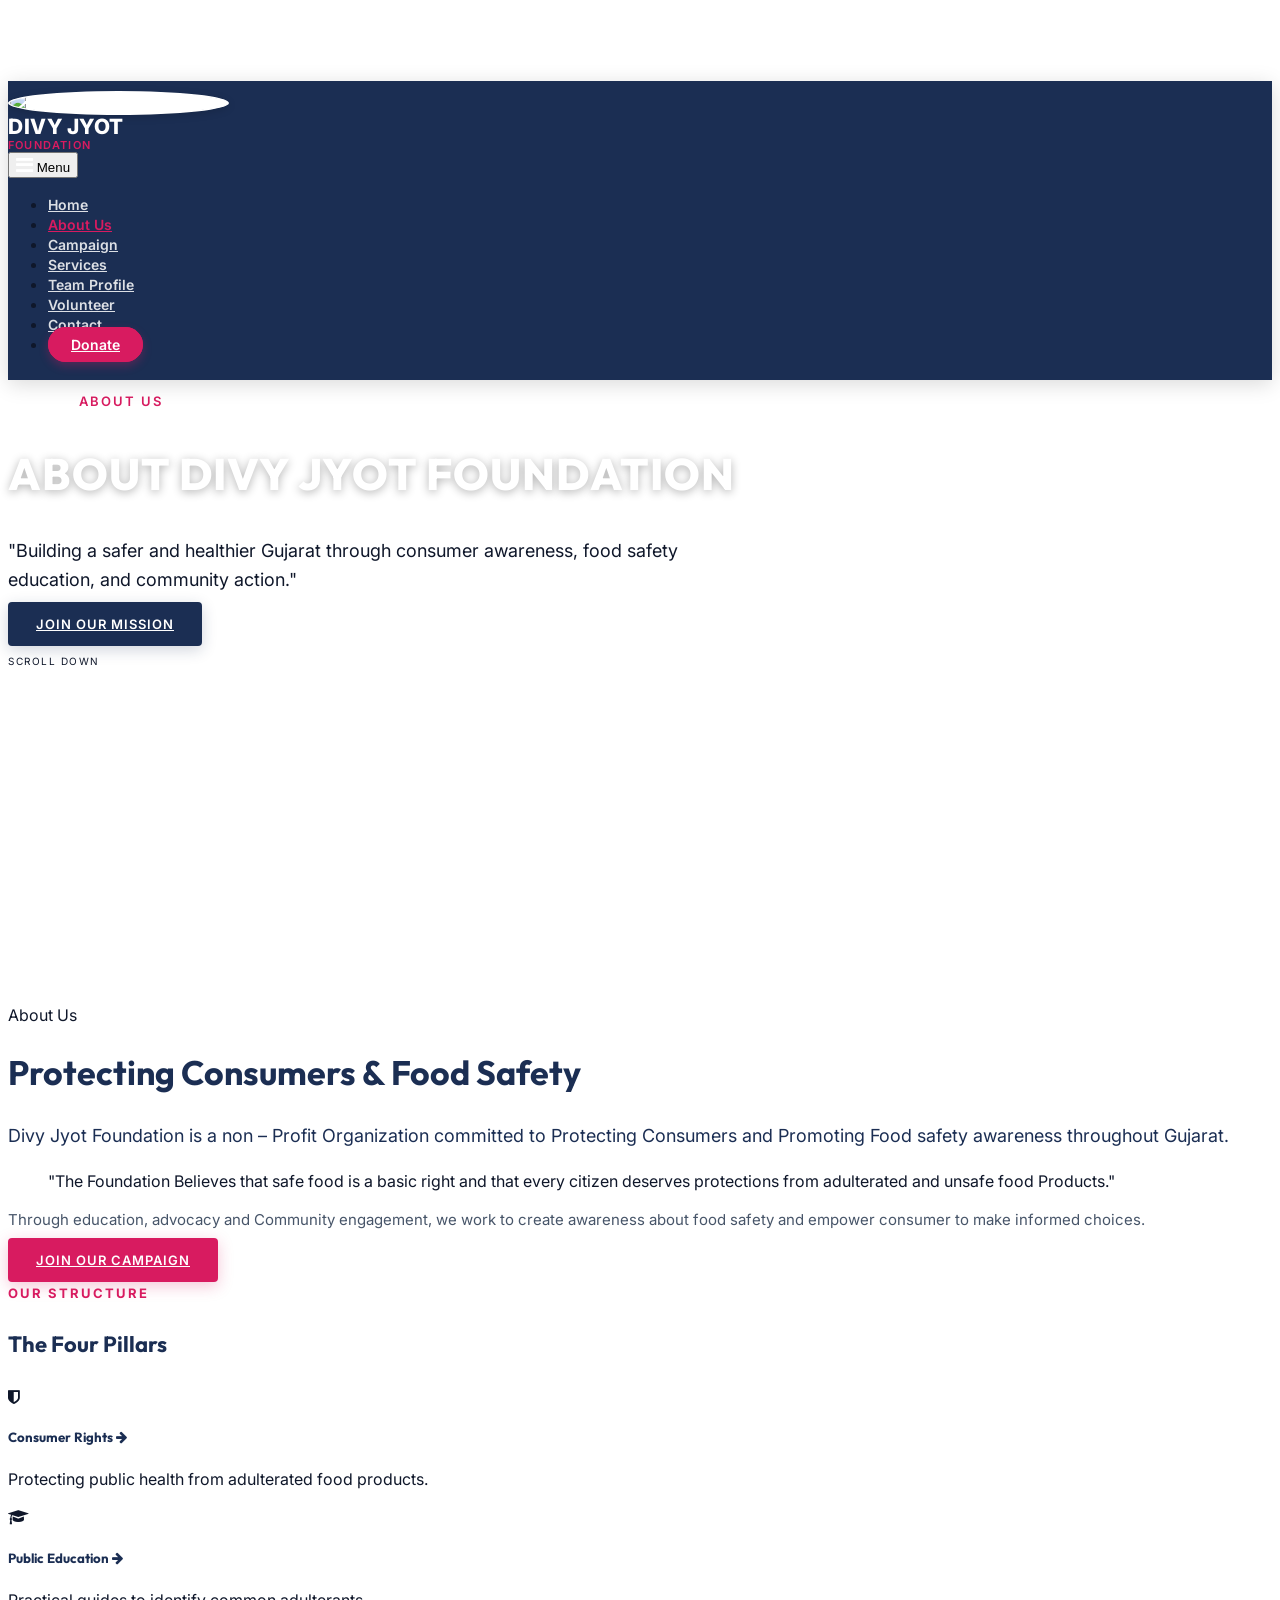
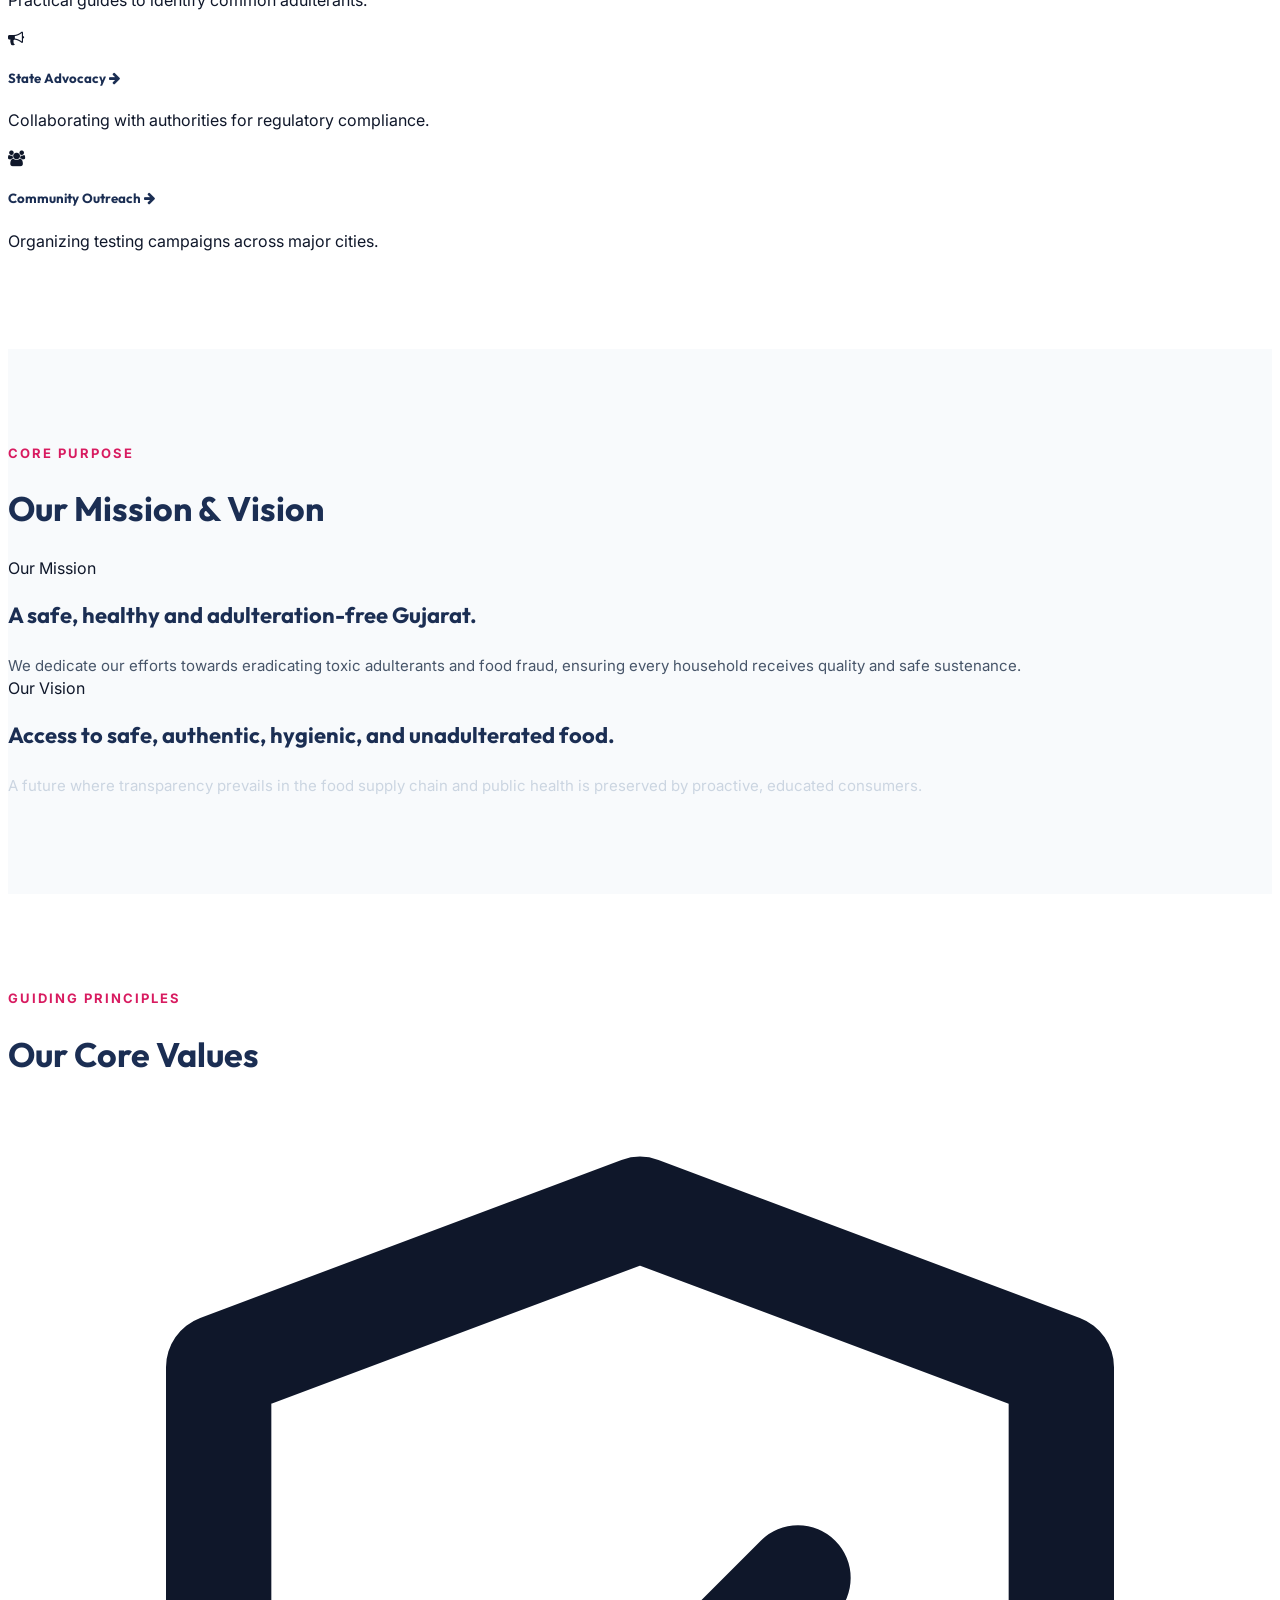
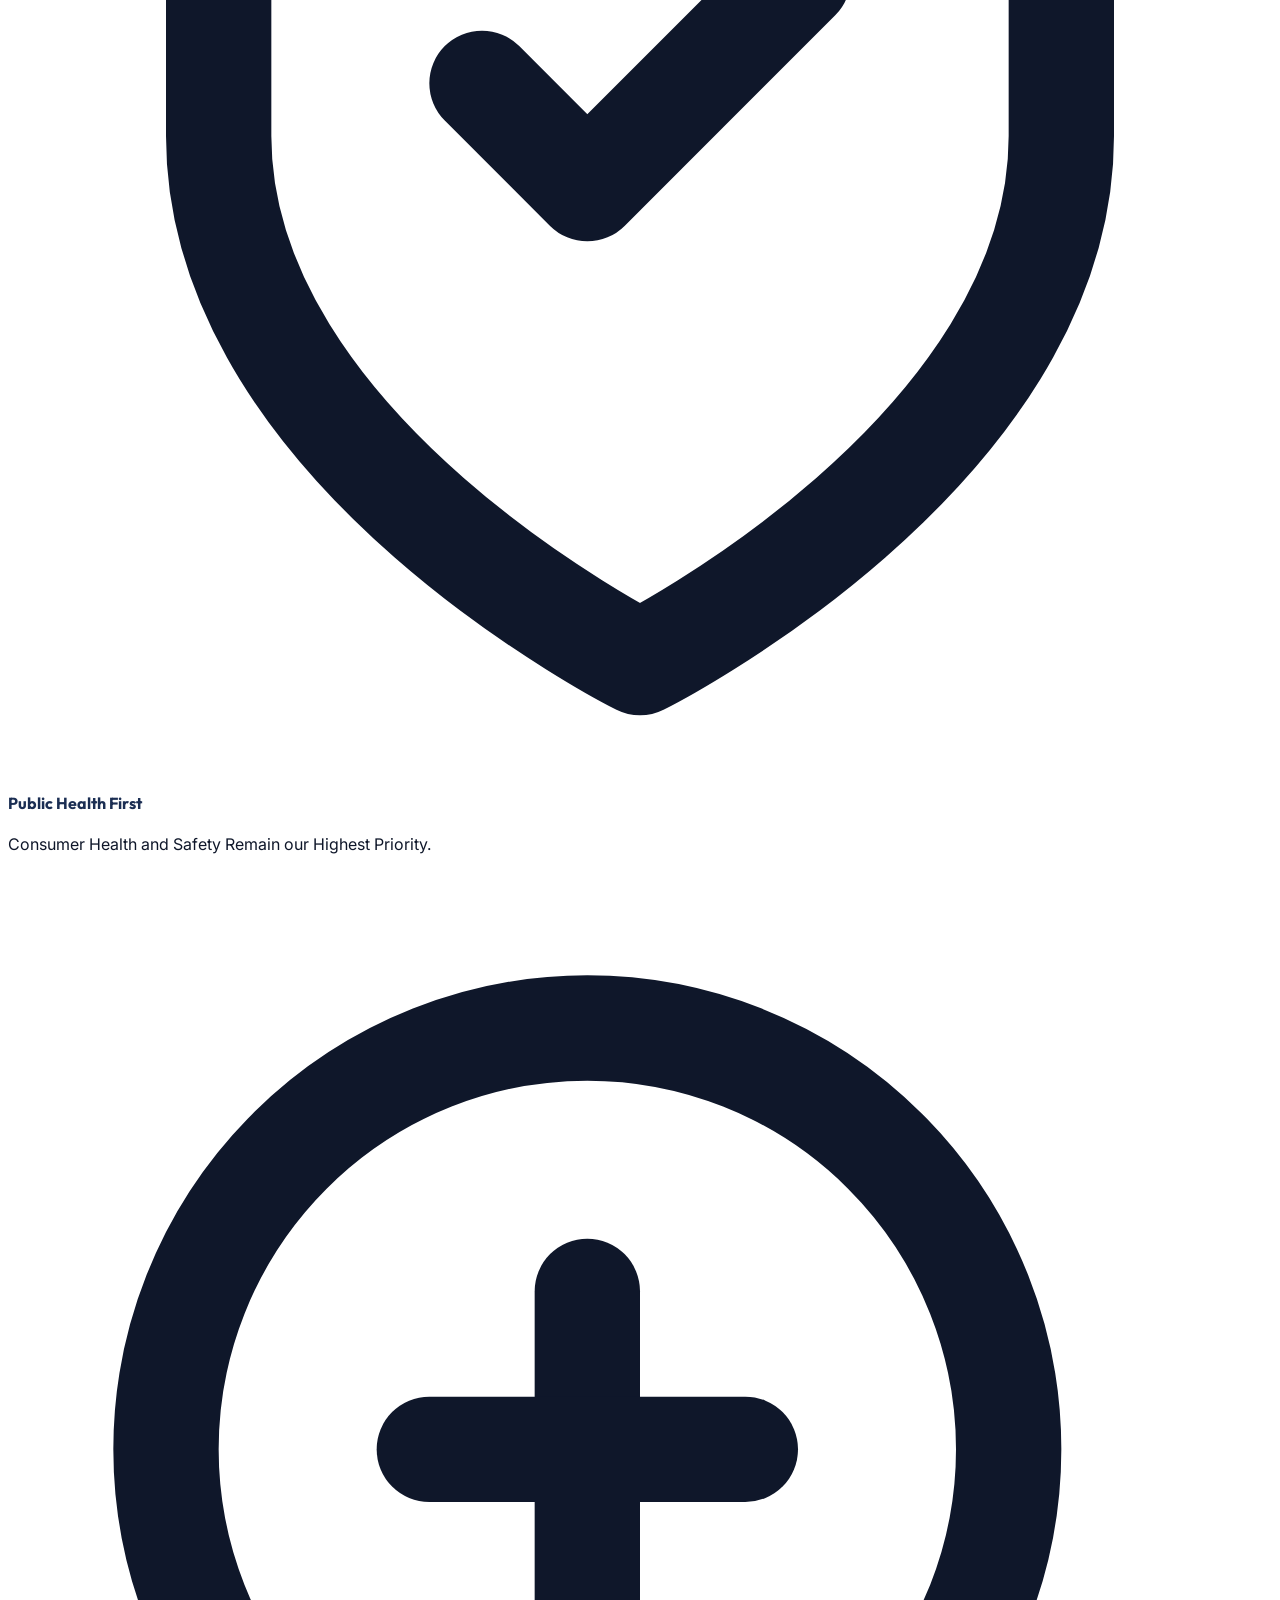
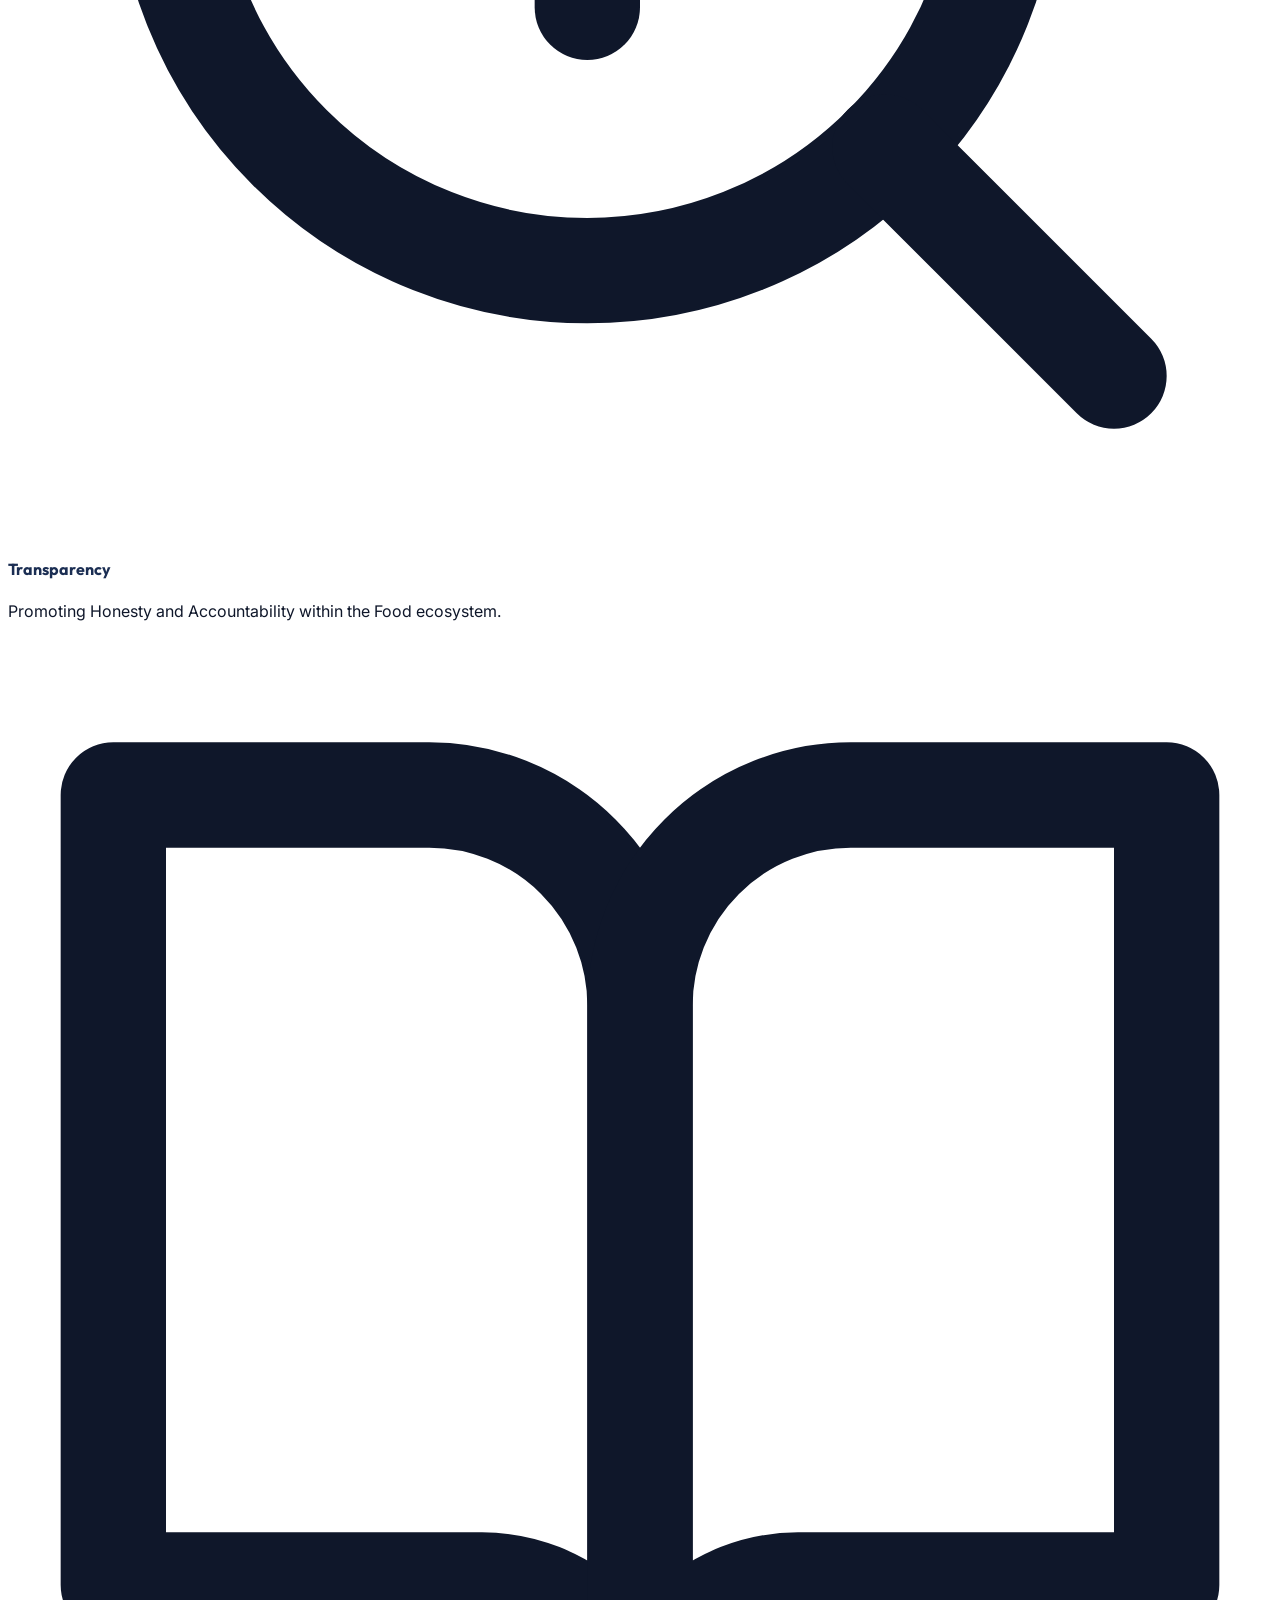
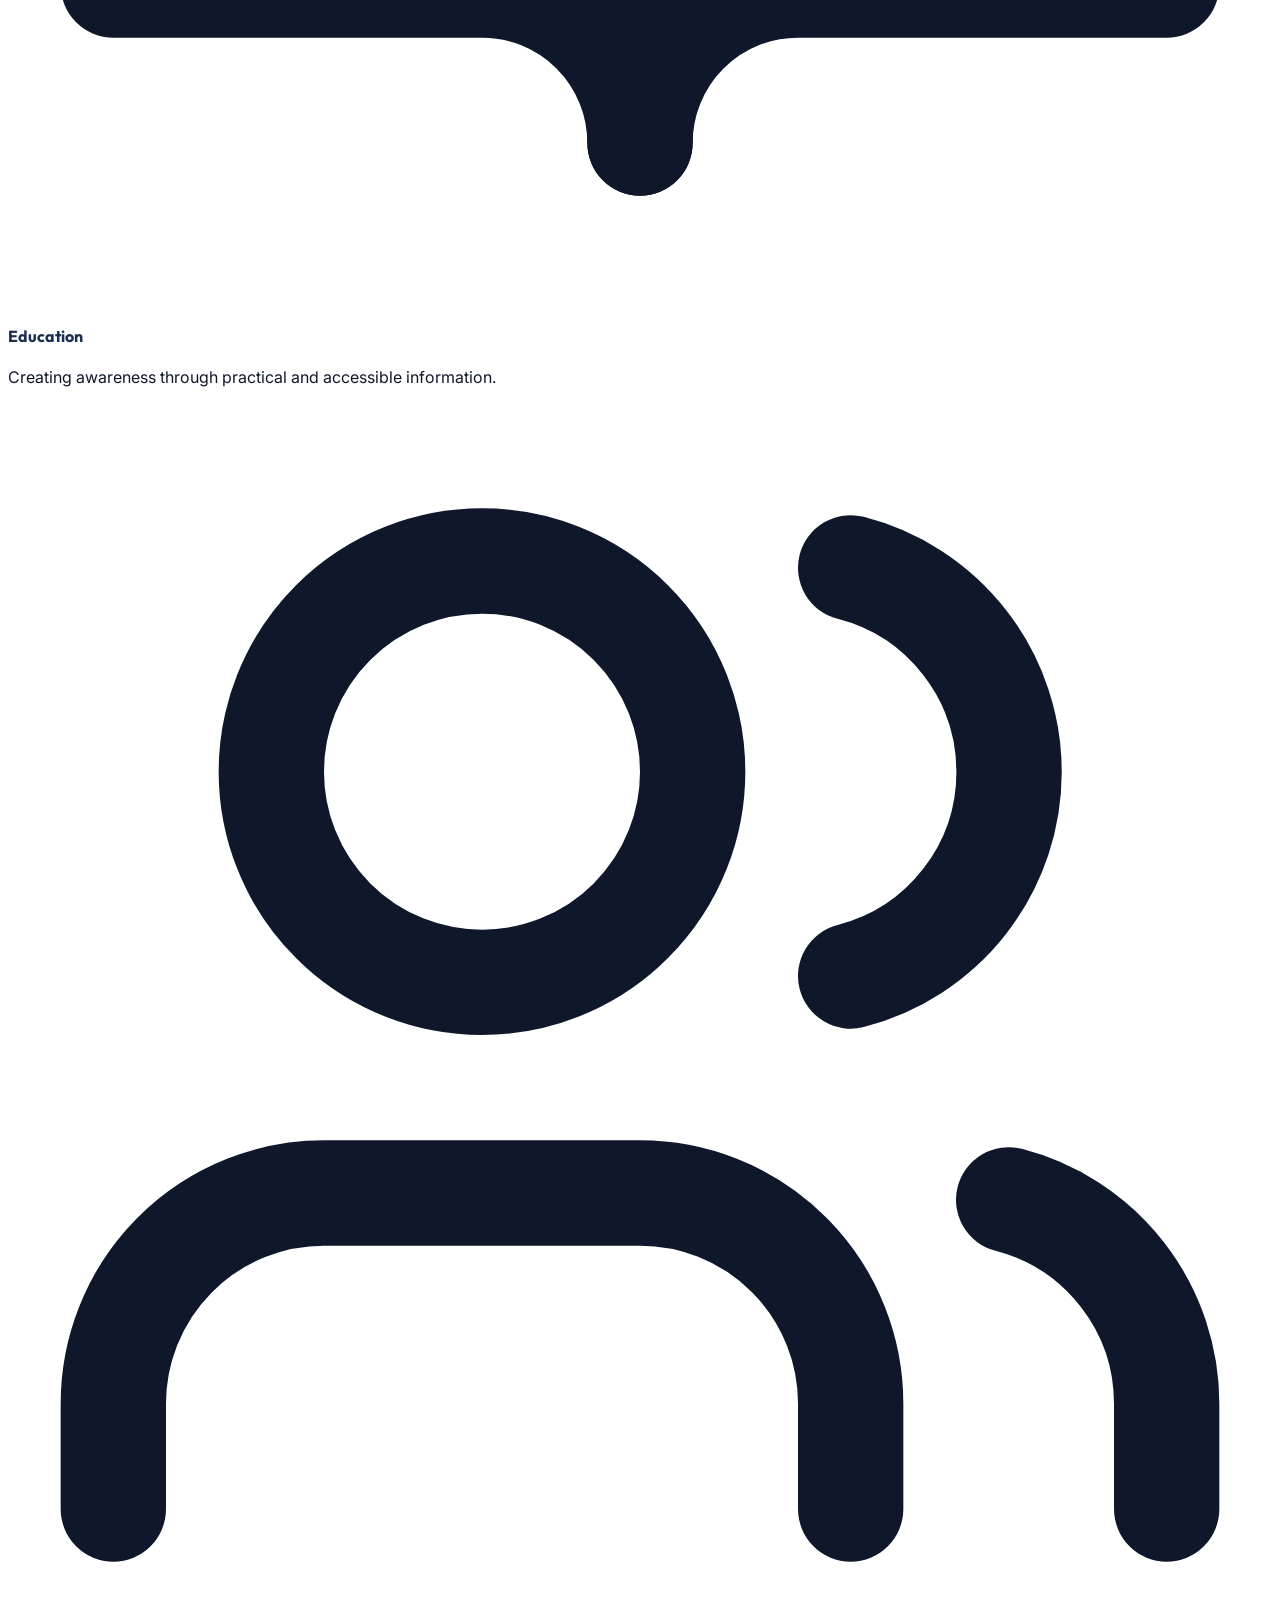
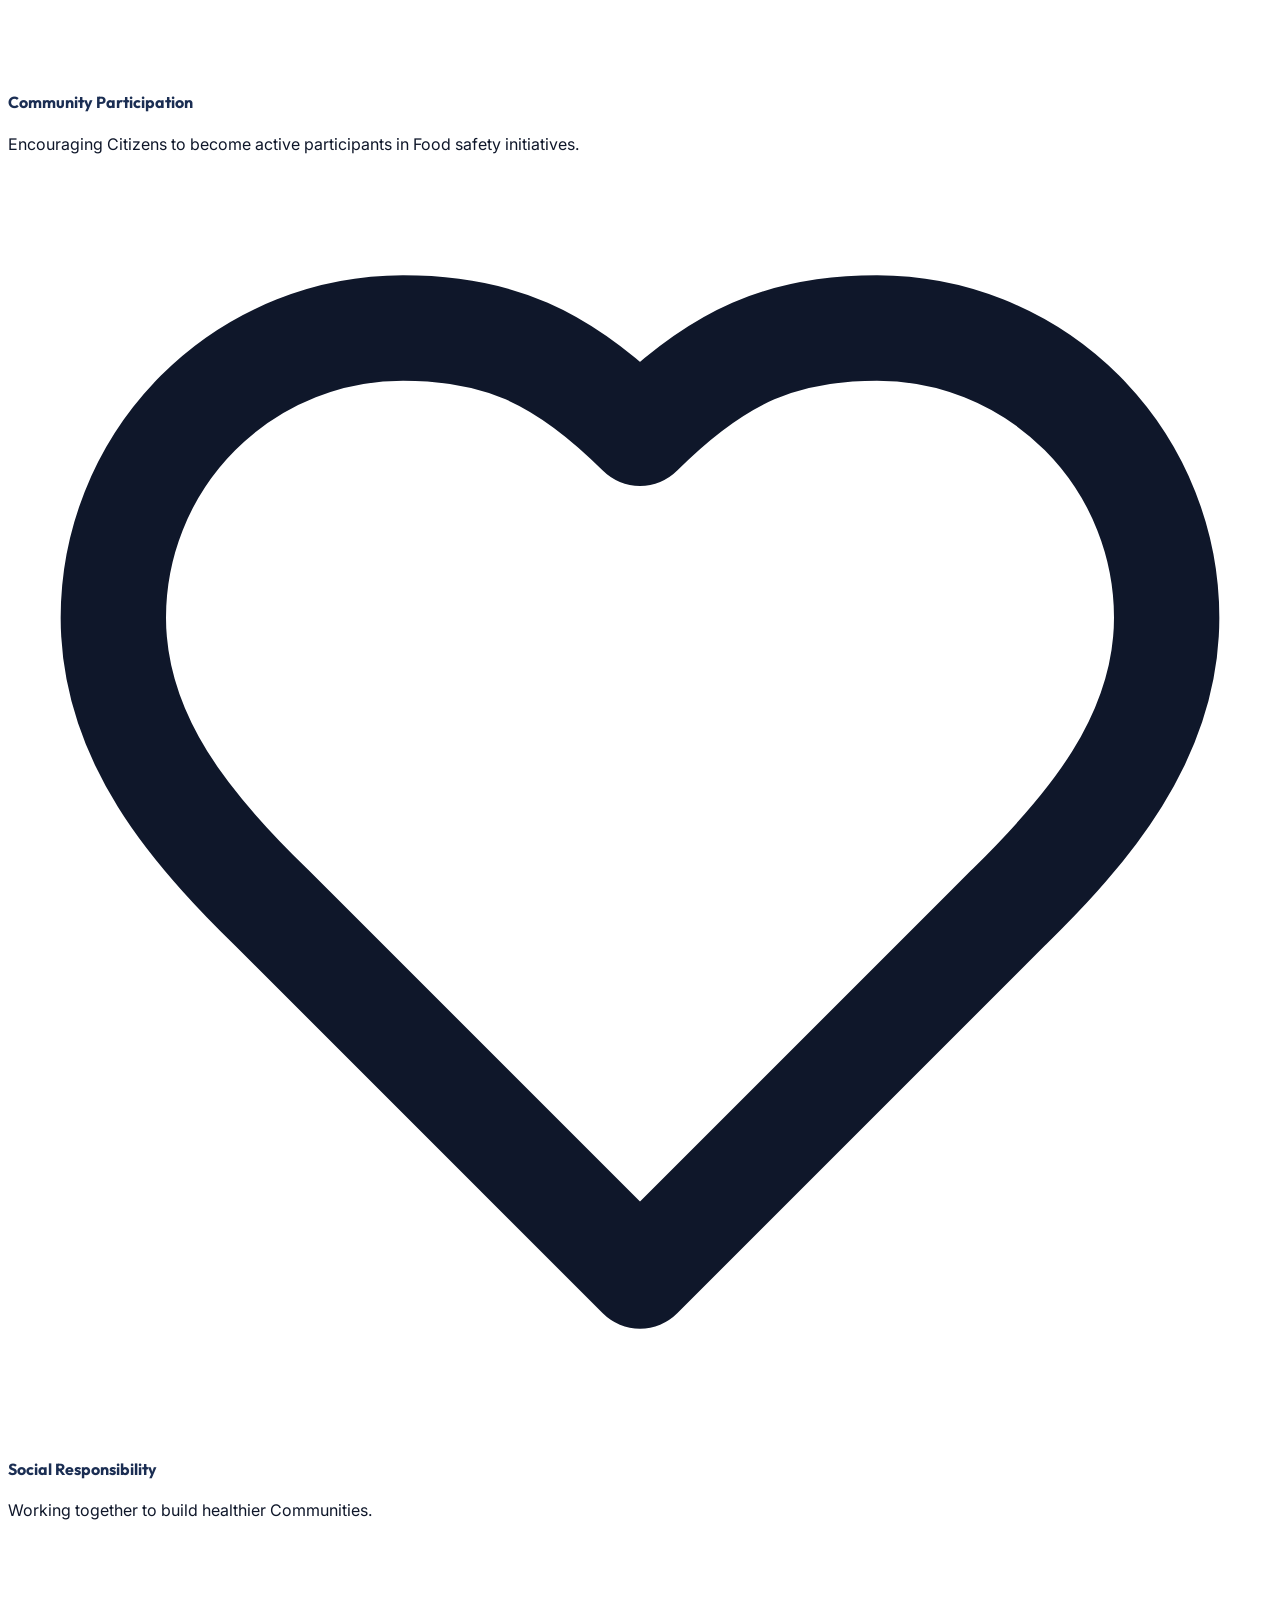
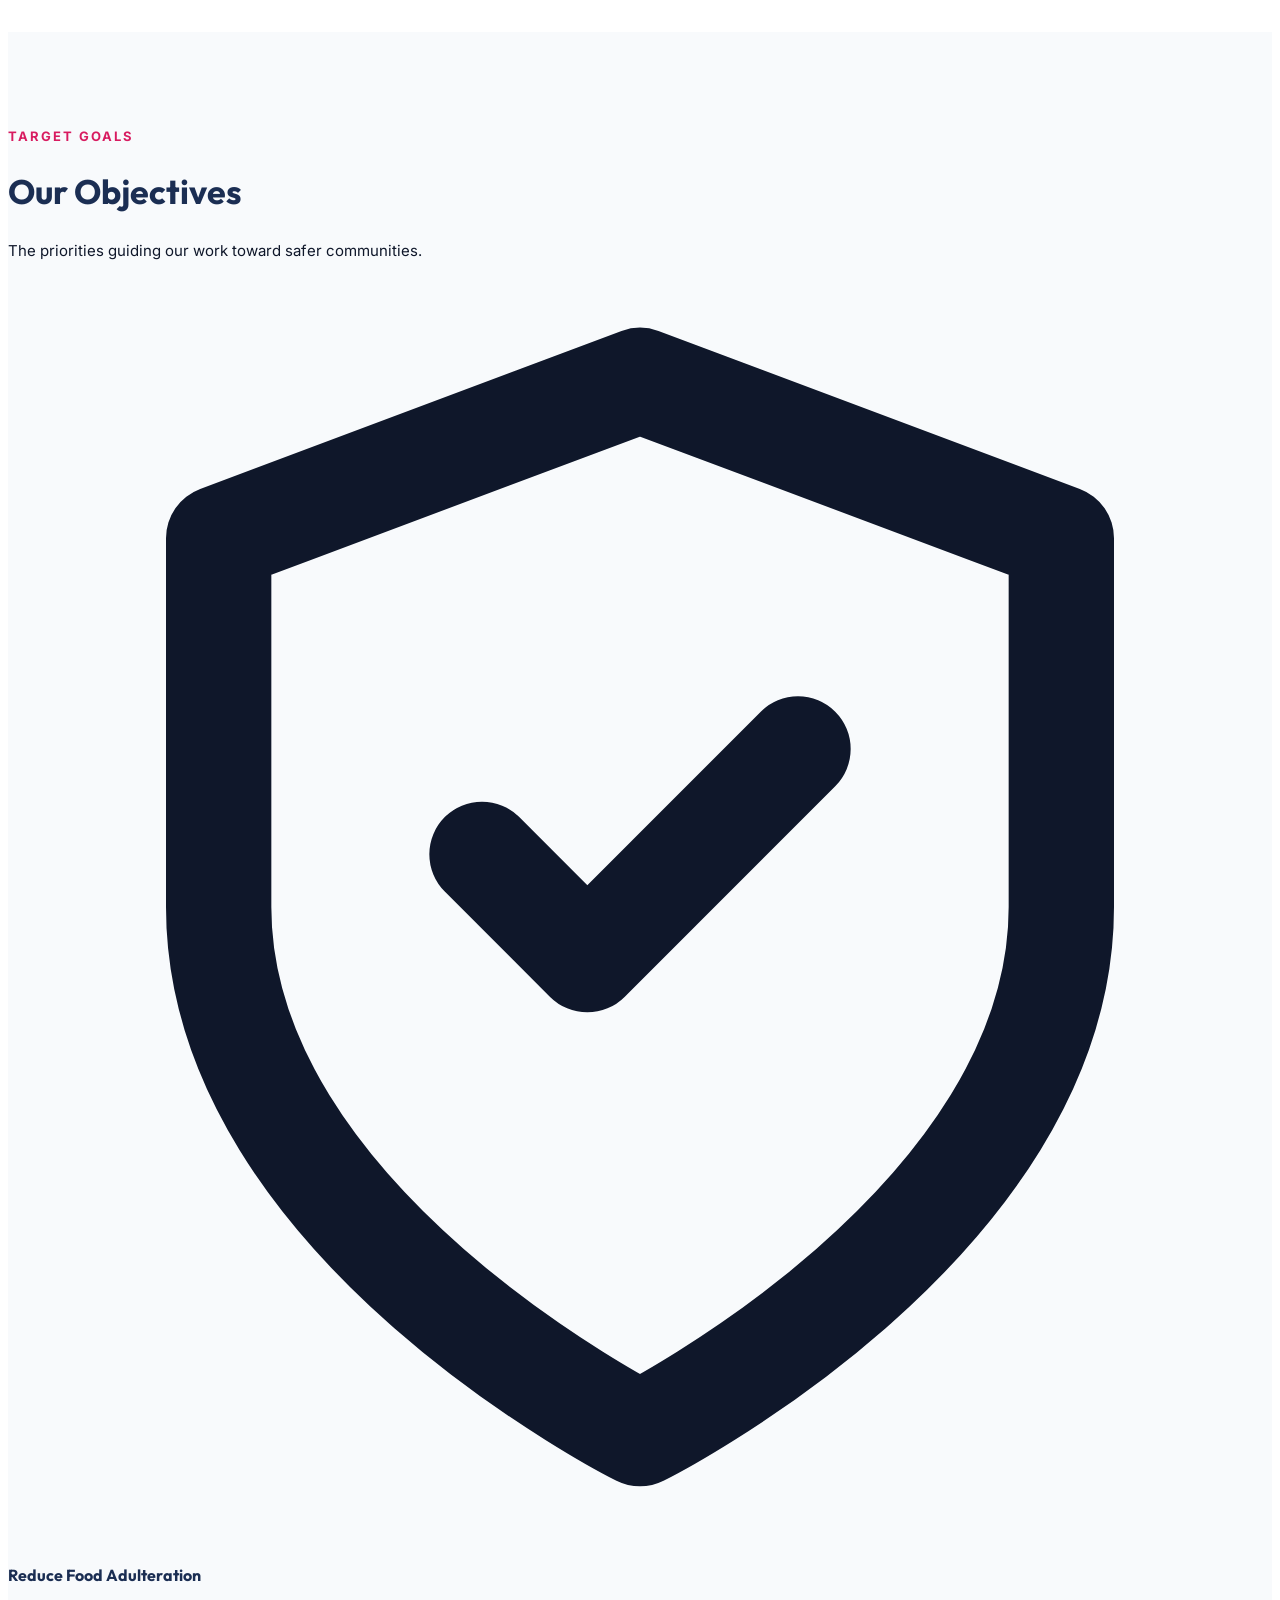
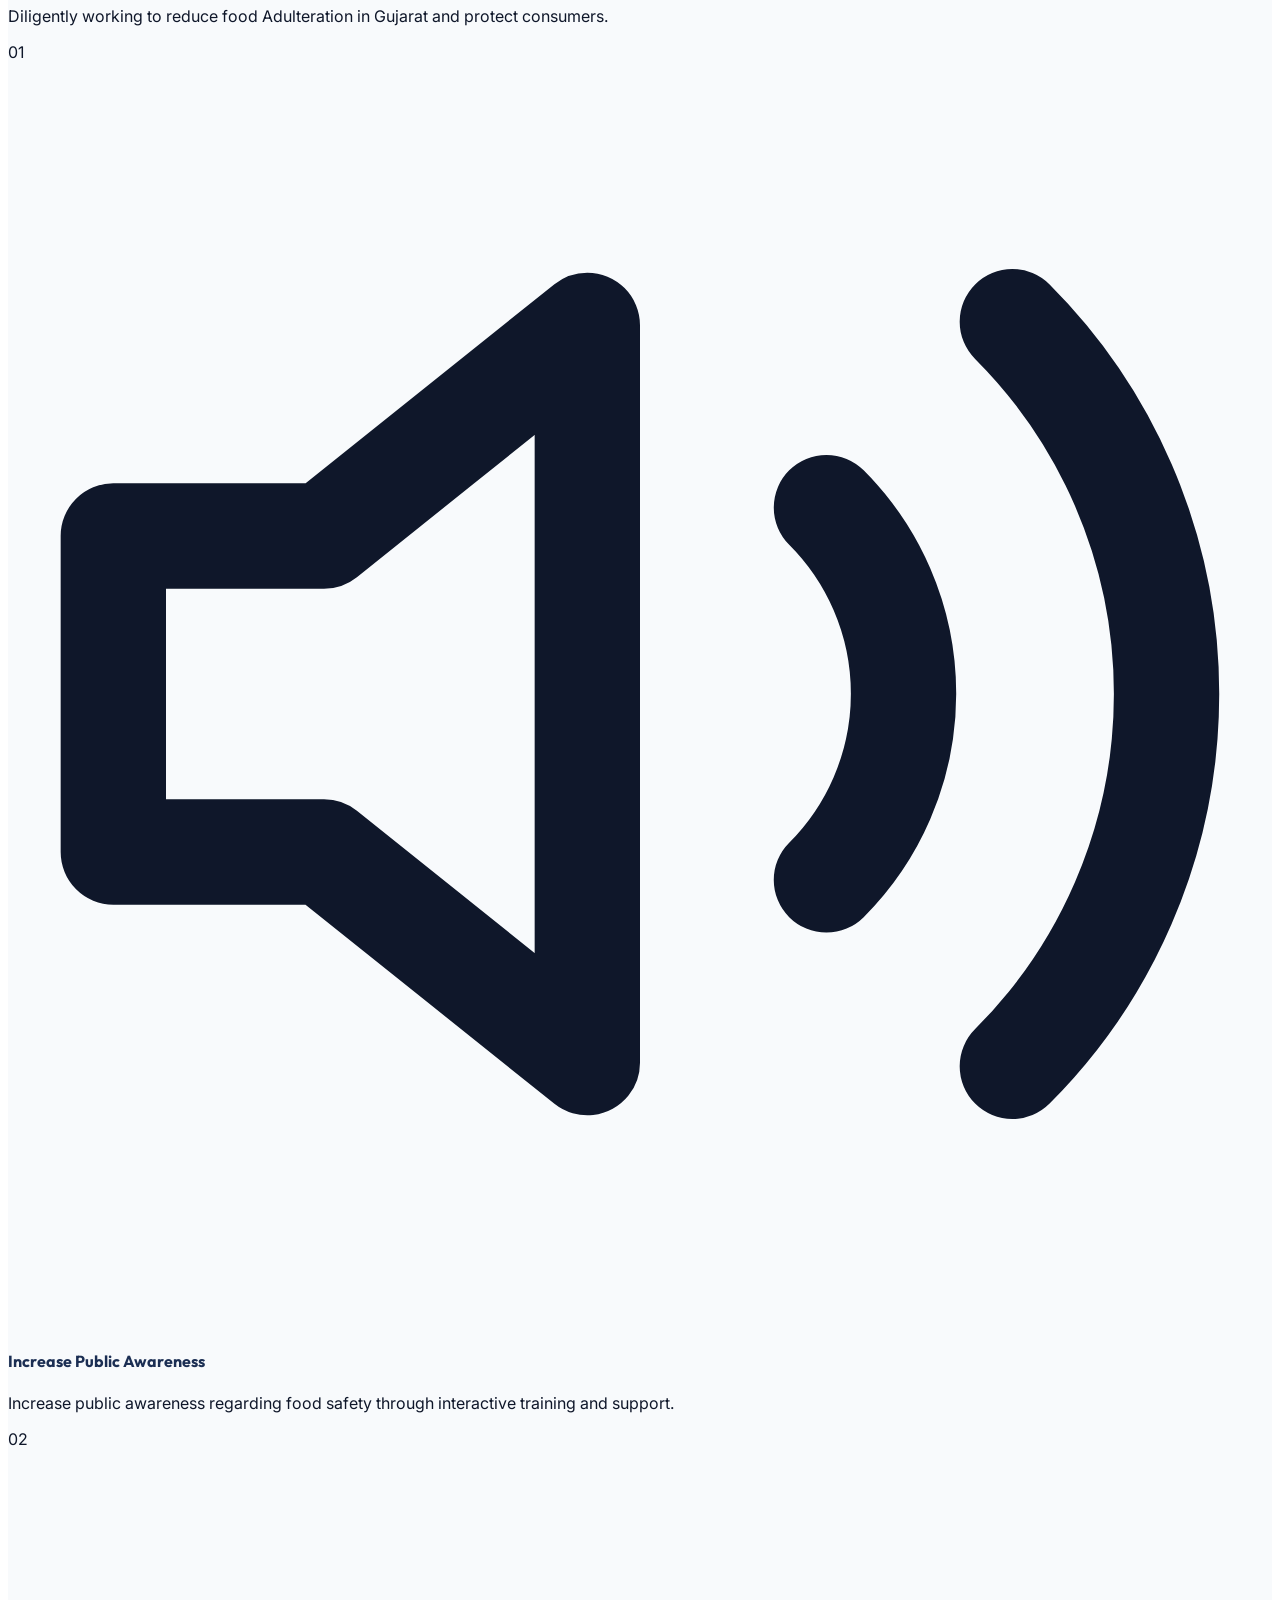
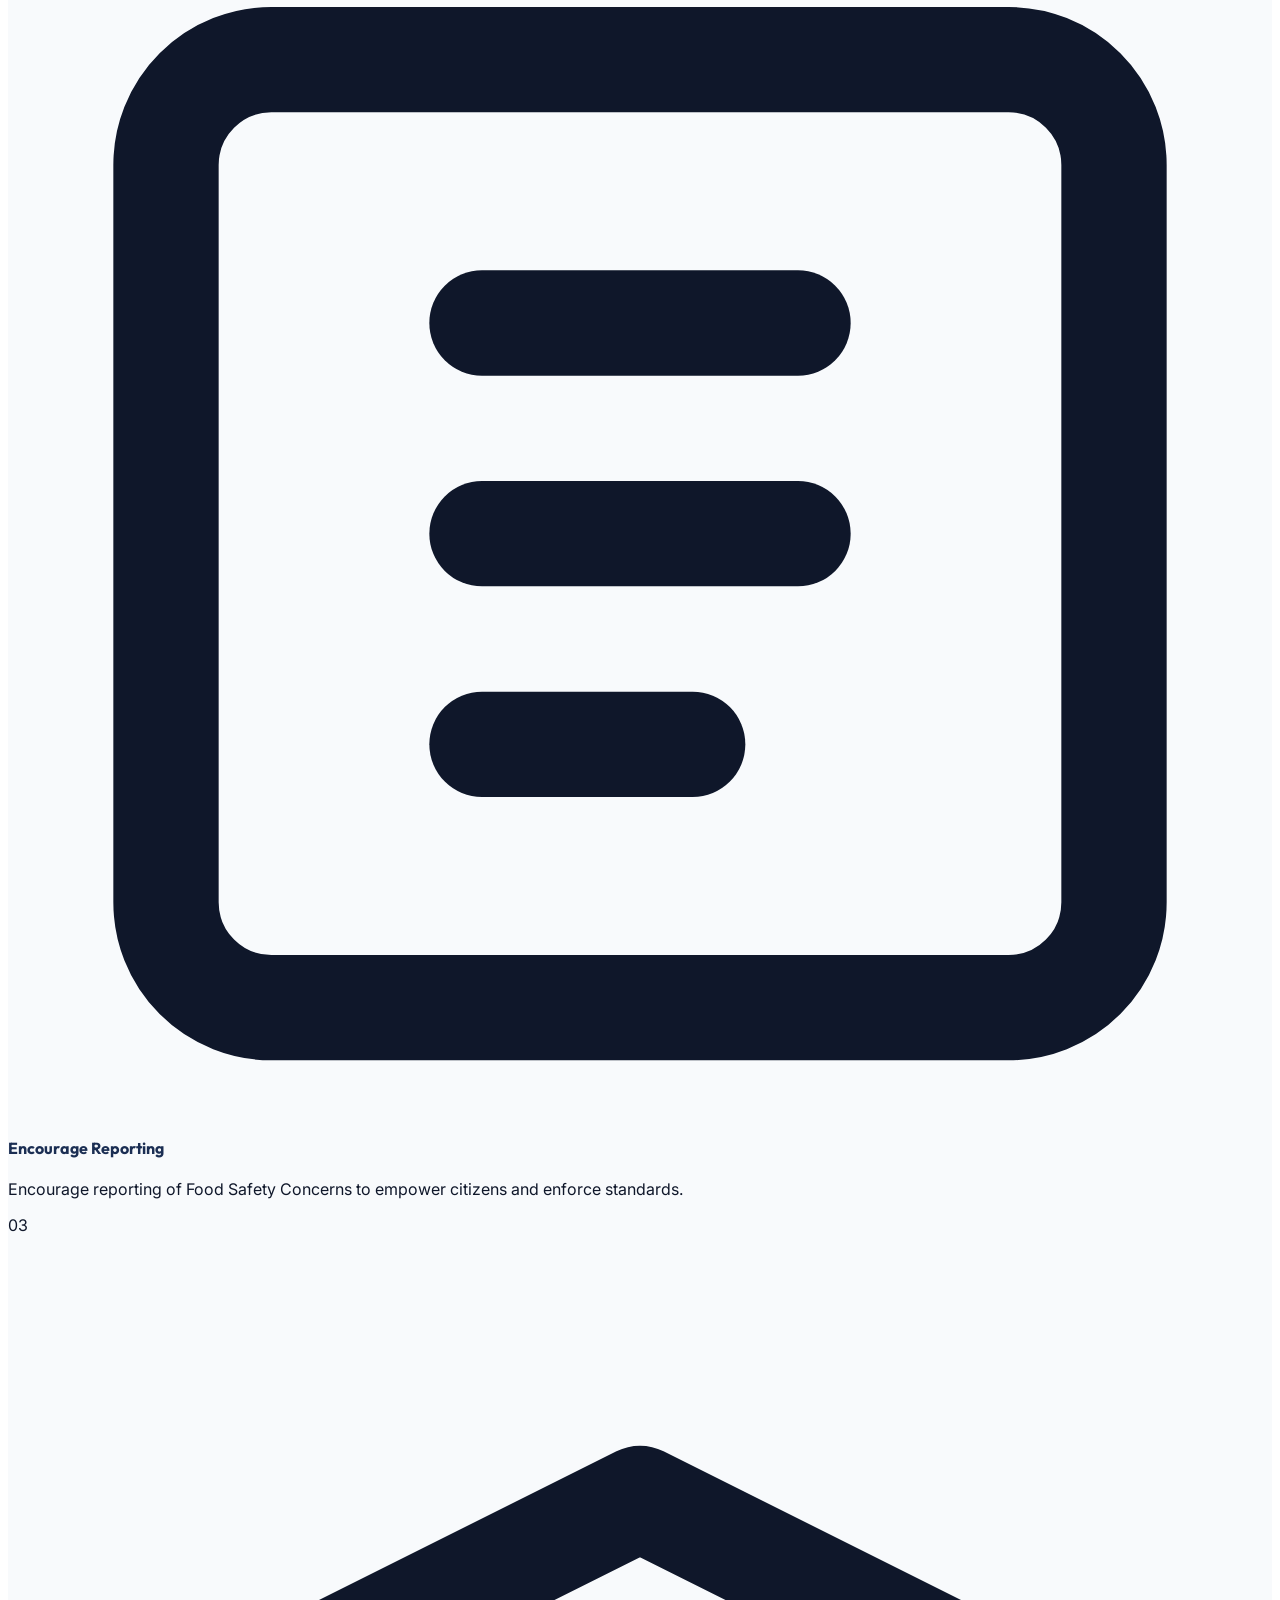
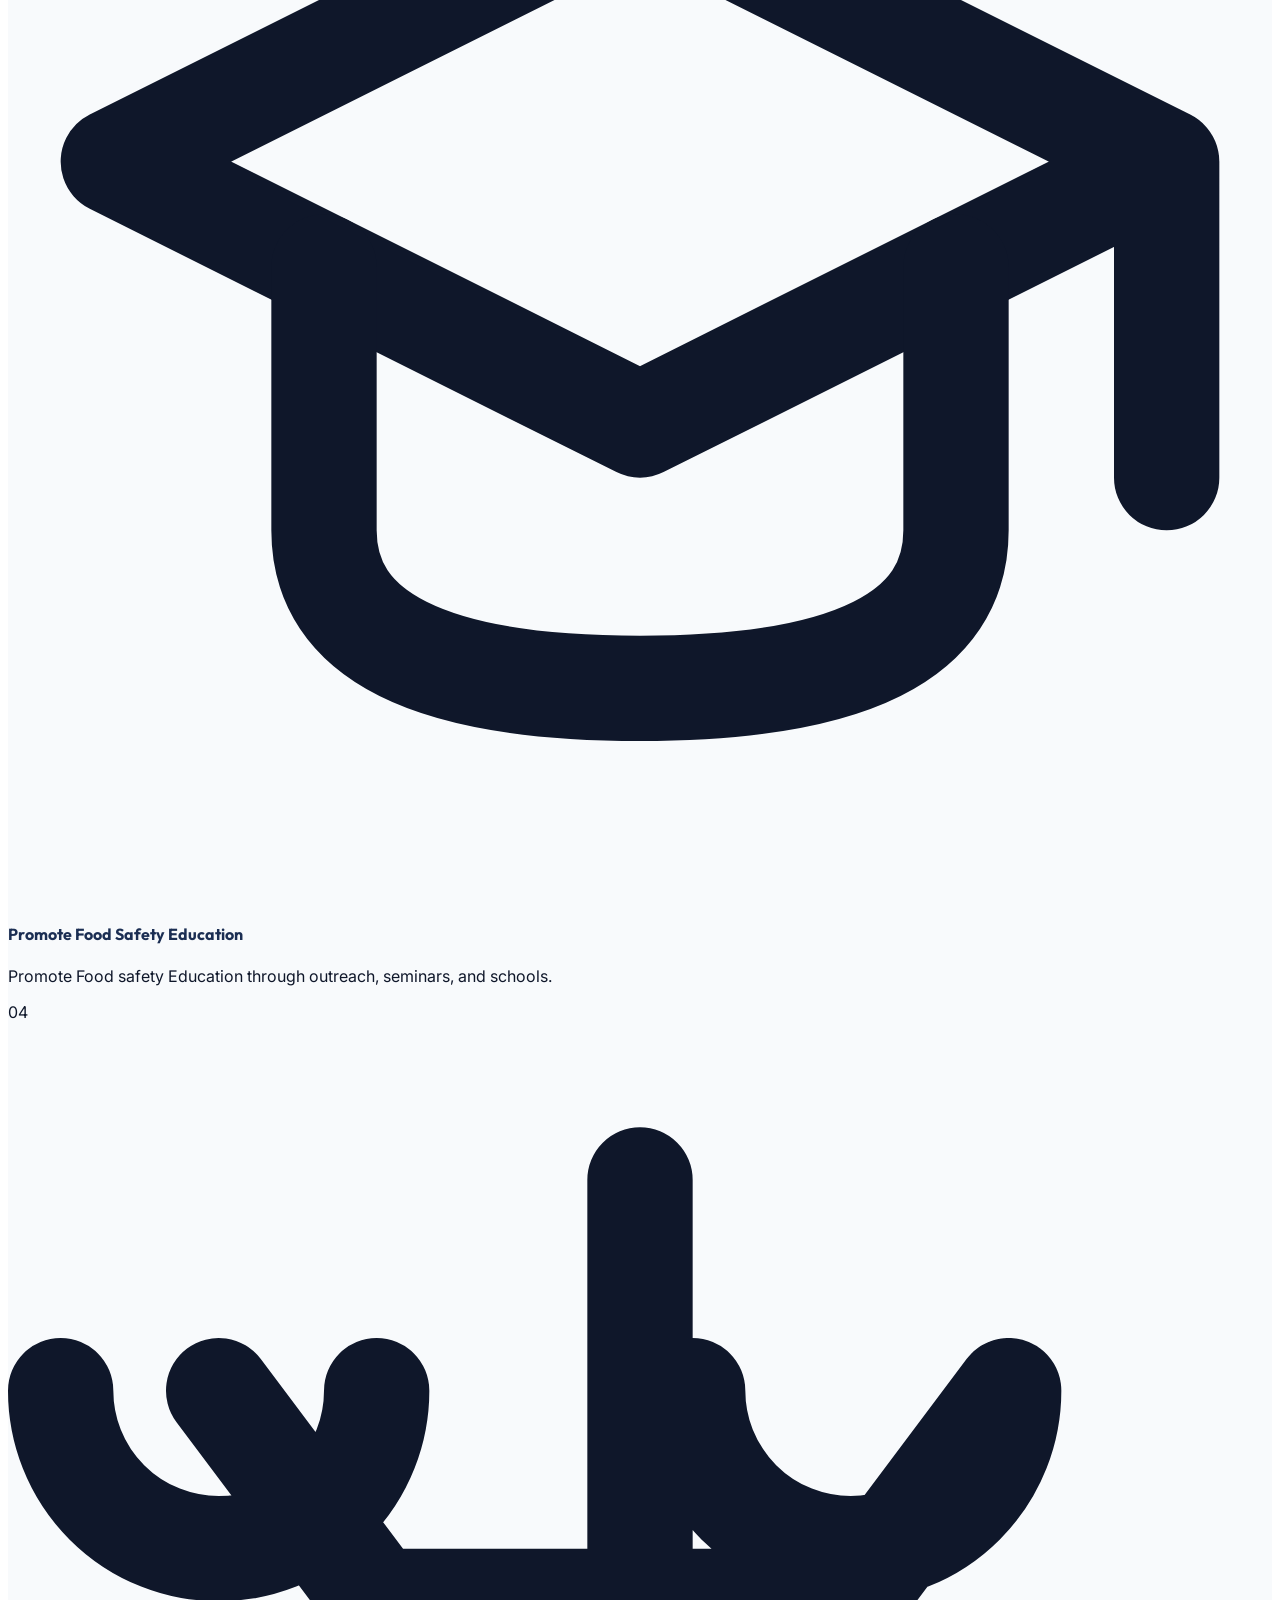
==== about.html @ b32fc452 "Merge branch 'main' of https://github.com/NitSanghani111/DivyJyot_Foundation" ====
<!DOCTYPE html>
<html lang="en">
<head>
  <title>About Us - Divy Jyot Foundation | Food Safety & Adulteration Awareness Gujarat</title>
  <meta charset="utf-8">
  <meta name="viewport" content="width=device-width, initial-scale=1, shrink-to-fit=no">
  
  <link href="https://fonts.googleapis.com/css2?family=Inter:wght@300;400;500;600;700&family=Outfit:wght@400;500;600;700;800&display=swap" rel="stylesheet">

  <link rel="stylesheet" href="https://stackpath.bootstrapcdn.com/font-awesome/4.7.0/css/font-awesome.min.css">
  
  <link rel="stylesheet" href="css/animate.css">
  
  <link rel="stylesheet" href="css/owl.carousel.min.css">
  <link rel="stylesheet" href="css/owl.theme.default.min.css">
  <link rel="stylesheet" href="css/magnific-popup.css">


  <link rel="stylesheet" href="css/bootstrap-datepicker.css">
  <link rel="stylesheet" href="css/jquery.timepicker.css">

  <link rel="stylesheet" href="css/flaticon.css">
  <link rel="stylesheet" href="css/style.css">
  <link rel="stylesheet" href="css/custom.css">
  <link rel="stylesheet" href="https://unpkg.com/leaflet@1.9.4/dist/leaflet.css" />
</head>
<body>

  <!-- Reusable Header Navigation Placeholder -->
  <div id="header-placeholder"></div>

<section class="hero-wrap hero-wrap-2 d-flex align-items-center justify-content-center" style="background-image: url('images/bg_2.jpg'); min-height: 500px; position: relative;" data-stellar-background-ratio="0.5">
  <div class="overlay" style="background: rgba(11, 19, 43, 0.85);"></div>
  <div class="container">
    <div class="row no-gutters slider-text align-items-center justify-content-center">
      <div class="col-md-10 text-center ftco-animate pb-5 about-hero-content">
        <p class="breadcrumbs mb-2" style="font-weight: 600; text-transform: uppercase; font-size: 13px; letter-spacing: 2px;">
          <span class="mr-2"><a href="index.html" style="color: rgba(255,255,255,0.7);">Home <i class="fa fa-chevron-right" style="font-size: 9px; margin-left: 5px;"></i></a></span> 
          <span style="color: var(--accent-magenta);">About Us</span>
        </p>
        <h1 class="mb-3 bread font-weight-bold" style="color: #fff; font-size: 44px; text-transform: uppercase; letter-spacing: 1px;">About Divy Jyot Foundation</h1>
        <div class="about-hero-divider mx-auto"></div>
        <p class="lead text-white-50 mb-4 mx-auto" style="max-width: 700px; font-size: 18px; line-height: 1.6;">
          "Building a safer and healthier Gujarat through consumer awareness, food safety education, and community action."
        </p>
        <p><a href="#final-cta-block" class="btn btn-secondary py-3 px-4" style="border-radius: 30px; font-weight: 700; text-transform: uppercase; letter-spacing: 1px; font-size: 13px;">Join Our Mission</a></p>
      </div>
    </div>
  </div>
  <!-- Scroll Indicator -->
  <div class="scroll-indicator-wrap">
    <div class="scroll-mouse">
      <div class="scroll-wheel"></div>
    </div>
    <span class="text-white-50 small" style="font-size: 10px; text-transform: uppercase; letter-spacing: 1.5px;">Scroll Down</span>
  </div>
</section>

<section class="ftco-section bg-white" style="padding: 7em 0 5em 0;">
  <div class="container">
    <div class="row align-items-center">
      <div class="col-lg-6 pr-lg-5 mb-5 mb-lg-0 ftco-animate">
        <div class="heading-section">
          <span class="pillars-title-badge">About Us</span>
          <h2 class="mb-4 font-weight-bold" style="color: var(--primary-navy); font-size: 34px; line-height: 1.2;">Protecting Consumers & Food Safety</h2>
          
          <p class="lead-text font-weight-bold" style="color: var(--primary-navy); font-size: 18px; line-height: 1.6; margin-bottom: 20px;">
            Divy Jyot Foundation is a non – Profit Organization committed to Protecting Consumers and Promoting Food safety awareness throughout Gujarat.
          </p>
          
          <blockquote class="highlight-quote">
            "The Foundation Believes that safe food is a basic right and that every citizen deserves protections from adulterated and unsafe food Products."
          </blockquote>
          
          <p class="mb-4" style="font-size: 15px; line-height: 1.7; color: var(--text-muted);">
            Through education, advocacy and Community engagement, we work to create awareness about food safety and empower consumer to make informed choices.
          </p>
          
          <p class="mt-4"><a href="volunteer.html" class="btn btn-primary py-3 px-4" style="border-radius: 30px; font-weight: 700; text-transform: uppercase; font-size: 13px; letter-spacing: 1px;">Join Our Campaign</a></p>
        </div>
      </div>
      
      <div class="col-lg-6 ftco-animate">
        <div class="text-center mb-4">
          <span class="subheading" style="color: var(--primary-cyan); font-size: 12px; font-weight: 700; letter-spacing: 2px; text-transform: uppercase; display: block; margin-bottom: 5px;">Our Structure</span>
          <h4 class="font-weight-bold" style="color: var(--primary-navy); font-size: 22px;">The Four Pillars</h4>
        </div>
        <div class="row pillar-card-wrap">
          <div class="col-md-6 mb-4 pillar-col-odd">
            <div class="pillar-card pc-1">
              <div class="pillar-icon-box">
                <span class="fa fa-shield"></span>
              </div>
              <h5>Consumer Rights <i class="fa fa-arrow-right pillar-arrow"></i></h5>
              <p class="text-muted small mb-0" style="line-height: 1.5;">Protecting public health from adulterated food products.</p>
            </div>
          </div>
          
          <div class="col-md-6 mb-4 pillar-col-even">
            <div class="pillar-card pc-2">
              <div class="pillar-icon-box">
                <span class="fa fa-graduation-cap"></span>
              </div>
              <h5>Public Education <i class="fa fa-arrow-right pillar-arrow"></i></h5>
              <p class="text-muted small mb-0" style="line-height: 1.5;">Practical guides to identify common adulterants.</p>
            </div>
          </div>
          
          <div class="col-md-6 mb-4 mb-md-0 pillar-col-odd">
            <div class="pillar-card pc-3">
              <div class="pillar-icon-box">
                <span class="fa fa-bullhorn"></span>
              </div>
              <h5>State Advocacy <i class="fa fa-arrow-right pillar-arrow"></i></h5>
              <p class="text-muted small mb-0" style="line-height: 1.5;">Collaborating with authorities for regulatory compliance.</p>
            </div>
          </div>
          
          <div class="col-md-6 pillar-col-even">
            <div class="pillar-card pc-4">
              <div class="pillar-icon-box">
                <span class="fa fa-users"></span>
              </div>
              <h5>Community Outreach <i class="fa fa-arrow-right pillar-arrow"></i></h5>
              <p class="text-muted small mb-0" style="line-height: 1.5;">Organizing testing campaigns across major cities.</p>
            </div>
          </div>
        </div>
      </div>
    </div>
  </div>
</section>
<section class="ftco-section bg-light" style="padding: 6em 0;">
  <div class="container">
    <div class="row justify-content-center pb-5">
      <div class="col-md-10 heading-section text-center ftco-animate">
        <span class="subheading" style="color: var(--accent-magenta); text-transform: uppercase; font-weight: 600; letter-spacing: 2px; font-size: 11px; display: block; margin-bottom: 8px;">Core Purpose</span>
        <h2 class="mb-4 font-weight-bold" style="color: var(--primary-navy); font-size: 34px; line-height: 1.2;">Our Mission & Vision</h2>
      </div>
    </div>
    <div class="row">
      <div class="col-md-6 mb-4 mb-md-0 ftco-animate">
        <div class="mv-panel">
          <div class="mv-badge mv-badge-pink">Our Mission</div>
          <h3 class="font-weight-bold mb-3" style="color: var(--primary-navy); font-size: 22px; line-height: 1.4;">A safe, healthy and adulteration-free Gujarat.</h3>
          <p style="font-size: 15px; line-height: 1.7; color: var(--text-muted); margin-bottom: 0;">
            We dedicate our efforts towards eradicating toxic adulterants and food fraud, ensuring every household receives quality and safe sustenance.
          </p>
        </div>
      </div>
      
      <div class="col-md-6 ftco-animate">
        <div class="mv-panel mv-panel-navy">
          <div class="mv-badge mv-badge-cyan">Our Vision</div>
          <h3 class="font-weight-bold mb-3" style="color: #fff; font-size: 22px; line-height: 1.4;">Access to safe, authentic, hygienic, and unadulterated food.</h3>
          <p style="font-size: 15px; line-height: 1.7; color: #cbd5e1; margin-bottom: 0;">
            A future where transparency prevails in the food supply chain and public health is preserved by proactive, educated consumers.
          </p>
        </div>
      </div>
    </div>
  </div>
</section>

<section class="ftco-section bg-white" style="padding: 6em 0;">
  <div class="container">
    <div class="row justify-content-center pb-5">
      <div class="col-md-10 heading-section text-center ftco-animate">
        <span class="subheading" style="color: var(--primary-cyan); text-transform: uppercase; font-weight: 600; letter-spacing: 2px; font-size: 11px; display: block; margin-bottom: 8px;">Guiding Principles</span>
        <h2 class="mb-4 font-weight-bold" style="color: var(--primary-navy); font-size: 34px; line-height: 1.2;">Our Core Values</h2>
      </div>
    </div>
    
    <!-- Asymmetric grid for breaking repeated rhythm -->
    <div class="row values-container">
      <!-- Card 1: 7 cols (Asymmetric Row 1 Left) -->
      <div class="col-lg-7 col-md-12 mb-4 ftco-animate">
        <div class="value-card-asymmetric vc-1">
          <div class="value-icon-container">
            <svg viewBox="0 0 24 24" fill="none" stroke="currentColor" stroke-width="2" stroke-linecap="round" stroke-linejoin="round">
              <path d="M12 22s8-4 8-10V5l-8-3-8 3v7c0 6 8 10 8 10z"/>
              <path d="m9 11 2 2 4-4"/>
            </svg>
          </div>
          <h4>Public Health First</h4>
          <p class="text-muted">Consumer Health and Safety Remain our Highest Priority.</p>
        </div>
      </div>
      
      <!-- Card 2: 5 cols (Asymmetric Row 1 Right) -->
      <div class="col-lg-5 col-md-12 mb-4 ftco-animate">
        <div class="value-card-asymmetric vc-2">
          <div class="value-icon-container">
            <svg viewBox="0 0 24 24" fill="none" stroke="currentColor" stroke-width="2" stroke-linecap="round" stroke-linejoin="round">
              <circle cx="11" cy="11" r="8"/>
              <line x1="21" y1="21" x2="16.65" y2="16.65"/>
              <line x1="11" y1="8" x2="11" y2="14"/>
              <line x1="8" y1="11" x2="14" y2="11"/>
            </svg>
          </div>
          <h4>Transparency</h4>
          <p class="text-muted">Promoting Honesty and Accountability within the Food ecosystem.</p>
        </div>
      </div>
      
      <!-- Card 3: 4 cols (Row 2 Left) -->
      <div class="col-lg-4 col-md-6 mb-4 ftco-animate">
        <div class="value-card-asymmetric vc-3">
          <div class="value-icon-container">
            <svg viewBox="0 0 24 24" fill="none" stroke="currentColor" stroke-width="2" stroke-linecap="round" stroke-linejoin="round">
              <path d="M2 3h6a4 4 0 0 1 4 4v14a3 3 0 0 0-3-3H2z"/>
              <path d="M22 3h-6a4 4 0 0 0-4 4v14a3 3 0 0 1 3-3h7z"/>
            </svg>
          </div>
          <h4>Education</h4>
          <p class="text-muted">Creating awareness through practical and accessible information.</p>
        </div>
      </div>
      
      <!-- Card 4: 4 cols (Row 2 Center) -->
      <div class="col-lg-4 col-md-6 mb-4 ftco-animate">
        <div class="value-card-asymmetric vc-4">
          <div class="value-icon-container">
            <svg viewBox="0 0 24 24" fill="none" stroke="currentColor" stroke-width="2" stroke-linecap="round" stroke-linejoin="round">
              <path d="M16 21v-2a4 4 0 0 0-4-4H6a4 4 0 0 0-4 4v2"/>
              <circle cx="9" cy="7" r="4"/>
              <path d="M22 21v-2a4 4 0 0 0-3-3.87"/>
              <path d="M16 3.13a4 4 0 0 1 0 7.75"/>
            </svg>
          </div>
          <h4>Community Participation</h4>
          <p class="text-muted">Encouraging Citizens to become active participants in Food safety initiatives.</p>
        </div>
      </div>
      
      <!-- Card 5: 4 cols (Row 2 Right) -->
      <div class="col-lg-4 col-md-12 mb-4 ftco-animate">
        <div class="value-card-asymmetric vc-5">
          <div class="value-icon-container">
            <svg viewBox="0 0 24 24" fill="none" stroke="currentColor" stroke-width="2" stroke-linecap="round" stroke-linejoin="round">
              <path d="M19 14c1.49-1.46 3-3.21 3-5.5A5.5 5.5 0 0 0 16.5 3c-1.76 0-3 .5-4.5 2-1.5-1.5-2.74-2-4.5-2A5.5 5.5 0 0 0 2 8.5c0 2.3 1.5 4.05 3 5.5l7 7Z"/>
            </svg>
          </div>
          <h4>Social Responsibility</h4>
          <p class="text-muted">Working together to build healthier Communities.</p>
        </div>
      </div>
    </div>
  </div>
</section>

<!-- Staggered vertical timeline for objectives to prevent cramming & scrollbars -->
<section class="ftco-section bg-light" style="padding: 6em 0;">
  <div class="container">
    <div class="row justify-content-center pb-5">
      <div class="col-md-10 heading-section text-center ftco-animate">
        <span class="subheading" style="color: var(--accent-magenta); text-transform: uppercase; font-weight: 600; letter-spacing: 2px; font-size: 11px; display: block; margin-bottom: 8px;">Target Goals</span>
        <h2 class="mb-2 font-weight-bold" style="color: var(--primary-navy); font-size: 34px; line-height: 1.2;">Our Objectives</h2>
        <p class="text-muted mb-0" style="font-size: 15px;">The priorities guiding our work toward safer communities.</p>
      </div>
    </div>
    
    <div class="objectives-timeline-wrapper ftco-animate">
      <div class="objectives-timeline-line"></div>
      
      <!-- Objective 1 -->
      <div class="timeline-item-staggered">
        <div class="timeline-card-content">
          <div class="timeline-title-row">
            <svg class="timeline-card-icon-svg" viewBox="0 0 24 24" fill="none" stroke="currentColor" stroke-width="2" stroke-linecap="round" stroke-linejoin="round">
              <path d="M12 22s8-4 8-10V5l-8-3-8 3v7c0 6 8 10 8 10z"/>
              <path d="m9 11 2 2 4-4"/>
            </svg>
            <h4 class="timeline-card-title">Reduce Food Adulteration</h4>
          </div>
          <p class="timeline-card-text">Diligently working to reduce food Adulteration in Gujarat and protect consumers.</p>
        </div>
        <div class="timeline-badge-center">01</div>
      </div>
      
      <!-- Objective 2 -->
      <div class="timeline-item-staggered">
        <div class="timeline-card-content">
          <div class="timeline-title-row">
            <svg class="timeline-card-icon-svg" viewBox="0 0 24 24" fill="none" stroke="currentColor" stroke-width="2" stroke-linecap="round" stroke-linejoin="round">
              <path d="M11 5L6 9H2v6h4l5 4V5z"/>
              <path d="M15.54 8.46a5 5 0 0 1 0 7.07"/>
              <path d="M19.07 4.93a10 10 0 0 1 0 14.14"/>
            </svg>
            <h4 class="timeline-card-title">Increase Public Awareness</h4>
          </div>
          <p class="timeline-card-text">Increase public awareness regarding food safety through interactive training and support.</p>
        </div>
        <div class="timeline-badge-center">02</div>
      </div>
      
      <!-- Objective 3 -->
      <div class="timeline-item-staggered">
        <div class="timeline-card-content">
          <div class="timeline-title-row">
            <svg class="timeline-card-icon-svg" viewBox="0 0 24 24" fill="none" stroke="currentColor" stroke-width="2" stroke-linecap="round" stroke-linejoin="round">
              <rect x="3" y="4" width="18" height="18" rx="2" ry="2"/>
              <line x1="9" y1="9" x2="15" y2="9"/>
              <line x1="9" y1="13" x2="15" y2="13"/>
              <line x1="9" y1="17" x2="13" y2="17"/>
            </svg>
            <h4 class="timeline-card-title">Encourage Reporting</h4>
          </div>
          <p class="timeline-card-text">Encourage reporting of Food Safety Concerns to empower citizens and enforce standards.</p>
        </div>
        <div class="timeline-badge-center">03</div>
      </div>
      
      <!-- Objective 4 -->
      <div class="timeline-item-staggered">
        <div class="timeline-card-content">
          <div class="timeline-title-row">
            <svg class="timeline-card-icon-svg" viewBox="0 0 24 24" fill="none" stroke="currentColor" stroke-width="2" stroke-linecap="round" stroke-linejoin="round">
              <path d="M22 10v6M2 10l10-5 10 5-10 5z"/>
              <path d="M6 12v5c0 2 2 3 6 3s6-1 6-3v-5"/>
            </svg>
            <h4 class="timeline-card-title">Promote Food Safety Education</h4>
          </div>
          <p class="timeline-card-text">Promote Food safety Education through outreach, seminars, and schools.</p>
        </div>
        <div class="timeline-badge-center">04</div>
      </div>
      
      <!-- Objective 5 -->
      <div class="timeline-item-staggered">
        <div class="timeline-card-content">
          <div class="timeline-title-row">
            <svg class="timeline-card-icon-svg" viewBox="0 0 24 24" fill="none" stroke="currentColor" stroke-width="2" stroke-linecap="round" stroke-linejoin="round">
              <path d="M12 3v17M12 20H4M12 20h8M19 7l-3 4H7L4 7M19 7a3 3 0 1 1-6 0M7 7a3 3 0 1 1-6 0"/></svg>
            <h4 class="timeline-card-title">Support Consumer Rights</h4>
          </div>
          <p class="timeline-card-text">Support Consumer rights awareness and advocate for fair, unadulterated food access.</p>
        </div>
        <div class="timeline-badge-center">05</div>
      </div>
      
      <!-- Objective 6 -->
      <div class="timeline-item-staggered">
        <div class="timeline-card-content">
          <div class="timeline-title-row">
            <svg class="timeline-card-icon-svg" viewBox="0 0 24 24" fill="none" stroke="currentColor" stroke-width="2" stroke-linecap="round" stroke-linejoin="round">
              <rect x="2" y="7" width="20" height="14" rx="2" ry="2"/>
              <path d="M16 21V5a2 2 0 0 0-2-2h-4a2 2 0 0 0-2 2v16"/>
            </svg>
            <h4 class="timeline-card-title">Encourage Responsible Business</h4>
          </div>
          <p class="timeline-card-text">Encourage responsible business practices in the food supply chain and retail shops.</p>
        </div>
        <div class="timeline-badge-center">06</div>
      </div>
      
      <!-- Objective 7 -->
      <div class="timeline-item-staggered">
        <div class="timeline-card-content">
          <div class="timeline-title-row">
            <svg class="timeline-card-icon-svg" viewBox="0 0 24 24" fill="none" stroke="currentColor" stroke-width="2" stroke-linecap="round" stroke-linejoin="round">
              <path d="M16 21v-2a4 4 0 0 0-4-4H6a4 4 0 0 0-4 4v2"/>
              <circle cx="9" cy="7" r="4"/>
              <line x1="19" y1="8" x2="19" y2="14"/>
              <line x1="16" y1="11" x2="22" y2="11"/>
            </svg>
            <h4 class="timeline-card-title">Community Participation</h4>
          </div>
          <p class="timeline-card-text">Build stronger community participation in food safety initiatives throughout Gujarat.</p>
        </div>
        <div class="timeline-badge-center">07</div>
      </div>
      
    </div>
  </div>
</section>

<section class="ftco-section about-counter-section" id="section-counter" style="position: relative; overflow: hidden; background: linear-gradient(rgba(11, 19, 43, 0.92), rgba(11, 19, 43, 0.92)), url('images/bg_1.jpg') center center no-repeat; background-size: cover; padding: 8em 0 !important;">
  <div class="container">
    <div class="row align-items-center">
      <div class="col-lg-5 mb-5 mb-lg-0 text-center text-lg-left ftco-animate">
        <span class="subheading" style="color: var(--accent-magenta); text-transform: uppercase; letter-spacing: 1.5px; font-weight: 700; font-size: 13px; display: block; margin-bottom: 10px;">Our Impact</span>
        <h2 class="font-weight-bold mt-2" style="color: #fff; font-size: 38px; line-height: 1.2;">Together, we're creating a safer Gujarat.</h2>
        <p class="mt-3" style="color: #cbd5e1; font-size: 16px; line-height: 1.6; margin-bottom: 30px;">
          Your support fuels testing kits, public awareness camps, and fast guidance for filing food safety complaints.
        </p>
        <a href="donate.html" class="btn btn-secondary py-3 px-4" style="border-radius: 30px; font-weight: 700; text-transform: uppercase; letter-spacing: 1px; font-size: 13px;">Support Our Work</a>
      </div>
      
      <div class="col-lg-7">
        <div class="row">
          <div class="col-sm-6 mb-4 ftco-animate">
            <div class="glass-stat-card">
              <div class="glass-stat-number d-flex align-items-baseline">
                <span class="counter-value number" data-number="1200">0</span>
                <span style="font-size: 30px; margin-left: 2px;">+</span>
              </div>
              <div class="glass-stat-label">Active Members</div>
            </div>
          </div>
          
          <div class="col-sm-6 mb-4 ftco-animate">
            <div class="glass-stat-card">
              <div class="glass-stat-number d-flex align-items-baseline">
                <span class="counter-value number" data-number="150">0</span>
                <span style="font-size: 30px; margin-left: 2px;">+</span>
              </div>
              <div class="glass-stat-label">Dedicated Volunteers</div>
            </div>
          </div>
          
          <div class="col-sm-6 mb-4 mb-sm-0 ftco-animate">
            <div class="glass-stat-card">
              <div class="glass-stat-number d-flex align-items-baseline">
                <span class="counter-value number" data-number="500000">0</span>
                <span style="font-size: 30px; margin-left: 2px;">+</span>
              </div>
              <div class="glass-stat-label">People Reached</div>
            </div>
          </div>
          
          <div class="col-sm-6 ftco-animate">
            <div class="glass-stat-card">
              <div class="glass-stat-number d-flex align-items-baseline">
                <span class="counter-value number" data-number="350">0</span>
                <span style="font-size: 30px; margin-left: 2px;">+</span>
              </div>
              <div class="glass-stat-label">Generous Donors</div>
            </div>
          </div>
        </div>
      </div>
    </div>
  </div>
</section>

<section class="ftco-section bg-light" style="padding: 6em 0;">
  <div class="container">
    <div class="row justify-content-center pb-5">
      <div class="col-md-8 heading-section text-center ftco-animate">
        <span class="subheading" style="color: var(--primary-cyan); text-transform: uppercase; font-weight: 700; letter-spacing: 1px; font-size: 13px;">Our Footprint</span>
        <h2>Active Outreach Regions in Gujarat</h2>
        <p class="text-muted">Divy Jyot Foundation is actively educating communities and testing food quality across Gujarat. Select a city from the list or map to zoom and view stats.</p>
      </div>
    </div>
    <div class="row">
      <div class="col-md-12">
        <div class="row no-gutters map-dashboard-container" style="border-radius: 16px; overflow: hidden; box-shadow: 0 15px 40px rgba(0,0,0,0.08); border: 1px solid rgba(0,0,0,0.08); background: #fff; position: relative;">
          <!-- Mobile Region Selector (Visible only on mobile/tablet) -->
          <div class="col-12 d-block d-lg-none p-3 bg-light border-bottom">
            <label for="mobile-region-select" class="font-weight-bold mb-2" style="color: var(--primary-navy); font-size: 14px;">Select Active District:</label>
            <select class="form-control" id="mobile-region-select" style="border-radius: 8px;">
              <option value="">-- Choose a District --</option>
            </select>
          </div>

          <!-- Left Side: Interactive Sidebar (Hidden on Mobile) -->
          <div class="col-lg-4 d-none d-lg-flex flex-column map-sidebar" style="max-height: 550px; overflow-y: auto; border-right: 1px solid rgba(0,0,0,0.08); background: #ffffff;">
            <div class="p-4 bg-light border-bottom sticky-top">
              <h5 class="mb-1" style="font-weight: 700; color: var(--primary-navy); font-size: 16px;">Active Districts</h5>
              <p class="mb-0 text-muted" style="font-size: 12px;">Select a region to fly to its coordinates</p>
            </div>
            <div class="list-group list-group-flush" id="map-region-list">
              <!-- Dynamically populated by JS -->
            </div>
          </div>
          
          <!-- Right Side: The Map -->
          <div class="col-lg-8 col-12" style="position: relative;">
            <div id="heatmap-map" style="height: 550px; width: 100%;"></div>
            <div class="map-floating-overlay-card" id="map-floating-info" style="display: none;">
              <h6 id="map-floating-title" class="font-weight-bold mb-2" style="color: var(--primary-navy); font-size: 15px;">Region</h6>
              <div style="font-size: 13px; line-height: 1.5; color: var(--text-muted);">
                <p class="mb-1"><strong>Active Members:</strong> <span id="map-floating-members" style="color: var(--accent-magenta); font-weight: 700;">0</span></p>
                <p class="mb-0"><strong>Campaigns:</strong> <span id="map-floating-campaigns" style="color: var(--primary-cyan); font-weight: 700;">0</span></p>
              </div>
            </div>
          </div>
        </div>
      </div>
    </div>
  </div>
</section>


<section class="final-cta-section" id="final-cta-block">
  <div class="final-cta-pattern"></div>
  <div class="final-cta-shape"></div>
  <div class="final-cta-shape-2"></div>
  <div class="container text-center ftco-animate" style="position: relative; z-index: 5;">
    <span class="subheading" style="color: var(--accent-magenta); text-transform: uppercase; letter-spacing: 2px; font-weight: 700; font-size: 13px; display: block; margin-bottom: 15px;">Join the Movement</span>
    <h2 class="font-weight-bold mb-3" style="color: #fff; font-size: 38px; line-height: 1.2; max-width: 800px; margin: 0 auto;">Make a Difference in Creating a Safer Food Environment</h2>
    <p class="mb-5 text-white-50 mx-auto" style="max-width: 650px; font-size: 16px; line-height: 1.7;">
      Join our growing network of citizens, volunteers and supporters working toward a healthier and Adulteration-free Gujarat. Together we can protect future generations.
    </p>
    <div class="d-sm-flex justify-content-center align-items-center">
      <a href="volunteer.html" class="btn-cta-pink mr-sm-3 mb-3 mb-sm-0">Become a Volunteer</a>
      <a href="donate.html" class="btn-cta-outline">Support Our Cause</a>
    </div>
  </div>
</section>

  <!-- Reusable Footer Placeholder -->
  <div id="footer-placeholder"></div>




<!-- loader -->
<div id="ftco-loader" class="show fullscreen"><svg class="circular" width="48px" height="48px"><circle class="path-bg" cx="24" cy="24" r="22" fill="none" stroke-width="4" stroke="#eeeeee"/><circle class="path" cx="24" cy="24" r="22" fill="none" stroke-width="4" stroke-miterlimit="10" stroke="#d81b60"/></svg></div>


<script src="js/jquery.min.js"></script>
<script src="js/jquery-migrate-3.0.1.min.js"></script>
<script src="js/popper.min.js"></script>
<script src="js/bootstrap.min.js"></script>
<script src="js/jquery.easing.1.3.js"></script>
<script src="js/jquery.waypoints.min.js"></script>
<script src="js/jquery.stellar.min.js"></script>
<script src="js/jquery.animateNumber.min.js"></script>
<script src="js/bootstrap-datepicker.js"></script>
<script src="js/jquery.timepicker.min.js"></script>
<script src="js/owl.carousel.min.js"></script>
<script src="js/jquery.magnific-popup.min.js"></script>
<script src="js/scrollax.min.js"></script>
<script src="https://unpkg.com/leaflet@1.9.4/dist/leaflet.js"></script>
<script>
  document.addEventListener("DOMContentLoaded", function() {
    if (typeof L === 'undefined') return;

    var map = L.map('heatmap-map', {
      center: [22.3094, 72.1362],
      zoom: 7,
      zoomControl: true,
      scrollWheelZoom: false
    });

    L.tileLayer('https://{s}.basemaps.cartocdn.com/rastertiles/voyager/{z}/{x}/{y}{r}.png', {
      attribution: '&copy; <a href="https://www.openstreetmap.org/copyright">OpenStreetMap</a> contributors &copy; <a href="https://carto.com/attributions">CARTO</a>',
      subdomains: 'abcd',
      maxZoom: 20
    }).addTo(map);

    var regions = [
      { name: "Ahmedabad", lat: 23.0225, lng: 72.5714, members: 550, campaigns: 12, size: 35000 },
      { name: "Surat", lat: 21.1702, lng: 72.8311, members: 420, campaigns: 8, size: 28000 },
      { name: "Vadodara", lat: 22.3072, lng: 73.1812, members: 310, campaigns: 7, size: 22000 },
      { name: "Rajkot", lat: 22.3039, lng: 70.8022, members: 280, campaigns: 6, size: 20000 },
      { name: "Gandhinagar", lat: 23.2156, lng: 72.6369, members: 180, campaigns: 5, size: 16000 },
      { name: "Bhavnagar", lat: 21.7645, lng: 72.1519, members: 110, campaigns: 3, size: 12000 },
      { name: "Jamnagar", lat: 22.4707, lng: 70.0577, members: 95, campaigns: 2, size: 10000 },
      { name: "Bhuj (Kutch)", lat: 23.2420, lng: 69.6669, members: 80, campaigns: 2, size: 9000 }
    ];

    var info = L.control({position: 'topright'});

    info.onAdd = function (map) {
      this._div = L.DomUtil.create('div', 'info-control d-none d-md-block'); // Hidden on mobile
      this.update();
      return this._div;
    };

    info.update = function (props) {
      this._div.innerHTML = '<h5 style="margin:0 0 10px; font-weight:700; color:#d81b60; font-size:16px;">Gujarat Outreach Insights</h5>' + 
        (props ? 
          '<div style="font-size:14px; line-height: 1.5;">' +
          '<strong>Region:</strong> <span style="color:#0ea5e9; font-weight:700;">' + props.name + '</span><br>' +
          '<strong>Active Members:</strong> ' + props.members + '<br>' +
          '<strong>Campaigns Done:</strong> ' + props.campaigns + '</div>'
          : '<span style="font-size:13px; color:#666;">Hover over or select a region</span>');
    };

    info.addTo(map);

    var style = document.createElement('style');
    style.innerHTML = `
      .info-control {
        padding: 15px;
        background: rgba(255, 255, 255, 0.95);
        backdrop-filter: blur(5px);
        box-shadow: 0 5px 15px rgba(0,0,0,0.15);
        border-radius: 8px;
        border: 1px solid rgba(0,0,0,0.1);
        min-width: 220px;
        font-family: "Montserrat", Arial, sans-serif;
      }
    `;
    document.head.appendChild(style);

    var listContainer = document.getElementById('map-region-list');
    var mobileSelect = document.getElementById('mobile-region-select');
    var circlesList = [];
    var itemsList = [];

    // Helper to highlight a region
    function highlightRegion(r, circle, item, source) {
      // 1. Reset all circles
      circlesList.forEach(function(c) {
        c.setStyle({
          color: '#1b2e53',
          fillColor: '#d81b60',
          fillOpacity: 0.5,
          weight: 1.5
        });
      });

      // 2. Highlight target circle
      circle.setStyle({
        color: '#d81b60',
        fillColor: '#1b2e53',
        fillOpacity: 0.8,
        weight: 3.0
      });

      // 3. Reset all list items
      Array.from(listContainer.children).forEach(function(child) {
        child.classList.remove('active-region');
        child.style.background = '#fff';
      });

      // 4. Highlight target list item
      if (item) {
        item.classList.add('active-region');
        item.style.background = 'rgba(216, 27, 96, 0.05)';
      }

      // 5. Update mobile select dropdown value
      if (source !== 'mobile' && mobileSelect) {
        mobileSelect.value = r.name;
      }

      // 6. Fly map to coords
      map.flyTo([r.lat, r.lng], 9, {
        animate: true,
        duration: 1.2
      });

      // 7. Update floating info card
      var floatingCard = document.getElementById('map-floating-info');
      if (floatingCard) {
        document.getElementById('map-floating-title').innerText = r.name;
        document.getElementById('map-floating-members').innerText = r.members;
        document.getElementById('map-floating-campaigns').innerText = r.campaigns;
        floatingCard.style.display = 'block';
      }

      // 8. Update leaflet control info
      info.update(r);
    }

    // Populate components
    regions.forEach(function(r) {
      // Create Circle
      var circle = L.circle([r.lat, r.lng], {
        color: '#1b2e53',
        fillColor: '#d81b60',
        fillOpacity: 0.5,
        radius: r.size,
        weight: 1.5
      }).addTo(map);
      circlesList.push(circle);

      // Create Sidebar item
      var item = document.createElement('a');
      item.href = 'javascript:void(0);';
      item.className = 'list-group-item list-group-item-action d-flex justify-content-between align-items-center p-3 border-bottom';
      item.style.transition = 'all 0.2s ease';
      item.innerHTML = `
        <div>
          <h6 class="mb-1 font-weight-bold" style="color: var(--primary-navy);">${r.name}</h6>
          <small class="text-muted">${r.campaigns} campaigns conducted</small>
        </div>
        <span class="badge badge-pill" style="background: var(--accent-magenta); color: #fff; font-size: 11px; padding: 5px 10px;">${r.members} members</span>
      `;
      listContainer.appendChild(item);

      // Add to mobile select dropdown
      if (mobileSelect) {
        var opt = document.createElement('option');
        opt.value = r.name;
        opt.innerText = r.name;
        mobileSelect.appendChild(opt);
      }

      var regionObj = { r: r, circle: circle, item: item };
      itemsList.push(regionObj);

      // Circle events
      circle.on('mouseover', function() {
        circle.setStyle({
          weight: 2.5,
          fillOpacity: 0.65
        });
        info.update(r);
      });

      circle.on('mouseout', function() {
        // Reset to normal style unless it's currently highlighted
        var isSelected = (mobileSelect && mobileSelect.value === r.name);
        if (!isSelected) {
          circle.setStyle({
            color: '#1b2e53',
            fillColor: '#d81b60',
            fillOpacity: 0.5,
            weight: 1.5
          });
        }
        info.update();
      });

      circle.on('click', function() {
        highlightRegion(r, circle, item, 'circle');
      });

      // Sidebar click event
      item.addEventListener('click', function() {
        highlightRegion(r, circle, item, 'sidebar');
      });
    });

    // Mobile select change event
    if (mobileSelect) {
      mobileSelect.addEventListener('change', function() {
        var selectedName = this.value;
        if (!selectedName) return;
        var found = itemsList.find(function(obj) { return obj.r.name === selectedName; });
        if (found) {
          highlightRegion(found.r, found.circle, found.item, 'mobile');
        }
      });
    }

    // Auto-select Ahmedabad initially
    setTimeout(function() {
      if (itemsList.length > 0) {
        highlightRegion(itemsList[0].r, itemsList[0].circle, itemsList[0].item, 'init');
      }
    }, 500);
  });
</script>
<script type="text/javascript" src="https://cdn.jsdelivr.net/npm/@emailjs/browser@3/dist/email.min.js"></script>
<script src="js/components.js"></script>
<script src="js/email-service.js"></script>
<script src="js/main.js"></script>

</body>
</html>
---- css/custom.css ----
/* ==========================================================================
   Divy Jyot Foundation - Custom Color Rebranding & UX Polish
   ========================================================================== */

:root {
  --primary-navy: #1b2e53;
  /* Trust, social responsibility */
  --accent-magenta: #d81b60;
  /* Highlights, important actions, active states */
  --secondary-cyan: #0ea5e9;
  /* Modern accent, food safety indicator */
  --secondary-gold: #f59e0b;
  /* Warm trust / secondary accent color */
  --secondary-gold-hover: #d97706;
  --bg-light: #f8fafc;
  /* Soft section backgrounds */
  --text-dark: #0f172a;
  /* WCAG AA compliant slate charcoal text */
  --text-muted: #475569;
  /* WCAG AA compliant slate gray */
  --font-display: 'Outfit', sans-serif;
  --font-body: 'Inter', sans-serif;
}

/* Typography & Overall Body */
body {
  font-family: var(--font-body) !important;
  color: var(--text-dark) !important;
  background-color: #fff;
  overflow-x: hidden;
}

/* Headings color */
h1,
h2,
h3,
h4,
h5,
h6,
.h1,
.h2,
.h3,
.h4,
.h5,
.h6 {
  color: var(--primary-navy) !important;
  font-family: var(--font-display) !important;
  font-weight: 700 !important;
}

/* Subheadings style */
.subheading {
  color: var(--accent-magenta) !important;
  font-weight: 700 !important;
  text-transform: uppercase;
  letter-spacing: 2px;
  font-size: 13px !important;
  display: inline-block;
  margin-bottom: 12px;
}

/* Navigation & Header Overrides */
.ftco_navbar {
  background: var(--primary-navy) !important;
  box-shadow: 0 4px 12px rgba(0, 0, 0, 0.1);
  padding: 10px 0 !important;
}

.navbar-brand {
  color: #fff !important;
}

.navbar-brand span {
  color: var(--accent-magenta);
}

.navbar-dark .navbar-nav .nav-link {
  color: rgba(255, 255, 255, 0.85) !important;
  font-weight: 600 !important;
  font-size: 14px !important;
  transition: color 0.3s ease;
}

.navbar-dark .navbar-nav .nav-link:hover {
  color: var(--accent-magenta) !important;
}

.navbar-dark .navbar-nav .nav-item.active>.nav-link {
  color: var(--accent-magenta) !important;
}

/* Nav CTA button override */
.navbar-nav .nav-item.cta>.nav-link {
  background: var(--accent-magenta) !important;
  border: 1px solid var(--accent-magenta) !important;
  color: #fff !important;
  border-radius: 30px !important;
  padding: 8px 22px !important;
  margin-top: 5px;
  box-shadow: 0 4px 10px rgba(216, 27, 96, 0.3);
}

.navbar-nav .nav-item.cta>.nav-link:hover {
  background: transparent !important;
  border: 1px solid var(--accent-magenta) !important;
  color: var(--accent-magenta) !important;
  box-shadow: none;
}

/* Buttons */
.btn {
  font-weight: 600 !important;
  border-radius: 4px !important;
  padding: 14px 28px !important;
  transition: all 0.3s ease !important;
}

.btn-primary {
  background-color: var(--accent-magenta) !important;
  border-color: var(--accent-magenta) !important;
  color: #fff !important;
  box-shadow: 0 4px 15px rgba(216, 27, 96, 0.25);
}

.btn-primary:hover,
.btn-primary:focus {
  background-color: #b0104b !important;
  border-color: #b0104b !important;
  box-shadow: 0 6px 20px rgba(216, 27, 96, 0.4);
}

.btn-secondary {
  background-color: var(--primary-navy) !important;
  border-color: var(--primary-navy) !important;
  color: #fff !important;
  box-shadow: 0 4px 15px rgba(27, 46, 83, 0.2);
}

.btn-secondary:hover,
.btn-secondary:focus {
  background-color: var(--accent-magenta) !important;
  border-color: var(--accent-magenta) !important;
  color: #fff !important;
  box-shadow: 0 6px 20px rgba(216, 27, 96, 0.25);
}

.btn-outline-primary {
  border-color: var(--accent-magenta) !important;
  color: var(--accent-magenta) !important;
  background: transparent !important;
}

.btn-outline-primary:hover {
  background-color: var(--accent-magenta) !important;
  color: #fff !important;
}

.btn-white,
.btn-light {
  background-color: #fff !important;
  color: var(--primary-navy) !important;
  border: 1px solid #e2e8f0 !important;
}

.btn-white:hover,
.btn-light:hover {
  background-color: var(--accent-magenta) !important;
  border-color: var(--accent-magenta) !important;
  color: #fff !important;
  box-shadow: 0 4px 12px rgba(216, 27, 96, 0.2);
}

/* Background Color Overrides */
.bg-primary {
  background-color: var(--primary-navy) !important;
}

.bg-secondary {
  background-color: var(--accent-magenta) !important;
}

.bg-tertiary {
  background-color: var(--secondary-cyan) !important;
}

.bg-quarternary {
  background-color: #0f1c35 !important;
  /* Deeper navy */
}

.bg-light {
  background-color: var(--bg-light) !important;
}

/* Text Accent Colors */
.text-primary {
  color: var(--accent-magenta) !important;
}

.text-secondary {
  color: var(--primary-navy) !important;
}

.text-tertiary {
  color: var(--secondary-cyan) !important;
}

/* Hero Wrap overlay adjustments */
.hero-wrap .overlay-1,
.hero-wrap .overlay-2,
.hero-wrap .overlay-3,
.hero-wrap .overlay-4,
.hero-wrap .overlay {
  background: var(--primary-navy) !important;
  opacity: 0.75 !important;
}

/* Home Slider Text adjustments */
.slider-text h1 {
  font-weight: 800 !important;
  color: #fff !important;
  text-shadow: 0 2px 10px rgba(0, 0, 0, 0.3);
}

.slider-text h2 {
  color: var(--secondary-cyan) !important;
  font-weight: 600 !important;
  letter-spacing: 2px;
}

/* Causes / Campaign Styling overrides */
.causes-2 {
  background: #fff;
  border-radius: 8px;
  overflow: hidden;
  box-shadow: 0 5px 20px rgba(0, 0, 0, 0.05);
  border: 1px solid #edf2f7;
  transition: transform 0.3s ease, box-shadow 0.3s ease;
}

.causes-2:hover {
  transform: translateY(-5px);
  box-shadow: 0 10px 30px rgba(0, 0, 0, 0.1);
}

.progress-bar {
  background-color: var(--accent-magenta) !important;
}

/* Testimonials section */
.testimony-section .overlay {
  background: var(--primary-navy) !important;
  opacity: 0.9 !important;
}

.testimony-wrap .quote {
  background: var(--accent-magenta) !important;
}

.testimony-wrap .name {
  color: var(--primary-navy) !important;
}

.testimony-wrap .position {
  color: var(--accent-magenta) !important;
}

/* Forms Polish */
.form-group label {
  font-weight: 600;
  color: var(--primary-navy);
  font-size: 13px;
  text-transform: uppercase;
  letter-spacing: 0.5px;
}

.form-control {
  border-radius: 4px !important;
  border: 1px solid #cbd5e1 !important;
  height: 52px !important;
  font-size: 15px;
  color: var(--text-dark) !important;
}

.form-control:focus,
.form-control:active {
  border-color: var(--accent-magenta) !important;
  box-shadow: 0 0 0 3px rgba(216, 27, 96, 0.15) !important;
}

textarea.form-control {
  height: inherit !important;
  padding-top: 15px;
}

/* Donation wrap styles on Home Page */
.donation-wrap {
  background: #fff !important;
  border-radius: 8px;
  box-shadow: 0 10px 40px rgba(0, 0, 0, 0.15);
  padding: 30px !important;
}

.donation-wrap .total-donate {
  background: var(--primary-navy) !important;
  border-radius: 6px;
  padding: 20px !important;
}

.donation-wrap .total-donate h4 {
  color: #fff !important;
  font-size: 16px;
}

.donation-wrap .total-donate p span {
  color: var(--accent-magenta) !important;
}

/* Services Grid Home Page */
.services {
  transition: all 0.3s ease;
}

.services:hover {
  transform: translateY(-8px);
}

.services .text {
  padding: 35px 25px !important;
}

.services .text h3 {
  color: #fff !important;
  font-size: 19px !important;
  margin-bottom: 12px;
}

/* Leaflet maps controls overrides */
.info-control {
  border-left: 4px solid var(--accent-magenta) !important;
}

/* Form submitting loading spinner style */
.spinner-border-sm {
  width: 1rem;
  height: 1rem;
  border-width: 0.15em;
  vertical-align: middle;
  margin-right: 8px;
}

/* Header Logo Styling */
.navbar-brand img {
  box-shadow: 0 2px 8px rgba(0, 0, 0, 0.15);
}

/* Footer UX polish */
.footer {
  background: #0f172a !important;
  padding: 7em 0 5em 0 !important;
  border-top: 4px solid var(--accent-magenta);
}

.footer-heading {
  font-size: 18px !important;
  margin-bottom: 30px !important;
  border-bottom: 2px solid rgba(255, 255, 255, 0.05);
  padding-bottom: 10px;
}

.footer p,
.footer li {
  color: #94a3b8 !important;
  font-size: 14px;
}

.footer a {
  color: #cbd5e1 !important;
  transition: color 0.2s ease;
}

.footer a:hover {
  color: var(--accent-magenta) !important;
  text-decoration: none;
}

.ftco-footer-social li a {
  background: rgba(255, 255, 255, 0.03) !important;
  border: 1px solid rgba(255, 255, 255, 0.08) !important;
}

.ftco-footer-social li a:hover {
  background: var(--accent-magenta) !important;
  border-color: var(--accent-magenta) !important;
}

/* Volunteer Cards and Leader Search Page */
.volunteer-card {
  transition: all 0.3s ease;
}

.volunteer .text span {
  color: var(--text-muted);
  font-size: 13px;
  text-transform: uppercase;
  font-weight: 600;
  letter-spacing: 0.5px;
}

/* Sticky Navigation styling - Pure CSS position: sticky top: 0 */
.ftco_navbar {
  position: sticky !important;
  top: 0 !important;
  left: 0;
  right: 0;
  z-index: 1040 !important;
  background: var(--primary-navy) !important;
  box-shadow: 0 4px 20px rgba(0, 0, 0, 0.15) !important;
  transition: all 0.3s ease-in-out !important;
}

/* Premium Scroll-triggered Sticky Navbar */
.ftco_navbar.scrolled {
  position: fixed !important;
  top: 0 !important;
  left: 0 !important;
  right: 0 !important;
  width: 100% !important;
  z-index: 1050 !important;
  margin-top: 0px !important;
  background: var(--primary-navy) !important;
  box-shadow: 0 4px 25px rgba(0, 0, 0, 0.25) !important;
  animation: slideDownNav 0.38s cubic-bezier(0.16, 1, 0.3, 1) forwards;
}

@keyframes slideDownNav {
  0% {
    transform: translateY(-100%);
  }

  100% {
    transform: translateY(0);
  }
}



/* Heading Colors in Dark Backgrounds */
#section-counter h2,
#section-counter h2.font-weight-bold,
.ftco-hireme h2,
.testimony-section h2,
.footer-heading {
  color: #fff !important;
}

/* Section Title Highlight Accents (Left-Aligned, Indented Subheadings) */
.heading-section .subheading {
  font-weight: 700 !important;
  font-size: 13px !important;
  letter-spacing: 2px !important;
  text-transform: uppercase !important;
  color: var(--accent-magenta) !important;
  margin-bottom: 10px !important;
}

/* Left-align sections specifically */
.heading-section.text-left {
  border-left: 4px solid var(--accent-magenta);
  padding-left: 20px !important;
  margin-left: 15px;
}

@media (max-width: 768px) {
  .heading-section.text-left {
    margin-left: 0;
    padding-left: 15px !important;
  }
}

/* Counter Block UI Overhaul (Image 1 Refinement) */
#section-counter {
  background-image: linear-gradient(rgba(27, 46, 83, 0.9), rgba(11, 21, 40, 0.95)), url('../images/bg_3.jpg') !important;
  background-attachment: fixed !important;
  background-position: center center !important;
  background-size: cover !important;
  padding: 6em 0 !important;
}

#section-counter .block-18 {
  background: rgba(255, 255, 255, 0.04) !important;
  border: 1px solid rgba(255, 255, 255, 0.08) !important;
  border-radius: 16px !important;
  padding: 30px 20px !important;
  transition: all 0.35s cubic-bezier(0.25, 0.8, 0.25, 1) !important;
  box-shadow: 0 10px 30px rgba(0, 0, 0, 0.15) !important;
  margin-bottom: 25px;
}

#section-counter .block-18:hover {
  background: rgba(255, 255, 255, 0.09) !important;
  transform: translateY(-8px);
  box-shadow: 0 15px 35px rgba(0, 0, 0, 0.25) !important;
  border-color: var(--secondary-cyan) !important;
}

#section-counter .block-18 .icon-wrap {
  width: 60px;
  height: 60px;
  background: rgba(14, 165, 233, 0.12);
  border: 2px solid var(--secondary-cyan);
  border-radius: 50%;
  display: flex;
  align-items: center;
  justify-content: center;
  margin: 0 auto 20px auto;
  transition: all 0.3s ease;
}

#section-counter .block-18:hover .icon-wrap {
  background: var(--accent-magenta);
  border-color: var(--accent-magenta);
  transform: scale(1.1) rotate(15deg);
  box-shadow: 0 0 15px rgba(216, 27, 96, 0.4);
}

#section-counter .block-18 .icon-wrap span {
  font-size: 22px !important;
  color: var(--secondary-cyan) !important;
  margin: 0 !important;
  transition: all 0.3s ease;
}

#section-counter .block-18:hover .icon-wrap span {
  color: #fff !important;
}

#section-counter .block-18 .number {
  font-size: 38px !important;
  font-weight: 800 !important;
  color: var(--accent-magenta) !important;
  line-height: 1 !important;
  display: inline-block;
  font-family: 'Montserrat', sans-serif !important;
}

.counter-plus {
  font-size: 28px !important;
  font-weight: 800 !important;
  color: var(--accent-magenta) !important;
  margin-left: 2px;
  display: inline-block;
  font-family: 'Montserrat', sans-serif !important;
}

#section-counter .block-18 span {
  color: #94a3b8 !important;
  font-size: 12px !important;
  font-weight: 700 !important;
  text-transform: uppercase;
  letter-spacing: 1px;
  margin-top: 10px;
  display: block;
}

/* Interactive Cards (4 Card Section) - Premium Visual Upgrade */
.services-card-wrap {
  display: block;
  text-decoration: none !important;
  background: #fff;
  border-radius: 16px;
  overflow: hidden;
  box-shadow: 0 10px 30px rgba(0, 0, 0, 0.04);
  transition: all 0.4s cubic-bezier(0.25, 0.8, 0.25, 1);
  border: 1px solid #e2e8f0;
  margin-bottom: 30px;
  height: 100%;
}

.services-card-wrap:hover {
  transform: translateY(-12px);
  box-shadow: 0 25px 45px rgba(0, 0, 0, 0.12);
  border-color: var(--accent-magenta);
}

.services-card-wrap .card-img {
  height: 220px;
  background-size: cover;
  background-position: center;
  position: relative;
  transition: all 0.4s ease;
}

.services-card-wrap:hover .card-img {
  transform: scale(1.02);
}

.services-card-wrap .card-img .card-overlay {
  position: absolute;
  top: 0;
  left: 0;
  right: 0;
  bottom: 0;
  background: linear-gradient(to bottom, rgba(27, 46, 83, 0.1), rgba(11, 21, 40, 0.65));
}

.services-card-wrap .card-icon {
  position: absolute;
  bottom: -25px;
  right: 25px;
  width: 54px;
  height: 54px;
  background: var(--accent-magenta);
  color: #fff;
  border-radius: 50%;
  display: flex;
  align-items: center;
  justify-content: center;
  box-shadow: 0 6px 18px rgba(216, 27, 96, 0.35);
  font-size: 20px;
  border: 3px solid #fff;
  transition: all 0.4s cubic-bezier(0.25, 0.8, 0.25, 1);
  z-index: 5;
}

.services-card-wrap:hover .card-icon {
  transform: rotate(360deg) scale(1.1);
  background: var(--primary-navy);
  box-shadow: 0 6px 18px rgba(27, 46, 83, 0.4);
}

.services-card-wrap .card-body {
  padding: 35px 24px 28px 24px;
}

.services-card-wrap .card-body h3 {
  font-size: 19px !important;
  font-weight: 700 !important;
  margin-bottom: 12px;
  color: var(--primary-navy) !important;
  transition: color 0.3s ease;
}

.services-card-wrap:hover .card-body h3 {
  color: var(--accent-magenta) !important;
}

.services-card-wrap .card-body p {
  font-size: 14px;
  color: var(--text-muted);
  line-height: 1.6;
  margin-bottom: 0;
}

/* Interactive Carousel Overlays & Readability */
.home-slider .slider-item .overlay-1,
.home-slider .slider-item .overlay-2,
.home-slider .slider-item .overlay-3,
.home-slider .slider-item .overlay-4 {
  background: #0b1528 !important;
  opacity: 0.82 !important;
}

.home-slider .slider-text h1 {
  font-size: 58px !important;
  font-weight: 800 !important;
  color: #fff !important;
  text-shadow: 0 4px 20px rgba(0, 0, 0, 0.6) !important;
  line-height: 1.25 !important;
}

.home-slider .slider-text h2 {
  color: var(--secondary-cyan) !important;
  font-size: 18px !important;
  font-weight: 700 !important;
  letter-spacing: 3px !important;
  text-transform: uppercase !important;
  text-shadow: 0 2px 10px rgba(0, 0, 0, 0.5) !important;
  margin-bottom: 20px !important;
}

/* Testimony and Donors slide styling overrides (Image 2 Consistency Fix) */
.carousel-testimonials .item,
.carousel-donors .item {
  padding: 15px;
}

.testimony-wrap {
  background: #ffffff !important;
  border-radius: 16px !important;
  padding: 35px 25px !important;
  box-shadow: 0 10px 30px rgba(0, 0, 0, 0.06) !important;
  border: 1px solid #edf2f7 !important;
  transition: all 0.3s ease;
}

.testimony-wrap:hover {
  transform: translateY(-5px);
  box-shadow: 0 15px 35px rgba(0, 0, 0, 0.12) !important;
  border-color: rgba(216, 27, 96, 0.2) !important;
}

/* Force dark text inside white cards across ALL carousels (no overlay/white overlap) */
.testimony-wrap .text p,
.testimony-wrap p {
  color: #334155 !important;
  /* Dark Slate */
  font-size: 15px !important;
  line-height: 1.65 !important;
  margin-bottom: 15px !important;
}

.testimony-wrap .text .name,
.testimony-wrap .name {
  color: var(--primary-navy) !important;
  font-weight: 700 !important;
  font-size: 16px !important;
  margin-bottom: 2px !important;
}

.testimony-wrap .text .position,
.testimony-wrap .position {
  color: var(--accent-magenta) !important;
  font-size: 12px !important;
  text-transform: uppercase;
  font-weight: 600;
  letter-spacing: 0.5px;
  display: block;
}

.testimony-wrap .quote {
  background: var(--accent-magenta) !important;
  color: #fff !important;
  box-shadow: 0 4px 10px rgba(216, 27, 96, 0.3);
}

/* Social Media Hover Contrast Fix */
.ftco-footer-social li a:hover {
  background: var(--accent-magenta) !important;
  border-color: var(--accent-magenta) !important;
  color: #fff !important;
}

.ftco-footer-social li a:hover span {
  color: #fff !important;
}

/* Donation Form Premium UI Overhaul */
.donation-wrap {
  background: #ffffff !important;
  border-radius: 16px !important;
  box-shadow: 0 15px 40px rgba(0, 0, 0, 0.12) !important;
  border: 1px solid #edf2f7 !important;
  padding: 40px 30px !important;
  transition: all 0.3s ease;
}

.donation-wrap:hover {
  box-shadow: 0 20px 50px rgba(0, 0, 0, 0.16) !important;
  transform: translateY(-3px);
}

.donation-wrap .total-donate {
  background: linear-gradient(135deg, var(--primary-navy), #0b1528) !important;
  border-radius: 10px !important;
  padding: 24px !important;
  margin-bottom: 30px !important;
  box-shadow: 0 8px 20px rgba(27, 46, 83, 0.2) !important;
  color: #fff !important;
  border-left: 5px solid var(--accent-magenta) !important;
}

.donation-wrap .total-donate h4 {
  color: #94a3b8 !important;
  font-size: 13px !important;
  text-transform: uppercase;
  letter-spacing: 1px;
  margin-bottom: 6px;
  font-weight: 700;
}

.donation-wrap .total-donate p {
  margin: 0 !important;
  font-size: 32px !important;
  font-weight: 800 !important;
  color: #fff !important;
  line-height: 1.1;
}

.donation-wrap .total-donate p span {
  color: var(--accent-magenta) !important;
}

.donation-wrap .form-group label {
  font-weight: 700 !important;
  color: var(--primary-navy) !important;
  font-size: 12px !important;
  text-transform: uppercase;
  letter-spacing: 0.5px;
  margin-bottom: 6px;
}

.donation-wrap .form-control {
  background: #f8fafc !important;
  border: 1px solid #cbd5e1 !important;
  border-radius: 8px !important;
  padding: 12px 18px !important;
  font-size: 14px !important;
  color: #1e293b !important;
  height: 50px !important;
  transition: all 0.2s ease;
}

.donation-wrap .form-control:focus {
  background: #fff !important;
  border-color: var(--accent-magenta) !important;
  box-shadow: 0 0 0 3px rgba(216, 27, 96, 0.12) !important;
}

.donation-wrap select.form-control {
  appearance: auto !important;
  padding-right: 15px !important;
}

.donation-wrap .btn-secondary {
  background: var(--accent-magenta) !important;
  border-color: var(--accent-magenta) !important;
  font-weight: 700 !important;
  text-transform: uppercase;
  letter-spacing: 1px;
  border-radius: 8px !important;
  padding: 16px !important;
  transition: all 0.3s ease;
  box-shadow: 0 6px 18px rgba(216, 27, 96, 0.25) !important;
}

.donation-wrap .btn-secondary:hover {
  background: var(--primary-navy) !important;
  border-color: var(--primary-navy) !important;
  box-shadow: 0 6px 18px rgba(27, 46, 83, 0.3) !important;
  transform: translateY(-2px);
}

.donation-wrap .form-radio label {
  cursor: pointer;
  font-weight: 600;
  color: var(--primary-navy);
}

/* Custom Responsive Typography and Spacing Updates */
@media (max-width: 1199.98px) {
  .home-slider .slider-text h1 {
    font-size: 46px !important;
  }
}

@media (max-width: 991.98px) {
  .home-slider .slider-text h1 {
    font-size: 38px !important;
  }

  .services-card-wrap {
    margin-bottom: 25px;
  }
}

@media (max-width: 767.98px) {
  .home-slider .slider-text h1 {
    font-size: 30px !important;
    line-height: 1.3 !important;
  }

  .home-slider .slider-text h2 {
    font-size: 15px !important;
    letter-spacing: 2px !important;
  }

  #section-counter {
    padding: 4em 0 !important;
  }

  #section-counter .block-18 {
    padding: 25px 15px !important;
  }

  #section-counter .block-18 .number {
    font-size: 32px !important;
  }

  .counter-plus {
    font-size: 24px !important;
  }

  .donation-wrap {
    padding: 30px 20px !important;
    margin-top: 30px;
  }
}

/* Hero Donation Card Overlay for desktop (lg and above) */
@media (min-width: 992px) {
  .hero-donation-container {
    position: absolute;
    top: 55%;
    right: 0;
    transform: translateY(-50%);
    width: 100%;
    z-index: 99;
    pointer-events: none;
    /* Let clicks pass through empty space */
  }

  .hero-donation-container .donation-wrap {
    pointer-events: auto;
    /* Enable interaction on the card */
    background: rgba(11, 21, 43, 0.96) !important;
    /* Premium Dark Navy */
    backdrop-filter: blur(10px);
    border: 1px solid rgba(255, 255, 255, 0.1);
    box-shadow: 0 20px 50px rgba(0, 0, 0, 0.3) !important;
    border-radius: 16px;
    padding: 22px 25px !important;
  }

  .hero-donation-container .donation-wrap .form-control {
    background: #ffffff !important;
    color: #0b132b !important;
    border: 1px solid rgba(0, 0, 0, 0.15) !important;
  }

  .hero-donation-container .donation-wrap .form-control::placeholder {
    color: #94a3b8 !important;
  }

  .hero-donation-container .donation-wrap label {
    font-weight: 600;
  }

  /* Make sure hero text leaves room on the right */
  .home-slider .slider-text .col-lg-7 {
    max-width: 55% !important;
    flex: 0 0 55% !important;
  }
}

/* Adjustments for mobile & tablet screens */
@media (max-width: 991.98px) {
  .home-slider .owl-dots {
    left: 50% !important;
    transform: translateX(-50%) !important;
    text-align: center !important;
  }
}

/* Hero slider owl dots positioning & reset */
.home-slider .owl-dots {
  position: absolute !important;
  bottom: 25px !important;
  left: 10% !important;
  transform: none;
  text-align: left;
  z-index: 100 !important;
}

.home-slider .owl-dots .owl-dot {
  background: transparent !important;
  border: none !important;
  box-shadow: none !important;
  outline: none !important;
  padding: 0 !important;
  margin: 0 5px !important;
  width: auto !important;
  height: auto !important;
}

.home-slider .owl-dots .owl-dot::after {
  display: none !important;
  content: none !important;
}

.home-slider .owl-dots .owl-dot span {
  width: 10px !important;
  height: 10px !important;
  margin: 5px 6px !important;
  background: rgba(255, 255, 255, 0.4) !important;
  border-radius: 50% !important;
  display: block !important;
  transition: all 0.3s ease !important;
  border: none !important;
}

.home-slider .owl-dots .owl-dot.active span {
  background: var(--accent-magenta) !important;
  transform: scale(1.3) !important;
}


/* ==========================================================================
   Feedback (Testimonials) Section styling
   ========================================================================== */
.bg-light-blue-tint {
  background-color: #f1f5f9 !important;
  /* Soft modern slate-light background */
  border-top: 1px solid rgba(0, 0, 0, 0.03);
  border-bottom: 1px solid rgba(0, 0, 0, 0.03);
}

.feedback-card {
  background: #ffffff;
  border-radius: 16px;
  padding: 30px 25px;
  box-shadow: 0 10px 30px rgba(0, 0, 0, 0.04);
  transition: transform 0.3s ease, box-shadow 0.3s ease;
  height: 100%;
  display: flex;
  flex-direction: column;
  justify-content: space-between;
  border: 1px solid rgba(0, 0, 0, 0.02);
}

.feedback-card:hover {
  transform: translateY(-5px);
  box-shadow: 0 15px 40px rgba(0, 0, 0, 0.08);
}

.feedback-quote-icon {
  color: rgba(216, 27, 96, 0.12);
  /* Accent magenta translucent */
  font-size: 32px;
  line-height: 1;
  margin-bottom: 12px;
  text-align: left;
}

.feedback-rating {
  margin-bottom: 12px;
  text-align: left;
}

.feedback-rating span {
  color: #ffb800;
  /* Beautiful gold star color */
  font-size: 13px;
  margin-right: 2px;
}

.feedback-text {
  font-size: 15px !important;
  line-height: 1.6 !important;
  color: #475569 !important;
  font-style: italic;
  margin-bottom: 20px;
  flex-grow: 1;
  text-align: left;
}

.feedback-author {
  border-top: 1px solid #f1f5f9;
  padding-top: 15px;
  margin-top: auto;
  text-align: left;
}

.feedback-author .author-img {
  width: 50px;
  height: 50px;
  border-radius: 50%;
  background-size: cover;
  background-position: center center;
  border: 2px solid #fff;
  box-shadow: 0 4px 10px rgba(0, 0, 0, 0.06);
  flex-shrink: 0;
}

/* ==========================================================================
   Supporters (Donors) Section styling
   ========================================================================== */
.bg-dark-navy {
  background-color: #0b132b !important;
  /* Premium Dark Navy */
  position: relative;
  overflow: hidden;
}

.donor-card {
  background: rgba(255, 255, 255, 0.03);
  border: 1px solid rgba(255, 255, 255, 0.08);
  border-radius: 16px;
  padding: 30px 25px;
  box-shadow: 0 15px 35px rgba(0, 0, 0, 0.15);
  transition: transform 0.3s ease, background 0.3s ease, border-color 0.3s ease;
  height: 100%;
  display: flex;
  flex-direction: column;
  justify-content: space-between;
}

.donor-card:hover {
  transform: translateY(-5px);
  background: rgba(255, 255, 255, 0.06);
  border-color: rgba(255, 255, 255, 0.15);
}

.donor-quote-icon {
  color: rgba(255, 255, 255, 0.08);
  font-size: 32px;
  line-height: 1;
  margin-bottom: 12px;
  text-align: left;
}

.donor-text {
  font-size: 15px !important;
  line-height: 1.6 !important;
  color: #cbd5e1 !important;
  font-style: italic;
  margin-bottom: 20px;
  flex-grow: 1;
  text-align: left;
}

.donor-author {
  border-top: 1px solid rgba(255, 255, 255, 0.08);
  padding-top: 15px;
  margin-top: auto;
  text-align: left;
}

.donor-author .author-img {
  width: 50px;
  height: 50px;
  border-radius: 50%;
  background-size: cover;
  background-position: center center;
  border: 2px solid rgba(255, 255, 255, 0.2);
  flex-shrink: 0;
}

/* Owl dots styling for feedback and supporters sections */
.feedback-section .owl-dots,
.supporters-section .owl-dots {
  text-align: center !important;
  margin-top: 30px !important;
  width: 100% !important;
  display: block !important;
}

.feedback-section .owl-dot,
.supporters-section .owl-dot {
  display: inline-block !important;
  margin: 0 5px !important;
  outline: none !important;
  background: transparent !important;
  border: none !important;
  box-shadow: none !important;
  padding: 0 !important;
  width: auto !important;
  height: auto !important;
}

.feedback-section .owl-dot::after,
.supporters-section .owl-dot::after {
  display: none !important;
  content: none !important;
}

.feedback-section .owl-dot span,
.supporters-section .owl-dot span {
  display: block !important;
  width: 10px !important;
  height: 10px !important;
  border-radius: 50% !important;
  transition: all 0.3s ease !important;
  border: none !important;
}

.feedback-section .owl-dot span {
  background: rgba(27, 46, 83, 0.2) !important;
}

.feedback-section .owl-dot.active span {
  background: var(--accent-magenta) !important;
  transform: scale(1.2) !important;
}

.supporters-section .owl-dot span {
  background: rgba(255, 255, 255, 0.2) !important;
}

.supporters-section .owl-dot.active span {
  background: var(--accent-magenta) !important;
  transform: scale(1.2) !important;
}

/* ==========================================================================
   About Us Redesign Styling
   ========================================================================== */

/* Hero Scroll Indicator */
.about-hero-content {
  max-width: 800px;
}
<<<<<<< HEAD

=======
>>>>>>> a1f52e7be44e5a9a25188822d6e229d2629b325a
.about-hero-divider {
  width: 50px;
  height: 3px;
  background-color: var(--accent-magenta);
  margin: 15px 0 20px 0;
}
<<<<<<< HEAD

=======
>>>>>>> a1f52e7be44e5a9a25188822d6e229d2629b325a
.scroll-indicator-wrap {
  position: absolute;
  bottom: 25px;
  left: 50%;
  transform: translateX(-50%);
  z-index: 10;
  text-align: center;
  pointer-events: none;
}
<<<<<<< HEAD

=======
>>>>>>> a1f52e7be44e5a9a25188822d6e229d2629b325a
.scroll-mouse {
  width: 26px;
  height: 42px;
  border: 2px solid rgba(255, 255, 255, 0.7);
  border-radius: 14px;
  position: relative;
  margin: 0 auto 5px auto;
}
<<<<<<< HEAD

=======
>>>>>>> a1f52e7be44e5a9a25188822d6e229d2629b325a
.scroll-wheel {
  width: 4px;
  height: 8px;
  background-color: var(--accent-magenta);
  border-radius: 2px;
  position: absolute;
  top: 8px;
  left: 50%;
  transform: translateX(-50%);
  animation: mouseScroll 1.8s ease-out infinite;
}
<<<<<<< HEAD

@keyframes mouseScroll {
  0% {
    transform: translate(-50%, 0);
    opacity: 0;
  }

  25% {
    opacity: 1;
  }

  75% {
    transform: translate(-50%, 8px);
    opacity: 0;
  }

  100% {
    opacity: 0;
  }
=======
@keyframes mouseScroll {
  0% { transform: translate(-50%, 0); opacity: 0; }
  25% { opacity: 1; }
  75% { transform: translate(-50%, 8px); opacity: 0; }
  100% { opacity: 0; }
>>>>>>> a1f52e7be44e5a9a25188822d6e229d2629b325a
}

/* 2x2 Pillars Grid Section */
.pillars-title-badge {
  text-transform: uppercase;
  font-size: 11px;
  font-weight: 700;
  letter-spacing: 2px;
  color: var(--accent-magenta);
  display: inline-block;
  padding: 4px 10px;
  background: rgba(216, 27, 96, 0.08);
  border-radius: 30px;
  margin-bottom: 12px;
}
<<<<<<< HEAD

=======
>>>>>>> a1f52e7be44e5a9a25188822d6e229d2629b325a
.highlight-quote {
  font-size: 18px;
  line-height: 1.6;
  font-weight: 600;
  color: var(--primary-navy);
  border-left: 4px solid var(--accent-magenta);
  padding-left: 20px;
  margin: 25px 0;
  font-style: italic;
}
<<<<<<< HEAD

.pillar-card-wrap {
  margin-top: 15px;
}

=======
.pillar-card-wrap {
  margin-top: 15px;
}
>>>>>>> a1f52e7be44e5a9a25188822d6e229d2629b325a
.pillar-card {
  background: #ffffff;
  border-radius: 16px;
  padding: 30px 25px;
  box-shadow: 0 8px 30px rgba(0, 0, 0, 0.02);
  border: 1px solid rgba(0, 0, 0, 0.04);
  transition: all 0.38s cubic-bezier(0.16, 1, 0.3, 1);
  height: 100%;
  position: relative;
  overflow: hidden;
}
<<<<<<< HEAD

=======
>>>>>>> a1f52e7be44e5a9a25188822d6e229d2629b325a
.pillar-card::after {
  content: '';
  position: absolute;
  bottom: 0;
  left: 0;
  width: 100%;
  height: 4px;
  background: var(--accent-magenta);
  transform: scaleX(0);
  transform-origin: left;
  transition: transform 0.38s cubic-bezier(0.16, 1, 0.3, 1);
}
<<<<<<< HEAD

=======
>>>>>>> a1f52e7be44e5a9a25188822d6e229d2629b325a
.pillar-card:hover {
  transform: translateY(-8px);
  box-shadow: 0 20px 40px rgba(0, 0, 0, 0.08);
  border-color: rgba(216, 27, 96, 0.1);
}
<<<<<<< HEAD

.pillar-card:hover::after {
  transform: scaleX(1);
}

=======
.pillar-card:hover::after {
  transform: scaleX(1);
}
>>>>>>> a1f52e7be44e5a9a25188822d6e229d2629b325a
.pillar-icon-box {
  width: 54px;
  height: 54px;
  border-radius: 12px;
  display: flex;
  align-items: center;
  justify-content: center;
  font-size: 22px;
  margin-bottom: 20px;
  transition: all 0.3s ease;
}
<<<<<<< HEAD

.pillar-card.pc-1 .pillar-icon-box {
  background: rgba(216, 27, 96, 0.08);
  color: var(--accent-magenta);
}

.pillar-card.pc-2 .pillar-icon-box {
  background: rgba(14, 165, 233, 0.08);
  color: var(--primary-cyan);
}

.pillar-card.pc-3 .pillar-icon-box {
  background: rgba(14, 165, 233, 0.08);
  color: var(--primary-cyan);
}

.pillar-card.pc-4 .pillar-icon-box {
  background: rgba(216, 27, 96, 0.08);
  color: var(--accent-magenta);
}
=======
.pillar-card.pc-1 .pillar-icon-box { background: rgba(216, 27, 96, 0.08); color: var(--accent-magenta); }
.pillar-card.pc-2 .pillar-icon-box { background: rgba(14, 165, 233, 0.08); color: var(--primary-cyan); }
.pillar-card.pc-3 .pillar-icon-box { background: rgba(14, 165, 233, 0.08); color: var(--primary-cyan); }
.pillar-card.pc-4 .pillar-icon-box { background: rgba(216, 27, 96, 0.08); color: var(--accent-magenta); }
>>>>>>> a1f52e7be44e5a9a25188822d6e229d2629b325a

.pillar-card:hover .pillar-icon-box {
  transform: scale(1.1) rotate(5deg);
}
<<<<<<< HEAD

=======
>>>>>>> a1f52e7be44e5a9a25188822d6e229d2629b325a
.pillar-card h5 {
  font-weight: 700;
  font-size: 16px;
  color: var(--primary-navy);
  margin-bottom: 10px;
  display: flex;
  align-items: center;
  justify-content: space-between;
}
<<<<<<< HEAD

=======
>>>>>>> a1f52e7be44e5a9a25188822d6e229d2629b325a
.pillar-card .pillar-arrow {
  font-size: 13px;
  color: var(--accent-magenta);
  opacity: 0;
  transform: translateX(-5px);
  transition: all 0.3s ease;
}
<<<<<<< HEAD

=======
>>>>>>> a1f52e7be44e5a9a25188822d6e229d2629b325a
.pillar-card:hover .pillar-arrow {
  opacity: 1;
  transform: translateX(0);
}

/* Staggering columns for editorial feel */
@media (min-width: 992px) {
  .pillar-col-odd {
    transform: translateY(20px);
  }
<<<<<<< HEAD

=======
>>>>>>> a1f52e7be44e5a9a25188822d6e229d2629b325a
  .pillar-col-even {
    transform: translateY(-20px);
  }
}

/* Mission & Vision Panels */
.mv-panel {
  background: #ffffff;
  border-radius: 16px;
  padding: 45px 35px;
  box-shadow: 0 10px 30px rgba(0, 0, 0, 0.02);
  border: 1px solid rgba(11, 19, 43, 0.05);
  border-left: 4px solid var(--accent-magenta);
  position: relative;
  overflow: hidden;
  height: 100%;
  transition: all 0.4s cubic-bezier(0.16, 1, 0.3, 1);
  z-index: 1;
}
<<<<<<< HEAD

=======
>>>>>>> a1f52e7be44e5a9a25188822d6e229d2629b325a
.mv-panel-navy {
  background: #0b132b;
  border: 1px solid rgba(255, 255, 255, 0.05);
  border-left: 4px solid var(--secondary-cyan);
}
<<<<<<< HEAD

.mv-panel-navy h3 {
  color: #ffffff !important;
}

.mv-panel-navy p {
  color: #cbd5e1 !important;
}

=======
.mv-panel-navy h3 {
  color: #ffffff !important;
}
.mv-panel-navy p {
  color: #cbd5e1 !important;
}
>>>>>>> a1f52e7be44e5a9a25188822d6e229d2629b325a
.mv-badge {
  display: inline-block;
  padding: 6px 16px;
  font-size: 11px;
  font-weight: 700;
  text-transform: uppercase;
  letter-spacing: 1.5px;
  border-radius: 30px;
  margin-bottom: 20px;
  font-family: var(--font-display);
}
<<<<<<< HEAD

.mv-badge-pink {
  background: rgba(216, 27, 96, 0.08);
  color: #c2185b;
  /* 5.3:1 contrast against white */
}

.mv-badge-cyan {
  background: rgba(14, 165, 233, 0.12);
  color: #0277bd;
  /* 4.6:1 contrast against white */
}

=======
.mv-badge-pink {
  background: rgba(216, 27, 96, 0.08);
  color: #c2185b; /* 5.3:1 contrast against white */
}
.mv-badge-cyan {
  background: rgba(14, 165, 233, 0.12);
  color: #0277bd; /* 4.6:1 contrast against white */
}
>>>>>>> a1f52e7be44e5a9a25188822d6e229d2629b325a
.mv-panel:hover {
  transform: translateY(-6px);
  box-shadow: 0 20px 40px rgba(11, 19, 43, 0.08);
}
<<<<<<< HEAD

=======
>>>>>>> a1f52e7be44e5a9a25188822d6e229d2629b325a
.mv-panel-navy:hover {
  box-shadow: 0 20px 45px rgba(11, 19, 43, 0.35);
}

/* Asymmetric Core Values Grid */
.values-container {
  padding-bottom: 20px;
}
<<<<<<< HEAD

=======
>>>>>>> a1f52e7be44e5a9a25188822d6e229d2629b325a
.value-card-asymmetric {
  background: #ffffff;
  border-radius: 16px;
  padding: 40px 30px;
  box-shadow: 0 10px 30px rgba(0, 0, 0, 0.02);
  border: 1px solid rgba(11, 19, 43, 0.05);
  transition: all 0.4s cubic-bezier(0.16, 1, 0.3, 1);
  height: 100%;
  position: relative;
  overflow: hidden;
}
<<<<<<< HEAD

=======
>>>>>>> a1f52e7be44e5a9a25188822d6e229d2629b325a
.value-card-asymmetric:hover {
  transform: translateY(-6px);
  box-shadow: 0 16px 36px rgba(11, 19, 43, 0.06);
  border-color: rgba(11, 19, 43, 0.1);
}
<<<<<<< HEAD

=======
>>>>>>> a1f52e7be44e5a9a25188822d6e229d2629b325a
.value-card-asymmetric h4 {
  font-family: var(--font-display);
  font-weight: 700;
  font-size: 20px;
  color: var(--primary-navy);
  margin-bottom: 12px;
}
<<<<<<< HEAD

=======
>>>>>>> a1f52e7be44e5a9a25188822d6e229d2629b325a
.value-card-asymmetric p {
  font-size: 15px;
  line-height: 1.6;
  color: var(--text-muted);
  margin-bottom: 0;
}

/* Asymmetric icon shapes */
.value-icon-container {
  width: 56px;
  height: 56px;
  display: flex;
  align-items: center;
  justify-content: center;
  margin-bottom: 25px;
  transition: all 0.3s ease;
}
<<<<<<< HEAD

=======
>>>>>>> a1f52e7be44e5a9a25188822d6e229d2629b325a
.value-icon-container svg {
  width: 24px;
  height: 24px;
}

/* Card 1: Organic Squircle */
<<<<<<< HEAD
.value-card-asymmetric.vc-1 {
  border-top: 4px solid var(--accent-magenta);
}

=======
.value-card-asymmetric.vc-1 { border-top: 4px solid var(--accent-magenta); }
>>>>>>> a1f52e7be44e5a9a25188822d6e229d2629b325a
.value-card-asymmetric.vc-1 .value-icon-container {
  background: rgba(216, 27, 96, 0.08);
  color: var(--accent-magenta);
  border-radius: 40% 60% 70% 30% / 40% 50% 60% 50%;
}
<<<<<<< HEAD

=======
>>>>>>> a1f52e7be44e5a9a25188822d6e229d2629b325a
.value-card-asymmetric.vc-1:hover .value-icon-container {
  background: var(--accent-magenta);
  color: #fff;
  border-radius: 50%;
}

/* Card 2: Hexagon Clip-path */
<<<<<<< HEAD
.value-card-asymmetric.vc-2 {
  border-top: 4px solid var(--secondary-gold);
}

=======
.value-card-asymmetric.vc-2 { border-top: 4px solid var(--secondary-gold); }
>>>>>>> a1f52e7be44e5a9a25188822d6e229d2629b325a
.value-card-asymmetric.vc-2 .value-icon-container {
  background: rgba(245, 158, 11, 0.08);
  color: var(--secondary-gold);
  clip-path: polygon(50% 0%, 100% 25%, 100% 75%, 50% 100%, 0% 75%, 0% 25%);
}
<<<<<<< HEAD

=======
>>>>>>> a1f52e7be44e5a9a25188822d6e229d2629b325a
.value-card-asymmetric.vc-2:hover .value-icon-container {
  background: var(--secondary-gold);
  color: #fff;
  clip-path: circle(50% at 50% 50%);
}

/* Card 3: Double ring circle */
<<<<<<< HEAD
.value-card-asymmetric.vc-3 {
  border-top: 4px solid var(--secondary-cyan);
}

=======
.value-card-asymmetric.vc-3 { border-top: 4px solid var(--secondary-cyan); }
>>>>>>> a1f52e7be44e5a9a25188822d6e229d2629b325a
.value-card-asymmetric.vc-3 .value-icon-container {
  background: rgba(14, 165, 233, 0.08);
  color: var(--secondary-cyan);
  border-radius: 50%;
  border: 2px dashed rgba(14, 165, 233, 0.4);
  box-shadow: 0 0 0 2px rgba(14, 165, 233, 0.1);
}
<<<<<<< HEAD

=======
>>>>>>> a1f52e7be44e5a9a25188822d6e229d2629b325a
.value-card-asymmetric.vc-3:hover .value-icon-container {
  background: var(--secondary-cyan);
  color: #fff;
  border: 2px solid transparent;
  box-shadow: 0 0 0 4px rgba(14, 165, 233, 0.15);
}

/* Card 4: Rotated Square */
<<<<<<< HEAD
.value-card-asymmetric.vc-4 {
  border-top: 4px solid var(--primary-navy);
}

=======
.value-card-asymmetric.vc-4 { border-top: 4px solid var(--primary-navy); }
>>>>>>> a1f52e7be44e5a9a25188822d6e229d2629b325a
.value-card-asymmetric.vc-4 .value-icon-container {
  background: rgba(27, 46, 83, 0.08);
  color: var(--primary-navy);
  border-radius: 12px;
  transform: rotate(15deg);
}
<<<<<<< HEAD

.value-card-asymmetric.vc-4 .value-icon-container svg {
  transform: rotate(-15deg);
}

=======
.value-card-asymmetric.vc-4 .value-icon-container svg {
  transform: rotate(-15deg);
}
>>>>>>> a1f52e7be44e5a9a25188822d6e229d2629b325a
.value-card-asymmetric.vc-4:hover .value-icon-container {
  background: var(--primary-navy);
  color: #fff;
  transform: rotate(0deg);
}
<<<<<<< HEAD

=======
>>>>>>> a1f52e7be44e5a9a25188822d6e229d2629b325a
.value-card-asymmetric.vc-4:hover .value-icon-container svg {
  transform: rotate(0deg);
}

/* Card 5: Smooth Teardrop */
<<<<<<< HEAD
.value-card-asymmetric.vc-5 {
  border-top: 4px solid var(--accent-magenta);
}

=======
.value-card-asymmetric.vc-5 { border-top: 4px solid var(--accent-magenta); }
>>>>>>> a1f52e7be44e5a9a25188822d6e229d2629b325a
.value-card-asymmetric.vc-5 .value-icon-container {
  background: rgba(216, 27, 96, 0.08);
  color: var(--accent-magenta);
  border-radius: 0 50% 50% 50%;
}
<<<<<<< HEAD

=======
>>>>>>> a1f52e7be44e5a9a25188822d6e229d2629b325a
.value-card-asymmetric.vc-5:hover .value-icon-container {
  background: var(--accent-magenta);
  color: #fff;
  border-radius: 50% 50% 50% 0;
}

/* Objectives Timeline Section */
.objectives-timeline-wrapper {
  position: relative;
  padding: 50px 0;
}
<<<<<<< HEAD

=======
>>>>>>> a1f52e7be44e5a9a25188822d6e229d2629b325a
.objectives-timeline-line {
  position: absolute;
  left: 50%;
  top: 0;
  bottom: 0;
  width: 2px;
  background: linear-gradient(to bottom, var(--primary-navy) 0%, rgba(11, 19, 43, 0.08) 100%);
  transform: translateX(-50%);
  z-index: 1;
}
<<<<<<< HEAD

=======
>>>>>>> a1f52e7be44e5a9a25188822d6e229d2629b325a
.timeline-item-staggered {
  position: relative;
  margin-bottom: 50px;
  width: 100%;
}
<<<<<<< HEAD

.timeline-item-staggered:last-child {
  margin-bottom: 0;
}

=======
.timeline-item-staggered:last-child {
  margin-bottom: 0;
}
>>>>>>> a1f52e7be44e5a9a25188822d6e229d2629b325a
.timeline-item-staggered::after {
  content: '';
  display: block;
  clear: both;
}
<<<<<<< HEAD

=======
>>>>>>> a1f52e7be44e5a9a25188822d6e229d2629b325a
.timeline-card-content {
  width: 44%;
  background: #ffffff;
  border-radius: 16px;
  padding: 30px;
  box-shadow: 0 8px 24px rgba(11, 19, 43, 0.02);
  border: 1px solid rgba(11, 19, 43, 0.05);
  position: relative;
  transition: all 0.38s cubic-bezier(0.16, 1, 0.3, 1);
  z-index: 2;
}
<<<<<<< HEAD

=======
>>>>>>> a1f52e7be44e5a9a25188822d6e229d2629b325a
.timeline-card-content:hover {
  transform: translateY(-5px);
  box-shadow: 0 15px 35px rgba(11, 19, 43, 0.06);
  border-color: var(--accent-magenta);
}
<<<<<<< HEAD

.timeline-item-staggered:nth-child(odd) .timeline-card-content {
  float: left;
}

=======
.timeline-item-staggered:nth-child(odd) .timeline-card-content {
  float: left;
}
>>>>>>> a1f52e7be44e5a9a25188822d6e229d2629b325a
.timeline-item-staggered:nth-child(even) .timeline-card-content {
  float: right;
}

/* Numeric badges */
.timeline-badge-center {
  position: absolute;
  left: 50%;
  top: 30px;
  width: 36px;
  height: 36px;
  border-radius: 50%;
  background: #ffffff;
  border: 2px solid var(--accent-magenta);
  color: var(--accent-magenta);
  font-family: var(--font-display);
  font-weight: 700;
  font-size: 14px;
  display: flex;
  align-items: center;
  justify-content: center;
  transform: translate(-50%, 0);
  z-index: 3;
<<<<<<< HEAD
  box-shadow: 0 4px 10px rgba(0, 0, 0, 0.05);
  transition: all 0.3s ease;
}

=======
  box-shadow: 0 4px 10px rgba(0,0,0,0.05);
  transition: all 0.3s ease;
}
>>>>>>> a1f52e7be44e5a9a25188822d6e229d2629b325a
.timeline-item-staggered:nth-child(even) .timeline-badge-center {
  border-color: var(--secondary-gold);
  color: var(--secondary-gold);
}
<<<<<<< HEAD

.timeline-card-content:hover~.timeline-badge-center {
=======
.timeline-card-content:hover ~ .timeline-badge-center {
>>>>>>> a1f52e7be44e5a9a25188822d6e229d2629b325a
  background: var(--accent-magenta);
  color: #ffffff;
  box-shadow: 0 0 0 4px rgba(216, 27, 96, 0.15);
}
<<<<<<< HEAD

.timeline-item-staggered:nth-child(even) .timeline-card-content:hover~.timeline-badge-center {
=======
.timeline-item-staggered:nth-child(even) .timeline-card-content:hover ~ .timeline-badge-center {
>>>>>>> a1f52e7be44e5a9a25188822d6e229d2629b325a
  background: var(--secondary-gold);
  color: #ffffff;
  box-shadow: 0 0 0 4px rgba(245, 158, 11, 0.2);
}

.timeline-title-row {
  display: flex;
  align-items: center;
  gap: 15px;
  margin-bottom: 12px;
}
<<<<<<< HEAD

=======
>>>>>>> a1f52e7be44e5a9a25188822d6e229d2629b325a
.timeline-card-title {
  font-family: var(--font-display);
  font-weight: 700;
  font-size: 18px;
  color: var(--primary-navy);
  margin: 0;
}
<<<<<<< HEAD

=======
>>>>>>> a1f52e7be44e5a9a25188822d6e229d2629b325a
.timeline-card-text {
  font-size: 14.5px;
  line-height: 1.6;
  color: var(--text-muted);
  margin: 0;
}
<<<<<<< HEAD

=======
>>>>>>> a1f52e7be44e5a9a25188822d6e229d2629b325a
.timeline-card-icon-svg {
  width: 22px;
  height: 22px;
  color: var(--accent-magenta);
  flex-shrink: 0;
}
<<<<<<< HEAD

=======
>>>>>>> a1f52e7be44e5a9a25188822d6e229d2629b325a
.timeline-item-staggered:nth-child(even) .timeline-card-icon-svg {
  color: var(--secondary-gold);
}

/* Responsiveness for timeline */
@media (max-width: 991.98px) {
  .timeline-card-content {
    width: 42%;
  }
}
<<<<<<< HEAD

=======
>>>>>>> a1f52e7be44e5a9a25188822d6e229d2629b325a
@media (max-width: 767.98px) {
  .objectives-timeline-line {
    left: 20px;
    transform: none;
  }
<<<<<<< HEAD

=======
>>>>>>> a1f52e7be44e5a9a25188822d6e229d2629b325a
  .timeline-card-content {
    width: calc(100% - 45px) !important;
    float: right !important;
    padding: 24px;
  }
<<<<<<< HEAD

=======
>>>>>>> a1f52e7be44e5a9a25188822d6e229d2629b325a
  .timeline-badge-center {
    left: 20px;
    top: 24px;
    transform: translate(-50%, 0);
  }
}

/* Glassmorphic Statistics Area */
.glass-stat-card {
  background: rgba(255, 255, 255, 0.04);
  backdrop-filter: blur(10px);
  -webkit-backdrop-filter: blur(10px);
  border: 1px solid rgba(255, 255, 255, 0.08);
  border-radius: 20px;
  padding: 35px 25px;
  transition: all 0.4s cubic-bezier(0.16, 1, 0.3, 1);
  height: 100%;
}
<<<<<<< HEAD

=======
>>>>>>> a1f52e7be44e5a9a25188822d6e229d2629b325a
.glass-stat-card:hover {
  background: rgba(255, 255, 255, 0.08);
  border-color: var(--accent-magenta);
  transform: translateY(-8px);
  box-shadow: 0 15px 35px rgba(216, 27, 96, 0.2);
}
<<<<<<< HEAD

=======
>>>>>>> a1f52e7be44e5a9a25188822d6e229d2629b325a
.glass-stat-number {
  font-size: 46px;
  font-weight: 800;
  color: var(--accent-magenta);
  line-height: 1.1;
  margin-bottom: 8px;
  font-family: 'Montserrat', sans-serif;
  letter-spacing: -1px;
}
<<<<<<< HEAD

=======
>>>>>>> a1f52e7be44e5a9a25188822d6e229d2629b325a
.glass-stat-label {
  font-size: 13px;
  text-transform: uppercase;
  letter-spacing: 1px;
  font-weight: 700;
  color: #e2e8f0;
}

/* Floating card inside Leaflet map */
.map-floating-overlay-card {
  position: absolute;
  bottom: 20px;
  left: 20px;
  z-index: 1000;
  background: rgba(255, 255, 255, 0.95);
  backdrop-filter: blur(5px);
  border-radius: 12px;
  padding: 18px;
<<<<<<< HEAD
  box-shadow: 0 10px 25px rgba(0, 0, 0, 0.15);
  max-width: 260px;
  border: 1px solid rgba(0, 0, 0, 0.06);
=======
  box-shadow: 0 10px 25px rgba(0,0,0,0.15);
  max-width: 260px;
  border: 1px solid rgba(0,0,0,0.06);
>>>>>>> a1f52e7be44e5a9a25188822d6e229d2629b325a
  pointer-events: auto;
}

/* Testimonial Active Center scaling */
.testimony-wrap {
  border-radius: 16px !important;
  background: #ffffff !important;
  box-shadow: 0 8px 30px rgba(0, 0, 0, 0.03) !important;
  padding: 35px !important;
  margin: 15px 0 !important;
  transition: all 0.4s ease !important;
<<<<<<< HEAD
  border: 1px solid rgba(0, 0, 0, 0.03) !important;
}

=======
  border: 1px solid rgba(0,0,0,0.03) !important;
}
>>>>>>> a1f52e7be44e5a9a25188822d6e229d2629b325a
.owl-item.active.center .testimony-wrap {
  transform: scale(1.03);
  box-shadow: 0 15px 40px rgba(0, 0, 0, 0.08) !important;
  border-color: rgba(216, 27, 96, 0.1) !important;
}

/* Final CTA Section Redesign */
.final-cta-section {
  position: relative;
  background: linear-gradient(135deg, #0b132b 0%, #1c2541 100%);
  padding: 100px 0;
  overflow: hidden;
  color: #fff;
}
<<<<<<< HEAD

=======
>>>>>>> a1f52e7be44e5a9a25188822d6e229d2629b325a
.final-cta-pattern {
  position: absolute;
  top: 0;
  left: 0;
  width: 100%;
  height: 100%;
  background-image: radial-gradient(rgba(216, 27, 96, 0.15) 1px, transparent 0);
  background-size: 24px 24px;
  pointer-events: none;
}
<<<<<<< HEAD

=======
>>>>>>> a1f52e7be44e5a9a25188822d6e229d2629b325a
.final-cta-shape {
  position: absolute;
  width: 300px;
  height: 300px;
  background: radial-gradient(circle, rgba(216, 27, 96, 0.08) 0%, transparent 70%);
  bottom: -150px;
  right: -50px;
  border-radius: 50%;
  pointer-events: none;
}
<<<<<<< HEAD

=======
>>>>>>> a1f52e7be44e5a9a25188822d6e229d2629b325a
.final-cta-shape-2 {
  position: absolute;
  width: 250px;
  height: 250px;
  background: radial-gradient(circle, rgba(14, 165, 233, 0.05) 0%, transparent 70%);
  top: -100px;
  left: -50px;
  border-radius: 50%;
  pointer-events: none;
}
<<<<<<< HEAD

=======
>>>>>>> a1f52e7be44e5a9a25188822d6e229d2629b325a
.btn-cta-pink {
  background-color: var(--accent-magenta);
  color: #fff !important;
  font-weight: 700;
  border-radius: 30px;
  padding: 14px 32px;
  box-shadow: 0 4px 15px rgba(216, 27, 96, 0.3);
  transition: all 0.3s ease;
  display: inline-block;
  text-transform: uppercase;
  font-size: 13px;
  letter-spacing: 1px;
}
<<<<<<< HEAD

=======
>>>>>>> a1f52e7be44e5a9a25188822d6e229d2629b325a
.btn-cta-pink:hover {
  background-color: #be1250;
  transform: translateY(-2px);
  box-shadow: 0 6px 20px rgba(216, 27, 96, 0.4);
}
<<<<<<< HEAD

=======
>>>>>>> a1f52e7be44e5a9a25188822d6e229d2629b325a
.btn-cta-outline {
  background-color: transparent;
  color: #fff !important;
  font-weight: 700;
  border-radius: 30px;
<<<<<<< HEAD
  border: 2px solid rgba(255, 255, 255, 0.25);
=======
  border: 2px solid rgba(255,255,255,0.25);
>>>>>>> a1f52e7be44e5a9a25188822d6e229d2629b325a
  padding: 12px 32px;
  transition: all 0.3s ease;
  display: inline-block;
  text-transform: uppercase;
  font-size: 13px;
  letter-spacing: 1px;
}
<<<<<<< HEAD

=======
>>>>>>> a1f52e7be44e5a9a25188822d6e229d2629b325a
.btn-cta-outline:hover {
  background-color: rgba(255, 255, 255, 0.08);
  border-color: #fff;
  transform: translateY(-2px);
<<<<<<< HEAD
}

/* Global Link Overrides to Remove Template Green */
a {
  color: var(--accent-magenta);
}
a:hover, a:focus {
  color: var(--primary-navy);
}

/* Contact Page Input Focus Styling to Remove Template Colors */
.contactForm .form-control:focus {
  border-color: var(--accent-magenta) !important;
  box-shadow: 0 0 0 3px rgba(216, 27, 96, 0.12) !important;
  background: #ffffff !important;
}

/* Responsive Contact Form card styling */
.contact-card-left {
  background: var(--primary-navy) !important;
}
@media (min-width: 768px) {
  .contact-card-left {
    border-radius: 12px 0 0 12px !important;
  }
  .contact-card-right {
    border-radius: 0 12px 12px 0 !important;
  }
}
@media (max-width: 767.98px) {
  .contact-card-left {
    border-radius: 12px 12px 0 0 !important;
  }
  .contact-card-right {
    border-radius: 0 0 12px 12px !important;
  }
}

/* Contact Page Info Circles Hover Effect */
.dbox {
  transition: all 0.3s ease-in-out;
  cursor: pointer;
}
.dbox .icon {
  transition: all 0.3s cubic-bezier(0.175, 0.885, 0.32, 1.275) !important;
}
.dbox .icon span {
  transition: all 0.3s ease-in-out !important;
}
.dbox:hover .icon {
  background: var(--accent-magenta) !important;
  transform: scale(1.18) rotate(8deg);
  box-shadow: 0 8px 24px rgba(216, 27, 96, 0.3) !important;
}
.dbox:hover .icon span {
  color: #ffffff !important;
}

/* ==========================================================================
   Volunteer Page Retheming
   ========================================================================== */

/* Subheadings Rebrand */
.subheading {
  color: var(--accent-magenta) !important;
  text-transform: uppercase;
  font-weight: 700;
  letter-spacing: 2px;
  font-size: 12px;
}

/* Global Button Secondary Retheming */
.btn-secondary {
  background: var(--accent-magenta) !important;
  border-color: var(--accent-magenta) !important;
  color: #fff !important;
  transition: all 0.3s ease;
}
.btn-secondary:hover {
  background: var(--primary-navy) !important;
  border-color: var(--primary-navy) !important;
  color: #fff !important;
}

/* Volunteer Cards Aesthetic Upgrade */
.volunteer {
  border-radius: 16px !important;
  overflow: hidden;
  box-shadow: 0 8px 30px rgba(0, 0, 0, 0.03) !important;
  transition: all 0.4s cubic-bezier(0.16, 1, 0.3, 1) !important;
  background: #ffffff;
}
.volunteer:hover {
  transform: translateY(-8px);
  box-shadow: 0 20px 40px rgba(0, 0, 0, 0.12) !important;
}
.volunteer .img {
  transition: all 0.4s cubic-bezier(0.16, 1, 0.3, 1) !important;
}

/* Rebranding Volunteer Card Colors to Logo Theme Colors */
.volunteer .text.text-1 {
  background: var(--primary-navy) !important; /* Navy */
}
.volunteer .text.text-2 {
  background: var(--accent-magenta) !important; /* Magenta Pink */
}
.volunteer .text.text-3 {
  background: var(--secondary-cyan) !important; /* Cyan */
}
.volunteer .text.text-4 {
  background: var(--primary-navy) !important; /* Navy */
}

/* Force high contrast text on the color backgrounds */
.volunteer .text h3 {
  color: #ffffff !important;
  font-weight: 700 !important;
  letter-spacing: 0.5px;
}
.volunteer .text span {
  color: rgba(255, 255, 255, 0.85) !important;
  font-size: 13px !important;
  text-transform: uppercase;
  letter-spacing: 1px;
  font-weight: 600;
  display: block;
  margin-top: 4px;
}
.volunteer .text p {
  color: #ffffff !important;
  font-weight: 700 !important;
  opacity: 0.9;
}

/* Volunteer Sign Up Form Refinements */
#signup-section .form-control {
  background: #ffffff !important;
  color: #0f172a !important;
  border: 1px solid #cbd5e1 !important;
  border-radius: 6px !important;
  padding: 10px 16px !important;
  height: 48px !important;
  font-size: 14px !important;
  transition: all 0.3s ease !important;
}
#signup-section textarea.form-control {
  height: auto !important;
}
#signup-section .form-control:focus {
  background: #ffffff !important;
  border-color: var(--accent-magenta) !important;
  box-shadow: 0 0 0 3px rgba(216, 27, 96, 0.12) !important;
}
#signup-section label {
  font-weight: 700 !important;
  color: var(--primary-navy) !important;
  font-size: 12px !important;
  text-transform: uppercase !important;
  letter-spacing: 0.5px !important;
  margin-bottom: 6px !important;
  display: block;
}

/* Ensure the dynamically injected navbar works with position: fixed/sticky */
#header-placeholder {
  display: contents !important;
}

/* Overlap donation form between slider and welcome section on desktop */
@media (min-width: 992px) {
  .donation-overlap {
    margin-top: -160px !important;
    min-height: calc(100% + 160px) !important;
    height: 100% !important;
    border-radius: 0 !important;
    position: relative !important;
    z-index: 99 !important;
  }
}
@media (max-width: 991.98px) {
  .donation-overlap {
    margin-top: 30px !important;
    border-radius: 12px !important;
  }
=======
>>>>>>> a1f52e7be44e5a9a25188822d6e229d2629b325a
}
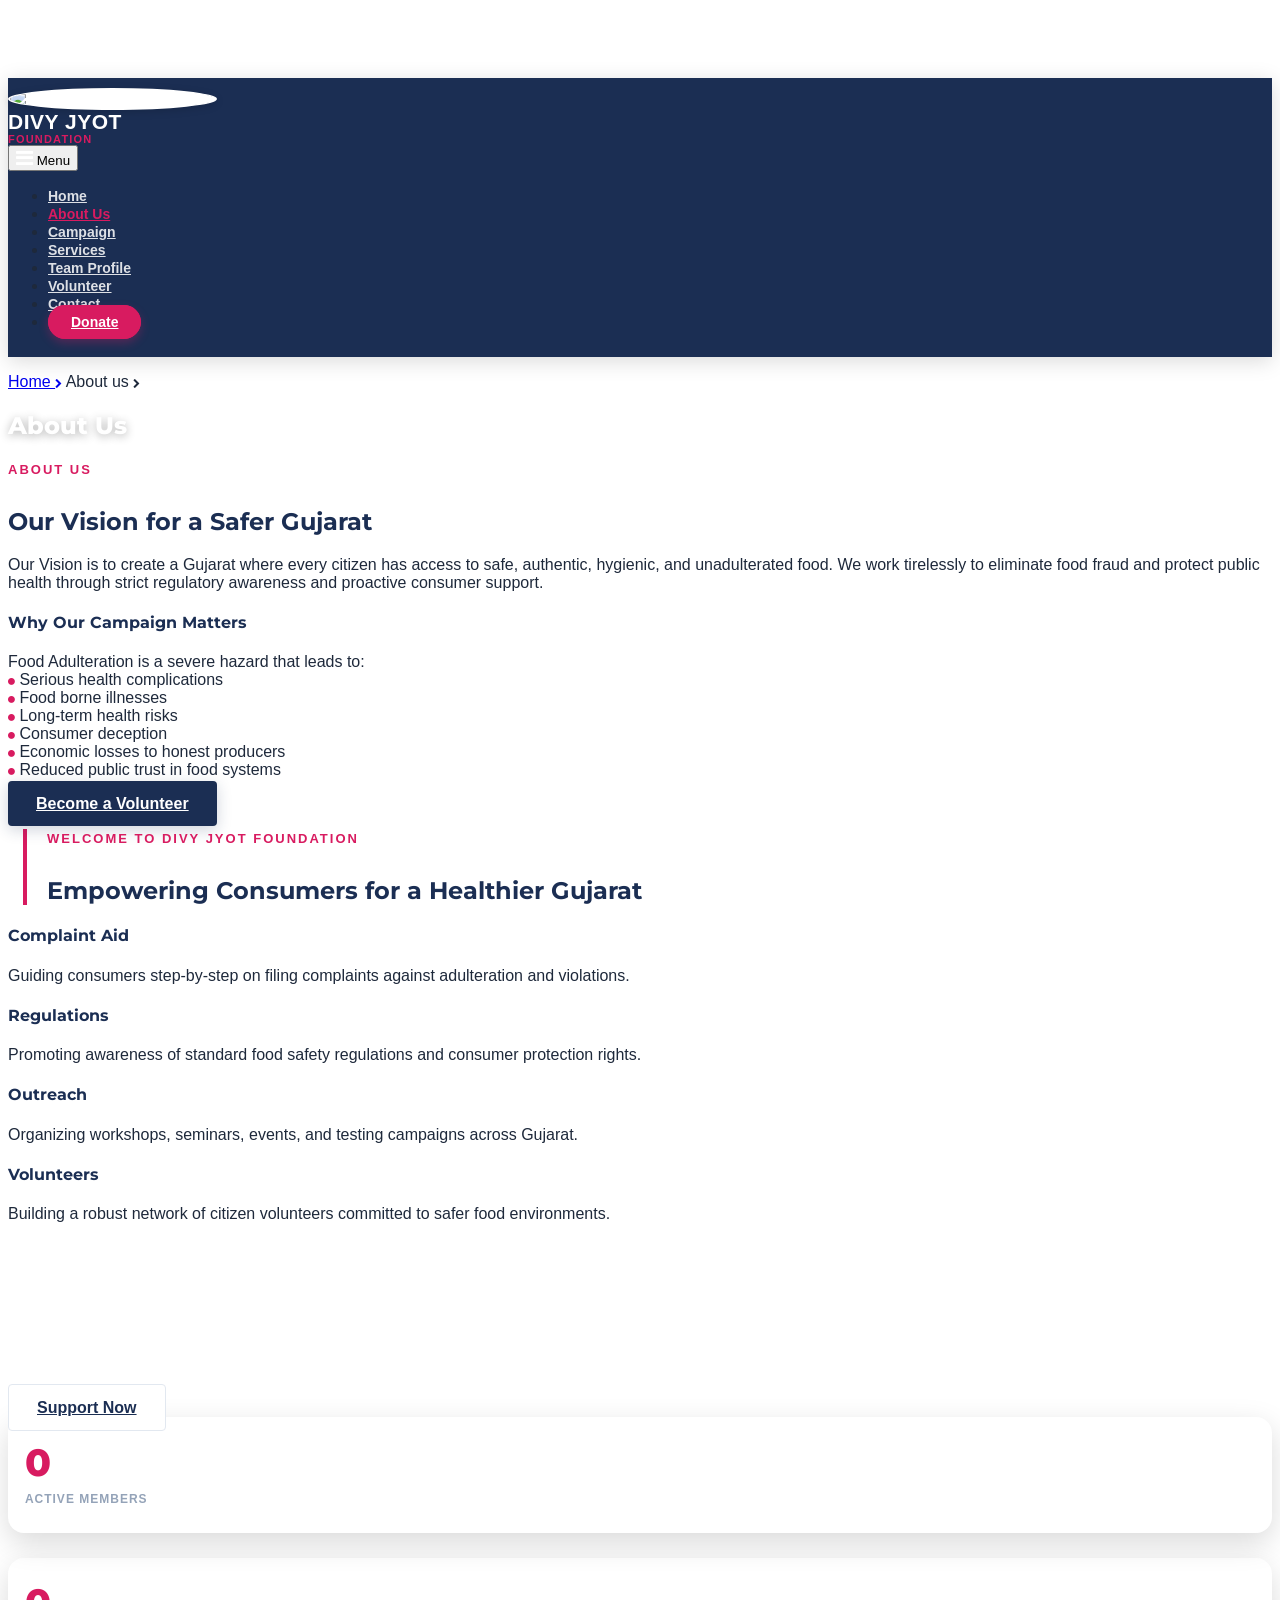
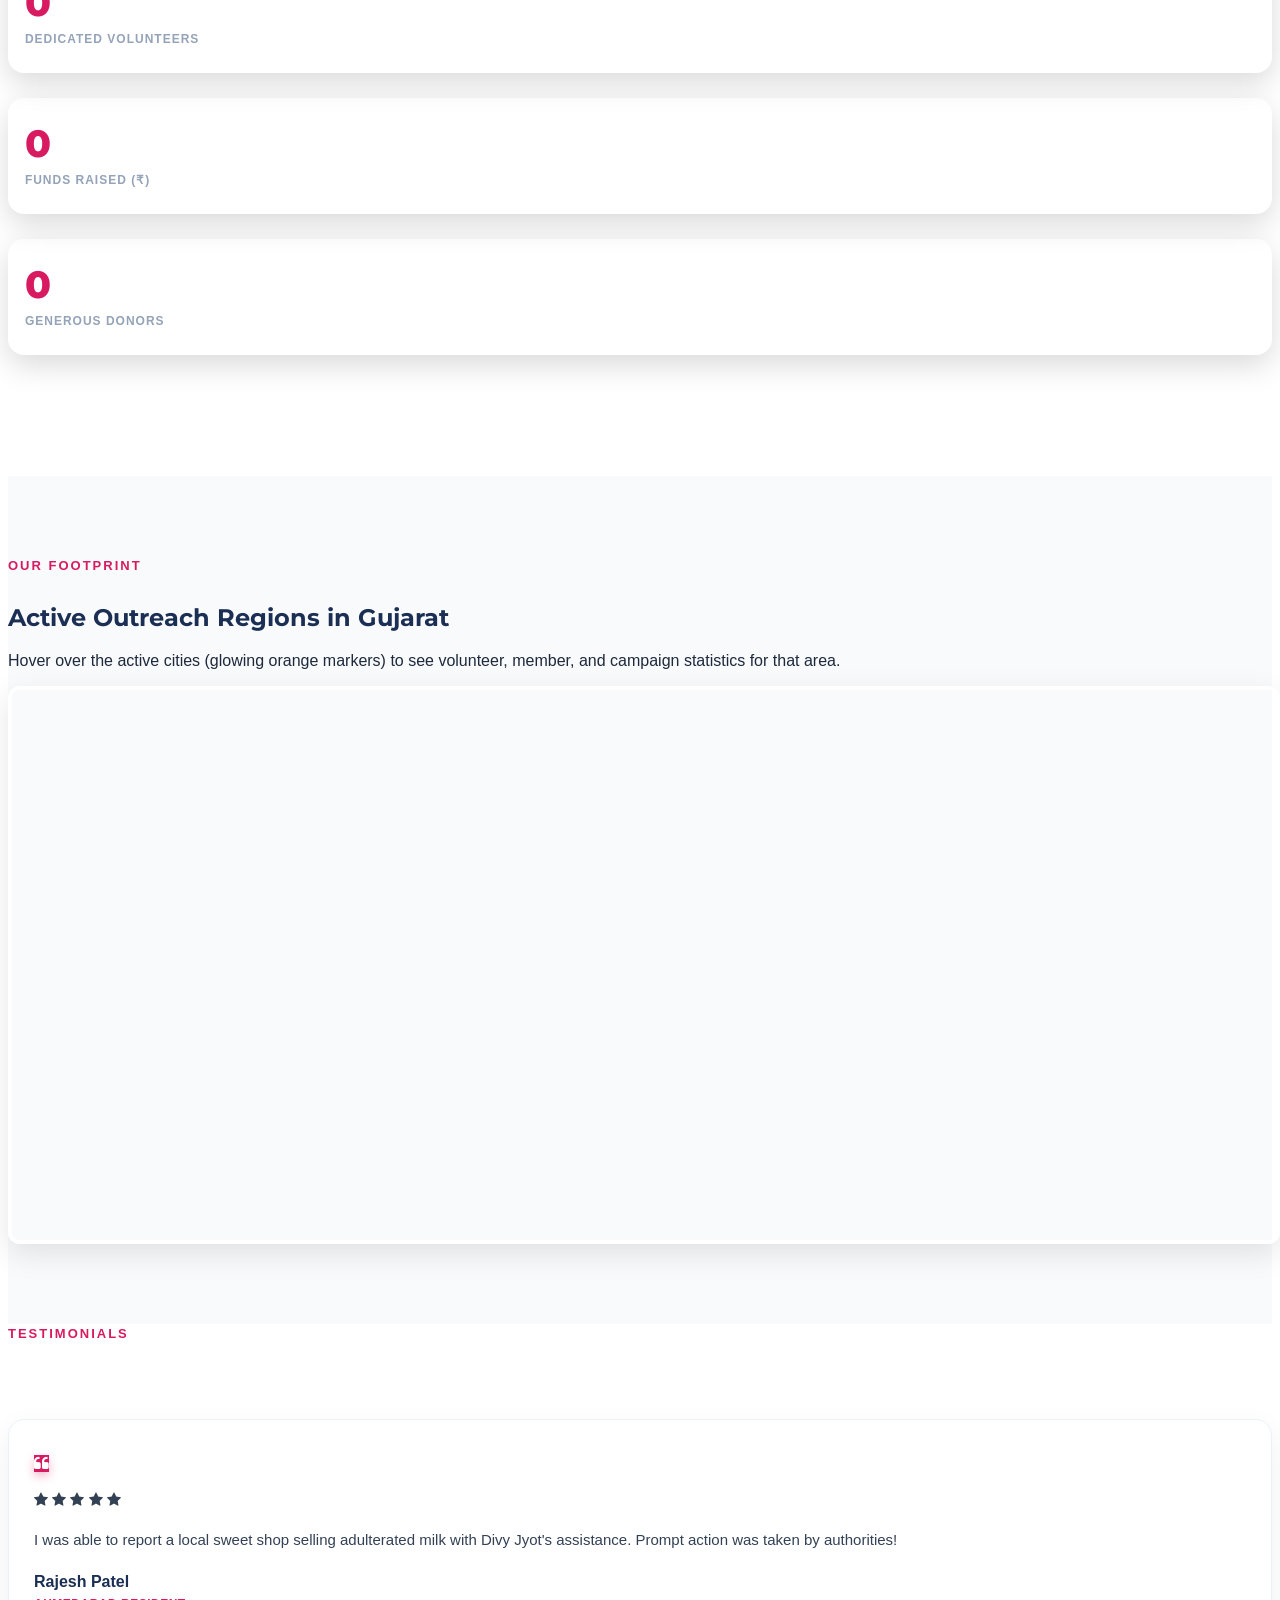
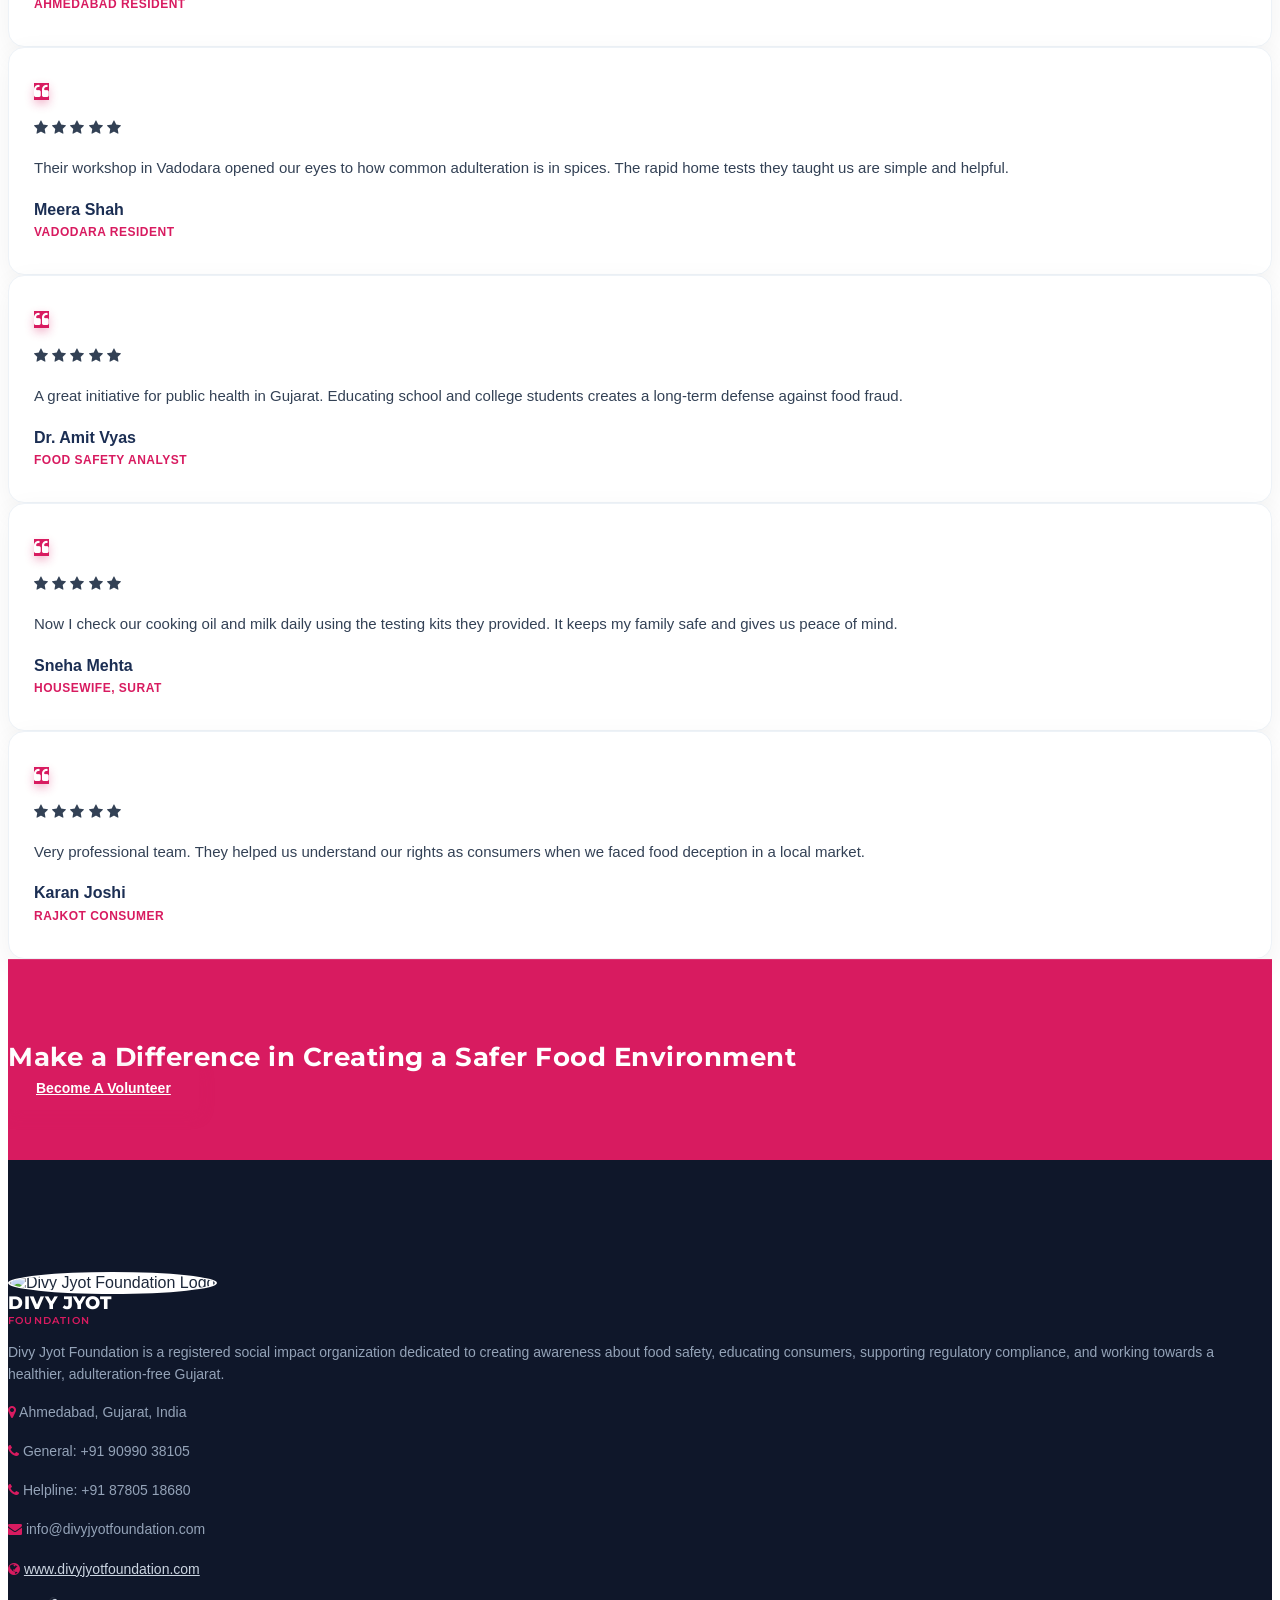
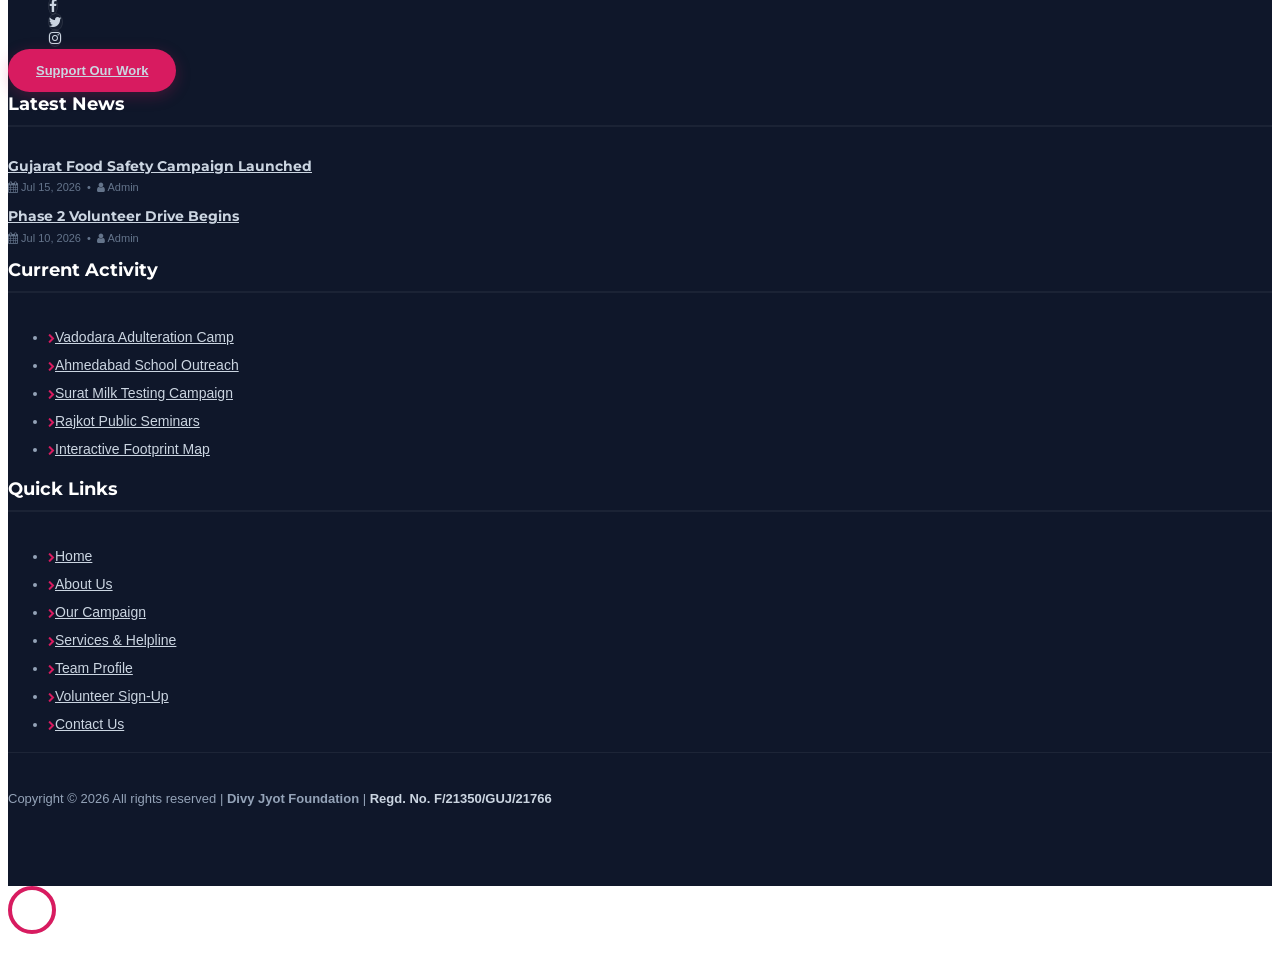
==== commit fd8773bb: "changes" ====
--- a/about.html
+++ b/about.html
@@ -1,16 +1,18 @@
 <!DOCTYPE html>
 <html lang="en">
+
 <head>
   <title>About Us - Divy Jyot Foundation | Food Safety & Adulteration Awareness Gujarat</title>
   <meta charset="utf-8">
   <meta name="viewport" content="width=device-width, initial-scale=1, shrink-to-fit=no">
-  
-  <link href="https://fonts.googleapis.com/css2?family=Inter:wght@300;400;500;600;700&family=Outfit:wght@400;500;600;700;800&display=swap" rel="stylesheet">
+
+  <link href="https://fonts.googleapis.com/css?family=Montserrat:200,300,400,500,600,700,800&display=swap"
+    rel="stylesheet">
 
   <link rel="stylesheet" href="https://stackpath.bootstrapcdn.com/font-awesome/4.7.0/css/font-awesome.min.css">
-  
+
   <link rel="stylesheet" href="css/animate.css">
-  
+
   <link rel="stylesheet" href="css/owl.carousel.min.css">
   <link rel="stylesheet" href="css/owl.theme.default.min.css">
   <link rel="stylesheet" href="css/magnific-popup.css">
@@ -24,481 +26,329 @@
   <link rel="stylesheet" href="css/custom.css">
   <link rel="stylesheet" href="https://unpkg.com/leaflet@1.9.4/dist/leaflet.css" />
 </head>
+
 <body>
 
   <!-- Reusable Header Navigation Placeholder -->
   <div id="header-placeholder"></div>
 
-<section class="hero-wrap hero-wrap-2 d-flex align-items-center justify-content-center" style="background-image: url('images/bg_2.jpg'); min-height: 500px; position: relative;" data-stellar-background-ratio="0.5">
-  <div class="overlay" style="background: rgba(11, 19, 43, 0.85);"></div>
-  <div class="container">
-    <div class="row no-gutters slider-text align-items-center justify-content-center">
-      <div class="col-md-10 text-center ftco-animate pb-5 about-hero-content">
-        <p class="breadcrumbs mb-2" style="font-weight: 600; text-transform: uppercase; font-size: 13px; letter-spacing: 2px;">
-          <span class="mr-2"><a href="index.html" style="color: rgba(255,255,255,0.7);">Home <i class="fa fa-chevron-right" style="font-size: 9px; margin-left: 5px;"></i></a></span> 
-          <span style="color: var(--accent-magenta);">About Us</span>
-        </p>
-        <h1 class="mb-3 bread font-weight-bold" style="color: #fff; font-size: 44px; text-transform: uppercase; letter-spacing: 1px;">About Divy Jyot Foundation</h1>
-        <div class="about-hero-divider mx-auto"></div>
-        <p class="lead text-white-50 mb-4 mx-auto" style="max-width: 700px; font-size: 18px; line-height: 1.6;">
-          "Building a safer and healthier Gujarat through consumer awareness, food safety education, and community action."
-        </p>
-        <p><a href="#final-cta-block" class="btn btn-secondary py-3 px-4" style="border-radius: 30px; font-weight: 700; text-transform: uppercase; letter-spacing: 1px; font-size: 13px;">Join Our Mission</a></p>
-      </div>
-    </div>
-  </div>
-  <!-- Scroll Indicator -->
-  <div class="scroll-indicator-wrap">
-    <div class="scroll-mouse">
-      <div class="scroll-wheel"></div>
-    </div>
-    <span class="text-white-50 small" style="font-size: 10px; text-transform: uppercase; letter-spacing: 1.5px;">Scroll Down</span>
-  </div>
-</section>
-
-<section class="ftco-section bg-white" style="padding: 7em 0 5em 0;">
-  <div class="container">
-    <div class="row align-items-center">
-      <div class="col-lg-6 pr-lg-5 mb-5 mb-lg-0 ftco-animate">
-        <div class="heading-section">
-          <span class="pillars-title-badge">About Us</span>
-          <h2 class="mb-4 font-weight-bold" style="color: var(--primary-navy); font-size: 34px; line-height: 1.2;">Protecting Consumers & Food Safety</h2>
-          
-          <p class="lead-text font-weight-bold" style="color: var(--primary-navy); font-size: 18px; line-height: 1.6; margin-bottom: 20px;">
-            Divy Jyot Foundation is a non – Profit Organization committed to Protecting Consumers and Promoting Food safety awareness throughout Gujarat.
-          </p>
-          
-          <blockquote class="highlight-quote">
-            "The Foundation Believes that safe food is a basic right and that every citizen deserves protections from adulterated and unsafe food Products."
-          </blockquote>
-          
-          <p class="mb-4" style="font-size: 15px; line-height: 1.7; color: var(--text-muted);">
-            Through education, advocacy and Community engagement, we work to create awareness about food safety and empower consumer to make informed choices.
-          </p>
-          
-          <p class="mt-4"><a href="volunteer.html" class="btn btn-primary py-3 px-4" style="border-radius: 30px; font-weight: 700; text-transform: uppercase; font-size: 13px; letter-spacing: 1px;">Join Our Campaign</a></p>
-        </div>
-      </div>
-      
-      <div class="col-lg-6 ftco-animate">
-        <div class="text-center mb-4">
-          <span class="subheading" style="color: var(--primary-cyan); font-size: 12px; font-weight: 700; letter-spacing: 2px; text-transform: uppercase; display: block; margin-bottom: 5px;">Our Structure</span>
-          <h4 class="font-weight-bold" style="color: var(--primary-navy); font-size: 22px;">The Four Pillars</h4>
-        </div>
-        <div class="row pillar-card-wrap">
-          <div class="col-md-6 mb-4 pillar-col-odd">
-            <div class="pillar-card pc-1">
-              <div class="pillar-icon-box">
-                <span class="fa fa-shield"></span>
-              </div>
-              <h5>Consumer Rights <i class="fa fa-arrow-right pillar-arrow"></i></h5>
-              <p class="text-muted small mb-0" style="line-height: 1.5;">Protecting public health from adulterated food products.</p>
-            </div>
-          </div>
-          
-          <div class="col-md-6 mb-4 pillar-col-even">
-            <div class="pillar-card pc-2">
-              <div class="pillar-icon-box">
-                <span class="fa fa-graduation-cap"></span>
-              </div>
-              <h5>Public Education <i class="fa fa-arrow-right pillar-arrow"></i></h5>
-              <p class="text-muted small mb-0" style="line-height: 1.5;">Practical guides to identify common adulterants.</p>
-            </div>
-          </div>
-          
-          <div class="col-md-6 mb-4 mb-md-0 pillar-col-odd">
-            <div class="pillar-card pc-3">
-              <div class="pillar-icon-box">
-                <span class="fa fa-bullhorn"></span>
-              </div>
-              <h5>State Advocacy <i class="fa fa-arrow-right pillar-arrow"></i></h5>
-              <p class="text-muted small mb-0" style="line-height: 1.5;">Collaborating with authorities for regulatory compliance.</p>
-            </div>
-          </div>
-          
-          <div class="col-md-6 pillar-col-even">
-            <div class="pillar-card pc-4">
-              <div class="pillar-icon-box">
-                <span class="fa fa-users"></span>
-              </div>
-              <h5>Community Outreach <i class="fa fa-arrow-right pillar-arrow"></i></h5>
-              <p class="text-muted small mb-0" style="line-height: 1.5;">Organizing testing campaigns across major cities.</p>
-            </div>
-          </div>
-        </div>
-      </div>
-    </div>
-  </div>
-</section>
-<section class="ftco-section bg-light" style="padding: 6em 0;">
-  <div class="container">
-    <div class="row justify-content-center pb-5">
-      <div class="col-md-10 heading-section text-center ftco-animate">
-        <span class="subheading" style="color: var(--accent-magenta); text-transform: uppercase; font-weight: 600; letter-spacing: 2px; font-size: 11px; display: block; margin-bottom: 8px;">Core Purpose</span>
-        <h2 class="mb-4 font-weight-bold" style="color: var(--primary-navy); font-size: 34px; line-height: 1.2;">Our Mission & Vision</h2>
-      </div>
-    </div>
-    <div class="row">
-      <div class="col-md-6 mb-4 mb-md-0 ftco-animate">
-        <div class="mv-panel">
-          <div class="mv-badge mv-badge-pink">Our Mission</div>
-          <h3 class="font-weight-bold mb-3" style="color: var(--primary-navy); font-size: 22px; line-height: 1.4;">A safe, healthy and adulteration-free Gujarat.</h3>
-          <p style="font-size: 15px; line-height: 1.7; color: var(--text-muted); margin-bottom: 0;">
-            We dedicate our efforts towards eradicating toxic adulterants and food fraud, ensuring every household receives quality and safe sustenance.
-          </p>
-        </div>
-      </div>
-      
-      <div class="col-md-6 ftco-animate">
-        <div class="mv-panel mv-panel-navy">
-          <div class="mv-badge mv-badge-cyan">Our Vision</div>
-          <h3 class="font-weight-bold mb-3" style="color: #fff; font-size: 22px; line-height: 1.4;">Access to safe, authentic, hygienic, and unadulterated food.</h3>
-          <p style="font-size: 15px; line-height: 1.7; color: #cbd5e1; margin-bottom: 0;">
-            A future where transparency prevails in the food supply chain and public health is preserved by proactive, educated consumers.
-          </p>
-        </div>
-      </div>
-    </div>
-  </div>
-</section>
-
-<section class="ftco-section bg-white" style="padding: 6em 0;">
-  <div class="container">
-    <div class="row justify-content-center pb-5">
-      <div class="col-md-10 heading-section text-center ftco-animate">
-        <span class="subheading" style="color: var(--primary-cyan); text-transform: uppercase; font-weight: 600; letter-spacing: 2px; font-size: 11px; display: block; margin-bottom: 8px;">Guiding Principles</span>
-        <h2 class="mb-4 font-weight-bold" style="color: var(--primary-navy); font-size: 34px; line-height: 1.2;">Our Core Values</h2>
-      </div>
-    </div>
-    
-    <!-- Asymmetric grid for breaking repeated rhythm -->
-    <div class="row values-container">
-      <!-- Card 1: 7 cols (Asymmetric Row 1 Left) -->
-      <div class="col-lg-7 col-md-12 mb-4 ftco-animate">
-        <div class="value-card-asymmetric vc-1">
-          <div class="value-icon-container">
-            <svg viewBox="0 0 24 24" fill="none" stroke="currentColor" stroke-width="2" stroke-linecap="round" stroke-linejoin="round">
-              <path d="M12 22s8-4 8-10V5l-8-3-8 3v7c0 6 8 10 8 10z"/>
-              <path d="m9 11 2 2 4-4"/>
-            </svg>
-          </div>
-          <h4>Public Health First</h4>
-          <p class="text-muted">Consumer Health and Safety Remain our Highest Priority.</p>
-        </div>
-      </div>
-      
-      <!-- Card 2: 5 cols (Asymmetric Row 1 Right) -->
-      <div class="col-lg-5 col-md-12 mb-4 ftco-animate">
-        <div class="value-card-asymmetric vc-2">
-          <div class="value-icon-container">
-            <svg viewBox="0 0 24 24" fill="none" stroke="currentColor" stroke-width="2" stroke-linecap="round" stroke-linejoin="round">
-              <circle cx="11" cy="11" r="8"/>
-              <line x1="21" y1="21" x2="16.65" y2="16.65"/>
-              <line x1="11" y1="8" x2="11" y2="14"/>
-              <line x1="8" y1="11" x2="14" y2="11"/>
-            </svg>
-          </div>
-          <h4>Transparency</h4>
-          <p class="text-muted">Promoting Honesty and Accountability within the Food ecosystem.</p>
-        </div>
-      </div>
-      
-      <!-- Card 3: 4 cols (Row 2 Left) -->
-      <div class="col-lg-4 col-md-6 mb-4 ftco-animate">
-        <div class="value-card-asymmetric vc-3">
-          <div class="value-icon-container">
-            <svg viewBox="0 0 24 24" fill="none" stroke="currentColor" stroke-width="2" stroke-linecap="round" stroke-linejoin="round">
-              <path d="M2 3h6a4 4 0 0 1 4 4v14a3 3 0 0 0-3-3H2z"/>
-              <path d="M22 3h-6a4 4 0 0 0-4 4v14a3 3 0 0 1 3-3h7z"/>
-            </svg>
-          </div>
-          <h4>Education</h4>
-          <p class="text-muted">Creating awareness through practical and accessible information.</p>
-        </div>
-      </div>
-      
-      <!-- Card 4: 4 cols (Row 2 Center) -->
-      <div class="col-lg-4 col-md-6 mb-4 ftco-animate">
-        <div class="value-card-asymmetric vc-4">
-          <div class="value-icon-container">
-            <svg viewBox="0 0 24 24" fill="none" stroke="currentColor" stroke-width="2" stroke-linecap="round" stroke-linejoin="round">
-              <path d="M16 21v-2a4 4 0 0 0-4-4H6a4 4 0 0 0-4 4v2"/>
-              <circle cx="9" cy="7" r="4"/>
-              <path d="M22 21v-2a4 4 0 0 0-3-3.87"/>
-              <path d="M16 3.13a4 4 0 0 1 0 7.75"/>
-            </svg>
-          </div>
-          <h4>Community Participation</h4>
-          <p class="text-muted">Encouraging Citizens to become active participants in Food safety initiatives.</p>
-        </div>
-      </div>
-      
-      <!-- Card 5: 4 cols (Row 2 Right) -->
-      <div class="col-lg-4 col-md-12 mb-4 ftco-animate">
-        <div class="value-card-asymmetric vc-5">
-          <div class="value-icon-container">
-            <svg viewBox="0 0 24 24" fill="none" stroke="currentColor" stroke-width="2" stroke-linecap="round" stroke-linejoin="round">
-              <path d="M19 14c1.49-1.46 3-3.21 3-5.5A5.5 5.5 0 0 0 16.5 3c-1.76 0-3 .5-4.5 2-1.5-1.5-2.74-2-4.5-2A5.5 5.5 0 0 0 2 8.5c0 2.3 1.5 4.05 3 5.5l7 7Z"/>
-            </svg>
-          </div>
-          <h4>Social Responsibility</h4>
-          <p class="text-muted">Working together to build healthier Communities.</p>
-        </div>
-      </div>
-    </div>
-  </div>
-</section>
-
-<!-- Staggered vertical timeline for objectives to prevent cramming & scrollbars -->
-<section class="ftco-section bg-light" style="padding: 6em 0;">
-  <div class="container">
-    <div class="row justify-content-center pb-5">
-      <div class="col-md-10 heading-section text-center ftco-animate">
-        <span class="subheading" style="color: var(--accent-magenta); text-transform: uppercase; font-weight: 600; letter-spacing: 2px; font-size: 11px; display: block; margin-bottom: 8px;">Target Goals</span>
-        <h2 class="mb-2 font-weight-bold" style="color: var(--primary-navy); font-size: 34px; line-height: 1.2;">Our Objectives</h2>
-        <p class="text-muted mb-0" style="font-size: 15px;">The priorities guiding our work toward safer communities.</p>
-      </div>
-    </div>
-    
-    <div class="objectives-timeline-wrapper ftco-animate">
-      <div class="objectives-timeline-line"></div>
-      
-      <!-- Objective 1 -->
-      <div class="timeline-item-staggered">
-        <div class="timeline-card-content">
-          <div class="timeline-title-row">
-            <svg class="timeline-card-icon-svg" viewBox="0 0 24 24" fill="none" stroke="currentColor" stroke-width="2" stroke-linecap="round" stroke-linejoin="round">
-              <path d="M12 22s8-4 8-10V5l-8-3-8 3v7c0 6 8 10 8 10z"/>
-              <path d="m9 11 2 2 4-4"/>
-            </svg>
-            <h4 class="timeline-card-title">Reduce Food Adulteration</h4>
-          </div>
-          <p class="timeline-card-text">Diligently working to reduce food Adulteration in Gujarat and protect consumers.</p>
-        </div>
-        <div class="timeline-badge-center">01</div>
-      </div>
-      
-      <!-- Objective 2 -->
-      <div class="timeline-item-staggered">
-        <div class="timeline-card-content">
-          <div class="timeline-title-row">
-            <svg class="timeline-card-icon-svg" viewBox="0 0 24 24" fill="none" stroke="currentColor" stroke-width="2" stroke-linecap="round" stroke-linejoin="round">
-              <path d="M11 5L6 9H2v6h4l5 4V5z"/>
-              <path d="M15.54 8.46a5 5 0 0 1 0 7.07"/>
-              <path d="M19.07 4.93a10 10 0 0 1 0 14.14"/>
-            </svg>
-            <h4 class="timeline-card-title">Increase Public Awareness</h4>
-          </div>
-          <p class="timeline-card-text">Increase public awareness regarding food safety through interactive training and support.</p>
-        </div>
-        <div class="timeline-badge-center">02</div>
-      </div>
-      
-      <!-- Objective 3 -->
-      <div class="timeline-item-staggered">
-        <div class="timeline-card-content">
-          <div class="timeline-title-row">
-            <svg class="timeline-card-icon-svg" viewBox="0 0 24 24" fill="none" stroke="currentColor" stroke-width="2" stroke-linecap="round" stroke-linejoin="round">
-              <rect x="3" y="4" width="18" height="18" rx="2" ry="2"/>
-              <line x1="9" y1="9" x2="15" y2="9"/>
-              <line x1="9" y1="13" x2="15" y2="13"/>
-              <line x1="9" y1="17" x2="13" y2="17"/>
-            </svg>
-            <h4 class="timeline-card-title">Encourage Reporting</h4>
-          </div>
-          <p class="timeline-card-text">Encourage reporting of Food Safety Concerns to empower citizens and enforce standards.</p>
-        </div>
-        <div class="timeline-badge-center">03</div>
-      </div>
-      
-      <!-- Objective 4 -->
-      <div class="timeline-item-staggered">
-        <div class="timeline-card-content">
-          <div class="timeline-title-row">
-            <svg class="timeline-card-icon-svg" viewBox="0 0 24 24" fill="none" stroke="currentColor" stroke-width="2" stroke-linecap="round" stroke-linejoin="round">
-              <path d="M22 10v6M2 10l10-5 10 5-10 5z"/>
-              <path d="M6 12v5c0 2 2 3 6 3s6-1 6-3v-5"/>
-            </svg>
-            <h4 class="timeline-card-title">Promote Food Safety Education</h4>
-          </div>
-          <p class="timeline-card-text">Promote Food safety Education through outreach, seminars, and schools.</p>
-        </div>
-        <div class="timeline-badge-center">04</div>
-      </div>
-      
-      <!-- Objective 5 -->
-      <div class="timeline-item-staggered">
-        <div class="timeline-card-content">
-          <div class="timeline-title-row">
-            <svg class="timeline-card-icon-svg" viewBox="0 0 24 24" fill="none" stroke="currentColor" stroke-width="2" stroke-linecap="round" stroke-linejoin="round">
-              <path d="M12 3v17M12 20H4M12 20h8M19 7l-3 4H7L4 7M19 7a3 3 0 1 1-6 0M7 7a3 3 0 1 1-6 0"/></svg>
-            <h4 class="timeline-card-title">Support Consumer Rights</h4>
-          </div>
-          <p class="timeline-card-text">Support Consumer rights awareness and advocate for fair, unadulterated food access.</p>
-        </div>
-        <div class="timeline-badge-center">05</div>
-      </div>
-      
-      <!-- Objective 6 -->
-      <div class="timeline-item-staggered">
-        <div class="timeline-card-content">
-          <div class="timeline-title-row">
-            <svg class="timeline-card-icon-svg" viewBox="0 0 24 24" fill="none" stroke="currentColor" stroke-width="2" stroke-linecap="round" stroke-linejoin="round">
-              <rect x="2" y="7" width="20" height="14" rx="2" ry="2"/>
-              <path d="M16 21V5a2 2 0 0 0-2-2h-4a2 2 0 0 0-2 2v16"/>
-            </svg>
-            <h4 class="timeline-card-title">Encourage Responsible Business</h4>
-          </div>
-          <p class="timeline-card-text">Encourage responsible business practices in the food supply chain and retail shops.</p>
-        </div>
-        <div class="timeline-badge-center">06</div>
-      </div>
-      
-      <!-- Objective 7 -->
-      <div class="timeline-item-staggered">
-        <div class="timeline-card-content">
-          <div class="timeline-title-row">
-            <svg class="timeline-card-icon-svg" viewBox="0 0 24 24" fill="none" stroke="currentColor" stroke-width="2" stroke-linecap="round" stroke-linejoin="round">
-              <path d="M16 21v-2a4 4 0 0 0-4-4H6a4 4 0 0 0-4 4v2"/>
-              <circle cx="9" cy="7" r="4"/>
-              <line x1="19" y1="8" x2="19" y2="14"/>
-              <line x1="16" y1="11" x2="22" y2="11"/>
-            </svg>
-            <h4 class="timeline-card-title">Community Participation</h4>
-          </div>
-          <p class="timeline-card-text">Build stronger community participation in food safety initiatives throughout Gujarat.</p>
-        </div>
-        <div class="timeline-badge-center">07</div>
-      </div>
-      
-    </div>
-  </div>
-</section>
-
-<section class="ftco-section about-counter-section" id="section-counter" style="position: relative; overflow: hidden; background: linear-gradient(rgba(11, 19, 43, 0.92), rgba(11, 19, 43, 0.92)), url('images/bg_1.jpg') center center no-repeat; background-size: cover; padding: 8em 0 !important;">
-  <div class="container">
-    <div class="row align-items-center">
-      <div class="col-lg-5 mb-5 mb-lg-0 text-center text-lg-left ftco-animate">
-        <span class="subheading" style="color: var(--accent-magenta); text-transform: uppercase; letter-spacing: 1.5px; font-weight: 700; font-size: 13px; display: block; margin-bottom: 10px;">Our Impact</span>
-        <h2 class="font-weight-bold mt-2" style="color: #fff; font-size: 38px; line-height: 1.2;">Together, we're creating a safer Gujarat.</h2>
-        <p class="mt-3" style="color: #cbd5e1; font-size: 16px; line-height: 1.6; margin-bottom: 30px;">
-          Your support fuels testing kits, public awareness camps, and fast guidance for filing food safety complaints.
-        </p>
-        <a href="donate.html" class="btn btn-secondary py-3 px-4" style="border-radius: 30px; font-weight: 700; text-transform: uppercase; letter-spacing: 1px; font-size: 13px;">Support Our Work</a>
-      </div>
-      
-      <div class="col-lg-7">
-        <div class="row">
-          <div class="col-sm-6 mb-4 ftco-animate">
-            <div class="glass-stat-card">
-              <div class="glass-stat-number d-flex align-items-baseline">
-                <span class="counter-value number" data-number="1200">0</span>
-                <span style="font-size: 30px; margin-left: 2px;">+</span>
-              </div>
-              <div class="glass-stat-label">Active Members</div>
-            </div>
-          </div>
-          
-          <div class="col-sm-6 mb-4 ftco-animate">
-            <div class="glass-stat-card">
-              <div class="glass-stat-number d-flex align-items-baseline">
-                <span class="counter-value number" data-number="150">0</span>
-                <span style="font-size: 30px; margin-left: 2px;">+</span>
-              </div>
-              <div class="glass-stat-label">Dedicated Volunteers</div>
-            </div>
-          </div>
-          
-          <div class="col-sm-6 mb-4 mb-sm-0 ftco-animate">
-            <div class="glass-stat-card">
-              <div class="glass-stat-number d-flex align-items-baseline">
-                <span class="counter-value number" data-number="500000">0</span>
-                <span style="font-size: 30px; margin-left: 2px;">+</span>
-              </div>
-              <div class="glass-stat-label">People Reached</div>
-            </div>
-          </div>
-          
-          <div class="col-sm-6 ftco-animate">
-            <div class="glass-stat-card">
-              <div class="glass-stat-number d-flex align-items-baseline">
-                <span class="counter-value number" data-number="350">0</span>
-                <span style="font-size: 30px; margin-left: 2px;">+</span>
-              </div>
-              <div class="glass-stat-label">Generous Donors</div>
-            </div>
-          </div>
-        </div>
-      </div>
-    </div>
-  </div>
-</section>
-
-<section class="ftco-section bg-light" style="padding: 6em 0;">
-  <div class="container">
-    <div class="row justify-content-center pb-5">
-      <div class="col-md-8 heading-section text-center ftco-animate">
-        <span class="subheading" style="color: var(--primary-cyan); text-transform: uppercase; font-weight: 700; letter-spacing: 1px; font-size: 13px;">Our Footprint</span>
-        <h2>Active Outreach Regions in Gujarat</h2>
-        <p class="text-muted">Divy Jyot Foundation is actively educating communities and testing food quality across Gujarat. Select a city from the list or map to zoom and view stats.</p>
-      </div>
-    </div>
-    <div class="row">
-      <div class="col-md-12">
-        <div class="row no-gutters map-dashboard-container" style="border-radius: 16px; overflow: hidden; box-shadow: 0 15px 40px rgba(0,0,0,0.08); border: 1px solid rgba(0,0,0,0.08); background: #fff; position: relative;">
-          <!-- Mobile Region Selector (Visible only on mobile/tablet) -->
-          <div class="col-12 d-block d-lg-none p-3 bg-light border-bottom">
-            <label for="mobile-region-select" class="font-weight-bold mb-2" style="color: var(--primary-navy); font-size: 14px;">Select Active District:</label>
-            <select class="form-control" id="mobile-region-select" style="border-radius: 8px;">
-              <option value="">-- Choose a District --</option>
-            </select>
-          </div>
-
-          <!-- Left Side: Interactive Sidebar (Hidden on Mobile) -->
-          <div class="col-lg-4 d-none d-lg-flex flex-column map-sidebar" style="max-height: 550px; overflow-y: auto; border-right: 1px solid rgba(0,0,0,0.08); background: #ffffff;">
-            <div class="p-4 bg-light border-bottom sticky-top">
-              <h5 class="mb-1" style="font-weight: 700; color: var(--primary-navy); font-size: 16px;">Active Districts</h5>
-              <p class="mb-0 text-muted" style="font-size: 12px;">Select a region to fly to its coordinates</p>
-            </div>
-            <div class="list-group list-group-flush" id="map-region-list">
-              <!-- Dynamically populated by JS -->
-            </div>
-          </div>
-          
-          <!-- Right Side: The Map -->
-          <div class="col-lg-8 col-12" style="position: relative;">
-            <div id="heatmap-map" style="height: 550px; width: 100%;"></div>
-            <div class="map-floating-overlay-card" id="map-floating-info" style="display: none;">
-              <h6 id="map-floating-title" class="font-weight-bold mb-2" style="color: var(--primary-navy); font-size: 15px;">Region</h6>
-              <div style="font-size: 13px; line-height: 1.5; color: var(--text-muted);">
-                <p class="mb-1"><strong>Active Members:</strong> <span id="map-floating-members" style="color: var(--accent-magenta); font-weight: 700;">0</span></p>
-                <p class="mb-0"><strong>Campaigns:</strong> <span id="map-floating-campaigns" style="color: var(--primary-cyan); font-weight: 700;">0</span></p>
-              </div>
-            </div>
-          </div>
-        </div>
-      </div>
-    </div>
-  </div>
-</section>
-
-
-<section class="final-cta-section" id="final-cta-block">
-  <div class="final-cta-pattern"></div>
-  <div class="final-cta-shape"></div>
-  <div class="final-cta-shape-2"></div>
-  <div class="container text-center ftco-animate" style="position: relative; z-index: 5;">
-    <span class="subheading" style="color: var(--accent-magenta); text-transform: uppercase; letter-spacing: 2px; font-weight: 700; font-size: 13px; display: block; margin-bottom: 15px;">Join the Movement</span>
-    <h2 class="font-weight-bold mb-3" style="color: #fff; font-size: 38px; line-height: 1.2; max-width: 800px; margin: 0 auto;">Make a Difference in Creating a Safer Food Environment</h2>
-    <p class="mb-5 text-white-50 mx-auto" style="max-width: 650px; font-size: 16px; line-height: 1.7;">
-      Join our growing network of citizens, volunteers and supporters working toward a healthier and Adulteration-free Gujarat. Together we can protect future generations.
-    </p>
-    <div class="d-sm-flex justify-content-center align-items-center">
-      <a href="volunteer.html" class="btn-cta-pink mr-sm-3 mb-3 mb-sm-0">Become a Volunteer</a>
-      <a href="donate.html" class="btn-cta-outline">Support Our Cause</a>
-    </div>
-  </div>
-</section>
+  <section class="hero-wrap hero-wrap-2" style="background-image: url('images/bg_2.jpg');"
+    data-stellar-background-ratio="0.5">
+    <div class="overlay"></div>
+    <div class="container">
+      <div class="row no-gutters slider-text align-items-end">
+        <div class="col-md-9 ftco-animate pb-5">
+          <p class="breadcrumbs mb-2"><span class="mr-2"><a href="index.html">Home <i class="fa fa-chevron-right"
+                  style="font-size: 10px;"></i></a></span> <span>About us <i class="fa fa-chevron-right"
+                style="font-size: 10px;"></i></span></p>
+          <h1 class="mb-0 bread">About Us</h1>
+        </div>
+      </div>
+    </div>
+  </section>
+
+  <section class="ftco-section ftco-no-pt ftco-no-pb">
+    <div class="container">
+      <div class="row d-flex no-gutters">
+        <div class="col-md-6 d-flex order-md-last">
+          <div
+            class="img img-video d-flex align-self-stretch align-items-center justify-content-center justify-content-md-center mb-4 mb-sm-0"
+            style="background-image:url(images/about-1.jpg);">
+          </div>
+        </div>
+        <div class="col-md-6 pr-md-5 py-md-5">
+          <div class="heading-section pt-md-5 mb-4">
+            <span class="subheading">About us</span>
+            <h2 class="mb-2">Our Vision for a Safer Gujarat</h2>
+            <p>Our Vision is to create a Gujarat where every citizen has access to safe, authentic, hygienic, and
+              unadulterated food. We work tirelessly to eliminate food fraud and protect public health through strict
+              regulatory awareness and proactive consumer support.</p>
+            <h4 class="mt-4">Why Our Campaign Matters</h4>
+            <p>Food Adulteration is a severe hazard that leads to:
+              <br><span class="fa fa-circle text-primary" style="font-size: 8px; vertical-align: middle;"></span>
+              Serious health complications
+              <br><span class="fa fa-circle text-primary" style="font-size: 8px; vertical-align: middle;"></span> Food
+              borne illnesses
+              <br><span class="fa fa-circle text-primary" style="font-size: 8px; vertical-align: middle;"></span>
+              Long-term health risks
+              <br><span class="fa fa-circle text-primary" style="font-size: 8px; vertical-align: middle;"></span>
+              Consumer deception
+              <br><span class="fa fa-circle text-primary" style="font-size: 8px; vertical-align: middle;"></span>
+              Economic losses to honest producers
+              <br><span class="fa fa-circle text-primary" style="font-size: 8px; vertical-align: middle;"></span>
+              Reduced public trust in food systems
+            </p>
+            <p><a href="volunteer.html" class="btn btn-secondary">Become a Volunteer</a></p>
+          </div>
+        </div>
+      </div>
+    </div>
+  </section>
+
+  <section class="ftco-section">
+    <div class="container">
+      <div class="row pb-5">
+        <div class="col-md-10 heading-section text-left ftco-animate">
+          <span class="subheading">Welcome to Divy Jyot Foundation</span>
+          <h2>Empowering Consumers for a Healthier Gujarat</h2>
+        </div>
+      </div>
+      <div class="row">
+        <div class="col-md-3 services-2 w-100 text-center">
+          <div class="icon icon-1 d-flex align-items-center justify-content-center"><span
+              class="flaticon-volunteer"></span></div>
+          <div class="text">
+            <h4>Complaint Aid</h4>
+            <p>Guiding consumers step-by-step on filing complaints against adulteration and violations.</p>
+          </div>
+        </div>
+        <div class="col-md-3 services-2 w-100 text-center">
+          <div class="icon icon-2 d-flex align-items-center justify-content-center"><span
+              class="flaticon-stethoscope"></span></div>
+          <div class="text">
+            <h4>Regulations</h4>
+            <p>Promoting awareness of standard food safety regulations and consumer protection rights.</p>
+          </div>
+        </div>
+        <div class="col-md-3 services-2 w-100 text-center">
+          <div class="icon icon-3 d-flex align-items-center justify-content-center"><span class="flaticon-bread"></span>
+          </div>
+          <div class="text">
+            <h4>Outreach</h4>
+            <p>Organizing workshops, seminars, events, and testing campaigns across Gujarat.</p>
+          </div>
+        </div>
+        <div class="col-md-3 services-2 w-100 text-center">
+          <div class="icon icon-4 d-flex align-items-center justify-content-center"><span
+              class="flaticon-university"></span></div>
+          <div class="text">
+            <h4>Volunteers</h4>
+            <p>Building a robust network of citizen volunteers committed to safer food environments.</p>
+          </div>
+        </div>
+      </div>
+    </div>
+  </section>
+
+  <section class="ftco-counter" id="section-counter">
+    <div class="container">
+      <div class="row">
+        <div class="col-md-3 mb-5 mb-md-0 text-center text-md-left">
+          <h2 class="font-weight-bold" style="color: #fff; font-size: 22px;">Join us in creating a safe food environment
+            in Gujarat</h2>
+          <a href="contact.html" class="btn btn-white btn-outline-white">Support Now</a>
+        </div>
+        <div class="col-md-9">
+          <div class="row">
+            <div class="col-md-6 col-lg-3 d-flex justify-content-center counter-wrap ftco-animate">
+              <div class="block-18 text-center">
+                <div class="text">
+                  <strong class="number" data-number="1200">0</strong>
+                </div>
+                <div class="text">
+                  <span>Active Members</span>
+                </div>
+              </div>
+            </div>
+            <div class="col-md-6 col-lg-3 d-flex justify-content-center counter-wrap ftco-animate">
+              <div class="block-18 text-center">
+                <div class="text">
+                  <strong class="number" data-number="150">0</strong>
+                </div>
+                <div class="text">
+                  <span>Dedicated Volunteers</span>
+                </div>
+              </div>
+            </div>
+            <div class="col-md-6 col-lg-3 d-flex justify-content-center counter-wrap ftco-animate">
+              <div class="block-18 text-center">
+                <div class="text">
+                  <strong class="number" data-number="500000">0</strong>
+                </div>
+                <div class="text">
+                  <span>Funds Raised (₹)</span>
+                </div>
+              </div>
+            </div>
+            <div class="col-md-6 col-lg-3 d-flex justify-content-center counter-wrap ftco-animate">
+              <div class="block-18 text-center">
+                <div class="text">
+                  <strong class="number" data-number="350">0</strong>
+                </div>
+                <div class="text">
+                  <span>Generous Donors</span>
+                </div>
+              </div>
+            </div>
+          </div>
+        </div>
+      </div>
+    </div>
+  </section>
+
+  <section class="ftco-section bg-light" style="padding: 5em 0;">
+    <div class="container">
+      <div class="row justify-content-center pb-5">
+        <div class="col-md-7 heading-section text-center ftco-animate">
+          <span class="subheading">Our Footprint</span>
+          <h2>Active Outreach Regions in Gujarat</h2>
+          <p>Hover over the active cities (glowing orange markers) to see volunteer, member, and campaign statistics for
+            that area.</p>
+        </div>
+      </div>
+      <div class="row">
+        <div class="col-md-12">
+          <div id="heatmap-map"
+            style="height: 550px; width: 100%; border-radius: 12px; box-shadow: 0px 10px 30px rgba(0, 0, 0, 0.1); border: 4px solid #fff; position: relative;">
+          </div>
+        </div>
+      </div>
+    </div>
+  </section>
+
+  <section class="ftco-section testimony-section">
+    <div class="overlay"></div>
+    <div class="container">
+      <div class="row justify-content-center pb-5">
+        <div class="col-md-7 heading-section heading-section-white text-center ftco-animate">
+          <span class="subheading">Testimonials</span>
+          <h2>Feedback & Public Impact</h2>
+        </div>
+      </div>
+      <div class="row ftco-animate">
+        <div class="col-md-12">
+          <div class="carousel-testimony owl-carousel">
+            <div class="item">
+              <div class="testimony-wrap d-flex">
+                <div class="user-img" style="background-image: url(images/person_1.jpg)">
+                </div>
+                <div class="text pl-4">
+                  <span class="quote d-flex align-items-center justify-content-center">
+                    <i class="fa fa-quote-left"></i>
+                  </span>
+                  <p class="rate">
+                    <span class="fa fa-star"></span>
+                    <span class="fa fa-star"></span>
+                    <span class="fa fa-star"></span>
+                    <span class="fa fa-star"></span>
+                    <span class="fa fa-star"></span>
+                  </p>
+                  <p>I was able to report a local sweet shop selling adulterated milk with Divy Jyot's assistance.
+                    Prompt action was taken by authorities!</p>
+                  <p class="name">Rajesh Patel</p>
+                  <span class="position">Ahmedabad Resident</span>
+                </div>
+              </div>
+            </div>
+            <div class="item">
+              <div class="testimony-wrap d-flex">
+                <div class="user-img" style="background-image: url(images/person_2.jpg)">
+                </div>
+                <div class="text pl-4">
+                  <span class="quote d-flex align-items-center justify-content-center">
+                    <i class="fa fa-quote-left"></i>
+                  </span>
+                  <p class="rate">
+                    <span class="fa fa-star"></span>
+                    <span class="fa fa-star"></span>
+                    <span class="fa fa-star"></span>
+                    <span class="fa fa-star"></span>
+                    <span class="fa fa-star"></span>
+                  </p>
+                  <p>Their workshop in Vadodara opened our eyes to how common adulteration is in spices. The rapid home
+                    tests they taught us are simple and helpful.</p>
+                  <p class="name">Meera Shah</p>
+                  <span class="position">Vadodara Resident</span>
+                </div>
+              </div>
+            </div>
+            <div class="item">
+              <div class="testimony-wrap d-flex">
+                <div class="user-img" style="background-image: url(images/person_3.jpg)">
+                </div>
+                <div class="text pl-4">
+                  <span class="quote d-flex align-items-center justify-content-center">
+                    <i class="fa fa-quote-left"></i>
+                  </span>
+                  <p class="rate">
+                    <span class="fa fa-star"></span>
+                    <span class="fa fa-star"></span>
+                    <span class="fa fa-star"></span>
+                    <span class="fa fa-star"></span>
+                    <span class="fa fa-star"></span>
+                  </p>
+                  <p>A great initiative for public health in Gujarat. Educating school and college students creates a
+                    long-term defense against food fraud.</p>
+                  <p class="name">Dr. Amit Vyas</p>
+                  <span class="position">Food Safety Analyst</span>
+                </div>
+              </div>
+            </div>
+            <div class="item">
+              <div class="testimony-wrap d-flex">
+                <div class="user-img" style="background-image: url(images/person_4.jpg)">
+                </div>
+                <div class="text pl-4">
+                  <span class="quote d-flex align-items-center justify-content-center">
+                    <i class="fa fa-quote-left"></i>
+                  </span>
+                  <p class="rate">
+                    <span class="fa fa-star"></span>
+                    <span class="fa fa-star"></span>
+                    <span class="fa fa-star"></span>
+                    <span class="fa fa-star"></span>
+                    <span class="fa fa-star"></span>
+                  </p>
+                  <p>Now I check our cooking oil and milk daily using the testing kits they provided. It keeps my family
+                    safe and gives us peace of mind.</p>
+                  <p class="name">Sneha Mehta</p>
+                  <span class="position">Housewife, Surat</span>
+                </div>
+              </div>
+            </div>
+            <div class="item">
+              <div class="testimony-wrap d-flex">
+                <div class="user-img" style="background-image: url(images/person_1.jpg)">
+                </div>
+                <div class="text pl-4">
+                  <span class="quote d-flex align-items-center justify-content-center">
+                    <i class="fa fa-quote-left"></i>
+                  </span>
+                  <p class="rate">
+                    <span class="fa fa-star"></span>
+                    <span class="fa fa-star"></span>
+                    <span class="fa fa-star"></span>
+                    <span class="fa fa-star"></span>
+                    <span class="fa fa-star"></span>
+                  </p>
+                  <p>Very professional team. They helped us understand our rights as consumers when we faced food
+                    deception in a local market.</p>
+                  <p class="name">Karan Joshi</p>
+                  <span class="position">Rajkot Consumer</span>
+                </div>
+              </div>
+            </div>
+          </div>
+        </div>
+      </div>
+    </div>
+  </section>
+
+  <section class="ftco-hireme bg-secondary">
+    <div class="container">
+      <div class="row justify-content-between">
+        <div class="col-md-8 col-lg-8 d-flex align-items-center">
+          <div class="w-100">
+            <h2>Make a Difference in Creating a Safer Food Environment</h2>
+          </div>
+        </div>
+        <div class="col-md-4 col-lg-4 d-flex align-items-center justify-content-end">
+          <p class="mb-0"><a href="volunteer.html" class="btn btn-primary py-3 px-4">Become A Volunteer</a></p>
+        </div>
+      </div>
+    </div>
+  </section>
+
 
   <!-- Reusable Footer Placeholder -->
   <div id="footer-placeholder"></div>
@@ -506,74 +356,78 @@
 
 
 
-<!-- loader -->
-<div id="ftco-loader" class="show fullscreen"><svg class="circular" width="48px" height="48px"><circle class="path-bg" cx="24" cy="24" r="22" fill="none" stroke-width="4" stroke="#eeeeee"/><circle class="path" cx="24" cy="24" r="22" fill="none" stroke-width="4" stroke-miterlimit="10" stroke="#d81b60"/></svg></div>
-
-
-<script src="js/jquery.min.js"></script>
-<script src="js/jquery-migrate-3.0.1.min.js"></script>
-<script src="js/popper.min.js"></script>
-<script src="js/bootstrap.min.js"></script>
-<script src="js/jquery.easing.1.3.js"></script>
-<script src="js/jquery.waypoints.min.js"></script>
-<script src="js/jquery.stellar.min.js"></script>
-<script src="js/jquery.animateNumber.min.js"></script>
-<script src="js/bootstrap-datepicker.js"></script>
-<script src="js/jquery.timepicker.min.js"></script>
-<script src="js/owl.carousel.min.js"></script>
-<script src="js/jquery.magnific-popup.min.js"></script>
-<script src="js/scrollax.min.js"></script>
-<script src="https://unpkg.com/leaflet@1.9.4/dist/leaflet.js"></script>
-<script>
-  document.addEventListener("DOMContentLoaded", function() {
-    if (typeof L === 'undefined') return;
-
-    var map = L.map('heatmap-map', {
-      center: [22.3094, 72.1362],
-      zoom: 7,
-      zoomControl: true,
-      scrollWheelZoom: false
-    });
-
-    L.tileLayer('https://{s}.basemaps.cartocdn.com/rastertiles/voyager/{z}/{x}/{y}{r}.png', {
-      attribution: '&copy; <a href="https://www.openstreetmap.org/copyright">OpenStreetMap</a> contributors &copy; <a href="https://carto.com/attributions">CARTO</a>',
-      subdomains: 'abcd',
-      maxZoom: 20
-    }).addTo(map);
-
-    var regions = [
-      { name: "Ahmedabad", lat: 23.0225, lng: 72.5714, members: 550, campaigns: 12, size: 35000 },
-      { name: "Surat", lat: 21.1702, lng: 72.8311, members: 420, campaigns: 8, size: 28000 },
-      { name: "Vadodara", lat: 22.3072, lng: 73.1812, members: 310, campaigns: 7, size: 22000 },
-      { name: "Rajkot", lat: 22.3039, lng: 70.8022, members: 280, campaigns: 6, size: 20000 },
-      { name: "Gandhinagar", lat: 23.2156, lng: 72.6369, members: 180, campaigns: 5, size: 16000 },
-      { name: "Bhavnagar", lat: 21.7645, lng: 72.1519, members: 110, campaigns: 3, size: 12000 },
-      { name: "Jamnagar", lat: 22.4707, lng: 70.0577, members: 95, campaigns: 2, size: 10000 },
-      { name: "Bhuj (Kutch)", lat: 23.2420, lng: 69.6669, members: 80, campaigns: 2, size: 9000 }
-    ];
-
-    var info = L.control({position: 'topright'});
-
-    info.onAdd = function (map) {
-      this._div = L.DomUtil.create('div', 'info-control d-none d-md-block'); // Hidden on mobile
-      this.update();
-      return this._div;
-    };
-
-    info.update = function (props) {
-      this._div.innerHTML = '<h5 style="margin:0 0 10px; font-weight:700; color:#d81b60; font-size:16px;">Gujarat Outreach Insights</h5>' + 
-        (props ? 
-          '<div style="font-size:14px; line-height: 1.5;">' +
-          '<strong>Region:</strong> <span style="color:#0ea5e9; font-weight:700;">' + props.name + '</span><br>' +
-          '<strong>Active Members:</strong> ' + props.members + '<br>' +
-          '<strong>Campaigns Done:</strong> ' + props.campaigns + '</div>'
-          : '<span style="font-size:13px; color:#666;">Hover over or select a region</span>');
-    };
-
-    info.addTo(map);
-
-    var style = document.createElement('style');
-    style.innerHTML = `
+  <!-- loader -->
+  <div id="ftco-loader" class="show fullscreen"><svg class="circular" width="48px" height="48px">
+      <circle class="path-bg" cx="24" cy="24" r="22" fill="none" stroke-width="4" stroke="#eeeeee" />
+      <circle class="path" cx="24" cy="24" r="22" fill="none" stroke-width="4" stroke-miterlimit="10"
+        stroke="#d81b60" />
+    </svg></div>
+
+
+  <script src="js/jquery.min.js"></script>
+  <script src="js/jquery-migrate-3.0.1.min.js"></script>
+  <script src="js/popper.min.js"></script>
+  <script src="js/bootstrap.min.js"></script>
+  <script src="js/jquery.easing.1.3.js"></script>
+  <script src="js/jquery.waypoints.min.js"></script>
+  <script src="js/jquery.stellar.min.js"></script>
+  <script src="js/jquery.animateNumber.min.js"></script>
+  <script src="js/bootstrap-datepicker.js"></script>
+  <script src="js/jquery.timepicker.min.js"></script>
+  <script src="js/owl.carousel.min.js"></script>
+  <script src="js/jquery.magnific-popup.min.js"></script>
+  <script src="js/scrollax.min.js"></script>
+  <script src="https://unpkg.com/leaflet@1.9.4/dist/leaflet.js"></script>
+  <script>
+    document.addEventListener("DOMContentLoaded", function () {
+      if (typeof L === 'undefined') return;
+
+      var map = L.map('heatmap-map', {
+        center: [22.3094, 72.1362],
+        zoom: 7,
+        zoomControl: true,
+        scrollWheelZoom: false
+      });
+
+      L.tileLayer('https://{s}.basemaps.cartocdn.com/rastertiles/voyager/{z}/{x}/{y}{r}.png', {
+        attribution: '&copy; <a href="https://www.openstreetmap.org/copyright">OpenStreetMap</a> contributors &copy; <a href="https://carto.com/attributions">CARTO</a>',
+        subdomains: 'abcd',
+        maxZoom: 20
+      }).addTo(map);
+
+      var regions = [
+        { name: "Ahmedabad", lat: 23.0225, lng: 72.5714, members: 550, campaigns: 12, size: 35000 },
+        { name: "Surat", lat: 21.1702, lng: 72.8311, members: 420, campaigns: 8, size: 28000 },
+        { name: "Vadodara", lat: 22.3072, lng: 73.1812, members: 310, campaigns: 7, size: 22000 },
+        { name: "Rajkot", lat: 22.3039, lng: 70.8022, members: 280, campaigns: 6, size: 20000 },
+        { name: "Gandhinagar", lat: 23.2156, lng: 72.6369, members: 180, campaigns: 5, size: 16000 },
+        { name: "Bhavnagar", lat: 21.7645, lng: 72.1519, members: 110, campaigns: 3, size: 12000 },
+        { name: "Jamnagar", lat: 22.4707, lng: 70.0577, members: 95, campaigns: 2, size: 10000 },
+        { name: "Bhuj (Kutch)", lat: 23.2420, lng: 69.6669, members: 80, campaigns: 2, size: 9000 }
+      ];
+
+      var info = L.control({ position: 'topright' });
+
+      info.onAdd = function (map) {
+        this._div = L.DomUtil.create('div', 'info-control');
+        this.update();
+        return this._div;
+      };
+
+      info.update = function (props) {
+        this._div.innerHTML = '<h5 style="margin:0 0 10px; font-weight:700; color:#d81b60; font-size:16px;">Gujarat Outreach Insights</h5>' +
+          (props ?
+            '<div style="font-size:14px; line-height: 1.5;">' +
+            '<strong>Region:</strong> <span style="color:#0ea5e9; font-weight:700;">' + props.name + '</span><br>' +
+            '<strong>Active Members:</strong> ' + props.members + '<br>' +
+            '<strong>Campaigns Done:</strong> ' + props.campaigns + '</div>'
+            : '<span style="font-size:13px; color:#666;">Hover over an active region circle</span>');
+      };
+
+      info.addTo(map);
+
+      var style = document.createElement('style');
+      style.innerHTML = `
       .info-control {
         padding: 15px;
         background: rgba(255, 255, 255, 0.95);
@@ -585,163 +439,46 @@
         font-family: "Montserrat", Arial, sans-serif;
       }
     `;
-    document.head.appendChild(style);
-
-    var listContainer = document.getElementById('map-region-list');
-    var mobileSelect = document.getElementById('mobile-region-select');
-    var circlesList = [];
-    var itemsList = [];
-
-    // Helper to highlight a region
-    function highlightRegion(r, circle, item, source) {
-      // 1. Reset all circles
-      circlesList.forEach(function(c) {
-        c.setStyle({
+      document.head.appendChild(style);
+
+      regions.forEach(function (r) {
+        var circle = L.circle([r.lat, r.lng], {
           color: '#1b2e53',
           fillColor: '#d81b60',
           fillOpacity: 0.5,
+          radius: r.size,
           weight: 1.5
+        }).addTo(map);
+
+        circle.on('mouseover', function (e) {
+          circle.setStyle({
+            fillColor: '#1b2e53',
+            fillOpacity: 0.75,
+            weight: 2.5
+          });
+          info.update(r);
         });
-      });
-
-      // 2. Highlight target circle
-      circle.setStyle({
-        color: '#d81b60',
-        fillColor: '#1b2e53',
-        fillOpacity: 0.8,
-        weight: 3.0
-      });
-
-      // 3. Reset all list items
-      Array.from(listContainer.children).forEach(function(child) {
-        child.classList.remove('active-region');
-        child.style.background = '#fff';
-      });
-
-      // 4. Highlight target list item
-      if (item) {
-        item.classList.add('active-region');
-        item.style.background = 'rgba(216, 27, 96, 0.05)';
-      }
-
-      // 5. Update mobile select dropdown value
-      if (source !== 'mobile' && mobileSelect) {
-        mobileSelect.value = r.name;
-      }
-
-      // 6. Fly map to coords
-      map.flyTo([r.lat, r.lng], 9, {
-        animate: true,
-        duration: 1.2
-      });
-
-      // 7. Update floating info card
-      var floatingCard = document.getElementById('map-floating-info');
-      if (floatingCard) {
-        document.getElementById('map-floating-title').innerText = r.name;
-        document.getElementById('map-floating-members').innerText = r.members;
-        document.getElementById('map-floating-campaigns').innerText = r.campaigns;
-        floatingCard.style.display = 'block';
-      }
-
-      // 8. Update leaflet control info
-      info.update(r);
-    }
-
-    // Populate components
-    regions.forEach(function(r) {
-      // Create Circle
-      var circle = L.circle([r.lat, r.lng], {
-        color: '#1b2e53',
-        fillColor: '#d81b60',
-        fillOpacity: 0.5,
-        radius: r.size,
-        weight: 1.5
-      }).addTo(map);
-      circlesList.push(circle);
-
-      // Create Sidebar item
-      var item = document.createElement('a');
-      item.href = 'javascript:void(0);';
-      item.className = 'list-group-item list-group-item-action d-flex justify-content-between align-items-center p-3 border-bottom';
-      item.style.transition = 'all 0.2s ease';
-      item.innerHTML = `
-        <div>
-          <h6 class="mb-1 font-weight-bold" style="color: var(--primary-navy);">${r.name}</h6>
-          <small class="text-muted">${r.campaigns} campaigns conducted</small>
-        </div>
-        <span class="badge badge-pill" style="background: var(--accent-magenta); color: #fff; font-size: 11px; padding: 5px 10px;">${r.members} members</span>
-      `;
-      listContainer.appendChild(item);
-
-      // Add to mobile select dropdown
-      if (mobileSelect) {
-        var opt = document.createElement('option');
-        opt.value = r.name;
-        opt.innerText = r.name;
-        mobileSelect.appendChild(opt);
-      }
-
-      var regionObj = { r: r, circle: circle, item: item };
-      itemsList.push(regionObj);
-
-      // Circle events
-      circle.on('mouseover', function() {
-        circle.setStyle({
-          weight: 2.5,
-          fillOpacity: 0.65
-        });
-        info.update(r);
-      });
-
-      circle.on('mouseout', function() {
-        // Reset to normal style unless it's currently highlighted
-        var isSelected = (mobileSelect && mobileSelect.value === r.name);
-        if (!isSelected) {
+
+        circle.on('mouseout', function (e) {
           circle.setStyle({
-            color: '#1b2e53',
             fillColor: '#d81b60',
             fillOpacity: 0.5,
             weight: 1.5
           });
-        }
-        info.update();
-      });
-
-      circle.on('click', function() {
-        highlightRegion(r, circle, item, 'circle');
-      });
-
-      // Sidebar click event
-      item.addEventListener('click', function() {
-        highlightRegion(r, circle, item, 'sidebar');
+          info.update();
+        });
+
+        circle.on('click', function (e) {
+          info.update(r);
+        });
       });
     });
-
-    // Mobile select change event
-    if (mobileSelect) {
-      mobileSelect.addEventListener('change', function() {
-        var selectedName = this.value;
-        if (!selectedName) return;
-        var found = itemsList.find(function(obj) { return obj.r.name === selectedName; });
-        if (found) {
-          highlightRegion(found.r, found.circle, found.item, 'mobile');
-        }
-      });
-    }
-
-    // Auto-select Ahmedabad initially
-    setTimeout(function() {
-      if (itemsList.length > 0) {
-        highlightRegion(itemsList[0].r, itemsList[0].circle, itemsList[0].item, 'init');
-      }
-    }, 500);
-  });
-</script>
-<script type="text/javascript" src="https://cdn.jsdelivr.net/npm/@emailjs/browser@3/dist/email.min.js"></script>
-<script src="js/components.js"></script>
-<script src="js/email-service.js"></script>
-<script src="js/main.js"></script>
+  </script>
+  <script type="text/javascript" src="https://cdn.jsdelivr.net/npm/@emailjs/browser@3/dist/email.min.js"></script>
+  <script src="js/components.js"></script>
+  <script src="js/email-service.js"></script>
+  <script src="js/main.js"></script>
 
 </body>
+
 </html>
--- a/css/custom.css
+++ b/css/custom.css
@@ -9,25 +9,27 @@
   /* Highlights, important actions, active states */
   --secondary-cyan: #0ea5e9;
   /* Modern accent, food safety indicator */
-  --secondary-gold: #f59e0b;
-  /* Warm trust / secondary accent color */
-  --secondary-gold-hover: #d97706;
   --bg-light: #f8fafc;
   /* Soft section backgrounds */
-  --text-dark: #0f172a;
-  /* WCAG AA compliant slate charcoal text */
-  --text-muted: #475569;
-  /* WCAG AA compliant slate gray */
-  --font-display: 'Outfit', sans-serif;
-  --font-body: 'Inter', sans-serif;
-}
+  --text-dark: #1e293b;
+  /* High-contrast charcoal text */
+  --text-muted: #64748b;
+  /* Muted slate gray */
+}
+
+@import url('https://fonts.googleapis.com/css2?family=Inter:wght@300;400;500;600;700&display=swap');
 
 /* Typography & Overall Body */
 body {
-  font-family: var(--font-body) !important;
+  font-family: 'Inter', -apple-system, BlinkMacSystemFont, "Segoe UI", Roboto, sans-serif !important;
   color: var(--text-dark) !important;
   background-color: #fff;
   overflow-x: hidden;
+}
+
+/* Form Controls Font Family Polish */
+input, select, textarea, button, .form-control {
+  font-family: 'Inter', -apple-system, BlinkMacSystemFont, "Segoe UI", Roboto, sans-serif !important;
 }
 
 /* Headings color */
@@ -44,7 +46,7 @@
 .h5,
 .h6 {
   color: var(--primary-navy) !important;
-  font-family: var(--font-display) !important;
+  font-family: 'Montserrat', sans-serif !important;
   font-weight: 700 !important;
 }
 
@@ -105,6 +107,20 @@
   border: 1px solid var(--accent-magenta) !important;
   color: var(--accent-magenta) !important;
   box-shadow: none;
+}
+
+.navbar-nav .nav-item.cta.active > .nav-link,
+.ftco_navbar.scrolled .navbar-nav .nav-item.cta.active > .nav-link {
+  background: var(--accent-magenta) !important;
+  border-color: var(--accent-magenta) !important;
+  color: #fff !important;
+}
+
+.navbar-nav .nav-item.cta.active > .nav-link:hover,
+.ftco_navbar.scrolled .navbar-nav .nav-item.cta.active > .nav-link:hover {
+  background: transparent !important;
+  border-color: var(--accent-magenta) !important;
+  color: var(--accent-magenta) !important;
 }
 
 /* Buttons */
@@ -1192,1160 +1208,848 @@
   transform: scale(1.2) !important;
 }
 
-/* ==========================================================================
-   About Us Redesign Styling
-   ========================================================================== */
-
-/* Hero Scroll Indicator */
-.about-hero-content {
-  max-width: 800px;
-}
-<<<<<<< HEAD
-
-=======
->>>>>>> a1f52e7be44e5a9a25188822d6e229d2629b325a
-.about-hero-divider {
-  width: 50px;
-  height: 3px;
-  background-color: var(--accent-magenta);
-  margin: 15px 0 20px 0;
-}
-<<<<<<< HEAD
-
-=======
->>>>>>> a1f52e7be44e5a9a25188822d6e229d2629b325a
-.scroll-indicator-wrap {
-  position: absolute;
-  bottom: 25px;
-  left: 50%;
-  transform: translateX(-50%);
-  z-index: 10;
-  text-align: center;
-  pointer-events: none;
-}
-<<<<<<< HEAD
-
-=======
->>>>>>> a1f52e7be44e5a9a25188822d6e229d2629b325a
-.scroll-mouse {
-  width: 26px;
-  height: 42px;
-  border: 2px solid rgba(255, 255, 255, 0.7);
-  border-radius: 14px;
-  position: relative;
-  margin: 0 auto 5px auto;
-}
-<<<<<<< HEAD
-
-=======
->>>>>>> a1f52e7be44e5a9a25188822d6e229d2629b325a
-.scroll-wheel {
-  width: 4px;
-  height: 8px;
-  background-color: var(--accent-magenta);
-  border-radius: 2px;
-  position: absolute;
-  top: 8px;
-  left: 50%;
-  transform: translateX(-50%);
-  animation: mouseScroll 1.8s ease-out infinite;
-}
-<<<<<<< HEAD
-
-@keyframes mouseScroll {
-  0% {
-    transform: translate(-50%, 0);
-    opacity: 0;
-  }
-
-  25% {
-    opacity: 1;
-  }
-
-  75% {
-    transform: translate(-50%, 8px);
-    opacity: 0;
-  }
-
-  100% {
-    opacity: 0;
-  }
-=======
-@keyframes mouseScroll {
-  0% { transform: translate(-50%, 0); opacity: 0; }
-  25% { opacity: 1; }
-  75% { transform: translate(-50%, 8px); opacity: 0; }
-  100% { opacity: 0; }
->>>>>>> a1f52e7be44e5a9a25188822d6e229d2629b325a
-}
-
-/* 2x2 Pillars Grid Section */
-.pillars-title-badge {
+/* Home Page Donation Form Alignment and Styling */
+.btn-outline-magenta {
+  border-radius: 30px !important;
+  border: 2px solid var(--accent-magenta) !important;
+  background: transparent !important;
+  color: var(--accent-magenta) !important;
   text-transform: uppercase;
-  font-size: 11px;
+  font-size: 12px;
+  letter-spacing: 1px;
+  box-shadow: none !important;
+  transition: all 0.3s ease;
   font-weight: 700;
-  letter-spacing: 2px;
-  color: var(--accent-magenta);
   display: inline-block;
-  padding: 4px 10px;
-  background: rgba(216, 27, 96, 0.08);
-  border-radius: 30px;
-  margin-bottom: 12px;
-}
-<<<<<<< HEAD
-
-=======
->>>>>>> a1f52e7be44e5a9a25188822d6e229d2629b325a
-.highlight-quote {
-  font-size: 18px;
-  line-height: 1.6;
-  font-weight: 600;
-  color: var(--primary-navy);
-  border-left: 4px solid var(--accent-magenta);
-  padding-left: 20px;
-  margin: 25px 0;
-  font-style: italic;
-}
-<<<<<<< HEAD
-
-.pillar-card-wrap {
-  margin-top: 15px;
-}
-
-=======
-.pillar-card-wrap {
-  margin-top: 15px;
-}
->>>>>>> a1f52e7be44e5a9a25188822d6e229d2629b325a
-.pillar-card {
-  background: #ffffff;
-  border-radius: 16px;
-  padding: 30px 25px;
-  box-shadow: 0 8px 30px rgba(0, 0, 0, 0.02);
-  border: 1px solid rgba(0, 0, 0, 0.04);
-  transition: all 0.38s cubic-bezier(0.16, 1, 0.3, 1);
+}
+
+.btn-outline-magenta:hover {
+  background: var(--accent-magenta) !important;
+  color: #ffffff !important;
+  transform: translateY(-2px);
+  box-shadow: 0 6px 20px rgba(216, 27, 96, 0.25) !important;
+  text-decoration: none !important;
+}
+
+@media (min-width: 992px) {
+  .donation-shifted-right {
+    margin-left: 50px !important;
+    margin-right: -40px !important;
+    position: relative;
+    z-index: 10;
+  }
+}
+
+/* Scrolled/Sticky Navbar Contrast Overrides */
+.ftco_navbar.scrolled .navbar-nav .nav-link {
+  color: rgba(255, 255, 255, 0.9) !important;
+}
+
+.ftco_navbar.scrolled .navbar-nav .nav-link:hover {
+  color: var(--accent-magenta) !important;
+}
+
+.ftco_navbar.scrolled .navbar-nav .nav-item.active > .nav-link {
+  color: var(--accent-magenta) !important;
+}
+
+.ftco_navbar.scrolled .navbar-brand {
+  color: #fff !important;
+}
+
+.ftco_navbar.scrolled .navbar-brand span {
+  color: var(--accent-magenta) !important;
+}
+
+.ftco_navbar.scrolled .navbar-toggler {
+  color: rgba(255, 255, 255, 0.8) !important;
+  border-color: rgba(255, 255, 255, 0.2) !important;
+}
+
+.ftco_navbar.scrolled .navbar-toggler span {
+  color: #fff !important;
+}
+
+/* Contact Page Modernized UI styles */
+.contact-info-card {
+  background: #ffffff !important;
+  border: 1px solid rgba(0, 0, 0, 0.06) !important;
+  border-radius: 16px !important;
+  padding: 30px 20px !important;
+  box-shadow: 0 10px 30px rgba(0, 0, 0, 0.02) !important;
+  transition: all 0.38s cubic-bezier(0.16, 1, 0.3, 1) !important;
   height: 100%;
-  position: relative;
-  overflow: hidden;
-}
-<<<<<<< HEAD
-
-=======
->>>>>>> a1f52e7be44e5a9a25188822d6e229d2629b325a
-.pillar-card::after {
-  content: '';
-  position: absolute;
-  bottom: 0;
-  left: 0;
-  width: 100%;
-  height: 4px;
-  background: var(--accent-magenta);
-  transform: scaleX(0);
-  transform-origin: left;
-  transition: transform 0.38s cubic-bezier(0.16, 1, 0.3, 1);
-}
-<<<<<<< HEAD
-
-=======
->>>>>>> a1f52e7be44e5a9a25188822d6e229d2629b325a
-.pillar-card:hover {
-  transform: translateY(-8px);
-  box-shadow: 0 20px 40px rgba(0, 0, 0, 0.08);
-  border-color: rgba(216, 27, 96, 0.1);
-}
-<<<<<<< HEAD
-
-.pillar-card:hover::after {
-  transform: scaleX(1);
-}
-
-=======
-.pillar-card:hover::after {
-  transform: scaleX(1);
-}
->>>>>>> a1f52e7be44e5a9a25188822d6e229d2629b325a
-.pillar-icon-box {
-  width: 54px;
-  height: 54px;
-  border-radius: 12px;
-  display: flex;
-  align-items: center;
-  justify-content: center;
-  font-size: 22px;
-  margin-bottom: 20px;
-  transition: all 0.3s ease;
-}
-<<<<<<< HEAD
-
-.pillar-card.pc-1 .pillar-icon-box {
-  background: rgba(216, 27, 96, 0.08);
-  color: var(--accent-magenta);
-}
-
-.pillar-card.pc-2 .pillar-icon-box {
-  background: rgba(14, 165, 233, 0.08);
-  color: var(--primary-cyan);
-}
-
-.pillar-card.pc-3 .pillar-icon-box {
-  background: rgba(14, 165, 233, 0.08);
-  color: var(--primary-cyan);
-}
-
-.pillar-card.pc-4 .pillar-icon-box {
-  background: rgba(216, 27, 96, 0.08);
-  color: var(--accent-magenta);
-}
-=======
-.pillar-card.pc-1 .pillar-icon-box { background: rgba(216, 27, 96, 0.08); color: var(--accent-magenta); }
-.pillar-card.pc-2 .pillar-icon-box { background: rgba(14, 165, 233, 0.08); color: var(--primary-cyan); }
-.pillar-card.pc-3 .pillar-icon-box { background: rgba(14, 165, 233, 0.08); color: var(--primary-cyan); }
-.pillar-card.pc-4 .pillar-icon-box { background: rgba(216, 27, 96, 0.08); color: var(--accent-magenta); }
->>>>>>> a1f52e7be44e5a9a25188822d6e229d2629b325a
-
-.pillar-card:hover .pillar-icon-box {
-  transform: scale(1.1) rotate(5deg);
-}
-<<<<<<< HEAD
-
-=======
->>>>>>> a1f52e7be44e5a9a25188822d6e229d2629b325a
-.pillar-card h5 {
-  font-weight: 700;
-  font-size: 16px;
-  color: var(--primary-navy);
-  margin-bottom: 10px;
-  display: flex;
-  align-items: center;
-  justify-content: space-between;
-}
-<<<<<<< HEAD
-
-=======
->>>>>>> a1f52e7be44e5a9a25188822d6e229d2629b325a
-.pillar-card .pillar-arrow {
-  font-size: 13px;
-  color: var(--accent-magenta);
-  opacity: 0;
-  transform: translateX(-5px);
-  transition: all 0.3s ease;
-}
-<<<<<<< HEAD
-
-=======
->>>>>>> a1f52e7be44e5a9a25188822d6e229d2629b325a
-.pillar-card:hover .pillar-arrow {
-  opacity: 1;
-  transform: translateX(0);
-}
-
-/* Staggering columns for editorial feel */
-@media (min-width: 992px) {
-  .pillar-col-odd {
-    transform: translateY(20px);
-  }
-<<<<<<< HEAD
-
-=======
->>>>>>> a1f52e7be44e5a9a25188822d6e229d2629b325a
-  .pillar-col-even {
-    transform: translateY(-20px);
-  }
-}
-
-/* Mission & Vision Panels */
-.mv-panel {
-  background: #ffffff;
-  border-radius: 16px;
-  padding: 45px 35px;
-  box-shadow: 0 10px 30px rgba(0, 0, 0, 0.02);
-  border: 1px solid rgba(11, 19, 43, 0.05);
-  border-left: 4px solid var(--accent-magenta);
-  position: relative;
-  overflow: hidden;
-  height: 100%;
-  transition: all 0.4s cubic-bezier(0.16, 1, 0.3, 1);
-  z-index: 1;
-}
-<<<<<<< HEAD
-
-=======
->>>>>>> a1f52e7be44e5a9a25188822d6e229d2629b325a
-.mv-panel-navy {
-  background: #0b132b;
-  border: 1px solid rgba(255, 255, 255, 0.05);
-  border-left: 4px solid var(--secondary-cyan);
-}
-<<<<<<< HEAD
-
-.mv-panel-navy h3 {
+}
+
+.contact-info-card:hover {
+  transform: translateY(-6px) !important;
+  box-shadow: 0 20px 40px rgba(27, 46, 83, 0.08) !important;
+  border-color: rgba(216, 27, 96, 0.2) !important;
+}
+
+.contact-info-card .icon-box {
+  width: 64px !important;
+  height: 64px !important;
+  border-radius: 50% !important;
+  background: rgba(216, 27, 96, 0.08) !important;
+  color: var(--accent-magenta) !important;
+  display: flex !important;
+  align-items: center !important;
+  justify-content: center !important;
+  margin: 0 auto 20px auto !important;
+  font-size: 22px !important;
+  transition: all 0.3s cubic-bezier(0.16, 1, 0.3, 1) !important;
+}
+
+.contact-info-card:hover .icon-box {
+  background: var(--accent-magenta) !important;
   color: #ffffff !important;
-}
-
-.mv-panel-navy p {
-  color: #cbd5e1 !important;
-}
-
-=======
-.mv-panel-navy h3 {
+  transform: scale(1.05) !important;
+}
+
+.contact-info-card h4 {
+  font-size: 11px !important;
+  font-weight: 800 !important;
+  text-transform: uppercase !important;
+  letter-spacing: 1.2px !important;
+  color: #64748b !important;
+  margin-bottom: 10px !important;
+}
+
+.contact-info-card p {
+  font-size: 15px !important;
+  color: var(--primary-navy) !important;
+  font-weight: 600 !important;
+  margin-bottom: 0 !important;
+  line-height: 1.5 !important;
+}
+
+.contact-info-card p a {
+  color: var(--primary-navy) !important;
+  transition: color 0.2s ease !important;
+}
+
+.contact-info-card p a:hover {
+  color: var(--accent-magenta) !important;
+}
+
+.contact-info-sidebar {
+  background: linear-gradient(135deg, #0b132b, #1b2e53) !important;
   color: #ffffff !important;
-}
-.mv-panel-navy p {
-  color: #cbd5e1 !important;
-}
->>>>>>> a1f52e7be44e5a9a25188822d6e229d2629b325a
-.mv-badge {
-  display: inline-block;
-  padding: 6px 16px;
-  font-size: 11px;
-  font-weight: 700;
-  text-transform: uppercase;
-  letter-spacing: 1.5px;
-  border-radius: 30px;
-  margin-bottom: 20px;
-  font-family: var(--font-display);
-}
-<<<<<<< HEAD
-
-.mv-badge-pink {
-  background: rgba(216, 27, 96, 0.08);
-  color: #c2185b;
-  /* 5.3:1 contrast against white */
-}
-
-.mv-badge-cyan {
-  background: rgba(14, 165, 233, 0.12);
-  color: #0277bd;
-  /* 4.6:1 contrast against white */
-}
-
-=======
-.mv-badge-pink {
-  background: rgba(216, 27, 96, 0.08);
-  color: #c2185b; /* 5.3:1 contrast against white */
-}
-.mv-badge-cyan {
-  background: rgba(14, 165, 233, 0.12);
-  color: #0277bd; /* 4.6:1 contrast against white */
-}
->>>>>>> a1f52e7be44e5a9a25188822d6e229d2629b325a
-.mv-panel:hover {
-  transform: translateY(-6px);
-  box-shadow: 0 20px 40px rgba(11, 19, 43, 0.08);
-}
-<<<<<<< HEAD
-
-=======
->>>>>>> a1f52e7be44e5a9a25188822d6e229d2629b325a
-.mv-panel-navy:hover {
-  box-shadow: 0 20px 45px rgba(11, 19, 43, 0.35);
-}
-
-/* Asymmetric Core Values Grid */
-.values-container {
-  padding-bottom: 20px;
-}
-<<<<<<< HEAD
-
-=======
->>>>>>> a1f52e7be44e5a9a25188822d6e229d2629b325a
-.value-card-asymmetric {
-  background: #ffffff;
-  border-radius: 16px;
-  padding: 40px 30px;
-  box-shadow: 0 10px 30px rgba(0, 0, 0, 0.02);
-  border: 1px solid rgba(11, 19, 43, 0.05);
-  transition: all 0.4s cubic-bezier(0.16, 1, 0.3, 1);
-  height: 100%;
-  position: relative;
-  overflow: hidden;
-}
-<<<<<<< HEAD
-
-=======
->>>>>>> a1f52e7be44e5a9a25188822d6e229d2629b325a
-.value-card-asymmetric:hover {
-  transform: translateY(-6px);
-  box-shadow: 0 16px 36px rgba(11, 19, 43, 0.06);
-  border-color: rgba(11, 19, 43, 0.1);
-}
-<<<<<<< HEAD
-
-=======
->>>>>>> a1f52e7be44e5a9a25188822d6e229d2629b325a
-.value-card-asymmetric h4 {
-  font-family: var(--font-display);
-  font-weight: 700;
-  font-size: 20px;
-  color: var(--primary-navy);
-  margin-bottom: 12px;
-}
-<<<<<<< HEAD
-
-=======
->>>>>>> a1f52e7be44e5a9a25188822d6e229d2629b325a
-.value-card-asymmetric p {
-  font-size: 15px;
-  line-height: 1.6;
-  color: var(--text-muted);
-  margin-bottom: 0;
-}
-
-/* Asymmetric icon shapes */
-.value-icon-container {
-  width: 56px;
-  height: 56px;
-  display: flex;
-  align-items: center;
-  justify-content: center;
-  margin-bottom: 25px;
-  transition: all 0.3s ease;
-}
-<<<<<<< HEAD
-
-=======
->>>>>>> a1f52e7be44e5a9a25188822d6e229d2629b325a
-.value-icon-container svg {
-  width: 24px;
-  height: 24px;
-}
-
-/* Card 1: Organic Squircle */
-<<<<<<< HEAD
-.value-card-asymmetric.vc-1 {
-  border-top: 4px solid var(--accent-magenta);
-}
-
-=======
-.value-card-asymmetric.vc-1 { border-top: 4px solid var(--accent-magenta); }
->>>>>>> a1f52e7be44e5a9a25188822d6e229d2629b325a
-.value-card-asymmetric.vc-1 .value-icon-container {
-  background: rgba(216, 27, 96, 0.08);
-  color: var(--accent-magenta);
-  border-radius: 40% 60% 70% 30% / 40% 50% 60% 50%;
-}
-<<<<<<< HEAD
-
-=======
->>>>>>> a1f52e7be44e5a9a25188822d6e229d2629b325a
-.value-card-asymmetric.vc-1:hover .value-icon-container {
-  background: var(--accent-magenta);
-  color: #fff;
-  border-radius: 50%;
-}
-
-/* Card 2: Hexagon Clip-path */
-<<<<<<< HEAD
-.value-card-asymmetric.vc-2 {
-  border-top: 4px solid var(--secondary-gold);
-}
-
-=======
-.value-card-asymmetric.vc-2 { border-top: 4px solid var(--secondary-gold); }
->>>>>>> a1f52e7be44e5a9a25188822d6e229d2629b325a
-.value-card-asymmetric.vc-2 .value-icon-container {
-  background: rgba(245, 158, 11, 0.08);
-  color: var(--secondary-gold);
-  clip-path: polygon(50% 0%, 100% 25%, 100% 75%, 50% 100%, 0% 75%, 0% 25%);
-}
-<<<<<<< HEAD
-
-=======
->>>>>>> a1f52e7be44e5a9a25188822d6e229d2629b325a
-.value-card-asymmetric.vc-2:hover .value-icon-container {
-  background: var(--secondary-gold);
-  color: #fff;
-  clip-path: circle(50% at 50% 50%);
-}
-
-/* Card 3: Double ring circle */
-<<<<<<< HEAD
-.value-card-asymmetric.vc-3 {
-  border-top: 4px solid var(--secondary-cyan);
-}
-
-=======
-.value-card-asymmetric.vc-3 { border-top: 4px solid var(--secondary-cyan); }
->>>>>>> a1f52e7be44e5a9a25188822d6e229d2629b325a
-.value-card-asymmetric.vc-3 .value-icon-container {
-  background: rgba(14, 165, 233, 0.08);
-  color: var(--secondary-cyan);
-  border-radius: 50%;
-  border: 2px dashed rgba(14, 165, 233, 0.4);
-  box-shadow: 0 0 0 2px rgba(14, 165, 233, 0.1);
-}
-<<<<<<< HEAD
-
-=======
->>>>>>> a1f52e7be44e5a9a25188822d6e229d2629b325a
-.value-card-asymmetric.vc-3:hover .value-icon-container {
-  background: var(--secondary-cyan);
-  color: #fff;
-  border: 2px solid transparent;
-  box-shadow: 0 0 0 4px rgba(14, 165, 233, 0.15);
-}
-
-/* Card 4: Rotated Square */
-<<<<<<< HEAD
-.value-card-asymmetric.vc-4 {
-  border-top: 4px solid var(--primary-navy);
-}
-
-=======
-.value-card-asymmetric.vc-4 { border-top: 4px solid var(--primary-navy); }
->>>>>>> a1f52e7be44e5a9a25188822d6e229d2629b325a
-.value-card-asymmetric.vc-4 .value-icon-container {
-  background: rgba(27, 46, 83, 0.08);
-  color: var(--primary-navy);
-  border-radius: 12px;
-  transform: rotate(15deg);
-}
-<<<<<<< HEAD
-
-.value-card-asymmetric.vc-4 .value-icon-container svg {
-  transform: rotate(-15deg);
-}
-
-=======
-.value-card-asymmetric.vc-4 .value-icon-container svg {
-  transform: rotate(-15deg);
-}
->>>>>>> a1f52e7be44e5a9a25188822d6e229d2629b325a
-.value-card-asymmetric.vc-4:hover .value-icon-container {
-  background: var(--primary-navy);
-  color: #fff;
-  transform: rotate(0deg);
-}
-<<<<<<< HEAD
-
-=======
->>>>>>> a1f52e7be44e5a9a25188822d6e229d2629b325a
-.value-card-asymmetric.vc-4:hover .value-icon-container svg {
-  transform: rotate(0deg);
-}
-
-/* Card 5: Smooth Teardrop */
-<<<<<<< HEAD
-.value-card-asymmetric.vc-5 {
-  border-top: 4px solid var(--accent-magenta);
-}
-
-=======
-.value-card-asymmetric.vc-5 { border-top: 4px solid var(--accent-magenta); }
->>>>>>> a1f52e7be44e5a9a25188822d6e229d2629b325a
-.value-card-asymmetric.vc-5 .value-icon-container {
-  background: rgba(216, 27, 96, 0.08);
-  color: var(--accent-magenta);
-  border-radius: 0 50% 50% 50%;
-}
-<<<<<<< HEAD
-
-=======
->>>>>>> a1f52e7be44e5a9a25188822d6e229d2629b325a
-.value-card-asymmetric.vc-5:hover .value-icon-container {
-  background: var(--accent-magenta);
-  color: #fff;
-  border-radius: 50% 50% 50% 0;
-}
-
-/* Objectives Timeline Section */
-.objectives-timeline-wrapper {
-  position: relative;
-  padding: 50px 0;
-}
-<<<<<<< HEAD
-
-=======
->>>>>>> a1f52e7be44e5a9a25188822d6e229d2629b325a
-.objectives-timeline-line {
-  position: absolute;
-  left: 50%;
-  top: 0;
-  bottom: 0;
-  width: 2px;
-  background: linear-gradient(to bottom, var(--primary-navy) 0%, rgba(11, 19, 43, 0.08) 100%);
-  transform: translateX(-50%);
-  z-index: 1;
-}
-<<<<<<< HEAD
-
-=======
->>>>>>> a1f52e7be44e5a9a25188822d6e229d2629b325a
-.timeline-item-staggered {
-  position: relative;
-  margin-bottom: 50px;
-  width: 100%;
-}
-<<<<<<< HEAD
-
-.timeline-item-staggered:last-child {
-  margin-bottom: 0;
-}
-
-=======
-.timeline-item-staggered:last-child {
-  margin-bottom: 0;
-}
->>>>>>> a1f52e7be44e5a9a25188822d6e229d2629b325a
-.timeline-item-staggered::after {
-  content: '';
-  display: block;
-  clear: both;
-}
-<<<<<<< HEAD
-
-=======
->>>>>>> a1f52e7be44e5a9a25188822d6e229d2629b325a
-.timeline-card-content {
-  width: 44%;
-  background: #ffffff;
-  border-radius: 16px;
-  padding: 30px;
-  box-shadow: 0 8px 24px rgba(11, 19, 43, 0.02);
-  border: 1px solid rgba(11, 19, 43, 0.05);
-  position: relative;
-  transition: all 0.38s cubic-bezier(0.16, 1, 0.3, 1);
-  z-index: 2;
-}
-<<<<<<< HEAD
-
-=======
->>>>>>> a1f52e7be44e5a9a25188822d6e229d2629b325a
-.timeline-card-content:hover {
-  transform: translateY(-5px);
-  box-shadow: 0 15px 35px rgba(11, 19, 43, 0.06);
-  border-color: var(--accent-magenta);
-}
-<<<<<<< HEAD
-
-.timeline-item-staggered:nth-child(odd) .timeline-card-content {
-  float: left;
-}
-
-=======
-.timeline-item-staggered:nth-child(odd) .timeline-card-content {
-  float: left;
-}
->>>>>>> a1f52e7be44e5a9a25188822d6e229d2629b325a
-.timeline-item-staggered:nth-child(even) .timeline-card-content {
-  float: right;
-}
-
-/* Numeric badges */
-.timeline-badge-center {
-  position: absolute;
-  left: 50%;
-  top: 30px;
-  width: 36px;
-  height: 36px;
-  border-radius: 50%;
-  background: #ffffff;
-  border: 2px solid var(--accent-magenta);
-  color: var(--accent-magenta);
-  font-family: var(--font-display);
-  font-weight: 700;
-  font-size: 14px;
-  display: flex;
-  align-items: center;
-  justify-content: center;
-  transform: translate(-50%, 0);
-  z-index: 3;
-<<<<<<< HEAD
-  box-shadow: 0 4px 10px rgba(0, 0, 0, 0.05);
-  transition: all 0.3s ease;
-}
-
-=======
-  box-shadow: 0 4px 10px rgba(0,0,0,0.05);
-  transition: all 0.3s ease;
-}
->>>>>>> a1f52e7be44e5a9a25188822d6e229d2629b325a
-.timeline-item-staggered:nth-child(even) .timeline-badge-center {
-  border-color: var(--secondary-gold);
-  color: var(--secondary-gold);
-}
-<<<<<<< HEAD
-
-.timeline-card-content:hover~.timeline-badge-center {
-=======
-.timeline-card-content:hover ~ .timeline-badge-center {
->>>>>>> a1f52e7be44e5a9a25188822d6e229d2629b325a
-  background: var(--accent-magenta);
-  color: #ffffff;
-  box-shadow: 0 0 0 4px rgba(216, 27, 96, 0.15);
-}
-<<<<<<< HEAD
-
-.timeline-item-staggered:nth-child(even) .timeline-card-content:hover~.timeline-badge-center {
-=======
-.timeline-item-staggered:nth-child(even) .timeline-card-content:hover ~ .timeline-badge-center {
->>>>>>> a1f52e7be44e5a9a25188822d6e229d2629b325a
-  background: var(--secondary-gold);
-  color: #ffffff;
-  box-shadow: 0 0 0 4px rgba(245, 158, 11, 0.2);
-}
-
-.timeline-title-row {
-  display: flex;
-  align-items: center;
-  gap: 15px;
-  margin-bottom: 12px;
-}
-<<<<<<< HEAD
-
-=======
->>>>>>> a1f52e7be44e5a9a25188822d6e229d2629b325a
-.timeline-card-title {
-  font-family: var(--font-display);
-  font-weight: 700;
-  font-size: 18px;
-  color: var(--primary-navy);
-  margin: 0;
-}
-<<<<<<< HEAD
-
-=======
->>>>>>> a1f52e7be44e5a9a25188822d6e229d2629b325a
-.timeline-card-text {
-  font-size: 14.5px;
-  line-height: 1.6;
-  color: var(--text-muted);
-  margin: 0;
-}
-<<<<<<< HEAD
-
-=======
->>>>>>> a1f52e7be44e5a9a25188822d6e229d2629b325a
-.timeline-card-icon-svg {
-  width: 22px;
-  height: 22px;
-  color: var(--accent-magenta);
-  flex-shrink: 0;
-}
-<<<<<<< HEAD
-
-=======
->>>>>>> a1f52e7be44e5a9a25188822d6e229d2629b325a
-.timeline-item-staggered:nth-child(even) .timeline-card-icon-svg {
-  color: var(--secondary-gold);
-}
-
-/* Responsiveness for timeline */
-@media (max-width: 991.98px) {
-  .timeline-card-content {
-    width: 42%;
-  }
-}
-<<<<<<< HEAD
-
-=======
->>>>>>> a1f52e7be44e5a9a25188822d6e229d2629b325a
+  padding: 50px !important;
+  border-radius: 0 12px 12px 0 !important;
+  display: flex !important;
+  flex-direction: column !important;
+  justify-content: space-between !important;
+  height: 100% !important;
+}
+
 @media (max-width: 767.98px) {
-  .objectives-timeline-line {
-    left: 20px;
-    transform: none;
-  }
-<<<<<<< HEAD
-
-=======
->>>>>>> a1f52e7be44e5a9a25188822d6e229d2629b325a
-  .timeline-card-content {
-    width: calc(100% - 45px) !important;
-    float: right !important;
-    padding: 24px;
-  }
-<<<<<<< HEAD
-
-=======
->>>>>>> a1f52e7be44e5a9a25188822d6e229d2629b325a
-  .timeline-badge-center {
-    left: 20px;
-    top: 24px;
-    transform: translate(-50%, 0);
-  }
-}
-
-/* Glassmorphic Statistics Area */
-.glass-stat-card {
-  background: rgba(255, 255, 255, 0.04);
-  backdrop-filter: blur(10px);
-  -webkit-backdrop-filter: blur(10px);
-  border: 1px solid rgba(255, 255, 255, 0.08);
-  border-radius: 20px;
-  padding: 35px 25px;
-  transition: all 0.4s cubic-bezier(0.16, 1, 0.3, 1);
-  height: 100%;
-}
-<<<<<<< HEAD
-
-=======
->>>>>>> a1f52e7be44e5a9a25188822d6e229d2629b325a
-.glass-stat-card:hover {
-  background: rgba(255, 255, 255, 0.08);
-  border-color: var(--accent-magenta);
-  transform: translateY(-8px);
-  box-shadow: 0 15px 35px rgba(216, 27, 96, 0.2);
-}
-<<<<<<< HEAD
-
-=======
->>>>>>> a1f52e7be44e5a9a25188822d6e229d2629b325a
-.glass-stat-number {
-  font-size: 46px;
-  font-weight: 800;
-  color: var(--accent-magenta);
-  line-height: 1.1;
-  margin-bottom: 8px;
-  font-family: 'Montserrat', sans-serif;
-  letter-spacing: -1px;
-}
-<<<<<<< HEAD
-
-=======
->>>>>>> a1f52e7be44e5a9a25188822d6e229d2629b325a
-.glass-stat-label {
-  font-size: 13px;
-  text-transform: uppercase;
-  letter-spacing: 1px;
-  font-weight: 700;
-  color: #e2e8f0;
-}
-
-/* Floating card inside Leaflet map */
-.map-floating-overlay-card {
-  position: absolute;
-  bottom: 20px;
-  left: 20px;
-  z-index: 1000;
-  background: rgba(255, 255, 255, 0.95);
-  backdrop-filter: blur(5px);
-  border-radius: 12px;
-  padding: 18px;
-<<<<<<< HEAD
-  box-shadow: 0 10px 25px rgba(0, 0, 0, 0.15);
-  max-width: 260px;
-  border: 1px solid rgba(0, 0, 0, 0.06);
-=======
-  box-shadow: 0 10px 25px rgba(0,0,0,0.15);
-  max-width: 260px;
-  border: 1px solid rgba(0,0,0,0.06);
->>>>>>> a1f52e7be44e5a9a25188822d6e229d2629b325a
-  pointer-events: auto;
-}
-
-/* Testimonial Active Center scaling */
-.testimony-wrap {
-  border-radius: 16px !important;
-  background: #ffffff !important;
-  box-shadow: 0 8px 30px rgba(0, 0, 0, 0.03) !important;
-  padding: 35px !important;
-  margin: 15px 0 !important;
-  transition: all 0.4s ease !important;
-<<<<<<< HEAD
-  border: 1px solid rgba(0, 0, 0, 0.03) !important;
-}
-
-=======
-  border: 1px solid rgba(0,0,0,0.03) !important;
-}
->>>>>>> a1f52e7be44e5a9a25188822d6e229d2629b325a
-.owl-item.active.center .testimony-wrap {
-  transform: scale(1.03);
-  box-shadow: 0 15px 40px rgba(0, 0, 0, 0.08) !important;
-  border-color: rgba(216, 27, 96, 0.1) !important;
-}
-
-/* Final CTA Section Redesign */
-.final-cta-section {
-  position: relative;
-  background: linear-gradient(135deg, #0b132b 0%, #1c2541 100%);
-  padding: 100px 0;
-  overflow: hidden;
-  color: #fff;
-}
-<<<<<<< HEAD
-
-=======
->>>>>>> a1f52e7be44e5a9a25188822d6e229d2629b325a
-.final-cta-pattern {
-  position: absolute;
-  top: 0;
-  left: 0;
-  width: 100%;
-  height: 100%;
-  background-image: radial-gradient(rgba(216, 27, 96, 0.15) 1px, transparent 0);
-  background-size: 24px 24px;
-  pointer-events: none;
-}
-<<<<<<< HEAD
-
-=======
->>>>>>> a1f52e7be44e5a9a25188822d6e229d2629b325a
-.final-cta-shape {
-  position: absolute;
-  width: 300px;
-  height: 300px;
-  background: radial-gradient(circle, rgba(216, 27, 96, 0.08) 0%, transparent 70%);
-  bottom: -150px;
-  right: -50px;
-  border-radius: 50%;
-  pointer-events: none;
-}
-<<<<<<< HEAD
-
-=======
->>>>>>> a1f52e7be44e5a9a25188822d6e229d2629b325a
-.final-cta-shape-2 {
-  position: absolute;
-  width: 250px;
-  height: 250px;
-  background: radial-gradient(circle, rgba(14, 165, 233, 0.05) 0%, transparent 70%);
-  top: -100px;
-  left: -50px;
-  border-radius: 50%;
-  pointer-events: none;
-}
-<<<<<<< HEAD
-
-=======
->>>>>>> a1f52e7be44e5a9a25188822d6e229d2629b325a
-.btn-cta-pink {
-  background-color: var(--accent-magenta);
-  color: #fff !important;
-  font-weight: 700;
-  border-radius: 30px;
-  padding: 14px 32px;
-  box-shadow: 0 4px 15px rgba(216, 27, 96, 0.3);
-  transition: all 0.3s ease;
-  display: inline-block;
-  text-transform: uppercase;
-  font-size: 13px;
-  letter-spacing: 1px;
-}
-<<<<<<< HEAD
-
-=======
->>>>>>> a1f52e7be44e5a9a25188822d6e229d2629b325a
-.btn-cta-pink:hover {
-  background-color: #be1250;
-  transform: translateY(-2px);
-  box-shadow: 0 6px 20px rgba(216, 27, 96, 0.4);
-}
-<<<<<<< HEAD
-
-=======
->>>>>>> a1f52e7be44e5a9a25188822d6e229d2629b325a
-.btn-cta-outline {
-  background-color: transparent;
-  color: #fff !important;
-  font-weight: 700;
-  border-radius: 30px;
-<<<<<<< HEAD
-  border: 2px solid rgba(255, 255, 255, 0.25);
-=======
-  border: 2px solid rgba(255,255,255,0.25);
->>>>>>> a1f52e7be44e5a9a25188822d6e229d2629b325a
-  padding: 12px 32px;
-  transition: all 0.3s ease;
-  display: inline-block;
-  text-transform: uppercase;
-  font-size: 13px;
-  letter-spacing: 1px;
-}
-<<<<<<< HEAD
-
-=======
->>>>>>> a1f52e7be44e5a9a25188822d6e229d2629b325a
-.btn-cta-outline:hover {
-  background-color: rgba(255, 255, 255, 0.08);
-  border-color: #fff;
-  transform: translateY(-2px);
-<<<<<<< HEAD
-}
-
-/* Global Link Overrides to Remove Template Green */
-a {
-  color: var(--accent-magenta);
-}
-a:hover, a:focus {
-  color: var(--primary-navy);
-}
-
-/* Contact Page Input Focus Styling to Remove Template Colors */
-.contactForm .form-control:focus {
-  border-color: var(--accent-magenta) !important;
-  box-shadow: 0 0 0 3px rgba(216, 27, 96, 0.12) !important;
-  background: #ffffff !important;
-}
-
-/* Responsive Contact Form card styling */
-.contact-card-left {
-  background: var(--primary-navy) !important;
-}
-@media (min-width: 768px) {
-  .contact-card-left {
-    border-radius: 12px 0 0 12px !important;
-  }
-  .contact-card-right {
-    border-radius: 0 12px 12px 0 !important;
-  }
-}
-@media (max-width: 767.98px) {
-  .contact-card-left {
+  .contact-info-sidebar {
+    border-radius: 0 0 12px 12px !important;
+    padding: 40px 20px !important;
+  }
+  .contact-wrap {
     border-radius: 12px 12px 0 0 !important;
   }
-  .contact-card-right {
-    border-radius: 0 0 12px 12px !important;
-  }
-}
-
-/* Contact Page Info Circles Hover Effect */
-.dbox {
-  transition: all 0.3s ease-in-out;
-  cursor: pointer;
-}
-.dbox .icon {
-  transition: all 0.3s cubic-bezier(0.175, 0.885, 0.32, 1.275) !important;
-}
-.dbox .icon span {
-  transition: all 0.3s ease-in-out !important;
-}
-.dbox:hover .icon {
-  background: var(--accent-magenta) !important;
-  transform: scale(1.18) rotate(8deg);
-  box-shadow: 0 8px 24px rgba(216, 27, 96, 0.3) !important;
-}
-.dbox:hover .icon span {
+}
+
+.contact-info-sidebar h3 {
   color: #ffffff !important;
-}
-
-/* ==========================================================================
-   Volunteer Page Retheming
-   ========================================================================== */
-
-/* Subheadings Rebrand */
-.subheading {
-  color: var(--accent-magenta) !important;
-  text-transform: uppercase;
-  font-weight: 700;
-  letter-spacing: 2px;
-  font-size: 12px;
-}
-
-/* Global Button Secondary Retheming */
-.btn-secondary {
+  font-weight: 700 !important;
+  font-size: 24px !important;
+  text-transform: uppercase !important;
+  letter-spacing: 0.5px !important;
+  margin-bottom: 20px !important;
+}
+
+.contact-info-sidebar .info-item {
+  margin-bottom: 25px !important;
+}
+
+.contact-info-sidebar .info-item h5 {
+  color: var(--accent-magenta) !important;
+  font-size: 11px !important;
+  font-weight: 800 !important;
+  text-transform: uppercase !important;
+  letter-spacing: 1px !important;
+  margin-bottom: 6px !important;
+}
+
+.contact-info-sidebar .info-item p {
+  color: rgba(255, 255, 255, 0.85) !important;
+  font-size: 14px !important;
+  line-height: 1.5 !important;
+  margin-bottom: 0 !important;
+}
+
+.contact-info-sidebar .social-links {
+  margin-top: 15px !important;
+}
+
+.contact-info-sidebar .social-links a {
+  width: 40px !important;
+  height: 40px !important;
+  border-radius: 50% !important;
+  background: rgba(255, 255, 255, 0.05) !important;
+  border: 1px solid rgba(255, 255, 255, 0.1) !important;
+  color: #ffffff !important;
+  display: inline-flex !important;
+  align-items: center !important;
+  justify-content: center !important;
+  margin-right: 10px !important;
+  font-size: 16px !important;
+  transition: all 0.3s cubic-bezier(0.16, 1, 0.3, 1) !important;
+}
+
+.contact-info-sidebar .social-links a:hover {
   background: var(--accent-magenta) !important;
   border-color: var(--accent-magenta) !important;
-  color: #fff !important;
-  transition: all 0.3s ease;
-}
-.btn-secondary:hover {
+  color: #ffffff !important;
+  transform: translateY(-3px) !important;
+}
+
+.contact-wrap {
   background: var(--primary-navy) !important;
-  border-color: var(--primary-navy) !important;
-  color: #fff !important;
-}
-
-/* Volunteer Cards Aesthetic Upgrade */
-.volunteer {
+  border-radius: 12px 0 0 12px !important;
+}
+
+/* Ensure focus states on inputs look modern and glowing */
+.contactForm .form-control:focus {
+  background: #ffffff !important;
+  box-shadow: 0 0 0 3px rgba(216, 27, 96, 0.18) !important;
+  border: 1px solid var(--accent-magenta) !important;
+  color: #0f172a !important;
+}
+
+/* Trustee Profile styling */
+.trustee-photo-card {
+  transition: all 0.3s cubic-bezier(0.16, 1, 0.3, 1) !important;
+  border: 1px solid rgba(0, 0, 0, 0.05) !important;
+  background: #ffffff !important;
+  border-radius: 12px !important;
+}
+
+.trustee-photo-card:hover {
+  transform: translateY(-5px) !important;
+  box-shadow: 0 15px 35px rgba(27, 46, 83, 0.08) !important;
+}
+
+.trustee-photo-card .photo-wrapper {
+  position: relative;
+}
+
+.trustee-photo-card .trustee-tag {
+  position: absolute;
+  top: 15px;
+  right: 15px;
+  background: var(--accent-magenta) !important;
+  color: #ffffff !important;
+  padding: 4px 12px !important;
+  font-size: 11px !important;
+  font-weight: 700 !important;
+  border-radius: 30px !important;
+  text-transform: uppercase !important;
+  letter-spacing: 0.5px !important;
+  box-shadow: 0 4px 12px rgba(216, 27, 96, 0.3) !important;
+  z-index: 5 !important;
+}
+
+.experience-quote {
+  transition: all 0.3s ease !important;
+}
+
+.experience-quote:hover {
+  background: rgba(27, 46, 83, 0.05) !important;
+}
+
+.expertise-tile {
+  transition: all 0.3s cubic-bezier(0.16, 1, 0.3, 1) !important;
+  border-left: 3px solid var(--accent-magenta) !important;
+  border-right: 1px solid rgba(0, 0, 0, 0.05) !important;
+  border-top: 1px solid rgba(0, 0, 0, 0.05) !important;
+  border-bottom: 1px solid rgba(0, 0, 0, 0.05) !important;
+  height: 100%;
+}
+
+.expertise-tile:hover {
+  transform: scale(1.02) !important;
+  background: #ffffff !important;
+  box-shadow: 0 8px 20px rgba(27, 46, 83, 0.05) !important;
+}
+
+.expertise-tile .icon-wrap {
+  width: 40px !important;
+  height: 40px !important;
+  border-radius: 50% !important;
+  background: rgba(27, 46, 83, 0.04) !important;
+  display: flex !important;
+  align-items: center !important;
+  justify-content: center !important;
+  font-size: 16px !important;
+  color: var(--primary-navy) !important;
+  transition: all 0.3s ease !important;
+}
+
+.expertise-tile:hover .icon-wrap {
+  background: var(--primary-navy) !important;
+  color: #ffffff !important;
+}
+
+/* Donate Page Redesign & QR styling */
+.hero-wrap.hero-wrap-2.donate-hero {
+  height: 280px !important;
+  min-height: 280px !important;
+}
+
+.hero-wrap.hero-wrap-2.donate-hero .slider-text {
+  height: 280px !important;
+  min-height: 280px !important;
+  padding-bottom: 25px !important;
+}
+
+.hero-wrap.hero-wrap-2.donate-hero .bread {
+  font-size: 38px !important;
+  font-weight: 800 !important;
+  letter-spacing: -0.5px !important;
+}
+
+.donation-section-padding {
+  padding: 4.5rem 0 !important;
+}
+
+.impact-item {
+  display: flex !important;
+  align-items: flex-start !important;
+  margin-bottom: 16px !important;
+  background: #ffffff !important;
+  padding: 15px !important;
+  border-radius: 8px !important;
+  border: 1px solid rgba(0, 0, 0, 0.04) !important;
+  transition: all 0.25s ease !important;
+}
+
+.impact-item:hover {
+  transform: translateX(4px) !important;
+  box-shadow: 0 4px 15px rgba(27, 46, 83, 0.04) !important;
+  border-color: rgba(216, 27, 96, 0.15) !important;
+}
+
+.impact-icon-wrap {
+  width: 44px !important;
+  height: 44px !important;
+  border-radius: 8px !important;
+  background: rgba(27, 46, 83, 0.05) !important;
+  color: var(--primary-navy) !important;
+  display: flex !important;
+  align-items: center !important;
+  justify-content: center !important;
+  font-size: 16px !important;
+  margin-right: 15px !important;
+  flex-shrink: 0 !important;
+  transition: all 0.25s ease !important;
+}
+
+.impact-item:hover .impact-icon-wrap {
+  background: var(--accent-magenta) !important;
+  color: #ffffff !important;
+}
+
+.impact-content h5 {
+  font-size: 15px !important;
+  font-weight: 700 !important;
+  color: var(--primary-navy) !important;
+  margin-bottom: 4px !important;
+}
+
+.impact-content p {
+  font-size: 13px !important;
+  line-height: 1.45 !important;
+  color: #64748b !important;
+  margin-bottom: 0 !important;
+}
+
+.why-support-card {
+  background: linear-gradient(135deg, rgba(27, 46, 83, 0.01) 0%, rgba(27, 46, 83, 0.04) 100%) !important;
+  border: 1px solid rgba(27, 46, 83, 0.06) !important;
+  border-radius: 12px !important;
+  padding: 22px !important;
+}
+
+.why-support-card h5 {
+  font-size: 14px !important;
+  text-transform: uppercase !important;
+  letter-spacing: 1px !important;
+  color: var(--primary-navy) !important;
+  font-weight: 700 !important;
+  margin-bottom: 12px !important;
+}
+
+.why-support-list {
+  list-style: none !important;
+  padding: 0 !important;
+  margin: 0 !important;
+}
+
+.why-support-list li {
+  position: relative !important;
+  padding-left: 20px !important;
+  margin-bottom: 10px !important;
+  font-size: 13.5px !important;
+  color: #475569 !important;
+}
+
+.why-support-list li::before {
+  content: "\f105" !important;
+  font-family: FontAwesome !important;
+  position: absolute !important;
+  left: 0 !important;
+  color: var(--accent-magenta) !important;
+  font-weight: bold !important;
+}
+
+.appeal-quote {
+  border-left: 4px solid var(--accent-magenta) !important;
+  background: #ffffff !important;
+  padding: 18px 22px !important;
+  border-radius: 0 12px 12px 0 !important;
+  box-shadow: 0 4px 20px rgba(0, 0, 0, 0.02) !important;
+  border-top: 1px solid rgba(0, 0, 0, 0.03) !important;
+  border-right: 1px solid rgba(0, 0, 0, 0.03) !important;
+  border-bottom: 1px solid rgba(0, 0, 0, 0.03) !important;
+}
+
+.donation-card-modern {
   border-radius: 16px !important;
-  overflow: hidden;
-  box-shadow: 0 8px 30px rgba(0, 0, 0, 0.03) !important;
-  transition: all 0.4s cubic-bezier(0.16, 1, 0.3, 1) !important;
-  background: #ffffff;
-}
-.volunteer:hover {
-  transform: translateY(-8px);
-  box-shadow: 0 20px 40px rgba(0, 0, 0, 0.12) !important;
-}
-.volunteer .img {
-  transition: all 0.4s cubic-bezier(0.16, 1, 0.3, 1) !important;
-}
-
-/* Rebranding Volunteer Card Colors to Logo Theme Colors */
-.volunteer .text.text-1 {
-  background: var(--primary-navy) !important; /* Navy */
-}
-.volunteer .text.text-2 {
-  background: var(--accent-magenta) !important; /* Magenta Pink */
-}
-.volunteer .text.text-3 {
-  background: var(--secondary-cyan) !important; /* Cyan */
-}
-.volunteer .text.text-4 {
-  background: var(--primary-navy) !important; /* Navy */
-}
-
-/* Force high contrast text on the color backgrounds */
-.volunteer .text h3 {
-  color: #ffffff !important;
-  font-weight: 700 !important;
-  letter-spacing: 0.5px;
-}
-.volunteer .text span {
-  color: rgba(255, 255, 255, 0.85) !important;
-  font-size: 13px !important;
-  text-transform: uppercase;
-  letter-spacing: 1px;
-  font-weight: 600;
-  display: block;
-  margin-top: 4px;
-}
-.volunteer .text p {
-  color: #ffffff !important;
-  font-weight: 700 !important;
-  opacity: 0.9;
-}
-
-/* Volunteer Sign Up Form Refinements */
-#signup-section .form-control {
+  border: 1px solid rgba(0, 0, 0, 0.05) !important;
+  box-shadow: 0 15px 35px rgba(27, 46, 83, 0.08) !important;
   background: #ffffff !important;
-  color: #0f172a !important;
-  border: 1px solid #cbd5e1 !important;
-  border-radius: 6px !important;
-  padding: 10px 16px !important;
-  height: 48px !important;
-  font-size: 14px !important;
-  transition: all 0.3s ease !important;
-}
-#signup-section textarea.form-control {
-  height: auto !important;
-}
-#signup-section .form-control:focus {
-  background: #ffffff !important;
-  border-color: var(--accent-magenta) !important;
-  box-shadow: 0 0 0 3px rgba(216, 27, 96, 0.12) !important;
-}
-#signup-section label {
-  font-weight: 700 !important;
-  color: var(--primary-navy) !important;
+  padding: 30px !important;
+}
+
+.donation-card-modern .form-group label {
+  font-weight: 600 !important;
   font-size: 12px !important;
   text-transform: uppercase !important;
   letter-spacing: 0.5px !important;
+  color: #64748b !important;
   margin-bottom: 6px !important;
-  display: block;
-}
-
-/* Ensure the dynamically injected navbar works with position: fixed/sticky */
-#header-placeholder {
-  display: contents !important;
-}
-
-/* Overlap donation form between slider and welcome section on desktop */
-@media (min-width: 992px) {
-  .donation-overlap {
-    margin-top: -160px !important;
-    min-height: calc(100% + 160px) !important;
-    height: 100% !important;
-    border-radius: 0 !important;
-    position: relative !important;
-    z-index: 99 !important;
-  }
-}
+}
+
+.amount-quick-select-wrap {
+  display: flex !important;
+  flex-wrap: wrap !important;
+  gap: 8px !important;
+  margin-bottom: 15px !important;
+}
+
+.amount-btn {
+  flex: 1 1 calc(25% - 8px) !important;
+  min-width: 70px !important;
+  border: 1.5px solid rgba(27, 46, 83, 0.12) !important;
+  background: #ffffff !important;
+  color: var(--primary-navy) !important;
+  font-weight: 700 !important;
+  font-size: 13.5px !important;
+  padding: 8px 10px !important;
+  border-radius: 8px !important;
+  text-align: center !important;
+  cursor: pointer !important;
+  transition: all 0.2s cubic-bezier(0.16, 1, 0.3, 1) !important;
+}
+
+.amount-btn:hover {
+  border-color: var(--accent-magenta) !important;
+  color: var(--accent-magenta) !important;
+  background: rgba(216, 27, 96, 0.02) !important;
+  transform: translateY(-1px) !important;
+}
+
+.amount-btn.active {
+  background: var(--primary-navy) !important;
+  border-color: var(--primary-navy) !important;
+  color: #ffffff !important;
+  box-shadow: 0 4px 10px rgba(27, 46, 83, 0.15) !important;
+}
+
+.donation-step-indicator {
+  background: rgba(27, 46, 83, 0.03) !important;
+  border-radius: 8px !important;
+  padding: 10px 15px !important;
+  margin-bottom: 20px !important;
+  border-left: 3px solid var(--primary-navy) !important;
+  font-size: 12px !important;
+  font-weight: 700 !important;
+  color: var(--primary-navy) !important;
+  text-transform: uppercase !important;
+  letter-spacing: 0.5px !important;
+}
+
+.qr-payment-container {
+  background: #f8fafc !important;
+  border: 1.5px dashed rgba(27, 46, 83, 0.12) !important;
+  border-radius: 12px !important;
+  padding: 22px !important;
+  text-align: center !important;
+  transition: all 0.3s ease !important;
+}
+
+.qr-payment-container:hover {
+  border-color: var(--accent-magenta) !important;
+  background: rgba(216, 27, 96, 0.01) !important;
+}
+
+.qr-image-wrap {
+  background: #ffffff !important;
+  padding: 10px !important;
+  border-radius: 8px !important;
+  display: inline-block !important;
+  box-shadow: 0 4px 15px rgba(0, 0, 0, 0.03) !important;
+  border: 1px solid #e2e8f0 !important;
+  margin-bottom: 12px !important;
+}
+
+.qr-image-wrap img {
+  max-width: 140px !important;
+  width: 100% !important;
+  height: auto !important;
+  display: block !important;
+}
+
+.upi-id-badge {
+  background: rgba(27, 46, 83, 0.05) !important;
+  border: 1px solid rgba(27, 46, 83, 0.1) !important;
+  padding: 6px 14px !important;
+  border-radius: 30px !important;
+  display: inline-flex !important;
+  align-items: center !important;
+  font-size: 13px !important;
+  font-weight: 700 !important;
+  color: var(--primary-navy) !important;
+  cursor: pointer !important;
+  transition: all 0.2s ease !important;
+}
+
+.upi-id-badge:hover {
+  background: var(--primary-navy) !important;
+  color: #ffffff !important;
+}
+
+.payment-upload-zone {
+  background: #f8fafc !important;
+  border: 2px dashed rgba(27, 46, 83, 0.15) !important;
+  border-radius: 12px !important;
+  padding: 25px 20px !important;
+  text-align: center !important;
+  cursor: pointer !important;
+  transition: all 0.3s ease !important;
+  position: relative !important;
+}
+
+.payment-upload-zone:hover {
+  border-color: var(--accent-magenta) !important;
+  background: rgba(216, 27, 96, 0.01) !important;
+}
+
+.payment-upload-zone.file-selected {
+  border-color: #22c55e !important;
+  background: rgba(34, 197, 94, 0.02) !important;
+}
+
+.payment-upload-zone input[type="file"] {
+  position: absolute !important;
+  top: 0 !important;
+  left: 0 !important;
+  width: 100% !important;
+  height: 100% !important;
+  opacity: 0 !important;
+  cursor: pointer !important;
+  z-index: 10 !important;
+}
+
+.upload-icon {
+  font-size: 32px !important;
+  color: #94a3b8 !important;
+  margin-bottom: 8px !important;
+  transition: all 0.3s ease !important;
+}
+
+.payment-upload-zone:hover .upload-icon {
+  color: var(--accent-magenta) !important;
+}
+
+.payment-upload-zone.file-selected .upload-icon {
+  color: #22c55e !important;
+}
+
+.upload-label-main {
+  font-size: 13.5px !important;
+  font-weight: 700 !important;
+  color: var(--primary-navy) !important;
+  margin-bottom: 2px !important;
+}
+
+.upload-label-sub {
+  font-size: 11.5px !important;
+  color: #64748b !important;
+  margin-bottom: 0 !important;
+}
+
+.btn-donate-modern {
+  background: var(--accent-magenta) !important;
+  border: 1px solid var(--accent-magenta) !important;
+  color: #ffffff !important;
+  font-weight: 700 !important;
+  font-size: 14px !important;
+  text-transform: uppercase !important;
+  letter-spacing: 1px !important;
+  border-radius: 30px !important;
+  padding: 14px 20px !important;
+  box-shadow: 0 4px 15px rgba(216, 27, 96, 0.3) !important;
+  transition: all 0.3s cubic-bezier(0.16, 1, 0.3, 1) !important;
+}
+
+.btn-donate-modern:hover:not(:disabled) {
+  background: var(--primary-navy) !important;
+  border-color: var(--primary-navy) !important;
+  color: #ffffff !important;
+  transform: translateY(-2px) !important;
+  box-shadow: 0 6px 20px rgba(27, 46, 83, 0.2) !important;
+}
+
+.btn-donate-modern:disabled {
+  background: #cbd5e1 !important;
+  border-color: #cbd5e1 !important;
+  color: #94a3b8 !important;
+  box-shadow: none !important;
+  cursor: not-allowed !important;
+}
+
+.donation-trust-message {
+  font-size: 11px !important;
+  line-height: 1.4 !important;
+  color: #64748b !important;
+  text-align: center !important;
+  margin-top: 15px !important;
+}
+
+/* ==========================================================================
+   Team Member & Volunteer Cards Design
+   ========================================================================== */
+.volunteer {
+  background: #ffffff !important;
+  border-radius: 12px !important;
+  overflow: hidden !important;
+  box-shadow: 0 4px 15px rgba(27, 46, 83, 0.05) !important;
+  border: 1px solid rgba(27, 46, 83, 0.08) !important;
+  transition: all 0.3s cubic-bezier(0.16, 1, 0.3, 1) !important;
+  height: 100% !important;
+  display: flex !important;
+  flex-direction: column !important;
+  margin-bottom: 30px !important;
+}
+
+.volunteer:hover {
+  transform: translateY(-5px) !important;
+  box-shadow: 0 12px 30px rgba(27, 46, 83, 0.12) !important;
+  border-color: rgba(216, 27, 96, 0.2) !important;
+}
+
+.volunteer .img {
+  width: 100% !important;
+  height: 240px !important;
+  background-size: cover !important;
+  background-position: center !important;
+  transition: transform 0.5s ease !important;
+  display: block !important;
+}
+
+.volunteer:hover .img {
+  transform: scale(1.04) !important;
+}
+
+.volunteer .text {
+  padding: 24px 20px !important;
+  background: #ffffff !important;
+  flex-grow: 1 !important;
+  display: flex !important;
+  flex-direction: column !important;
+  justify-content: flex-start !important;
+  text-align: left !important;
+}
+
+.volunteer .text h3,
+.volunteer .text h3 a {
+  color: var(--primary-navy) !important;
+  font-size: 18px !important;
+  font-weight: 700 !important;
+  margin-bottom: 4px !important;
+  transition: color 0.3s ease !important;
+  font-family: 'Montserrat', sans-serif !important;
+}
+
+.volunteer .text h3 a:hover {
+  color: var(--accent-magenta) !important;
+}
+
+.volunteer .text span {
+  color: var(--accent-magenta) !important;
+  font-size: 11px !important;
+  font-weight: 700 !important;
+  text-transform: uppercase !important;
+  letter-spacing: 1px !important;
+  display: inline-block !important;
+  margin-bottom: 10px !important;
+}
+
+.volunteer .text p {
+  color: var(--text-muted) !important;
+  font-size: 13px !important;
+  line-height: 1.5 !important;
+  margin-bottom: 0 !important;
+}
+
+.volunteer .text .volunteer-id {
+  margin-top: auto !important;
+  padding-top: 12px !important;
+  font-size: 11px !important;
+  font-weight: 700 !important;
+  color: var(--accent-magenta) !important;
+  text-transform: uppercase !important;
+  border-top: 1px solid rgba(27, 46, 83, 0.06) !important;
+  display: block !important;
+  letter-spacing: 0.5px !important;
+}
+
+/* ==========================================================================
+   Header and Footer Logo Responsiveness & Polish
+   ========================================================================== */
+.header-logo {
+  height: 65px !important;
+  width: 65px !important;
+  margin-right: 12px !important;
+  border-radius: 50% !important;
+  border: 2px solid #ffffff !important;
+  background: #ffffff !important;
+  object-fit: cover !important;
+  transition: all 0.3s ease !important;
+}
+
+@media (max-width: 768px) {
+  .header-logo {
+    height: 50px !important;
+    width: 50px !important;
+    margin-right: 8px !important;
+  }
+  .navbar-brand div span:first-child {
+    font-size: 16px !important;
+  }
+  .navbar-brand div span:last-child {
+    font-size: 9px !important;
+  }
+}
+
+.footer-logo {
+  height: 80px !important;
+  width: 80px !important;
+  margin-right: 12px !important;
+  border-radius: 50% !important;
+  border: 2px solid #ffffff !important;
+  background: #ffffff !important;
+  object-fit: cover !important;
+}
+
+@media (max-width: 768px) {
+  .footer-logo {
+    height: 65px !important;
+    width: 65px !important;
+  }
+}
+
+/* ==========================================================================
+   Rebranded & Polished CTA Banner (.ftco-hireme)
+   ========================================================================== */
+.ftco-hireme {
+  background: var(--accent-magenta) !important;
+  padding: 60px 0 !important;
+  position: relative !important;
+  overflow: hidden !important;
+  border-top: 1px solid rgba(255, 255, 255, 0.1) !important;
+}
+
+.ftco-hireme::before {
+  content: "" !important;
+  position: absolute !important;
+  top: 0 !important;
+  left: 0 !important;
+  right: 0 !important;
+  bottom: 0 !important;
+  background-image: url('../images/moroccan-flower-dark.png') !important;
+  background-repeat: repeat !important;
+  opacity: 0.08 !important;
+  pointer-events: none !important;
+  z-index: 1 !important;
+}
+
+.ftco-hireme .container {
+  position: relative !important;
+  z-index: 2 !important;
+}
+
+.ftco-hireme h2 {
+  color: #ffffff !important;
+  font-size: 26px !important;
+  font-weight: 700 !important;
+  line-height: 1.3 !important;
+  margin-bottom: 0 !important;
+  font-family: 'Montserrat', sans-serif !important;
+  letter-spacing: 0.5px !important;
+}
+
+.ftco-hireme p {
+  color: rgba(255, 255, 255, 0.9) !important;
+  font-size: 14px !important;
+  margin-top: 5px !important;
+  margin-bottom: 0 !important;
+}
+
+.ftco-hireme .btn-cta-white {
+  background: #ffffff !important;
+  color: var(--accent-magenta) !important;
+  border: 1px solid #ffffff !important;
+  font-weight: 700 !important;
+  font-size: 13px !important;
+  text-transform: uppercase !important;
+  letter-spacing: 1px !important;
+  border-radius: 30px !important;
+  padding: 14px 28px !important;
+  box-shadow: 0 4px 15px rgba(0, 0, 0, 0.1) !important;
+  transition: all 0.3s cubic-bezier(0.16, 1, 0.3, 1) !important;
+  display: inline-block !important;
+  text-decoration: none !important;
+}
+
+.ftco-hireme .btn-cta-white:hover {
+  background: var(--primary-navy) !important;
+  border-color: var(--primary-navy) !important;
+  color: #ffffff !important;
+  transform: translateY(-2px) !important;
+  box-shadow: 0 6px 20px rgba(27, 46, 83, 0.25) !important;
+}
+
 @media (max-width: 991.98px) {
-  .donation-overlap {
-    margin-top: 30px !important;
-    border-radius: 12px !important;
-  }
-=======
->>>>>>> a1f52e7be44e5a9a25188822d6e229d2629b325a
+  .ftco-hireme {
+    text-align: center !important;
+    padding: 50px 0 !important;
+  }
+  .ftco-hireme h2 {
+    font-size: 22px !important;
+    margin-bottom: 10px !important;
+  }
+  .ftco-hireme p {
+    margin-bottom: 25px !important;
+  }
+  .ftco-hireme .col-md-4 {
+    justify-content: center !important;
+  }
 }
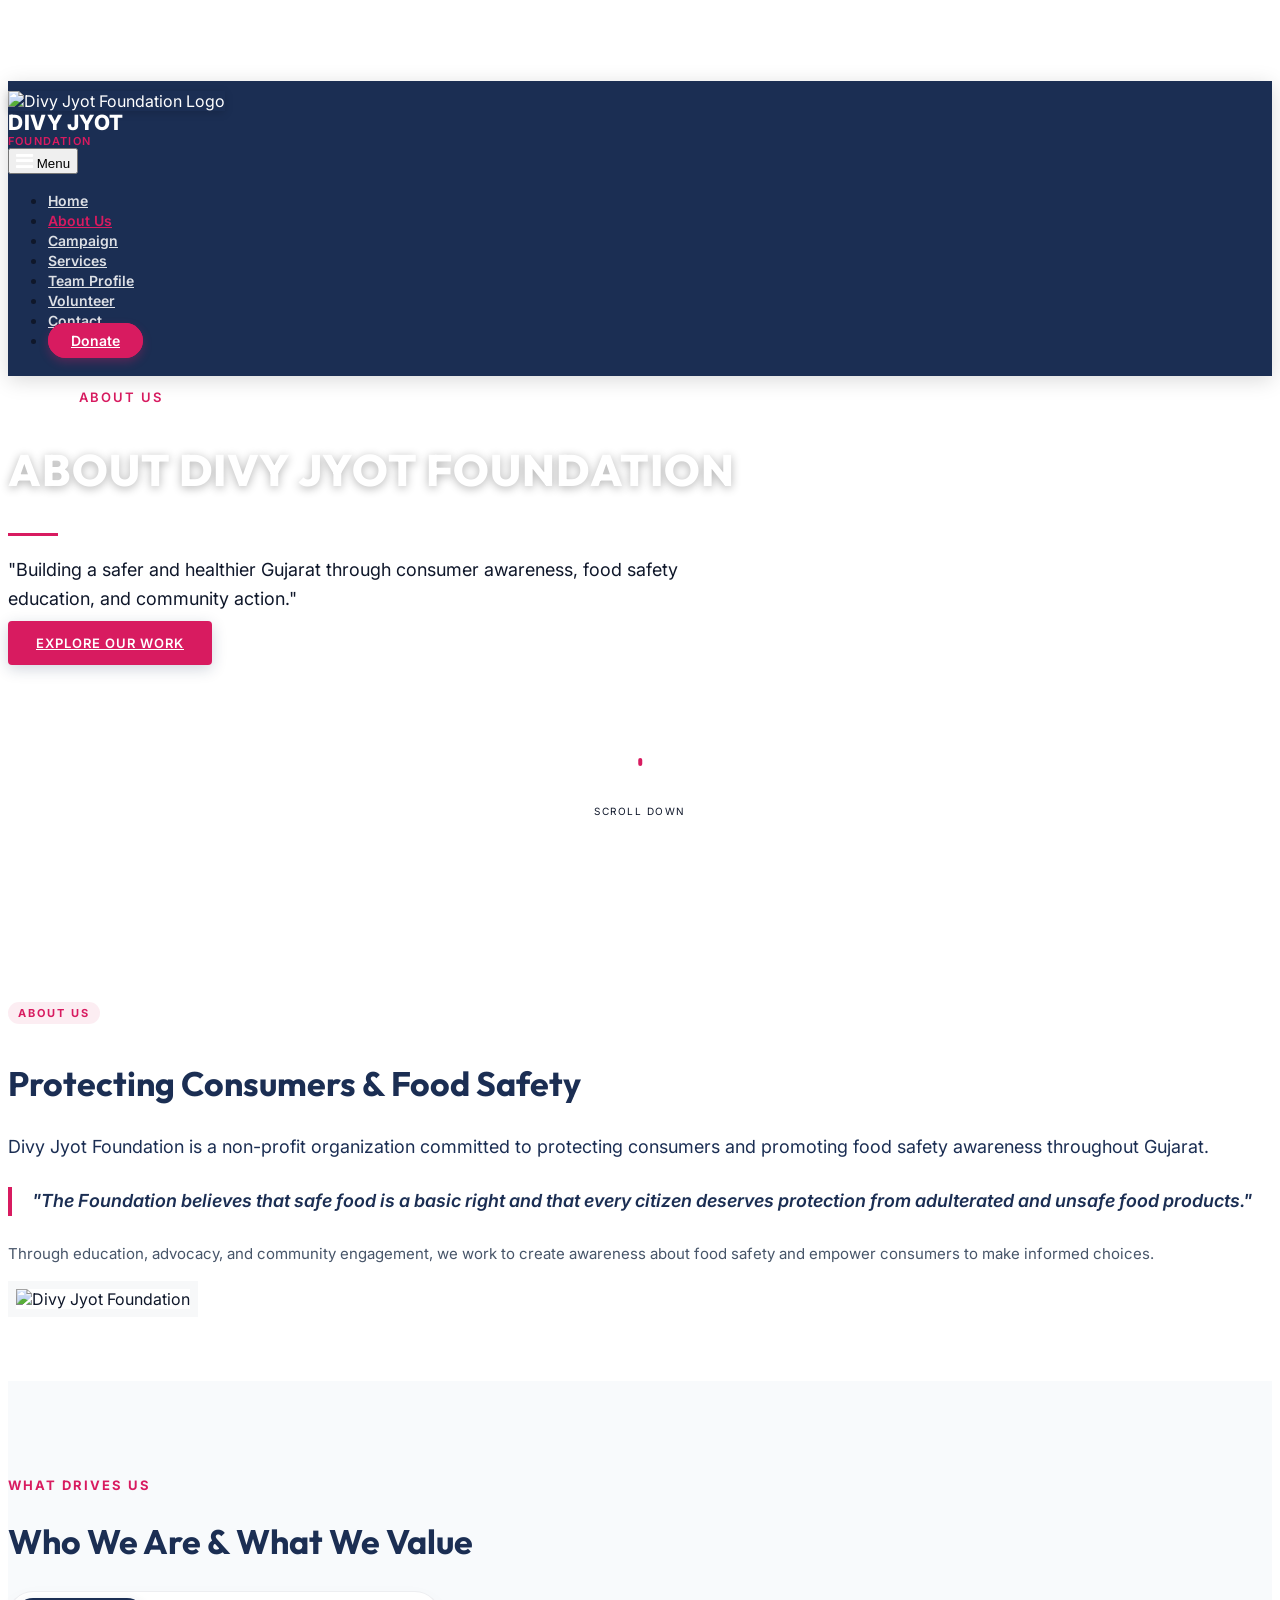
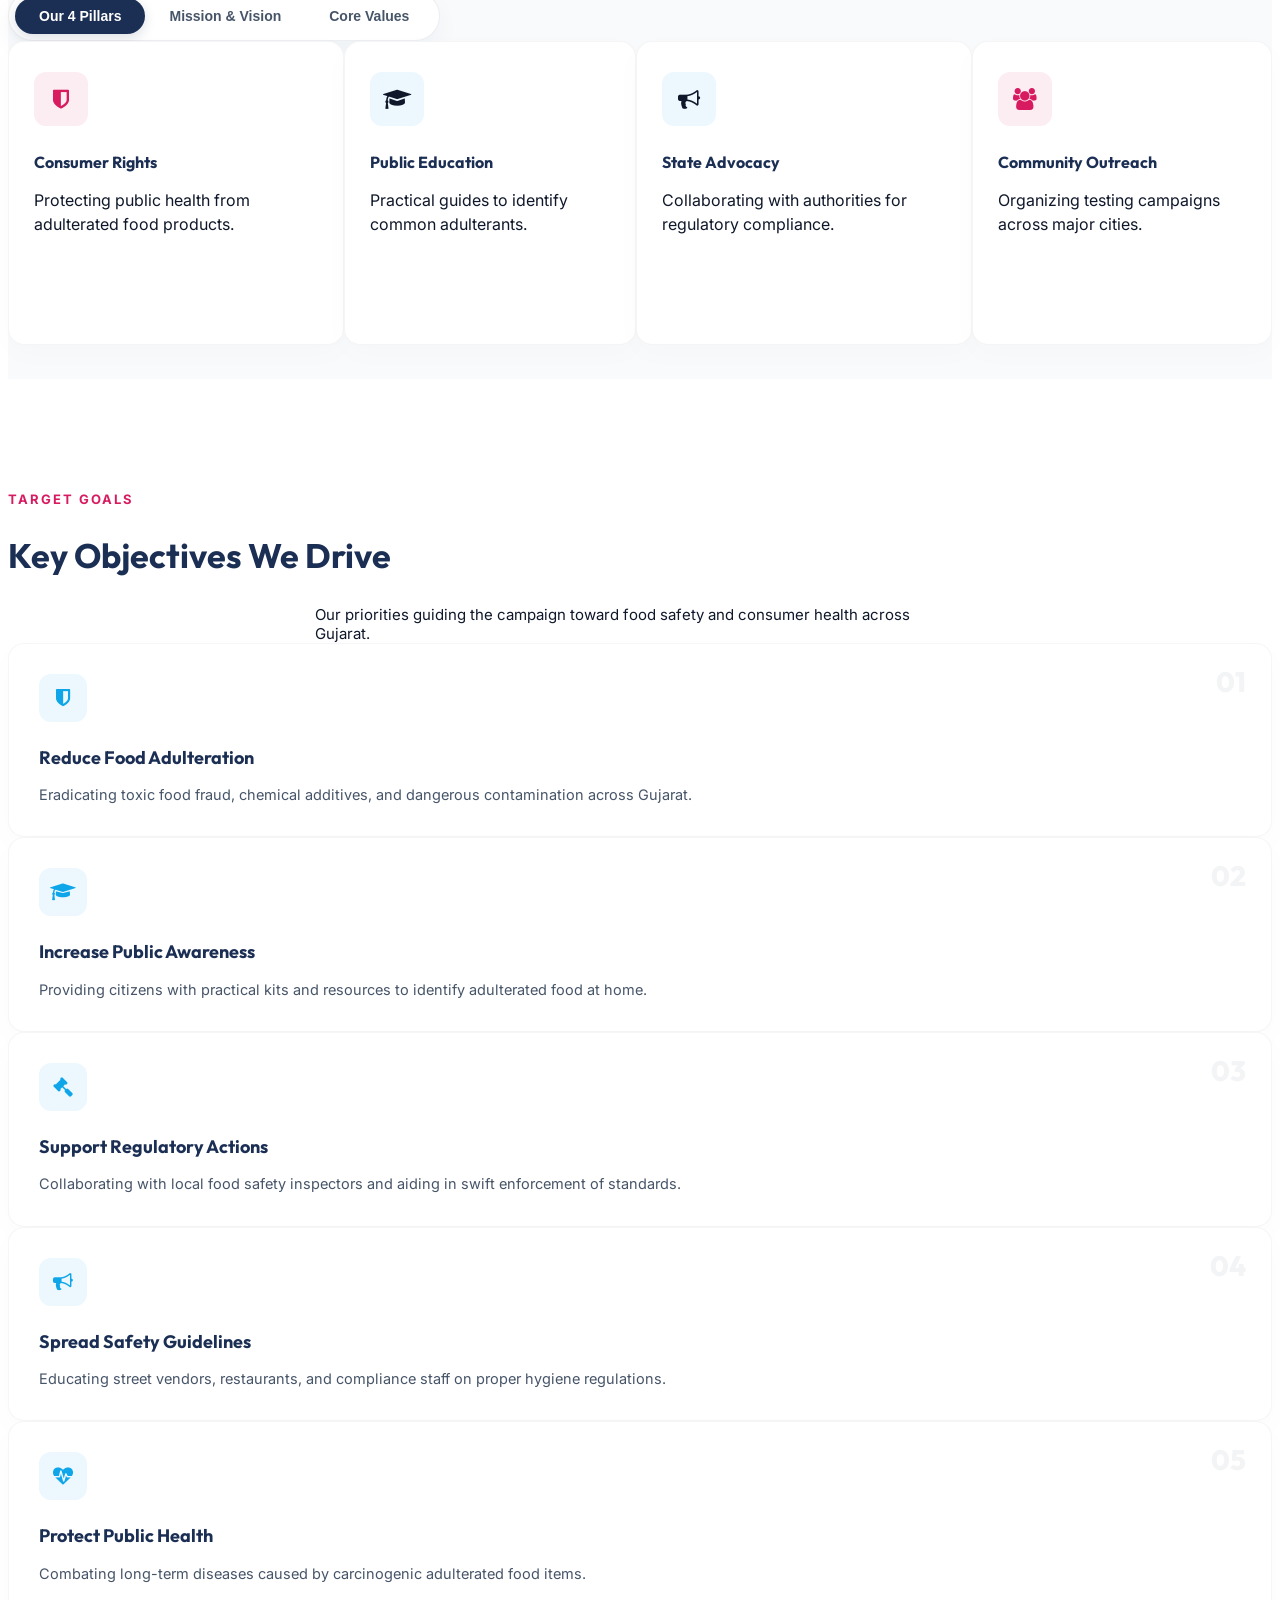
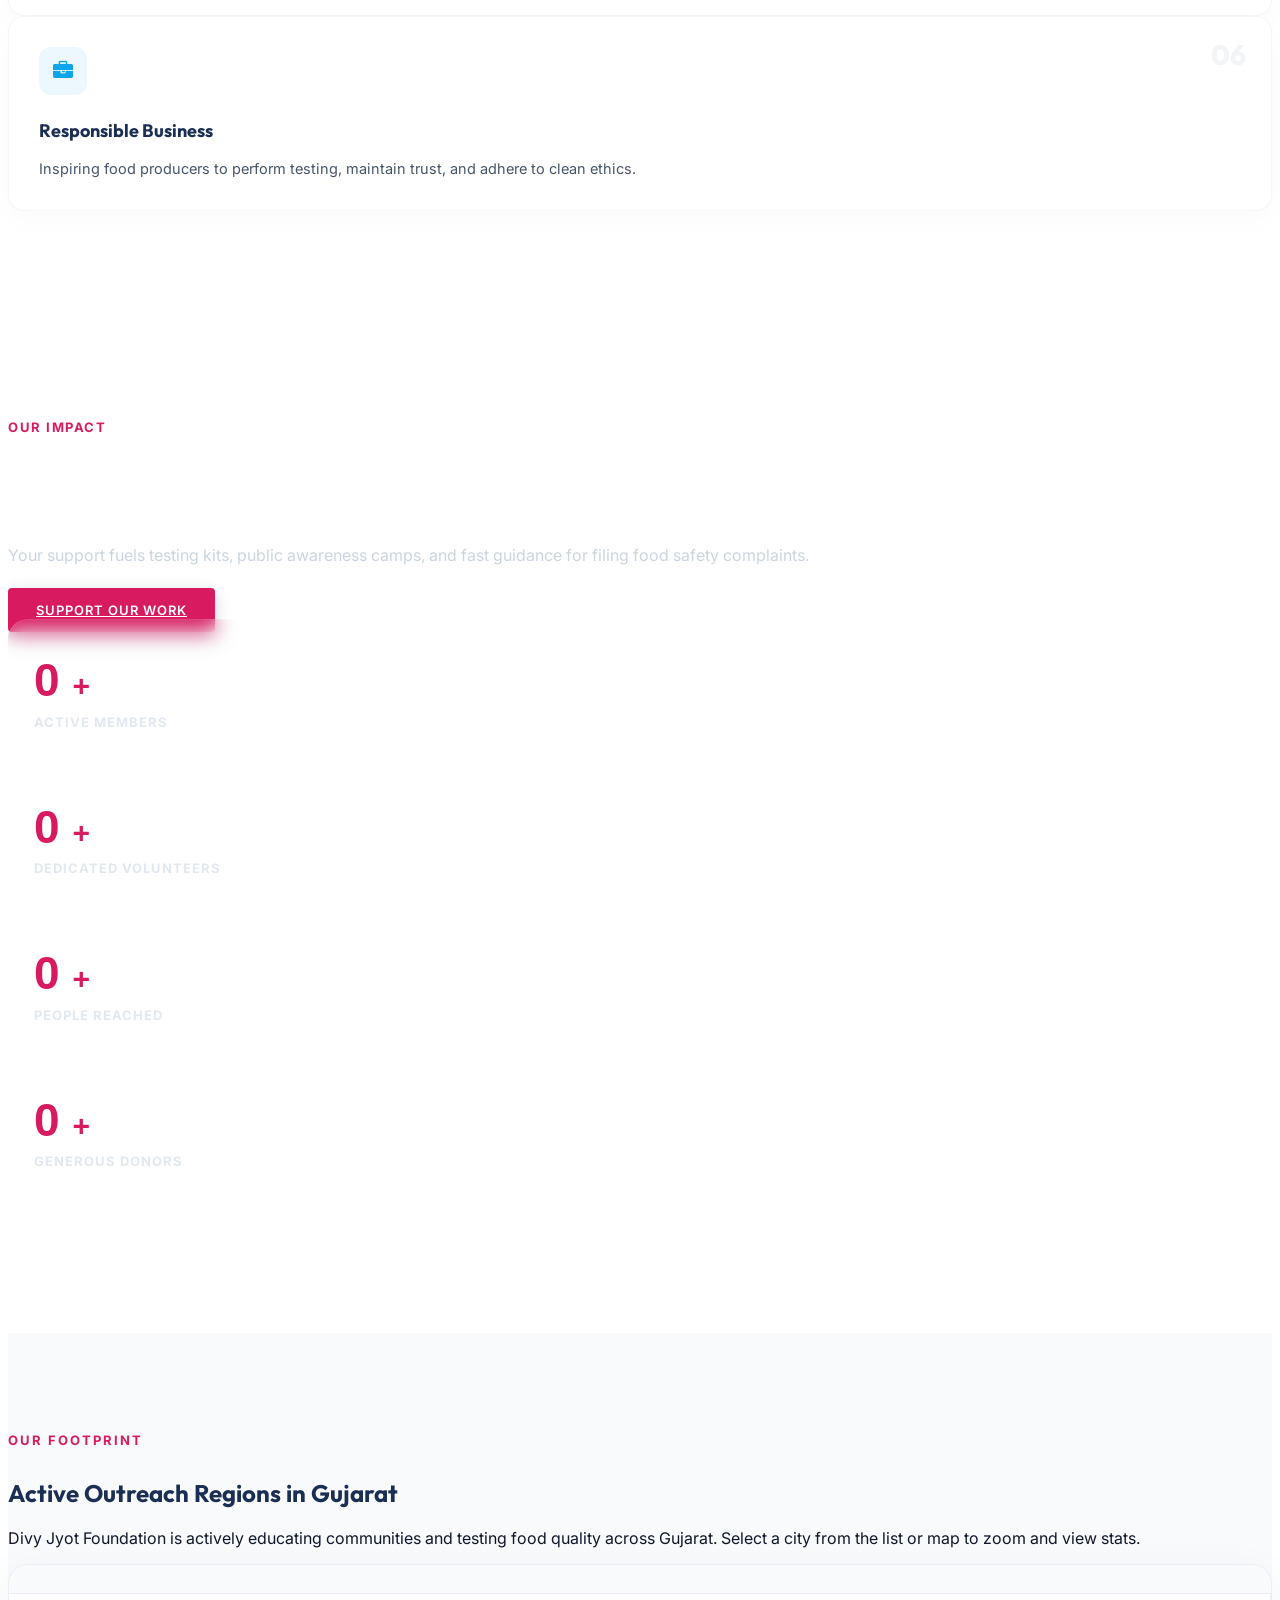
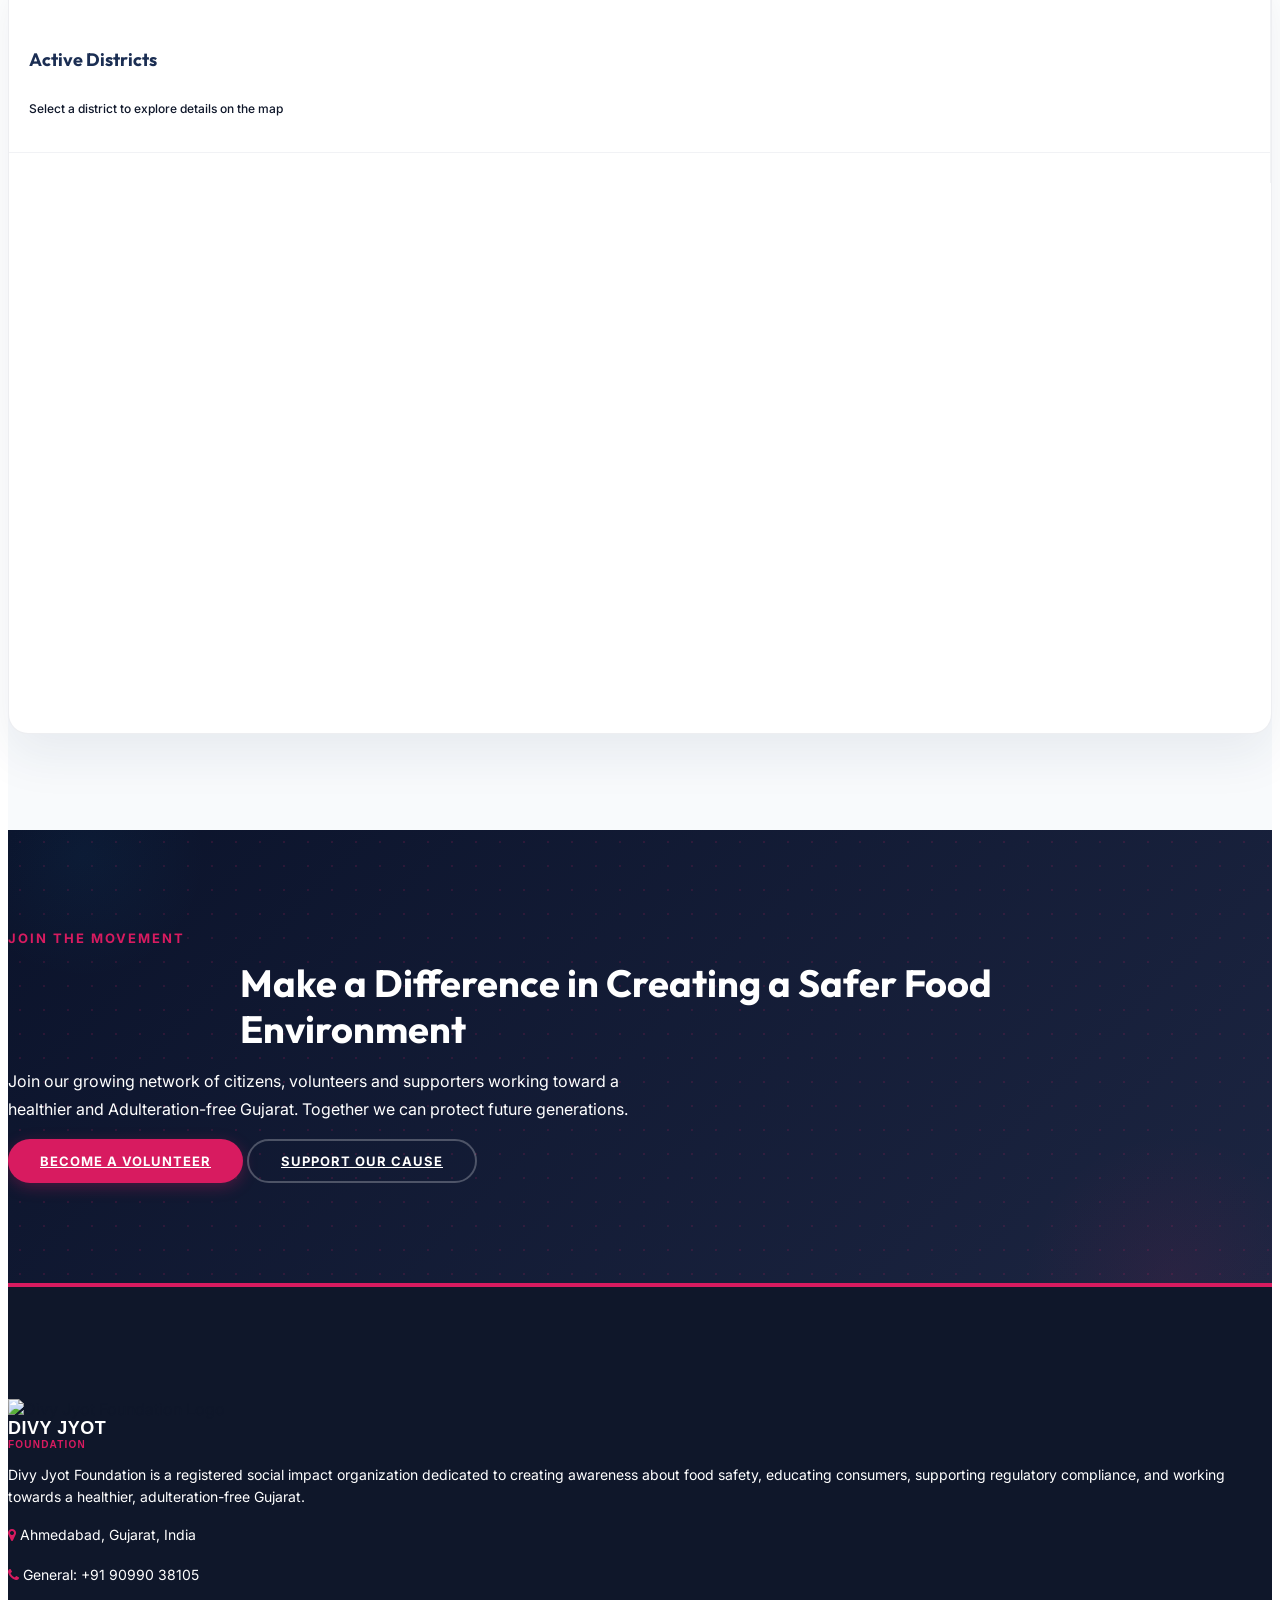
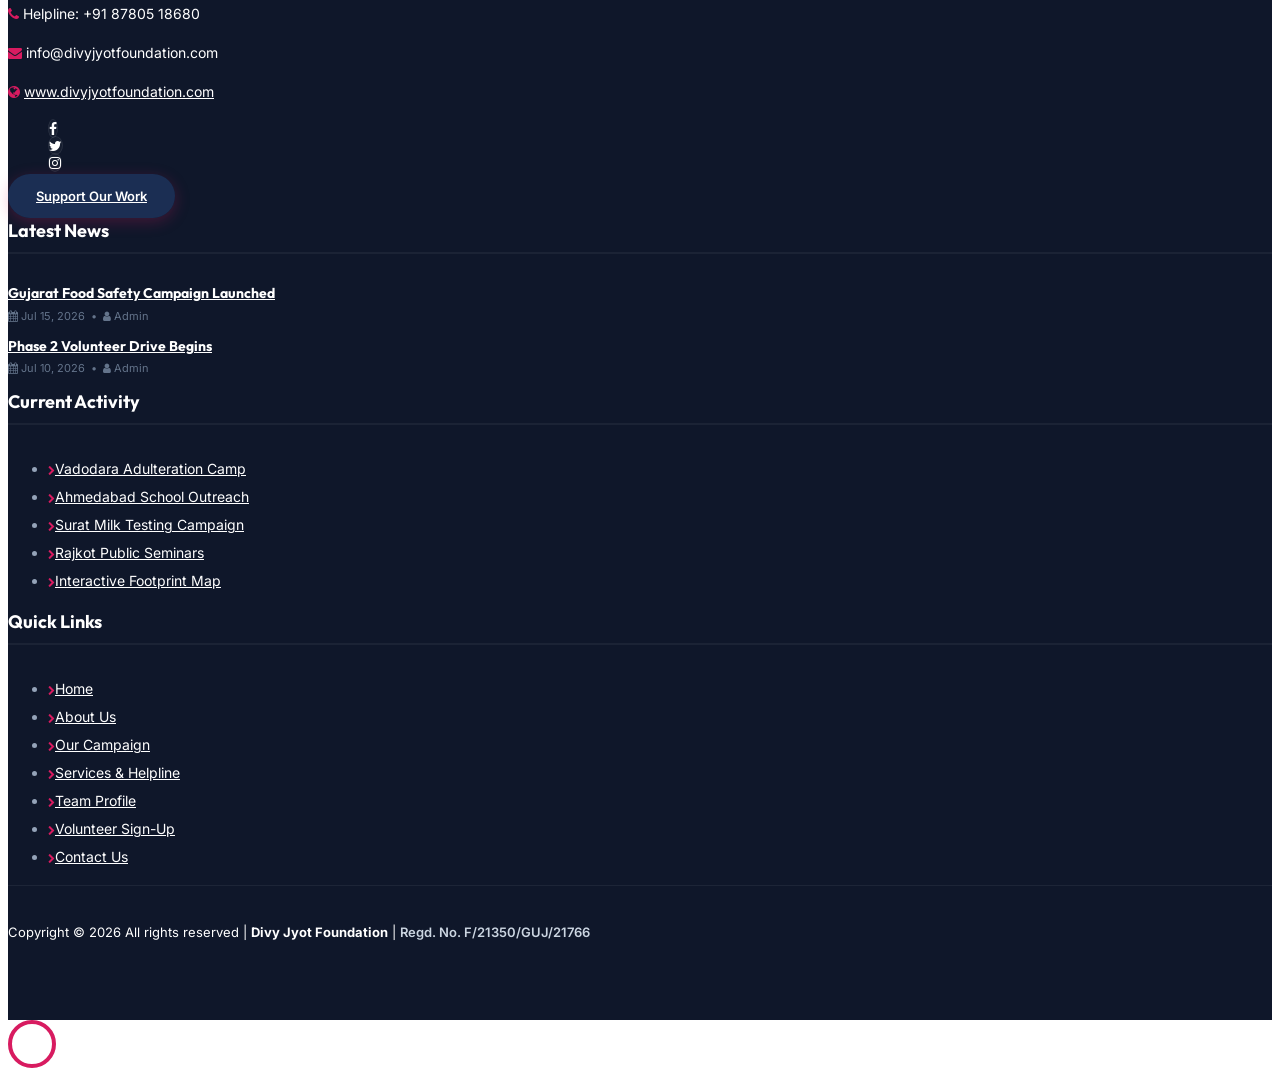
==== commit fb8fef0c: "." ====
--- a/about.html
+++ b/about.html
@@ -1,18 +1,16 @@
 <!DOCTYPE html>
 <html lang="en">
-
 <head>
   <title>About Us - Divy Jyot Foundation | Food Safety & Adulteration Awareness Gujarat</title>
   <meta charset="utf-8">
   <meta name="viewport" content="width=device-width, initial-scale=1, shrink-to-fit=no">
-
-  <link href="https://fonts.googleapis.com/css?family=Montserrat:200,300,400,500,600,700,800&display=swap"
-    rel="stylesheet">
+  
+  <link href="https://fonts.googleapis.com/css2?family=Inter:wght@300;400;500;600;700&family=Outfit:wght@400;500;600;700;800&display=swap" rel="stylesheet">
 
   <link rel="stylesheet" href="https://stackpath.bootstrapcdn.com/font-awesome/4.7.0/css/font-awesome.min.css">
-
+  
   <link rel="stylesheet" href="css/animate.css">
-
+  
   <link rel="stylesheet" href="css/owl.carousel.min.css">
   <link rel="stylesheet" href="css/owl.theme.default.min.css">
   <link rel="stylesheet" href="css/magnific-popup.css">
@@ -26,329 +24,449 @@
   <link rel="stylesheet" href="css/custom.css">
   <link rel="stylesheet" href="https://unpkg.com/leaflet@1.9.4/dist/leaflet.css" />
 </head>
-
 <body>
 
   <!-- Reusable Header Navigation Placeholder -->
   <div id="header-placeholder"></div>
 
-  <section class="hero-wrap hero-wrap-2" style="background-image: url('images/bg_2.jpg');"
-    data-stellar-background-ratio="0.5">
-    <div class="overlay"></div>
-    <div class="container">
-      <div class="row no-gutters slider-text align-items-end">
-        <div class="col-md-9 ftco-animate pb-5">
-          <p class="breadcrumbs mb-2"><span class="mr-2"><a href="index.html">Home <i class="fa fa-chevron-right"
-                  style="font-size: 10px;"></i></a></span> <span>About us <i class="fa fa-chevron-right"
-                style="font-size: 10px;"></i></span></p>
-          <h1 class="mb-0 bread">About Us</h1>
-        </div>
-      </div>
-    </div>
-  </section>
-
-  <section class="ftco-section ftco-no-pt ftco-no-pb">
-    <div class="container">
-      <div class="row d-flex no-gutters">
-        <div class="col-md-6 d-flex order-md-last">
-          <div
-            class="img img-video d-flex align-self-stretch align-items-center justify-content-center justify-content-md-center mb-4 mb-sm-0"
-            style="background-image:url(images/about-1.jpg);">
-          </div>
-        </div>
-        <div class="col-md-6 pr-md-5 py-md-5">
-          <div class="heading-section pt-md-5 mb-4">
-            <span class="subheading">About us</span>
-            <h2 class="mb-2">Our Vision for a Safer Gujarat</h2>
-            <p>Our Vision is to create a Gujarat where every citizen has access to safe, authentic, hygienic, and
-              unadulterated food. We work tirelessly to eliminate food fraud and protect public health through strict
-              regulatory awareness and proactive consumer support.</p>
-            <h4 class="mt-4">Why Our Campaign Matters</h4>
-            <p>Food Adulteration is a severe hazard that leads to:
-              <br><span class="fa fa-circle text-primary" style="font-size: 8px; vertical-align: middle;"></span>
-              Serious health complications
-              <br><span class="fa fa-circle text-primary" style="font-size: 8px; vertical-align: middle;"></span> Food
-              borne illnesses
-              <br><span class="fa fa-circle text-primary" style="font-size: 8px; vertical-align: middle;"></span>
-              Long-term health risks
-              <br><span class="fa fa-circle text-primary" style="font-size: 8px; vertical-align: middle;"></span>
-              Consumer deception
-              <br><span class="fa fa-circle text-primary" style="font-size: 8px; vertical-align: middle;"></span>
-              Economic losses to honest producers
-              <br><span class="fa fa-circle text-primary" style="font-size: 8px; vertical-align: middle;"></span>
-              Reduced public trust in food systems
-            </p>
-            <p><a href="volunteer.html" class="btn btn-secondary">Become a Volunteer</a></p>
-          </div>
-        </div>
-      </div>
-    </div>
-  </section>
-
-  <section class="ftco-section">
-    <div class="container">
-      <div class="row pb-5">
-        <div class="col-md-10 heading-section text-left ftco-animate">
-          <span class="subheading">Welcome to Divy Jyot Foundation</span>
-          <h2>Empowering Consumers for a Healthier Gujarat</h2>
-        </div>
-      </div>
-      <div class="row">
-        <div class="col-md-3 services-2 w-100 text-center">
-          <div class="icon icon-1 d-flex align-items-center justify-content-center"><span
-              class="flaticon-volunteer"></span></div>
-          <div class="text">
-            <h4>Complaint Aid</h4>
-            <p>Guiding consumers step-by-step on filing complaints against adulteration and violations.</p>
-          </div>
-        </div>
-        <div class="col-md-3 services-2 w-100 text-center">
-          <div class="icon icon-2 d-flex align-items-center justify-content-center"><span
-              class="flaticon-stethoscope"></span></div>
-          <div class="text">
-            <h4>Regulations</h4>
-            <p>Promoting awareness of standard food safety regulations and consumer protection rights.</p>
-          </div>
-        </div>
-        <div class="col-md-3 services-2 w-100 text-center">
-          <div class="icon icon-3 d-flex align-items-center justify-content-center"><span class="flaticon-bread"></span>
-          </div>
-          <div class="text">
-            <h4>Outreach</h4>
-            <p>Organizing workshops, seminars, events, and testing campaigns across Gujarat.</p>
-          </div>
-        </div>
-        <div class="col-md-3 services-2 w-100 text-center">
-          <div class="icon icon-4 d-flex align-items-center justify-content-center"><span
-              class="flaticon-university"></span></div>
-          <div class="text">
-            <h4>Volunteers</h4>
-            <p>Building a robust network of citizen volunteers committed to safer food environments.</p>
-          </div>
-        </div>
-      </div>
-    </div>
-  </section>
-
-  <section class="ftco-counter" id="section-counter">
-    <div class="container">
-      <div class="row">
-        <div class="col-md-3 mb-5 mb-md-0 text-center text-md-left">
-          <h2 class="font-weight-bold" style="color: #fff; font-size: 22px;">Join us in creating a safe food environment
-            in Gujarat</h2>
-          <a href="contact.html" class="btn btn-white btn-outline-white">Support Now</a>
-        </div>
-        <div class="col-md-9">
-          <div class="row">
-            <div class="col-md-6 col-lg-3 d-flex justify-content-center counter-wrap ftco-animate">
-              <div class="block-18 text-center">
-                <div class="text">
-                  <strong class="number" data-number="1200">0</strong>
+<section class="hero-wrap hero-wrap-2 d-flex align-items-center justify-content-center" style="background-image: url('images/bg_2.jpg'); min-height: 500px; position: relative;" data-stellar-background-ratio="0.5">
+  <div class="overlay" style="background: rgba(11, 19, 43, 0.85);"></div>
+  <div class="container" style="position: relative; z-index: 10;">
+    <div class="row no-gutters slider-text align-items-center justify-content-center">
+      <div class="col-md-10 text-center ftco-animate pb-5 about-hero-content">
+        <p class="breadcrumbs mb-2" style="font-weight: 600; text-transform: uppercase; font-size: 13px; letter-spacing: 2px;">
+          <span class="mr-2"><a href="index.html" style="color: rgba(255,255,255,0.7);">Home <i class="fa fa-chevron-right" style="font-size: 9px; margin-left: 5px;"></i></a></span> 
+          <span style="color: var(--accent-magenta);">About Us</span>
+        </p>
+        <h1 class="mb-3 bread font-weight-bold" style="color: #fff; font-size: 44px; text-transform: uppercase; letter-spacing: 1px;">About Divy Jyot Foundation</h1>
+        <div class="about-hero-divider mx-auto"></div>
+        <p class="lead text-white-50 mb-4 mx-auto" style="max-width: 700px; font-size: 18px; line-height: 1.6;">
+          "Building a safer and healthier Gujarat through consumer awareness, food safety education, and community action."
+        </p>
+        <p><a href="#about-dashboard-section" class="btn btn-secondary py-3 px-4" style="border-radius: 30px; font-weight: 700; text-transform: uppercase; letter-spacing: 1px; font-size: 13px;">Explore Our Work</a></p>
+      </div>
+    </div>
+  </div>
+  <!-- Scroll Indicator -->
+  <div class="scroll-indicator-wrap" style="bottom: 70px;">
+    <div class="scroll-mouse">
+      <div class="scroll-wheel"></div>
+    </div>
+    <span class="text-white-50 small" style="font-size: 10px; text-transform: uppercase; letter-spacing: 1.5px;">Scroll Down</span>
+  </div>
+  
+  <!-- Wave Shape Divider -->
+  <div class="custom-shape-divider-bottom-168903">
+    <svg data-name="Layer 1" xmlns="http://www.w3.org/2000/svg" viewBox="0 0 1200 120" preserveAspectRatio="none">
+      <path d="M985.66,92.83C906.67,72,823.78,31,743.84,14.19c-82.26-17.34-168.06-16.33-250.45.39-57.84,11.73-114,31.07-172,41.86A600.21,600.21,0,0,1,0,27.35V120H1200V95.8C1130.5,120,1056.59,111.45,985.66,92.83Z" class="shape-fill"></path>
+    </svg>
+  </div>
+</section>
+
+<section class="ftco-section bg-white" style="padding: 7em 0 4em 0;">
+  <div class="container">
+    <div class="row align-items-center mb-5 pb-3">
+      <div class="col-lg-6 pr-lg-5 mb-4 mb-lg-0 ftco-animate">
+        <div class="heading-section">
+          <span class="pillars-title-badge">About Us</span>
+          <h2 class="mb-4 font-weight-bold" style="color: var(--primary-navy); font-size: 34px; line-height: 1.2;">Protecting Consumers & Food Safety</h2>
+          
+          <p class="lead-text font-weight-bold" style="color: var(--primary-navy); font-size: 18px; line-height: 1.6; margin-bottom: 20px;">
+            Divy Jyot Foundation is a non-profit organization committed to protecting consumers and promoting food safety awareness throughout Gujarat.
+          </p>
+          
+          <blockquote class="highlight-quote">
+            "The Foundation believes that safe food is a basic right and that every citizen deserves protection from adulterated and unsafe food products."
+          </blockquote>
+          
+          <p class="mb-0" style="font-size: 15px; line-height: 1.7; color: var(--text-muted);">
+            Through education, advocacy, and community engagement, we work to create awareness about food safety and empower consumers to make informed choices.
+          </p>
+        </div>
+      </div>
+      
+      <div class="col-lg-6 text-center text-lg-right ftco-animate">
+        <img src="logo.jpeg" alt="Divy Jyot Foundation" class="img-fluid rounded-circle shadow-lg" style="max-width: 320px; border: 8px solid rgba(27, 46, 83, 0.03); object-fit: cover;">
+      </div>
+    </div>
+  </div>
+</section>
+
+<!-- Storytelling Dashboard Console -->
+<section class="ftco-section bg-light" id="about-dashboard-section" style="padding: 6em 0;">
+  <div class="container">
+    <div class="row justify-content-center pb-3">
+      <div class="col-md-8 heading-section text-center ftco-animate">
+        <span class="subheading" style="color: var(--accent-magenta); text-transform: uppercase; font-weight: 700; letter-spacing: 2px; font-size: 13px; display: block; margin-bottom: 12px;">What Drives Us</span>
+        <h2 class="mb-4 font-weight-bold" style="color: var(--primary-navy); font-size: 34px; line-height: 1.2;">Who We Are & What We Value</h2>
+        
+        <!-- Tab Navigation -->
+        <div class="about-tabs-nav mt-3">
+          <button class="tab-nav-btn active" onclick="switchAboutTab('tab-pillars')">Our 4 Pillars</button>
+          <button class="tab-nav-btn" onclick="switchAboutTab('tab-mission')">Mission & Vision</button>
+          <button class="tab-nav-btn" onclick="switchAboutTab('tab-values')">Core Values</button>
+        </div>
+      </div>
+    </div>
+
+    <!-- Panel 1: Pillars -->
+    <div class="row about-tab-panel mt-4" id="tab-pillars" style="display: flex;">
+      <div class="col-md-6 col-lg-3 mb-4 ftco-animate">
+        <div class="pillar-card pc-1">
+          <div class="pillar-icon-box">
+            <span class="fa fa-shield"></span>
+          </div>
+          <h5>Consumer Rights</h5>
+          <p class="text-muted small mb-0" style="line-height: 1.5;">Protecting public health from adulterated food products.</p>
+        </div>
+      </div>
+      
+      <div class="col-md-6 col-lg-3 mb-4 ftco-animate">
+        <div class="pillar-card pc-2">
+          <div class="pillar-icon-box">
+            <span class="fa fa-graduation-cap"></span>
+          </div>
+          <h5>Public Education</h5>
+          <p class="text-muted small mb-0" style="line-height: 1.5;">Practical guides to identify common adulterants.</p>
+        </div>
+      </div>
+      
+      <div class="col-md-6 col-lg-3 mb-4 mb-md-0 ftco-animate">
+        <div class="pillar-card pc-3">
+          <div class="pillar-icon-box">
+            <span class="fa fa-bullhorn"></span>
+          </div>
+          <h5>State Advocacy</h5>
+          <p class="text-muted small mb-0" style="line-height: 1.5;">Collaborating with authorities for regulatory compliance.</p>
+        </div>
+      </div>
+      
+      <div class="col-md-6 col-lg-3 ftco-animate">
+        <div class="pillar-card pc-4">
+          <div class="pillar-icon-box">
+            <span class="fa fa-users"></span>
+          </div>
+          <h5>Community Outreach</h5>
+          <p class="text-muted small mb-0" style="line-height: 1.5;">Organizing testing campaigns across major cities.</p>
+        </div>
+      </div>
+    </div>
+
+    <!-- Panel 2: Mission & Vision -->
+    <div class="row about-tab-panel mt-4" id="tab-mission" style="display: none;">
+      <div class="col-md-6 mb-4 mb-md-0">
+        <div class="mv-panel">
+          <div class="mv-badge mv-badge-pink">Our Mission</div>
+          <h3 class="font-weight-bold mb-3" style="color: var(--primary-navy); font-size: 22px; line-height: 1.4;">A safe, healthy and adulteration-free Gujarat.</h3>
+          <p style="font-size: 15px; line-height: 1.7; color: var(--text-muted); margin-bottom: 0;">
+            We dedicate our efforts towards eradicating toxic adulterants and food fraud, ensuring every household receives quality and safe sustenance.
+          </p>
+        </div>
+      </div>
+      
+      <div class="col-md-6">
+        <div class="mv-panel mv-panel-navy">
+          <div class="mv-badge mv-badge-cyan">Our Vision</div>
+          <h3 class="font-weight-bold mb-3" style="color: #fff; font-size: 22px; line-height: 1.4;">Access to safe, authentic, hygienic, and unadulterated food.</h3>
+          <p style="font-size: 15px; line-height: 1.7; color: #cbd5e1; margin-bottom: 0;">
+            A future where transparency prevails in the food supply chain and public health is preserved by proactive, educated consumers.
+          </p>
+        </div>
+      </div>
+    </div>
+
+    <!-- Panel 3: Core Values -->
+    <div class="row about-tab-panel mt-4" id="tab-values" style="display: none;">
+      <div class="col-lg-7 col-md-12 mb-4">
+        <div class="value-card-asymmetric vc-1">
+          <div class="value-icon-container">
+            <svg viewBox="0 0 24 24" fill="none" stroke="currentColor" stroke-width="2" stroke-linecap="round" stroke-linejoin="round">
+              <path d="M12 22s8-4 8-10V5l-8-3-8 3v7c0 6 8 10 8 10z"/>
+              <path d="m9 11 2 2 4-4"/>
+            </svg>
+          </div>
+          <h4>Public Health First</h4>
+          <p class="text-muted">Consumer Health and Safety Remain our Highest Priority.</p>
+        </div>
+      </div>
+      
+      <div class="col-lg-5 col-md-12 mb-4">
+        <div class="value-card-asymmetric vc-2">
+          <div class="value-icon-container">
+            <svg viewBox="0 0 24 24" fill="none" stroke="currentColor" stroke-width="2" stroke-linecap="round" stroke-linejoin="round">
+              <circle cx="11" cy="11" r="8"/>
+              <line x1="21" y1="21" x2="16.65" y2="16.65"/>
+              <line x1="11" y1="8" x2="11" y2="14"/>
+              <line x1="8" y1="11" x2="14" y2="11"/>
+            </svg>
+          </div>
+          <h4>Transparency</h4>
+          <p class="text-muted">Promoting Honesty and Accountability within the Food ecosystem.</p>
+        </div>
+      </div>
+      
+      <div class="col-lg-4 col-md-6 mb-4">
+        <div class="value-card-asymmetric vc-3">
+          <div class="value-icon-container">
+            <svg viewBox="0 0 24 24" fill="none" stroke="currentColor" stroke-width="2" stroke-linecap="round" stroke-linejoin="round">
+              <path d="M2 3h6a4 4 0 0 1 4 4v14a3 3 0 0 0-3-3H2z"/>
+              <path d="M22 3h-6a4 4 0 0 0-4 4v14a3 3 0 0 1 3-3h7z"/>
+            </svg>
+          </div>
+          <h4>Education</h4>
+          <p class="text-muted">Creating awareness through practical and accessible information.</p>
+        </div>
+      </div>
+      
+      <div class="col-lg-4 col-md-6 mb-4">
+        <div class="value-card-asymmetric vc-4">
+          <div class="value-icon-container">
+            <svg viewBox="0 0 24 24" fill="none" stroke="currentColor" stroke-width="2" stroke-linecap="round" stroke-linejoin="round">
+              <path d="M16 21v-2a4 4 0 0 0-4-4H6a4 4 0 0 0-4 4v2"/>
+              <circle cx="9" cy="7" r="4"/>
+              <path d="M22 21v-2a4 4 0 0 0-3-3.87"/>
+              <path d="M16 3.13a4 4 0 0 1 0 7.75"/>
+            </svg>
+          </div>
+          <h4>Community Participation</h4>
+          <p class="text-muted">Encouraging Citizens to become active participants in Food safety initiatives.</p>
+        </div>
+      </div>
+      
+      <div class="col-lg-4 col-md-12 mb-4">
+        <div class="value-card-asymmetric vc-5">
+          <div class="value-icon-container">
+            <svg viewBox="0 0 24 24" fill="none" stroke="currentColor" stroke-width="2" stroke-linecap="round" stroke-linejoin="round">
+              <path d="M19 14c1.49-1.46 3-3.21 3-5.5A5.5 5.5 0 0 0 16.5 3c-1.76 0-3 .5-4.5 2-1.5-1.5-2.74-2-4.5-2A5.5 5.5 0 0 0 2 8.5c0 2.3 1.5 4.05 3 5.5l7 7Z"/>
+            </svg>
+          </div>
+          <h4>Social Responsibility</h4>
+          <p class="text-muted">Working together to build healthier Communities.</p>
+        </div>
+      </div>
+    </div>
+  </div>
+</section>
+
+<!-- Premium Objectives Grid -->
+<section class="ftco-section bg-white" style="padding: 7em 0 5em 0;">
+  <div class="container">
+    <div class="row justify-content-center pb-5">
+      <div class="col-md-10 heading-section text-center ftco-animate">
+        <span class="subheading" style="color: var(--accent-magenta); text-transform: uppercase; font-weight: 700; letter-spacing: 2px; font-size: 13px; display: block; margin-bottom: 8px;">Target Goals</span>
+        <h2 class="mb-2 font-weight-bold" style="color: var(--primary-navy); font-size: 34px; line-height: 1.2;">Key Objectives We Drive</h2>
+        <p class="text-muted mb-0" style="font-size: 15px; max-width: 650px; margin: 0 auto;">Our priorities guiding the campaign toward food safety and consumer health across Gujarat.</p>
+      </div>
+    </div>
+    
+    <div class="row">
+      <!-- Objective 1 -->
+      <div class="col-lg-4 col-md-6 mb-4 ftco-animate">
+        <div class="goal-card-premium">
+          <div class="goal-number">01</div>
+          <div class="goal-icon-wrap">
+            <span class="fa fa-shield"></span>
+          </div>
+          <h4>Reduce Food Adulteration</h4>
+          <p>Eradicating toxic food fraud, chemical additives, and dangerous contamination across Gujarat.</p>
+        </div>
+      </div>
+      <!-- Objective 2 -->
+      <div class="col-lg-4 col-md-6 mb-4 ftco-animate">
+        <div class="goal-card-premium">
+          <div class="goal-number">02</div>
+          <div class="goal-icon-wrap">
+            <span class="fa fa-graduation-cap"></span>
+          </div>
+          <h4>Increase Public Awareness</h4>
+          <p>Providing citizens with practical kits and resources to identify adulterated food at home.</p>
+        </div>
+      </div>
+      <!-- Objective 3 -->
+      <div class="col-lg-4 col-md-6 mb-4 ftco-animate">
+        <div class="goal-card-premium">
+          <div class="goal-number">03</div>
+          <div class="goal-icon-wrap">
+            <span class="fa fa-gavel"></span>
+          </div>
+          <h4>Support Regulatory Actions</h4>
+          <p>Collaborating with local food safety inspectors and aiding in swift enforcement of standards.</p>
+        </div>
+      </div>
+      <!-- Objective 4 -->
+      <div class="col-lg-4 col-md-6 mb-4 ftco-animate">
+        <div class="goal-card-premium">
+          <div class="goal-number">04</div>
+          <div class="goal-icon-wrap">
+            <span class="fa fa-bullhorn"></span>
+          </div>
+          <h4>Spread Safety Guidelines</h4>
+          <p>Educating street vendors, restaurants, and compliance staff on proper hygiene regulations.</p>
+        </div>
+      </div>
+      <!-- Objective 5 -->
+      <div class="col-lg-4 col-md-6 mb-4 ftco-animate">
+        <div class="goal-card-premium">
+          <div class="goal-number">05</div>
+          <div class="goal-icon-wrap">
+            <span class="fa fa-heartbeat"></span>
+          </div>
+          <h4>Protect Public Health</h4>
+          <p>Combating long-term diseases caused by carcinogenic adulterated food items.</p>
+        </div>
+      </div>
+      <!-- Objective 6 -->
+      <div class="col-lg-4 col-md-6 mb-4 ftco-animate">
+        <div class="goal-card-premium">
+          <div class="goal-number">06</div>
+          <div class="goal-icon-wrap">
+            <span class="fa fa-briefcase"></span>
+          </div>
+          <h4>Responsible Business</h4>
+          <p>Inspiring food producers to perform testing, maintain trust, and adhere to clean ethics.</p>
+        </div>
+      </div>
+    </div>
+  </div>
+</section>
+
+<section class="ftco-section about-counter-section" id="section-counter" style="position: relative; overflow: hidden; background: linear-gradient(rgba(11, 19, 43, 0.92), rgba(11, 19, 43, 0.92)), url('images/bg_1.jpg') center center no-repeat; background-size: cover; padding: 8em 0 !important;">
+  <div class="container">
+    <div class="row align-items-center">
+      <div class="col-lg-5 mb-5 mb-lg-0 text-center text-lg-left ftco-animate">
+        <span class="subheading" style="color: var(--accent-magenta); text-transform: uppercase; letter-spacing: 1.5px; font-weight: 700; font-size: 13px; display: block; margin-bottom: 10px;">Our Impact</span>
+        <h2 class="font-weight-bold mt-2" style="color: #fff; font-size: 38px; line-height: 1.2;">Together, we're creating a safer Gujarat.</h2>
+        <p class="mt-3" style="color: #cbd5e1; font-size: 16px; line-height: 1.6; margin-bottom: 30px;">
+          Your support fuels testing kits, public awareness camps, and fast guidance for filing food safety complaints.
+        </p>
+        <a href="donate.html" class="btn btn-secondary py-3 px-4" style="border-radius: 30px; font-weight: 700; text-transform: uppercase; letter-spacing: 1px; font-size: 13px;">Support Our Work</a>
+      </div>
+      
+      <div class="col-lg-7">
+        <div class="row">
+          <div class="col-sm-6 mb-4 ftco-animate">
+            <div class="glass-stat-card">
+              <div class="glass-stat-number d-flex align-items-baseline">
+                <span class="counter-value number" data-number="1200">0</span>
+                <span style="font-size: 30px; margin-left: 2px;">+</span>
+              </div>
+              <div class="glass-stat-label">Active Members</div>
+            </div>
+          </div>
+          
+          <div class="col-sm-6 mb-4 ftco-animate">
+            <div class="glass-stat-card">
+              <div class="glass-stat-number d-flex align-items-baseline">
+                <span class="counter-value number" data-number="150">0</span>
+                <span style="font-size: 30px; margin-left: 2px;">+</span>
+              </div>
+              <div class="glass-stat-label">Dedicated Volunteers</div>
+            </div>
+          </div>
+          
+          <div class="col-sm-6 mb-4 mb-sm-0 ftco-animate">
+            <div class="glass-stat-card">
+              <div class="glass-stat-number d-flex align-items-baseline">
+                <span class="counter-value number" data-number="500000">0</span>
+                <span style="font-size: 30px; margin-left: 2px;">+</span>
+              </div>
+              <div class="glass-stat-label">People Reached</div>
+            </div>
+          </div>
+          
+          <div class="col-sm-6 ftco-animate">
+            <div class="glass-stat-card">
+              <div class="glass-stat-number d-flex align-items-baseline">
+                <span class="counter-value number" data-number="350">0</span>
+                <span style="font-size: 30px; margin-left: 2px;">+</span>
+              </div>
+              <div class="glass-stat-label">Generous Donors</div>
+            </div>
+          </div>
+        </div>
+      </div>
+    </div>
+  </div>
+</section>
+
+<section class="ftco-section bg-light" style="padding: 6em 0;">
+  <div class="container">
+    <div class="row justify-content-center pb-5">
+      <div class="col-md-8 heading-section text-center ftco-animate">
+        <span class="subheading" style="color: var(--primary-cyan); text-transform: uppercase; font-weight: 700; letter-spacing: 1px; font-size: 13px;">Our Footprint</span>
+        <h2>Active Outreach Regions in Gujarat</h2>
+        <p class="text-muted">Divy Jyot Foundation is actively educating communities and testing food quality across Gujarat. Select a city from the list or map to zoom and view stats.</p>
+      </div>
+    </div>
+    <div class="row">
+      <div class="col-md-12">
+        <div class="row no-gutters map-dashboard-container">
+          <!-- Mobile Region Selector Carousel (Visible only on mobile/tablet) -->
+          <div class="col-12 d-lg-none">
+            <div class="mobile-regions-carousel" id="mobile-regions-carousel">
+              <!-- Dynamically populated by JS -->
+            </div>
+          </div>
+
+          <!-- Left Side: Interactive Sidebar (Hidden on Mobile) -->
+          <div class="col-lg-4 d-none d-lg-flex flex-column map-sidebar">
+            <div class="map-sidebar-header">
+              <h5 class="mb-1" style="font-weight: 700; color: var(--primary-navy); font-size: 18px;">Active Districts</h5>
+              <p class="mb-0 text-muted" style="font-size: 12px; font-weight: 500;">Select a district to explore details on the map</p>
+            </div>
+            <div class="map-region-list" id="map-region-list">
+              <!-- Dynamically populated by JS -->
+            </div>
+          </div>
+          
+          <!-- Right Side: The Map -->
+          <div class="col-lg-8 col-12" style="position: relative;">
+            <div id="heatmap-map" style="height: 550px; width: 100%;"></div>
+            
+            <!-- Premium Floating Card -->
+            <div class="map-floating-overlay-card" id="map-floating-info" style="display: none; opacity: 0; transform: translateY(10px) translateX(-50%);">
+              <div class="d-flex justify-content-between align-items-center mb-3">
+                <div class="d-flex align-items-center">
+                  <span class="fa fa-map-marker-alt mr-2" style="color: var(--accent-magenta); font-size: 16px;"></span>
+                  <h6 id="map-floating-title" class="font-weight-bold mb-0" style="color: var(--primary-navy); font-size: 16px; letter-spacing: 0.5px;">Region</h6>
                 </div>
-                <div class="text">
-                  <span>Active Members</span>
+                <button type="button" class="close-info-btn" id="close-floating-info" style="background: none; border: none; color: var(--text-muted); cursor: pointer; padding: 0 4px; font-size: 16px; line-height: 1; outline: none;">&times;</button>
+              </div>
+              <div class="row text-center no-gutters py-2" style="background: rgba(27, 46, 83, 0.02); border-radius: 10px; border: 1px solid rgba(27, 46, 83, 0.04);">
+                <div class="col-6 border-right">
+                  <div style="font-size: 10px; font-weight: 700; color: var(--text-muted); text-transform: uppercase; letter-spacing: 0.5px;">Members</div>
+                  <div id="map-floating-members" style="font-size: 18px; font-weight: 800; color: var(--accent-magenta); margin-top: 2px;">0</div>
+                </div>
+                <div class="col-6">
+                  <div style="font-size: 10px; font-weight: 700; color: var(--text-muted); text-transform: uppercase; letter-spacing: 0.5px;">Campaigns</div>
+                  <div id="map-floating-campaigns" style="font-size: 18px; font-weight: 800; color: var(--secondary-cyan); margin-top: 2px;">0</div>
                 </div>
               </div>
             </div>
-            <div class="col-md-6 col-lg-3 d-flex justify-content-center counter-wrap ftco-animate">
-              <div class="block-18 text-center">
-                <div class="text">
-                  <strong class="number" data-number="150">0</strong>
-                </div>
-                <div class="text">
-                  <span>Dedicated Volunteers</span>
-                </div>
-              </div>
-            </div>
-            <div class="col-md-6 col-lg-3 d-flex justify-content-center counter-wrap ftco-animate">
-              <div class="block-18 text-center">
-                <div class="text">
-                  <strong class="number" data-number="500000">0</strong>
-                </div>
-                <div class="text">
-                  <span>Funds Raised (₹)</span>
-                </div>
-              </div>
-            </div>
-            <div class="col-md-6 col-lg-3 d-flex justify-content-center counter-wrap ftco-animate">
-              <div class="block-18 text-center">
-                <div class="text">
-                  <strong class="number" data-number="350">0</strong>
-                </div>
-                <div class="text">
-                  <span>Generous Donors</span>
-                </div>
-              </div>
-            </div>
-          </div>
-        </div>
-      </div>
-    </div>
-  </section>
-
-  <section class="ftco-section bg-light" style="padding: 5em 0;">
-    <div class="container">
-      <div class="row justify-content-center pb-5">
-        <div class="col-md-7 heading-section text-center ftco-animate">
-          <span class="subheading">Our Footprint</span>
-          <h2>Active Outreach Regions in Gujarat</h2>
-          <p>Hover over the active cities (glowing orange markers) to see volunteer, member, and campaign statistics for
-            that area.</p>
-        </div>
-      </div>
-      <div class="row">
-        <div class="col-md-12">
-          <div id="heatmap-map"
-            style="height: 550px; width: 100%; border-radius: 12px; box-shadow: 0px 10px 30px rgba(0, 0, 0, 0.1); border: 4px solid #fff; position: relative;">
-          </div>
-        </div>
-      </div>
-    </div>
-  </section>
-
-  <section class="ftco-section testimony-section">
-    <div class="overlay"></div>
-    <div class="container">
-      <div class="row justify-content-center pb-5">
-        <div class="col-md-7 heading-section heading-section-white text-center ftco-animate">
-          <span class="subheading">Testimonials</span>
-          <h2>Feedback & Public Impact</h2>
-        </div>
-      </div>
-      <div class="row ftco-animate">
-        <div class="col-md-12">
-          <div class="carousel-testimony owl-carousel">
-            <div class="item">
-              <div class="testimony-wrap d-flex">
-                <div class="user-img" style="background-image: url(images/person_1.jpg)">
-                </div>
-                <div class="text pl-4">
-                  <span class="quote d-flex align-items-center justify-content-center">
-                    <i class="fa fa-quote-left"></i>
-                  </span>
-                  <p class="rate">
-                    <span class="fa fa-star"></span>
-                    <span class="fa fa-star"></span>
-                    <span class="fa fa-star"></span>
-                    <span class="fa fa-star"></span>
-                    <span class="fa fa-star"></span>
-                  </p>
-                  <p>I was able to report a local sweet shop selling adulterated milk with Divy Jyot's assistance.
-                    Prompt action was taken by authorities!</p>
-                  <p class="name">Rajesh Patel</p>
-                  <span class="position">Ahmedabad Resident</span>
-                </div>
-              </div>
-            </div>
-            <div class="item">
-              <div class="testimony-wrap d-flex">
-                <div class="user-img" style="background-image: url(images/person_2.jpg)">
-                </div>
-                <div class="text pl-4">
-                  <span class="quote d-flex align-items-center justify-content-center">
-                    <i class="fa fa-quote-left"></i>
-                  </span>
-                  <p class="rate">
-                    <span class="fa fa-star"></span>
-                    <span class="fa fa-star"></span>
-                    <span class="fa fa-star"></span>
-                    <span class="fa fa-star"></span>
-                    <span class="fa fa-star"></span>
-                  </p>
-                  <p>Their workshop in Vadodara opened our eyes to how common adulteration is in spices. The rapid home
-                    tests they taught us are simple and helpful.</p>
-                  <p class="name">Meera Shah</p>
-                  <span class="position">Vadodara Resident</span>
-                </div>
-              </div>
-            </div>
-            <div class="item">
-              <div class="testimony-wrap d-flex">
-                <div class="user-img" style="background-image: url(images/person_3.jpg)">
-                </div>
-                <div class="text pl-4">
-                  <span class="quote d-flex align-items-center justify-content-center">
-                    <i class="fa fa-quote-left"></i>
-                  </span>
-                  <p class="rate">
-                    <span class="fa fa-star"></span>
-                    <span class="fa fa-star"></span>
-                    <span class="fa fa-star"></span>
-                    <span class="fa fa-star"></span>
-                    <span class="fa fa-star"></span>
-                  </p>
-                  <p>A great initiative for public health in Gujarat. Educating school and college students creates a
-                    long-term defense against food fraud.</p>
-                  <p class="name">Dr. Amit Vyas</p>
-                  <span class="position">Food Safety Analyst</span>
-                </div>
-              </div>
-            </div>
-            <div class="item">
-              <div class="testimony-wrap d-flex">
-                <div class="user-img" style="background-image: url(images/person_4.jpg)">
-                </div>
-                <div class="text pl-4">
-                  <span class="quote d-flex align-items-center justify-content-center">
-                    <i class="fa fa-quote-left"></i>
-                  </span>
-                  <p class="rate">
-                    <span class="fa fa-star"></span>
-                    <span class="fa fa-star"></span>
-                    <span class="fa fa-star"></span>
-                    <span class="fa fa-star"></span>
-                    <span class="fa fa-star"></span>
-                  </p>
-                  <p>Now I check our cooking oil and milk daily using the testing kits they provided. It keeps my family
-                    safe and gives us peace of mind.</p>
-                  <p class="name">Sneha Mehta</p>
-                  <span class="position">Housewife, Surat</span>
-                </div>
-              </div>
-            </div>
-            <div class="item">
-              <div class="testimony-wrap d-flex">
-                <div class="user-img" style="background-image: url(images/person_1.jpg)">
-                </div>
-                <div class="text pl-4">
-                  <span class="quote d-flex align-items-center justify-content-center">
-                    <i class="fa fa-quote-left"></i>
-                  </span>
-                  <p class="rate">
-                    <span class="fa fa-star"></span>
-                    <span class="fa fa-star"></span>
-                    <span class="fa fa-star"></span>
-                    <span class="fa fa-star"></span>
-                    <span class="fa fa-star"></span>
-                  </p>
-                  <p>Very professional team. They helped us understand our rights as consumers when we faced food
-                    deception in a local market.</p>
-                  <p class="name">Karan Joshi</p>
-                  <span class="position">Rajkot Consumer</span>
-                </div>
-              </div>
-            </div>
-          </div>
-        </div>
-      </div>
-    </div>
-  </section>
-
-  <section class="ftco-hireme bg-secondary">
-    <div class="container">
-      <div class="row justify-content-between">
-        <div class="col-md-8 col-lg-8 d-flex align-items-center">
-          <div class="w-100">
-            <h2>Make a Difference in Creating a Safer Food Environment</h2>
-          </div>
-        </div>
-        <div class="col-md-4 col-lg-4 d-flex align-items-center justify-content-end">
-          <p class="mb-0"><a href="volunteer.html" class="btn btn-primary py-3 px-4">Become A Volunteer</a></p>
-        </div>
-      </div>
-    </div>
-  </section>
-
+          </div>
+        </div>
+      </div>
+    </div>
+  </div>
+</section>
+
+
+<section class="final-cta-section" id="final-cta-block">
+  <div class="final-cta-pattern"></div>
+  <div class="final-cta-shape"></div>
+  <div class="final-cta-shape-2"></div>
+  <div class="container text-center ftco-animate" style="position: relative; z-index: 5;">
+    <span class="subheading" style="color: var(--accent-magenta); text-transform: uppercase; letter-spacing: 2px; font-weight: 700; font-size: 13px; display: block; margin-bottom: 15px;">Join the Movement</span>
+    <h2 class="font-weight-bold mb-3" style="color: #fff; font-size: 38px; line-height: 1.2; max-width: 800px; margin: 0 auto;">Make a Difference in Creating a Safer Food Environment</h2>
+    <p class="mb-5 text-white-50 mx-auto" style="max-width: 650px; font-size: 16px; line-height: 1.7;">
+      Join our growing network of citizens, volunteers and supporters working toward a healthier and Adulteration-free Gujarat. Together we can protect future generations.
+    </p>
+    <div class="d-sm-flex justify-content-center align-items-center">
+      <a href="volunteer.html" class="btn-cta-pink mr-sm-3 mb-3 mb-sm-0">Become a Volunteer</a>
+      <a href="donate.html" class="btn-cta-outline">Support Our Cause</a>
+    </div>
+  </div>
+</section>
 
   <!-- Reusable Footer Placeholder -->
   <div id="footer-placeholder"></div>
@@ -356,78 +474,103 @@
 
 
 
-  <!-- loader -->
-  <div id="ftco-loader" class="show fullscreen"><svg class="circular" width="48px" height="48px">
-      <circle class="path-bg" cx="24" cy="24" r="22" fill="none" stroke-width="4" stroke="#eeeeee" />
-      <circle class="path" cx="24" cy="24" r="22" fill="none" stroke-width="4" stroke-miterlimit="10"
-        stroke="#d81b60" />
-    </svg></div>
-
-
-  <script src="js/jquery.min.js"></script>
-  <script src="js/jquery-migrate-3.0.1.min.js"></script>
-  <script src="js/popper.min.js"></script>
-  <script src="js/bootstrap.min.js"></script>
-  <script src="js/jquery.easing.1.3.js"></script>
-  <script src="js/jquery.waypoints.min.js"></script>
-  <script src="js/jquery.stellar.min.js"></script>
-  <script src="js/jquery.animateNumber.min.js"></script>
-  <script src="js/bootstrap-datepicker.js"></script>
-  <script src="js/jquery.timepicker.min.js"></script>
-  <script src="js/owl.carousel.min.js"></script>
-  <script src="js/jquery.magnific-popup.min.js"></script>
-  <script src="js/scrollax.min.js"></script>
-  <script src="https://unpkg.com/leaflet@1.9.4/dist/leaflet.js"></script>
-  <script>
-    document.addEventListener("DOMContentLoaded", function () {
-      if (typeof L === 'undefined') return;
-
-      var map = L.map('heatmap-map', {
-        center: [22.3094, 72.1362],
-        zoom: 7,
-        zoomControl: true,
-        scrollWheelZoom: false
-      });
-
-      L.tileLayer('https://{s}.basemaps.cartocdn.com/rastertiles/voyager/{z}/{x}/{y}{r}.png', {
-        attribution: '&copy; <a href="https://www.openstreetmap.org/copyright">OpenStreetMap</a> contributors &copy; <a href="https://carto.com/attributions">CARTO</a>',
-        subdomains: 'abcd',
-        maxZoom: 20
-      }).addTo(map);
-
-      var regions = [
-        { name: "Ahmedabad", lat: 23.0225, lng: 72.5714, members: 550, campaigns: 12, size: 35000 },
-        { name: "Surat", lat: 21.1702, lng: 72.8311, members: 420, campaigns: 8, size: 28000 },
-        { name: "Vadodara", lat: 22.3072, lng: 73.1812, members: 310, campaigns: 7, size: 22000 },
-        { name: "Rajkot", lat: 22.3039, lng: 70.8022, members: 280, campaigns: 6, size: 20000 },
-        { name: "Gandhinagar", lat: 23.2156, lng: 72.6369, members: 180, campaigns: 5, size: 16000 },
-        { name: "Bhavnagar", lat: 21.7645, lng: 72.1519, members: 110, campaigns: 3, size: 12000 },
-        { name: "Jamnagar", lat: 22.4707, lng: 70.0577, members: 95, campaigns: 2, size: 10000 },
-        { name: "Bhuj (Kutch)", lat: 23.2420, lng: 69.6669, members: 80, campaigns: 2, size: 9000 }
-      ];
-
-      var info = L.control({ position: 'topright' });
-
-      info.onAdd = function (map) {
-        this._div = L.DomUtil.create('div', 'info-control');
-        this.update();
-        return this._div;
-      };
-
-      info.update = function (props) {
-        this._div.innerHTML = '<h5 style="margin:0 0 10px; font-weight:700; color:#d81b60; font-size:16px;">Gujarat Outreach Insights</h5>' +
-          (props ?
-            '<div style="font-size:14px; line-height: 1.5;">' +
-            '<strong>Region:</strong> <span style="color:#0ea5e9; font-weight:700;">' + props.name + '</span><br>' +
-            '<strong>Active Members:</strong> ' + props.members + '<br>' +
-            '<strong>Campaigns Done:</strong> ' + props.campaigns + '</div>'
-            : '<span style="font-size:13px; color:#666;">Hover over an active region circle</span>');
-      };
-
-      info.addTo(map);
-
-      var style = document.createElement('style');
-      style.innerHTML = `
+<!-- loader -->
+<div id="ftco-loader" class="show fullscreen"><svg class="circular" width="48px" height="48px"><circle class="path-bg" cx="24" cy="24" r="22" fill="none" stroke-width="4" stroke="#eeeeee"/><circle class="path" cx="24" cy="24" r="22" fill="none" stroke-width="4" stroke-miterlimit="10" stroke="#d81b60"/></svg></div>
+
+
+<script src="js/jquery.min.js"></script>
+<script src="js/jquery-migrate-3.0.1.min.js"></script>
+<script src="js/popper.min.js"></script>
+<script src="js/bootstrap.min.js"></script>
+<script src="js/jquery.easing.1.3.js"></script>
+<script src="js/jquery.waypoints.min.js"></script>
+<script src="js/jquery.stellar.min.js"></script>
+<script src="js/jquery.animateNumber.min.js"></script>
+<script src="js/bootstrap-datepicker.js"></script>
+<script src="js/jquery.timepicker.min.js"></script>
+<script src="js/owl.carousel.min.js"></script>
+<script src="js/jquery.magnific-popup.min.js"></script>
+<script src="js/scrollax.min.js"></script>
+<script src="https://unpkg.com/leaflet@1.9.4/dist/leaflet.js"></script>
+<script>
+  function switchAboutTab(tabId) {
+    // Hide all tab panels with transitions
+    var panels = document.querySelectorAll('.about-tab-panel');
+    panels.forEach(function(panel) {
+      panel.style.display = 'none';
+      panel.classList.remove('fade-in-up');
+    });
+    
+    // Deactivate all tab buttons
+    var buttons = document.querySelectorAll('.tab-nav-btn');
+    buttons.forEach(function(btn) {
+      btn.classList.remove('active');
+    });
+    
+    // Show active panel and button
+    var activePanel = document.getElementById(tabId);
+    if (activePanel) {
+      activePanel.style.display = 'flex';
+      setTimeout(function() {
+        activePanel.classList.add('fade-in-up');
+      }, 50);
+    }
+    
+    var activeBtn = document.querySelector('[onclick="switchAboutTab(\'' + tabId + '\')"]');
+    if (activeBtn) {
+      activeBtn.classList.add('active');
+    }
+  }
+
+  document.addEventListener("DOMContentLoaded", function() {
+    if (typeof L === 'undefined') return;
+
+    var map = L.map('heatmap-map', {
+      center: [22.3094, 72.1362],
+      zoom: 7,
+      zoomControl: true,
+      scrollWheelZoom: false
+    });
+
+    L.tileLayer('https://{s}.basemaps.cartocdn.com/rastertiles/voyager/{z}/{x}/{y}{r}.png', {
+      attribution: '&copy; <a href="https://www.openstreetmap.org/copyright">OpenStreetMap</a> contributors &copy; <a href="https://carto.com/attributions">CARTO</a>',
+      subdomains: 'abcd',
+      maxZoom: 20
+    }).addTo(map);
+
+    var regions = [
+      { name: "Ahmedabad", lat: 23.0225, lng: 72.5714, members: 550, campaigns: 12, size: 35000 },
+      { name: "Surat", lat: 21.1702, lng: 72.8311, members: 420, campaigns: 8, size: 28000 },
+      { name: "Vadodara", lat: 22.3072, lng: 73.1812, members: 310, campaigns: 7, size: 22000 },
+      { name: "Rajkot", lat: 22.3039, lng: 70.8022, members: 280, campaigns: 6, size: 20000 },
+      { name: "Gandhinagar", lat: 23.2156, lng: 72.6369, members: 180, campaigns: 5, size: 16000 },
+      { name: "Bhavnagar", lat: 21.7645, lng: 72.1519, members: 110, campaigns: 3, size: 12000 },
+      { name: "Jamnagar", lat: 22.4707, lng: 70.0577, members: 95, campaigns: 2, size: 10000 },
+      { name: "Bhuj (Kutch)", lat: 23.2420, lng: 69.6669, members: 80, campaigns: 2, size: 9000 }
+    ];
+
+    var info = L.control({position: 'topright'});
+
+    info.onAdd = function (map) {
+      this._div = L.DomUtil.create('div', 'info-control d-none d-md-block'); // Hidden on mobile
+      this.update();
+      return this._div;
+    };
+
+    info.update = function (props) {
+      this._div.innerHTML = '<h5 style="margin:0 0 10px; font-weight:700; color:#d81b60; font-size:16px;">Gujarat Outreach Insights</h5>' + 
+        (props ? 
+          '<div style="font-size:14px; line-height: 1.5;">' +
+          '<strong>Region:</strong> <span style="color:#0ea5e9; font-weight:700;">' + props.name + '</span><br>' +
+          '<strong>Active Members:</strong> ' + props.members + '<br>' +
+          '<strong>Campaigns Done:</strong> ' + props.campaigns + '</div>'
+          : '<span style="font-size:13px; color:#666;">Hover over or select a region</span>');
+    };
+
+    info.addTo(map);
+
+    var style = document.createElement('style');
+    style.innerHTML = `
       .info-control {
         padding: 15px;
         background: rgba(255, 255, 255, 0.95);
@@ -436,49 +579,199 @@
         border-radius: 8px;
         border: 1px solid rgba(0,0,0,0.1);
         min-width: 220px;
-        font-family: "Montserrat", Arial, sans-serif;
+        font-family: var(--font-body), Arial, sans-serif !important;
       }
     `;
-      document.head.appendChild(style);
-
-      regions.forEach(function (r) {
-        var circle = L.circle([r.lat, r.lng], {
-          color: '#1b2e53',
+    document.head.appendChild(style);
+
+    var listContainer = document.getElementById('map-region-list');
+    var circlesList = [];
+    var itemsList = [];
+
+    // Close floating card action
+    var closeBtn = document.getElementById('close-floating-info');
+    if (closeBtn) {
+      closeBtn.addEventListener('click', function(e) {
+        e.stopPropagation();
+        var floatingCard = document.getElementById('map-floating-info');
+        if (floatingCard) {
+          floatingCard.style.opacity = '0';
+          if (window.innerWidth < 992) {
+            floatingCard.style.transform = 'translateY(10px) translateX(-50%)';
+          } else {
+            floatingCard.style.transform = 'translateY(10px)';
+          }
+          setTimeout(function() {
+            floatingCard.style.display = 'none';
+          }, 300);
+        }
+      });
+    }
+
+    // Helper to highlight a region
+    function highlightRegion(r, circle, item, source) {
+      // 1. Reset all circles (vibrant but transparent brand magenta)
+      circlesList.forEach(function(c) {
+        c.setStyle({
+          color: '#d81b60',
           fillColor: '#d81b60',
-          fillOpacity: 0.5,
-          radius: r.size,
+          fillOpacity: 0.15,
           weight: 1.5
-        }).addTo(map);
-
-        circle.on('mouseover', function (e) {
+        });
+      });
+
+      // 2. Highlight target circle (glowing brand cyan)
+      circle.setStyle({
+        color: '#0ea5e9',
+        fillColor: '#0ea5e9',
+        fillOpacity: 0.35,
+        weight: 3.0
+      });
+
+      // 3. Reset all list items
+      Array.from(listContainer.children).forEach(function(child) {
+        child.classList.remove('active-region');
+      });
+
+      // 4. Highlight target list item
+      if (item) {
+        item.classList.add('active-region');
+        // Scroll sidebar item into view smoothly on desktop
+        item.scrollIntoView({ behavior: 'smooth', block: 'nearest' });
+      }
+
+      // 5. Update mobile carousel active state
+      var mobileCarousel = document.getElementById('mobile-regions-carousel');
+      if (mobileCarousel) {
+        Array.from(mobileCarousel.children).forEach(function(btn) {
+          if (btn.getAttribute('data-region') === r.name) {
+            btn.classList.add('active');
+            btn.scrollIntoView({ behavior: 'smooth', block: 'nearest', inline: 'center' });
+          } else {
+            btn.classList.remove('active');
+          }
+        });
+      }
+
+      // 6. Fly map to coords
+      map.flyTo([r.lat, r.lng], 9, {
+        animate: true,
+        duration: 1.2
+      });
+
+      // 7. Update floating info card with transition
+      var floatingCard = document.getElementById('map-floating-info');
+      if (floatingCard) {
+        document.getElementById('map-floating-title').innerText = r.name;
+        document.getElementById('map-floating-members').innerText = r.members;
+        document.getElementById('map-floating-campaigns').innerText = r.campaigns;
+        
+        floatingCard.style.display = 'block';
+        setTimeout(function() {
+          floatingCard.style.opacity = '1';
+          if (window.innerWidth < 992) {
+            floatingCard.style.transform = 'translateY(0) translateX(-50%)';
+          } else {
+            floatingCard.style.transform = 'translateY(0)';
+          }
+        }, 50);
+      }
+
+      // 8. Update leaflet control info
+      info.update(r);
+    }
+
+    // Populate components
+    regions.forEach(function(r) {
+      // Create Circle
+      var circle = L.circle([r.lat, r.lng], {
+        color: '#d81b60',
+        fillColor: '#d81b60',
+        fillOpacity: 0.15,
+        radius: r.size,
+        weight: 1.5
+      }).addTo(map);
+      circlesList.push(circle);
+
+      // Create Sidebar item
+      var item = document.createElement('div');
+      item.className = 'region-card-item';
+      item.innerHTML = `
+        <div>
+          <h6 class="mb-1 font-weight-bold" style="color: var(--primary-navy); font-size: 15px;">${r.name}</h6>
+          <span class="text-muted" style="font-size: 12px; font-weight: 500; display: block; margin-top: 2px;">
+            <i class="fa fa-bullhorn mr-1" style="color: var(--secondary-cyan); font-size: 11px;"></i>${r.campaigns} campaigns
+          </span>
+        </div>
+        <span class="region-badge">${r.members} members</span>
+      `;
+      listContainer.appendChild(item);
+
+      // Create Mobile Carousel pill button
+      var mobileCarousel = document.getElementById('mobile-regions-carousel');
+      if (mobileCarousel) {
+        var btn = document.createElement('button');
+        btn.type = 'button';
+        btn.className = 'mobile-pill-btn';
+        btn.innerText = r.name;
+        btn.setAttribute('data-region', r.name);
+        mobileCarousel.appendChild(btn);
+        
+        btn.addEventListener('click', function() {
+          highlightRegion(r, circle, item, 'mobile');
+        });
+      }
+
+      var regionObj = { r: r, circle: circle, item: item };
+      itemsList.push(regionObj);
+
+      // Circle events
+      circle.on('mouseover', function() {
+        var isSelected = item.classList.contains('active-region');
+        if (!isSelected) {
           circle.setStyle({
-            fillColor: '#1b2e53',
-            fillOpacity: 0.75,
-            weight: 2.5
+            weight: 2.5,
+            fillOpacity: 0.3
           });
-          info.update(r);
-        });
-
-        circle.on('mouseout', function (e) {
+        }
+        info.update(r);
+      });
+
+      circle.on('mouseout', function() {
+        var isSelected = item.classList.contains('active-region');
+        if (!isSelected) {
           circle.setStyle({
+            color: '#d81b60',
             fillColor: '#d81b60',
-            fillOpacity: 0.5,
+            fillOpacity: 0.15,
             weight: 1.5
           });
-          info.update();
-        });
-
-        circle.on('click', function (e) {
-          info.update(r);
-        });
+        }
+        info.update();
+      });
+
+      circle.on('click', function() {
+        highlightRegion(r, circle, item, 'circle');
+      });
+
+      // Sidebar click event
+      item.addEventListener('click', function() {
+        highlightRegion(r, circle, item, 'sidebar');
       });
     });
-  </script>
-  <script type="text/javascript" src="https://cdn.jsdelivr.net/npm/@emailjs/browser@3/dist/email.min.js"></script>
-  <script src="js/components.js"></script>
-  <script src="js/email-service.js"></script>
-  <script src="js/main.js"></script>
+
+    // Auto-select Ahmedabad initially
+    setTimeout(function() {
+      if (itemsList.length > 0) {
+        highlightRegion(itemsList[0].r, itemsList[0].circle, itemsList[0].item, 'init');
+      }
+    }, 500);
+  });
+</script>
+<script type="text/javascript" src="https://cdn.jsdelivr.net/npm/@emailjs/browser@3/dist/email.min.js"></script>
+<script src="js/components.js"></script>
+<script src="js/email-service.js"></script>
+<script src="js/main.js"></script>
 
 </body>
-
 </html>
--- a/css/custom.css
+++ b/css/custom.css
@@ -1,2055 +1,2678 @@
-/* ==========================================================================
-   Divy Jyot Foundation - Custom Color Rebranding & UX Polish
-   ========================================================================== */
-
-:root {
-  --primary-navy: #1b2e53;
-  /* Trust, social responsibility */
-  --accent-magenta: #d81b60;
-  /* Highlights, important actions, active states */
-  --secondary-cyan: #0ea5e9;
-  /* Modern accent, food safety indicator */
-  --bg-light: #f8fafc;
-  /* Soft section backgrounds */
-  --text-dark: #1e293b;
-  /* High-contrast charcoal text */
-  --text-muted: #64748b;
-  /* Muted slate gray */
-}
-
-@import url('https://fonts.googleapis.com/css2?family=Inter:wght@300;400;500;600;700&display=swap');
-
-/* Typography & Overall Body */
-body {
-  font-family: 'Inter', -apple-system, BlinkMacSystemFont, "Segoe UI", Roboto, sans-serif !important;
-  color: var(--text-dark) !important;
-  background-color: #fff;
-  overflow-x: hidden;
-}
-
-/* Form Controls Font Family Polish */
-input, select, textarea, button, .form-control {
-  font-family: 'Inter', -apple-system, BlinkMacSystemFont, "Segoe UI", Roboto, sans-serif !important;
-}
-
-/* Headings color */
-h1,
-h2,
-h3,
-h4,
-h5,
-h6,
-.h1,
-.h2,
-.h3,
-.h4,
-.h5,
-.h6 {
-  color: var(--primary-navy) !important;
-  font-family: 'Montserrat', sans-serif !important;
-  font-weight: 700 !important;
-}
-
-/* Subheadings style */
-.subheading {
-  color: var(--accent-magenta) !important;
-  font-weight: 700 !important;
-  text-transform: uppercase;
-  letter-spacing: 2px;
-  font-size: 13px !important;
-  display: inline-block;
-  margin-bottom: 12px;
-}
-
-/* Navigation & Header Overrides */
-.ftco_navbar {
-  background: var(--primary-navy) !important;
-  box-shadow: 0 4px 12px rgba(0, 0, 0, 0.1);
-  padding: 10px 0 !important;
-}
-
-.navbar-brand {
-  color: #fff !important;
-}
-
-.navbar-brand span {
-  color: var(--accent-magenta);
-}
-
-.navbar-dark .navbar-nav .nav-link {
-  color: rgba(255, 255, 255, 0.85) !important;
-  font-weight: 600 !important;
-  font-size: 14px !important;
-  transition: color 0.3s ease;
-}
-
-.navbar-dark .navbar-nav .nav-link:hover {
-  color: var(--accent-magenta) !important;
-}
-
-.navbar-dark .navbar-nav .nav-item.active>.nav-link {
-  color: var(--accent-magenta) !important;
-}
-
-/* Nav CTA button override */
-.navbar-nav .nav-item.cta>.nav-link {
-  background: var(--accent-magenta) !important;
-  border: 1px solid var(--accent-magenta) !important;
-  color: #fff !important;
-  border-radius: 30px !important;
-  padding: 8px 22px !important;
-  margin-top: 5px;
-  box-shadow: 0 4px 10px rgba(216, 27, 96, 0.3);
-}
-
-.navbar-nav .nav-item.cta>.nav-link:hover {
-  background: transparent !important;
-  border: 1px solid var(--accent-magenta) !important;
-  color: var(--accent-magenta) !important;
-  box-shadow: none;
-}
-
-.navbar-nav .nav-item.cta.active > .nav-link,
-.ftco_navbar.scrolled .navbar-nav .nav-item.cta.active > .nav-link {
-  background: var(--accent-magenta) !important;
-  border-color: var(--accent-magenta) !important;
-  color: #fff !important;
-}
-
-.navbar-nav .nav-item.cta.active > .nav-link:hover,
-.ftco_navbar.scrolled .navbar-nav .nav-item.cta.active > .nav-link:hover {
-  background: transparent !important;
-  border-color: var(--accent-magenta) !important;
-  color: var(--accent-magenta) !important;
-}
-
-/* Buttons */
-.btn {
-  font-weight: 600 !important;
-  border-radius: 4px !important;
-  padding: 14px 28px !important;
-  transition: all 0.3s ease !important;
-}
-
-.btn-primary {
-  background-color: var(--accent-magenta) !important;
-  border-color: var(--accent-magenta) !important;
-  color: #fff !important;
-  box-shadow: 0 4px 15px rgba(216, 27, 96, 0.25);
-}
-
-.btn-primary:hover,
-.btn-primary:focus {
-  background-color: #b0104b !important;
-  border-color: #b0104b !important;
-  box-shadow: 0 6px 20px rgba(216, 27, 96, 0.4);
-}
-
-.btn-secondary {
-  background-color: var(--primary-navy) !important;
-  border-color: var(--primary-navy) !important;
-  color: #fff !important;
-  box-shadow: 0 4px 15px rgba(27, 46, 83, 0.2);
-}
-
-.btn-secondary:hover,
-.btn-secondary:focus {
-  background-color: var(--accent-magenta) !important;
-  border-color: var(--accent-magenta) !important;
-  color: #fff !important;
-  box-shadow: 0 6px 20px rgba(216, 27, 96, 0.25);
-}
-
-.btn-outline-primary {
-  border-color: var(--accent-magenta) !important;
-  color: var(--accent-magenta) !important;
-  background: transparent !important;
-}
-
-.btn-outline-primary:hover {
-  background-color: var(--accent-magenta) !important;
-  color: #fff !important;
-}
-
-.btn-white,
-.btn-light {
-  background-color: #fff !important;
-  color: var(--primary-navy) !important;
-  border: 1px solid #e2e8f0 !important;
-}
-
-.btn-white:hover,
-.btn-light:hover {
-  background-color: var(--accent-magenta) !important;
-  border-color: var(--accent-magenta) !important;
-  color: #fff !important;
-  box-shadow: 0 4px 12px rgba(216, 27, 96, 0.2);
-}
-
-/* Background Color Overrides */
-.bg-primary {
-  background-color: var(--primary-navy) !important;
-}
-
-.bg-secondary {
-  background-color: var(--accent-magenta) !important;
-}
-
-.bg-tertiary {
-  background-color: var(--secondary-cyan) !important;
-}
-
-.bg-quarternary {
-  background-color: #0f1c35 !important;
-  /* Deeper navy */
-}
-
-.bg-light {
-  background-color: var(--bg-light) !important;
-}
-
-/* Text Accent Colors */
-.text-primary {
-  color: var(--accent-magenta) !important;
-}
-
-.text-secondary {
-  color: var(--primary-navy) !important;
-}
-
-.text-tertiary {
-  color: var(--secondary-cyan) !important;
-}
-
-/* Hero Wrap overlay adjustments */
-.hero-wrap .overlay-1,
-.hero-wrap .overlay-2,
-.hero-wrap .overlay-3,
-.hero-wrap .overlay-4,
-.hero-wrap .overlay {
-  background: var(--primary-navy) !important;
-  opacity: 0.75 !important;
-}
-
-/* Home Slider Text adjustments */
-.slider-text h1 {
-  font-weight: 800 !important;
-  color: #fff !important;
-  text-shadow: 0 2px 10px rgba(0, 0, 0, 0.3);
-}
-
-.slider-text h2 {
-  color: var(--secondary-cyan) !important;
-  font-weight: 600 !important;
-  letter-spacing: 2px;
-}
-
-/* Causes / Campaign Styling overrides */
-.causes-2 {
-  background: #fff;
-  border-radius: 8px;
-  overflow: hidden;
-  box-shadow: 0 5px 20px rgba(0, 0, 0, 0.05);
-  border: 1px solid #edf2f7;
-  transition: transform 0.3s ease, box-shadow 0.3s ease;
-}
-
-.causes-2:hover {
-  transform: translateY(-5px);
-  box-shadow: 0 10px 30px rgba(0, 0, 0, 0.1);
-}
-
-.progress-bar {
-  background-color: var(--accent-magenta) !important;
-}
-
-/* Testimonials section */
-.testimony-section .overlay {
-  background: var(--primary-navy) !important;
-  opacity: 0.9 !important;
-}
-
-.testimony-wrap .quote {
-  background: var(--accent-magenta) !important;
-}
-
-.testimony-wrap .name {
-  color: var(--primary-navy) !important;
-}
-
-.testimony-wrap .position {
-  color: var(--accent-magenta) !important;
-}
-
-/* Forms Polish */
-.form-group label {
-  font-weight: 600;
-  color: var(--primary-navy);
-  font-size: 13px;
-  text-transform: uppercase;
-  letter-spacing: 0.5px;
-}
-
-.form-control {
-  border-radius: 4px !important;
-  border: 1px solid #cbd5e1 !important;
-  height: 52px !important;
-  font-size: 15px;
-  color: var(--text-dark) !important;
-}
-
-.form-control:focus,
-.form-control:active {
-  border-color: var(--accent-magenta) !important;
-  box-shadow: 0 0 0 3px rgba(216, 27, 96, 0.15) !important;
-}
-
-textarea.form-control {
-  height: inherit !important;
-  padding-top: 15px;
-}
-
-/* Donation wrap styles on Home Page */
-.donation-wrap {
-  background: #fff !important;
-  border-radius: 8px;
-  box-shadow: 0 10px 40px rgba(0, 0, 0, 0.15);
-  padding: 30px !important;
-}
-
-.donation-wrap .total-donate {
-  background: var(--primary-navy) !important;
-  border-radius: 6px;
-  padding: 20px !important;
-}
-
-.donation-wrap .total-donate h4 {
-  color: #fff !important;
-  font-size: 16px;
-}
-
-.donation-wrap .total-donate p span {
-  color: var(--accent-magenta) !important;
-}
-
-/* Services Grid Home Page */
-.services {
-  transition: all 0.3s ease;
-}
-
-.services:hover {
-  transform: translateY(-8px);
-}
-
-.services .text {
-  padding: 35px 25px !important;
-}
-
-.services .text h3 {
-  color: #fff !important;
-  font-size: 19px !important;
-  margin-bottom: 12px;
-}
-
-/* Leaflet maps controls overrides */
-.info-control {
-  border-left: 4px solid var(--accent-magenta) !important;
-}
-
-/* Form submitting loading spinner style */
-.spinner-border-sm {
-  width: 1rem;
-  height: 1rem;
-  border-width: 0.15em;
-  vertical-align: middle;
-  margin-right: 8px;
-}
-
-/* Header Logo Styling */
-.navbar-brand img {
-  box-shadow: 0 2px 8px rgba(0, 0, 0, 0.15);
-}
-
-/* Footer UX polish */
-.footer {
-  background: #0f172a !important;
-  padding: 7em 0 5em 0 !important;
-  border-top: 4px solid var(--accent-magenta);
-}
-
-.footer-heading {
-  font-size: 18px !important;
-  margin-bottom: 30px !important;
-  border-bottom: 2px solid rgba(255, 255, 255, 0.05);
-  padding-bottom: 10px;
-}
-
-.footer p,
-.footer li {
-  color: #94a3b8 !important;
-  font-size: 14px;
-}
-
-.footer a {
-  color: #cbd5e1 !important;
-  transition: color 0.2s ease;
-}
-
-.footer a:hover {
-  color: var(--accent-magenta) !important;
-  text-decoration: none;
-}
-
-.ftco-footer-social li a {
-  background: rgba(255, 255, 255, 0.03) !important;
-  border: 1px solid rgba(255, 255, 255, 0.08) !important;
-}
-
-.ftco-footer-social li a:hover {
-  background: var(--accent-magenta) !important;
-  border-color: var(--accent-magenta) !important;
-}
-
-/* Volunteer Cards and Leader Search Page */
-.volunteer-card {
-  transition: all 0.3s ease;
-}
-
-.volunteer .text span {
-  color: var(--text-muted);
-  font-size: 13px;
-  text-transform: uppercase;
-  font-weight: 600;
-  letter-spacing: 0.5px;
-}
-
-/* Sticky Navigation styling - Pure CSS position: sticky top: 0 */
-.ftco_navbar {
-  position: sticky !important;
-  top: 0 !important;
-  left: 0;
-  right: 0;
-  z-index: 1040 !important;
-  background: var(--primary-navy) !important;
-  box-shadow: 0 4px 20px rgba(0, 0, 0, 0.15) !important;
-  transition: all 0.3s ease-in-out !important;
-}
-
-/* Premium Scroll-triggered Sticky Navbar */
-.ftco_navbar.scrolled {
-  position: fixed !important;
-  top: 0 !important;
-  left: 0 !important;
-  right: 0 !important;
-  width: 100% !important;
-  z-index: 1050 !important;
-  margin-top: 0px !important;
-  background: var(--primary-navy) !important;
-  box-shadow: 0 4px 25px rgba(0, 0, 0, 0.25) !important;
-  animation: slideDownNav 0.38s cubic-bezier(0.16, 1, 0.3, 1) forwards;
-}
-
-@keyframes slideDownNav {
-  0% {
-    transform: translateY(-100%);
-  }
-
-  100% {
-    transform: translateY(0);
-  }
-}
-
-
-
-/* Heading Colors in Dark Backgrounds */
-#section-counter h2,
-#section-counter h2.font-weight-bold,
-.ftco-hireme h2,
-.testimony-section h2,
-.footer-heading {
-  color: #fff !important;
-}
-
-/* Section Title Highlight Accents (Left-Aligned, Indented Subheadings) */
-.heading-section .subheading {
-  font-weight: 700 !important;
-  font-size: 13px !important;
-  letter-spacing: 2px !important;
-  text-transform: uppercase !important;
-  color: var(--accent-magenta) !important;
-  margin-bottom: 10px !important;
-}
-
-/* Left-align sections specifically */
-.heading-section.text-left {
-  border-left: 4px solid var(--accent-magenta);
-  padding-left: 20px !important;
-  margin-left: 15px;
-}
-
-@media (max-width: 768px) {
-  .heading-section.text-left {
-    margin-left: 0;
-    padding-left: 15px !important;
-  }
-}
-
-/* Counter Block UI Overhaul (Image 1 Refinement) */
-#section-counter {
-  background-image: linear-gradient(rgba(27, 46, 83, 0.9), rgba(11, 21, 40, 0.95)), url('../images/bg_3.jpg') !important;
-  background-attachment: fixed !important;
-  background-position: center center !important;
-  background-size: cover !important;
-  padding: 6em 0 !important;
-}
-
-#section-counter .block-18 {
-  background: rgba(255, 255, 255, 0.04) !important;
-  border: 1px solid rgba(255, 255, 255, 0.08) !important;
-  border-radius: 16px !important;
-  padding: 30px 20px !important;
-  transition: all 0.35s cubic-bezier(0.25, 0.8, 0.25, 1) !important;
-  box-shadow: 0 10px 30px rgba(0, 0, 0, 0.15) !important;
-  margin-bottom: 25px;
-}
-
-#section-counter .block-18:hover {
-  background: rgba(255, 255, 255, 0.09) !important;
-  transform: translateY(-8px);
-  box-shadow: 0 15px 35px rgba(0, 0, 0, 0.25) !important;
-  border-color: var(--secondary-cyan) !important;
-}
-
-#section-counter .block-18 .icon-wrap {
-  width: 60px;
-  height: 60px;
-  background: rgba(14, 165, 233, 0.12);
-  border: 2px solid var(--secondary-cyan);
-  border-radius: 50%;
-  display: flex;
-  align-items: center;
-  justify-content: center;
-  margin: 0 auto 20px auto;
-  transition: all 0.3s ease;
-}
-
-#section-counter .block-18:hover .icon-wrap {
-  background: var(--accent-magenta);
-  border-color: var(--accent-magenta);
-  transform: scale(1.1) rotate(15deg);
-  box-shadow: 0 0 15px rgba(216, 27, 96, 0.4);
-}
-
-#section-counter .block-18 .icon-wrap span {
-  font-size: 22px !important;
-  color: var(--secondary-cyan) !important;
-  margin: 0 !important;
-  transition: all 0.3s ease;
-}
-
-#section-counter .block-18:hover .icon-wrap span {
-  color: #fff !important;
-}
-
-#section-counter .block-18 .number {
-  font-size: 38px !important;
-  font-weight: 800 !important;
-  color: var(--accent-magenta) !important;
-  line-height: 1 !important;
-  display: inline-block;
-  font-family: 'Montserrat', sans-serif !important;
-}
-
-.counter-plus {
-  font-size: 28px !important;
-  font-weight: 800 !important;
-  color: var(--accent-magenta) !important;
-  margin-left: 2px;
-  display: inline-block;
-  font-family: 'Montserrat', sans-serif !important;
-}
-
-#section-counter .block-18 span {
-  color: #94a3b8 !important;
-  font-size: 12px !important;
-  font-weight: 700 !important;
-  text-transform: uppercase;
-  letter-spacing: 1px;
-  margin-top: 10px;
-  display: block;
-}
-
-/* Interactive Cards (4 Card Section) - Premium Visual Upgrade */
-.services-card-wrap {
-  display: block;
-  text-decoration: none !important;
-  background: #fff;
-  border-radius: 16px;
-  overflow: hidden;
-  box-shadow: 0 10px 30px rgba(0, 0, 0, 0.04);
-  transition: all 0.4s cubic-bezier(0.25, 0.8, 0.25, 1);
-  border: 1px solid #e2e8f0;
-  margin-bottom: 30px;
-  height: 100%;
-}
-
-.services-card-wrap:hover {
-  transform: translateY(-12px);
-  box-shadow: 0 25px 45px rgba(0, 0, 0, 0.12);
-  border-color: var(--accent-magenta);
-}
-
-.services-card-wrap .card-img {
-  height: 220px;
-  background-size: cover;
-  background-position: center;
-  position: relative;
-  transition: all 0.4s ease;
-}
-
-.services-card-wrap:hover .card-img {
-  transform: scale(1.02);
-}
-
-.services-card-wrap .card-img .card-overlay {
-  position: absolute;
-  top: 0;
-  left: 0;
-  right: 0;
-  bottom: 0;
-  background: linear-gradient(to bottom, rgba(27, 46, 83, 0.1), rgba(11, 21, 40, 0.65));
-}
-
-.services-card-wrap .card-icon {
-  position: absolute;
-  bottom: -25px;
-  right: 25px;
-  width: 54px;
-  height: 54px;
-  background: var(--accent-magenta);
-  color: #fff;
-  border-radius: 50%;
-  display: flex;
-  align-items: center;
-  justify-content: center;
-  box-shadow: 0 6px 18px rgba(216, 27, 96, 0.35);
-  font-size: 20px;
-  border: 3px solid #fff;
-  transition: all 0.4s cubic-bezier(0.25, 0.8, 0.25, 1);
-  z-index: 5;
-}
-
-.services-card-wrap:hover .card-icon {
-  transform: rotate(360deg) scale(1.1);
-  background: var(--primary-navy);
-  box-shadow: 0 6px 18px rgba(27, 46, 83, 0.4);
-}
-
-.services-card-wrap .card-body {
-  padding: 35px 24px 28px 24px;
-}
-
-.services-card-wrap .card-body h3 {
-  font-size: 19px !important;
-  font-weight: 700 !important;
-  margin-bottom: 12px;
-  color: var(--primary-navy) !important;
-  transition: color 0.3s ease;
-}
-
-.services-card-wrap:hover .card-body h3 {
-  color: var(--accent-magenta) !important;
-}
-
-.services-card-wrap .card-body p {
-  font-size: 14px;
-  color: var(--text-muted);
-  line-height: 1.6;
-  margin-bottom: 0;
-}
-
-/* Interactive Carousel Overlays & Readability */
-.home-slider .slider-item .overlay-1,
-.home-slider .slider-item .overlay-2,
-.home-slider .slider-item .overlay-3,
-.home-slider .slider-item .overlay-4 {
-  background: #0b1528 !important;
-  opacity: 0.82 !important;
-}
-
-.home-slider .slider-text h1 {
-  font-size: 58px !important;
-  font-weight: 800 !important;
-  color: #fff !important;
-  text-shadow: 0 4px 20px rgba(0, 0, 0, 0.6) !important;
-  line-height: 1.25 !important;
-}
-
-.home-slider .slider-text h2 {
-  color: var(--secondary-cyan) !important;
-  font-size: 18px !important;
-  font-weight: 700 !important;
-  letter-spacing: 3px !important;
-  text-transform: uppercase !important;
-  text-shadow: 0 2px 10px rgba(0, 0, 0, 0.5) !important;
-  margin-bottom: 20px !important;
-}
-
-/* Testimony and Donors slide styling overrides (Image 2 Consistency Fix) */
-.carousel-testimonials .item,
-.carousel-donors .item {
-  padding: 15px;
-}
-
-.testimony-wrap {
-  background: #ffffff !important;
-  border-radius: 16px !important;
-  padding: 35px 25px !important;
-  box-shadow: 0 10px 30px rgba(0, 0, 0, 0.06) !important;
-  border: 1px solid #edf2f7 !important;
-  transition: all 0.3s ease;
-}
-
-.testimony-wrap:hover {
-  transform: translateY(-5px);
-  box-shadow: 0 15px 35px rgba(0, 0, 0, 0.12) !important;
-  border-color: rgba(216, 27, 96, 0.2) !important;
-}
-
-/* Force dark text inside white cards across ALL carousels (no overlay/white overlap) */
-.testimony-wrap .text p,
-.testimony-wrap p {
-  color: #334155 !important;
-  /* Dark Slate */
-  font-size: 15px !important;
-  line-height: 1.65 !important;
-  margin-bottom: 15px !important;
-}
-
-.testimony-wrap .text .name,
-.testimony-wrap .name {
-  color: var(--primary-navy) !important;
-  font-weight: 700 !important;
-  font-size: 16px !important;
-  margin-bottom: 2px !important;
-}
-
-.testimony-wrap .text .position,
-.testimony-wrap .position {
-  color: var(--accent-magenta) !important;
-  font-size: 12px !important;
-  text-transform: uppercase;
-  font-weight: 600;
-  letter-spacing: 0.5px;
-  display: block;
-}
-
-.testimony-wrap .quote {
-  background: var(--accent-magenta) !important;
-  color: #fff !important;
-  box-shadow: 0 4px 10px rgba(216, 27, 96, 0.3);
-}
-
-/* Social Media Hover Contrast Fix */
-.ftco-footer-social li a:hover {
-  background: var(--accent-magenta) !important;
-  border-color: var(--accent-magenta) !important;
-  color: #fff !important;
-}
-
-.ftco-footer-social li a:hover span {
-  color: #fff !important;
-}
-
-/* Donation Form Premium UI Overhaul */
-.donation-wrap {
-  background: #ffffff !important;
-  border-radius: 16px !important;
-  box-shadow: 0 15px 40px rgba(0, 0, 0, 0.12) !important;
-  border: 1px solid #edf2f7 !important;
-  padding: 40px 30px !important;
-  transition: all 0.3s ease;
-}
-
-.donation-wrap:hover {
-  box-shadow: 0 20px 50px rgba(0, 0, 0, 0.16) !important;
-  transform: translateY(-3px);
-}
-
-.donation-wrap .total-donate {
-  background: linear-gradient(135deg, var(--primary-navy), #0b1528) !important;
-  border-radius: 10px !important;
-  padding: 24px !important;
-  margin-bottom: 30px !important;
-  box-shadow: 0 8px 20px rgba(27, 46, 83, 0.2) !important;
-  color: #fff !important;
-  border-left: 5px solid var(--accent-magenta) !important;
-}
-
-.donation-wrap .total-donate h4 {
-  color: #94a3b8 !important;
-  font-size: 13px !important;
-  text-transform: uppercase;
-  letter-spacing: 1px;
-  margin-bottom: 6px;
-  font-weight: 700;
-}
-
-.donation-wrap .total-donate p {
-  margin: 0 !important;
-  font-size: 32px !important;
-  font-weight: 800 !important;
-  color: #fff !important;
-  line-height: 1.1;
-}
-
-.donation-wrap .total-donate p span {
-  color: var(--accent-magenta) !important;
-}
-
-.donation-wrap .form-group label {
-  font-weight: 700 !important;
-  color: var(--primary-navy) !important;
-  font-size: 12px !important;
-  text-transform: uppercase;
-  letter-spacing: 0.5px;
-  margin-bottom: 6px;
-}
-
-.donation-wrap .form-control {
-  background: #f8fafc !important;
-  border: 1px solid #cbd5e1 !important;
-  border-radius: 8px !important;
-  padding: 12px 18px !important;
-  font-size: 14px !important;
-  color: #1e293b !important;
-  height: 50px !important;
-  transition: all 0.2s ease;
-}
-
-.donation-wrap .form-control:focus {
-  background: #fff !important;
-  border-color: var(--accent-magenta) !important;
-  box-shadow: 0 0 0 3px rgba(216, 27, 96, 0.12) !important;
-}
-
-.donation-wrap select.form-control {
-  appearance: auto !important;
-  padding-right: 15px !important;
-}
-
-.donation-wrap .btn-secondary {
-  background: var(--accent-magenta) !important;
-  border-color: var(--accent-magenta) !important;
-  font-weight: 700 !important;
-  text-transform: uppercase;
-  letter-spacing: 1px;
-  border-radius: 8px !important;
-  padding: 16px !important;
-  transition: all 0.3s ease;
-  box-shadow: 0 6px 18px rgba(216, 27, 96, 0.25) !important;
-}
-
-.donation-wrap .btn-secondary:hover {
-  background: var(--primary-navy) !important;
-  border-color: var(--primary-navy) !important;
-  box-shadow: 0 6px 18px rgba(27, 46, 83, 0.3) !important;
-  transform: translateY(-2px);
-}
-
-.donation-wrap .form-radio label {
-  cursor: pointer;
-  font-weight: 600;
-  color: var(--primary-navy);
-}
-
-/* Custom Responsive Typography and Spacing Updates */
-@media (max-width: 1199.98px) {
-  .home-slider .slider-text h1 {
-    font-size: 46px !important;
-  }
-}
-
-@media (max-width: 991.98px) {
-  .home-slider .slider-text h1 {
-    font-size: 38px !important;
-  }
-
-  .services-card-wrap {
-    margin-bottom: 25px;
-  }
-}
-
-@media (max-width: 767.98px) {
-  .home-slider .slider-text h1 {
-    font-size: 30px !important;
-    line-height: 1.3 !important;
-  }
-
-  .home-slider .slider-text h2 {
-    font-size: 15px !important;
-    letter-spacing: 2px !important;
-  }
-
-  #section-counter {
-    padding: 4em 0 !important;
-  }
-
-  #section-counter .block-18 {
-    padding: 25px 15px !important;
-  }
-
-  #section-counter .block-18 .number {
-    font-size: 32px !important;
-  }
-
-  .counter-plus {
-    font-size: 24px !important;
-  }
-
-  .donation-wrap {
-    padding: 30px 20px !important;
-    margin-top: 30px;
-  }
-}
-
-/* Hero Donation Card Overlay for desktop (lg and above) */
-@media (min-width: 992px) {
-  .hero-donation-container {
-    position: absolute;
-    top: 55%;
-    right: 0;
-    transform: translateY(-50%);
-    width: 100%;
-    z-index: 99;
-    pointer-events: none;
-    /* Let clicks pass through empty space */
-  }
-
-  .hero-donation-container .donation-wrap {
-    pointer-events: auto;
-    /* Enable interaction on the card */
-    background: rgba(11, 21, 43, 0.96) !important;
-    /* Premium Dark Navy */
-    backdrop-filter: blur(10px);
-    border: 1px solid rgba(255, 255, 255, 0.1);
-    box-shadow: 0 20px 50px rgba(0, 0, 0, 0.3) !important;
-    border-radius: 16px;
-    padding: 22px 25px !important;
-  }
-
-  .hero-donation-container .donation-wrap .form-control {
-    background: #ffffff !important;
-    color: #0b132b !important;
-    border: 1px solid rgba(0, 0, 0, 0.15) !important;
-  }
-
-  .hero-donation-container .donation-wrap .form-control::placeholder {
-    color: #94a3b8 !important;
-  }
-
-  .hero-donation-container .donation-wrap label {
-    font-weight: 600;
-  }
-
-  /* Make sure hero text leaves room on the right */
-  .home-slider .slider-text .col-lg-7 {
-    max-width: 55% !important;
-    flex: 0 0 55% !important;
-  }
-}
-
-/* Adjustments for mobile & tablet screens */
-@media (max-width: 991.98px) {
-  .home-slider .owl-dots {
-    left: 50% !important;
-    transform: translateX(-50%) !important;
-    text-align: center !important;
-  }
-}
-
-/* Hero slider owl dots positioning & reset */
-.home-slider .owl-dots {
-  position: absolute !important;
-  bottom: 25px !important;
-  left: 10% !important;
-  transform: none;
-  text-align: left;
-  z-index: 100 !important;
-}
-
-.home-slider .owl-dots .owl-dot {
-  background: transparent !important;
-  border: none !important;
-  box-shadow: none !important;
-  outline: none !important;
-  padding: 0 !important;
-  margin: 0 5px !important;
-  width: auto !important;
-  height: auto !important;
-}
-
-.home-slider .owl-dots .owl-dot::after {
-  display: none !important;
-  content: none !important;
-}
-
-.home-slider .owl-dots .owl-dot span {
-  width: 10px !important;
-  height: 10px !important;
-  margin: 5px 6px !important;
-  background: rgba(255, 255, 255, 0.4) !important;
-  border-radius: 50% !important;
-  display: block !important;
-  transition: all 0.3s ease !important;
-  border: none !important;
-}
-
-.home-slider .owl-dots .owl-dot.active span {
-  background: var(--accent-magenta) !important;
-  transform: scale(1.3) !important;
-}
-
-
-/* ==========================================================================
-   Feedback (Testimonials) Section styling
-   ========================================================================== */
-.bg-light-blue-tint {
-  background-color: #f1f5f9 !important;
-  /* Soft modern slate-light background */
-  border-top: 1px solid rgba(0, 0, 0, 0.03);
-  border-bottom: 1px solid rgba(0, 0, 0, 0.03);
-}
-
-.feedback-card {
-  background: #ffffff;
-  border-radius: 16px;
-  padding: 30px 25px;
-  box-shadow: 0 10px 30px rgba(0, 0, 0, 0.04);
-  transition: transform 0.3s ease, box-shadow 0.3s ease;
-  height: 100%;
-  display: flex;
-  flex-direction: column;
-  justify-content: space-between;
-  border: 1px solid rgba(0, 0, 0, 0.02);
-}
-
-.feedback-card:hover {
-  transform: translateY(-5px);
-  box-shadow: 0 15px 40px rgba(0, 0, 0, 0.08);
-}
-
-.feedback-quote-icon {
-  color: rgba(216, 27, 96, 0.12);
-  /* Accent magenta translucent */
-  font-size: 32px;
-  line-height: 1;
-  margin-bottom: 12px;
-  text-align: left;
-}
-
-.feedback-rating {
-  margin-bottom: 12px;
-  text-align: left;
-}
-
-.feedback-rating span {
-  color: #ffb800;
-  /* Beautiful gold star color */
-  font-size: 13px;
-  margin-right: 2px;
-}
-
-.feedback-text {
-  font-size: 15px !important;
-  line-height: 1.6 !important;
-  color: #475569 !important;
-  font-style: italic;
-  margin-bottom: 20px;
-  flex-grow: 1;
-  text-align: left;
-}
-
-.feedback-author {
-  border-top: 1px solid #f1f5f9;
-  padding-top: 15px;
-  margin-top: auto;
-  text-align: left;
-}
-
-.feedback-author .author-img {
-  width: 50px;
-  height: 50px;
-  border-radius: 50%;
-  background-size: cover;
-  background-position: center center;
-  border: 2px solid #fff;
-  box-shadow: 0 4px 10px rgba(0, 0, 0, 0.06);
-  flex-shrink: 0;
-}
-
-/* ==========================================================================
-   Supporters (Donors) Section styling
-   ========================================================================== */
-.bg-dark-navy {
-  background-color: #0b132b !important;
-  /* Premium Dark Navy */
-  position: relative;
-  overflow: hidden;
-}
-
-.donor-card {
-  background: rgba(255, 255, 255, 0.03);
-  border: 1px solid rgba(255, 255, 255, 0.08);
-  border-radius: 16px;
-  padding: 30px 25px;
-  box-shadow: 0 15px 35px rgba(0, 0, 0, 0.15);
-  transition: transform 0.3s ease, background 0.3s ease, border-color 0.3s ease;
-  height: 100%;
-  display: flex;
-  flex-direction: column;
-  justify-content: space-between;
-}
-
-.donor-card:hover {
-  transform: translateY(-5px);
-  background: rgba(255, 255, 255, 0.06);
-  border-color: rgba(255, 255, 255, 0.15);
-}
-
-.donor-quote-icon {
-  color: rgba(255, 255, 255, 0.08);
-  font-size: 32px;
-  line-height: 1;
-  margin-bottom: 12px;
-  text-align: left;
-}
-
-.donor-text {
-  font-size: 15px !important;
-  line-height: 1.6 !important;
-  color: #cbd5e1 !important;
-  font-style: italic;
-  margin-bottom: 20px;
-  flex-grow: 1;
-  text-align: left;
-}
-
-.donor-author {
-  border-top: 1px solid rgba(255, 255, 255, 0.08);
-  padding-top: 15px;
-  margin-top: auto;
-  text-align: left;
-}
-
-.donor-author .author-img {
-  width: 50px;
-  height: 50px;
-  border-radius: 50%;
-  background-size: cover;
-  background-position: center center;
-  border: 2px solid rgba(255, 255, 255, 0.2);
-  flex-shrink: 0;
-}
-
-/* Owl dots styling for feedback and supporters sections */
-.feedback-section .owl-dots,
-.supporters-section .owl-dots {
-  text-align: center !important;
-  margin-top: 30px !important;
-  width: 100% !important;
-  display: block !important;
-}
-
-.feedback-section .owl-dot,
-.supporters-section .owl-dot {
-  display: inline-block !important;
-  margin: 0 5px !important;
-  outline: none !important;
-  background: transparent !important;
-  border: none !important;
-  box-shadow: none !important;
-  padding: 0 !important;
-  width: auto !important;
-  height: auto !important;
-}
-
-.feedback-section .owl-dot::after,
-.supporters-section .owl-dot::after {
-  display: none !important;
-  content: none !important;
-}
-
-.feedback-section .owl-dot span,
-.supporters-section .owl-dot span {
-  display: block !important;
-  width: 10px !important;
-  height: 10px !important;
-  border-radius: 50% !important;
-  transition: all 0.3s ease !important;
-  border: none !important;
-}
-
-.feedback-section .owl-dot span {
-  background: rgba(27, 46, 83, 0.2) !important;
-}
-
-.feedback-section .owl-dot.active span {
-  background: var(--accent-magenta) !important;
-  transform: scale(1.2) !important;
-}
-
-.supporters-section .owl-dot span {
-  background: rgba(255, 255, 255, 0.2) !important;
-}
-
-.supporters-section .owl-dot.active span {
-  background: var(--accent-magenta) !important;
-  transform: scale(1.2) !important;
-}
-
-/* Home Page Donation Form Alignment and Styling */
-.btn-outline-magenta {
-  border-radius: 30px !important;
-  border: 2px solid var(--accent-magenta) !important;
-  background: transparent !important;
-  color: var(--accent-magenta) !important;
-  text-transform: uppercase;
-  font-size: 12px;
-  letter-spacing: 1px;
-  box-shadow: none !important;
-  transition: all 0.3s ease;
-  font-weight: 700;
-  display: inline-block;
-}
-
-.btn-outline-magenta:hover {
-  background: var(--accent-magenta) !important;
-  color: #ffffff !important;
-  transform: translateY(-2px);
-  box-shadow: 0 6px 20px rgba(216, 27, 96, 0.25) !important;
-  text-decoration: none !important;
-}
-
-@media (min-width: 992px) {
-  .donation-shifted-right {
-    margin-left: 50px !important;
-    margin-right: -40px !important;
-    position: relative;
-    z-index: 10;
-  }
-}
-
-/* Scrolled/Sticky Navbar Contrast Overrides */
-.ftco_navbar.scrolled .navbar-nav .nav-link {
-  color: rgba(255, 255, 255, 0.9) !important;
-}
-
-.ftco_navbar.scrolled .navbar-nav .nav-link:hover {
-  color: var(--accent-magenta) !important;
-}
-
-.ftco_navbar.scrolled .navbar-nav .nav-item.active > .nav-link {
-  color: var(--accent-magenta) !important;
-}
-
-.ftco_navbar.scrolled .navbar-brand {
-  color: #fff !important;
-}
-
-.ftco_navbar.scrolled .navbar-brand span {
-  color: var(--accent-magenta) !important;
-}
-
-.ftco_navbar.scrolled .navbar-toggler {
-  color: rgba(255, 255, 255, 0.8) !important;
-  border-color: rgba(255, 255, 255, 0.2) !important;
-}
-
-.ftco_navbar.scrolled .navbar-toggler span {
-  color: #fff !important;
-}
-
-/* Contact Page Modernized UI styles */
-.contact-info-card {
-  background: #ffffff !important;
-  border: 1px solid rgba(0, 0, 0, 0.06) !important;
-  border-radius: 16px !important;
-  padding: 30px 20px !important;
-  box-shadow: 0 10px 30px rgba(0, 0, 0, 0.02) !important;
-  transition: all 0.38s cubic-bezier(0.16, 1, 0.3, 1) !important;
-  height: 100%;
-}
-
-.contact-info-card:hover {
-  transform: translateY(-6px) !important;
-  box-shadow: 0 20px 40px rgba(27, 46, 83, 0.08) !important;
-  border-color: rgba(216, 27, 96, 0.2) !important;
-}
-
-.contact-info-card .icon-box {
-  width: 64px !important;
-  height: 64px !important;
-  border-radius: 50% !important;
-  background: rgba(216, 27, 96, 0.08) !important;
-  color: var(--accent-magenta) !important;
-  display: flex !important;
-  align-items: center !important;
-  justify-content: center !important;
-  margin: 0 auto 20px auto !important;
-  font-size: 22px !important;
-  transition: all 0.3s cubic-bezier(0.16, 1, 0.3, 1) !important;
-}
-
-.contact-info-card:hover .icon-box {
-  background: var(--accent-magenta) !important;
-  color: #ffffff !important;
-  transform: scale(1.05) !important;
-}
-
-.contact-info-card h4 {
-  font-size: 11px !important;
-  font-weight: 800 !important;
-  text-transform: uppercase !important;
-  letter-spacing: 1.2px !important;
-  color: #64748b !important;
-  margin-bottom: 10px !important;
-}
-
-.contact-info-card p {
-  font-size: 15px !important;
-  color: var(--primary-navy) !important;
-  font-weight: 600 !important;
-  margin-bottom: 0 !important;
-  line-height: 1.5 !important;
-}
-
-.contact-info-card p a {
-  color: var(--primary-navy) !important;
-  transition: color 0.2s ease !important;
-}
-
-.contact-info-card p a:hover {
-  color: var(--accent-magenta) !important;
-}
-
-.contact-info-sidebar {
-  background: linear-gradient(135deg, #0b132b, #1b2e53) !important;
-  color: #ffffff !important;
-  padding: 50px !important;
-  border-radius: 0 12px 12px 0 !important;
-  display: flex !important;
-  flex-direction: column !important;
-  justify-content: space-between !important;
-  height: 100% !important;
-}
-
-@media (max-width: 767.98px) {
-  .contact-info-sidebar {
-    border-radius: 0 0 12px 12px !important;
-    padding: 40px 20px !important;
-  }
-  .contact-wrap {
-    border-radius: 12px 12px 0 0 !important;
-  }
-}
-
-.contact-info-sidebar h3 {
-  color: #ffffff !important;
-  font-weight: 700 !important;
-  font-size: 24px !important;
-  text-transform: uppercase !important;
-  letter-spacing: 0.5px !important;
-  margin-bottom: 20px !important;
-}
-
-.contact-info-sidebar .info-item {
-  margin-bottom: 25px !important;
-}
-
-.contact-info-sidebar .info-item h5 {
-  color: var(--accent-magenta) !important;
-  font-size: 11px !important;
-  font-weight: 800 !important;
-  text-transform: uppercase !important;
-  letter-spacing: 1px !important;
-  margin-bottom: 6px !important;
-}
-
-.contact-info-sidebar .info-item p {
-  color: rgba(255, 255, 255, 0.85) !important;
-  font-size: 14px !important;
-  line-height: 1.5 !important;
-  margin-bottom: 0 !important;
-}
-
-.contact-info-sidebar .social-links {
-  margin-top: 15px !important;
-}
-
-.contact-info-sidebar .social-links a {
-  width: 40px !important;
-  height: 40px !important;
-  border-radius: 50% !important;
-  background: rgba(255, 255, 255, 0.05) !important;
-  border: 1px solid rgba(255, 255, 255, 0.1) !important;
-  color: #ffffff !important;
-  display: inline-flex !important;
-  align-items: center !important;
-  justify-content: center !important;
-  margin-right: 10px !important;
-  font-size: 16px !important;
-  transition: all 0.3s cubic-bezier(0.16, 1, 0.3, 1) !important;
-}
-
-.contact-info-sidebar .social-links a:hover {
-  background: var(--accent-magenta) !important;
-  border-color: var(--accent-magenta) !important;
-  color: #ffffff !important;
-  transform: translateY(-3px) !important;
-}
-
-.contact-wrap {
-  background: var(--primary-navy) !important;
-  border-radius: 12px 0 0 12px !important;
-}
-
-/* Ensure focus states on inputs look modern and glowing */
-.contactForm .form-control:focus {
-  background: #ffffff !important;
-  box-shadow: 0 0 0 3px rgba(216, 27, 96, 0.18) !important;
-  border: 1px solid var(--accent-magenta) !important;
-  color: #0f172a !important;
-}
-
-/* Trustee Profile styling */
-.trustee-photo-card {
-  transition: all 0.3s cubic-bezier(0.16, 1, 0.3, 1) !important;
-  border: 1px solid rgba(0, 0, 0, 0.05) !important;
-  background: #ffffff !important;
-  border-radius: 12px !important;
-}
-
-.trustee-photo-card:hover {
-  transform: translateY(-5px) !important;
-  box-shadow: 0 15px 35px rgba(27, 46, 83, 0.08) !important;
-}
-
-.trustee-photo-card .photo-wrapper {
-  position: relative;
-}
-
-.trustee-photo-card .trustee-tag {
-  position: absolute;
-  top: 15px;
-  right: 15px;
-  background: var(--accent-magenta) !important;
-  color: #ffffff !important;
-  padding: 4px 12px !important;
-  font-size: 11px !important;
-  font-weight: 700 !important;
-  border-radius: 30px !important;
-  text-transform: uppercase !important;
-  letter-spacing: 0.5px !important;
-  box-shadow: 0 4px 12px rgba(216, 27, 96, 0.3) !important;
-  z-index: 5 !important;
-}
-
-.experience-quote {
-  transition: all 0.3s ease !important;
-}
-
-.experience-quote:hover {
-  background: rgba(27, 46, 83, 0.05) !important;
-}
-
-.expertise-tile {
-  transition: all 0.3s cubic-bezier(0.16, 1, 0.3, 1) !important;
-  border-left: 3px solid var(--accent-magenta) !important;
-  border-right: 1px solid rgba(0, 0, 0, 0.05) !important;
-  border-top: 1px solid rgba(0, 0, 0, 0.05) !important;
-  border-bottom: 1px solid rgba(0, 0, 0, 0.05) !important;
-  height: 100%;
-}
-
-.expertise-tile:hover {
-  transform: scale(1.02) !important;
-  background: #ffffff !important;
-  box-shadow: 0 8px 20px rgba(27, 46, 83, 0.05) !important;
-}
-
-.expertise-tile .icon-wrap {
-  width: 40px !important;
-  height: 40px !important;
-  border-radius: 50% !important;
-  background: rgba(27, 46, 83, 0.04) !important;
-  display: flex !important;
-  align-items: center !important;
-  justify-content: center !important;
-  font-size: 16px !important;
-  color: var(--primary-navy) !important;
-  transition: all 0.3s ease !important;
-}
-
-.expertise-tile:hover .icon-wrap {
-  background: var(--primary-navy) !important;
-  color: #ffffff !important;
-}
-
-/* Donate Page Redesign & QR styling */
-.hero-wrap.hero-wrap-2.donate-hero {
-  height: 280px !important;
-  min-height: 280px !important;
-}
-
-.hero-wrap.hero-wrap-2.donate-hero .slider-text {
-  height: 280px !important;
-  min-height: 280px !important;
-  padding-bottom: 25px !important;
-}
-
-.hero-wrap.hero-wrap-2.donate-hero .bread {
-  font-size: 38px !important;
-  font-weight: 800 !important;
-  letter-spacing: -0.5px !important;
-}
-
-.donation-section-padding {
-  padding: 4.5rem 0 !important;
-}
-
-.impact-item {
-  display: flex !important;
-  align-items: flex-start !important;
-  margin-bottom: 16px !important;
-  background: #ffffff !important;
-  padding: 15px !important;
-  border-radius: 8px !important;
-  border: 1px solid rgba(0, 0, 0, 0.04) !important;
-  transition: all 0.25s ease !important;
-}
-
-.impact-item:hover {
-  transform: translateX(4px) !important;
-  box-shadow: 0 4px 15px rgba(27, 46, 83, 0.04) !important;
-  border-color: rgba(216, 27, 96, 0.15) !important;
-}
-
-.impact-icon-wrap {
-  width: 44px !important;
-  height: 44px !important;
-  border-radius: 8px !important;
-  background: rgba(27, 46, 83, 0.05) !important;
-  color: var(--primary-navy) !important;
-  display: flex !important;
-  align-items: center !important;
-  justify-content: center !important;
-  font-size: 16px !important;
-  margin-right: 15px !important;
-  flex-shrink: 0 !important;
-  transition: all 0.25s ease !important;
-}
-
-.impact-item:hover .impact-icon-wrap {
-  background: var(--accent-magenta) !important;
-  color: #ffffff !important;
-}
-
-.impact-content h5 {
-  font-size: 15px !important;
-  font-weight: 700 !important;
-  color: var(--primary-navy) !important;
-  margin-bottom: 4px !important;
-}
-
-.impact-content p {
-  font-size: 13px !important;
-  line-height: 1.45 !important;
-  color: #64748b !important;
-  margin-bottom: 0 !important;
-}
-
-.why-support-card {
-  background: linear-gradient(135deg, rgba(27, 46, 83, 0.01) 0%, rgba(27, 46, 83, 0.04) 100%) !important;
-  border: 1px solid rgba(27, 46, 83, 0.06) !important;
-  border-radius: 12px !important;
-  padding: 22px !important;
-}
-
-.why-support-card h5 {
-  font-size: 14px !important;
-  text-transform: uppercase !important;
-  letter-spacing: 1px !important;
-  color: var(--primary-navy) !important;
-  font-weight: 700 !important;
-  margin-bottom: 12px !important;
-}
-
-.why-support-list {
-  list-style: none !important;
-  padding: 0 !important;
-  margin: 0 !important;
-}
-
-.why-support-list li {
-  position: relative !important;
-  padding-left: 20px !important;
-  margin-bottom: 10px !important;
-  font-size: 13.5px !important;
-  color: #475569 !important;
-}
-
-.why-support-list li::before {
-  content: "\f105" !important;
-  font-family: FontAwesome !important;
-  position: absolute !important;
-  left: 0 !important;
-  color: var(--accent-magenta) !important;
-  font-weight: bold !important;
-}
-
-.appeal-quote {
-  border-left: 4px solid var(--accent-magenta) !important;
-  background: #ffffff !important;
-  padding: 18px 22px !important;
-  border-radius: 0 12px 12px 0 !important;
-  box-shadow: 0 4px 20px rgba(0, 0, 0, 0.02) !important;
-  border-top: 1px solid rgba(0, 0, 0, 0.03) !important;
-  border-right: 1px solid rgba(0, 0, 0, 0.03) !important;
-  border-bottom: 1px solid rgba(0, 0, 0, 0.03) !important;
-}
-
-.donation-card-modern {
-  border-radius: 16px !important;
-  border: 1px solid rgba(0, 0, 0, 0.05) !important;
-  box-shadow: 0 15px 35px rgba(27, 46, 83, 0.08) !important;
-  background: #ffffff !important;
-  padding: 30px !important;
-}
-
-.donation-card-modern .form-group label {
-  font-weight: 600 !important;
-  font-size: 12px !important;
-  text-transform: uppercase !important;
-  letter-spacing: 0.5px !important;
-  color: #64748b !important;
-  margin-bottom: 6px !important;
-}
-
-.amount-quick-select-wrap {
-  display: flex !important;
-  flex-wrap: wrap !important;
-  gap: 8px !important;
-  margin-bottom: 15px !important;
-}
-
-.amount-btn {
-  flex: 1 1 calc(25% - 8px) !important;
-  min-width: 70px !important;
-  border: 1.5px solid rgba(27, 46, 83, 0.12) !important;
-  background: #ffffff !important;
-  color: var(--primary-navy) !important;
-  font-weight: 700 !important;
-  font-size: 13.5px !important;
-  padding: 8px 10px !important;
-  border-radius: 8px !important;
-  text-align: center !important;
-  cursor: pointer !important;
-  transition: all 0.2s cubic-bezier(0.16, 1, 0.3, 1) !important;
-}
-
-.amount-btn:hover {
-  border-color: var(--accent-magenta) !important;
-  color: var(--accent-magenta) !important;
-  background: rgba(216, 27, 96, 0.02) !important;
-  transform: translateY(-1px) !important;
-}
-
-.amount-btn.active {
-  background: var(--primary-navy) !important;
-  border-color: var(--primary-navy) !important;
-  color: #ffffff !important;
-  box-shadow: 0 4px 10px rgba(27, 46, 83, 0.15) !important;
-}
-
-.donation-step-indicator {
-  background: rgba(27, 46, 83, 0.03) !important;
-  border-radius: 8px !important;
-  padding: 10px 15px !important;
-  margin-bottom: 20px !important;
-  border-left: 3px solid var(--primary-navy) !important;
-  font-size: 12px !important;
-  font-weight: 700 !important;
-  color: var(--primary-navy) !important;
-  text-transform: uppercase !important;
-  letter-spacing: 0.5px !important;
-}
-
-.qr-payment-container {
-  background: #f8fafc !important;
-  border: 1.5px dashed rgba(27, 46, 83, 0.12) !important;
-  border-radius: 12px !important;
-  padding: 22px !important;
-  text-align: center !important;
-  transition: all 0.3s ease !important;
-}
-
-.qr-payment-container:hover {
-  border-color: var(--accent-magenta) !important;
-  background: rgba(216, 27, 96, 0.01) !important;
-}
-
-.qr-image-wrap {
-  background: #ffffff !important;
-  padding: 10px !important;
-  border-radius: 8px !important;
-  display: inline-block !important;
-  box-shadow: 0 4px 15px rgba(0, 0, 0, 0.03) !important;
-  border: 1px solid #e2e8f0 !important;
-  margin-bottom: 12px !important;
-}
-
-.qr-image-wrap img {
-  max-width: 140px !important;
-  width: 100% !important;
-  height: auto !important;
-  display: block !important;
-}
-
-.upi-id-badge {
-  background: rgba(27, 46, 83, 0.05) !important;
-  border: 1px solid rgba(27, 46, 83, 0.1) !important;
-  padding: 6px 14px !important;
-  border-radius: 30px !important;
-  display: inline-flex !important;
-  align-items: center !important;
-  font-size: 13px !important;
-  font-weight: 700 !important;
-  color: var(--primary-navy) !important;
-  cursor: pointer !important;
-  transition: all 0.2s ease !important;
-}
-
-.upi-id-badge:hover {
-  background: var(--primary-navy) !important;
-  color: #ffffff !important;
-}
-
-.payment-upload-zone {
-  background: #f8fafc !important;
-  border: 2px dashed rgba(27, 46, 83, 0.15) !important;
-  border-radius: 12px !important;
-  padding: 25px 20px !important;
-  text-align: center !important;
-  cursor: pointer !important;
-  transition: all 0.3s ease !important;
-  position: relative !important;
-}
-
-.payment-upload-zone:hover {
-  border-color: var(--accent-magenta) !important;
-  background: rgba(216, 27, 96, 0.01) !important;
-}
-
-.payment-upload-zone.file-selected {
-  border-color: #22c55e !important;
-  background: rgba(34, 197, 94, 0.02) !important;
-}
-
-.payment-upload-zone input[type="file"] {
-  position: absolute !important;
-  top: 0 !important;
-  left: 0 !important;
-  width: 100% !important;
-  height: 100% !important;
-  opacity: 0 !important;
-  cursor: pointer !important;
-  z-index: 10 !important;
-}
-
-.upload-icon {
-  font-size: 32px !important;
-  color: #94a3b8 !important;
-  margin-bottom: 8px !important;
-  transition: all 0.3s ease !important;
-}
-
-.payment-upload-zone:hover .upload-icon {
-  color: var(--accent-magenta) !important;
-}
-
-.payment-upload-zone.file-selected .upload-icon {
-  color: #22c55e !important;
-}
-
-.upload-label-main {
-  font-size: 13.5px !important;
-  font-weight: 700 !important;
-  color: var(--primary-navy) !important;
-  margin-bottom: 2px !important;
-}
-
-.upload-label-sub {
-  font-size: 11.5px !important;
-  color: #64748b !important;
-  margin-bottom: 0 !important;
-}
-
-.btn-donate-modern {
-  background: var(--accent-magenta) !important;
-  border: 1px solid var(--accent-magenta) !important;
-  color: #ffffff !important;
-  font-weight: 700 !important;
-  font-size: 14px !important;
-  text-transform: uppercase !important;
-  letter-spacing: 1px !important;
-  border-radius: 30px !important;
-  padding: 14px 20px !important;
-  box-shadow: 0 4px 15px rgba(216, 27, 96, 0.3) !important;
-  transition: all 0.3s cubic-bezier(0.16, 1, 0.3, 1) !important;
-}
-
-.btn-donate-modern:hover:not(:disabled) {
-  background: var(--primary-navy) !important;
-  border-color: var(--primary-navy) !important;
-  color: #ffffff !important;
-  transform: translateY(-2px) !important;
-  box-shadow: 0 6px 20px rgba(27, 46, 83, 0.2) !important;
-}
-
-.btn-donate-modern:disabled {
-  background: #cbd5e1 !important;
-  border-color: #cbd5e1 !important;
-  color: #94a3b8 !important;
-  box-shadow: none !important;
-  cursor: not-allowed !important;
-}
-
-.donation-trust-message {
-  font-size: 11px !important;
-  line-height: 1.4 !important;
-  color: #64748b !important;
-  text-align: center !important;
-  margin-top: 15px !important;
-}
-
-/* ==========================================================================
-   Team Member & Volunteer Cards Design
-   ========================================================================== */
-.volunteer {
-  background: #ffffff !important;
-  border-radius: 12px !important;
-  overflow: hidden !important;
-  box-shadow: 0 4px 15px rgba(27, 46, 83, 0.05) !important;
-  border: 1px solid rgba(27, 46, 83, 0.08) !important;
-  transition: all 0.3s cubic-bezier(0.16, 1, 0.3, 1) !important;
-  height: 100% !important;
-  display: flex !important;
-  flex-direction: column !important;
-  margin-bottom: 30px !important;
-}
-
-.volunteer:hover {
-  transform: translateY(-5px) !important;
-  box-shadow: 0 12px 30px rgba(27, 46, 83, 0.12) !important;
-  border-color: rgba(216, 27, 96, 0.2) !important;
-}
-
-.volunteer .img {
-  width: 100% !important;
-  height: 240px !important;
-  background-size: cover !important;
-  background-position: center !important;
-  transition: transform 0.5s ease !important;
-  display: block !important;
-}
-
-.volunteer:hover .img {
-  transform: scale(1.04) !important;
-}
-
-.volunteer .text {
-  padding: 24px 20px !important;
-  background: #ffffff !important;
-  flex-grow: 1 !important;
-  display: flex !important;
-  flex-direction: column !important;
-  justify-content: flex-start !important;
-  text-align: left !important;
-}
-
-.volunteer .text h3,
-.volunteer .text h3 a {
-  color: var(--primary-navy) !important;
-  font-size: 18px !important;
-  font-weight: 700 !important;
-  margin-bottom: 4px !important;
-  transition: color 0.3s ease !important;
-  font-family: 'Montserrat', sans-serif !important;
-}
-
-.volunteer .text h3 a:hover {
-  color: var(--accent-magenta) !important;
-}
-
-.volunteer .text span {
-  color: var(--accent-magenta) !important;
-  font-size: 11px !important;
-  font-weight: 700 !important;
-  text-transform: uppercase !important;
-  letter-spacing: 1px !important;
-  display: inline-block !important;
-  margin-bottom: 10px !important;
-}
-
-.volunteer .text p {
-  color: var(--text-muted) !important;
-  font-size: 13px !important;
-  line-height: 1.5 !important;
-  margin-bottom: 0 !important;
-}
-
-.volunteer .text .volunteer-id {
-  margin-top: auto !important;
-  padding-top: 12px !important;
-  font-size: 11px !important;
-  font-weight: 700 !important;
-  color: var(--accent-magenta) !important;
-  text-transform: uppercase !important;
-  border-top: 1px solid rgba(27, 46, 83, 0.06) !important;
-  display: block !important;
-  letter-spacing: 0.5px !important;
-}
-
-/* ==========================================================================
-   Header and Footer Logo Responsiveness & Polish
-   ========================================================================== */
-.header-logo {
-  height: 65px !important;
-  width: 65px !important;
-  margin-right: 12px !important;
-  border-radius: 50% !important;
-  border: 2px solid #ffffff !important;
-  background: #ffffff !important;
-  object-fit: cover !important;
-  transition: all 0.3s ease !important;
-}
-
-@media (max-width: 768px) {
-  .header-logo {
-    height: 50px !important;
-    width: 50px !important;
-    margin-right: 8px !important;
-  }
-  .navbar-brand div span:first-child {
-    font-size: 16px !important;
-  }
-  .navbar-brand div span:last-child {
-    font-size: 9px !important;
-  }
-}
-
-.footer-logo {
-  height: 80px !important;
-  width: 80px !important;
-  margin-right: 12px !important;
-  border-radius: 50% !important;
-  border: 2px solid #ffffff !important;
-  background: #ffffff !important;
-  object-fit: cover !important;
-}
-
-@media (max-width: 768px) {
-  .footer-logo {
-    height: 65px !important;
-    width: 65px !important;
-  }
-}
-
-/* ==========================================================================
-   Rebranded & Polished CTA Banner (.ftco-hireme)
-   ========================================================================== */
-.ftco-hireme {
-  background: var(--accent-magenta) !important;
-  padding: 60px 0 !important;
-  position: relative !important;
-  overflow: hidden !important;
-  border-top: 1px solid rgba(255, 255, 255, 0.1) !important;
-}
-
-.ftco-hireme::before {
-  content: "" !important;
-  position: absolute !important;
-  top: 0 !important;
-  left: 0 !important;
-  right: 0 !important;
-  bottom: 0 !important;
-  background-image: url('../images/moroccan-flower-dark.png') !important;
-  background-repeat: repeat !important;
-  opacity: 0.08 !important;
-  pointer-events: none !important;
-  z-index: 1 !important;
-}
-
-.ftco-hireme .container {
-  position: relative !important;
-  z-index: 2 !important;
-}
-
-.ftco-hireme h2 {
-  color: #ffffff !important;
-  font-size: 26px !important;
-  font-weight: 700 !important;
-  line-height: 1.3 !important;
-  margin-bottom: 0 !important;
-  font-family: 'Montserrat', sans-serif !important;
-  letter-spacing: 0.5px !important;
-}
-
-.ftco-hireme p {
-  color: rgba(255, 255, 255, 0.9) !important;
-  font-size: 14px !important;
-  margin-top: 5px !important;
-  margin-bottom: 0 !important;
-}
-
-.ftco-hireme .btn-cta-white {
-  background: #ffffff !important;
-  color: var(--accent-magenta) !important;
-  border: 1px solid #ffffff !important;
-  font-weight: 700 !important;
-  font-size: 13px !important;
-  text-transform: uppercase !important;
-  letter-spacing: 1px !important;
-  border-radius: 30px !important;
-  padding: 14px 28px !important;
-  box-shadow: 0 4px 15px rgba(0, 0, 0, 0.1) !important;
-  transition: all 0.3s cubic-bezier(0.16, 1, 0.3, 1) !important;
-  display: inline-block !important;
-  text-decoration: none !important;
-}
-
-.ftco-hireme .btn-cta-white:hover {
-  background: var(--primary-navy) !important;
-  border-color: var(--primary-navy) !important;
-  color: #ffffff !important;
-  transform: translateY(-2px) !important;
-  box-shadow: 0 6px 20px rgba(27, 46, 83, 0.25) !important;
-}
-
-@media (max-width: 991.98px) {
-  .ftco-hireme {
-    text-align: center !important;
-    padding: 50px 0 !important;
-  }
-  .ftco-hireme h2 {
-    font-size: 22px !important;
-    margin-bottom: 10px !important;
-  }
-  .ftco-hireme p {
-    margin-bottom: 25px !important;
-  }
-  .ftco-hireme .col-md-4 {
-    justify-content: center !important;
-  }
-}+/* ==========================================================================
+   Divy Jyot Foundation - Custom Color Rebranding & UX Polish
+   ========================================================================== */
+
+:root {
+  --primary-navy: #1b2e53;
+  /* Trust, social responsibility */
+  --accent-magenta: #d81b60;
+  /* Highlights, important actions, active states */
+  --secondary-cyan: #0ea5e9;
+  /* Modern accent, food safety indicator */
+  --secondary-gold: #f59e0b;
+  /* Warm trust / secondary accent color */
+  --secondary-gold-hover: #d97706;
+  --bg-light: #f8fafc;
+  /* Soft section backgrounds */
+  --text-dark: #0f172a;
+  /* WCAG AA compliant slate charcoal text */
+  --text-muted: #475569;
+  /* WCAG AA compliant slate gray */
+  --font-display: 'Outfit', sans-serif;
+  --font-body: 'Inter', sans-serif;
+}
+
+/* Typography & Overall Body */
+body {
+  font-family: var(--font-body) !important;
+  color: var(--text-dark) !important;
+  background-color: #fff;
+  overflow-x: hidden;
+}
+
+/* Headings color */
+h1,
+h2,
+h3,
+h4,
+h5,
+h6,
+.h1,
+.h2,
+.h3,
+.h4,
+.h5,
+.h6 {
+  color: var(--primary-navy) !important;
+  font-family: var(--font-display) !important;
+  font-weight: 700 !important;
+}
+
+/* Subheadings style */
+.subheading {
+  color: var(--accent-magenta) !important;
+  font-weight: 700 !important;
+  text-transform: uppercase;
+  letter-spacing: 2px;
+  font-size: 13px !important;
+  display: inline-block;
+  margin-bottom: 12px;
+}
+
+/* Navigation & Header Overrides */
+.ftco_navbar {
+  background: var(--primary-navy) !important;
+  box-shadow: 0 4px 12px rgba(0, 0, 0, 0.1);
+  padding: 10px 0 !important;
+}
+
+.navbar-brand {
+  color: #fff !important;
+}
+
+.navbar-brand span {
+  color: var(--accent-magenta);
+}
+
+.navbar-dark .navbar-nav .nav-link {
+  color: rgba(255, 255, 255, 0.85) !important;
+  font-weight: 600 !important;
+  font-size: 14px !important;
+  transition: color 0.3s ease;
+}
+
+.navbar-dark .navbar-nav .nav-link:hover {
+  color: var(--accent-magenta) !important;
+}
+
+.navbar-dark .navbar-nav .nav-item.active>.nav-link {
+  color: var(--accent-magenta) !important;
+}
+
+/* Nav CTA button override */
+.navbar-nav .nav-item.cta>.nav-link {
+  background: var(--accent-magenta) !important;
+  border: 1px solid var(--accent-magenta) !important;
+  color: #fff !important;
+  border-radius: 30px !important;
+  padding: 8px 22px !important;
+  margin-top: 5px;
+  box-shadow: 0 4px 10px rgba(216, 27, 96, 0.3);
+}
+
+.navbar-nav .nav-item.cta>.nav-link:hover {
+  background: transparent !important;
+  border: 1px solid var(--accent-magenta) !important;
+  color: var(--accent-magenta) !important;
+  box-shadow: none;
+}
+
+/* Buttons */
+.btn {
+  font-weight: 600 !important;
+  border-radius: 4px !important;
+  padding: 14px 28px !important;
+  transition: all 0.3s ease !important;
+}
+
+.btn-primary {
+  background-color: var(--accent-magenta) !important;
+  border-color: var(--accent-magenta) !important;
+  color: #fff !important;
+  box-shadow: 0 4px 15px rgba(216, 27, 96, 0.25);
+}
+
+.btn-primary:hover,
+.btn-primary:focus {
+  background-color: #b0104b !important;
+  border-color: #b0104b !important;
+  box-shadow: 0 6px 20px rgba(216, 27, 96, 0.4);
+}
+
+.btn-secondary {
+  background-color: var(--primary-navy) !important;
+  border-color: var(--primary-navy) !important;
+  color: #fff !important;
+  box-shadow: 0 4px 15px rgba(27, 46, 83, 0.2);
+}
+
+.btn-secondary:hover,
+.btn-secondary:focus {
+  background-color: var(--accent-magenta) !important;
+  border-color: var(--accent-magenta) !important;
+  color: #fff !important;
+  box-shadow: 0 6px 20px rgba(216, 27, 96, 0.25);
+}
+
+.btn-outline-primary {
+  border-color: var(--accent-magenta) !important;
+  color: var(--accent-magenta) !important;
+  background: transparent !important;
+}
+
+.btn-outline-primary:hover {
+  background-color: var(--accent-magenta) !important;
+  color: #fff !important;
+}
+
+.btn-white,
+.btn-light {
+  background-color: #fff !important;
+  color: var(--primary-navy) !important;
+  border: 1px solid #e2e8f0 !important;
+}
+
+.btn-white:hover,
+.btn-light:hover {
+  background-color: var(--accent-magenta) !important;
+  border-color: var(--accent-magenta) !important;
+  color: #fff !important;
+  box-shadow: 0 4px 12px rgba(216, 27, 96, 0.2);
+}
+
+/* Background Color Overrides */
+.bg-primary {
+  background-color: var(--primary-navy) !important;
+}
+
+.bg-secondary {
+  background-color: var(--accent-magenta) !important;
+}
+
+.bg-tertiary {
+  background-color: var(--secondary-cyan) !important;
+}
+
+.bg-quarternary {
+  background-color: #0f1c35 !important;
+  /* Deeper navy */
+}
+
+.bg-light {
+  background-color: var(--bg-light) !important;
+}
+
+/* Text Accent Colors */
+.text-primary {
+  color: var(--accent-magenta) !important;
+}
+
+.text-secondary {
+  color: var(--primary-navy) !important;
+}
+
+.text-tertiary {
+  color: var(--secondary-cyan) !important;
+}
+
+/* Hero Wrap overlay adjustments */
+.hero-wrap .overlay-1,
+.hero-wrap .overlay-2,
+.hero-wrap .overlay-3,
+.hero-wrap .overlay-4,
+.hero-wrap .overlay {
+  background: var(--primary-navy) !important;
+  opacity: 0.75 !important;
+}
+
+/* Home Slider Text adjustments */
+.slider-text h1 {
+  font-weight: 800 !important;
+  color: #fff !important;
+  text-shadow: 0 2px 10px rgba(0, 0, 0, 0.3);
+}
+
+.slider-text h2 {
+  color: var(--secondary-cyan) !important;
+  font-weight: 600 !important;
+  letter-spacing: 2px;
+}
+
+/* Causes / Campaign Styling overrides */
+.causes-2 {
+  background: #fff;
+  border-radius: 8px;
+  overflow: hidden;
+  box-shadow: 0 5px 20px rgba(0, 0, 0, 0.05);
+  border: 1px solid #edf2f7;
+  transition: transform 0.3s ease, box-shadow 0.3s ease;
+}
+
+.causes-2:hover {
+  transform: translateY(-5px);
+  box-shadow: 0 10px 30px rgba(0, 0, 0, 0.1);
+}
+
+.progress-bar {
+  background-color: var(--accent-magenta) !important;
+}
+
+/* Testimonials section */
+.testimony-section .overlay {
+  background: var(--primary-navy) !important;
+  opacity: 0.9 !important;
+}
+
+.testimony-wrap .quote {
+  background: var(--accent-magenta) !important;
+}
+
+.testimony-wrap .name {
+  color: var(--primary-navy) !important;
+}
+
+.testimony-wrap .position {
+  color: var(--accent-magenta) !important;
+}
+
+/* Forms Polish */
+.form-group label {
+  font-weight: 600;
+  color: var(--primary-navy);
+  font-size: 13px;
+  text-transform: uppercase;
+  letter-spacing: 0.5px;
+}
+
+.form-control {
+  border-radius: 4px !important;
+  border: 1px solid #cbd5e1 !important;
+  height: 52px !important;
+  font-size: 15px;
+  color: var(--text-dark) !important;
+}
+
+.form-control:focus,
+.form-control:active {
+  border-color: var(--accent-magenta) !important;
+  box-shadow: 0 0 0 3px rgba(216, 27, 96, 0.15) !important;
+}
+
+textarea.form-control {
+  height: inherit !important;
+  padding-top: 15px;
+}
+
+/* Donation wrap styles on Home Page */
+.donation-wrap {
+  background: #fff !important;
+  border-radius: 8px;
+  box-shadow: 0 10px 40px rgba(0, 0, 0, 0.15);
+  padding: 30px !important;
+}
+
+.donation-wrap .total-donate {
+  background: var(--primary-navy) !important;
+  border-radius: 6px;
+  padding: 20px !important;
+}
+
+.donation-wrap .total-donate h4 {
+  color: #fff !important;
+  font-size: 16px;
+}
+
+.donation-wrap .total-donate p span {
+  color: var(--accent-magenta) !important;
+}
+
+/* Services Grid Home Page */
+.services {
+  transition: all 0.3s ease;
+}
+
+.services:hover {
+  transform: translateY(-8px);
+}
+
+.services .text {
+  padding: 35px 25px !important;
+}
+
+.services .text h3 {
+  color: #fff !important;
+  font-size: 19px !important;
+  margin-bottom: 12px;
+}
+
+/* Leaflet maps controls overrides */
+.info-control {
+  border-left: 4px solid var(--accent-magenta) !important;
+}
+
+/* Form submitting loading spinner style */
+.spinner-border-sm {
+  width: 1rem;
+  height: 1rem;
+  border-width: 0.15em;
+  vertical-align: middle;
+  margin-right: 8px;
+}
+
+/* Header Logo Styling */
+.navbar-brand img {
+  box-shadow: 0 2px 8px rgba(0, 0, 0, 0.15);
+}
+
+/* Footer UX polish */
+.footer {
+  background: #0f172a !important;
+  padding: 7em 0 5em 0 !important;
+  border-top: 4px solid var(--accent-magenta);
+}
+
+.footer-heading {
+  font-size: 18px !important;
+  margin-bottom: 30px !important;
+  border-bottom: 2px solid rgba(255, 255, 255, 0.05);
+  padding-bottom: 10px;
+}
+
+.footer p,
+.footer li {
+  color: #94a3b8 !important;
+  font-size: 14px;
+}
+
+.footer a {
+  color: #cbd5e1 !important;
+  transition: color 0.2s ease;
+}
+
+.footer a:hover {
+  color: var(--accent-magenta) !important;
+  text-decoration: none;
+}
+
+.ftco-footer-social li a {
+  background: rgba(255, 255, 255, 0.03) !important;
+  border: 1px solid rgba(255, 255, 255, 0.08) !important;
+}
+
+.ftco-footer-social li a:hover {
+  background: var(--accent-magenta) !important;
+  border-color: var(--accent-magenta) !important;
+}
+
+/* Volunteer Cards and Leader Search Page */
+.volunteer-card {
+  transition: all 0.3s ease;
+}
+
+.volunteer .text span {
+  color: var(--text-muted);
+  font-size: 13px;
+  text-transform: uppercase;
+  font-weight: 600;
+  letter-spacing: 0.5px;
+}
+
+/* Sticky Navigation styling - Pure CSS position: sticky top: 0 */
+.ftco_navbar {
+  position: sticky !important;
+  top: 0 !important;
+  left: 0;
+  right: 0;
+  z-index: 1040 !important;
+  background: var(--primary-navy) !important;
+  box-shadow: 0 4px 20px rgba(0, 0, 0, 0.15) !important;
+  transition: all 0.3s ease-in-out !important;
+}
+
+/* Premium Scroll-triggered Sticky Navbar */
+.ftco_navbar.scrolled {
+  position: fixed !important;
+  top: 0 !important;
+  left: 0 !important;
+  right: 0 !important;
+  width: 100% !important;
+  z-index: 1050 !important;
+  margin-top: 0px !important;
+  background: var(--primary-navy) !important;
+  box-shadow: 0 4px 25px rgba(0, 0, 0, 0.25) !important;
+  animation: slideDownNav 0.38s cubic-bezier(0.16, 1, 0.3, 1) forwards;
+}
+
+@keyframes slideDownNav {
+  0% {
+    transform: translateY(-100%);
+  }
+
+  100% {
+    transform: translateY(0);
+  }
+}
+
+
+
+/* Heading Colors in Dark Backgrounds */
+#section-counter h2,
+#section-counter h2.font-weight-bold,
+.ftco-hireme h2,
+.testimony-section h2,
+.footer-heading {
+  color: #fff !important;
+}
+
+/* Section Title Highlight Accents (Left-Aligned, Indented Subheadings) */
+.heading-section .subheading {
+  font-weight: 700 !important;
+  font-size: 13px !important;
+  letter-spacing: 2px !important;
+  text-transform: uppercase !important;
+  color: var(--accent-magenta) !important;
+  margin-bottom: 10px !important;
+}
+
+/* Left-align sections specifically */
+.heading-section.text-left {
+  border-left: 4px solid var(--accent-magenta);
+  padding-left: 20px !important;
+  margin-left: 15px;
+}
+
+@media (max-width: 768px) {
+  .heading-section.text-left {
+    margin-left: 0;
+    padding-left: 15px !important;
+  }
+}
+
+/* Counter Block UI Overhaul (Image 1 Refinement) */
+#section-counter {
+  background-image: linear-gradient(rgba(27, 46, 83, 0.9), rgba(11, 21, 40, 0.95)), url('../images/bg_3.jpg') !important;
+  background-attachment: fixed !important;
+  background-position: center center !important;
+  background-size: cover !important;
+  padding: 6em 0 !important;
+}
+
+#section-counter .block-18 {
+  background: rgba(255, 255, 255, 0.04) !important;
+  border: 1px solid rgba(255, 255, 255, 0.08) !important;
+  border-radius: 16px !important;
+  padding: 30px 20px !important;
+  transition: all 0.35s cubic-bezier(0.25, 0.8, 0.25, 1) !important;
+  box-shadow: 0 10px 30px rgba(0, 0, 0, 0.15) !important;
+  margin-bottom: 25px;
+}
+
+#section-counter .block-18:hover {
+  background: rgba(255, 255, 255, 0.09) !important;
+  transform: translateY(-8px);
+  box-shadow: 0 15px 35px rgba(0, 0, 0, 0.25) !important;
+  border-color: var(--secondary-cyan) !important;
+}
+
+#section-counter .block-18 .icon-wrap {
+  width: 60px;
+  height: 60px;
+  background: rgba(14, 165, 233, 0.12);
+  border: 2px solid var(--secondary-cyan);
+  border-radius: 50%;
+  display: flex;
+  align-items: center;
+  justify-content: center;
+  margin: 0 auto 20px auto;
+  transition: all 0.3s ease;
+}
+
+#section-counter .block-18:hover .icon-wrap {
+  background: var(--accent-magenta);
+  border-color: var(--accent-magenta);
+  transform: scale(1.1) rotate(15deg);
+  box-shadow: 0 0 15px rgba(216, 27, 96, 0.4);
+}
+
+#section-counter .block-18 .icon-wrap span {
+  font-size: 22px !important;
+  color: var(--secondary-cyan) !important;
+  margin: 0 !important;
+  transition: all 0.3s ease;
+}
+
+#section-counter .block-18:hover .icon-wrap span {
+  color: #fff !important;
+}
+
+#section-counter .block-18 .number {
+  font-size: 38px !important;
+  font-weight: 800 !important;
+  color: var(--accent-magenta) !important;
+  line-height: 1 !important;
+  display: inline-block;
+  font-family: 'Montserrat', sans-serif !important;
+}
+
+.counter-plus {
+  font-size: 28px !important;
+  font-weight: 800 !important;
+  color: var(--accent-magenta) !important;
+  margin-left: 2px;
+  display: inline-block;
+  font-family: 'Montserrat', sans-serif !important;
+}
+
+#section-counter .block-18 span {
+  color: #94a3b8 !important;
+  font-size: 12px !important;
+  font-weight: 700 !important;
+  text-transform: uppercase;
+  letter-spacing: 1px;
+  margin-top: 10px;
+  display: block;
+}
+
+/* Interactive Cards (4 Card Section) - Premium Visual Upgrade */
+.services-card-wrap {
+  display: block;
+  text-decoration: none !important;
+  background: #fff;
+  border-radius: 16px;
+  overflow: hidden;
+  box-shadow: 0 10px 30px rgba(0, 0, 0, 0.04);
+  transition: all 0.4s cubic-bezier(0.25, 0.8, 0.25, 1);
+  border: 1px solid #e2e8f0;
+  margin-bottom: 30px;
+  height: 100%;
+}
+
+.services-card-wrap:hover {
+  transform: translateY(-12px);
+  box-shadow: 0 25px 45px rgba(0, 0, 0, 0.12);
+  border-color: var(--accent-magenta);
+}
+
+.services-card-wrap .card-img {
+  height: 220px;
+  background-size: cover;
+  background-position: center;
+  position: relative;
+  transition: all 0.4s ease;
+}
+
+.services-card-wrap:hover .card-img {
+  transform: scale(1.02);
+}
+
+.services-card-wrap .card-img .card-overlay {
+  position: absolute;
+  top: 0;
+  left: 0;
+  right: 0;
+  bottom: 0;
+  background: linear-gradient(to bottom, rgba(27, 46, 83, 0.1), rgba(11, 21, 40, 0.65));
+}
+
+.services-card-wrap .card-icon {
+  position: absolute;
+  bottom: -25px;
+  right: 25px;
+  width: 54px;
+  height: 54px;
+  background: var(--accent-magenta);
+  color: #fff;
+  border-radius: 50%;
+  display: flex;
+  align-items: center;
+  justify-content: center;
+  box-shadow: 0 6px 18px rgba(216, 27, 96, 0.35);
+  font-size: 20px;
+  border: 3px solid #fff;
+  transition: all 0.4s cubic-bezier(0.25, 0.8, 0.25, 1);
+  z-index: 5;
+}
+
+.services-card-wrap:hover .card-icon {
+  transform: rotate(360deg) scale(1.1);
+  background: var(--primary-navy);
+  box-shadow: 0 6px 18px rgba(27, 46, 83, 0.4);
+}
+
+.services-card-wrap .card-body {
+  padding: 35px 24px 28px 24px;
+}
+
+.services-card-wrap .card-body h3 {
+  font-size: 19px !important;
+  font-weight: 700 !important;
+  margin-bottom: 12px;
+  color: var(--primary-navy) !important;
+  transition: color 0.3s ease;
+}
+
+.services-card-wrap:hover .card-body h3 {
+  color: var(--accent-magenta) !important;
+}
+
+.services-card-wrap .card-body p {
+  font-size: 14px;
+  color: var(--text-muted);
+  line-height: 1.6;
+  margin-bottom: 0;
+}
+
+/* Interactive Carousel Overlays & Readability */
+.home-slider .slider-item .overlay-1,
+.home-slider .slider-item .overlay-2,
+.home-slider .slider-item .overlay-3,
+.home-slider .slider-item .overlay-4 {
+  background: #0b1528 !important;
+  opacity: 0.82 !important;
+}
+
+.home-slider .slider-text h1 {
+  font-size: 58px !important;
+  font-weight: 800 !important;
+  color: #fff !important;
+  text-shadow: 0 4px 20px rgba(0, 0, 0, 0.6) !important;
+  line-height: 1.25 !important;
+}
+
+.home-slider .slider-text h2 {
+  color: var(--secondary-cyan) !important;
+  font-size: 18px !important;
+  font-weight: 700 !important;
+  letter-spacing: 3px !important;
+  text-transform: uppercase !important;
+  text-shadow: 0 2px 10px rgba(0, 0, 0, 0.5) !important;
+  margin-bottom: 20px !important;
+}
+
+/* Testimony and Donors slide styling overrides (Image 2 Consistency Fix) */
+.carousel-testimonials .item,
+.carousel-donors .item {
+  padding: 15px;
+}
+
+.testimony-wrap {
+  background: #ffffff !important;
+  border-radius: 16px !important;
+  padding: 35px 25px !important;
+  box-shadow: 0 10px 30px rgba(0, 0, 0, 0.06) !important;
+  border: 1px solid #edf2f7 !important;
+  transition: all 0.3s ease;
+}
+
+.testimony-wrap:hover {
+  transform: translateY(-5px);
+  box-shadow: 0 15px 35px rgba(0, 0, 0, 0.12) !important;
+  border-color: rgba(216, 27, 96, 0.2) !important;
+}
+
+/* Force dark text inside white cards across ALL carousels (no overlay/white overlap) */
+.testimony-wrap .text p,
+.testimony-wrap p {
+  color: #334155 !important;
+  /* Dark Slate */
+  font-size: 15px !important;
+  line-height: 1.65 !important;
+  margin-bottom: 15px !important;
+}
+
+.testimony-wrap .text .name,
+.testimony-wrap .name {
+  color: var(--primary-navy) !important;
+  font-weight: 700 !important;
+  font-size: 16px !important;
+  margin-bottom: 2px !important;
+}
+
+.testimony-wrap .text .position,
+.testimony-wrap .position {
+  color: var(--accent-magenta) !important;
+  font-size: 12px !important;
+  text-transform: uppercase;
+  font-weight: 600;
+  letter-spacing: 0.5px;
+  display: block;
+}
+
+.testimony-wrap .quote {
+  background: var(--accent-magenta) !important;
+  color: #fff !important;
+  box-shadow: 0 4px 10px rgba(216, 27, 96, 0.3);
+}
+
+/* Social Media Hover Contrast Fix */
+.ftco-footer-social li a:hover {
+  background: var(--accent-magenta) !important;
+  border-color: var(--accent-magenta) !important;
+  color: #fff !important;
+}
+
+.ftco-footer-social li a:hover span {
+  color: #fff !important;
+}
+
+/* Donation Form Premium UI Overhaul */
+.donation-wrap {
+  background: #ffffff !important;
+  border-radius: 16px !important;
+  box-shadow: 0 15px 40px rgba(0, 0, 0, 0.12) !important;
+  border: 1px solid #edf2f7 !important;
+  padding: 40px 30px !important;
+  transition: all 0.3s ease;
+}
+
+.donation-wrap:hover {
+  box-shadow: 0 20px 50px rgba(0, 0, 0, 0.16) !important;
+  transform: translateY(-3px);
+}
+
+.donation-wrap .total-donate {
+  background: linear-gradient(135deg, var(--primary-navy), #0b1528) !important;
+  border-radius: 10px !important;
+  padding: 24px !important;
+  margin-bottom: 30px !important;
+  box-shadow: 0 8px 20px rgba(27, 46, 83, 0.2) !important;
+  color: #fff !important;
+  border-left: 5px solid var(--accent-magenta) !important;
+}
+
+.donation-wrap .total-donate h4 {
+  color: #94a3b8 !important;
+  font-size: 13px !important;
+  text-transform: uppercase;
+  letter-spacing: 1px;
+  margin-bottom: 6px;
+  font-weight: 700;
+}
+
+.donation-wrap .total-donate p {
+  margin: 0 !important;
+  font-size: 32px !important;
+  font-weight: 800 !important;
+  color: #fff !important;
+  line-height: 1.1;
+}
+
+.donation-wrap .total-donate p span {
+  color: var(--accent-magenta) !important;
+}
+
+.donation-wrap .form-group label {
+  font-weight: 700 !important;
+  color: var(--primary-navy) !important;
+  font-size: 12px !important;
+  text-transform: uppercase;
+  letter-spacing: 0.5px;
+  margin-bottom: 6px;
+}
+
+.donation-wrap .form-control {
+  background: #f8fafc !important;
+  border: 1px solid #cbd5e1 !important;
+  border-radius: 8px !important;
+  padding: 12px 18px !important;
+  font-size: 14px !important;
+  color: #1e293b !important;
+  height: 50px !important;
+  transition: all 0.2s ease;
+}
+
+.donation-wrap .form-control:focus {
+  background: #fff !important;
+  border-color: var(--accent-magenta) !important;
+  box-shadow: 0 0 0 3px rgba(216, 27, 96, 0.12) !important;
+}
+
+.donation-wrap select.form-control {
+  appearance: auto !important;
+  padding-right: 15px !important;
+}
+
+.donation-wrap .btn-secondary {
+  background: var(--accent-magenta) !important;
+  border-color: var(--accent-magenta) !important;
+  font-weight: 700 !important;
+  text-transform: uppercase;
+  letter-spacing: 1px;
+  border-radius: 8px !important;
+  padding: 16px !important;
+  transition: all 0.3s ease;
+  box-shadow: 0 6px 18px rgba(216, 27, 96, 0.25) !important;
+}
+
+.donation-wrap .btn-secondary:hover {
+  background: var(--primary-navy) !important;
+  border-color: var(--primary-navy) !important;
+  box-shadow: 0 6px 18px rgba(27, 46, 83, 0.3) !important;
+  transform: translateY(-2px);
+}
+
+.donation-wrap .form-radio label {
+  cursor: pointer;
+  font-weight: 600;
+  color: var(--primary-navy);
+}
+
+/* Custom Responsive Typography and Spacing Updates */
+@media (max-width: 1199.98px) {
+  .home-slider .slider-text h1 {
+    font-size: 46px !important;
+  }
+}
+
+@media (max-width: 991.98px) {
+  .home-slider .slider-text h1 {
+    font-size: 38px !important;
+  }
+
+  .services-card-wrap {
+    margin-bottom: 25px;
+  }
+}
+
+@media (max-width: 767.98px) {
+  .home-slider .slider-text h1 {
+    font-size: 30px !important;
+    line-height: 1.3 !important;
+  }
+
+  .home-slider .slider-text h2 {
+    font-size: 15px !important;
+    letter-spacing: 2px !important;
+  }
+
+  #section-counter {
+    padding: 4em 0 !important;
+  }
+
+  #section-counter .block-18 {
+    padding: 25px 15px !important;
+  }
+
+  #section-counter .block-18 .number {
+    font-size: 32px !important;
+  }
+
+  .counter-plus {
+    font-size: 24px !important;
+  }
+
+  .donation-wrap {
+    padding: 30px 20px !important;
+    margin-top: 30px;
+  }
+}
+
+/* Hero Donation Card Overlay for desktop (lg and above) */
+@media (min-width: 992px) {
+  .hero-donation-container {
+    position: absolute;
+    top: 55%;
+    right: 0;
+    transform: translateY(-50%);
+    width: 100%;
+    z-index: 99;
+    pointer-events: none;
+    /* Let clicks pass through empty space */
+  }
+
+  .hero-donation-container .donation-wrap {
+    pointer-events: auto;
+    /* Enable interaction on the card */
+    background: rgba(11, 21, 43, 0.96) !important;
+    /* Premium Dark Navy */
+    backdrop-filter: blur(10px);
+    border: 1px solid rgba(255, 255, 255, 0.1);
+    box-shadow: 0 20px 50px rgba(0, 0, 0, 0.3) !important;
+    border-radius: 16px;
+    padding: 22px 25px !important;
+  }
+
+  .hero-donation-container .donation-wrap .form-control {
+    background: #ffffff !important;
+    color: #0b132b !important;
+    border: 1px solid rgba(0, 0, 0, 0.15) !important;
+  }
+
+  .hero-donation-container .donation-wrap .form-control::placeholder {
+    color: #94a3b8 !important;
+  }
+
+  .hero-donation-container .donation-wrap label {
+    font-weight: 600;
+  }
+
+  /* Make sure hero text leaves room on the right */
+  .home-slider .slider-text .col-lg-7 {
+    max-width: 55% !important;
+    flex: 0 0 55% !important;
+  }
+}
+
+/* Adjustments for mobile & tablet screens */
+@media (max-width: 991.98px) {
+  .home-slider .owl-dots {
+    left: 50% !important;
+    transform: translateX(-50%) !important;
+    text-align: center !important;
+  }
+}
+
+/* Hero slider owl dots positioning & reset */
+.home-slider .owl-dots {
+  position: absolute !important;
+  bottom: 25px !important;
+  left: 10% !important;
+  transform: none;
+  text-align: left;
+  z-index: 100 !important;
+}
+
+.home-slider .owl-dots .owl-dot {
+  background: transparent !important;
+  border: none !important;
+  box-shadow: none !important;
+  outline: none !important;
+  padding: 0 !important;
+  margin: 0 5px !important;
+  width: auto !important;
+  height: auto !important;
+}
+
+.home-slider .owl-dots .owl-dot::after {
+  display: none !important;
+  content: none !important;
+}
+
+.home-slider .owl-dots .owl-dot span {
+  width: 10px !important;
+  height: 10px !important;
+  margin: 5px 6px !important;
+  background: rgba(255, 255, 255, 0.4) !important;
+  border-radius: 50% !important;
+  display: block !important;
+  transition: all 0.3s ease !important;
+  border: none !important;
+}
+
+.home-slider .owl-dots .owl-dot.active span {
+  background: var(--accent-magenta) !important;
+  transform: scale(1.3) !important;
+}
+
+
+/* ==========================================================================
+   Feedback (Testimonials) Section styling
+   ========================================================================== */
+.bg-light-blue-tint {
+  background-color: #f1f5f9 !important;
+  /* Soft modern slate-light background */
+  border-top: 1px solid rgba(0, 0, 0, 0.03);
+  border-bottom: 1px solid rgba(0, 0, 0, 0.03);
+}
+
+.feedback-card {
+  background: #ffffff;
+  border-radius: 16px;
+  padding: 30px 25px;
+  box-shadow: 0 10px 30px rgba(0, 0, 0, 0.04);
+  transition: transform 0.3s ease, box-shadow 0.3s ease;
+  height: 100%;
+  display: flex;
+  flex-direction: column;
+  justify-content: space-between;
+  border: 1px solid rgba(0, 0, 0, 0.02);
+}
+
+.feedback-card:hover {
+  transform: translateY(-5px);
+  box-shadow: 0 15px 40px rgba(0, 0, 0, 0.08);
+}
+
+.feedback-quote-icon {
+  color: rgba(216, 27, 96, 0.12);
+  /* Accent magenta translucent */
+  font-size: 32px;
+  line-height: 1;
+  margin-bottom: 12px;
+  text-align: left;
+}
+
+.feedback-rating {
+  margin-bottom: 12px;
+  text-align: left;
+}
+
+.feedback-rating span {
+  color: #ffb800;
+  /* Beautiful gold star color */
+  font-size: 13px;
+  margin-right: 2px;
+}
+
+.feedback-text {
+  font-size: 15px !important;
+  line-height: 1.6 !important;
+  color: #475569 !important;
+  font-style: italic;
+  margin-bottom: 20px;
+  flex-grow: 1;
+  text-align: left;
+}
+
+.feedback-author {
+  border-top: 1px solid #f1f5f9;
+  padding-top: 15px;
+  margin-top: auto;
+  text-align: left;
+}
+
+.feedback-author .author-img {
+  width: 50px;
+  height: 50px;
+  border-radius: 50%;
+  background-size: cover;
+  background-position: center center;
+  border: 2px solid #fff;
+  box-shadow: 0 4px 10px rgba(0, 0, 0, 0.06);
+  flex-shrink: 0;
+}
+
+/* ==========================================================================
+   Supporters (Donors) Section styling
+   ========================================================================== */
+.bg-dark-navy {
+  background-color: #0b132b !important;
+  /* Premium Dark Navy */
+  position: relative;
+  overflow: hidden;
+}
+
+.donor-card {
+  background: rgba(255, 255, 255, 0.03);
+  border: 1px solid rgba(255, 255, 255, 0.08);
+  border-radius: 16px;
+  padding: 30px 25px;
+  box-shadow: 0 15px 35px rgba(0, 0, 0, 0.15);
+  transition: transform 0.3s ease, background 0.3s ease, border-color 0.3s ease;
+  height: 100%;
+  display: flex;
+  flex-direction: column;
+  justify-content: space-between;
+}
+
+.donor-card:hover {
+  transform: translateY(-5px);
+  background: rgba(255, 255, 255, 0.06);
+  border-color: rgba(255, 255, 255, 0.15);
+}
+
+.donor-quote-icon {
+  color: rgba(255, 255, 255, 0.08);
+  font-size: 32px;
+  line-height: 1;
+  margin-bottom: 12px;
+  text-align: left;
+}
+
+.donor-text {
+  font-size: 15px !important;
+  line-height: 1.6 !important;
+  color: #cbd5e1 !important;
+  font-style: italic;
+  margin-bottom: 20px;
+  flex-grow: 1;
+  text-align: left;
+}
+
+.donor-author {
+  border-top: 1px solid rgba(255, 255, 255, 0.08);
+  padding-top: 15px;
+  margin-top: auto;
+  text-align: left;
+}
+
+.donor-author .author-img {
+  width: 50px;
+  height: 50px;
+  border-radius: 50%;
+  background-size: cover;
+  background-position: center center;
+  border: 2px solid rgba(255, 255, 255, 0.2);
+  flex-shrink: 0;
+}
+
+/* Owl dots styling for feedback and supporters sections */
+.feedback-section .owl-dots,
+.supporters-section .owl-dots {
+  text-align: center !important;
+  margin-top: 30px !important;
+  width: 100% !important;
+  display: block !important;
+}
+
+.feedback-section .owl-dot,
+.supporters-section .owl-dot {
+  display: inline-block !important;
+  margin: 0 5px !important;
+  outline: none !important;
+  background: transparent !important;
+  border: none !important;
+  box-shadow: none !important;
+  padding: 0 !important;
+  width: auto !important;
+  height: auto !important;
+}
+
+.feedback-section .owl-dot::after,
+.supporters-section .owl-dot::after {
+  display: none !important;
+  content: none !important;
+}
+
+.feedback-section .owl-dot span,
+.supporters-section .owl-dot span {
+  display: block !important;
+  width: 10px !important;
+  height: 10px !important;
+  border-radius: 50% !important;
+  transition: all 0.3s ease !important;
+  border: none !important;
+}
+
+.feedback-section .owl-dot span {
+  background: rgba(27, 46, 83, 0.2) !important;
+}
+
+.feedback-section .owl-dot.active span {
+  background: var(--accent-magenta) !important;
+  transform: scale(1.2) !important;
+}
+
+.supporters-section .owl-dot span {
+  background: rgba(255, 255, 255, 0.2) !important;
+}
+
+.supporters-section .owl-dot.active span {
+  background: var(--accent-magenta) !important;
+  transform: scale(1.2) !important;
+}
+
+/* ==========================================================================
+   About Us Redesign Styling
+   ========================================================================== */
+
+/* Hero Scroll Indicator */
+.about-hero-content {
+  max-width: 800px;
+}
+.about-hero-divider {
+  width: 50px;
+  height: 3px;
+  background-color: var(--accent-magenta);
+  margin: 15px 0 20px 0;
+}
+.scroll-indicator-wrap {
+  position: absolute;
+  bottom: 25px;
+  left: 50%;
+  transform: translateX(-50%);
+  z-index: 10;
+  text-align: center;
+  pointer-events: none;
+}
+.scroll-mouse {
+  width: 26px;
+  height: 42px;
+  border: 2px solid rgba(255, 255, 255, 0.7);
+  border-radius: 14px;
+  position: relative;
+  margin: 0 auto 5px auto;
+}
+.scroll-wheel {
+  width: 4px;
+  height: 8px;
+  background-color: var(--accent-magenta);
+  border-radius: 2px;
+  position: absolute;
+  top: 8px;
+  left: 50%;
+  transform: translateX(-50%);
+  animation: mouseScroll 1.8s ease-out infinite;
+}
+
+@keyframes mouseScroll {
+  0% {
+    transform: translate(-50%, 0);
+    opacity: 0;
+  }
+
+  25% {
+    opacity: 1;
+  }
+
+  75% {
+    transform: translate(-50%, 8px);
+    opacity: 0;
+  }
+
+  100% {
+    opacity: 0;
+  }
+}
+
+/* 2x2 Pillars Grid Section */
+.pillars-title-badge {
+  text-transform: uppercase;
+  font-size: 11px;
+  font-weight: 700;
+  letter-spacing: 2px;
+  color: var(--accent-magenta);
+  display: inline-block;
+  padding: 4px 10px;
+  background: rgba(216, 27, 96, 0.08);
+  border-radius: 30px;
+  margin-bottom: 12px;
+}
+.highlight-quote {
+  font-size: 18px;
+  line-height: 1.6;
+  font-weight: 600;
+  color: var(--primary-navy);
+  border-left: 4px solid var(--accent-magenta);
+  padding-left: 20px;
+  margin: 25px 0;
+  font-style: italic;
+}
+
+.pillar-card-wrap {
+  margin-top: 15px;
+}
+
+.pillar-card {
+  background: #ffffff;
+  border-radius: 16px;
+  padding: 30px 25px;
+  box-shadow: 0 8px 30px rgba(0, 0, 0, 0.02);
+  border: 1px solid rgba(0, 0, 0, 0.04);
+  transition: all 0.38s cubic-bezier(0.16, 1, 0.3, 1);
+  height: 100%;
+  position: relative;
+  overflow: hidden;
+}
+.pillar-card::after {
+  content: '';
+  position: absolute;
+  bottom: 0;
+  left: 0;
+  width: 100%;
+  height: 4px;
+  background: var(--accent-magenta);
+  transform: scaleX(0);
+  transform-origin: left;
+  transition: transform 0.38s cubic-bezier(0.16, 1, 0.3, 1);
+}
+.pillar-card:hover {
+  transform: translateY(-8px);
+  box-shadow: 0 20px 40px rgba(0, 0, 0, 0.08);
+  border-color: rgba(216, 27, 96, 0.1);
+}
+
+.pillar-card:hover::after {
+  transform: scaleX(1);
+}
+
+.pillar-icon-box {
+  width: 54px;
+  height: 54px;
+  border-radius: 12px;
+  display: flex;
+  align-items: center;
+  justify-content: center;
+  font-size: 22px;
+  margin-bottom: 20px;
+  transition: all 0.3s ease;
+}
+
+.pillar-card.pc-1 .pillar-icon-box {
+  background: rgba(216, 27, 96, 0.08);
+  color: var(--accent-magenta);
+}
+
+.pillar-card.pc-2 .pillar-icon-box {
+  background: rgba(14, 165, 233, 0.08);
+  color: var(--primary-cyan);
+}
+
+.pillar-card.pc-3 .pillar-icon-box {
+  background: rgba(14, 165, 233, 0.08);
+  color: var(--primary-cyan);
+}
+
+.pillar-card.pc-4 .pillar-icon-box {
+  background: rgba(216, 27, 96, 0.08);
+  color: var(--accent-magenta);
+}
+
+.pillar-card:hover .pillar-icon-box {
+  transform: scale(1.1) rotate(5deg);
+}
+.pillar-card h5 {
+  font-weight: 700;
+  font-size: 16px;
+  color: var(--primary-navy);
+  margin-bottom: 10px;
+  display: flex;
+  align-items: center;
+  justify-content: space-between;
+}
+.pillar-card .pillar-arrow {
+  font-size: 13px;
+  color: var(--accent-magenta);
+  opacity: 0;
+  transform: translateX(-5px);
+  transition: all 0.3s ease;
+}
+.pillar-card:hover .pillar-arrow {
+  opacity: 1;
+  transform: translateX(0);
+}
+
+/* Staggering columns for editorial feel */
+@media (min-width: 992px) {
+  .pillar-col-odd {
+    transform: translateY(20px);
+  }
+  .pillar-col-even {
+    transform: translateY(-20px);
+  }
+}
+
+/* Mission & Vision Panels */
+.mv-panel {
+  background: #ffffff;
+  border-radius: 16px;
+  padding: 45px 35px;
+  box-shadow: 0 10px 30px rgba(0, 0, 0, 0.02);
+  border: 1px solid rgba(11, 19, 43, 0.05);
+  border-left: 4px solid var(--accent-magenta);
+  position: relative;
+  overflow: hidden;
+  height: 100%;
+  transition: all 0.4s cubic-bezier(0.16, 1, 0.3, 1);
+  z-index: 1;
+}
+.mv-panel-navy {
+  background: #0b132b;
+  border: 1px solid rgba(255, 255, 255, 0.05);
+  border-left: 4px solid var(--secondary-cyan);
+}
+
+.mv-panel-navy h3 {
+  color: #ffffff !important;
+}
+
+.mv-panel-navy p {
+  color: #cbd5e1 !important;
+}
+
+.mv-badge {
+  display: inline-block;
+  padding: 6px 16px;
+  font-size: 11px;
+  font-weight: 700;
+  text-transform: uppercase;
+  letter-spacing: 1.5px;
+  border-radius: 30px;
+  margin-bottom: 20px;
+  font-family: var(--font-display);
+}
+
+.mv-badge-pink {
+  background: rgba(216, 27, 96, 0.08);
+  color: #c2185b;
+  /* 5.3:1 contrast against white */
+}
+
+.mv-badge-cyan {
+  background: rgba(14, 165, 233, 0.12);
+  color: #0277bd;
+  /* 4.6:1 contrast against white */
+}
+
+.mv-panel:hover {
+  transform: translateY(-6px);
+  box-shadow: 0 20px 40px rgba(11, 19, 43, 0.08);
+}
+.mv-panel-navy:hover {
+  box-shadow: 0 20px 45px rgba(11, 19, 43, 0.35);
+}
+
+/* Asymmetric Core Values Grid */
+.values-container {
+  padding-bottom: 20px;
+}
+.value-card-asymmetric {
+  background: #ffffff;
+  border-radius: 16px;
+  padding: 40px 30px;
+  box-shadow: 0 10px 30px rgba(0, 0, 0, 0.02);
+  border: 1px solid rgba(11, 19, 43, 0.05);
+  transition: all 0.4s cubic-bezier(0.16, 1, 0.3, 1);
+  height: 100%;
+  position: relative;
+  overflow: hidden;
+}
+.value-card-asymmetric:hover {
+  transform: translateY(-6px);
+  box-shadow: 0 16px 36px rgba(11, 19, 43, 0.06);
+  border-color: rgba(11, 19, 43, 0.1);
+}
+.value-card-asymmetric h4 {
+  font-family: var(--font-display);
+  font-weight: 700;
+  font-size: 20px;
+  color: var(--primary-navy);
+  margin-bottom: 12px;
+}
+.value-card-asymmetric p {
+  font-size: 15px;
+  line-height: 1.6;
+  color: var(--text-muted);
+  margin-bottom: 0;
+}
+
+/* Asymmetric icon shapes */
+.value-icon-container {
+  width: 56px;
+  height: 56px;
+  display: flex;
+  align-items: center;
+  justify-content: center;
+  margin-bottom: 25px;
+  transition: all 0.3s ease;
+}
+.value-icon-container svg {
+  width: 24px;
+  height: 24px;
+}
+
+/* Card 1: Organic Squircle */
+.value-card-asymmetric.vc-1 {
+  border-top: 4px solid var(--accent-magenta);
+}
+
+.value-card-asymmetric.vc-1 .value-icon-container {
+  background: rgba(216, 27, 96, 0.08);
+  color: var(--accent-magenta);
+  border-radius: 40% 60% 70% 30% / 40% 50% 60% 50%;
+}
+.value-card-asymmetric.vc-1:hover .value-icon-container {
+  background: var(--accent-magenta);
+  color: #fff;
+  border-radius: 50%;
+}
+
+/* Card 2: Hexagon Clip-path */
+.value-card-asymmetric.vc-2 {
+  border-top: 4px solid var(--secondary-gold);
+}
+
+.value-card-asymmetric.vc-2 .value-icon-container {
+  background: rgba(245, 158, 11, 0.08);
+  color: var(--secondary-gold);
+  clip-path: polygon(50% 0%, 100% 25%, 100% 75%, 50% 100%, 0% 75%, 0% 25%);
+}
+.value-card-asymmetric.vc-2:hover .value-icon-container {
+  background: var(--secondary-gold);
+  color: #fff;
+  clip-path: circle(50% at 50% 50%);
+}
+
+/* Card 3: Double ring circle */
+.value-card-asymmetric.vc-3 {
+  border-top: 4px solid var(--secondary-cyan);
+}
+
+.value-card-asymmetric.vc-3 .value-icon-container {
+  background: rgba(14, 165, 233, 0.08);
+  color: var(--secondary-cyan);
+  border-radius: 50%;
+  border: 2px dashed rgba(14, 165, 233, 0.4);
+  box-shadow: 0 0 0 2px rgba(14, 165, 233, 0.1);
+}
+.value-card-asymmetric.vc-3:hover .value-icon-container {
+  background: var(--secondary-cyan);
+  color: #fff;
+  border: 2px solid transparent;
+  box-shadow: 0 0 0 4px rgba(14, 165, 233, 0.15);
+}
+
+/* Card 4: Rotated Square */
+.value-card-asymmetric.vc-4 {
+  border-top: 4px solid var(--primary-navy);
+}
+
+.value-card-asymmetric.vc-4 .value-icon-container {
+  background: rgba(27, 46, 83, 0.08);
+  color: var(--primary-navy);
+  border-radius: 12px;
+  transform: rotate(15deg);
+}
+
+.value-card-asymmetric.vc-4 .value-icon-container svg {
+  transform: rotate(-15deg);
+}
+
+.value-card-asymmetric.vc-4:hover .value-icon-container {
+  background: var(--primary-navy);
+  color: #fff;
+  transform: rotate(0deg);
+}
+.value-card-asymmetric.vc-4:hover .value-icon-container svg {
+  transform: rotate(0deg);
+}
+
+/* Card 5: Smooth Teardrop */
+.value-card-asymmetric.vc-5 {
+  border-top: 4px solid var(--accent-magenta);
+}
+
+.value-card-asymmetric.vc-5 .value-icon-container {
+  background: rgba(216, 27, 96, 0.08);
+  color: var(--accent-magenta);
+  border-radius: 0 50% 50% 50%;
+}
+.value-card-asymmetric.vc-5:hover .value-icon-container {
+  background: var(--accent-magenta);
+  color: #fff;
+  border-radius: 50% 50% 50% 0;
+}
+
+/* Objectives Timeline Section */
+.objectives-timeline-wrapper {
+  position: relative;
+  padding: 50px 0;
+}
+.objectives-timeline-line {
+  position: absolute;
+  left: 50%;
+  top: 0;
+  bottom: 0;
+  width: 2px;
+  background: linear-gradient(to bottom, var(--primary-navy) 0%, rgba(11, 19, 43, 0.08) 100%);
+  transform: translateX(-50%);
+  z-index: 1;
+}
+.timeline-item-staggered {
+  position: relative;
+  margin-bottom: 50px;
+  width: 100%;
+}
+
+.timeline-item-staggered:last-child {
+  margin-bottom: 0;
+}
+
+.timeline-item-staggered::after {
+  content: '';
+  display: block;
+  clear: both;
+}
+.timeline-card-content {
+  width: 44%;
+  background: #ffffff;
+  border-radius: 16px;
+  padding: 30px;
+  box-shadow: 0 8px 24px rgba(11, 19, 43, 0.02);
+  border: 1px solid rgba(11, 19, 43, 0.05);
+  position: relative;
+  transition: all 0.38s cubic-bezier(0.16, 1, 0.3, 1);
+  z-index: 2;
+}
+.timeline-card-content:hover {
+  transform: translateY(-5px);
+  box-shadow: 0 15px 35px rgba(11, 19, 43, 0.06);
+  border-color: var(--accent-magenta);
+}
+
+.timeline-item-staggered:nth-child(odd) .timeline-card-content {
+  float: left;
+}
+
+.timeline-item-staggered:nth-child(even) .timeline-card-content {
+  float: right;
+}
+
+/* Numeric badges */
+.timeline-badge-center {
+  position: absolute;
+  left: 50%;
+  top: 30px;
+  width: 36px;
+  height: 36px;
+  border-radius: 50%;
+  background: #ffffff;
+  border: 2px solid var(--accent-magenta);
+  color: var(--accent-magenta);
+  font-family: var(--font-display);
+  font-weight: 700;
+  font-size: 14px;
+  display: flex;
+  align-items: center;
+  justify-content: center;
+  transform: translate(-50%, 0);
+  z-index: 3;
+  box-shadow: 0 4px 10px rgba(0, 0, 0, 0.05);
+  transition: all 0.3s ease;
+}
+
+.timeline-item-staggered:nth-child(even) .timeline-badge-center {
+  border-color: var(--secondary-gold);
+  color: var(--secondary-gold);
+}
+
+.timeline-card-content:hover~.timeline-badge-center {
+  background: var(--accent-magenta);
+  color: #ffffff;
+  box-shadow: 0 0 0 4px rgba(216, 27, 96, 0.15);
+}
+
+.timeline-item-staggered:nth-child(even) .timeline-card-content:hover~.timeline-badge-center {
+  background: var(--secondary-gold);
+  color: #ffffff;
+  box-shadow: 0 0 0 4px rgba(245, 158, 11, 0.2);
+}
+
+.timeline-title-row {
+  display: flex;
+  align-items: center;
+  gap: 15px;
+  margin-bottom: 12px;
+}
+.timeline-card-title {
+  font-family: var(--font-display);
+  font-weight: 700;
+  font-size: 18px;
+  color: var(--primary-navy);
+  margin: 0;
+}
+.timeline-card-text {
+  font-size: 14.5px;
+  line-height: 1.6;
+  color: var(--text-muted);
+  margin: 0;
+}
+.timeline-card-icon-svg {
+  width: 22px;
+  height: 22px;
+  color: var(--accent-magenta);
+  flex-shrink: 0;
+}
+.timeline-item-staggered:nth-child(even) .timeline-card-icon-svg {
+  color: var(--secondary-gold);
+}
+
+/* Responsiveness for timeline */
+@media (max-width: 991.98px) {
+  .timeline-card-content {
+    width: 42%;
+  }
+}
+@media (max-width: 767.98px) {
+  .objectives-timeline-line {
+    left: 20px;
+    transform: none;
+  }
+  .timeline-card-content {
+    width: calc(100% - 45px) !important;
+    float: right !important;
+    padding: 24px;
+  }
+  .timeline-badge-center {
+    left: 20px;
+    top: 24px;
+    transform: translate(-50%, 0);
+  }
+}
+
+/* Glassmorphic Statistics Area */
+.glass-stat-card {
+  background: rgba(255, 255, 255, 0.04);
+  backdrop-filter: blur(10px);
+  -webkit-backdrop-filter: blur(10px);
+  border: 1px solid rgba(255, 255, 255, 0.08);
+  border-radius: 20px;
+  padding: 35px 25px;
+  transition: all 0.4s cubic-bezier(0.16, 1, 0.3, 1);
+  height: 100%;
+}
+.glass-stat-card:hover {
+  background: rgba(255, 255, 255, 0.08);
+  border-color: var(--accent-magenta);
+  transform: translateY(-8px);
+  box-shadow: 0 15px 35px rgba(216, 27, 96, 0.2);
+}
+.glass-stat-number {
+  font-size: 46px;
+  font-weight: 800;
+  color: var(--accent-magenta);
+  line-height: 1.1;
+  margin-bottom: 8px;
+  font-family: 'Montserrat', sans-serif;
+  letter-spacing: -1px;
+}
+.glass-stat-label {
+  font-size: 13px;
+  text-transform: uppercase;
+  letter-spacing: 1px;
+  font-weight: 700;
+  color: #e2e8f0;
+}
+
+/* Floating card inside Leaflet map */
+.map-floating-overlay-card {
+  position: absolute;
+  bottom: 20px;
+  left: 20px;
+  z-index: 1000;
+  background: rgba(255, 255, 255, 0.95);
+  backdrop-filter: blur(5px);
+  border-radius: 12px;
+  padding: 18px;
+  box-shadow: 0 10px 25px rgba(0, 0, 0, 0.15);
+  max-width: 260px;
+  border: 1px solid rgba(0, 0, 0, 0.06);
+  pointer-events: auto;
+}
+
+/* Testimonial Active Center scaling */
+.testimony-wrap {
+  border-radius: 16px !important;
+  background: #ffffff !important;
+  box-shadow: 0 8px 30px rgba(0, 0, 0, 0.03) !important;
+  padding: 35px !important;
+  margin: 15px 0 !important;
+  transition: all 0.4s ease !important;
+  border: 1px solid rgba(0, 0, 0, 0.03) !important;
+}
+
+.owl-item.active.center .testimony-wrap {
+  transform: scale(1.03);
+  box-shadow: 0 15px 40px rgba(0, 0, 0, 0.08) !important;
+  border-color: rgba(216, 27, 96, 0.1) !important;
+}
+
+/* Final CTA Section Redesign */
+.final-cta-section {
+  position: relative;
+  background: linear-gradient(135deg, #0b132b 0%, #1c2541 100%);
+  padding: 100px 0;
+  overflow: hidden;
+  color: #fff;
+}
+.final-cta-pattern {
+  position: absolute;
+  top: 0;
+  left: 0;
+  width: 100%;
+  height: 100%;
+  background-image: radial-gradient(rgba(216, 27, 96, 0.15) 1px, transparent 0);
+  background-size: 24px 24px;
+  pointer-events: none;
+}
+
+.final-cta-shape {
+  position: absolute;
+  width: 300px;
+  height: 300px;
+  background: radial-gradient(circle, rgba(216, 27, 96, 0.08) 0%, transparent 70%);
+  bottom: -150px;
+  right: -50px;
+  border-radius: 50%;
+  pointer-events: none;
+}
+
+.final-cta-shape-2 {
+  position: absolute;
+  width: 250px;
+  height: 250px;
+  background: radial-gradient(circle, rgba(14, 165, 233, 0.05) 0%, transparent 70%);
+  top: -100px;
+  left: -50px;
+  border-radius: 50%;
+  pointer-events: none;
+}
+
+.btn-cta-pink {
+  background-color: var(--accent-magenta);
+  color: #fff !important;
+  font-weight: 700;
+  border-radius: 30px;
+  padding: 14px 32px;
+  box-shadow: 0 4px 15px rgba(216, 27, 96, 0.3);
+  transition: all 0.3s ease;
+  display: inline-block;
+  text-transform: uppercase;
+  font-size: 13px;
+  letter-spacing: 1px;
+}
+
+.btn-cta-pink:hover {
+  background-color: #be1250;
+  transform: translateY(-2px);
+  box-shadow: 0 6px 20px rgba(216, 27, 96, 0.4);
+}
+
+.btn-cta-outline {
+  background-color: transparent;
+  color: #fff !important;
+  font-weight: 700;
+  border-radius: 30px;
+  border: 2px solid rgba(255, 255, 255, 0.25);
+  padding: 12px 32px;
+  transition: all 0.3s ease;
+  display: inline-block;
+  text-transform: uppercase;
+  font-size: 13px;
+  letter-spacing: 1px;
+}
+
+.btn-cta-outline:hover {
+  background-color: rgba(255, 255, 255, 0.08);
+  border-color: #fff;
+  transform: translateY(-2px);
+}
+
+/* Global Link Overrides to Remove Template Green */
+a {
+  color: var(--accent-magenta);
+}
+a:hover, a:focus {
+  color: var(--primary-navy);
+}
+
+/* Contact Page Input Focus Styling to Remove Template Colors */
+.contactForm .form-control:focus {
+  border-color: var(--accent-magenta) !important;
+  box-shadow: 0 0 0 3px rgba(216, 27, 96, 0.12) !important;
+  background: #ffffff !important;
+}
+
+/* Responsive Contact Form card styling */
+.contact-card-left {
+  background: var(--primary-navy) !important;
+}
+@media (min-width: 768px) {
+  .contact-card-left {
+    border-radius: 12px 0 0 12px !important;
+  }
+  .contact-card-right {
+    border-radius: 0 12px 12px 0 !important;
+  }
+}
+@media (max-width: 767.98px) {
+  .contact-card-left {
+    border-radius: 12px 12px 0 0 !important;
+  }
+  .contact-card-right {
+    border-radius: 0 0 12px 12px !important;
+  }
+}
+
+/* Contact Page Info Circles Hover Effect */
+.dbox {
+  transition: all 0.3s ease-in-out;
+  cursor: pointer;
+}
+.dbox .icon {
+  transition: all 0.3s cubic-bezier(0.175, 0.885, 0.32, 1.275) !important;
+}
+.dbox .icon span {
+  transition: all 0.3s ease-in-out !important;
+}
+.dbox:hover .icon {
+  background: var(--accent-magenta) !important;
+  transform: scale(1.18) rotate(8deg);
+  box-shadow: 0 8px 24px rgba(216, 27, 96, 0.3) !important;
+}
+.dbox:hover .icon span {
+  color: #ffffff !important;
+}
+
+/* ==========================================================================
+   Volunteer Page Retheming
+   ========================================================================== */
+
+/* Subheadings Rebrand */
+.subheading {
+  color: var(--accent-magenta) !important;
+  text-transform: uppercase;
+  font-weight: 700;
+  letter-spacing: 2px;
+  font-size: 12px;
+}
+
+/* Global Button Secondary Retheming */
+.btn-secondary {
+  background: var(--accent-magenta) !important;
+  border-color: var(--accent-magenta) !important;
+  color: #fff !important;
+  transition: all 0.3s ease;
+}
+.btn-secondary:hover {
+  background: var(--primary-navy) !important;
+  border-color: var(--primary-navy) !important;
+  color: #fff !important;
+}
+
+/* Global Button Primary Retheming */
+.btn-primary {
+  background: var(--primary-navy) !important;
+  border-color: var(--primary-navy) !important;
+  color: #fff !important;
+  transition: all 0.3s ease;
+}
+.btn-primary:hover, .btn-primary:focus {
+  background: var(--accent-magenta) !important;
+  border-color: var(--accent-magenta) !important;
+  color: #fff !important;
+}
+
+/* Volunteer Cards Aesthetic Upgrade */
+.volunteer {
+  border-radius: 16px !important;
+  overflow: hidden;
+  box-shadow: 0 8px 30px rgba(0, 0, 0, 0.03) !important;
+  transition: all 0.4s cubic-bezier(0.16, 1, 0.3, 1) !important;
+  background: #ffffff;
+}
+.volunteer:hover {
+  transform: translateY(-8px);
+  box-shadow: 0 20px 40px rgba(0, 0, 0, 0.12) !important;
+}
+.volunteer .img {
+  transition: all 0.4s cubic-bezier(0.16, 1, 0.3, 1) !important;
+}
+
+/* Rebranding Volunteer Card Colors to Logo Theme Colors */
+.volunteer .text.text-1 {
+  background: var(--primary-navy) !important; /* Navy */
+}
+.volunteer .text.text-2 {
+  background: var(--accent-magenta) !important; /* Magenta Pink */
+}
+.volunteer .text.text-3 {
+  background: var(--secondary-cyan) !important; /* Cyan */
+}
+.volunteer .text.text-4 {
+  background: var(--primary-navy) !important; /* Navy */
+}
+
+/* Force high contrast text on the color backgrounds */
+.volunteer .text h3 {
+  color: #ffffff !important;
+  font-weight: 700 !important;
+  letter-spacing: 0.5px;
+}
+.volunteer .text span {
+  color: rgba(255, 255, 255, 0.85) !important;
+  font-size: 13px !important;
+  text-transform: uppercase;
+  letter-spacing: 1px;
+  font-weight: 600;
+  display: block;
+  margin-top: 4px;
+}
+.volunteer .text p {
+  color: #ffffff !important;
+  font-weight: 700 !important;
+  opacity: 0.9;
+}
+
+/* Volunteer Sign Up Form Refinements */
+#signup-section .form-control {
+  background: #ffffff !important;
+  color: #0f172a !important;
+  border: 1px solid #cbd5e1 !important;
+  border-radius: 6px !important;
+  padding: 10px 16px !important;
+  height: 48px !important;
+  font-size: 14px !important;
+  transition: all 0.3s ease !important;
+}
+#signup-section textarea.form-control {
+  height: auto !important;
+}
+#signup-section .form-control:focus {
+  background: #ffffff !important;
+  border-color: var(--accent-magenta) !important;
+  box-shadow: 0 0 0 3px rgba(216, 27, 96, 0.12) !important;
+}
+#signup-section label {
+  font-weight: 700 !important;
+  color: var(--primary-navy) !important;
+  font-size: 12px !important;
+  text-transform: uppercase !important;
+  letter-spacing: 0.5px !important;
+  margin-bottom: 6px !important;
+  display: block;
+}
+
+/* Ensure the dynamically injected navbar works with position: fixed/sticky */
+#header-placeholder {
+  display: contents !important;
+}
+
+/* Overlap donation form between slider and welcome section on desktop */
+@media (min-width: 992px) {
+  .donation-overlap {
+    margin-top: -160px !important;
+    min-height: calc(100% + 160px) !important;
+    height: 100% !important;
+    border-radius: 0 !important;
+    position: relative !important;
+    z-index: 99 !important;
+  }
+}
+@media (max-width: 991.98px) {
+  .donation-overlap {
+    margin-top: 30px !important;
+    border-radius: 12px !important;
+  }
+}
+
+/* ==========================================================================
+   Interactive Map Dashboard & Responsive Carousel Styling
+   ========================================================================== */
+
+.map-dashboard-container {
+  border-radius: 20px !important;
+  overflow: hidden;
+  box-shadow: 0 20px 50px rgba(27, 46, 83, 0.08) !important;
+  border: 1px solid rgba(27, 46, 83, 0.08) !important;
+  background: #ffffff;
+  position: relative;
+  transition: all 0.3s ease;
+}
+
+.map-sidebar {
+  max-height: 550px;
+  overflow-y: auto;
+  border-right: 1px solid rgba(27, 46, 83, 0.06);
+  background: #ffffff;
+}
+
+/* Custom Scrollbar for Map Sidebar */
+.map-sidebar::-webkit-scrollbar {
+  width: 6px;
+}
+.map-sidebar::-webkit-scrollbar-track {
+  background: transparent;
+}
+.map-sidebar::-webkit-scrollbar-thumb {
+  background: rgba(27, 46, 83, 0.1);
+  border-radius: 10px;
+}
+.map-sidebar::-webkit-scrollbar-thumb:hover {
+  background: rgba(27, 46, 83, 0.2);
+}
+
+.map-sidebar-header {
+  padding: 24px 20px;
+  background: #ffffff;
+  border-bottom: 1px solid rgba(27, 46, 83, 0.06);
+  position: sticky;
+  top: 0;
+  z-index: 10;
+}
+
+.map-region-list {
+  padding: 15px;
+}
+
+.region-card-item {
+  background: #f8fafc;
+  border: 1px solid rgba(27, 46, 83, 0.04);
+  border-radius: 12px;
+  margin-bottom: 10px;
+  padding: 16px;
+  transition: all 0.3s cubic-bezier(0.16, 1, 0.3, 1);
+  cursor: pointer;
+  display: flex;
+  justify-content: space-between;
+  align-items: center;
+  position: relative;
+  overflow: hidden;
+}
+
+.region-card-item::before {
+  content: '';
+  position: absolute;
+  left: 0;
+  top: 0;
+  bottom: 0;
+  width: 4px;
+  background: var(--accent-magenta);
+  transform: scaleY(0);
+  transition: transform 0.3s ease;
+}
+
+.region-card-item:hover {
+  transform: translateY(-2px);
+  background: #ffffff;
+  box-shadow: 0 6px 15px rgba(27, 46, 83, 0.04);
+  border-color: rgba(216, 27, 96, 0.1);
+}
+
+.region-card-item:hover::before {
+  transform: scaleY(1);
+}
+
+.region-card-item.active-region {
+  background: rgba(216, 27, 96, 0.03);
+  border-color: rgba(216, 27, 96, 0.18);
+  box-shadow: 0 4px 12px rgba(216, 27, 96, 0.03);
+}
+
+.region-card-item.active-region::before {
+  transform: scaleY(1);
+  background: var(--accent-magenta);
+}
+
+.region-badge {
+  background: rgba(27, 46, 83, 0.05);
+  color: var(--primary-navy);
+  font-weight: 700;
+  font-size: 11px;
+  padding: 6px 12px;
+  border-radius: 20px;
+  transition: all 0.3s ease;
+}
+
+.region-card-item.active-region .region-badge {
+  background: var(--accent-magenta);
+  color: #ffffff;
+}
+
+/* Mobile Scrollable Regions Bar */
+.mobile-regions-carousel {
+  display: flex;
+  overflow-x: auto;
+  white-space: nowrap;
+  padding: 14px 16px;
+  background: #f8fafc;
+  border-bottom: 1px solid rgba(27, 46, 83, 0.06);
+  gap: 10px;
+  scroll-behavior: smooth;
+  -webkit-overflow-scrolling: touch;
+}
+
+.mobile-regions-carousel::-webkit-scrollbar {
+  display: none; /* Hide scrollbar for clean look */
+}
+
+.mobile-pill-btn {
+  display: inline-block;
+  padding: 8px 18px;
+  background: #ffffff;
+  border: 1px solid rgba(27, 46, 83, 0.08);
+  color: var(--text-muted);
+  font-weight: 600;
+  font-size: 13px;
+  border-radius: 30px;
+  transition: all 0.3s cubic-bezier(0.16, 1, 0.3, 1);
+  cursor: pointer;
+  outline: none;
+  user-select: none;
+}
+
+.mobile-pill-btn.active {
+  background: var(--accent-magenta) !important;
+  color: #ffffff !important;
+  border-color: var(--accent-magenta) !important;
+  box-shadow: 0 4px 12px rgba(216, 27, 96, 0.25) !important;
+}
+
+.mobile-pill-btn:hover:not(.active) {
+  background: #f1f5f9;
+  color: var(--primary-navy);
+}
+
+/* Floating overlay stats card on the map */
+.map-floating-overlay-card {
+  position: absolute;
+  bottom: 24px;
+  left: 24px;
+  z-index: 1000;
+  background: rgba(255, 255, 255, 0.9);
+  backdrop-filter: blur(12px);
+  -webkit-backdrop-filter: blur(12px);
+  border-radius: 16px;
+  padding: 20px;
+  box-shadow: 0 15px 35px rgba(27, 46, 83, 0.12);
+  width: calc(100% - 48px);
+  max-width: 300px;
+  border: 1px solid rgba(255, 255, 255, 0.6);
+  transition: all 0.4s cubic-bezier(0.16, 1, 0.3, 1);
+}
+
+@media (max-width: 991.98px) {
+  .map-floating-overlay-card {
+    bottom: 16px;
+    left: 50% !important;
+    transform: translateX(-50%) translateY(10px);
+    width: calc(100% - 32px);
+    max-width: 380px;
+  }
+}
+
+/* Custom styles for Leaflet elements */
+.leaflet-container {
+  font-family: var(--font-body) !important;
+}
+
+.leaflet-bar {
+  border: none !important;
+  box-shadow: 0 4px 12px rgba(27, 46, 83, 0.1) !important;
+}
+
+.leaflet-bar a {
+  background-color: #ffffff !important;
+  border-bottom: 1px solid rgba(27, 46, 83, 0.06) !important;
+  color: var(--primary-navy) !important;
+  transition: all 0.2s ease;
+  width: 32px !important;
+  height: 32px !important;
+  line-height: 32px !important;
+}
+
+.leaflet-bar a:first-child {
+  border-top-left-radius: 8px !important;
+  border-top-right-radius: 8px !important;
+}
+
+.leaflet-bar a:last-child {
+  border-bottom-left-radius: 8px !important;
+  border-bottom-right-radius: 8px !important;
+  border-bottom: none !important;
+}
+
+.leaflet-bar a:hover {
+  background-color: #f8fafc !important;
+  color: var(--accent-magenta) !important;
+}
+
+.close-info-btn:hover {
+  color: var(--accent-magenta) !important;
+}
+
+/* ==========================================================================
+   Typography Visibility Overrides (Ensuring readable text on dark backgrounds)
+   ========================================================================== */
+.hero-wrap h1, .hero-wrap h2, .hero-wrap h3, .hero-wrap h4,
+.bg-dark-navy h1, .bg-dark-navy h2, .bg-dark-navy h3,
+.final-cta-section h1, .final-cta-section h2, .final-cta-section h3,
+.about-counter-section h1, .about-counter-section h2, .about-counter-section h3,
+.footer h2.footer-heading, .footer p, .footer a:not(:hover),
+.mv-panel-navy h1, .mv-panel-navy h2, .mv-panel-navy h3, .mv-panel-navy h4,
+.text-white h1, .text-white h2, .text-white h3, .text-white h4,
+.text-light h1, .text-light h2, .text-light h3,
+.bg-primary h1, .bg-primary h2, .bg-primary h3,
+.bg-dark h1, .bg-dark h2, .bg-dark h3 {
+  color: #ffffff !important;
+}
+
+/* ==========================================================================
+   Cinema Overlay (Unifies background vignettes and ensures maximum contrast)
+   ========================================================================== */
+.owl-carousel.home-slider .slider-item .overlay-1,
+.owl-carousel.home-slider .slider-item .overlay-2,
+.owl-carousel.home-slider .slider-item .overlay-3,
+.owl-carousel.home-slider .slider-item .overlay-4 {
+  width: 100% !important;
+  left: 0 !important;
+  background: linear-gradient(135deg, rgba(11, 19, 43, 0.9) 0%, rgba(27, 46, 83, 0.6) 50%, rgba(15, 23, 42, 0.95) 100%) !important;
+  opacity: 0.9 !important;
+}
+
+/* ==========================================================================
+   Services Cards Design Polish
+   ========================================================================== */
+.services-card-wrap {
+  background: #ffffff;
+  border-radius: 16px !important;
+  overflow: hidden;
+  box-shadow: 0 10px 30px rgba(27, 46, 83, 0.03);
+  border: 1px solid rgba(27, 46, 83, 0.05);
+  transition: all 0.4s cubic-bezier(0.16, 1, 0.3, 1) !important;
+  display: block;
+  height: 100%;
+  text-decoration: none !important;
+}
+
+.services-card-wrap:hover {
+  transform: translateY(-8px);
+  box-shadow: 0 20px 40px rgba(27, 46, 83, 0.08) !important;
+  border-color: rgba(14, 165, 233, 0.15) !important;
+}
+
+.services-card-wrap .card-img {
+  height: 200px;
+  background-size: cover;
+  background-position: center;
+  position: relative;
+  transition: all 0.4s ease;
+}
+
+.services-card-wrap:hover .card-img {
+  transform: scale(1.03);
+}
+
+.services-card-wrap .card-icon {
+  width: 50px;
+  height: 50px;
+  border-radius: 50%;
+  background: var(--accent-magenta) !important;
+  color: #ffffff !important;
+  display: flex;
+  align-items: center;
+  justify-content: center;
+  font-size: 18px;
+  position: absolute;
+  bottom: -25px;
+  left: 25px;
+  z-index: 2;
+  border: 3px solid #ffffff;
+  transition: all 0.4s ease;
+}
+
+.services-card-wrap:hover .card-icon {
+  background: var(--primary-navy) !important;
+  transform: rotate(10deg) scale(1.1);
+}
+
+.services-card-wrap .card-body {
+  padding: 40px 25px 25px 25px !important;
+}
+
+.services-card-wrap h3 {
+  font-size: 18px;
+  font-weight: 700;
+  color: var(--primary-navy) !important;
+  margin-bottom: 12px;
+}
+
+.services-card-wrap p {
+  font-size: 14px;
+  color: var(--text-muted);
+  line-height: 1.6;
+}
+
+/* ==========================================================================
+   Causes Cards Design Polish
+   ========================================================================== */
+.causes {
+  background: #ffffff;
+  border-radius: 16px !important;
+  overflow: hidden;
+  box-shadow: 0 10px 30px rgba(27, 46, 83, 0.02);
+  border: 1px solid rgba(27, 46, 83, 0.04);
+  transition: all 0.4s cubic-bezier(0.16, 1, 0.3, 1) !important;
+}
+
+.causes:hover {
+  transform: translateY(-6px);
+  box-shadow: 0 20px 40px rgba(27, 46, 83, 0.08) !important;
+}
+
+.causes .img {
+  height: 220px !important;
+  transition: all 0.4s ease;
+}
+
+.causes:hover .img {
+  transform: scale(1.02);
+}
+
+.causes .text {
+  padding: 24px 20px !important;
+}
+
+.causes h2 a {
+  font-size: 18px;
+  font-weight: 700;
+  color: var(--primary-navy) !important;
+  transition: color 0.3s ease;
+  text-decoration: none;
+}
+
+.causes h2 a:hover {
+  color: var(--accent-magenta) !important;
+}
+
+.causes p {
+  font-size: 14px;
+  color: var(--text-muted);
+  line-height: 1.6;
+}
+
+.causes .goal {
+  background: rgba(27, 46, 83, 0.02);
+  padding: 12px 15px;
+  border-radius: 10px;
+  border: 1px solid rgba(27, 46, 83, 0.04);
+}
+
+.causes .goal p {
+  font-size: 13px;
+  font-weight: 600;
+  color: var(--text-muted);
+  margin-bottom: 8px !important;
+}
+
+.causes .goal p span {
+  color: var(--primary-navy);
+  font-weight: 700;
+}
+
+.causes .progress {
+  background-color: rgba(27, 46, 83, 0.08) !important;
+  border-radius: 30px !important;
+  box-shadow: none !important;
+}
+
+.causes .progress-bar {
+  border-radius: 30px !important;
+  font-weight: 700;
+  font-size: 10px;
+  background: linear-gradient(90deg, var(--secondary-cyan) 0%, var(--accent-magenta) 100%) !important;
+}
+
+/* Custom outline action button transitions */
+.btn-outline-magenta {
+  border: 2px solid var(--accent-magenta) !important;
+  color: var(--accent-magenta) !important;
+  background: transparent !important;
+  transition: all 0.3s ease !important;
+}
+
+.btn-outline-magenta:hover {
+  background: var(--accent-magenta) !important;
+  color: #ffffff !important;
+  box-shadow: 0 6px 15px rgba(216, 27, 96, 0.25) !important;
+}
+
+/* Global Form Control Focus State Override */
+.form-control:focus, 
+.form-group .form-control:focus,
+.contactForm .form-control:focus {
+  border-color: var(--accent-magenta) !important;
+  box-shadow: 0 0 0 3px rgba(216, 27, 96, 0.12) !important;
+  outline: 0 !important;
+}
+
+/* ==========================================================================
+   Storytelling Dashboard Tabs (About Us)
+   ========================================================================== */
+.about-tabs-nav {
+  display: inline-flex;
+  padding: 6px;
+  background: #ffffff;
+  border-radius: 40px;
+  border: 1px solid rgba(27, 46, 83, 0.08);
+  box-shadow: 0 10px 25px rgba(27, 46, 83, 0.04);
+}
+
+.tab-nav-btn {
+  border: none;
+  background: transparent;
+  padding: 10px 24px;
+  font-size: 14px;
+  font-weight: 700;
+  color: var(--text-muted);
+  border-radius: 35px;
+  cursor: pointer;
+  transition: all 0.3s cubic-bezier(0.16, 1, 0.3, 1);
+  outline: none;
+}
+
+.tab-nav-btn.active {
+  background: var(--primary-navy);
+  color: #ffffff !important;
+  box-shadow: 0 4px 12px rgba(27, 46, 83, 0.15);
+}
+
+.tab-nav-btn:hover:not(.active) {
+  color: var(--primary-navy);
+  background: rgba(27, 46, 83, 0.04);
+}
+
+.about-tab-panel {
+  transition: all 0.4s cubic-bezier(0.16, 1, 0.3, 1);
+}
+
+/* Tab Switch Slide up Fade Animation */
+.fade-in-up {
+  animation: tabFadeInUp 0.4s forwards cubic-bezier(0.16, 1, 0.3, 1);
+}
+
+@keyframes tabFadeInUp {
+  0% {
+    opacity: 0;
+    transform: translateY(15px);
+  }
+  100% {
+    opacity: 1;
+    transform: translateY(0);
+  }
+}
+
+/* ==========================================================================
+   Premium Objectives Grid Cards
+   ========================================================================== */
+.goal-card-premium {
+  background: #ffffff;
+  border-radius: 16px;
+  padding: 30px;
+  box-shadow: 0 10px 30px rgba(27, 46, 83, 0.02);
+  border: 1px solid rgba(27, 46, 83, 0.04);
+  height: 100%;
+  position: relative;
+  overflow: hidden;
+  transition: all 0.4s cubic-bezier(0.16, 1, 0.3, 1);
+}
+
+.goal-card-premium::before {
+  content: '';
+  position: absolute;
+  top: 0;
+  left: 0;
+  width: 100%;
+  height: 3px;
+  background: linear-gradient(90deg, var(--secondary-cyan) 0%, var(--accent-magenta) 100%);
+  transform: scaleX(0);
+  transform-origin: left;
+  transition: transform 0.4s ease;
+}
+
+.goal-card-premium:hover {
+  transform: translateY(-6px);
+  box-shadow: 0 20px 40px rgba(27, 46, 83, 0.06);
+  border-color: rgba(27, 46, 83, 0.08);
+}
+
+.goal-card-premium:hover::before {
+  transform: scaleX(1);
+}
+
+.goal-number {
+  position: absolute;
+  top: 20px;
+  right: 25px;
+  font-size: 28px;
+  font-weight: 800;
+  color: rgba(27, 46, 83, 0.05);
+  font-family: var(--font-display);
+  transition: color 0.3s ease;
+}
+
+.goal-card-premium:hover .goal-number {
+  color: rgba(216, 27, 96, 0.08);
+}
+
+.goal-icon-wrap {
+  width: 48px;
+  height: 48px;
+  border-radius: 12px;
+  background: rgba(14, 165, 233, 0.08);
+  color: var(--secondary-cyan);
+  display: flex;
+  align-items: center;
+  justify-content: center;
+  font-size: 20px;
+  margin-bottom: 24px;
+  transition: all 0.3s ease;
+}
+
+.goal-card-premium:hover .goal-icon-wrap {
+  background: var(--accent-magenta);
+  color: #ffffff;
+  transform: rotate(5deg) scale(1.05);
+}
+
+.goal-card-premium h4 {
+  font-size: 18px;
+  font-weight: 700;
+  color: var(--primary-navy) !important;
+  margin-bottom: 12px;
+}
+
+.goal-card-premium p {
+  font-size: 14.5px;
+  color: var(--text-muted);
+  line-height: 1.6;
+  margin-bottom: 0;
+}
+
+/* ==========================================================================
+   Decorations (Hero Wave Divider)
+   ========================================================================== */
+.custom-shape-divider-bottom-168903 {
+  position: absolute;
+  bottom: -1px;
+  left: 0;
+  width: 100%;
+  overflow: hidden;
+  line-height: 0;
+  transform: rotate(180deg);
+  z-index: 5;
+}
+
+.custom-shape-divider-bottom-168903 svg {
+  position: relative;
+  display: block;
+  width: calc(100% + 1.3px);
+  height: 60px;
+}
+
+.custom-shape-divider-bottom-168903 .shape-fill {
+  fill: #ffffff; /* Transitions smoothly into the white content section */
+}
+
+
+
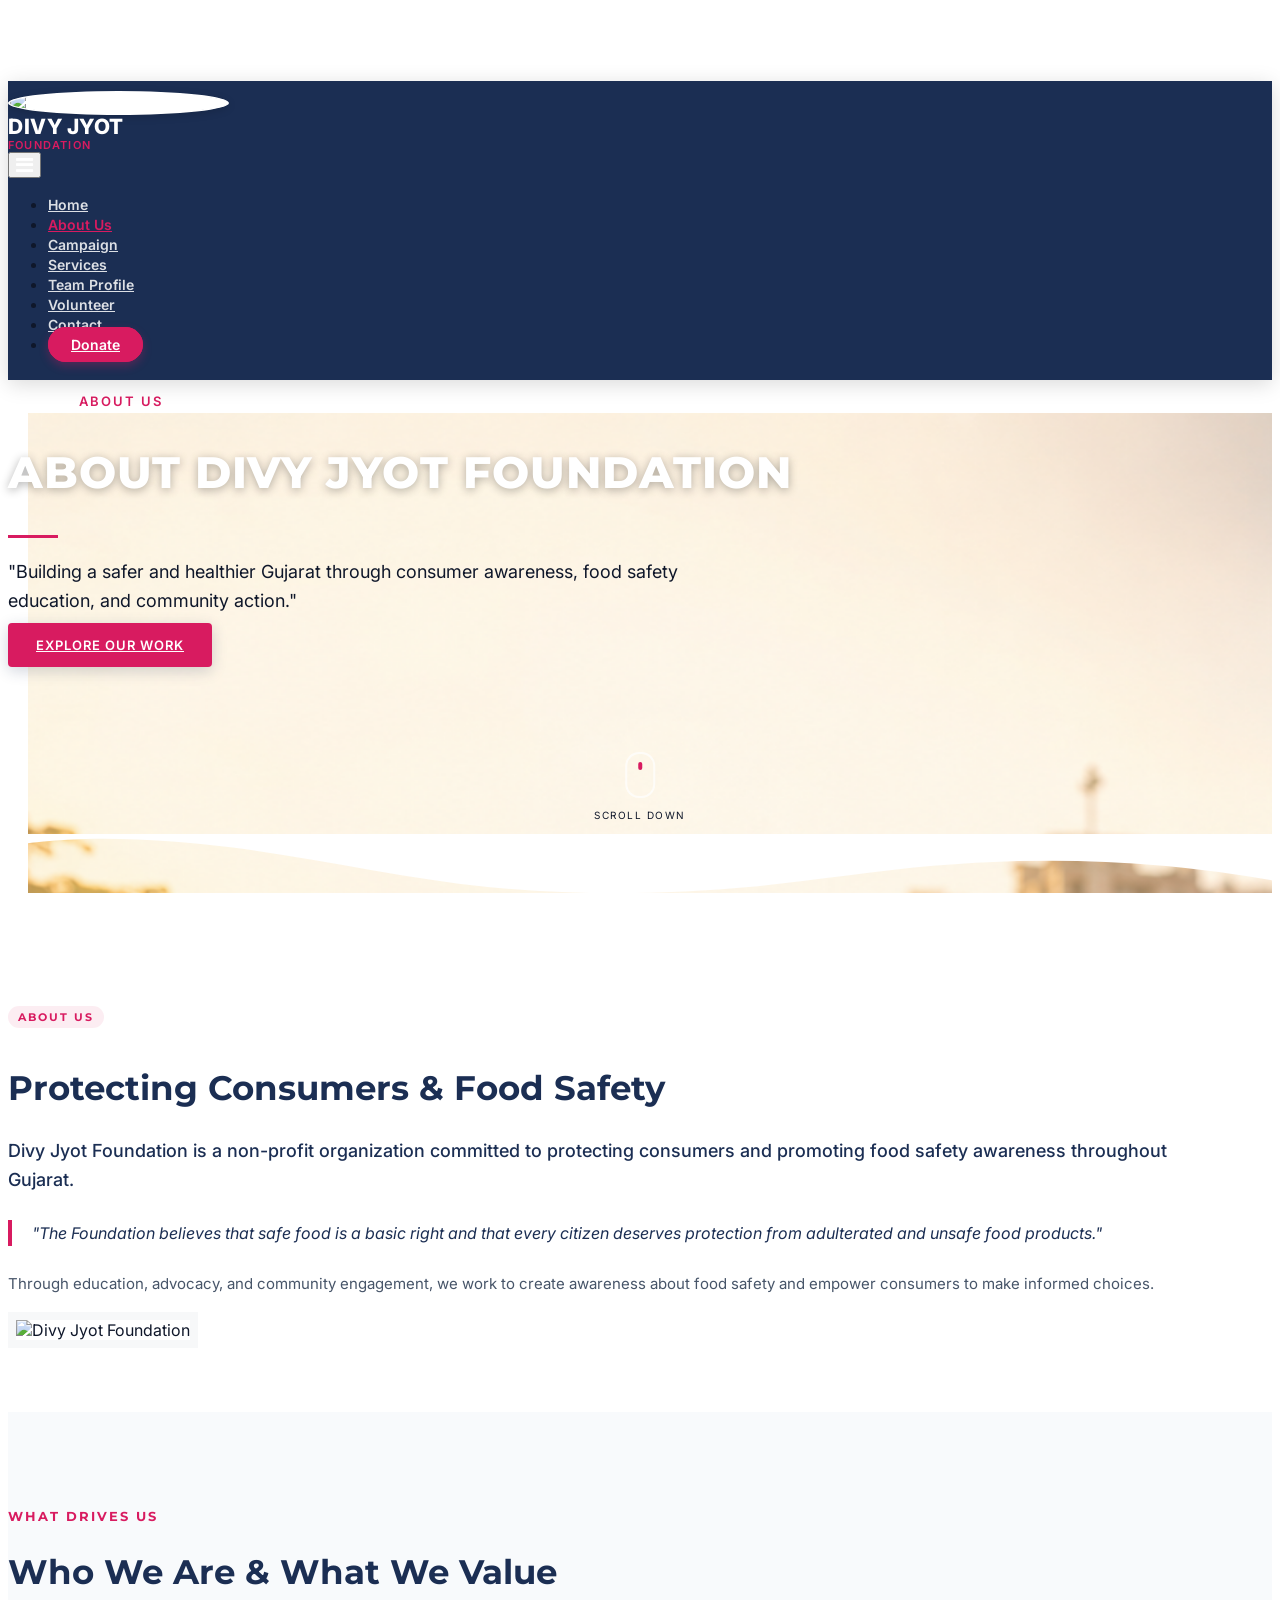
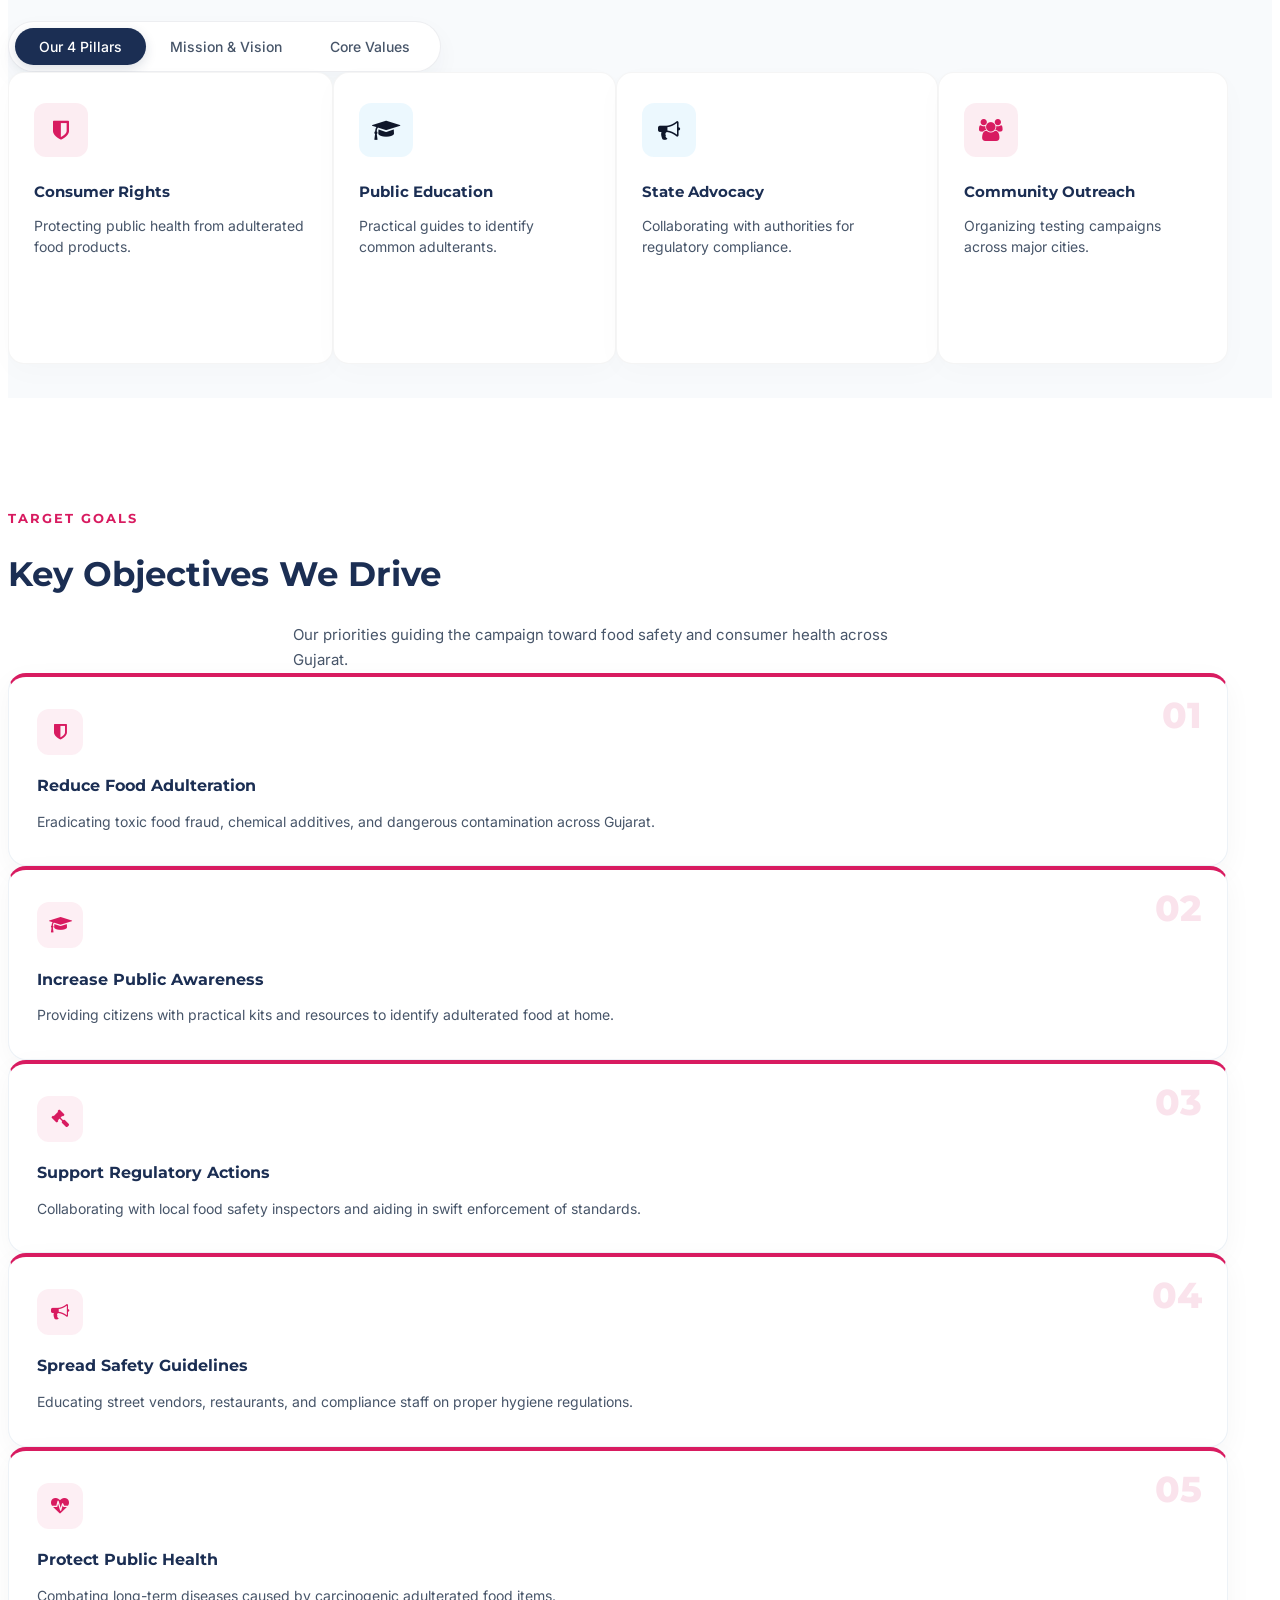
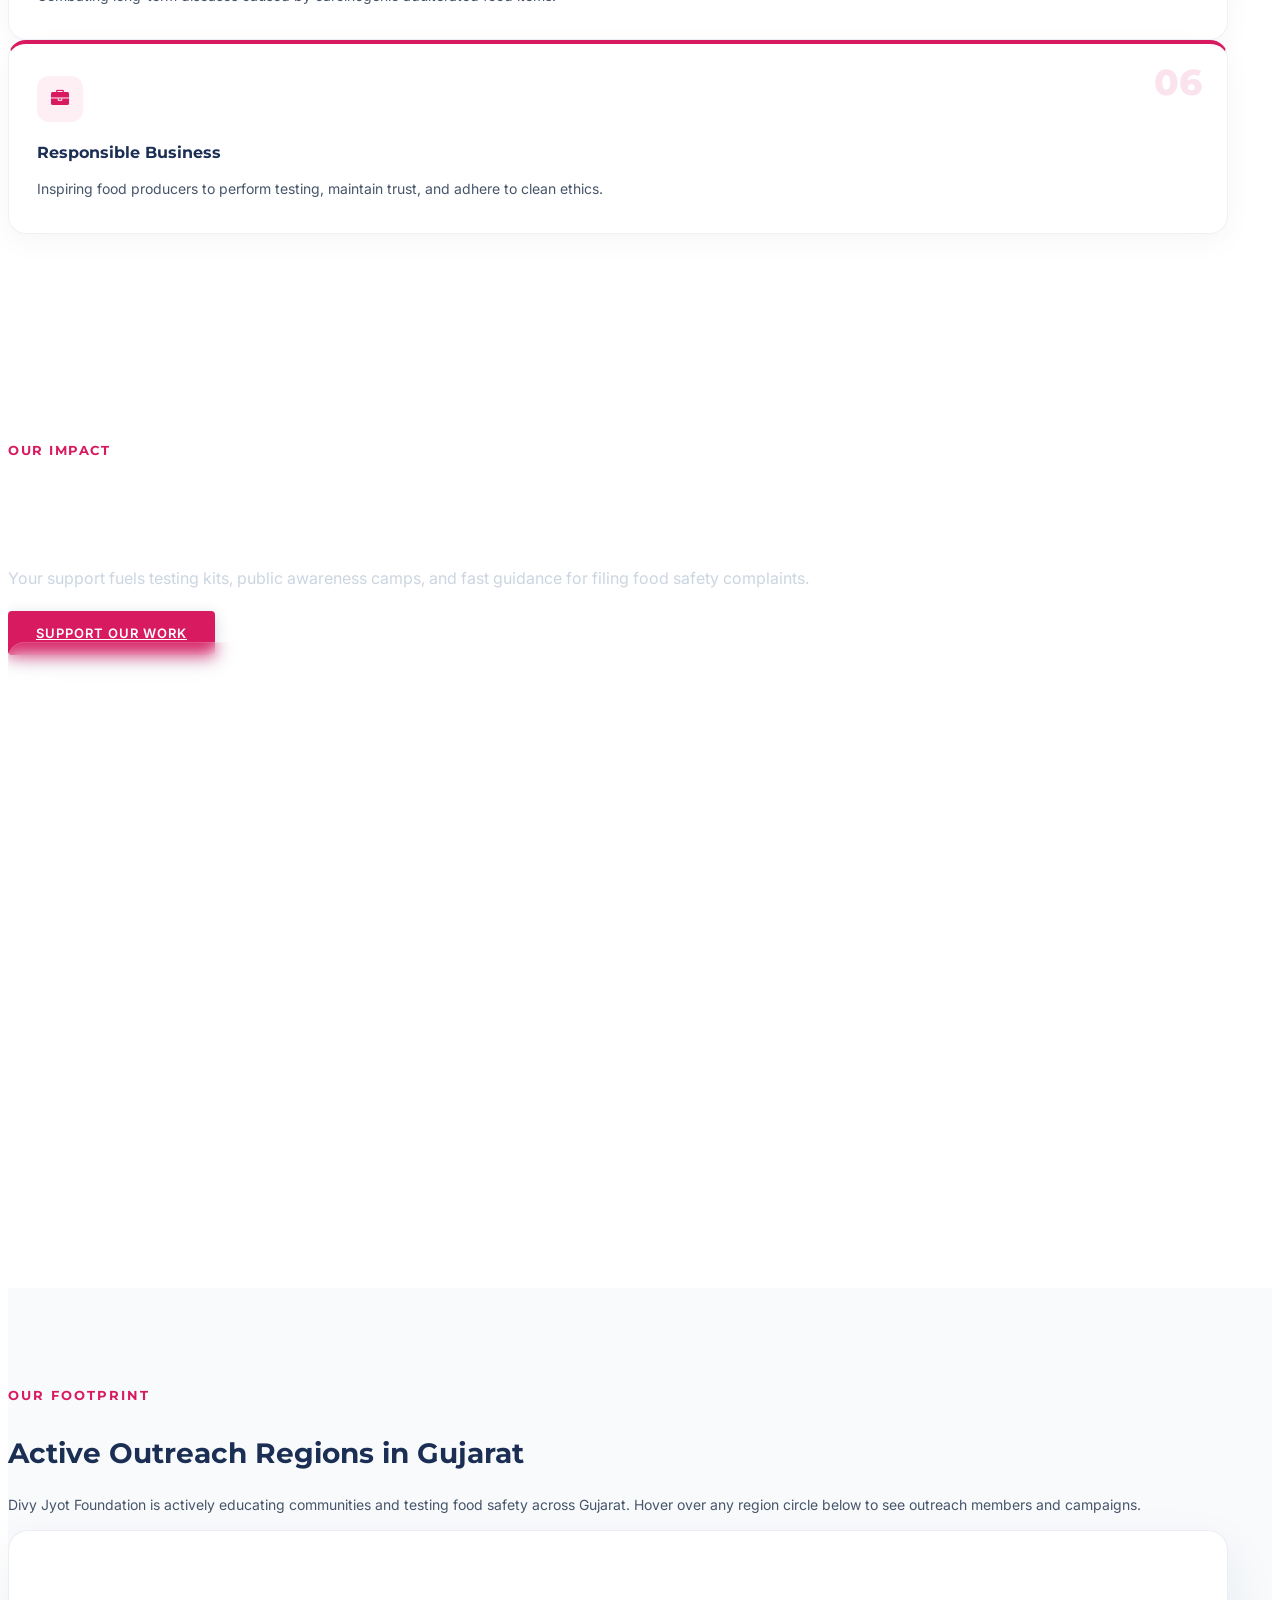
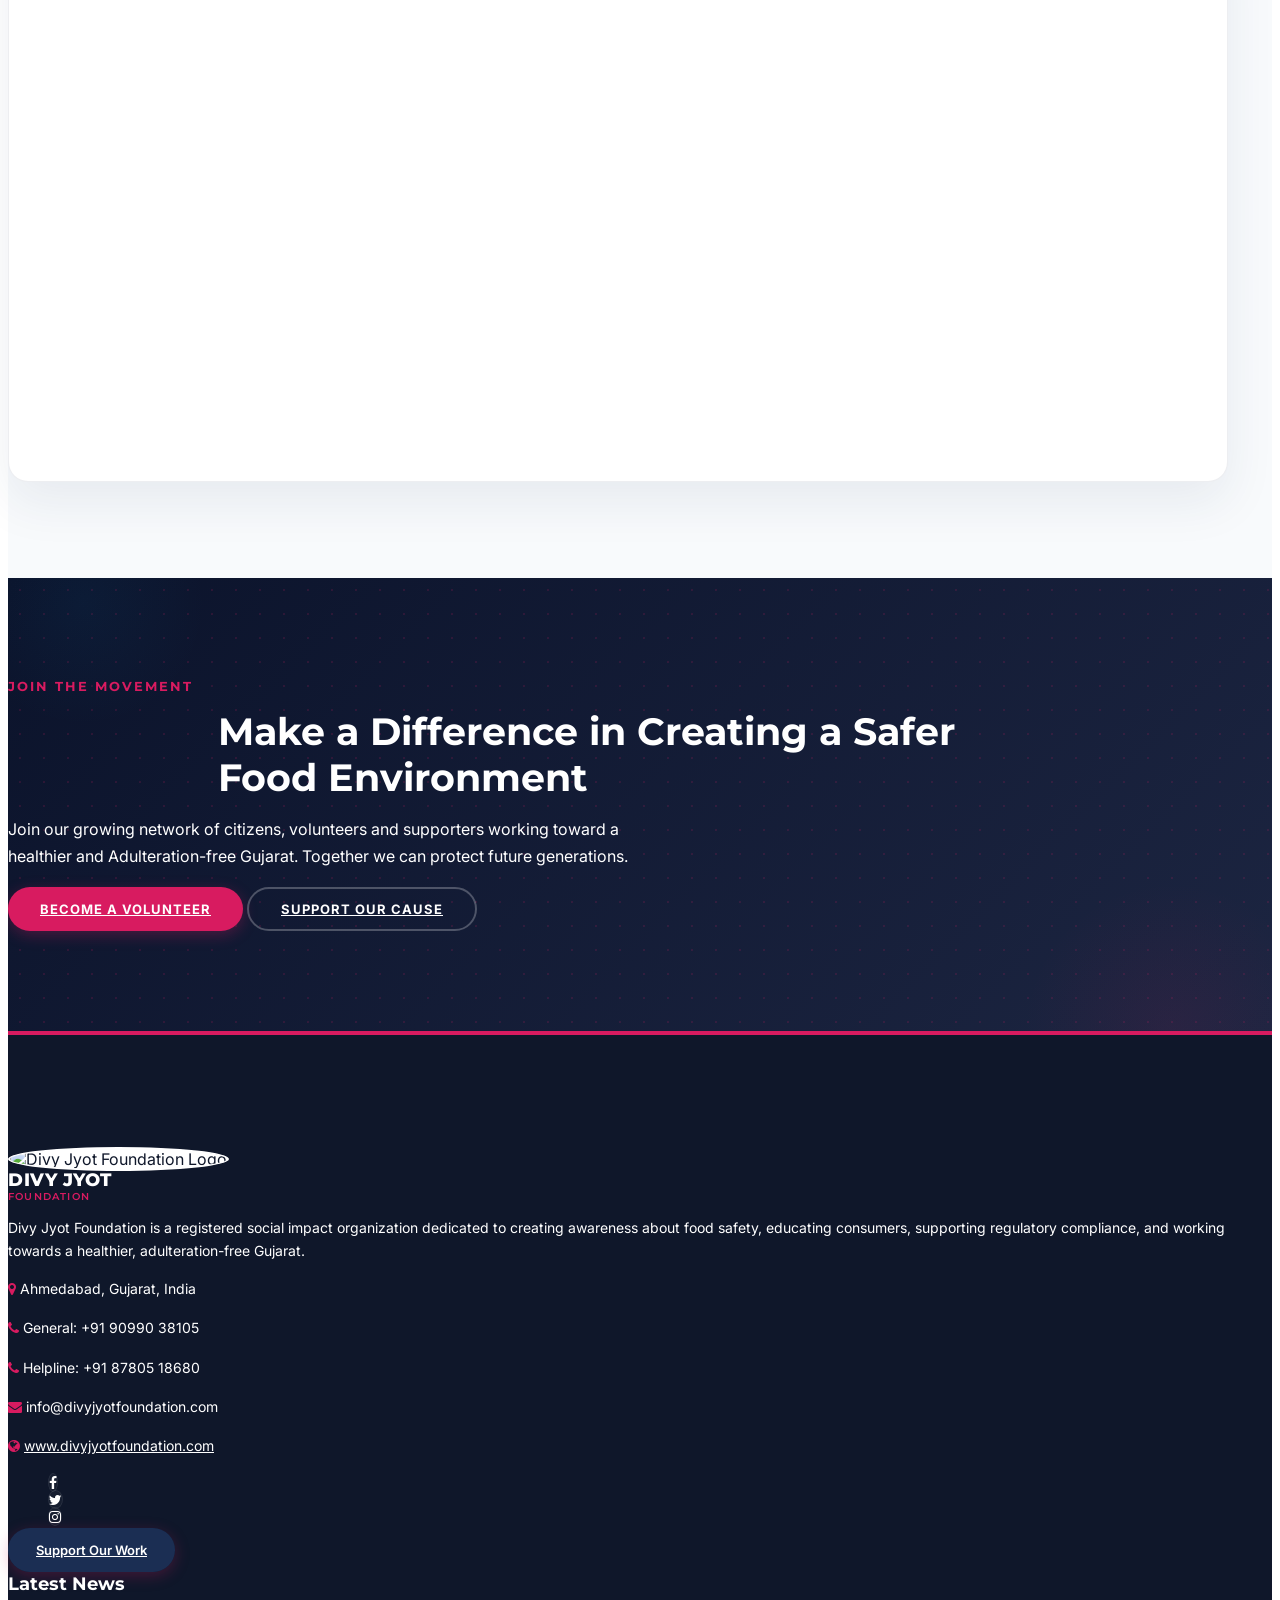
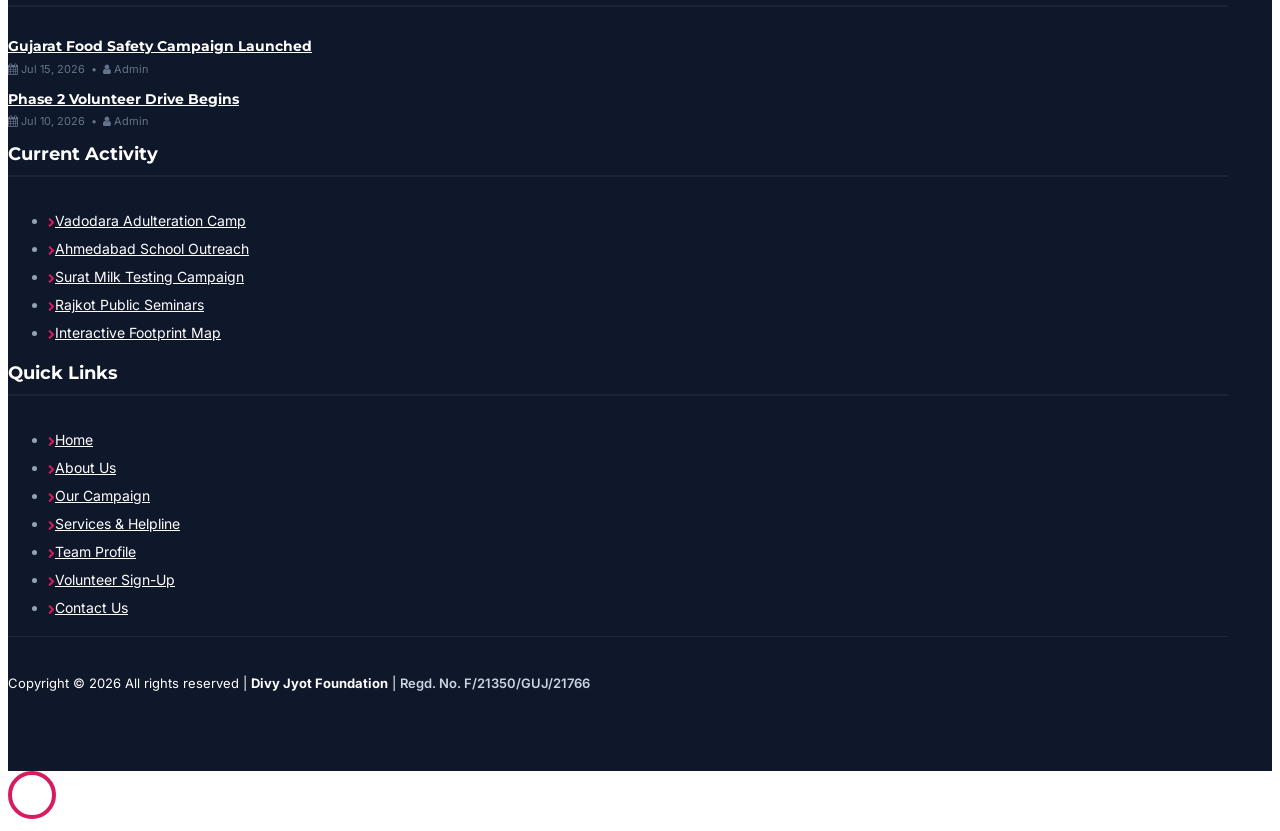
==== commit 5d5dcb94: "final phase" ====
--- a/about.html
+++ b/about.html
@@ -1,16 +1,21 @@
 <!DOCTYPE html>
 <html lang="en">
+
 <head>
   <title>About Us - Divy Jyot Foundation | Food Safety & Adulteration Awareness Gujarat</title>
   <meta charset="utf-8">
   <meta name="viewport" content="width=device-width, initial-scale=1, shrink-to-fit=no">
-  
-  <link href="https://fonts.googleapis.com/css2?family=Inter:wght@300;400;500;600;700&family=Outfit:wght@400;500;600;700;800&display=swap" rel="stylesheet">
+
+  <link rel="preconnect" href="https://fonts.googleapis.com">
+  <link rel="preconnect" href="https://fonts.gstatic.com" crossorigin>
+  <link
+    href="https://fonts.googleapis.com/css2?family=Inter:wght@300;400;500;600;700;800&family=Montserrat:wght@300;400;500;600;700;800&family=Outfit:wght@300;400;500;600;700;800&display=swap"
+    rel="stylesheet">
 
   <link rel="stylesheet" href="https://stackpath.bootstrapcdn.com/font-awesome/4.7.0/css/font-awesome.min.css">
-  
+
   <link rel="stylesheet" href="css/animate.css">
-  
+
   <link rel="stylesheet" href="css/owl.carousel.min.css">
   <link rel="stylesheet" href="css/owl.theme.default.min.css">
   <link rel="stylesheet" href="css/magnific-popup.css">
@@ -23,450 +28,732 @@
   <link rel="stylesheet" href="css/style.css">
   <link rel="stylesheet" href="css/custom.css">
   <link rel="stylesheet" href="https://unpkg.com/leaflet@1.9.4/dist/leaflet.css" />
+
+  <style>
+    /* ═══ About Page Typography System ═══
+       Goal: professional, human-designed readability.
+       All headings use Montserrat (display), all body copy uses Inter.
+       Font sizes are tightened from inflated inline values to a measured rhythm.
+    */
+
+    /* ── Hero Section ── */
+    .about-hero-content h1.bread {
+      font-family: var(--font-display);
+      font-size: 38px;
+      font-weight: 700;
+      letter-spacing: 0.5px;
+      line-height: 1.2;
+    }
+
+    .about-hero-content .lead {
+      font-family: var(--font-body);
+      font-size: 16px;
+      line-height: 1.7;
+      font-weight: 400;
+    }
+
+    /* ── Section Labels (Eyebrow text) ── */
+    .subheading,
+    .pillars-title-badge,
+    .about-tabs-nav~.subheading {
+      font-family: var(--font-display);
+      font-size: 11px;
+      font-weight: 700;
+      letter-spacing: 2px;
+      text-transform: uppercase;
+    }
+
+    /* ── Section Headings ── */
+    .about-section-heading,
+    section h2.font-weight-bold {
+      font-family: var(--font-display);
+      font-size: 30px;
+      font-weight: 700;
+      line-height: 1.25;
+      color: var(--primary-navy);
+    }
+
+    /* ── Intro "About Divy Jyot" paragraph ── */
+    .lead-text {
+      font-family: var(--font-body);
+      font-size: 16px;
+      font-weight: 500;
+      line-height: 1.65;
+    }
+
+    /* ── Blockquote ── */
+    .highlight-quote {
+      font-family: var(--font-body);
+      font-size: 16px;
+      font-weight: 400;
+      font-style: italic;
+      line-height: 1.65;
+      color: var(--primary-navy);
+    }
+
+    /* ── Body / Paragraph Text ── */
+    .ftco-section p,
+    .mv-panel p,
+    .pillar-card p,
+    .goal-card-premium p,
+    .value-card-asymmetric p,
+    .glass-stat-label {
+      font-family: var(--font-body);
+      font-size: 14px;
+      line-height: 1.65;
+      color: var(--text-muted);
+    }
+
+    /* ── Pillar Cards ── */
+    .pillar-card h5 {
+      font-family: var(--font-display);
+      font-size: 15px;
+      font-weight: 600;
+    }
+
+    /* ── Mission & Vision ── */
+    .mv-panel h3 {
+      font-family: var(--font-display);
+      font-size: 20px;
+      font-weight: 700;
+      line-height: 1.35;
+    }
+
+    /* ── Core Values ── */
+    .value-card-asymmetric h4 {
+      font-family: var(--font-display);
+      font-size: 17px;
+      font-weight: 700;
+    }
+
+    .value-card-asymmetric p {
+      font-size: 14px;
+    }
+
+    /* ── Objectives / Goals Grid ── */
+    .goal-card-premium {
+      background: #ffffff;
+      border-radius: 18px;
+      padding: 32px 28px;
+      box-shadow: 0 8px 28px rgba(15, 23, 42, 0.04);
+      border: 1.5px solid #edf2f7;
+      border-top: 4px solid var(--accent-magenta);
+      transition: all 0.3s cubic-bezier(0.4, 0, 0.2, 1);
+      height: 100%;
+    }
+
+    .goal-card-premium:hover {
+      transform: translateY(-5px);
+      box-shadow: 0 16px 40px rgba(216, 27, 96, 0.1);
+      border-top-color: var(--primary-navy);
+    }
+
+    .goal-card-premium .goal-number {
+      font-family: var(--font-display);
+      font-size: 36px;
+      font-weight: 800;
+      color: rgba(216, 27, 96, 0.12);
+      line-height: 1;
+      margin-bottom: 12px;
+    }
+
+    .goal-card-premium .goal-icon-wrap {
+      width: 46px;
+      height: 46px;
+      border-radius: 12px;
+      background: rgba(216, 27, 96, 0.07);
+      color: var(--accent-magenta);
+      display: flex;
+      align-items: center;
+      justify-content: center;
+      font-size: 18px;
+      margin-bottom: 18px;
+      transition: all 0.3s ease;
+    }
+
+    .goal-card-premium:hover .goal-icon-wrap {
+      background: var(--accent-magenta);
+      color: #fff;
+    }
+
+    .goal-card-premium h4 {
+      font-family: var(--font-display);
+      font-size: 16px;
+      font-weight: 600;
+      color: var(--primary-navy);
+      margin-bottom: 8px;
+      line-height: 1.3;
+    }
+
+    .goal-card-premium p {
+      font-family: var(--font-body);
+      font-size: 14px;
+      line-height: 1.6;
+      color: var(--text-muted);
+      margin-bottom: 0;
+    }
+
+    /* ── Counter / Impact Cards ── */
+    .glass-stat-card {
+      background: rgba(255, 255, 255, 0.08);
+      border: 1px solid rgba(255, 255, 255, 0.12);
+      border-radius: 16px;
+      padding: 28px 24px;
+      backdrop-filter: blur(8px);
+      transition: all 0.3s ease;
+    }
+
+    .glass-stat-card:hover {
+      background: rgba(255, 255, 255, 0.13);
+      transform: translateY(-4px);
+    }
+
+    .glass-stat-number {
+      font-family: var(--font-display);
+      font-size: 42px;
+      font-weight: 700;
+      color: #ffffff;
+      line-height: 1;
+      margin-bottom: 8px;
+    }
+
+    .glass-stat-label {
+      font-family: var(--font-body);
+      font-size: 13px;
+      font-weight: 500;
+      letter-spacing: 0.5px;
+      color: rgba(255, 255, 255, 0.65);
+    }
+
+    /* ── Counter section heading ── */
+    .about-counter-section h2 {
+      font-family: var(--font-display);
+      font-size: 32px;
+      font-weight: 700;
+      line-height: 1.25;
+    }
+
+    .about-counter-section p {
+      font-family: var(--font-body);
+      font-size: 15px;
+      line-height: 1.7;
+      color: #cbd5e1;
+    }
+
+    /* ── Map Section ── */
+    .map-dashboard-container h2,
+    section h2:not(.font-weight-bold) {
+      font-family: var(--font-display);
+      font-size: 28px;
+      font-weight: 700;
+      color: var(--primary-navy);
+    }
+
+    /* ── Final CTA Section ── */
+    .final-cta-section h2 {
+      font-family: var(--font-display);
+      font-size: 32px;
+      font-weight: 700;
+      line-height: 1.25;
+    }
+
+    .final-cta-section p {
+      font-family: var(--font-body);
+      font-size: 15px;
+      line-height: 1.7;
+    }
+
+    /* ── Tab Buttons ── */
+    .tab-nav-btn {
+      font-family: var(--font-body);
+      font-size: 14px;
+      font-weight: 500;
+    }
+
+    /* ── Responsive adjustments ── */
+    @media (max-width: 768px) {
+      .about-hero-content h1.bread {
+        font-size: 28px;
+      }
+
+      section h2.font-weight-bold {
+        font-size: 24px;
+      }
+
+      .glass-stat-number {
+        font-size: 32px;
+      }
+
+      .about-counter-section h2 {
+        font-size: 26px;
+      }
+
+      .final-cta-section h2 {
+        font-size: 26px;
+      }
+    }
+  </style>
 </head>
+
 <body>
 
   <!-- Reusable Header Navigation Placeholder -->
   <div id="header-placeholder"></div>
 
-<section class="hero-wrap hero-wrap-2 d-flex align-items-center justify-content-center" style="background-image: url('images/bg_2.jpg'); min-height: 500px; position: relative;" data-stellar-background-ratio="0.5">
-  <div class="overlay" style="background: rgba(11, 19, 43, 0.85);"></div>
-  <div class="container" style="position: relative; z-index: 10;">
-    <div class="row no-gutters slider-text align-items-center justify-content-center">
-      <div class="col-md-10 text-center ftco-animate pb-5 about-hero-content">
-        <p class="breadcrumbs mb-2" style="font-weight: 600; text-transform: uppercase; font-size: 13px; letter-spacing: 2px;">
-          <span class="mr-2"><a href="index.html" style="color: rgba(255,255,255,0.7);">Home <i class="fa fa-chevron-right" style="font-size: 9px; margin-left: 5px;"></i></a></span> 
-          <span style="color: var(--accent-magenta);">About Us</span>
-        </p>
-        <h1 class="mb-3 bread font-weight-bold" style="color: #fff; font-size: 44px; text-transform: uppercase; letter-spacing: 1px;">About Divy Jyot Foundation</h1>
-        <div class="about-hero-divider mx-auto"></div>
-        <p class="lead text-white-50 mb-4 mx-auto" style="max-width: 700px; font-size: 18px; line-height: 1.6;">
-          "Building a safer and healthier Gujarat through consumer awareness, food safety education, and community action."
-        </p>
-        <p><a href="#about-dashboard-section" class="btn btn-secondary py-3 px-4" style="border-radius: 30px; font-weight: 700; text-transform: uppercase; letter-spacing: 1px; font-size: 13px;">Explore Our Work</a></p>
+  <section class="hero-wrap hero-wrap-2 d-flex align-items-center justify-content-center"
+    style="background-image: url('images/aboutHero.png'); min-height: 500px; position: relative;"
+    data-stellar-background-ratio="0.5">
+    <div class="overlay" style="background: rgba(11, 19, 43, 0.85);"></div>
+    <div class="container" style="position: relative; z-index: 10;">
+      <div class="row no-gutters slider-text align-items-center justify-content-center">
+        <div class="col-md-10 text-center ftco-animate pb-5 about-hero-content">
+          <p class="breadcrumbs mb-2"
+            style="font-weight: 600; text-transform: uppercase; font-size: 13px; letter-spacing: 2px;">
+            <span class="mr-2"><a href="index.html" style="color: rgba(255,255,255,0.7);">Home <i
+                  class="fa fa-chevron-right" style="font-size: 9px; margin-left: 5px;"></i></a></span>
+            <span style="color: var(--accent-magenta);">About Us</span>
+          </p>
+          <h1 class="mb-3 bread font-weight-bold"
+            style="color: #fff; font-size: 44px; text-transform: uppercase; letter-spacing: 1px;">About Divy Jyot
+            Foundation</h1>
+          <div class="about-hero-divider mx-auto"></div>
+          <p class="lead text-white-50 mb-4 mx-auto" style="max-width: 700px; font-size: 18px; line-height: 1.6;">
+            "Building a safer and healthier Gujarat through consumer awareness, food safety education, and community
+            action."
+          </p>
+          <p><a href="#about-dashboard-section" class="btn btn-secondary py-3 px-4"
+              style="border-radius: 30px; font-weight: 700; text-transform: uppercase; letter-spacing: 1px; font-size: 13px;">Explore
+              Our Work</a></p>
+        </div>
       </div>
     </div>
-  </div>
-  <!-- Scroll Indicator -->
-  <div class="scroll-indicator-wrap" style="bottom: 70px;">
-    <div class="scroll-mouse">
-      <div class="scroll-wheel"></div>
+    <!-- Scroll Indicator -->
+    <div class="scroll-indicator-wrap" style="bottom: 70px;">
+      <div class="scroll-mouse">
+        <div class="scroll-wheel"></div>
+      </div>
+      <span class="text-white-50 small"
+        style="font-size: 10px; text-transform: uppercase; letter-spacing: 1.5px;">Scroll Down</span>
     </div>
-    <span class="text-white-50 small" style="font-size: 10px; text-transform: uppercase; letter-spacing: 1.5px;">Scroll Down</span>
-  </div>
-  
-  <!-- Wave Shape Divider -->
-  <div class="custom-shape-divider-bottom-168903">
-    <svg data-name="Layer 1" xmlns="http://www.w3.org/2000/svg" viewBox="0 0 1200 120" preserveAspectRatio="none">
-      <path d="M985.66,92.83C906.67,72,823.78,31,743.84,14.19c-82.26-17.34-168.06-16.33-250.45.39-57.84,11.73-114,31.07-172,41.86A600.21,600.21,0,0,1,0,27.35V120H1200V95.8C1130.5,120,1056.59,111.45,985.66,92.83Z" class="shape-fill"></path>
-    </svg>
-  </div>
-</section>
-
-<section class="ftco-section bg-white" style="padding: 7em 0 4em 0;">
-  <div class="container">
-    <div class="row align-items-center mb-5 pb-3">
-      <div class="col-lg-6 pr-lg-5 mb-4 mb-lg-0 ftco-animate">
-        <div class="heading-section">
-          <span class="pillars-title-badge">About Us</span>
-          <h2 class="mb-4 font-weight-bold" style="color: var(--primary-navy); font-size: 34px; line-height: 1.2;">Protecting Consumers & Food Safety</h2>
-          
-          <p class="lead-text font-weight-bold" style="color: var(--primary-navy); font-size: 18px; line-height: 1.6; margin-bottom: 20px;">
-            Divy Jyot Foundation is a non-profit organization committed to protecting consumers and promoting food safety awareness throughout Gujarat.
+
+    <!-- Wave Shape Divider -->
+    <div class="custom-shape-divider-bottom-168903">
+      <svg data-name="Layer 1" xmlns="http://www.w3.org/2000/svg" viewBox="0 0 1200 120" preserveAspectRatio="none">
+        <path
+          d="M985.66,92.83C906.67,72,823.78,31,743.84,14.19c-82.26-17.34-168.06-16.33-250.45.39-57.84,11.73-114,31.07-172,41.86A600.21,600.21,0,0,1,0,27.35V120H1200V95.8C1130.5,120,1056.59,111.45,985.66,92.83Z"
+          class="shape-fill"></path>
+      </svg>
+    </div>
+  </section>
+
+  <section class="ftco-section bg-white" style="padding: 7em 0 4em 0;">
+    <div class="container">
+      <div class="row align-items-center mb-5 pb-3">
+        <div class="col-lg-6 pr-lg-5 mb-4 mb-lg-0 ftco-animate">
+          <div class="heading-section">
+            <span class="pillars-title-badge">About Us</span>
+            <h2 class="mb-4 font-weight-bold" style="color: var(--primary-navy); font-size: 34px; line-height: 1.2;">
+              Protecting Consumers & Food Safety</h2>
+
+            <p class="lead-text font-weight-bold"
+              style="color: var(--primary-navy); font-size: 18px; line-height: 1.6; margin-bottom: 20px;">
+              Divy Jyot Foundation is a non-profit organization committed to protecting consumers and promoting food
+              safety awareness throughout Gujarat.
+            </p>
+
+            <blockquote class="highlight-quote">
+              "The Foundation believes that safe food is a basic right and that every citizen deserves protection from
+              adulterated and unsafe food products."
+            </blockquote>
+
+            <p class="mb-0" style="font-size: 15px; line-height: 1.7; color: var(--text-muted);">
+              Through education, advocacy, and community engagement, we work to create awareness about food safety and
+              empower consumers to make informed choices.
+            </p>
+          </div>
+        </div>
+
+        <div class="col-lg-6 text-center text-lg-right ftco-animate">
+          <img src="logo.jpeg" alt="Divy Jyot Foundation" class="img-fluid rounded-circle shadow-lg"
+            style="max-width: 320px; border: 8px solid rgba(27, 46, 83, 0.03); object-fit: cover;">
+        </div>
+      </div>
+    </div>
+  </section>
+
+  <!-- Storytelling Dashboard Console -->
+  <section class="ftco-section bg-light" id="about-dashboard-section" style="padding: 6em 0;">
+    <div class="container">
+      <div class="row justify-content-center pb-3">
+        <div class="col-md-8 heading-section text-center ftco-animate">
+          <span class="subheading"
+            style="color: var(--accent-magenta); text-transform: uppercase; font-weight: 700; letter-spacing: 2px; font-size: 13px; display: block; margin-bottom: 12px;">What
+            Drives Us</span>
+          <h2 class="mb-4 font-weight-bold" style="color: var(--primary-navy); font-size: 34px; line-height: 1.2;">Who
+            We Are & What We Value</h2>
+
+          <!-- Tab Navigation -->
+          <div class="about-tabs-nav mt-3">
+            <button class="tab-nav-btn active" onclick="switchAboutTab('tab-pillars')">Our 4 Pillars</button>
+            <button class="tab-nav-btn" onclick="switchAboutTab('tab-mission')">Mission & Vision</button>
+            <button class="tab-nav-btn" onclick="switchAboutTab('tab-values')">Core Values</button>
+          </div>
+        </div>
+      </div>
+
+      <!-- Panel 1: Pillars -->
+      <div class="row about-tab-panel mt-4" id="tab-pillars" style="display: flex;">
+        <div class="col-md-6 col-lg-3 mb-4 ftco-animate">
+          <div class="pillar-card pc-1">
+            <div class="pillar-icon-box">
+              <span class="fa fa-shield"></span>
+            </div>
+            <h5>Consumer Rights</h5>
+            <p class="text-muted small mb-0" style="line-height: 1.5;">Protecting public health from adulterated food
+              products.</p>
+          </div>
+        </div>
+
+        <div class="col-md-6 col-lg-3 mb-4 ftco-animate">
+          <div class="pillar-card pc-2">
+            <div class="pillar-icon-box">
+              <span class="fa fa-graduation-cap"></span>
+            </div>
+            <h5>Public Education</h5>
+            <p class="text-muted small mb-0" style="line-height: 1.5;">Practical guides to identify common adulterants.
+            </p>
+          </div>
+        </div>
+
+        <div class="col-md-6 col-lg-3 mb-4 mb-md-0 ftco-animate">
+          <div class="pillar-card pc-3">
+            <div class="pillar-icon-box">
+              <span class="fa fa-bullhorn"></span>
+            </div>
+            <h5>State Advocacy</h5>
+            <p class="text-muted small mb-0" style="line-height: 1.5;">Collaborating with authorities for regulatory
+              compliance.</p>
+          </div>
+        </div>
+
+        <div class="col-md-6 col-lg-3 ftco-animate">
+          <div class="pillar-card pc-4">
+            <div class="pillar-icon-box">
+              <span class="fa fa-users"></span>
+            </div>
+            <h5>Community Outreach</h5>
+            <p class="text-muted small mb-0" style="line-height: 1.5;">Organizing testing campaigns across major cities.
+            </p>
+          </div>
+        </div>
+      </div>
+
+      <!-- Panel 2: Mission & Vision -->
+      <div class="row about-tab-panel mt-4" id="tab-mission" style="display: none;">
+        <div class="col-md-6 mb-4 mb-md-0">
+          <div class="mv-panel">
+            <div class="mv-badge mv-badge-pink">Our Mission</div>
+            <h3 class="font-weight-bold mb-3" style="color: var(--primary-navy); font-size: 22px; line-height: 1.4;">A
+              safe, healthy and adulteration-free Gujarat.</h3>
+            <p style="font-size: 15px; line-height: 1.7; color: var(--text-muted); margin-bottom: 0;">
+              We dedicate our efforts towards eradicating toxic adulterants and food fraud, ensuring every household
+              receives quality and safe sustenance.
+            </p>
+          </div>
+        </div>
+
+        <div class="col-md-6">
+          <div class="mv-panel mv-panel-navy">
+            <div class="mv-badge mv-badge-cyan">Our Vision</div>
+            <h3 class="font-weight-bold mb-3" style="color: #fff; font-size: 22px; line-height: 1.4;">Access to safe,
+              authentic, hygienic, and unadulterated food.</h3>
+            <p style="font-size: 15px; line-height: 1.7; color: #cbd5e1; margin-bottom: 0;">
+              A future where transparency prevails in the food supply chain and public health is preserved by proactive,
+              educated consumers.
+            </p>
+          </div>
+        </div>
+      </div>
+
+      <!-- Panel 3: Core Values -->
+      <div class="row about-tab-panel mt-4" id="tab-values" style="display: none;">
+        <div class="col-lg-7 col-md-12 mb-4">
+          <div class="value-card-asymmetric vc-1">
+            <div class="value-icon-container">
+              <svg viewBox="0 0 24 24" fill="none" stroke="currentColor" stroke-width="2" stroke-linecap="round"
+                stroke-linejoin="round">
+                <path d="M12 22s8-4 8-10V5l-8-3-8 3v7c0 6 8 10 8 10z" />
+                <path d="m9 11 2 2 4-4" />
+              </svg>
+            </div>
+            <h4>Public Health First</h4>
+            <p class="text-muted">Consumer Health and Safety Remain our Highest Priority.</p>
+          </div>
+        </div>
+
+        <div class="col-lg-5 col-md-12 mb-4">
+          <div class="value-card-asymmetric vc-2">
+            <div class="value-icon-container">
+              <svg viewBox="0 0 24 24" fill="none" stroke="currentColor" stroke-width="2" stroke-linecap="round"
+                stroke-linejoin="round">
+                <circle cx="11" cy="11" r="8" />
+                <line x1="21" y1="21" x2="16.65" y2="16.65" />
+                <line x1="11" y1="8" x2="11" y2="14" />
+                <line x1="8" y1="11" x2="14" y2="11" />
+              </svg>
+            </div>
+            <h4>Transparency</h4>
+            <p class="text-muted">Promoting Honesty and Accountability within the Food ecosystem.</p>
+          </div>
+        </div>
+
+        <div class="col-lg-4 col-md-6 mb-4">
+          <div class="value-card-asymmetric vc-3">
+            <div class="value-icon-container">
+              <svg viewBox="0 0 24 24" fill="none" stroke="currentColor" stroke-width="2" stroke-linecap="round"
+                stroke-linejoin="round">
+                <path d="M2 3h6a4 4 0 0 1 4 4v14a3 3 0 0 0-3-3H2z" />
+                <path d="M22 3h-6a4 4 0 0 0-4 4v14a3 3 0 0 1 3-3h7z" />
+              </svg>
+            </div>
+            <h4>Education</h4>
+            <p class="text-muted">Creating awareness through practical and accessible information.</p>
+          </div>
+        </div>
+
+        <div class="col-lg-4 col-md-6 mb-4">
+          <div class="value-card-asymmetric vc-4">
+            <div class="value-icon-container">
+              <svg viewBox="0 0 24 24" fill="none" stroke="currentColor" stroke-width="2" stroke-linecap="round"
+                stroke-linejoin="round">
+                <path d="M16 21v-2a4 4 0 0 0-4-4H6a4 4 0 0 0-4 4v2" />
+                <circle cx="9" cy="7" r="4" />
+                <path d="M22 21v-2a4 4 0 0 0-3-3.87" />
+                <path d="M16 3.13a4 4 0 0 1 0 7.75" />
+              </svg>
+            </div>
+            <h4>Community Participation</h4>
+            <p class="text-muted">Encouraging Citizens to become active participants in Food safety initiatives.</p>
+          </div>
+        </div>
+
+        <div class="col-lg-4 col-md-12 mb-4">
+          <div class="value-card-asymmetric vc-5">
+            <div class="value-icon-container">
+              <svg viewBox="0 0 24 24" fill="none" stroke="currentColor" stroke-width="2" stroke-linecap="round"
+                stroke-linejoin="round">
+                <path
+                  d="M19 14c1.49-1.46 3-3.21 3-5.5A5.5 5.5 0 0 0 16.5 3c-1.76 0-3 .5-4.5 2-1.5-1.5-2.74-2-4.5-2A5.5 5.5 0 0 0 2 8.5c0 2.3 1.5 4.05 3 5.5l7 7Z" />
+              </svg>
+            </div>
+            <h4>Social Responsibility</h4>
+            <p class="text-muted">Working together to build healthier Communities.</p>
+          </div>
+        </div>
+      </div>
+    </div>
+  </section>
+
+  <!-- Premium Objectives Grid -->
+  <section class="ftco-section bg-white" style="padding: 7em 0 5em 0;">
+    <div class="container">
+      <div class="row justify-content-center pb-5">
+        <div class="col-md-10 heading-section text-center ftco-animate">
+          <span class="subheading"
+            style="color: var(--accent-magenta); text-transform: uppercase; font-weight: 700; letter-spacing: 2px; font-size: 13px; display: block; margin-bottom: 8px;">Target
+            Goals</span>
+          <h2 class="mb-2 font-weight-bold" style="color: var(--primary-navy); font-size: 34px; line-height: 1.2;">Key
+            Objectives We Drive</h2>
+          <p class="text-muted mb-0" style="font-size: 15px; max-width: 650px; margin: 0 auto;">Our priorities guiding
+            the campaign toward food safety and consumer health across Gujarat.</p>
+        </div>
+      </div>
+
+      <div class="row">
+        <!-- Objective 1 -->
+        <div class="col-lg-4 col-md-6 mb-4 ftco-animate">
+          <div class="goal-card-premium">
+            <div class="goal-number">01</div>
+            <div class="goal-icon-wrap">
+              <span class="fa fa-shield"></span>
+            </div>
+            <h4>Reduce Food Adulteration</h4>
+            <p>Eradicating toxic food fraud, chemical additives, and dangerous contamination across Gujarat.</p>
+          </div>
+        </div>
+        <!-- Objective 2 -->
+        <div class="col-lg-4 col-md-6 mb-4 ftco-animate">
+          <div class="goal-card-premium">
+            <div class="goal-number">02</div>
+            <div class="goal-icon-wrap">
+              <span class="fa fa-graduation-cap"></span>
+            </div>
+            <h4>Increase Public Awareness</h4>
+            <p>Providing citizens with practical kits and resources to identify adulterated food at home.</p>
+          </div>
+        </div>
+        <!-- Objective 3 -->
+        <div class="col-lg-4 col-md-6 mb-4 ftco-animate">
+          <div class="goal-card-premium">
+            <div class="goal-number">03</div>
+            <div class="goal-icon-wrap">
+              <span class="fa fa-gavel"></span>
+            </div>
+            <h4>Support Regulatory Actions</h4>
+            <p>Collaborating with local food safety inspectors and aiding in swift enforcement of standards.</p>
+          </div>
+        </div>
+        <!-- Objective 4 -->
+        <div class="col-lg-4 col-md-6 mb-4 ftco-animate">
+          <div class="goal-card-premium">
+            <div class="goal-number">04</div>
+            <div class="goal-icon-wrap">
+              <span class="fa fa-bullhorn"></span>
+            </div>
+            <h4>Spread Safety Guidelines</h4>
+            <p>Educating street vendors, restaurants, and compliance staff on proper hygiene regulations.</p>
+          </div>
+        </div>
+        <!-- Objective 5 -->
+        <div class="col-lg-4 col-md-6 mb-4 ftco-animate">
+          <div class="goal-card-premium">
+            <div class="goal-number">05</div>
+            <div class="goal-icon-wrap">
+              <span class="fa fa-heartbeat"></span>
+            </div>
+            <h4>Protect Public Health</h4>
+            <p>Combating long-term diseases caused by carcinogenic adulterated food items.</p>
+          </div>
+        </div>
+        <!-- Objective 6 -->
+        <div class="col-lg-4 col-md-6 mb-4 ftco-animate">
+          <div class="goal-card-premium">
+            <div class="goal-number">06</div>
+            <div class="goal-icon-wrap">
+              <span class="fa fa-briefcase"></span>
+            </div>
+            <h4>Responsible Business</h4>
+            <p>Inspiring food producers to perform testing, maintain trust, and adhere to clean ethics.</p>
+          </div>
+        </div>
+      </div>
+    </div>
+  </section>
+
+  <section class="ftco-section about-counter-section" id="section-counter"
+    style="position: relative; overflow: hidden; background: linear-gradient(rgba(11, 19, 43, 0.92), rgba(11, 19, 43, 0.92)), url('images/bg_1.jpg') center center no-repeat; background-size: cover; padding: 8em 0 !important;">
+    <div class="container">
+      <div class="row align-items-center">
+        <div class="col-lg-5 mb-5 mb-lg-0 text-center text-lg-left ftco-animate">
+          <span class="subheading"
+            style="color: var(--accent-magenta); text-transform: uppercase; letter-spacing: 1.5px; font-weight: 700; font-size: 13px; display: block; margin-bottom: 10px;">Our
+            Impact</span>
+          <h2 class="font-weight-bold mt-2" style="color: #fff; font-size: 38px; line-height: 1.2;">Together, we're
+            creating a safer Gujarat.</h2>
+          <p class="mt-3" style="color: #cbd5e1; font-size: 16px; line-height: 1.6; margin-bottom: 30px;">
+            Your support fuels testing kits, public awareness camps, and fast guidance for filing food safety
+            complaints.
           </p>
-          
-          <blockquote class="highlight-quote">
-            "The Foundation believes that safe food is a basic right and that every citizen deserves protection from adulterated and unsafe food products."
-          </blockquote>
-          
-          <p class="mb-0" style="font-size: 15px; line-height: 1.7; color: var(--text-muted);">
-            Through education, advocacy, and community engagement, we work to create awareness about food safety and empower consumers to make informed choices.
-          </p>
-        </div>
-      </div>
-      
-      <div class="col-lg-6 text-center text-lg-right ftco-animate">
-        <img src="logo.jpeg" alt="Divy Jyot Foundation" class="img-fluid rounded-circle shadow-lg" style="max-width: 320px; border: 8px solid rgba(27, 46, 83, 0.03); object-fit: cover;">
+          <a href="donate.html" class="btn btn-secondary py-3 px-4"
+            style="border-radius: 30px; font-weight: 700; text-transform: uppercase; letter-spacing: 1px; font-size: 13px;">Support
+            Our Work</a>
+        </div>
+
+        <div class="col-lg-7">
+          <div class="row">
+            <div class="col-sm-6 mb-4 ftco-animate">
+              <div class="glass-stat-card">
+                <div class="glass-stat-number d-flex align-items-baseline">
+                  <span class="counter-value number" data-number="1200">0</span>
+                  <span style="font-size: 30px; margin-left: 2px;">+</span>
+                </div>
+                <div class="glass-stat-label">Active Members</div>
+              </div>
+            </div>
+
+            <div class="col-sm-6 mb-4 ftco-animate">
+              <div class="glass-stat-card">
+                <div class="glass-stat-number d-flex align-items-baseline">
+                  <span class="counter-value number" data-number="150">0</span>
+                  <span style="font-size: 30px; margin-left: 2px;">+</span>
+                </div>
+                <div class="glass-stat-label">Dedicated Volunteers</div>
+              </div>
+            </div>
+
+            <div class="col-sm-6 mb-4 mb-sm-0 ftco-animate">
+              <div class="glass-stat-card">
+                <div class="glass-stat-number d-flex align-items-baseline">
+                  <span class="counter-value number" data-number="500000">0</span>
+                  <span style="font-size: 30px; margin-left: 2px;">+</span>
+                </div>
+                <div class="glass-stat-label">People Reached</div>
+              </div>
+            </div>
+
+            <div class="col-sm-6 ftco-animate">
+              <div class="glass-stat-card">
+                <div class="glass-stat-number d-flex align-items-baseline">
+                  <span class="counter-value number" data-number="350">0</span>
+                  <span style="font-size: 30px; margin-left: 2px;">+</span>
+                </div>
+                <div class="glass-stat-label">Generous Donors</div>
+              </div>
+            </div>
+          </div>
+        </div>
       </div>
     </div>
-  </div>
-</section>
-
-<!-- Storytelling Dashboard Console -->
-<section class="ftco-section bg-light" id="about-dashboard-section" style="padding: 6em 0;">
-  <div class="container">
-    <div class="row justify-content-center pb-3">
-      <div class="col-md-8 heading-section text-center ftco-animate">
-        <span class="subheading" style="color: var(--accent-magenta); text-transform: uppercase; font-weight: 700; letter-spacing: 2px; font-size: 13px; display: block; margin-bottom: 12px;">What Drives Us</span>
-        <h2 class="mb-4 font-weight-bold" style="color: var(--primary-navy); font-size: 34px; line-height: 1.2;">Who We Are & What We Value</h2>
-        
-        <!-- Tab Navigation -->
-        <div class="about-tabs-nav mt-3">
-          <button class="tab-nav-btn active" onclick="switchAboutTab('tab-pillars')">Our 4 Pillars</button>
-          <button class="tab-nav-btn" onclick="switchAboutTab('tab-mission')">Mission & Vision</button>
-          <button class="tab-nav-btn" onclick="switchAboutTab('tab-values')">Core Values</button>
+  </section>
+
+  <section class="ftco-section bg-light" style="padding: 6em 0;">
+    <div class="container">
+      <div class="row justify-content-center pb-4">
+        <div class="col-md-8 heading-section text-center ftco-animate">
+          <span class="subheading"
+            style="color: var(--primary-cyan); text-transform: uppercase; font-weight: 700; letter-spacing: 1px; font-size: 13px;">Our
+            Footprint</span>
+          <h2>Active Outreach Regions in Gujarat</h2>
+          <p class="text-muted">Divy Jyot Foundation is actively educating communities and testing food safety across
+            Gujarat. Hover over any region circle below to see outreach members and campaigns.</p>
+        </div>
+      </div>
+      <div class="row">
+        <div class="col-md-12">
+          <div class="row no-gutters map-dashboard-container"
+            style="border: 1px solid rgba(0, 0, 0, 0.05); border-radius: 16px; overflow: hidden; box-shadow: 0 10px 30px rgba(27, 46, 83, 0.04);">
+            <!-- Full-width Map -->
+            <div class="col-12" style="position: relative;">
+              <div id="heatmap-map" style="height: 550px; width: 100%;"></div>
+            </div>
+          </div>
         </div>
       </div>
     </div>
-
-    <!-- Panel 1: Pillars -->
-    <div class="row about-tab-panel mt-4" id="tab-pillars" style="display: flex;">
-      <div class="col-md-6 col-lg-3 mb-4 ftco-animate">
-        <div class="pillar-card pc-1">
-          <div class="pillar-icon-box">
-            <span class="fa fa-shield"></span>
-          </div>
-          <h5>Consumer Rights</h5>
-          <p class="text-muted small mb-0" style="line-height: 1.5;">Protecting public health from adulterated food products.</p>
-        </div>
-      </div>
-      
-      <div class="col-md-6 col-lg-3 mb-4 ftco-animate">
-        <div class="pillar-card pc-2">
-          <div class="pillar-icon-box">
-            <span class="fa fa-graduation-cap"></span>
-          </div>
-          <h5>Public Education</h5>
-          <p class="text-muted small mb-0" style="line-height: 1.5;">Practical guides to identify common adulterants.</p>
-        </div>
-      </div>
-      
-      <div class="col-md-6 col-lg-3 mb-4 mb-md-0 ftco-animate">
-        <div class="pillar-card pc-3">
-          <div class="pillar-icon-box">
-            <span class="fa fa-bullhorn"></span>
-          </div>
-          <h5>State Advocacy</h5>
-          <p class="text-muted small mb-0" style="line-height: 1.5;">Collaborating with authorities for regulatory compliance.</p>
-        </div>
-      </div>
-      
-      <div class="col-md-6 col-lg-3 ftco-animate">
-        <div class="pillar-card pc-4">
-          <div class="pillar-icon-box">
-            <span class="fa fa-users"></span>
-          </div>
-          <h5>Community Outreach</h5>
-          <p class="text-muted small mb-0" style="line-height: 1.5;">Organizing testing campaigns across major cities.</p>
-        </div>
+  </section>
+
+
+  <section class="final-cta-section" id="final-cta-block">
+    <div class="final-cta-pattern"></div>
+    <div class="final-cta-shape"></div>
+    <div class="final-cta-shape-2"></div>
+    <div class="container text-center ftco-animate" style="position: relative; z-index: 5;">
+      <span class="subheading"
+        style="color: var(--accent-magenta); text-transform: uppercase; letter-spacing: 2px; font-weight: 700; font-size: 13px; display: block; margin-bottom: 15px;">Join
+        the Movement</span>
+      <h2 class="font-weight-bold mb-3"
+        style="color: #fff; font-size: 38px; line-height: 1.2; max-width: 800px; margin: 0 auto;">Make a Difference in
+        Creating a Safer Food Environment</h2>
+      <p class="mb-5 text-white-50 mx-auto" style="max-width: 650px; font-size: 16px; line-height: 1.7;">
+        Join our growing network of citizens, volunteers and supporters working toward a healthier and Adulteration-free
+        Gujarat. Together we can protect future generations.
+      </p>
+      <div class="d-sm-flex justify-content-center align-items-center">
+        <a href="volunteer.html" class="btn-cta-pink mr-sm-3 mb-3 mb-sm-0">Become a Volunteer</a>
+        <a href="donate.html" class="btn-cta-outline">Support Our Cause</a>
       </div>
     </div>
-
-    <!-- Panel 2: Mission & Vision -->
-    <div class="row about-tab-panel mt-4" id="tab-mission" style="display: none;">
-      <div class="col-md-6 mb-4 mb-md-0">
-        <div class="mv-panel">
-          <div class="mv-badge mv-badge-pink">Our Mission</div>
-          <h3 class="font-weight-bold mb-3" style="color: var(--primary-navy); font-size: 22px; line-height: 1.4;">A safe, healthy and adulteration-free Gujarat.</h3>
-          <p style="font-size: 15px; line-height: 1.7; color: var(--text-muted); margin-bottom: 0;">
-            We dedicate our efforts towards eradicating toxic adulterants and food fraud, ensuring every household receives quality and safe sustenance.
-          </p>
-        </div>
-      </div>
-      
-      <div class="col-md-6">
-        <div class="mv-panel mv-panel-navy">
-          <div class="mv-badge mv-badge-cyan">Our Vision</div>
-          <h3 class="font-weight-bold mb-3" style="color: #fff; font-size: 22px; line-height: 1.4;">Access to safe, authentic, hygienic, and unadulterated food.</h3>
-          <p style="font-size: 15px; line-height: 1.7; color: #cbd5e1; margin-bottom: 0;">
-            A future where transparency prevails in the food supply chain and public health is preserved by proactive, educated consumers.
-          </p>
-        </div>
-      </div>
-    </div>
-
-    <!-- Panel 3: Core Values -->
-    <div class="row about-tab-panel mt-4" id="tab-values" style="display: none;">
-      <div class="col-lg-7 col-md-12 mb-4">
-        <div class="value-card-asymmetric vc-1">
-          <div class="value-icon-container">
-            <svg viewBox="0 0 24 24" fill="none" stroke="currentColor" stroke-width="2" stroke-linecap="round" stroke-linejoin="round">
-              <path d="M12 22s8-4 8-10V5l-8-3-8 3v7c0 6 8 10 8 10z"/>
-              <path d="m9 11 2 2 4-4"/>
-            </svg>
-          </div>
-          <h4>Public Health First</h4>
-          <p class="text-muted">Consumer Health and Safety Remain our Highest Priority.</p>
-        </div>
-      </div>
-      
-      <div class="col-lg-5 col-md-12 mb-4">
-        <div class="value-card-asymmetric vc-2">
-          <div class="value-icon-container">
-            <svg viewBox="0 0 24 24" fill="none" stroke="currentColor" stroke-width="2" stroke-linecap="round" stroke-linejoin="round">
-              <circle cx="11" cy="11" r="8"/>
-              <line x1="21" y1="21" x2="16.65" y2="16.65"/>
-              <line x1="11" y1="8" x2="11" y2="14"/>
-              <line x1="8" y1="11" x2="14" y2="11"/>
-            </svg>
-          </div>
-          <h4>Transparency</h4>
-          <p class="text-muted">Promoting Honesty and Accountability within the Food ecosystem.</p>
-        </div>
-      </div>
-      
-      <div class="col-lg-4 col-md-6 mb-4">
-        <div class="value-card-asymmetric vc-3">
-          <div class="value-icon-container">
-            <svg viewBox="0 0 24 24" fill="none" stroke="currentColor" stroke-width="2" stroke-linecap="round" stroke-linejoin="round">
-              <path d="M2 3h6a4 4 0 0 1 4 4v14a3 3 0 0 0-3-3H2z"/>
-              <path d="M22 3h-6a4 4 0 0 0-4 4v14a3 3 0 0 1 3-3h7z"/>
-            </svg>
-          </div>
-          <h4>Education</h4>
-          <p class="text-muted">Creating awareness through practical and accessible information.</p>
-        </div>
-      </div>
-      
-      <div class="col-lg-4 col-md-6 mb-4">
-        <div class="value-card-asymmetric vc-4">
-          <div class="value-icon-container">
-            <svg viewBox="0 0 24 24" fill="none" stroke="currentColor" stroke-width="2" stroke-linecap="round" stroke-linejoin="round">
-              <path d="M16 21v-2a4 4 0 0 0-4-4H6a4 4 0 0 0-4 4v2"/>
-              <circle cx="9" cy="7" r="4"/>
-              <path d="M22 21v-2a4 4 0 0 0-3-3.87"/>
-              <path d="M16 3.13a4 4 0 0 1 0 7.75"/>
-            </svg>
-          </div>
-          <h4>Community Participation</h4>
-          <p class="text-muted">Encouraging Citizens to become active participants in Food safety initiatives.</p>
-        </div>
-      </div>
-      
-      <div class="col-lg-4 col-md-12 mb-4">
-        <div class="value-card-asymmetric vc-5">
-          <div class="value-icon-container">
-            <svg viewBox="0 0 24 24" fill="none" stroke="currentColor" stroke-width="2" stroke-linecap="round" stroke-linejoin="round">
-              <path d="M19 14c1.49-1.46 3-3.21 3-5.5A5.5 5.5 0 0 0 16.5 3c-1.76 0-3 .5-4.5 2-1.5-1.5-2.74-2-4.5-2A5.5 5.5 0 0 0 2 8.5c0 2.3 1.5 4.05 3 5.5l7 7Z"/>
-            </svg>
-          </div>
-          <h4>Social Responsibility</h4>
-          <p class="text-muted">Working together to build healthier Communities.</p>
-        </div>
-      </div>
-    </div>
-  </div>
-</section>
-
-<!-- Premium Objectives Grid -->
-<section class="ftco-section bg-white" style="padding: 7em 0 5em 0;">
-  <div class="container">
-    <div class="row justify-content-center pb-5">
-      <div class="col-md-10 heading-section text-center ftco-animate">
-        <span class="subheading" style="color: var(--accent-magenta); text-transform: uppercase; font-weight: 700; letter-spacing: 2px; font-size: 13px; display: block; margin-bottom: 8px;">Target Goals</span>
-        <h2 class="mb-2 font-weight-bold" style="color: var(--primary-navy); font-size: 34px; line-height: 1.2;">Key Objectives We Drive</h2>
-        <p class="text-muted mb-0" style="font-size: 15px; max-width: 650px; margin: 0 auto;">Our priorities guiding the campaign toward food safety and consumer health across Gujarat.</p>
-      </div>
-    </div>
-    
-    <div class="row">
-      <!-- Objective 1 -->
-      <div class="col-lg-4 col-md-6 mb-4 ftco-animate">
-        <div class="goal-card-premium">
-          <div class="goal-number">01</div>
-          <div class="goal-icon-wrap">
-            <span class="fa fa-shield"></span>
-          </div>
-          <h4>Reduce Food Adulteration</h4>
-          <p>Eradicating toxic food fraud, chemical additives, and dangerous contamination across Gujarat.</p>
-        </div>
-      </div>
-      <!-- Objective 2 -->
-      <div class="col-lg-4 col-md-6 mb-4 ftco-animate">
-        <div class="goal-card-premium">
-          <div class="goal-number">02</div>
-          <div class="goal-icon-wrap">
-            <span class="fa fa-graduation-cap"></span>
-          </div>
-          <h4>Increase Public Awareness</h4>
-          <p>Providing citizens with practical kits and resources to identify adulterated food at home.</p>
-        </div>
-      </div>
-      <!-- Objective 3 -->
-      <div class="col-lg-4 col-md-6 mb-4 ftco-animate">
-        <div class="goal-card-premium">
-          <div class="goal-number">03</div>
-          <div class="goal-icon-wrap">
-            <span class="fa fa-gavel"></span>
-          </div>
-          <h4>Support Regulatory Actions</h4>
-          <p>Collaborating with local food safety inspectors and aiding in swift enforcement of standards.</p>
-        </div>
-      </div>
-      <!-- Objective 4 -->
-      <div class="col-lg-4 col-md-6 mb-4 ftco-animate">
-        <div class="goal-card-premium">
-          <div class="goal-number">04</div>
-          <div class="goal-icon-wrap">
-            <span class="fa fa-bullhorn"></span>
-          </div>
-          <h4>Spread Safety Guidelines</h4>
-          <p>Educating street vendors, restaurants, and compliance staff on proper hygiene regulations.</p>
-        </div>
-      </div>
-      <!-- Objective 5 -->
-      <div class="col-lg-4 col-md-6 mb-4 ftco-animate">
-        <div class="goal-card-premium">
-          <div class="goal-number">05</div>
-          <div class="goal-icon-wrap">
-            <span class="fa fa-heartbeat"></span>
-          </div>
-          <h4>Protect Public Health</h4>
-          <p>Combating long-term diseases caused by carcinogenic adulterated food items.</p>
-        </div>
-      </div>
-      <!-- Objective 6 -->
-      <div class="col-lg-4 col-md-6 mb-4 ftco-animate">
-        <div class="goal-card-premium">
-          <div class="goal-number">06</div>
-          <div class="goal-icon-wrap">
-            <span class="fa fa-briefcase"></span>
-          </div>
-          <h4>Responsible Business</h4>
-          <p>Inspiring food producers to perform testing, maintain trust, and adhere to clean ethics.</p>
-        </div>
-      </div>
-    </div>
-  </div>
-</section>
-
-<section class="ftco-section about-counter-section" id="section-counter" style="position: relative; overflow: hidden; background: linear-gradient(rgba(11, 19, 43, 0.92), rgba(11, 19, 43, 0.92)), url('images/bg_1.jpg') center center no-repeat; background-size: cover; padding: 8em 0 !important;">
-  <div class="container">
-    <div class="row align-items-center">
-      <div class="col-lg-5 mb-5 mb-lg-0 text-center text-lg-left ftco-animate">
-        <span class="subheading" style="color: var(--accent-magenta); text-transform: uppercase; letter-spacing: 1.5px; font-weight: 700; font-size: 13px; display: block; margin-bottom: 10px;">Our Impact</span>
-        <h2 class="font-weight-bold mt-2" style="color: #fff; font-size: 38px; line-height: 1.2;">Together, we're creating a safer Gujarat.</h2>
-        <p class="mt-3" style="color: #cbd5e1; font-size: 16px; line-height: 1.6; margin-bottom: 30px;">
-          Your support fuels testing kits, public awareness camps, and fast guidance for filing food safety complaints.
-        </p>
-        <a href="donate.html" class="btn btn-secondary py-3 px-4" style="border-radius: 30px; font-weight: 700; text-transform: uppercase; letter-spacing: 1px; font-size: 13px;">Support Our Work</a>
-      </div>
-      
-      <div class="col-lg-7">
-        <div class="row">
-          <div class="col-sm-6 mb-4 ftco-animate">
-            <div class="glass-stat-card">
-              <div class="glass-stat-number d-flex align-items-baseline">
-                <span class="counter-value number" data-number="1200">0</span>
-                <span style="font-size: 30px; margin-left: 2px;">+</span>
-              </div>
-              <div class="glass-stat-label">Active Members</div>
-            </div>
-          </div>
-          
-          <div class="col-sm-6 mb-4 ftco-animate">
-            <div class="glass-stat-card">
-              <div class="glass-stat-number d-flex align-items-baseline">
-                <span class="counter-value number" data-number="150">0</span>
-                <span style="font-size: 30px; margin-left: 2px;">+</span>
-              </div>
-              <div class="glass-stat-label">Dedicated Volunteers</div>
-            </div>
-          </div>
-          
-          <div class="col-sm-6 mb-4 mb-sm-0 ftco-animate">
-            <div class="glass-stat-card">
-              <div class="glass-stat-number d-flex align-items-baseline">
-                <span class="counter-value number" data-number="500000">0</span>
-                <span style="font-size: 30px; margin-left: 2px;">+</span>
-              </div>
-              <div class="glass-stat-label">People Reached</div>
-            </div>
-          </div>
-          
-          <div class="col-sm-6 ftco-animate">
-            <div class="glass-stat-card">
-              <div class="glass-stat-number d-flex align-items-baseline">
-                <span class="counter-value number" data-number="350">0</span>
-                <span style="font-size: 30px; margin-left: 2px;">+</span>
-              </div>
-              <div class="glass-stat-label">Generous Donors</div>
-            </div>
-          </div>
-        </div>
-      </div>
-    </div>
-  </div>
-</section>
-
-<section class="ftco-section bg-light" style="padding: 6em 0;">
-  <div class="container">
-    <div class="row justify-content-center pb-5">
-      <div class="col-md-8 heading-section text-center ftco-animate">
-        <span class="subheading" style="color: var(--primary-cyan); text-transform: uppercase; font-weight: 700; letter-spacing: 1px; font-size: 13px;">Our Footprint</span>
-        <h2>Active Outreach Regions in Gujarat</h2>
-        <p class="text-muted">Divy Jyot Foundation is actively educating communities and testing food quality across Gujarat. Select a city from the list or map to zoom and view stats.</p>
-      </div>
-    </div>
-    <div class="row">
-      <div class="col-md-12">
-        <div class="row no-gutters map-dashboard-container">
-          <!-- Mobile Region Selector Carousel (Visible only on mobile/tablet) -->
-          <div class="col-12 d-lg-none">
-            <div class="mobile-regions-carousel" id="mobile-regions-carousel">
-              <!-- Dynamically populated by JS -->
-            </div>
-          </div>
-
-          <!-- Left Side: Interactive Sidebar (Hidden on Mobile) -->
-          <div class="col-lg-4 d-none d-lg-flex flex-column map-sidebar">
-            <div class="map-sidebar-header">
-              <h5 class="mb-1" style="font-weight: 700; color: var(--primary-navy); font-size: 18px;">Active Districts</h5>
-              <p class="mb-0 text-muted" style="font-size: 12px; font-weight: 500;">Select a district to explore details on the map</p>
-            </div>
-            <div class="map-region-list" id="map-region-list">
-              <!-- Dynamically populated by JS -->
-            </div>
-          </div>
-          
-          <!-- Right Side: The Map -->
-          <div class="col-lg-8 col-12" style="position: relative;">
-            <div id="heatmap-map" style="height: 550px; width: 100%;"></div>
-            
-            <!-- Premium Floating Card -->
-            <div class="map-floating-overlay-card" id="map-floating-info" style="display: none; opacity: 0; transform: translateY(10px) translateX(-50%);">
-              <div class="d-flex justify-content-between align-items-center mb-3">
-                <div class="d-flex align-items-center">
-                  <span class="fa fa-map-marker-alt mr-2" style="color: var(--accent-magenta); font-size: 16px;"></span>
-                  <h6 id="map-floating-title" class="font-weight-bold mb-0" style="color: var(--primary-navy); font-size: 16px; letter-spacing: 0.5px;">Region</h6>
-                </div>
-                <button type="button" class="close-info-btn" id="close-floating-info" style="background: none; border: none; color: var(--text-muted); cursor: pointer; padding: 0 4px; font-size: 16px; line-height: 1; outline: none;">&times;</button>
-              </div>
-              <div class="row text-center no-gutters py-2" style="background: rgba(27, 46, 83, 0.02); border-radius: 10px; border: 1px solid rgba(27, 46, 83, 0.04);">
-                <div class="col-6 border-right">
-                  <div style="font-size: 10px; font-weight: 700; color: var(--text-muted); text-transform: uppercase; letter-spacing: 0.5px;">Members</div>
-                  <div id="map-floating-members" style="font-size: 18px; font-weight: 800; color: var(--accent-magenta); margin-top: 2px;">0</div>
-                </div>
-                <div class="col-6">
-                  <div style="font-size: 10px; font-weight: 700; color: var(--text-muted); text-transform: uppercase; letter-spacing: 0.5px;">Campaigns</div>
-                  <div id="map-floating-campaigns" style="font-size: 18px; font-weight: 800; color: var(--secondary-cyan); margin-top: 2px;">0</div>
-                </div>
-              </div>
-            </div>
-          </div>
-        </div>
-      </div>
-    </div>
-  </div>
-</section>
-
-
-<section class="final-cta-section" id="final-cta-block">
-  <div class="final-cta-pattern"></div>
-  <div class="final-cta-shape"></div>
-  <div class="final-cta-shape-2"></div>
-  <div class="container text-center ftco-animate" style="position: relative; z-index: 5;">
-    <span class="subheading" style="color: var(--accent-magenta); text-transform: uppercase; letter-spacing: 2px; font-weight: 700; font-size: 13px; display: block; margin-bottom: 15px;">Join the Movement</span>
-    <h2 class="font-weight-bold mb-3" style="color: #fff; font-size: 38px; line-height: 1.2; max-width: 800px; margin: 0 auto;">Make a Difference in Creating a Safer Food Environment</h2>
-    <p class="mb-5 text-white-50 mx-auto" style="max-width: 650px; font-size: 16px; line-height: 1.7;">
-      Join our growing network of citizens, volunteers and supporters working toward a healthier and Adulteration-free Gujarat. Together we can protect future generations.
-    </p>
-    <div class="d-sm-flex justify-content-center align-items-center">
-      <a href="volunteer.html" class="btn-cta-pink mr-sm-3 mb-3 mb-sm-0">Become a Volunteer</a>
-      <a href="donate.html" class="btn-cta-outline">Support Our Cause</a>
-    </div>
-  </div>
-</section>
+  </section>
 
   <!-- Reusable Footer Placeholder -->
   <div id="footer-placeholder"></div>
@@ -474,304 +761,140 @@
 
 
 
-<!-- loader -->
-<div id="ftco-loader" class="show fullscreen"><svg class="circular" width="48px" height="48px"><circle class="path-bg" cx="24" cy="24" r="22" fill="none" stroke-width="4" stroke="#eeeeee"/><circle class="path" cx="24" cy="24" r="22" fill="none" stroke-width="4" stroke-miterlimit="10" stroke="#d81b60"/></svg></div>
-
-
-<script src="js/jquery.min.js"></script>
-<script src="js/jquery-migrate-3.0.1.min.js"></script>
-<script src="js/popper.min.js"></script>
-<script src="js/bootstrap.min.js"></script>
-<script src="js/jquery.easing.1.3.js"></script>
-<script src="js/jquery.waypoints.min.js"></script>
-<script src="js/jquery.stellar.min.js"></script>
-<script src="js/jquery.animateNumber.min.js"></script>
-<script src="js/bootstrap-datepicker.js"></script>
-<script src="js/jquery.timepicker.min.js"></script>
-<script src="js/owl.carousel.min.js"></script>
-<script src="js/jquery.magnific-popup.min.js"></script>
-<script src="js/scrollax.min.js"></script>
-<script src="https://unpkg.com/leaflet@1.9.4/dist/leaflet.js"></script>
-<script>
-  function switchAboutTab(tabId) {
-    // Hide all tab panels with transitions
-    var panels = document.querySelectorAll('.about-tab-panel');
-    panels.forEach(function(panel) {
-      panel.style.display = 'none';
-      panel.classList.remove('fade-in-up');
-    });
-    
-    // Deactivate all tab buttons
-    var buttons = document.querySelectorAll('.tab-nav-btn');
-    buttons.forEach(function(btn) {
-      btn.classList.remove('active');
-    });
-    
-    // Show active panel and button
-    var activePanel = document.getElementById(tabId);
-    if (activePanel) {
-      activePanel.style.display = 'flex';
-      setTimeout(function() {
-        activePanel.classList.add('fade-in-up');
-      }, 50);
-    }
-    
-    var activeBtn = document.querySelector('[onclick="switchAboutTab(\'' + tabId + '\')"]');
-    if (activeBtn) {
-      activeBtn.classList.add('active');
-    }
-  }
-
-  document.addEventListener("DOMContentLoaded", function() {
-    if (typeof L === 'undefined') return;
-
-    var map = L.map('heatmap-map', {
-      center: [22.3094, 72.1362],
-      zoom: 7,
-      zoomControl: true,
-      scrollWheelZoom: false
-    });
-
-    L.tileLayer('https://{s}.basemaps.cartocdn.com/rastertiles/voyager/{z}/{x}/{y}{r}.png', {
-      attribution: '&copy; <a href="https://www.openstreetmap.org/copyright">OpenStreetMap</a> contributors &copy; <a href="https://carto.com/attributions">CARTO</a>',
-      subdomains: 'abcd',
-      maxZoom: 20
-    }).addTo(map);
-
-    var regions = [
-      { name: "Ahmedabad", lat: 23.0225, lng: 72.5714, members: 550, campaigns: 12, size: 35000 },
-      { name: "Surat", lat: 21.1702, lng: 72.8311, members: 420, campaigns: 8, size: 28000 },
-      { name: "Vadodara", lat: 22.3072, lng: 73.1812, members: 310, campaigns: 7, size: 22000 },
-      { name: "Rajkot", lat: 22.3039, lng: 70.8022, members: 280, campaigns: 6, size: 20000 },
-      { name: "Gandhinagar", lat: 23.2156, lng: 72.6369, members: 180, campaigns: 5, size: 16000 },
-      { name: "Bhavnagar", lat: 21.7645, lng: 72.1519, members: 110, campaigns: 3, size: 12000 },
-      { name: "Jamnagar", lat: 22.4707, lng: 70.0577, members: 95, campaigns: 2, size: 10000 },
-      { name: "Bhuj (Kutch)", lat: 23.2420, lng: 69.6669, members: 80, campaigns: 2, size: 9000 }
-    ];
-
-    var info = L.control({position: 'topright'});
-
-    info.onAdd = function (map) {
-      this._div = L.DomUtil.create('div', 'info-control d-none d-md-block'); // Hidden on mobile
-      this.update();
-      return this._div;
-    };
-
-    info.update = function (props) {
-      this._div.innerHTML = '<h5 style="margin:0 0 10px; font-weight:700; color:#d81b60; font-size:16px;">Gujarat Outreach Insights</h5>' + 
-        (props ? 
-          '<div style="font-size:14px; line-height: 1.5;">' +
-          '<strong>Region:</strong> <span style="color:#0ea5e9; font-weight:700;">' + props.name + '</span><br>' +
-          '<strong>Active Members:</strong> ' + props.members + '<br>' +
-          '<strong>Campaigns Done:</strong> ' + props.campaigns + '</div>'
-          : '<span style="font-size:13px; color:#666;">Hover over or select a region</span>');
-    };
-
-    info.addTo(map);
-
-    var style = document.createElement('style');
-    style.innerHTML = `
-      .info-control {
-        padding: 15px;
-        background: rgba(255, 255, 255, 0.95);
-        backdrop-filter: blur(5px);
-        box-shadow: 0 5px 15px rgba(0,0,0,0.15);
-        border-radius: 8px;
-        border: 1px solid rgba(0,0,0,0.1);
-        min-width: 220px;
-        font-family: var(--font-body), Arial, sans-serif !important;
+  <!-- loader -->
+  <div id="ftco-loader" class="show fullscreen"><svg class="circular" width="48px" height="48px">
+      <circle class="path-bg" cx="24" cy="24" r="22" fill="none" stroke-width="4" stroke="#eeeeee" />
+      <circle class="path" cx="24" cy="24" r="22" fill="none" stroke-width="4" stroke-miterlimit="10"
+        stroke="#d81b60" />
+    </svg></div>
+
+
+  <script src="js/jquery.min.js"></script>
+  <script src="js/jquery-migrate-3.0.1.min.js"></script>
+  <script src="js/popper.min.js"></script>
+  <script src="js/bootstrap.min.js"></script>
+  <script src="js/jquery.easing.1.3.js"></script>
+  <script src="js/jquery.waypoints.min.js"></script>
+  <script src="js/jquery.stellar.min.js"></script>
+  <script src="js/jquery.animateNumber.min.js"></script>
+  <script src="js/bootstrap-datepicker.js"></script>
+  <script src="js/jquery.timepicker.min.js"></script>
+  <script src="js/owl.carousel.min.js"></script>
+  <script src="js/jquery.magnific-popup.min.js"></script>
+  <script src="js/scrollax.min.js"></script>
+  <script src="https://unpkg.com/leaflet@1.9.4/dist/leaflet.js"></script>
+  <script>
+    function switchAboutTab(tabId) {
+      // Hide all tab panels with transitions
+      var panels = document.querySelectorAll('.about-tab-panel');
+      panels.forEach(function (panel) {
+        panel.style.display = 'none';
+        panel.classList.remove('fade-in-up');
+      });
+
+      // Deactivate all tab buttons
+      var buttons = document.querySelectorAll('.tab-nav-btn');
+      buttons.forEach(function (btn) {
+        btn.classList.remove('active');
+      });
+
+      // Show active panel and button
+      var activePanel = document.getElementById(tabId);
+      if (activePanel) {
+        activePanel.style.display = 'flex';
+        setTimeout(function () {
+          activePanel.classList.add('fade-in-up');
+        }, 50);
       }
-    `;
-    document.head.appendChild(style);
-
-    var listContainer = document.getElementById('map-region-list');
-    var circlesList = [];
-    var itemsList = [];
-
-    // Close floating card action
-    var closeBtn = document.getElementById('close-floating-info');
-    if (closeBtn) {
-      closeBtn.addEventListener('click', function(e) {
-        e.stopPropagation();
-        var floatingCard = document.getElementById('map-floating-info');
-        if (floatingCard) {
-          floatingCard.style.opacity = '0';
-          if (window.innerWidth < 992) {
-            floatingCard.style.transform = 'translateY(10px) translateX(-50%)';
-          } else {
-            floatingCard.style.transform = 'translateY(10px)';
-          }
-          setTimeout(function() {
-            floatingCard.style.display = 'none';
-          }, 300);
-        }
+
+      var activeBtn = document.querySelector('[onclick="switchAboutTab(\'' + tabId + '\')"]');
+      if (activeBtn) {
+        activeBtn.classList.add('active');
+      }
+    }
+
+    document.addEventListener("DOMContentLoaded", function () {
+      if (typeof L === 'undefined') return;
+
+      var map = L.map('heatmap-map', {
+        center: [22.3094, 72.1362],
+        zoom: 7,
+        zoomControl: true,
+        scrollWheelZoom: false
       });
-    }
-
-    // Helper to highlight a region
-    function highlightRegion(r, circle, item, source) {
-      // 1. Reset all circles (vibrant but transparent brand magenta)
-      circlesList.forEach(function(c) {
-        c.setStyle({
+
+      L.tileLayer('https://{s}.basemaps.cartocdn.com/rastertiles/voyager/{z}/{x}/{y}{r}.png', {
+        attribution: '&copy; <a href="https://www.openstreetmap.org/copyright">OpenStreetMap</a> contributors &copy; <a href="https://carto.com/attributions">CARTO</a>',
+        subdomains: 'abcd',
+        maxZoom: 20
+      }).addTo(map);
+
+      var regions = [
+        { name: "Ahmedabad", lat: 23.0225, lng: 72.5714, members: 550, campaigns: 12, size: 32000 },
+        { name: "Surat", lat: 21.1702, lng: 72.8311, members: 420, campaigns: 8, size: 26000 },
+        { name: "Vadodara", lat: 22.3072, lng: 73.1812, members: 310, campaigns: 7, size: 22000 },
+        { name: "Rajkot", lat: 22.3039, lng: 70.8022, members: 280, campaigns: 6, size: 20000 },
+        { name: "Gandhinagar", lat: 23.2156, lng: 72.6369, members: 180, campaigns: 5, size: 16000 },
+        { name: "Bhavnagar", lat: 21.7645, lng: 72.1519, members: 110, campaigns: 3, size: 12000 },
+        { name: "Jamnagar", lat: 22.4707, lng: 70.0577, members: 95, campaigns: 2, size: 10000 },
+        { name: "Bhuj (Kutch)", lat: 23.2420, lng: 69.6669, members: 80, campaigns: 2, size: 9000 }
+      ];
+
+      regions.forEach(function (r) {
+        // Create Circle Marker
+        var circle = L.circle([r.lat, r.lng], {
           color: '#d81b60',
           fillColor: '#d81b60',
-          fillOpacity: 0.15,
-          weight: 1.5
+          fillOpacity: 0.22,
+          radius: r.size,
+          weight: 1.8
+        }).addTo(map);
+
+        // Bind custom styled Leaflet Tooltip for instant hover action
+        circle.bindTooltip(`
+          <div style="font-family: 'Inter', sans-serif; padding: 6px 4px; min-width: 170px;">
+            <h6 style="color: var(--accent-magenta); font-weight: 700; margin: 0 0 6px 0; font-size: 14px; border-bottom: 1px solid rgba(0,0,0,0.06); padding-bottom: 4px;">
+              <span class="fa fa-map-marker mr-1" style="color: var(--primary-navy);"></span>${r.name}
+            </h6>
+            <div style="font-size: 12.5px; color: var(--primary-navy); line-height: 1.6;">
+              <span class="fa fa-users mr-1" style="color: var(--secondary-cyan);"></span> <strong>Members:</strong> ${r.members}<br>
+              <span class="fa fa-bullhorn mr-1" style="color: var(--secondary-cyan);"></span> <strong>Campaigns:</strong> ${r.campaigns}
+            </div>
+          </div>
+        `, {
+          permanent: false,
+          direction: 'top',
+          opacity: 0.98,
+          offset: [0, -10],
+          className: 'custom-leaflet-tooltip'
         });
-      });
-
-      // 2. Highlight target circle (glowing brand cyan)
-      circle.setStyle({
-        color: '#0ea5e9',
-        fillColor: '#0ea5e9',
-        fillOpacity: 0.35,
-        weight: 3.0
-      });
-
-      // 3. Reset all list items
-      Array.from(listContainer.children).forEach(function(child) {
-        child.classList.remove('active-region');
-      });
-
-      // 4. Highlight target list item
-      if (item) {
-        item.classList.add('active-region');
-        // Scroll sidebar item into view smoothly on desktop
-        item.scrollIntoView({ behavior: 'smooth', block: 'nearest' });
-      }
-
-      // 5. Update mobile carousel active state
-      var mobileCarousel = document.getElementById('mobile-regions-carousel');
-      if (mobileCarousel) {
-        Array.from(mobileCarousel.children).forEach(function(btn) {
-          if (btn.getAttribute('data-region') === r.name) {
-            btn.classList.add('active');
-            btn.scrollIntoView({ behavior: 'smooth', block: 'nearest', inline: 'center' });
-          } else {
-            btn.classList.remove('active');
-          }
+
+        // Hover events for glowing visual effect
+        circle.on('mouseover', function () {
+          circle.setStyle({
+            color: '#0ea5e9',
+            fillColor: '#0ea5e9',
+            fillOpacity: 0.38,
+            weight: 3.2
+          });
         });
-      }
-
-      // 6. Fly map to coords
-      map.flyTo([r.lat, r.lng], 9, {
-        animate: true,
-        duration: 1.2
-      });
-
-      // 7. Update floating info card with transition
-      var floatingCard = document.getElementById('map-floating-info');
-      if (floatingCard) {
-        document.getElementById('map-floating-title').innerText = r.name;
-        document.getElementById('map-floating-members').innerText = r.members;
-        document.getElementById('map-floating-campaigns').innerText = r.campaigns;
-        
-        floatingCard.style.display = 'block';
-        setTimeout(function() {
-          floatingCard.style.opacity = '1';
-          if (window.innerWidth < 992) {
-            floatingCard.style.transform = 'translateY(0) translateX(-50%)';
-          } else {
-            floatingCard.style.transform = 'translateY(0)';
-          }
-        }, 50);
-      }
-
-      // 8. Update leaflet control info
-      info.update(r);
-    }
-
-    // Populate components
-    regions.forEach(function(r) {
-      // Create Circle
-      var circle = L.circle([r.lat, r.lng], {
-        color: '#d81b60',
-        fillColor: '#d81b60',
-        fillOpacity: 0.15,
-        radius: r.size,
-        weight: 1.5
-      }).addTo(map);
-      circlesList.push(circle);
-
-      // Create Sidebar item
-      var item = document.createElement('div');
-      item.className = 'region-card-item';
-      item.innerHTML = `
-        <div>
-          <h6 class="mb-1 font-weight-bold" style="color: var(--primary-navy); font-size: 15px;">${r.name}</h6>
-          <span class="text-muted" style="font-size: 12px; font-weight: 500; display: block; margin-top: 2px;">
-            <i class="fa fa-bullhorn mr-1" style="color: var(--secondary-cyan); font-size: 11px;"></i>${r.campaigns} campaigns
-          </span>
-        </div>
-        <span class="region-badge">${r.members} members</span>
-      `;
-      listContainer.appendChild(item);
-
-      // Create Mobile Carousel pill button
-      var mobileCarousel = document.getElementById('mobile-regions-carousel');
-      if (mobileCarousel) {
-        var btn = document.createElement('button');
-        btn.type = 'button';
-        btn.className = 'mobile-pill-btn';
-        btn.innerText = r.name;
-        btn.setAttribute('data-region', r.name);
-        mobileCarousel.appendChild(btn);
-        
-        btn.addEventListener('click', function() {
-          highlightRegion(r, circle, item, 'mobile');
-        });
-      }
-
-      var regionObj = { r: r, circle: circle, item: item };
-      itemsList.push(regionObj);
-
-      // Circle events
-      circle.on('mouseover', function() {
-        var isSelected = item.classList.contains('active-region');
-        if (!isSelected) {
-          circle.setStyle({
-            weight: 2.5,
-            fillOpacity: 0.3
-          });
-        }
-        info.update(r);
-      });
-
-      circle.on('mouseout', function() {
-        var isSelected = item.classList.contains('active-region');
-        if (!isSelected) {
+
+        circle.on('mouseout', function () {
           circle.setStyle({
             color: '#d81b60',
             fillColor: '#d81b60',
-            fillOpacity: 0.15,
-            weight: 1.5
+            fillOpacity: 0.22,
+            weight: 1.8
           });
-        }
-        info.update();
-      });
-
-      circle.on('click', function() {
-        highlightRegion(r, circle, item, 'circle');
-      });
-
-      // Sidebar click event
-      item.addEventListener('click', function() {
-        highlightRegion(r, circle, item, 'sidebar');
+        });
       });
     });
-
-    // Auto-select Ahmedabad initially
-    setTimeout(function() {
-      if (itemsList.length > 0) {
-        highlightRegion(itemsList[0].r, itemsList[0].circle, itemsList[0].item, 'init');
-      }
-    }, 500);
-  });
-</script>
-<script type="text/javascript" src="https://cdn.jsdelivr.net/npm/@emailjs/browser@3/dist/email.min.js"></script>
-<script src="js/components.js"></script>
-<script src="js/email-service.js"></script>
-<script src="js/main.js"></script>
+  </script>
+  <script type="text/javascript" src="https://cdn.jsdelivr.net/npm/@emailjs/browser@3/dist/email.min.js" defer></script>
+  <script src="js/components.js"></script>
+  <script src="js/email-service.js"></script>
+  <script src="js/main.js"></script>
 
 </body>
+
 </html>
--- a/css/custom.css
+++ b/css/custom.css
@@ -1,2678 +1,3557 @@
-/* ==========================================================================
-   Divy Jyot Foundation - Custom Color Rebranding & UX Polish
-   ========================================================================== */
-
-:root {
-  --primary-navy: #1b2e53;
-  /* Trust, social responsibility */
-  --accent-magenta: #d81b60;
-  /* Highlights, important actions, active states */
-  --secondary-cyan: #0ea5e9;
-  /* Modern accent, food safety indicator */
-  --secondary-gold: #f59e0b;
-  /* Warm trust / secondary accent color */
-  --secondary-gold-hover: #d97706;
-  --bg-light: #f8fafc;
-  /* Soft section backgrounds */
-  --text-dark: #0f172a;
-  /* WCAG AA compliant slate charcoal text */
-  --text-muted: #475569;
-  /* WCAG AA compliant slate gray */
-  --font-display: 'Outfit', sans-serif;
-  --font-body: 'Inter', sans-serif;
-}
-
-/* Typography & Overall Body */
-body {
-  font-family: var(--font-body) !important;
-  color: var(--text-dark) !important;
-  background-color: #fff;
-  overflow-x: hidden;
-}
-
-/* Headings color */
-h1,
-h2,
-h3,
-h4,
-h5,
-h6,
-.h1,
-.h2,
-.h3,
-.h4,
-.h5,
-.h6 {
-  color: var(--primary-navy) !important;
-  font-family: var(--font-display) !important;
-  font-weight: 700 !important;
-}
-
-/* Subheadings style */
-.subheading {
-  color: var(--accent-magenta) !important;
-  font-weight: 700 !important;
-  text-transform: uppercase;
-  letter-spacing: 2px;
-  font-size: 13px !important;
-  display: inline-block;
-  margin-bottom: 12px;
-}
-
-/* Navigation & Header Overrides */
-.ftco_navbar {
-  background: var(--primary-navy) !important;
-  box-shadow: 0 4px 12px rgba(0, 0, 0, 0.1);
-  padding: 10px 0 !important;
-}
-
-.navbar-brand {
-  color: #fff !important;
-}
-
-.navbar-brand span {
-  color: var(--accent-magenta);
-}
-
-.navbar-dark .navbar-nav .nav-link {
-  color: rgba(255, 255, 255, 0.85) !important;
-  font-weight: 600 !important;
-  font-size: 14px !important;
-  transition: color 0.3s ease;
-}
-
-.navbar-dark .navbar-nav .nav-link:hover {
-  color: var(--accent-magenta) !important;
-}
-
-.navbar-dark .navbar-nav .nav-item.active>.nav-link {
-  color: var(--accent-magenta) !important;
-}
-
-/* Nav CTA button override */
-.navbar-nav .nav-item.cta>.nav-link {
-  background: var(--accent-magenta) !important;
-  border: 1px solid var(--accent-magenta) !important;
-  color: #fff !important;
-  border-radius: 30px !important;
-  padding: 8px 22px !important;
-  margin-top: 5px;
-  box-shadow: 0 4px 10px rgba(216, 27, 96, 0.3);
-}
-
-.navbar-nav .nav-item.cta>.nav-link:hover {
-  background: transparent !important;
-  border: 1px solid var(--accent-magenta) !important;
-  color: var(--accent-magenta) !important;
-  box-shadow: none;
-}
-
-/* Buttons */
-.btn {
-  font-weight: 600 !important;
-  border-radius: 4px !important;
-  padding: 14px 28px !important;
-  transition: all 0.3s ease !important;
-}
-
-.btn-primary {
-  background-color: var(--accent-magenta) !important;
-  border-color: var(--accent-magenta) !important;
-  color: #fff !important;
-  box-shadow: 0 4px 15px rgba(216, 27, 96, 0.25);
-}
-
-.btn-primary:hover,
-.btn-primary:focus {
-  background-color: #b0104b !important;
-  border-color: #b0104b !important;
-  box-shadow: 0 6px 20px rgba(216, 27, 96, 0.4);
-}
-
-.btn-secondary {
-  background-color: var(--primary-navy) !important;
-  border-color: var(--primary-navy) !important;
-  color: #fff !important;
-  box-shadow: 0 4px 15px rgba(27, 46, 83, 0.2);
-}
-
-.btn-secondary:hover,
-.btn-secondary:focus {
-  background-color: var(--accent-magenta) !important;
-  border-color: var(--accent-magenta) !important;
-  color: #fff !important;
-  box-shadow: 0 6px 20px rgba(216, 27, 96, 0.25);
-}
-
-.btn-outline-primary {
-  border-color: var(--accent-magenta) !important;
-  color: var(--accent-magenta) !important;
-  background: transparent !important;
-}
-
-.btn-outline-primary:hover {
-  background-color: var(--accent-magenta) !important;
-  color: #fff !important;
-}
-
-.btn-white,
-.btn-light {
-  background-color: #fff !important;
-  color: var(--primary-navy) !important;
-  border: 1px solid #e2e8f0 !important;
-}
-
-.btn-white:hover,
-.btn-light:hover {
-  background-color: var(--accent-magenta) !important;
-  border-color: var(--accent-magenta) !important;
-  color: #fff !important;
-  box-shadow: 0 4px 12px rgba(216, 27, 96, 0.2);
-}
-
-/* Background Color Overrides */
-.bg-primary {
-  background-color: var(--primary-navy) !important;
-}
-
-.bg-secondary {
-  background-color: var(--accent-magenta) !important;
-}
-
-.bg-tertiary {
-  background-color: var(--secondary-cyan) !important;
-}
-
-.bg-quarternary {
-  background-color: #0f1c35 !important;
-  /* Deeper navy */
-}
-
-.bg-light {
-  background-color: var(--bg-light) !important;
-}
-
-/* Text Accent Colors */
-.text-primary {
-  color: var(--accent-magenta) !important;
-}
-
-.text-secondary {
-  color: var(--primary-navy) !important;
-}
-
-.text-tertiary {
-  color: var(--secondary-cyan) !important;
-}
-
-/* Hero Wrap overlay adjustments */
-.hero-wrap .overlay-1,
-.hero-wrap .overlay-2,
-.hero-wrap .overlay-3,
-.hero-wrap .overlay-4,
-.hero-wrap .overlay {
-  background: var(--primary-navy) !important;
-  opacity: 0.75 !important;
-}
-
-/* Home Slider Text adjustments */
-.slider-text h1 {
-  font-weight: 800 !important;
-  color: #fff !important;
-  text-shadow: 0 2px 10px rgba(0, 0, 0, 0.3);
-}
-
-.slider-text h2 {
-  color: var(--secondary-cyan) !important;
-  font-weight: 600 !important;
-  letter-spacing: 2px;
-}
-
-/* Causes / Campaign Styling overrides */
-.causes-2 {
-  background: #fff;
-  border-radius: 8px;
-  overflow: hidden;
-  box-shadow: 0 5px 20px rgba(0, 0, 0, 0.05);
-  border: 1px solid #edf2f7;
-  transition: transform 0.3s ease, box-shadow 0.3s ease;
-}
-
-.causes-2:hover {
-  transform: translateY(-5px);
-  box-shadow: 0 10px 30px rgba(0, 0, 0, 0.1);
-}
-
-.progress-bar {
-  background-color: var(--accent-magenta) !important;
-}
-
-/* Testimonials section */
-.testimony-section .overlay {
-  background: var(--primary-navy) !important;
-  opacity: 0.9 !important;
-}
-
-.testimony-wrap .quote {
-  background: var(--accent-magenta) !important;
-}
-
-.testimony-wrap .name {
-  color: var(--primary-navy) !important;
-}
-
-.testimony-wrap .position {
-  color: var(--accent-magenta) !important;
-}
-
-/* Forms Polish */
-.form-group label {
-  font-weight: 600;
-  color: var(--primary-navy);
-  font-size: 13px;
-  text-transform: uppercase;
-  letter-spacing: 0.5px;
-}
-
-.form-control {
-  border-radius: 4px !important;
-  border: 1px solid #cbd5e1 !important;
-  height: 52px !important;
-  font-size: 15px;
-  color: var(--text-dark) !important;
-}
-
-.form-control:focus,
-.form-control:active {
-  border-color: var(--accent-magenta) !important;
-  box-shadow: 0 0 0 3px rgba(216, 27, 96, 0.15) !important;
-}
-
-textarea.form-control {
-  height: inherit !important;
-  padding-top: 15px;
-}
-
-/* Donation wrap styles on Home Page */
-.donation-wrap {
-  background: #fff !important;
-  border-radius: 8px;
-  box-shadow: 0 10px 40px rgba(0, 0, 0, 0.15);
-  padding: 30px !important;
-}
-
-.donation-wrap .total-donate {
-  background: var(--primary-navy) !important;
-  border-radius: 6px;
-  padding: 20px !important;
-}
-
-.donation-wrap .total-donate h4 {
-  color: #fff !important;
-  font-size: 16px;
-}
-
-.donation-wrap .total-donate p span {
-  color: var(--accent-magenta) !important;
-}
-
-/* Services Grid Home Page */
-.services {
-  transition: all 0.3s ease;
-}
-
-.services:hover {
-  transform: translateY(-8px);
-}
-
-.services .text {
-  padding: 35px 25px !important;
-}
-
-.services .text h3 {
-  color: #fff !important;
-  font-size: 19px !important;
-  margin-bottom: 12px;
-}
-
-/* Leaflet maps controls overrides */
-.info-control {
-  border-left: 4px solid var(--accent-magenta) !important;
-}
-
-/* Form submitting loading spinner style */
-.spinner-border-sm {
-  width: 1rem;
-  height: 1rem;
-  border-width: 0.15em;
-  vertical-align: middle;
-  margin-right: 8px;
-}
-
-/* Header Logo Styling */
-.navbar-brand img {
-  box-shadow: 0 2px 8px rgba(0, 0, 0, 0.15);
-}
-
-/* Footer UX polish */
-.footer {
-  background: #0f172a !important;
-  padding: 7em 0 5em 0 !important;
-  border-top: 4px solid var(--accent-magenta);
-}
-
-.footer-heading {
-  font-size: 18px !important;
-  margin-bottom: 30px !important;
-  border-bottom: 2px solid rgba(255, 255, 255, 0.05);
-  padding-bottom: 10px;
-}
-
-.footer p,
-.footer li {
-  color: #94a3b8 !important;
-  font-size: 14px;
-}
-
-.footer a {
-  color: #cbd5e1 !important;
-  transition: color 0.2s ease;
-}
-
-.footer a:hover {
-  color: var(--accent-magenta) !important;
-  text-decoration: none;
-}
-
-.ftco-footer-social li a {
-  background: rgba(255, 255, 255, 0.03) !important;
-  border: 1px solid rgba(255, 255, 255, 0.08) !important;
-}
-
-.ftco-footer-social li a:hover {
-  background: var(--accent-magenta) !important;
-  border-color: var(--accent-magenta) !important;
-}
-
-/* Volunteer Cards and Leader Search Page */
-.volunteer-card {
-  transition: all 0.3s ease;
-}
-
-.volunteer .text span {
-  color: var(--text-muted);
-  font-size: 13px;
-  text-transform: uppercase;
-  font-weight: 600;
-  letter-spacing: 0.5px;
-}
-
-/* Sticky Navigation styling - Pure CSS position: sticky top: 0 */
-.ftco_navbar {
-  position: sticky !important;
-  top: 0 !important;
-  left: 0;
-  right: 0;
-  z-index: 1040 !important;
-  background: var(--primary-navy) !important;
-  box-shadow: 0 4px 20px rgba(0, 0, 0, 0.15) !important;
-  transition: all 0.3s ease-in-out !important;
-}
-
-/* Premium Scroll-triggered Sticky Navbar */
-.ftco_navbar.scrolled {
-  position: fixed !important;
-  top: 0 !important;
-  left: 0 !important;
-  right: 0 !important;
-  width: 100% !important;
-  z-index: 1050 !important;
-  margin-top: 0px !important;
-  background: var(--primary-navy) !important;
-  box-shadow: 0 4px 25px rgba(0, 0, 0, 0.25) !important;
-  animation: slideDownNav 0.38s cubic-bezier(0.16, 1, 0.3, 1) forwards;
-}
-
-@keyframes slideDownNav {
-  0% {
-    transform: translateY(-100%);
-  }
-
-  100% {
-    transform: translateY(0);
-  }
-}
-
-
-
-/* Heading Colors in Dark Backgrounds */
-#section-counter h2,
-#section-counter h2.font-weight-bold,
-.ftco-hireme h2,
-.testimony-section h2,
-.footer-heading {
-  color: #fff !important;
-}
-
-/* Section Title Highlight Accents (Left-Aligned, Indented Subheadings) */
-.heading-section .subheading {
-  font-weight: 700 !important;
-  font-size: 13px !important;
-  letter-spacing: 2px !important;
-  text-transform: uppercase !important;
-  color: var(--accent-magenta) !important;
-  margin-bottom: 10px !important;
-}
-
-/* Left-align sections specifically */
-.heading-section.text-left {
-  border-left: 4px solid var(--accent-magenta);
-  padding-left: 20px !important;
-  margin-left: 15px;
-}
-
-@media (max-width: 768px) {
-  .heading-section.text-left {
-    margin-left: 0;
-    padding-left: 15px !important;
-  }
-}
-
-/* Counter Block UI Overhaul (Image 1 Refinement) */
-#section-counter {
-  background-image: linear-gradient(rgba(27, 46, 83, 0.9), rgba(11, 21, 40, 0.95)), url('../images/bg_3.jpg') !important;
-  background-attachment: fixed !important;
-  background-position: center center !important;
-  background-size: cover !important;
-  padding: 6em 0 !important;
-}
-
-#section-counter .block-18 {
-  background: rgba(255, 255, 255, 0.04) !important;
-  border: 1px solid rgba(255, 255, 255, 0.08) !important;
-  border-radius: 16px !important;
-  padding: 30px 20px !important;
-  transition: all 0.35s cubic-bezier(0.25, 0.8, 0.25, 1) !important;
-  box-shadow: 0 10px 30px rgba(0, 0, 0, 0.15) !important;
-  margin-bottom: 25px;
-}
-
-#section-counter .block-18:hover {
-  background: rgba(255, 255, 255, 0.09) !important;
-  transform: translateY(-8px);
-  box-shadow: 0 15px 35px rgba(0, 0, 0, 0.25) !important;
-  border-color: var(--secondary-cyan) !important;
-}
-
-#section-counter .block-18 .icon-wrap {
-  width: 60px;
-  height: 60px;
-  background: rgba(14, 165, 233, 0.12);
-  border: 2px solid var(--secondary-cyan);
-  border-radius: 50%;
-  display: flex;
-  align-items: center;
-  justify-content: center;
-  margin: 0 auto 20px auto;
-  transition: all 0.3s ease;
-}
-
-#section-counter .block-18:hover .icon-wrap {
-  background: var(--accent-magenta);
-  border-color: var(--accent-magenta);
-  transform: scale(1.1) rotate(15deg);
-  box-shadow: 0 0 15px rgba(216, 27, 96, 0.4);
-}
-
-#section-counter .block-18 .icon-wrap span {
-  font-size: 22px !important;
-  color: var(--secondary-cyan) !important;
-  margin: 0 !important;
-  transition: all 0.3s ease;
-}
-
-#section-counter .block-18:hover .icon-wrap span {
-  color: #fff !important;
-}
-
-#section-counter .block-18 .number {
-  font-size: 38px !important;
-  font-weight: 800 !important;
-  color: var(--accent-magenta) !important;
-  line-height: 1 !important;
-  display: inline-block;
-  font-family: 'Montserrat', sans-serif !important;
-}
-
-.counter-plus {
-  font-size: 28px !important;
-  font-weight: 800 !important;
-  color: var(--accent-magenta) !important;
-  margin-left: 2px;
-  display: inline-block;
-  font-family: 'Montserrat', sans-serif !important;
-}
-
-#section-counter .block-18 span {
-  color: #94a3b8 !important;
-  font-size: 12px !important;
-  font-weight: 700 !important;
-  text-transform: uppercase;
-  letter-spacing: 1px;
-  margin-top: 10px;
-  display: block;
-}
-
-/* Interactive Cards (4 Card Section) - Premium Visual Upgrade */
-.services-card-wrap {
-  display: block;
-  text-decoration: none !important;
-  background: #fff;
-  border-radius: 16px;
-  overflow: hidden;
-  box-shadow: 0 10px 30px rgba(0, 0, 0, 0.04);
-  transition: all 0.4s cubic-bezier(0.25, 0.8, 0.25, 1);
-  border: 1px solid #e2e8f0;
-  margin-bottom: 30px;
-  height: 100%;
-}
-
-.services-card-wrap:hover {
-  transform: translateY(-12px);
-  box-shadow: 0 25px 45px rgba(0, 0, 0, 0.12);
-  border-color: var(--accent-magenta);
-}
-
-.services-card-wrap .card-img {
-  height: 220px;
-  background-size: cover;
-  background-position: center;
-  position: relative;
-  transition: all 0.4s ease;
-}
-
-.services-card-wrap:hover .card-img {
-  transform: scale(1.02);
-}
-
-.services-card-wrap .card-img .card-overlay {
-  position: absolute;
-  top: 0;
-  left: 0;
-  right: 0;
-  bottom: 0;
-  background: linear-gradient(to bottom, rgba(27, 46, 83, 0.1), rgba(11, 21, 40, 0.65));
-}
-
-.services-card-wrap .card-icon {
-  position: absolute;
-  bottom: -25px;
-  right: 25px;
-  width: 54px;
-  height: 54px;
-  background: var(--accent-magenta);
-  color: #fff;
-  border-radius: 50%;
-  display: flex;
-  align-items: center;
-  justify-content: center;
-  box-shadow: 0 6px 18px rgba(216, 27, 96, 0.35);
-  font-size: 20px;
-  border: 3px solid #fff;
-  transition: all 0.4s cubic-bezier(0.25, 0.8, 0.25, 1);
-  z-index: 5;
-}
-
-.services-card-wrap:hover .card-icon {
-  transform: rotate(360deg) scale(1.1);
-  background: var(--primary-navy);
-  box-shadow: 0 6px 18px rgba(27, 46, 83, 0.4);
-}
-
-.services-card-wrap .card-body {
-  padding: 35px 24px 28px 24px;
-}
-
-.services-card-wrap .card-body h3 {
-  font-size: 19px !important;
-  font-weight: 700 !important;
-  margin-bottom: 12px;
-  color: var(--primary-navy) !important;
-  transition: color 0.3s ease;
-}
-
-.services-card-wrap:hover .card-body h3 {
-  color: var(--accent-magenta) !important;
-}
-
-.services-card-wrap .card-body p {
-  font-size: 14px;
-  color: var(--text-muted);
-  line-height: 1.6;
-  margin-bottom: 0;
-}
-
-/* Interactive Carousel Overlays & Readability */
-.home-slider .slider-item .overlay-1,
-.home-slider .slider-item .overlay-2,
-.home-slider .slider-item .overlay-3,
-.home-slider .slider-item .overlay-4 {
-  background: #0b1528 !important;
-  opacity: 0.82 !important;
-}
-
-.home-slider .slider-text h1 {
-  font-size: 58px !important;
-  font-weight: 800 !important;
-  color: #fff !important;
-  text-shadow: 0 4px 20px rgba(0, 0, 0, 0.6) !important;
-  line-height: 1.25 !important;
-}
-
-.home-slider .slider-text h2 {
-  color: var(--secondary-cyan) !important;
-  font-size: 18px !important;
-  font-weight: 700 !important;
-  letter-spacing: 3px !important;
-  text-transform: uppercase !important;
-  text-shadow: 0 2px 10px rgba(0, 0, 0, 0.5) !important;
-  margin-bottom: 20px !important;
-}
-
-/* Testimony and Donors slide styling overrides (Image 2 Consistency Fix) */
-.carousel-testimonials .item,
-.carousel-donors .item {
-  padding: 15px;
-}
-
-.testimony-wrap {
-  background: #ffffff !important;
-  border-radius: 16px !important;
-  padding: 35px 25px !important;
-  box-shadow: 0 10px 30px rgba(0, 0, 0, 0.06) !important;
-  border: 1px solid #edf2f7 !important;
-  transition: all 0.3s ease;
-}
-
-.testimony-wrap:hover {
-  transform: translateY(-5px);
-  box-shadow: 0 15px 35px rgba(0, 0, 0, 0.12) !important;
-  border-color: rgba(216, 27, 96, 0.2) !important;
-}
-
-/* Force dark text inside white cards across ALL carousels (no overlay/white overlap) */
-.testimony-wrap .text p,
-.testimony-wrap p {
-  color: #334155 !important;
-  /* Dark Slate */
-  font-size: 15px !important;
-  line-height: 1.65 !important;
-  margin-bottom: 15px !important;
-}
-
-.testimony-wrap .text .name,
-.testimony-wrap .name {
-  color: var(--primary-navy) !important;
-  font-weight: 700 !important;
-  font-size: 16px !important;
-  margin-bottom: 2px !important;
-}
-
-.testimony-wrap .text .position,
-.testimony-wrap .position {
-  color: var(--accent-magenta) !important;
-  font-size: 12px !important;
-  text-transform: uppercase;
-  font-weight: 600;
-  letter-spacing: 0.5px;
-  display: block;
-}
-
-.testimony-wrap .quote {
-  background: var(--accent-magenta) !important;
-  color: #fff !important;
-  box-shadow: 0 4px 10px rgba(216, 27, 96, 0.3);
-}
-
-/* Social Media Hover Contrast Fix */
-.ftco-footer-social li a:hover {
-  background: var(--accent-magenta) !important;
-  border-color: var(--accent-magenta) !important;
-  color: #fff !important;
-}
-
-.ftco-footer-social li a:hover span {
-  color: #fff !important;
-}
-
-/* Donation Form Premium UI Overhaul */
-.donation-wrap {
-  background: #ffffff !important;
-  border-radius: 16px !important;
-  box-shadow: 0 15px 40px rgba(0, 0, 0, 0.12) !important;
-  border: 1px solid #edf2f7 !important;
-  padding: 40px 30px !important;
-  transition: all 0.3s ease;
-}
-
-.donation-wrap:hover {
-  box-shadow: 0 20px 50px rgba(0, 0, 0, 0.16) !important;
-  transform: translateY(-3px);
-}
-
-.donation-wrap .total-donate {
-  background: linear-gradient(135deg, var(--primary-navy), #0b1528) !important;
-  border-radius: 10px !important;
-  padding: 24px !important;
-  margin-bottom: 30px !important;
-  box-shadow: 0 8px 20px rgba(27, 46, 83, 0.2) !important;
-  color: #fff !important;
-  border-left: 5px solid var(--accent-magenta) !important;
-}
-
-.donation-wrap .total-donate h4 {
-  color: #94a3b8 !important;
-  font-size: 13px !important;
-  text-transform: uppercase;
-  letter-spacing: 1px;
-  margin-bottom: 6px;
-  font-weight: 700;
-}
-
-.donation-wrap .total-donate p {
-  margin: 0 !important;
-  font-size: 32px !important;
-  font-weight: 800 !important;
-  color: #fff !important;
-  line-height: 1.1;
-}
-
-.donation-wrap .total-donate p span {
-  color: var(--accent-magenta) !important;
-}
-
-.donation-wrap .form-group label {
-  font-weight: 700 !important;
-  color: var(--primary-navy) !important;
-  font-size: 12px !important;
-  text-transform: uppercase;
-  letter-spacing: 0.5px;
-  margin-bottom: 6px;
-}
-
-.donation-wrap .form-control {
-  background: #f8fafc !important;
-  border: 1px solid #cbd5e1 !important;
-  border-radius: 8px !important;
-  padding: 12px 18px !important;
-  font-size: 14px !important;
-  color: #1e293b !important;
-  height: 50px !important;
-  transition: all 0.2s ease;
-}
-
-.donation-wrap .form-control:focus {
-  background: #fff !important;
-  border-color: var(--accent-magenta) !important;
-  box-shadow: 0 0 0 3px rgba(216, 27, 96, 0.12) !important;
-}
-
-.donation-wrap select.form-control {
-  appearance: auto !important;
-  padding-right: 15px !important;
-}
-
-.donation-wrap .btn-secondary {
-  background: var(--accent-magenta) !important;
-  border-color: var(--accent-magenta) !important;
-  font-weight: 700 !important;
-  text-transform: uppercase;
-  letter-spacing: 1px;
-  border-radius: 8px !important;
-  padding: 16px !important;
-  transition: all 0.3s ease;
-  box-shadow: 0 6px 18px rgba(216, 27, 96, 0.25) !important;
-}
-
-.donation-wrap .btn-secondary:hover {
-  background: var(--primary-navy) !important;
-  border-color: var(--primary-navy) !important;
-  box-shadow: 0 6px 18px rgba(27, 46, 83, 0.3) !important;
-  transform: translateY(-2px);
-}
-
-.donation-wrap .form-radio label {
-  cursor: pointer;
-  font-weight: 600;
-  color: var(--primary-navy);
-}
-
-/* Custom Responsive Typography and Spacing Updates */
-@media (max-width: 1199.98px) {
-  .home-slider .slider-text h1 {
-    font-size: 46px !important;
-  }
-}
-
-@media (max-width: 991.98px) {
-  .home-slider .slider-text h1 {
-    font-size: 38px !important;
-  }
-
-  .services-card-wrap {
-    margin-bottom: 25px;
-  }
-}
-
-@media (max-width: 767.98px) {
-  .home-slider .slider-text h1 {
-    font-size: 30px !important;
-    line-height: 1.3 !important;
-  }
-
-  .home-slider .slider-text h2 {
-    font-size: 15px !important;
-    letter-spacing: 2px !important;
-  }
-
-  #section-counter {
-    padding: 4em 0 !important;
-  }
-
-  #section-counter .block-18 {
-    padding: 25px 15px !important;
-  }
-
-  #section-counter .block-18 .number {
-    font-size: 32px !important;
-  }
-
-  .counter-plus {
-    font-size: 24px !important;
-  }
-
-  .donation-wrap {
-    padding: 30px 20px !important;
-    margin-top: 30px;
-  }
-}
-
-/* Hero Donation Card Overlay for desktop (lg and above) */
-@media (min-width: 992px) {
-  .hero-donation-container {
-    position: absolute;
-    top: 55%;
-    right: 0;
-    transform: translateY(-50%);
-    width: 100%;
-    z-index: 99;
-    pointer-events: none;
-    /* Let clicks pass through empty space */
-  }
-
-  .hero-donation-container .donation-wrap {
-    pointer-events: auto;
-    /* Enable interaction on the card */
-    background: rgba(11, 21, 43, 0.96) !important;
-    /* Premium Dark Navy */
-    backdrop-filter: blur(10px);
-    border: 1px solid rgba(255, 255, 255, 0.1);
-    box-shadow: 0 20px 50px rgba(0, 0, 0, 0.3) !important;
-    border-radius: 16px;
-    padding: 22px 25px !important;
-  }
-
-  .hero-donation-container .donation-wrap .form-control {
-    background: #ffffff !important;
-    color: #0b132b !important;
-    border: 1px solid rgba(0, 0, 0, 0.15) !important;
-  }
-
-  .hero-donation-container .donation-wrap .form-control::placeholder {
-    color: #94a3b8 !important;
-  }
-
-  .hero-donation-container .donation-wrap label {
-    font-weight: 600;
-  }
-
-  /* Make sure hero text leaves room on the right */
-  .home-slider .slider-text .col-lg-7 {
-    max-width: 55% !important;
-    flex: 0 0 55% !important;
-  }
-}
-
-/* Adjustments for mobile & tablet screens */
-@media (max-width: 991.98px) {
-  .home-slider .owl-dots {
-    left: 50% !important;
-    transform: translateX(-50%) !important;
-    text-align: center !important;
-  }
-}
-
-/* Hero slider owl dots positioning & reset */
-.home-slider .owl-dots {
-  position: absolute !important;
-  bottom: 25px !important;
-  left: 10% !important;
-  transform: none;
-  text-align: left;
-  z-index: 100 !important;
-}
-
-.home-slider .owl-dots .owl-dot {
-  background: transparent !important;
-  border: none !important;
-  box-shadow: none !important;
-  outline: none !important;
-  padding: 0 !important;
-  margin: 0 5px !important;
-  width: auto !important;
-  height: auto !important;
-}
-
-.home-slider .owl-dots .owl-dot::after {
-  display: none !important;
-  content: none !important;
-}
-
-.home-slider .owl-dots .owl-dot span {
-  width: 10px !important;
-  height: 10px !important;
-  margin: 5px 6px !important;
-  background: rgba(255, 255, 255, 0.4) !important;
-  border-radius: 50% !important;
-  display: block !important;
-  transition: all 0.3s ease !important;
-  border: none !important;
-}
-
-.home-slider .owl-dots .owl-dot.active span {
-  background: var(--accent-magenta) !important;
-  transform: scale(1.3) !important;
-}
-
-
-/* ==========================================================================
-   Feedback (Testimonials) Section styling
-   ========================================================================== */
-.bg-light-blue-tint {
-  background-color: #f1f5f9 !important;
-  /* Soft modern slate-light background */
-  border-top: 1px solid rgba(0, 0, 0, 0.03);
-  border-bottom: 1px solid rgba(0, 0, 0, 0.03);
-}
-
-.feedback-card {
-  background: #ffffff;
-  border-radius: 16px;
-  padding: 30px 25px;
-  box-shadow: 0 10px 30px rgba(0, 0, 0, 0.04);
-  transition: transform 0.3s ease, box-shadow 0.3s ease;
-  height: 100%;
-  display: flex;
-  flex-direction: column;
-  justify-content: space-between;
-  border: 1px solid rgba(0, 0, 0, 0.02);
-}
-
-.feedback-card:hover {
-  transform: translateY(-5px);
-  box-shadow: 0 15px 40px rgba(0, 0, 0, 0.08);
-}
-
-.feedback-quote-icon {
-  color: rgba(216, 27, 96, 0.12);
-  /* Accent magenta translucent */
-  font-size: 32px;
-  line-height: 1;
-  margin-bottom: 12px;
-  text-align: left;
-}
-
-.feedback-rating {
-  margin-bottom: 12px;
-  text-align: left;
-}
-
-.feedback-rating span {
-  color: #ffb800;
-  /* Beautiful gold star color */
-  font-size: 13px;
-  margin-right: 2px;
-}
-
-.feedback-text {
-  font-size: 15px !important;
-  line-height: 1.6 !important;
-  color: #475569 !important;
-  font-style: italic;
-  margin-bottom: 20px;
-  flex-grow: 1;
-  text-align: left;
-}
-
-.feedback-author {
-  border-top: 1px solid #f1f5f9;
-  padding-top: 15px;
-  margin-top: auto;
-  text-align: left;
-}
-
-.feedback-author .author-img {
-  width: 50px;
-  height: 50px;
-  border-radius: 50%;
-  background-size: cover;
-  background-position: center center;
-  border: 2px solid #fff;
-  box-shadow: 0 4px 10px rgba(0, 0, 0, 0.06);
-  flex-shrink: 0;
-}
-
-/* ==========================================================================
-   Supporters (Donors) Section styling
-   ========================================================================== */
-.bg-dark-navy {
-  background-color: #0b132b !important;
-  /* Premium Dark Navy */
-  position: relative;
-  overflow: hidden;
-}
-
-.donor-card {
-  background: rgba(255, 255, 255, 0.03);
-  border: 1px solid rgba(255, 255, 255, 0.08);
-  border-radius: 16px;
-  padding: 30px 25px;
-  box-shadow: 0 15px 35px rgba(0, 0, 0, 0.15);
-  transition: transform 0.3s ease, background 0.3s ease, border-color 0.3s ease;
-  height: 100%;
-  display: flex;
-  flex-direction: column;
-  justify-content: space-between;
-}
-
-.donor-card:hover {
-  transform: translateY(-5px);
-  background: rgba(255, 255, 255, 0.06);
-  border-color: rgba(255, 255, 255, 0.15);
-}
-
-.donor-quote-icon {
-  color: rgba(255, 255, 255, 0.08);
-  font-size: 32px;
-  line-height: 1;
-  margin-bottom: 12px;
-  text-align: left;
-}
-
-.donor-text {
-  font-size: 15px !important;
-  line-height: 1.6 !important;
-  color: #cbd5e1 !important;
-  font-style: italic;
-  margin-bottom: 20px;
-  flex-grow: 1;
-  text-align: left;
-}
-
-.donor-author {
-  border-top: 1px solid rgba(255, 255, 255, 0.08);
-  padding-top: 15px;
-  margin-top: auto;
-  text-align: left;
-}
-
-.donor-author .author-img {
-  width: 50px;
-  height: 50px;
-  border-radius: 50%;
-  background-size: cover;
-  background-position: center center;
-  border: 2px solid rgba(255, 255, 255, 0.2);
-  flex-shrink: 0;
-}
-
-/* Owl dots styling for feedback and supporters sections */
-.feedback-section .owl-dots,
-.supporters-section .owl-dots {
-  text-align: center !important;
-  margin-top: 30px !important;
-  width: 100% !important;
-  display: block !important;
-}
-
-.feedback-section .owl-dot,
-.supporters-section .owl-dot {
-  display: inline-block !important;
-  margin: 0 5px !important;
-  outline: none !important;
-  background: transparent !important;
-  border: none !important;
-  box-shadow: none !important;
-  padding: 0 !important;
-  width: auto !important;
-  height: auto !important;
-}
-
-.feedback-section .owl-dot::after,
-.supporters-section .owl-dot::after {
-  display: none !important;
-  content: none !important;
-}
-
-.feedback-section .owl-dot span,
-.supporters-section .owl-dot span {
-  display: block !important;
-  width: 10px !important;
-  height: 10px !important;
-  border-radius: 50% !important;
-  transition: all 0.3s ease !important;
-  border: none !important;
-}
-
-.feedback-section .owl-dot span {
-  background: rgba(27, 46, 83, 0.2) !important;
-}
-
-.feedback-section .owl-dot.active span {
-  background: var(--accent-magenta) !important;
-  transform: scale(1.2) !important;
-}
-
-.supporters-section .owl-dot span {
-  background: rgba(255, 255, 255, 0.2) !important;
-}
-
-.supporters-section .owl-dot.active span {
-  background: var(--accent-magenta) !important;
-  transform: scale(1.2) !important;
-}
-
-/* ==========================================================================
-   About Us Redesign Styling
-   ========================================================================== */
-
-/* Hero Scroll Indicator */
-.about-hero-content {
-  max-width: 800px;
-}
-.about-hero-divider {
-  width: 50px;
-  height: 3px;
-  background-color: var(--accent-magenta);
-  margin: 15px 0 20px 0;
-}
-.scroll-indicator-wrap {
-  position: absolute;
-  bottom: 25px;
-  left: 50%;
-  transform: translateX(-50%);
-  z-index: 10;
-  text-align: center;
-  pointer-events: none;
-}
-.scroll-mouse {
-  width: 26px;
-  height: 42px;
-  border: 2px solid rgba(255, 255, 255, 0.7);
-  border-radius: 14px;
-  position: relative;
-  margin: 0 auto 5px auto;
-}
-.scroll-wheel {
-  width: 4px;
-  height: 8px;
-  background-color: var(--accent-magenta);
-  border-radius: 2px;
-  position: absolute;
-  top: 8px;
-  left: 50%;
-  transform: translateX(-50%);
-  animation: mouseScroll 1.8s ease-out infinite;
-}
-
-@keyframes mouseScroll {
-  0% {
-    transform: translate(-50%, 0);
-    opacity: 0;
-  }
-
-  25% {
-    opacity: 1;
-  }
-
-  75% {
-    transform: translate(-50%, 8px);
-    opacity: 0;
-  }
-
-  100% {
-    opacity: 0;
-  }
-}
-
-/* 2x2 Pillars Grid Section */
-.pillars-title-badge {
-  text-transform: uppercase;
-  font-size: 11px;
-  font-weight: 700;
-  letter-spacing: 2px;
-  color: var(--accent-magenta);
-  display: inline-block;
-  padding: 4px 10px;
-  background: rgba(216, 27, 96, 0.08);
-  border-radius: 30px;
-  margin-bottom: 12px;
-}
-.highlight-quote {
-  font-size: 18px;
-  line-height: 1.6;
-  font-weight: 600;
-  color: var(--primary-navy);
-  border-left: 4px solid var(--accent-magenta);
-  padding-left: 20px;
-  margin: 25px 0;
-  font-style: italic;
-}
-
-.pillar-card-wrap {
-  margin-top: 15px;
-}
-
-.pillar-card {
-  background: #ffffff;
-  border-radius: 16px;
-  padding: 30px 25px;
-  box-shadow: 0 8px 30px rgba(0, 0, 0, 0.02);
-  border: 1px solid rgba(0, 0, 0, 0.04);
-  transition: all 0.38s cubic-bezier(0.16, 1, 0.3, 1);
-  height: 100%;
-  position: relative;
-  overflow: hidden;
-}
-.pillar-card::after {
-  content: '';
-  position: absolute;
-  bottom: 0;
-  left: 0;
-  width: 100%;
-  height: 4px;
-  background: var(--accent-magenta);
-  transform: scaleX(0);
-  transform-origin: left;
-  transition: transform 0.38s cubic-bezier(0.16, 1, 0.3, 1);
-}
-.pillar-card:hover {
-  transform: translateY(-8px);
-  box-shadow: 0 20px 40px rgba(0, 0, 0, 0.08);
-  border-color: rgba(216, 27, 96, 0.1);
-}
-
-.pillar-card:hover::after {
-  transform: scaleX(1);
-}
-
-.pillar-icon-box {
-  width: 54px;
-  height: 54px;
-  border-radius: 12px;
-  display: flex;
-  align-items: center;
-  justify-content: center;
-  font-size: 22px;
-  margin-bottom: 20px;
-  transition: all 0.3s ease;
-}
-
-.pillar-card.pc-1 .pillar-icon-box {
-  background: rgba(216, 27, 96, 0.08);
-  color: var(--accent-magenta);
-}
-
-.pillar-card.pc-2 .pillar-icon-box {
-  background: rgba(14, 165, 233, 0.08);
-  color: var(--primary-cyan);
-}
-
-.pillar-card.pc-3 .pillar-icon-box {
-  background: rgba(14, 165, 233, 0.08);
-  color: var(--primary-cyan);
-}
-
-.pillar-card.pc-4 .pillar-icon-box {
-  background: rgba(216, 27, 96, 0.08);
-  color: var(--accent-magenta);
-}
-
-.pillar-card:hover .pillar-icon-box {
-  transform: scale(1.1) rotate(5deg);
-}
-.pillar-card h5 {
-  font-weight: 700;
-  font-size: 16px;
-  color: var(--primary-navy);
-  margin-bottom: 10px;
-  display: flex;
-  align-items: center;
-  justify-content: space-between;
-}
-.pillar-card .pillar-arrow {
-  font-size: 13px;
-  color: var(--accent-magenta);
-  opacity: 0;
-  transform: translateX(-5px);
-  transition: all 0.3s ease;
-}
-.pillar-card:hover .pillar-arrow {
-  opacity: 1;
-  transform: translateX(0);
-}
-
-/* Staggering columns for editorial feel */
-@media (min-width: 992px) {
-  .pillar-col-odd {
-    transform: translateY(20px);
-  }
-  .pillar-col-even {
-    transform: translateY(-20px);
-  }
-}
-
-/* Mission & Vision Panels */
-.mv-panel {
-  background: #ffffff;
-  border-radius: 16px;
-  padding: 45px 35px;
-  box-shadow: 0 10px 30px rgba(0, 0, 0, 0.02);
-  border: 1px solid rgba(11, 19, 43, 0.05);
-  border-left: 4px solid var(--accent-magenta);
-  position: relative;
-  overflow: hidden;
-  height: 100%;
-  transition: all 0.4s cubic-bezier(0.16, 1, 0.3, 1);
-  z-index: 1;
-}
-.mv-panel-navy {
-  background: #0b132b;
-  border: 1px solid rgba(255, 255, 255, 0.05);
-  border-left: 4px solid var(--secondary-cyan);
-}
-
-.mv-panel-navy h3 {
-  color: #ffffff !important;
-}
-
-.mv-panel-navy p {
-  color: #cbd5e1 !important;
-}
-
-.mv-badge {
-  display: inline-block;
-  padding: 6px 16px;
-  font-size: 11px;
-  font-weight: 700;
-  text-transform: uppercase;
-  letter-spacing: 1.5px;
-  border-radius: 30px;
-  margin-bottom: 20px;
-  font-family: var(--font-display);
-}
-
-.mv-badge-pink {
-  background: rgba(216, 27, 96, 0.08);
-  color: #c2185b;
-  /* 5.3:1 contrast against white */
-}
-
-.mv-badge-cyan {
-  background: rgba(14, 165, 233, 0.12);
-  color: #0277bd;
-  /* 4.6:1 contrast against white */
-}
-
-.mv-panel:hover {
-  transform: translateY(-6px);
-  box-shadow: 0 20px 40px rgba(11, 19, 43, 0.08);
-}
-.mv-panel-navy:hover {
-  box-shadow: 0 20px 45px rgba(11, 19, 43, 0.35);
-}
-
-/* Asymmetric Core Values Grid */
-.values-container {
-  padding-bottom: 20px;
-}
-.value-card-asymmetric {
-  background: #ffffff;
-  border-radius: 16px;
-  padding: 40px 30px;
-  box-shadow: 0 10px 30px rgba(0, 0, 0, 0.02);
-  border: 1px solid rgba(11, 19, 43, 0.05);
-  transition: all 0.4s cubic-bezier(0.16, 1, 0.3, 1);
-  height: 100%;
-  position: relative;
-  overflow: hidden;
-}
-.value-card-asymmetric:hover {
-  transform: translateY(-6px);
-  box-shadow: 0 16px 36px rgba(11, 19, 43, 0.06);
-  border-color: rgba(11, 19, 43, 0.1);
-}
-.value-card-asymmetric h4 {
-  font-family: var(--font-display);
-  font-weight: 700;
-  font-size: 20px;
-  color: var(--primary-navy);
-  margin-bottom: 12px;
-}
-.value-card-asymmetric p {
-  font-size: 15px;
-  line-height: 1.6;
-  color: var(--text-muted);
-  margin-bottom: 0;
-}
-
-/* Asymmetric icon shapes */
-.value-icon-container {
-  width: 56px;
-  height: 56px;
-  display: flex;
-  align-items: center;
-  justify-content: center;
-  margin-bottom: 25px;
-  transition: all 0.3s ease;
-}
-.value-icon-container svg {
-  width: 24px;
-  height: 24px;
-}
-
-/* Card 1: Organic Squircle */
-.value-card-asymmetric.vc-1 {
-  border-top: 4px solid var(--accent-magenta);
-}
-
-.value-card-asymmetric.vc-1 .value-icon-container {
-  background: rgba(216, 27, 96, 0.08);
-  color: var(--accent-magenta);
-  border-radius: 40% 60% 70% 30% / 40% 50% 60% 50%;
-}
-.value-card-asymmetric.vc-1:hover .value-icon-container {
-  background: var(--accent-magenta);
-  color: #fff;
-  border-radius: 50%;
-}
-
-/* Card 2: Hexagon Clip-path */
-.value-card-asymmetric.vc-2 {
-  border-top: 4px solid var(--secondary-gold);
-}
-
-.value-card-asymmetric.vc-2 .value-icon-container {
-  background: rgba(245, 158, 11, 0.08);
-  color: var(--secondary-gold);
-  clip-path: polygon(50% 0%, 100% 25%, 100% 75%, 50% 100%, 0% 75%, 0% 25%);
-}
-.value-card-asymmetric.vc-2:hover .value-icon-container {
-  background: var(--secondary-gold);
-  color: #fff;
-  clip-path: circle(50% at 50% 50%);
-}
-
-/* Card 3: Double ring circle */
-.value-card-asymmetric.vc-3 {
-  border-top: 4px solid var(--secondary-cyan);
-}
-
-.value-card-asymmetric.vc-3 .value-icon-container {
-  background: rgba(14, 165, 233, 0.08);
-  color: var(--secondary-cyan);
-  border-radius: 50%;
-  border: 2px dashed rgba(14, 165, 233, 0.4);
-  box-shadow: 0 0 0 2px rgba(14, 165, 233, 0.1);
-}
-.value-card-asymmetric.vc-3:hover .value-icon-container {
-  background: var(--secondary-cyan);
-  color: #fff;
-  border: 2px solid transparent;
-  box-shadow: 0 0 0 4px rgba(14, 165, 233, 0.15);
-}
-
-/* Card 4: Rotated Square */
-.value-card-asymmetric.vc-4 {
-  border-top: 4px solid var(--primary-navy);
-}
-
-.value-card-asymmetric.vc-4 .value-icon-container {
-  background: rgba(27, 46, 83, 0.08);
-  color: var(--primary-navy);
-  border-radius: 12px;
-  transform: rotate(15deg);
-}
-
-.value-card-asymmetric.vc-4 .value-icon-container svg {
-  transform: rotate(-15deg);
-}
-
-.value-card-asymmetric.vc-4:hover .value-icon-container {
-  background: var(--primary-navy);
-  color: #fff;
-  transform: rotate(0deg);
-}
-.value-card-asymmetric.vc-4:hover .value-icon-container svg {
-  transform: rotate(0deg);
-}
-
-/* Card 5: Smooth Teardrop */
-.value-card-asymmetric.vc-5 {
-  border-top: 4px solid var(--accent-magenta);
-}
-
-.value-card-asymmetric.vc-5 .value-icon-container {
-  background: rgba(216, 27, 96, 0.08);
-  color: var(--accent-magenta);
-  border-radius: 0 50% 50% 50%;
-}
-.value-card-asymmetric.vc-5:hover .value-icon-container {
-  background: var(--accent-magenta);
-  color: #fff;
-  border-radius: 50% 50% 50% 0;
-}
-
-/* Objectives Timeline Section */
-.objectives-timeline-wrapper {
-  position: relative;
-  padding: 50px 0;
-}
-.objectives-timeline-line {
-  position: absolute;
-  left: 50%;
-  top: 0;
-  bottom: 0;
-  width: 2px;
-  background: linear-gradient(to bottom, var(--primary-navy) 0%, rgba(11, 19, 43, 0.08) 100%);
-  transform: translateX(-50%);
-  z-index: 1;
-}
-.timeline-item-staggered {
-  position: relative;
-  margin-bottom: 50px;
-  width: 100%;
-}
-
-.timeline-item-staggered:last-child {
-  margin-bottom: 0;
-}
-
-.timeline-item-staggered::after {
-  content: '';
-  display: block;
-  clear: both;
-}
-.timeline-card-content {
-  width: 44%;
-  background: #ffffff;
-  border-radius: 16px;
-  padding: 30px;
-  box-shadow: 0 8px 24px rgba(11, 19, 43, 0.02);
-  border: 1px solid rgba(11, 19, 43, 0.05);
-  position: relative;
-  transition: all 0.38s cubic-bezier(0.16, 1, 0.3, 1);
-  z-index: 2;
-}
-.timeline-card-content:hover {
-  transform: translateY(-5px);
-  box-shadow: 0 15px 35px rgba(11, 19, 43, 0.06);
-  border-color: var(--accent-magenta);
-}
-
-.timeline-item-staggered:nth-child(odd) .timeline-card-content {
-  float: left;
-}
-
-.timeline-item-staggered:nth-child(even) .timeline-card-content {
-  float: right;
-}
-
-/* Numeric badges */
-.timeline-badge-center {
-  position: absolute;
-  left: 50%;
-  top: 30px;
-  width: 36px;
-  height: 36px;
-  border-radius: 50%;
-  background: #ffffff;
-  border: 2px solid var(--accent-magenta);
-  color: var(--accent-magenta);
-  font-family: var(--font-display);
-  font-weight: 700;
-  font-size: 14px;
-  display: flex;
-  align-items: center;
-  justify-content: center;
-  transform: translate(-50%, 0);
-  z-index: 3;
-  box-shadow: 0 4px 10px rgba(0, 0, 0, 0.05);
-  transition: all 0.3s ease;
-}
-
-.timeline-item-staggered:nth-child(even) .timeline-badge-center {
-  border-color: var(--secondary-gold);
-  color: var(--secondary-gold);
-}
-
-.timeline-card-content:hover~.timeline-badge-center {
-  background: var(--accent-magenta);
-  color: #ffffff;
-  box-shadow: 0 0 0 4px rgba(216, 27, 96, 0.15);
-}
-
-.timeline-item-staggered:nth-child(even) .timeline-card-content:hover~.timeline-badge-center {
-  background: var(--secondary-gold);
-  color: #ffffff;
-  box-shadow: 0 0 0 4px rgba(245, 158, 11, 0.2);
-}
-
-.timeline-title-row {
-  display: flex;
-  align-items: center;
-  gap: 15px;
-  margin-bottom: 12px;
-}
-.timeline-card-title {
-  font-family: var(--font-display);
-  font-weight: 700;
-  font-size: 18px;
-  color: var(--primary-navy);
-  margin: 0;
-}
-.timeline-card-text {
-  font-size: 14.5px;
-  line-height: 1.6;
-  color: var(--text-muted);
-  margin: 0;
-}
-.timeline-card-icon-svg {
-  width: 22px;
-  height: 22px;
-  color: var(--accent-magenta);
-  flex-shrink: 0;
-}
-.timeline-item-staggered:nth-child(even) .timeline-card-icon-svg {
-  color: var(--secondary-gold);
-}
-
-/* Responsiveness for timeline */
-@media (max-width: 991.98px) {
-  .timeline-card-content {
-    width: 42%;
-  }
-}
-@media (max-width: 767.98px) {
-  .objectives-timeline-line {
-    left: 20px;
-    transform: none;
-  }
-  .timeline-card-content {
-    width: calc(100% - 45px) !important;
-    float: right !important;
-    padding: 24px;
-  }
-  .timeline-badge-center {
-    left: 20px;
-    top: 24px;
-    transform: translate(-50%, 0);
-  }
-}
-
-/* Glassmorphic Statistics Area */
-.glass-stat-card {
-  background: rgba(255, 255, 255, 0.04);
-  backdrop-filter: blur(10px);
-  -webkit-backdrop-filter: blur(10px);
-  border: 1px solid rgba(255, 255, 255, 0.08);
-  border-radius: 20px;
-  padding: 35px 25px;
-  transition: all 0.4s cubic-bezier(0.16, 1, 0.3, 1);
-  height: 100%;
-}
-.glass-stat-card:hover {
-  background: rgba(255, 255, 255, 0.08);
-  border-color: var(--accent-magenta);
-  transform: translateY(-8px);
-  box-shadow: 0 15px 35px rgba(216, 27, 96, 0.2);
-}
-.glass-stat-number {
-  font-size: 46px;
-  font-weight: 800;
-  color: var(--accent-magenta);
-  line-height: 1.1;
-  margin-bottom: 8px;
-  font-family: 'Montserrat', sans-serif;
-  letter-spacing: -1px;
-}
-.glass-stat-label {
-  font-size: 13px;
-  text-transform: uppercase;
-  letter-spacing: 1px;
-  font-weight: 700;
-  color: #e2e8f0;
-}
-
-/* Floating card inside Leaflet map */
-.map-floating-overlay-card {
-  position: absolute;
-  bottom: 20px;
-  left: 20px;
-  z-index: 1000;
-  background: rgba(255, 255, 255, 0.95);
-  backdrop-filter: blur(5px);
-  border-radius: 12px;
-  padding: 18px;
-  box-shadow: 0 10px 25px rgba(0, 0, 0, 0.15);
-  max-width: 260px;
-  border: 1px solid rgba(0, 0, 0, 0.06);
-  pointer-events: auto;
-}
-
-/* Testimonial Active Center scaling */
-.testimony-wrap {
-  border-radius: 16px !important;
-  background: #ffffff !important;
-  box-shadow: 0 8px 30px rgba(0, 0, 0, 0.03) !important;
-  padding: 35px !important;
-  margin: 15px 0 !important;
-  transition: all 0.4s ease !important;
-  border: 1px solid rgba(0, 0, 0, 0.03) !important;
-}
-
-.owl-item.active.center .testimony-wrap {
-  transform: scale(1.03);
-  box-shadow: 0 15px 40px rgba(0, 0, 0, 0.08) !important;
-  border-color: rgba(216, 27, 96, 0.1) !important;
-}
-
-/* Final CTA Section Redesign */
-.final-cta-section {
-  position: relative;
-  background: linear-gradient(135deg, #0b132b 0%, #1c2541 100%);
-  padding: 100px 0;
-  overflow: hidden;
-  color: #fff;
-}
-.final-cta-pattern {
-  position: absolute;
-  top: 0;
-  left: 0;
-  width: 100%;
-  height: 100%;
-  background-image: radial-gradient(rgba(216, 27, 96, 0.15) 1px, transparent 0);
-  background-size: 24px 24px;
-  pointer-events: none;
-}
-
-.final-cta-shape {
-  position: absolute;
-  width: 300px;
-  height: 300px;
-  background: radial-gradient(circle, rgba(216, 27, 96, 0.08) 0%, transparent 70%);
-  bottom: -150px;
-  right: -50px;
-  border-radius: 50%;
-  pointer-events: none;
-}
-
-.final-cta-shape-2 {
-  position: absolute;
-  width: 250px;
-  height: 250px;
-  background: radial-gradient(circle, rgba(14, 165, 233, 0.05) 0%, transparent 70%);
-  top: -100px;
-  left: -50px;
-  border-radius: 50%;
-  pointer-events: none;
-}
-
-.btn-cta-pink {
-  background-color: var(--accent-magenta);
-  color: #fff !important;
-  font-weight: 700;
-  border-radius: 30px;
-  padding: 14px 32px;
-  box-shadow: 0 4px 15px rgba(216, 27, 96, 0.3);
-  transition: all 0.3s ease;
-  display: inline-block;
-  text-transform: uppercase;
-  font-size: 13px;
-  letter-spacing: 1px;
-}
-
-.btn-cta-pink:hover {
-  background-color: #be1250;
-  transform: translateY(-2px);
-  box-shadow: 0 6px 20px rgba(216, 27, 96, 0.4);
-}
-
-.btn-cta-outline {
-  background-color: transparent;
-  color: #fff !important;
-  font-weight: 700;
-  border-radius: 30px;
-  border: 2px solid rgba(255, 255, 255, 0.25);
-  padding: 12px 32px;
-  transition: all 0.3s ease;
-  display: inline-block;
-  text-transform: uppercase;
-  font-size: 13px;
-  letter-spacing: 1px;
-}
-
-.btn-cta-outline:hover {
-  background-color: rgba(255, 255, 255, 0.08);
-  border-color: #fff;
-  transform: translateY(-2px);
-}
-
-/* Global Link Overrides to Remove Template Green */
-a {
-  color: var(--accent-magenta);
-}
-a:hover, a:focus {
-  color: var(--primary-navy);
-}
-
-/* Contact Page Input Focus Styling to Remove Template Colors */
-.contactForm .form-control:focus {
-  border-color: var(--accent-magenta) !important;
-  box-shadow: 0 0 0 3px rgba(216, 27, 96, 0.12) !important;
-  background: #ffffff !important;
-}
-
-/* Responsive Contact Form card styling */
-.contact-card-left {
-  background: var(--primary-navy) !important;
-}
-@media (min-width: 768px) {
-  .contact-card-left {
-    border-radius: 12px 0 0 12px !important;
-  }
-  .contact-card-right {
-    border-radius: 0 12px 12px 0 !important;
-  }
-}
-@media (max-width: 767.98px) {
-  .contact-card-left {
-    border-radius: 12px 12px 0 0 !important;
-  }
-  .contact-card-right {
-    border-radius: 0 0 12px 12px !important;
-  }
-}
-
-/* Contact Page Info Circles Hover Effect */
-.dbox {
-  transition: all 0.3s ease-in-out;
-  cursor: pointer;
-}
-.dbox .icon {
-  transition: all 0.3s cubic-bezier(0.175, 0.885, 0.32, 1.275) !important;
-}
-.dbox .icon span {
-  transition: all 0.3s ease-in-out !important;
-}
-.dbox:hover .icon {
-  background: var(--accent-magenta) !important;
-  transform: scale(1.18) rotate(8deg);
-  box-shadow: 0 8px 24px rgba(216, 27, 96, 0.3) !important;
-}
-.dbox:hover .icon span {
-  color: #ffffff !important;
-}
-
-/* ==========================================================================
-   Volunteer Page Retheming
-   ========================================================================== */
-
-/* Subheadings Rebrand */
-.subheading {
-  color: var(--accent-magenta) !important;
-  text-transform: uppercase;
-  font-weight: 700;
-  letter-spacing: 2px;
-  font-size: 12px;
-}
-
-/* Global Button Secondary Retheming */
-.btn-secondary {
-  background: var(--accent-magenta) !important;
-  border-color: var(--accent-magenta) !important;
-  color: #fff !important;
-  transition: all 0.3s ease;
-}
-.btn-secondary:hover {
-  background: var(--primary-navy) !important;
-  border-color: var(--primary-navy) !important;
-  color: #fff !important;
-}
-
-/* Global Button Primary Retheming */
-.btn-primary {
-  background: var(--primary-navy) !important;
-  border-color: var(--primary-navy) !important;
-  color: #fff !important;
-  transition: all 0.3s ease;
-}
-.btn-primary:hover, .btn-primary:focus {
-  background: var(--accent-magenta) !important;
-  border-color: var(--accent-magenta) !important;
-  color: #fff !important;
-}
-
-/* Volunteer Cards Aesthetic Upgrade */
-.volunteer {
-  border-radius: 16px !important;
-  overflow: hidden;
-  box-shadow: 0 8px 30px rgba(0, 0, 0, 0.03) !important;
-  transition: all 0.4s cubic-bezier(0.16, 1, 0.3, 1) !important;
-  background: #ffffff;
-}
-.volunteer:hover {
-  transform: translateY(-8px);
-  box-shadow: 0 20px 40px rgba(0, 0, 0, 0.12) !important;
-}
-.volunteer .img {
-  transition: all 0.4s cubic-bezier(0.16, 1, 0.3, 1) !important;
-}
-
-/* Rebranding Volunteer Card Colors to Logo Theme Colors */
-.volunteer .text.text-1 {
-  background: var(--primary-navy) !important; /* Navy */
-}
-.volunteer .text.text-2 {
-  background: var(--accent-magenta) !important; /* Magenta Pink */
-}
-.volunteer .text.text-3 {
-  background: var(--secondary-cyan) !important; /* Cyan */
-}
-.volunteer .text.text-4 {
-  background: var(--primary-navy) !important; /* Navy */
-}
-
-/* Force high contrast text on the color backgrounds */
-.volunteer .text h3 {
-  color: #ffffff !important;
-  font-weight: 700 !important;
-  letter-spacing: 0.5px;
-}
-.volunteer .text span {
-  color: rgba(255, 255, 255, 0.85) !important;
-  font-size: 13px !important;
-  text-transform: uppercase;
-  letter-spacing: 1px;
-  font-weight: 600;
-  display: block;
-  margin-top: 4px;
-}
-.volunteer .text p {
-  color: #ffffff !important;
-  font-weight: 700 !important;
-  opacity: 0.9;
-}
-
-/* Volunteer Sign Up Form Refinements */
-#signup-section .form-control {
-  background: #ffffff !important;
-  color: #0f172a !important;
-  border: 1px solid #cbd5e1 !important;
-  border-radius: 6px !important;
-  padding: 10px 16px !important;
-  height: 48px !important;
-  font-size: 14px !important;
-  transition: all 0.3s ease !important;
-}
-#signup-section textarea.form-control {
-  height: auto !important;
-}
-#signup-section .form-control:focus {
-  background: #ffffff !important;
-  border-color: var(--accent-magenta) !important;
-  box-shadow: 0 0 0 3px rgba(216, 27, 96, 0.12) !important;
-}
-#signup-section label {
-  font-weight: 700 !important;
-  color: var(--primary-navy) !important;
-  font-size: 12px !important;
-  text-transform: uppercase !important;
-  letter-spacing: 0.5px !important;
-  margin-bottom: 6px !important;
-  display: block;
-}
-
-/* Ensure the dynamically injected navbar works with position: fixed/sticky */
-#header-placeholder {
-  display: contents !important;
-}
-
-/* Overlap donation form between slider and welcome section on desktop */
-@media (min-width: 992px) {
-  .donation-overlap {
-    margin-top: -160px !important;
-    min-height: calc(100% + 160px) !important;
-    height: 100% !important;
-    border-radius: 0 !important;
-    position: relative !important;
-    z-index: 99 !important;
-  }
-}
-@media (max-width: 991.98px) {
-  .donation-overlap {
-    margin-top: 30px !important;
-    border-radius: 12px !important;
-  }
-}
-
-/* ==========================================================================
-   Interactive Map Dashboard & Responsive Carousel Styling
-   ========================================================================== */
-
-.map-dashboard-container {
-  border-radius: 20px !important;
-  overflow: hidden;
-  box-shadow: 0 20px 50px rgba(27, 46, 83, 0.08) !important;
-  border: 1px solid rgba(27, 46, 83, 0.08) !important;
-  background: #ffffff;
-  position: relative;
-  transition: all 0.3s ease;
-}
-
-.map-sidebar {
-  max-height: 550px;
-  overflow-y: auto;
-  border-right: 1px solid rgba(27, 46, 83, 0.06);
-  background: #ffffff;
-}
-
-/* Custom Scrollbar for Map Sidebar */
-.map-sidebar::-webkit-scrollbar {
-  width: 6px;
-}
-.map-sidebar::-webkit-scrollbar-track {
-  background: transparent;
-}
-.map-sidebar::-webkit-scrollbar-thumb {
-  background: rgba(27, 46, 83, 0.1);
-  border-radius: 10px;
-}
-.map-sidebar::-webkit-scrollbar-thumb:hover {
-  background: rgba(27, 46, 83, 0.2);
-}
-
-.map-sidebar-header {
-  padding: 24px 20px;
-  background: #ffffff;
-  border-bottom: 1px solid rgba(27, 46, 83, 0.06);
-  position: sticky;
-  top: 0;
-  z-index: 10;
-}
-
-.map-region-list {
-  padding: 15px;
-}
-
-.region-card-item {
-  background: #f8fafc;
-  border: 1px solid rgba(27, 46, 83, 0.04);
-  border-radius: 12px;
-  margin-bottom: 10px;
-  padding: 16px;
-  transition: all 0.3s cubic-bezier(0.16, 1, 0.3, 1);
-  cursor: pointer;
-  display: flex;
-  justify-content: space-between;
-  align-items: center;
-  position: relative;
-  overflow: hidden;
-}
-
-.region-card-item::before {
-  content: '';
-  position: absolute;
-  left: 0;
-  top: 0;
-  bottom: 0;
-  width: 4px;
-  background: var(--accent-magenta);
-  transform: scaleY(0);
-  transition: transform 0.3s ease;
-}
-
-.region-card-item:hover {
-  transform: translateY(-2px);
-  background: #ffffff;
-  box-shadow: 0 6px 15px rgba(27, 46, 83, 0.04);
-  border-color: rgba(216, 27, 96, 0.1);
-}
-
-.region-card-item:hover::before {
-  transform: scaleY(1);
-}
-
-.region-card-item.active-region {
-  background: rgba(216, 27, 96, 0.03);
-  border-color: rgba(216, 27, 96, 0.18);
-  box-shadow: 0 4px 12px rgba(216, 27, 96, 0.03);
-}
-
-.region-card-item.active-region::before {
-  transform: scaleY(1);
-  background: var(--accent-magenta);
-}
-
-.region-badge {
-  background: rgba(27, 46, 83, 0.05);
-  color: var(--primary-navy);
-  font-weight: 700;
-  font-size: 11px;
-  padding: 6px 12px;
-  border-radius: 20px;
-  transition: all 0.3s ease;
-}
-
-.region-card-item.active-region .region-badge {
-  background: var(--accent-magenta);
-  color: #ffffff;
-}
-
-/* Mobile Scrollable Regions Bar */
-.mobile-regions-carousel {
-  display: flex;
-  overflow-x: auto;
-  white-space: nowrap;
-  padding: 14px 16px;
-  background: #f8fafc;
-  border-bottom: 1px solid rgba(27, 46, 83, 0.06);
-  gap: 10px;
-  scroll-behavior: smooth;
-  -webkit-overflow-scrolling: touch;
-}
-
-.mobile-regions-carousel::-webkit-scrollbar {
-  display: none; /* Hide scrollbar for clean look */
-}
-
-.mobile-pill-btn {
-  display: inline-block;
-  padding: 8px 18px;
-  background: #ffffff;
-  border: 1px solid rgba(27, 46, 83, 0.08);
-  color: var(--text-muted);
-  font-weight: 600;
-  font-size: 13px;
-  border-radius: 30px;
-  transition: all 0.3s cubic-bezier(0.16, 1, 0.3, 1);
-  cursor: pointer;
-  outline: none;
-  user-select: none;
-}
-
-.mobile-pill-btn.active {
-  background: var(--accent-magenta) !important;
-  color: #ffffff !important;
-  border-color: var(--accent-magenta) !important;
-  box-shadow: 0 4px 12px rgba(216, 27, 96, 0.25) !important;
-}
-
-.mobile-pill-btn:hover:not(.active) {
-  background: #f1f5f9;
-  color: var(--primary-navy);
-}
-
-/* Floating overlay stats card on the map */
-.map-floating-overlay-card {
-  position: absolute;
-  bottom: 24px;
-  left: 24px;
-  z-index: 1000;
-  background: rgba(255, 255, 255, 0.9);
-  backdrop-filter: blur(12px);
-  -webkit-backdrop-filter: blur(12px);
-  border-radius: 16px;
-  padding: 20px;
-  box-shadow: 0 15px 35px rgba(27, 46, 83, 0.12);
-  width: calc(100% - 48px);
-  max-width: 300px;
-  border: 1px solid rgba(255, 255, 255, 0.6);
-  transition: all 0.4s cubic-bezier(0.16, 1, 0.3, 1);
-}
-
-@media (max-width: 991.98px) {
-  .map-floating-overlay-card {
-    bottom: 16px;
-    left: 50% !important;
-    transform: translateX(-50%) translateY(10px);
-    width: calc(100% - 32px);
-    max-width: 380px;
-  }
-}
-
-/* Custom styles for Leaflet elements */
-.leaflet-container {
-  font-family: var(--font-body) !important;
-}
-
-.leaflet-bar {
-  border: none !important;
-  box-shadow: 0 4px 12px rgba(27, 46, 83, 0.1) !important;
-}
-
-.leaflet-bar a {
-  background-color: #ffffff !important;
-  border-bottom: 1px solid rgba(27, 46, 83, 0.06) !important;
-  color: var(--primary-navy) !important;
-  transition: all 0.2s ease;
-  width: 32px !important;
-  height: 32px !important;
-  line-height: 32px !important;
-}
-
-.leaflet-bar a:first-child {
-  border-top-left-radius: 8px !important;
-  border-top-right-radius: 8px !important;
-}
-
-.leaflet-bar a:last-child {
-  border-bottom-left-radius: 8px !important;
-  border-bottom-right-radius: 8px !important;
-  border-bottom: none !important;
-}
-
-.leaflet-bar a:hover {
-  background-color: #f8fafc !important;
-  color: var(--accent-magenta) !important;
-}
-
-.close-info-btn:hover {
-  color: var(--accent-magenta) !important;
-}
-
-/* ==========================================================================
-   Typography Visibility Overrides (Ensuring readable text on dark backgrounds)
-   ========================================================================== */
-.hero-wrap h1, .hero-wrap h2, .hero-wrap h3, .hero-wrap h4,
-.bg-dark-navy h1, .bg-dark-navy h2, .bg-dark-navy h3,
-.final-cta-section h1, .final-cta-section h2, .final-cta-section h3,
-.about-counter-section h1, .about-counter-section h2, .about-counter-section h3,
-.footer h2.footer-heading, .footer p, .footer a:not(:hover),
-.mv-panel-navy h1, .mv-panel-navy h2, .mv-panel-navy h3, .mv-panel-navy h4,
-.text-white h1, .text-white h2, .text-white h3, .text-white h4,
-.text-light h1, .text-light h2, .text-light h3,
-.bg-primary h1, .bg-primary h2, .bg-primary h3,
-.bg-dark h1, .bg-dark h2, .bg-dark h3 {
-  color: #ffffff !important;
-}
-
-/* ==========================================================================
-   Cinema Overlay (Unifies background vignettes and ensures maximum contrast)
-   ========================================================================== */
-.owl-carousel.home-slider .slider-item .overlay-1,
-.owl-carousel.home-slider .slider-item .overlay-2,
-.owl-carousel.home-slider .slider-item .overlay-3,
-.owl-carousel.home-slider .slider-item .overlay-4 {
-  width: 100% !important;
-  left: 0 !important;
-  background: linear-gradient(135deg, rgba(11, 19, 43, 0.9) 0%, rgba(27, 46, 83, 0.6) 50%, rgba(15, 23, 42, 0.95) 100%) !important;
-  opacity: 0.9 !important;
-}
-
-/* ==========================================================================
-   Services Cards Design Polish
-   ========================================================================== */
-.services-card-wrap {
-  background: #ffffff;
-  border-radius: 16px !important;
-  overflow: hidden;
-  box-shadow: 0 10px 30px rgba(27, 46, 83, 0.03);
-  border: 1px solid rgba(27, 46, 83, 0.05);
-  transition: all 0.4s cubic-bezier(0.16, 1, 0.3, 1) !important;
-  display: block;
-  height: 100%;
-  text-decoration: none !important;
-}
-
-.services-card-wrap:hover {
-  transform: translateY(-8px);
-  box-shadow: 0 20px 40px rgba(27, 46, 83, 0.08) !important;
-  border-color: rgba(14, 165, 233, 0.15) !important;
-}
-
-.services-card-wrap .card-img {
-  height: 200px;
-  background-size: cover;
-  background-position: center;
-  position: relative;
-  transition: all 0.4s ease;
-}
-
-.services-card-wrap:hover .card-img {
-  transform: scale(1.03);
-}
-
-.services-card-wrap .card-icon {
-  width: 50px;
-  height: 50px;
-  border-radius: 50%;
-  background: var(--accent-magenta) !important;
-  color: #ffffff !important;
-  display: flex;
-  align-items: center;
-  justify-content: center;
-  font-size: 18px;
-  position: absolute;
-  bottom: -25px;
-  left: 25px;
-  z-index: 2;
-  border: 3px solid #ffffff;
-  transition: all 0.4s ease;
-}
-
-.services-card-wrap:hover .card-icon {
-  background: var(--primary-navy) !important;
-  transform: rotate(10deg) scale(1.1);
-}
-
-.services-card-wrap .card-body {
-  padding: 40px 25px 25px 25px !important;
-}
-
-.services-card-wrap h3 {
-  font-size: 18px;
-  font-weight: 700;
-  color: var(--primary-navy) !important;
-  margin-bottom: 12px;
-}
-
-.services-card-wrap p {
-  font-size: 14px;
-  color: var(--text-muted);
-  line-height: 1.6;
-}
-
-/* ==========================================================================
-   Causes Cards Design Polish
-   ========================================================================== */
-.causes {
-  background: #ffffff;
-  border-radius: 16px !important;
-  overflow: hidden;
-  box-shadow: 0 10px 30px rgba(27, 46, 83, 0.02);
-  border: 1px solid rgba(27, 46, 83, 0.04);
-  transition: all 0.4s cubic-bezier(0.16, 1, 0.3, 1) !important;
-}
-
-.causes:hover {
-  transform: translateY(-6px);
-  box-shadow: 0 20px 40px rgba(27, 46, 83, 0.08) !important;
-}
-
-.causes .img {
-  height: 220px !important;
-  transition: all 0.4s ease;
-}
-
-.causes:hover .img {
-  transform: scale(1.02);
-}
-
-.causes .text {
-  padding: 24px 20px !important;
-}
-
-.causes h2 a {
-  font-size: 18px;
-  font-weight: 700;
-  color: var(--primary-navy) !important;
-  transition: color 0.3s ease;
-  text-decoration: none;
-}
-
-.causes h2 a:hover {
-  color: var(--accent-magenta) !important;
-}
-
-.causes p {
-  font-size: 14px;
-  color: var(--text-muted);
-  line-height: 1.6;
-}
-
-.causes .goal {
-  background: rgba(27, 46, 83, 0.02);
-  padding: 12px 15px;
-  border-radius: 10px;
-  border: 1px solid rgba(27, 46, 83, 0.04);
-}
-
-.causes .goal p {
-  font-size: 13px;
-  font-weight: 600;
-  color: var(--text-muted);
-  margin-bottom: 8px !important;
-}
-
-.causes .goal p span {
-  color: var(--primary-navy);
-  font-weight: 700;
-}
-
-.causes .progress {
-  background-color: rgba(27, 46, 83, 0.08) !important;
-  border-radius: 30px !important;
-  box-shadow: none !important;
-}
-
-.causes .progress-bar {
-  border-radius: 30px !important;
-  font-weight: 700;
-  font-size: 10px;
-  background: linear-gradient(90deg, var(--secondary-cyan) 0%, var(--accent-magenta) 100%) !important;
-}
-
-/* Custom outline action button transitions */
-.btn-outline-magenta {
-  border: 2px solid var(--accent-magenta) !important;
-  color: var(--accent-magenta) !important;
-  background: transparent !important;
-  transition: all 0.3s ease !important;
-}
-
-.btn-outline-magenta:hover {
-  background: var(--accent-magenta) !important;
-  color: #ffffff !important;
-  box-shadow: 0 6px 15px rgba(216, 27, 96, 0.25) !important;
-}
-
-/* Global Form Control Focus State Override */
-.form-control:focus, 
-.form-group .form-control:focus,
-.contactForm .form-control:focus {
-  border-color: var(--accent-magenta) !important;
-  box-shadow: 0 0 0 3px rgba(216, 27, 96, 0.12) !important;
-  outline: 0 !important;
-}
-
-/* ==========================================================================
-   Storytelling Dashboard Tabs (About Us)
-   ========================================================================== */
-.about-tabs-nav {
-  display: inline-flex;
-  padding: 6px;
-  background: #ffffff;
-  border-radius: 40px;
-  border: 1px solid rgba(27, 46, 83, 0.08);
-  box-shadow: 0 10px 25px rgba(27, 46, 83, 0.04);
-}
-
-.tab-nav-btn {
-  border: none;
-  background: transparent;
-  padding: 10px 24px;
-  font-size: 14px;
-  font-weight: 700;
-  color: var(--text-muted);
-  border-radius: 35px;
-  cursor: pointer;
-  transition: all 0.3s cubic-bezier(0.16, 1, 0.3, 1);
-  outline: none;
-}
-
-.tab-nav-btn.active {
-  background: var(--primary-navy);
-  color: #ffffff !important;
-  box-shadow: 0 4px 12px rgba(27, 46, 83, 0.15);
-}
-
-.tab-nav-btn:hover:not(.active) {
-  color: var(--primary-navy);
-  background: rgba(27, 46, 83, 0.04);
-}
-
-.about-tab-panel {
-  transition: all 0.4s cubic-bezier(0.16, 1, 0.3, 1);
-}
-
-/* Tab Switch Slide up Fade Animation */
-.fade-in-up {
-  animation: tabFadeInUp 0.4s forwards cubic-bezier(0.16, 1, 0.3, 1);
-}
-
-@keyframes tabFadeInUp {
-  0% {
-    opacity: 0;
-    transform: translateY(15px);
-  }
-  100% {
-    opacity: 1;
-    transform: translateY(0);
-  }
-}
-
-/* ==========================================================================
-   Premium Objectives Grid Cards
-   ========================================================================== */
-.goal-card-premium {
-  background: #ffffff;
-  border-radius: 16px;
-  padding: 30px;
-  box-shadow: 0 10px 30px rgba(27, 46, 83, 0.02);
-  border: 1px solid rgba(27, 46, 83, 0.04);
-  height: 100%;
-  position: relative;
-  overflow: hidden;
-  transition: all 0.4s cubic-bezier(0.16, 1, 0.3, 1);
-}
-
-.goal-card-premium::before {
-  content: '';
-  position: absolute;
-  top: 0;
-  left: 0;
-  width: 100%;
-  height: 3px;
-  background: linear-gradient(90deg, var(--secondary-cyan) 0%, var(--accent-magenta) 100%);
-  transform: scaleX(0);
-  transform-origin: left;
-  transition: transform 0.4s ease;
-}
-
-.goal-card-premium:hover {
-  transform: translateY(-6px);
-  box-shadow: 0 20px 40px rgba(27, 46, 83, 0.06);
-  border-color: rgba(27, 46, 83, 0.08);
-}
-
-.goal-card-premium:hover::before {
-  transform: scaleX(1);
-}
-
-.goal-number {
-  position: absolute;
-  top: 20px;
-  right: 25px;
-  font-size: 28px;
-  font-weight: 800;
-  color: rgba(27, 46, 83, 0.05);
-  font-family: var(--font-display);
-  transition: color 0.3s ease;
-}
-
-.goal-card-premium:hover .goal-number {
-  color: rgba(216, 27, 96, 0.08);
-}
-
-.goal-icon-wrap {
-  width: 48px;
-  height: 48px;
-  border-radius: 12px;
-  background: rgba(14, 165, 233, 0.08);
-  color: var(--secondary-cyan);
-  display: flex;
-  align-items: center;
-  justify-content: center;
-  font-size: 20px;
-  margin-bottom: 24px;
-  transition: all 0.3s ease;
-}
-
-.goal-card-premium:hover .goal-icon-wrap {
-  background: var(--accent-magenta);
-  color: #ffffff;
-  transform: rotate(5deg) scale(1.05);
-}
-
-.goal-card-premium h4 {
-  font-size: 18px;
-  font-weight: 700;
-  color: var(--primary-navy) !important;
-  margin-bottom: 12px;
-}
-
-.goal-card-premium p {
-  font-size: 14.5px;
-  color: var(--text-muted);
-  line-height: 1.6;
-  margin-bottom: 0;
-}
-
-/* ==========================================================================
-   Decorations (Hero Wave Divider)
-   ========================================================================== */
-.custom-shape-divider-bottom-168903 {
-  position: absolute;
-  bottom: -1px;
-  left: 0;
-  width: 100%;
-  overflow: hidden;
-  line-height: 0;
-  transform: rotate(180deg);
-  z-index: 5;
-}
-
-.custom-shape-divider-bottom-168903 svg {
-  position: relative;
-  display: block;
-  width: calc(100% + 1.3px);
-  height: 60px;
-}
-
-.custom-shape-divider-bottom-168903 .shape-fill {
-  fill: #ffffff; /* Transitions smoothly into the white content section */
-}
-
-
-+/* Google Fonts loaded via HTML link tags for performance optimization */
+
+/* ==========================================================================
+   Divy Jyot Foundation - Custom Color Rebranding & UX Polish
+   ========================================================================== */
+
+:root {
+  --primary-navy: #1b2e53;
+  /* Trust, social responsibility */
+  --accent-magenta: #d81b60;
+  /* Highlights, important actions, active states */
+  --secondary-cyan: #0ea5e9;
+  /* Modern accent, food safety indicator */
+  --secondary-gold: #f59e0b;
+  /* Warm trust / secondary accent color */
+  --secondary-gold-hover: #d97706;
+  --bg-light: #f8fafc;
+  /* Soft section backgrounds */
+  --text-dark: #0f172a;
+  /* WCAG AA compliant slate charcoal text */
+  --text-muted: #475569;
+  /* WCAG AA compliant slate gray */
+  --font-display: 'Montserrat', sans-serif;
+  --font-body: 'Inter', sans-serif;
+}
+
+/* Typography & Overall Body */
+body {
+  font-family: var(--font-body) !important;
+  color: var(--text-dark) !important;
+  background-color: #fff;
+  overflow-x: hidden;
+}
+
+/* Global Form Control Polish & Typography */
+input,
+select,
+textarea,
+button,
+.form-control {
+  font-family: var(--font-body) !important;
+}
+
+.form-control,
+input[type="text"],
+input[type="email"],
+input[type="number"],
+input[type="tel"],
+select,
+textarea {
+  height: 50px !important;
+  background: #ffffff !important;
+  color: #0f172a !important;
+  font-size: 14px !important;
+  font-weight: 500 !important;
+  border-radius: 8px !important;
+  border: 1px solid #cbd5e1 !important;
+  padding: 10px 16px !important;
+  box-shadow: 0 1px 2px rgba(0, 0, 0, 0.04) !important;
+  transition: all 0.2s ease-in-out !important;
+}
+
+.form-control:focus,
+input[type="text"]:focus,
+input[type="email"]:focus,
+input[type="number"]:focus,
+input[type="tel"]:focus,
+select:focus,
+textarea:focus {
+  border-color: var(--accent-magenta) !important;
+  box-shadow: 0 0 0 3px rgba(216, 27, 96, 0.12) !important;
+  background: #ffffff !important;
+  outline: none !important;
+}
+
+/* Headings color */
+h1,
+h2,
+h3,
+h4,
+h5,
+h6,
+.h1,
+.h2,
+.h3,
+.h4,
+.h5,
+.h6 {
+  color: var(--primary-navy) !important;
+  font-family: var(--font-display) !important;
+  font-weight: 700 !important;
+}
+
+/* Subheadings style */
+.subheading {
+  color: var(--accent-magenta) !important;
+  font-weight: 700 !important;
+  text-transform: uppercase;
+  letter-spacing: 2px;
+  font-size: 13px !important;
+  display: inline-block;
+  margin-bottom: 12px;
+}
+
+/* Navigation & Header Overrides */
+.ftco_navbar {
+  background: var(--primary-navy) !important;
+  box-shadow: 0 4px 12px rgba(0, 0, 0, 0.1);
+  padding: 10px 0 !important;
+}
+
+.navbar-brand {
+  color: #fff !important;
+}
+
+.navbar-brand span {
+  color: var(--accent-magenta);
+}
+
+.navbar-dark .navbar-nav .nav-link {
+  color: rgba(255, 255, 255, 0.85) !important;
+  font-weight: 600 !important;
+  font-size: 14px !important;
+  transition: color 0.3s ease;
+}
+
+.navbar-dark .navbar-nav .nav-link:hover {
+  color: var(--accent-magenta) !important;
+}
+
+.navbar-dark .navbar-nav .nav-item.active>.nav-link {
+  color: var(--accent-magenta) !important;
+}
+
+/* Active Navigation CTA Fix (on Donate Page) */
+.navbar-dark .navbar-nav .nav-item.cta.active > .nav-link {
+  background: var(--accent-magenta) !important;
+  border: 1px solid var(--accent-magenta) !important;
+  color: #ffffff !important;
+  border-radius: 30px !important;
+  padding: 8px 22px !important;
+  margin-top: 5px;
+  box-shadow: 0 4px 10px rgba(216, 27, 96, 0.3) !important;
+}
+
+.navbar-dark .navbar-nav .nav-item.cta.active > .nav-link:hover {
+  background: transparent !important;
+  border: 1px solid var(--accent-magenta) !important;
+  color: var(--accent-magenta) !important;
+  box-shadow: none !important;
+}
+
+/* Nav CTA button override */
+.navbar-nav .nav-item.cta>.nav-link {
+  background: var(--accent-magenta) !important;
+  border: 1px solid var(--accent-magenta) !important;
+  color: #fff !important;
+  border-radius: 30px !important;
+  padding: 8px 22px !important;
+  margin-top: 5px;
+  box-shadow: 0 4px 10px rgba(216, 27, 96, 0.3);
+}
+
+.navbar-nav .nav-item.cta>.nav-link:hover {
+  background: transparent !important;
+  border: 1px solid var(--accent-magenta) !important;
+  color: var(--accent-magenta) !important;
+  box-shadow: none;
+}
+
+/* Buttons */
+.btn {
+  font-weight: 600 !important;
+  border-radius: 4px !important;
+  padding: 14px 28px !important;
+  transition: all 0.3s ease !important;
+}
+
+.btn-primary {
+  background-color: var(--accent-magenta) !important;
+  border-color: var(--accent-magenta) !important;
+  color: #fff !important;
+  box-shadow: 0 4px 15px rgba(216, 27, 96, 0.25);
+}
+
+.btn-primary:hover,
+.btn-primary:focus {
+  background-color: #b0104b !important;
+  border-color: #b0104b !important;
+  box-shadow: 0 6px 20px rgba(216, 27, 96, 0.4);
+}
+
+.btn-secondary {
+  background-color: var(--primary-navy) !important;
+  border-color: var(--primary-navy) !important;
+  color: #fff !important;
+  box-shadow: 0 4px 15px rgba(27, 46, 83, 0.2);
+}
+
+.btn-secondary:hover,
+.btn-secondary:focus {
+  background-color: var(--accent-magenta) !important;
+  border-color: var(--accent-magenta) !important;
+  color: #fff !important;
+  box-shadow: 0 6px 20px rgba(216, 27, 96, 0.25);
+}
+
+.btn-outline-primary {
+  border-color: var(--accent-magenta) !important;
+  color: var(--accent-magenta) !important;
+  background: transparent !important;
+}
+
+.btn-outline-primary:hover {
+  background-color: var(--accent-magenta) !important;
+  color: #fff !important;
+}
+
+.btn-white,
+.btn-light {
+  background-color: #fff !important;
+  color: var(--primary-navy) !important;
+  border: 1px solid #e2e8f0 !important;
+}
+
+.btn-white:hover,
+.btn-light:hover {
+  background-color: var(--accent-magenta) !important;
+  border-color: var(--accent-magenta) !important;
+  color: #fff !important;
+  box-shadow: 0 4px 12px rgba(216, 27, 96, 0.2);
+}
+
+/* Background Color Overrides */
+.bg-primary {
+  background-color: var(--primary-navy) !important;
+}
+
+.bg-secondary {
+  background-color: var(--accent-magenta) !important;
+}
+
+.bg-tertiary {
+  background-color: var(--secondary-cyan) !important;
+}
+
+.bg-quarternary {
+  background-color: #0f1c35 !important;
+  /* Deeper navy */
+}
+
+.bg-light {
+  background-color: var(--bg-light) !important;
+}
+
+/* Text Accent Colors */
+.text-primary {
+  color: var(--accent-magenta) !important;
+}
+
+.text-secondary {
+  color: var(--primary-navy) !important;
+}
+
+.text-tertiary {
+  color: var(--secondary-cyan) !important;
+}
+
+/* Hero Wrap overlay adjustments */
+.hero-wrap .overlay-1,
+.hero-wrap .overlay {
+  background: var(--primary-navy) !important;
+  opacity: 0.55 !important;
+}
+
+.hero-wrap .overlay-2,
+.hero-wrap .overlay-3,
+.hero-wrap .overlay-4 {
+  background: transparent !important;
+  opacity: 0 !important;
+}
+
+/* Home Slider Text adjustments */
+.slider-text h1 {
+  font-weight: 800 !important;
+  color: #fff !important;
+  text-shadow: 0 2px 10px rgba(0, 0, 0, 0.3);
+}
+
+.slider-text h2 {
+  color: var(--secondary-cyan) !important;
+  font-weight: 600 !important;
+  letter-spacing: 2px;
+}
+
+/* Causes / Campaign Styling overrides */
+.causes-2 {
+  background: #fff;
+  border-radius: 8px;
+  overflow: hidden;
+  box-shadow: 0 5px 20px rgba(0, 0, 0, 0.05);
+  border: 1px solid #edf2f7;
+  transition: transform 0.3s ease, box-shadow 0.3s ease;
+}
+
+.causes-2:hover {
+  transform: translateY(-5px);
+  box-shadow: 0 10px 30px rgba(0, 0, 0, 0.1);
+}
+
+.progress-bar {
+  background-color: var(--accent-magenta) !important;
+}
+
+/* Testimonials section */
+.testimony-section .overlay {
+  background: var(--primary-navy) !important;
+  opacity: 0.9 !important;
+}
+
+.testimony-wrap .quote {
+  background: var(--accent-magenta) !important;
+}
+
+.testimony-wrap .name {
+  color: var(--primary-navy) !important;
+}
+
+.testimony-wrap .position {
+  color: var(--accent-magenta) !important;
+}
+
+/* Forms Polish */
+.form-group label {
+  font-weight: 600;
+  color: var(--primary-navy);
+  font-size: 13px;
+  text-transform: uppercase;
+  letter-spacing: 0.5px;
+}
+
+.form-control {
+  border-radius: 4px !important;
+  border: 1px solid #cbd5e1 !important;
+  height: 52px !important;
+  font-size: 15px;
+  color: var(--text-dark) !important;
+}
+
+.form-control:focus,
+.form-control:active {
+  border-color: var(--accent-magenta) !important;
+  box-shadow: 0 0 0 3px rgba(216, 27, 96, 0.15) !important;
+}
+
+textarea.form-control {
+  height: inherit !important;
+  padding-top: 15px;
+}
+
+/* Donation wrap styles on Home Page */
+.donation-wrap {
+  background: #fff !important;
+  border-radius: 8px;
+  box-shadow: 0 10px 40px rgba(0, 0, 0, 0.15);
+  padding: 30px !important;
+}
+
+.donation-wrap .total-donate {
+  background: var(--primary-navy) !important;
+  border-radius: 6px;
+  padding: 20px !important;
+}
+
+.donation-wrap .total-donate h4 {
+  color: #fff !important;
+  font-size: 16px;
+}
+
+.donation-wrap .total-donate p span {
+  color: var(--accent-magenta) !important;
+}
+
+/* Services Grid Home Page */
+.services {
+  transition: all 0.3s ease;
+}
+
+.services:hover {
+  transform: translateY(-8px);
+}
+
+.services .text {
+  padding: 35px 25px !important;
+}
+
+.services .text h3 {
+  color: #fff !important;
+  font-size: 19px !important;
+  margin-bottom: 12px;
+}
+
+/* Leaflet maps controls overrides */
+.info-control {
+  border-left: 4px solid var(--accent-magenta) !important;
+}
+
+/* Form submitting loading spinner style */
+.spinner-border-sm {
+  width: 1rem;
+  height: 1rem;
+  border-width: 0.15em;
+  vertical-align: middle;
+  margin-right: 8px;
+}
+
+/* Header Logo Styling */
+.navbar-brand img {
+  box-shadow: 0 2px 8px rgba(0, 0, 0, 0.15);
+}
+
+/* Footer UX polish */
+.footer {
+  background: #0f172a !important;
+  padding: 7em 0 5em 0 !important;
+  border-top: 4px solid var(--accent-magenta);
+}
+
+.footer-heading {
+  font-size: 18px !important;
+  margin-bottom: 30px !important;
+  border-bottom: 2px solid rgba(255, 255, 255, 0.05);
+  padding-bottom: 10px;
+}
+
+.footer p,
+.footer li {
+  color: #94a3b8 !important;
+  font-size: 14px;
+}
+
+.footer a {
+  color: #cbd5e1 !important;
+  transition: color 0.2s ease;
+}
+
+.footer a:hover {
+  color: var(--accent-magenta) !important;
+  text-decoration: none;
+}
+
+.ftco-footer-social li a {
+  background: rgba(255, 255, 255, 0.03) !important;
+  border: 1px solid rgba(255, 255, 255, 0.08) !important;
+}
+
+.ftco-footer-social li a:hover {
+  background: var(--accent-magenta) !important;
+  border-color: var(--accent-magenta) !important;
+}
+
+/* Volunteer Cards and Leader Search Page */
+.volunteer-card {
+  transition: all 0.3s ease;
+}
+
+.volunteer .text span {
+  color: var(--text-muted);
+  font-size: 13px;
+  text-transform: uppercase;
+  font-weight: 600;
+  letter-spacing: 0.5px;
+}
+
+/* Sticky Navigation styling - Pure CSS position: sticky top: 0 */
+.ftco_navbar {
+  position: sticky !important;
+  top: 0 !important;
+  left: 0;
+  right: 0;
+  z-index: 1040 !important;
+  background: var(--primary-navy) !important;
+  box-shadow: 0 4px 20px rgba(0, 0, 0, 0.15) !important;
+  transition: all 0.3s ease-in-out !important;
+}
+
+/* Premium Scroll-triggered Sticky Navbar */
+.ftco_navbar.scrolled {
+  position: fixed !important;
+  top: 0 !important;
+  left: 0 !important;
+  right: 0 !important;
+  width: 100% !important;
+  z-index: 1050 !important;
+  margin-top: 0px !important;
+  background: var(--primary-navy) !important;
+  box-shadow: 0 4px 25px rgba(0, 0, 0, 0.25) !important;
+  animation: slideDownNav 0.38s cubic-bezier(0.16, 1, 0.3, 1) forwards;
+}
+
+@keyframes slideDownNav {
+  0% {
+    transform: translateY(-100%);
+  }
+
+  100% {
+    transform: translateY(0);
+  }
+}
+
+
+
+/* Heading Colors in Dark Backgrounds */
+#section-counter h2,
+#section-counter h2.font-weight-bold,
+.ftco-hireme h2,
+.testimony-section h2,
+.footer-heading {
+  color: #fff !important;
+}
+
+/* Section Title Highlight Accents (Left-Aligned, Indented Subheadings) */
+.heading-section .subheading {
+  font-weight: 700 !important;
+  font-size: 13px !important;
+  letter-spacing: 2px !important;
+  text-transform: uppercase !important;
+  color: var(--accent-magenta) !important;
+  margin-bottom: 10px !important;
+}
+
+/* Left-align sections specifically */
+.heading-section.text-left {
+  border-left: 4px solid var(--accent-magenta);
+  padding-left: 20px !important;
+  margin-left: 15px;
+}
+
+@media (max-width: 768px) {
+  .heading-section.text-left {
+    margin-left: 0;
+    padding-left: 15px !important;
+  }
+}
+
+/* Counter Block UI Overhaul (Image 1 Refinement) */
+#section-counter {
+  background-image: linear-gradient(rgba(27, 46, 83, 0.9), rgba(11, 21, 40, 0.95)), url('../images/bg_3.jpg') !important;
+  background-attachment: fixed !important;
+  background-position: center center !important;
+  background-size: cover !important;
+  padding: 6em 0 !important;
+}
+
+#section-counter .block-18 {
+  background: rgba(255, 255, 255, 0.04) !important;
+  border: 1px solid rgba(255, 255, 255, 0.08) !important;
+  border-radius: 16px !important;
+  padding: 30px 20px !important;
+  transition: all 0.35s cubic-bezier(0.25, 0.8, 0.25, 1) !important;
+  box-shadow: 0 10px 30px rgba(0, 0, 0, 0.15) !important;
+  margin-bottom: 25px;
+}
+
+#section-counter .block-18:hover {
+  background: rgba(255, 255, 255, 0.09) !important;
+  transform: translateY(-8px);
+  box-shadow: 0 15px 35px rgba(0, 0, 0, 0.25) !important;
+  border-color: var(--secondary-cyan) !important;
+}
+
+#section-counter .block-18 .icon-wrap {
+  width: 60px;
+  height: 60px;
+  background: rgba(14, 165, 233, 0.12);
+  border: 2px solid var(--secondary-cyan);
+  border-radius: 50%;
+  display: flex;
+  align-items: center;
+  justify-content: center;
+  margin: 0 auto 20px auto;
+  transition: all 0.3s ease;
+}
+
+#section-counter .block-18:hover .icon-wrap {
+  background: var(--accent-magenta);
+  border-color: var(--accent-magenta);
+  transform: scale(1.1) rotate(15deg);
+  box-shadow: 0 0 15px rgba(216, 27, 96, 0.4);
+}
+
+#section-counter .block-18 .icon-wrap span {
+  font-size: 22px !important;
+  color: var(--secondary-cyan) !important;
+  margin: 0 !important;
+  transition: all 0.3s ease;
+}
+
+#section-counter .block-18:hover .icon-wrap span {
+  color: #fff !important;
+}
+
+#section-counter .block-18 .number {
+  font-size: 38px !important;
+  font-weight: 800 !important;
+  color: var(--accent-magenta) !important;
+  line-height: 1 !important;
+  display: inline-block;
+  font-family: 'Montserrat', sans-serif !important;
+}
+
+.counter-plus {
+  font-size: 28px !important;
+  font-weight: 800 !important;
+  color: var(--accent-magenta) !important;
+  margin-left: 2px;
+  display: inline-block;
+  font-family: 'Montserrat', sans-serif !important;
+}
+
+#section-counter .block-18 span {
+  color: #94a3b8 !important;
+  font-size: 12px !important;
+  font-weight: 700 !important;
+  text-transform: uppercase;
+  letter-spacing: 1px;
+  margin-top: 10px;
+  display: block;
+}
+
+/* Interactive Cards (4 Card Section) - Premium Visual Upgrade */
+.services-card-wrap {
+  display: block;
+  text-decoration: none !important;
+  background: #fff;
+  border-radius: 16px;
+  overflow: hidden;
+  box-shadow: 0 10px 30px rgba(0, 0, 0, 0.04);
+  transition: all 0.4s cubic-bezier(0.25, 0.8, 0.25, 1);
+  border: 1px solid #e2e8f0;
+  margin-bottom: 30px;
+  height: 100%;
+}
+
+.services-card-wrap:hover {
+  transform: translateY(-12px);
+  box-shadow: 0 25px 45px rgba(0, 0, 0, 0.12);
+  border-color: var(--accent-magenta);
+}
+
+.services-card-wrap .card-img {
+  height: 220px;
+  background-size: cover;
+  background-position: center;
+  position: relative;
+  transition: all 0.4s ease;
+}
+
+.services-card-wrap:hover .card-img {
+  transform: scale(1.02);
+}
+
+.services-card-wrap .card-img .card-overlay {
+  position: absolute;
+  top: 0;
+  left: 0;
+  right: 0;
+  bottom: 0;
+  background: linear-gradient(to bottom, rgba(27, 46, 83, 0.1), rgba(11, 21, 40, 0.65));
+}
+
+.services-card-wrap .card-icon {
+  position: absolute;
+  bottom: -25px;
+  right: 25px;
+  width: 54px;
+  height: 54px;
+  background: var(--accent-magenta);
+  color: #fff;
+  border-radius: 50%;
+  display: flex;
+  align-items: center;
+  justify-content: center;
+  box-shadow: 0 6px 18px rgba(216, 27, 96, 0.35);
+  font-size: 20px;
+  border: 3px solid #fff;
+  transition: all 0.4s cubic-bezier(0.25, 0.8, 0.25, 1);
+  z-index: 5;
+}
+
+.services-card-wrap:hover .card-icon {
+  transform: rotate(360deg) scale(1.1);
+  background: var(--primary-navy);
+  box-shadow: 0 6px 18px rgba(27, 46, 83, 0.4);
+}
+
+.services-card-wrap .card-body {
+  padding: 35px 24px 28px 24px;
+}
+
+.services-card-wrap .card-body h3 {
+  font-size: 19px !important;
+  font-weight: 700 !important;
+  margin-bottom: 12px;
+  color: var(--primary-navy) !important;
+  transition: color 0.3s ease;
+}
+
+.services-card-wrap:hover .card-body h3 {
+  color: var(--accent-magenta) !important;
+}
+
+.services-card-wrap .card-body p {
+  font-size: 14px;
+  color: var(--text-muted);
+  line-height: 1.6;
+  margin-bottom: 0;
+}
+
+/* Interactive Carousel Overlays & Readability */
+.home-slider .slider-item .overlay-1 {
+  background: #0b1528 !important;
+  opacity: 0.55 !important;
+}
+
+.home-slider .slider-item .overlay-2,
+.home-slider .slider-item .overlay-3,
+.home-slider .slider-item .overlay-4 {
+  background: transparent !important;
+  opacity: 0 !important;
+}
+
+.home-slider .slider-text h1 {
+  font-size: 58px !important;
+  font-weight: 800 !important;
+  color: #fff !important;
+  text-shadow: 0 4px 20px rgba(0, 0, 0, 0.6) !important;
+  line-height: 1.25 !important;
+}
+
+.home-slider .slider-text h2 {
+  color: var(--secondary-cyan) !important;
+  font-size: 18px !important;
+  font-weight: 700 !important;
+  letter-spacing: 3px !important;
+  text-transform: uppercase !important;
+  text-shadow: 0 2px 10px rgba(0, 0, 0, 0.5) !important;
+  margin-bottom: 20px !important;
+}
+
+/* Testimony and Donors slide styling overrides (Image 2 Consistency Fix) */
+.carousel-testimonials .item,
+.carousel-donors .item {
+  padding: 15px;
+}
+
+.testimony-wrap {
+  background: #ffffff !important;
+  border-radius: 16px !important;
+  padding: 35px 25px !important;
+  box-shadow: 0 10px 30px rgba(0, 0, 0, 0.06) !important;
+  border: 1px solid #edf2f7 !important;
+  transition: all 0.3s ease;
+}
+
+.testimony-wrap:hover {
+  transform: translateY(-5px);
+  box-shadow: 0 15px 35px rgba(0, 0, 0, 0.12) !important;
+  border-color: rgba(216, 27, 96, 0.2) !important;
+}
+
+/* Force dark text inside white cards across ALL carousels (no overlay/white overlap) */
+.testimony-wrap .text p,
+.testimony-wrap p {
+  color: #334155 !important;
+  /* Dark Slate */
+  font-size: 15px !important;
+  line-height: 1.65 !important;
+  margin-bottom: 15px !important;
+}
+
+.testimony-wrap .text .name,
+.testimony-wrap .name {
+  color: var(--primary-navy) !important;
+  font-weight: 700 !important;
+  font-size: 16px !important;
+  margin-bottom: 2px !important;
+}
+
+.testimony-wrap .text .position,
+.testimony-wrap .position {
+  color: var(--accent-magenta) !important;
+  font-size: 12px !important;
+  text-transform: uppercase;
+  font-weight: 600;
+  letter-spacing: 0.5px;
+  display: block;
+}
+
+.testimony-wrap .quote {
+  background: var(--accent-magenta) !important;
+  color: #fff !important;
+  box-shadow: 0 4px 10px rgba(216, 27, 96, 0.3);
+}
+
+/* Social Media Hover Contrast Fix */
+.ftco-footer-social li a:hover {
+  background: var(--accent-magenta) !important;
+  border-color: var(--accent-magenta) !important;
+  color: #fff !important;
+}
+
+.ftco-footer-social li a:hover span {
+  color: #fff !important;
+}
+
+/* Donation Form Premium UI Overhaul */
+.donation-wrap {
+  background: #ffffff !important;
+  border-radius: 16px !important;
+  box-shadow: 0 15px 40px rgba(0, 0, 0, 0.12) !important;
+  border: 1px solid #edf2f7 !important;
+  padding: 40px 30px !important;
+  transition: all 0.3s ease;
+}
+
+.donation-wrap:hover {
+  box-shadow: 0 20px 50px rgba(0, 0, 0, 0.16) !important;
+  transform: translateY(-3px);
+}
+
+.donation-wrap .total-donate {
+  background: linear-gradient(135deg, var(--primary-navy), #0b1528) !important;
+  border-radius: 10px !important;
+  padding: 24px !important;
+  margin-bottom: 30px !important;
+  box-shadow: 0 8px 20px rgba(27, 46, 83, 0.2) !important;
+  color: #fff !important;
+  border-left: 5px solid var(--accent-magenta) !important;
+}
+
+.donation-wrap .total-donate h4 {
+  color: #94a3b8 !important;
+  font-size: 13px !important;
+  text-transform: uppercase;
+  letter-spacing: 1px;
+  margin-bottom: 6px;
+  font-weight: 700;
+}
+
+.donation-wrap .total-donate p {
+  margin: 0 !important;
+  font-size: 32px !important;
+  font-weight: 800 !important;
+  color: #fff !important;
+  line-height: 1.1;
+}
+
+.donation-wrap .total-donate p span {
+  color: var(--accent-magenta) !important;
+}
+
+.donation-wrap .form-group label {
+  font-weight: 700 !important;
+  color: var(--primary-navy) !important;
+  font-size: 12px !important;
+  text-transform: uppercase;
+  letter-spacing: 0.5px;
+  margin-bottom: 6px;
+}
+
+.donation-wrap .form-control {
+  background: #f8fafc !important;
+  border: 1px solid #cbd5e1 !important;
+  border-radius: 8px !important;
+  padding: 12px 18px !important;
+  font-size: 14px !important;
+  color: #1e293b !important;
+  height: 50px !important;
+  transition: all 0.2s ease;
+}
+
+.donation-wrap .form-control:focus {
+  background: #fff !important;
+  border-color: var(--accent-magenta) !important;
+  box-shadow: 0 0 0 3px rgba(216, 27, 96, 0.12) !important;
+}
+
+.donation-wrap select.form-control {
+  appearance: auto !important;
+  padding-right: 15px !important;
+}
+
+.donation-wrap .btn-secondary {
+  background: var(--accent-magenta) !important;
+  border-color: var(--accent-magenta) !important;
+  font-weight: 700 !important;
+  text-transform: uppercase;
+  letter-spacing: 1px;
+  border-radius: 8px !important;
+  padding: 16px !important;
+  transition: all 0.3s ease;
+  box-shadow: 0 6px 18px rgba(216, 27, 96, 0.25) !important;
+}
+
+.donation-wrap .btn-secondary:hover {
+  background: var(--primary-navy) !important;
+  border-color: var(--primary-navy) !important;
+  box-shadow: 0 6px 18px rgba(27, 46, 83, 0.3) !important;
+  transform: translateY(-2px);
+}
+
+.donation-wrap .form-radio label {
+  cursor: pointer;
+  font-weight: 600;
+  color: var(--primary-navy);
+}
+
+/* Custom Responsive Typography and Spacing Updates */
+@media (max-width: 1199.98px) {
+  .home-slider .slider-text h1 {
+    font-size: 46px !important;
+  }
+}
+
+@media (max-width: 991.98px) {
+  .home-slider .slider-text h1 {
+    font-size: 38px !important;
+  }
+
+  .services-card-wrap {
+    margin-bottom: 25px;
+  }
+}
+
+@media (max-width: 767.98px) {
+  .home-slider .slider-text h1 {
+    font-size: 30px !important;
+    line-height: 1.3 !important;
+  }
+
+  .home-slider .slider-text h2 {
+    font-size: 15px !important;
+    letter-spacing: 2px !important;
+  }
+
+  #section-counter {
+    padding: 4em 0 !important;
+  }
+
+  #section-counter .block-18 {
+    padding: 25px 15px !important;
+  }
+
+  #section-counter .block-18 .number {
+    font-size: 32px !important;
+  }
+
+  .counter-plus {
+    font-size: 24px !important;
+  }
+
+  .donation-wrap {
+    padding: 30px 20px !important;
+    margin-top: 30px;
+  }
+}
+
+/* Hero Donation Card Overlay for desktop (lg and above) */
+@media (min-width: 992px) {
+  .hero-donation-container {
+    position: absolute;
+    top: 55%;
+    right: 0;
+    transform: translateY(-50%);
+    width: 100%;
+    z-index: 99;
+    pointer-events: none;
+    /* Let clicks pass through empty space */
+  }
+
+  .hero-donation-container .donation-wrap {
+    pointer-events: auto;
+    /* Enable interaction on the card */
+    background: rgba(11, 21, 43, 0.96) !important;
+    /* Premium Dark Navy */
+    backdrop-filter: blur(10px);
+    border: 1px solid rgba(255, 255, 255, 0.1);
+    box-shadow: 0 20px 50px rgba(0, 0, 0, 0.3) !important;
+    border-radius: 16px;
+    padding: 22px 25px !important;
+  }
+
+  .hero-donation-container .donation-wrap .form-control {
+    background: #ffffff !important;
+    color: #0b132b !important;
+    border: 1px solid rgba(0, 0, 0, 0.15) !important;
+  }
+
+  .hero-donation-container .donation-wrap .form-control::placeholder {
+    color: #94a3b8 !important;
+  }
+
+  .hero-donation-container .donation-wrap label {
+    font-weight: 600;
+  }
+
+  /* Make sure hero text leaves room on the right */
+  .home-slider .slider-text .col-lg-7 {
+    max-width: 55% !important;
+    flex: 0 0 55% !important;
+  }
+}
+
+/* Adjustments for mobile & tablet screens */
+@media (max-width: 991.98px) {
+  .home-slider .owl-dots {
+    left: 50% !important;
+    transform: translateX(-50%) !important;
+    text-align: center !important;
+  }
+}
+
+/* Hero slider owl dots positioning & reset */
+.home-slider .owl-dots {
+  position: absolute !important;
+  bottom: 25px !important;
+  left: 10% !important;
+  transform: none;
+  text-align: left;
+  z-index: 100 !important;
+}
+
+.home-slider .owl-dots .owl-dot {
+  background: transparent !important;
+  border: none !important;
+  box-shadow: none !important;
+  outline: none !important;
+  padding: 0 !important;
+  margin: 0 5px !important;
+  width: auto !important;
+  height: auto !important;
+}
+
+.home-slider .owl-dots .owl-dot::after {
+  display: none !important;
+  content: none !important;
+}
+
+.home-slider .owl-dots .owl-dot span {
+  width: 10px !important;
+  height: 10px !important;
+  margin: 5px 6px !important;
+  background: rgba(255, 255, 255, 0.4) !important;
+  border-radius: 50% !important;
+  display: block !important;
+  transition: all 0.3s ease !important;
+  border: none !important;
+}
+
+.home-slider .owl-dots .owl-dot.active span {
+  background: var(--accent-magenta) !important;
+  transform: scale(1.3) !important;
+}
+
+
+/* ==========================================================================
+   Feedback (Testimonials) Section styling
+   ========================================================================== */
+.bg-light-blue-tint {
+  background-color: #f1f5f9 !important;
+  /* Soft modern slate-light background */
+  border-top: 1px solid rgba(0, 0, 0, 0.03);
+  border-bottom: 1px solid rgba(0, 0, 0, 0.03);
+}
+
+.feedback-card {
+  background: #ffffff;
+  border-radius: 16px;
+  padding: 30px 25px;
+  box-shadow: 0 10px 30px rgba(0, 0, 0, 0.04);
+  transition: transform 0.3s ease, box-shadow 0.3s ease;
+  height: 100%;
+  display: flex;
+  flex-direction: column;
+  justify-content: space-between;
+  border: 1px solid rgba(0, 0, 0, 0.02);
+}
+
+.feedback-card:hover {
+  transform: translateY(-5px);
+  box-shadow: 0 15px 40px rgba(0, 0, 0, 0.08);
+}
+
+.feedback-quote-icon {
+  color: rgba(216, 27, 96, 0.12);
+  /* Accent magenta translucent */
+  font-size: 32px;
+  line-height: 1;
+  margin-bottom: 12px;
+  text-align: left;
+}
+
+.feedback-rating {
+  margin-bottom: 12px;
+  text-align: left;
+}
+
+.feedback-rating span {
+  color: #ffb800;
+  /* Beautiful gold star color */
+  font-size: 13px;
+  margin-right: 2px;
+}
+
+.feedback-text {
+  font-size: 15px !important;
+  line-height: 1.6 !important;
+  color: #475569 !important;
+  font-style: italic;
+  margin-bottom: 20px;
+  flex-grow: 1;
+  text-align: left;
+}
+
+.feedback-author {
+  border-top: 1px solid #f1f5f9;
+  padding-top: 15px;
+  margin-top: auto;
+  text-align: left;
+}
+
+.feedback-author .author-img {
+  width: 50px;
+  height: 50px;
+  border-radius: 50%;
+  background-size: cover;
+  background-position: center center;
+  border: 2px solid #fff;
+  box-shadow: 0 4px 10px rgba(0, 0, 0, 0.06);
+  flex-shrink: 0;
+}
+
+/* ==========================================================================
+   Supporters (Donors) Section styling
+   ========================================================================== */
+.bg-dark-navy {
+  background-color: #0b132b !important;
+  /* Premium Dark Navy */
+  position: relative;
+  overflow: hidden;
+}
+
+.donor-card {
+  background: rgba(255, 255, 255, 0.03);
+  border: 1px solid rgba(255, 255, 255, 0.08);
+  border-radius: 16px;
+  padding: 30px 25px;
+  box-shadow: 0 15px 35px rgba(0, 0, 0, 0.15);
+  transition: transform 0.3s ease, background 0.3s ease, border-color 0.3s ease;
+  height: 100%;
+  display: flex;
+  flex-direction: column;
+  justify-content: space-between;
+}
+
+.donor-card:hover {
+  transform: translateY(-5px);
+  background: rgba(255, 255, 255, 0.06);
+  border-color: rgba(255, 255, 255, 0.15);
+}
+
+.donor-quote-icon {
+  color: rgba(255, 255, 255, 0.08);
+  font-size: 32px;
+  line-height: 1;
+  margin-bottom: 12px;
+  text-align: left;
+}
+
+.donor-text {
+  font-size: 15px !important;
+  line-height: 1.6 !important;
+  color: #cbd5e1 !important;
+  font-style: italic;
+  margin-bottom: 20px;
+  flex-grow: 1;
+  text-align: left;
+}
+
+.donor-author {
+  border-top: 1px solid rgba(255, 255, 255, 0.08);
+  padding-top: 15px;
+  margin-top: auto;
+  text-align: left;
+}
+
+.donor-author .author-img {
+  width: 50px;
+  height: 50px;
+  border-radius: 50%;
+  background-size: cover;
+  background-position: center center;
+  border: 2px solid rgba(255, 255, 255, 0.2);
+  flex-shrink: 0;
+}
+
+/* Owl dots styling for feedback and supporters sections */
+.feedback-section .owl-dots,
+.supporters-section .owl-dots {
+  text-align: center !important;
+  margin-top: 30px !important;
+  width: 100% !important;
+  display: block !important;
+}
+
+.feedback-section .owl-dot,
+.supporters-section .owl-dot {
+  display: inline-block !important;
+  margin: 0 5px !important;
+  outline: none !important;
+  background: transparent !important;
+  border: none !important;
+  box-shadow: none !important;
+  padding: 0 !important;
+  width: auto !important;
+  height: auto !important;
+}
+
+.feedback-section .owl-dot::after,
+.supporters-section .owl-dot::after {
+  display: none !important;
+  content: none !important;
+}
+
+.feedback-section .owl-dot span,
+.supporters-section .owl-dot span {
+  display: block !important;
+  width: 10px !important;
+  height: 10px !important;
+  border-radius: 50% !important;
+  transition: all 0.3s ease !important;
+  border: none !important;
+}
+
+.feedback-section .owl-dot span {
+  background: rgba(27, 46, 83, 0.2) !important;
+}
+
+.feedback-section .owl-dot.active span {
+  background: var(--accent-magenta) !important;
+  transform: scale(1.2) !important;
+}
+
+.supporters-section .owl-dot span {
+  background: rgba(255, 255, 255, 0.2) !important;
+}
+
+.supporters-section .owl-dot.active span {
+  background: var(--accent-magenta) !important;
+  transform: scale(1.2) !important;
+}
+
+/* ==========================================================================
+   About Us Redesign Styling
+   ========================================================================== */
+
+/* Hero Scroll Indicator */
+.about-hero-content {
+  max-width: 800px;
+}
+
+.about-hero-divider {
+  width: 50px;
+  height: 3px;
+  background-color: var(--accent-magenta);
+  margin: 15px 0 20px 0;
+}
+
+.scroll-indicator-wrap {
+  position: absolute;
+  bottom: 25px;
+  left: 50%;
+  transform: translateX(-50%);
+  z-index: 10;
+  text-align: center;
+  pointer-events: none;
+}
+
+.scroll-mouse {
+  width: 26px;
+  height: 42px;
+  border: 2px solid rgba(255, 255, 255, 0.7);
+  border-radius: 14px;
+  position: relative;
+  margin: 0 auto 5px auto;
+}
+
+.scroll-wheel {
+  width: 4px;
+  height: 8px;
+  background-color: var(--accent-magenta);
+  border-radius: 2px;
+  position: absolute;
+  top: 8px;
+  left: 50%;
+  transform: translateX(-50%);
+  animation: mouseScroll 1.8s ease-out infinite;
+}
+
+@keyframes mouseScroll {
+  0% {
+    transform: translate(-50%, 0);
+    opacity: 0;
+  }
+
+  25% {
+    opacity: 1;
+  }
+
+  75% {
+    transform: translate(-50%, 8px);
+    opacity: 0;
+  }
+
+  100% {
+    opacity: 0;
+  }
+}
+
+/* 2x2 Pillars Grid Section */
+.pillars-title-badge {
+  text-transform: uppercase;
+  font-size: 11px;
+  font-weight: 700;
+  letter-spacing: 2px;
+  color: var(--accent-magenta);
+  display: inline-block;
+  padding: 4px 10px;
+  background: rgba(216, 27, 96, 0.08);
+  border-radius: 30px;
+  margin-bottom: 12px;
+}
+
+.highlight-quote {
+  font-size: 18px;
+  line-height: 1.6;
+  font-weight: 600;
+  color: var(--primary-navy);
+  border-left: 4px solid var(--accent-magenta);
+  padding-left: 20px;
+  margin: 25px 0;
+  font-style: italic;
+}
+
+.pillar-card-wrap {
+  margin-top: 15px;
+}
+
+.pillar-card {
+  background: #ffffff;
+  border-radius: 16px;
+  padding: 30px 25px;
+  box-shadow: 0 8px 30px rgba(0, 0, 0, 0.02);
+  border: 1px solid rgba(0, 0, 0, 0.04);
+  transition: all 0.38s cubic-bezier(0.16, 1, 0.3, 1);
+  height: 100%;
+  position: relative;
+  overflow: hidden;
+}
+
+.pillar-card::after {
+  content: '';
+  position: absolute;
+  bottom: 0;
+  left: 0;
+  width: 100%;
+  height: 4px;
+  background: var(--accent-magenta);
+  transform: scaleX(0);
+  transform-origin: left;
+  transition: transform 0.38s cubic-bezier(0.16, 1, 0.3, 1);
+}
+
+.pillar-card:hover {
+  transform: translateY(-8px);
+  box-shadow: 0 20px 40px rgba(0, 0, 0, 0.08);
+  border-color: rgba(216, 27, 96, 0.1);
+}
+
+.pillar-card:hover::after {
+  transform: scaleX(1);
+}
+
+.pillar-icon-box {
+  width: 54px;
+  height: 54px;
+  border-radius: 12px;
+  display: flex;
+  align-items: center;
+  justify-content: center;
+  font-size: 22px;
+  margin-bottom: 20px;
+  transition: all 0.3s ease;
+}
+
+.pillar-card.pc-1 .pillar-icon-box {
+  background: rgba(216, 27, 96, 0.08);
+  color: var(--accent-magenta);
+}
+
+.pillar-card.pc-2 .pillar-icon-box {
+  background: rgba(14, 165, 233, 0.08);
+  color: var(--primary-cyan);
+}
+
+.pillar-card.pc-3 .pillar-icon-box {
+  background: rgba(14, 165, 233, 0.08);
+  color: var(--primary-cyan);
+}
+
+.pillar-card.pc-4 .pillar-icon-box {
+  background: rgba(216, 27, 96, 0.08);
+  color: var(--accent-magenta);
+}
+
+.pillar-card:hover .pillar-icon-box {
+  transform: scale(1.1) rotate(5deg);
+}
+
+.pillar-card h5 {
+  font-weight: 700;
+  font-size: 16px;
+  color: var(--primary-navy);
+  margin-bottom: 10px;
+  display: flex;
+  align-items: center;
+  justify-content: space-between;
+}
+
+.pillar-card .pillar-arrow {
+  font-size: 13px;
+  color: var(--accent-magenta);
+  opacity: 0;
+  transform: translateX(-5px);
+  transition: all 0.3s ease;
+}
+
+.pillar-card:hover .pillar-arrow {
+  opacity: 1;
+  transform: translateX(0);
+}
+
+/* Staggering columns for editorial feel */
+@media (min-width: 992px) {
+  .pillar-col-odd {
+    transform: translateY(20px);
+  }
+
+  .pillar-col-even {
+    transform: translateY(-20px);
+  }
+}
+
+/* Mission & Vision Panels */
+.mv-panel {
+  background: #ffffff;
+  border-radius: 16px;
+  padding: 45px 35px;
+  box-shadow: 0 10px 30px rgba(0, 0, 0, 0.02);
+  border: 1px solid rgba(11, 19, 43, 0.05);
+  border-left: 4px solid var(--accent-magenta);
+  position: relative;
+  overflow: hidden;
+  height: 100%;
+  transition: all 0.4s cubic-bezier(0.16, 1, 0.3, 1);
+  z-index: 1;
+}
+
+.mv-panel-navy {
+  background: #0b132b;
+  border: 1px solid rgba(255, 255, 255, 0.05);
+  border-left: 4px solid var(--secondary-cyan);
+}
+
+.mv-panel-navy h3 {
+  color: #ffffff !important;
+}
+
+.mv-panel-navy p {
+  color: #cbd5e1 !important;
+}
+
+.mv-badge {
+  display: inline-block;
+  padding: 6px 16px;
+  font-size: 11px;
+  font-weight: 700;
+  text-transform: uppercase;
+  letter-spacing: 1.5px;
+  border-radius: 30px;
+  margin-bottom: 20px;
+  font-family: var(--font-display);
+}
+
+.mv-badge-pink {
+  background: rgba(216, 27, 96, 0.08);
+  color: #c2185b;
+  /* 5.3:1 contrast against white */
+}
+
+.mv-badge-cyan {
+  background: rgba(14, 165, 233, 0.12);
+  color: #0277bd;
+  /* 4.6:1 contrast against white */
+}
+
+.mv-panel:hover {
+  transform: translateY(-6px);
+  box-shadow: 0 20px 40px rgba(11, 19, 43, 0.08);
+}
+
+.mv-panel-navy:hover {
+  box-shadow: 0 20px 45px rgba(11, 19, 43, 0.35);
+}
+
+/* Asymmetric Core Values Grid */
+.values-container {
+  padding-bottom: 20px;
+}
+
+.value-card-asymmetric {
+  background: #ffffff;
+  border-radius: 16px;
+  padding: 40px 30px;
+  box-shadow: 0 10px 30px rgba(0, 0, 0, 0.02);
+  border: 1px solid rgba(11, 19, 43, 0.05);
+  transition: all 0.4s cubic-bezier(0.16, 1, 0.3, 1);
+  height: 100%;
+  position: relative;
+  overflow: hidden;
+}
+
+.value-card-asymmetric:hover {
+  transform: translateY(-6px);
+  box-shadow: 0 16px 36px rgba(11, 19, 43, 0.06);
+  border-color: rgba(11, 19, 43, 0.1);
+}
+
+.value-card-asymmetric h4 {
+  font-family: var(--font-display);
+  font-weight: 700;
+  font-size: 20px;
+  color: var(--primary-navy);
+  margin-bottom: 12px;
+}
+
+.value-card-asymmetric p {
+  font-size: 15px;
+  line-height: 1.6;
+  color: var(--text-muted);
+  margin-bottom: 0;
+}
+
+/* Asymmetric icon shapes */
+.value-icon-container {
+  width: 56px;
+  height: 56px;
+  display: flex;
+  align-items: center;
+  justify-content: center;
+  margin-bottom: 25px;
+  transition: all 0.3s ease;
+}
+
+.value-icon-container svg {
+  width: 24px;
+  height: 24px;
+}
+
+/* Card 1: Organic Squircle */
+.value-card-asymmetric.vc-1 {
+  border-top: 4px solid var(--accent-magenta);
+}
+
+.value-card-asymmetric.vc-1 .value-icon-container {
+  background: rgba(216, 27, 96, 0.08);
+  color: var(--accent-magenta);
+  border-radius: 40% 60% 70% 30% / 40% 50% 60% 50%;
+}
+
+.value-card-asymmetric.vc-1:hover .value-icon-container {
+  background: var(--accent-magenta);
+  color: #fff;
+  border-radius: 50%;
+}
+
+/* Card 2: Hexagon Clip-path */
+.value-card-asymmetric.vc-2 {
+  border-top: 4px solid var(--secondary-gold);
+}
+
+.value-card-asymmetric.vc-2 .value-icon-container {
+  background: rgba(245, 158, 11, 0.08);
+  color: var(--secondary-gold);
+  clip-path: polygon(50% 0%, 100% 25%, 100% 75%, 50% 100%, 0% 75%, 0% 25%);
+}
+
+.value-card-asymmetric.vc-2:hover .value-icon-container {
+  background: var(--secondary-gold);
+  color: #fff;
+  clip-path: circle(50% at 50% 50%);
+}
+
+/* Card 3: Double ring circle */
+.value-card-asymmetric.vc-3 {
+  border-top: 4px solid var(--secondary-cyan);
+}
+
+.value-card-asymmetric.vc-3 .value-icon-container {
+  background: rgba(14, 165, 233, 0.08);
+  color: var(--secondary-cyan);
+  border-radius: 50%;
+  border: 2px dashed rgba(14, 165, 233, 0.4);
+  box-shadow: 0 0 0 2px rgba(14, 165, 233, 0.1);
+}
+
+.value-card-asymmetric.vc-3:hover .value-icon-container {
+  background: var(--secondary-cyan);
+  color: #fff;
+  border: 2px solid transparent;
+  box-shadow: 0 0 0 4px rgba(14, 165, 233, 0.15);
+}
+
+/* Card 4: Rotated Square */
+.value-card-asymmetric.vc-4 {
+  border-top: 4px solid var(--primary-navy);
+}
+
+.value-card-asymmetric.vc-4 .value-icon-container {
+  background: rgba(27, 46, 83, 0.08);
+  color: var(--primary-navy);
+  border-radius: 12px;
+  transform: rotate(15deg);
+}
+
+.value-card-asymmetric.vc-4 .value-icon-container svg {
+  transform: rotate(-15deg);
+}
+
+.value-card-asymmetric.vc-4:hover .value-icon-container {
+  background: var(--primary-navy);
+  color: #fff;
+  transform: rotate(0deg);
+}
+
+.value-card-asymmetric.vc-4:hover .value-icon-container svg {
+  transform: rotate(0deg);
+}
+
+/* Card 5: Smooth Teardrop */
+.value-card-asymmetric.vc-5 {
+  border-top: 4px solid var(--accent-magenta);
+}
+
+.value-card-asymmetric.vc-5 .value-icon-container {
+  background: rgba(216, 27, 96, 0.08);
+  color: var(--accent-magenta);
+  border-radius: 0 50% 50% 50%;
+}
+
+.value-card-asymmetric.vc-5:hover .value-icon-container {
+  background: var(--accent-magenta);
+  color: #fff;
+  border-radius: 50% 50% 50% 0;
+}
+
+/* Objectives Timeline Section */
+.objectives-timeline-wrapper {
+  position: relative;
+  padding: 50px 0;
+}
+
+.objectives-timeline-line {
+  position: absolute;
+  left: 50%;
+  top: 0;
+  bottom: 0;
+  width: 2px;
+  background: linear-gradient(to bottom, var(--primary-navy) 0%, rgba(11, 19, 43, 0.08) 100%);
+  transform: translateX(-50%);
+  z-index: 1;
+}
+
+.timeline-item-staggered {
+  position: relative;
+  margin-bottom: 50px;
+  width: 100%;
+}
+
+.timeline-item-staggered:last-child {
+  margin-bottom: 0;
+}
+
+.timeline-item-staggered::after {
+  content: '';
+  display: block;
+  clear: both;
+}
+
+.timeline-card-content {
+  width: 44%;
+  background: #ffffff;
+  border-radius: 16px;
+  padding: 30px;
+  box-shadow: 0 8px 24px rgba(11, 19, 43, 0.02);
+  border: 1px solid rgba(11, 19, 43, 0.05);
+  position: relative;
+  transition: all 0.38s cubic-bezier(0.16, 1, 0.3, 1);
+  z-index: 2;
+}
+
+.timeline-card-content:hover {
+  transform: translateY(-5px);
+  box-shadow: 0 15px 35px rgba(11, 19, 43, 0.06);
+  border-color: var(--accent-magenta);
+}
+
+.timeline-item-staggered:nth-child(odd) .timeline-card-content {
+  float: left;
+}
+
+.timeline-item-staggered:nth-child(even) .timeline-card-content {
+  float: right;
+}
+
+/* Numeric badges */
+.timeline-badge-center {
+  position: absolute;
+  left: 50%;
+  top: 30px;
+  width: 36px;
+  height: 36px;
+  border-radius: 50%;
+  background: #ffffff;
+  border: 2px solid var(--accent-magenta);
+  color: var(--accent-magenta);
+  font-family: var(--font-display);
+  font-weight: 700;
+  font-size: 14px;
+  display: flex;
+  align-items: center;
+  justify-content: center;
+  transform: translate(-50%, 0);
+  z-index: 3;
+  box-shadow: 0 4px 10px rgba(0, 0, 0, 0.05);
+  transition: all 0.3s ease;
+}
+
+.timeline-item-staggered:nth-child(even) .timeline-badge-center {
+  border-color: var(--secondary-gold);
+  color: var(--secondary-gold);
+}
+
+.timeline-card-content:hover~.timeline-badge-center {
+  background: var(--accent-magenta);
+  color: #ffffff;
+  box-shadow: 0 0 0 4px rgba(216, 27, 96, 0.15);
+}
+
+.timeline-item-staggered:nth-child(even) .timeline-card-content:hover~.timeline-badge-center {
+  background: var(--secondary-gold);
+  color: #ffffff;
+  box-shadow: 0 0 0 4px rgba(245, 158, 11, 0.2);
+}
+
+.timeline-title-row {
+  display: flex;
+  align-items: center;
+  gap: 15px;
+  margin-bottom: 12px;
+}
+
+.timeline-card-title {
+  font-family: var(--font-display);
+  font-weight: 700;
+  font-size: 18px;
+  color: var(--primary-navy);
+  margin: 0;
+}
+
+.timeline-card-text {
+  font-size: 14.5px;
+  line-height: 1.6;
+  color: var(--text-muted);
+  margin: 0;
+}
+
+.timeline-card-icon-svg {
+  width: 22px;
+  height: 22px;
+  color: var(--accent-magenta);
+  flex-shrink: 0;
+}
+
+.timeline-item-staggered:nth-child(even) .timeline-card-icon-svg {
+  color: var(--secondary-gold);
+}
+
+/* Responsiveness for timeline */
+@media (max-width: 991.98px) {
+  .timeline-card-content {
+    width: 42%;
+  }
+}
+
+@media (max-width: 767.98px) {
+  .objectives-timeline-line {
+    left: 20px;
+    transform: none;
+  }
+
+  .timeline-card-content {
+    width: calc(100% - 45px) !important;
+    float: right !important;
+    padding: 24px;
+  }
+
+  .timeline-badge-center {
+    left: 20px;
+    top: 24px;
+    transform: translate(-50%, 0);
+  }
+}
+
+/* Glassmorphic Statistics Area */
+.glass-stat-card {
+  background: rgba(255, 255, 255, 0.04);
+  backdrop-filter: blur(10px);
+  -webkit-backdrop-filter: blur(10px);
+  border: 1px solid rgba(255, 255, 255, 0.08);
+  border-radius: 20px;
+  padding: 35px 25px;
+  transition: all 0.4s cubic-bezier(0.16, 1, 0.3, 1);
+  height: 100%;
+}
+
+.glass-stat-card:hover {
+  background: rgba(255, 255, 255, 0.08);
+  border-color: var(--accent-magenta);
+  transform: translateY(-8px);
+  box-shadow: 0 15px 35px rgba(216, 27, 96, 0.2);
+}
+
+.glass-stat-number {
+  font-size: 46px;
+  font-weight: 800;
+  color: var(--accent-magenta);
+  line-height: 1.1;
+  margin-bottom: 8px;
+  font-family: 'Montserrat', sans-serif;
+  letter-spacing: -1px;
+}
+
+.glass-stat-label {
+  font-size: 13px;
+  text-transform: uppercase;
+  letter-spacing: 1px;
+  font-weight: 700;
+  color: #e2e8f0;
+}
+
+/* Floating card inside Leaflet map */
+.map-floating-overlay-card {
+  position: absolute;
+  bottom: 20px;
+  left: 20px;
+  z-index: 1000;
+  background: rgba(255, 255, 255, 0.95);
+  backdrop-filter: blur(5px);
+  border-radius: 12px;
+  padding: 18px;
+  box-shadow: 0 10px 25px rgba(0, 0, 0, 0.15);
+  max-width: 260px;
+  border: 1px solid rgba(0, 0, 0, 0.06);
+  pointer-events: auto;
+}
+
+/* Testimonial Active Center scaling */
+.testimony-wrap {
+  border-radius: 16px !important;
+  background: #ffffff !important;
+  box-shadow: 0 8px 30px rgba(0, 0, 0, 0.03) !important;
+  padding: 35px !important;
+  margin: 15px 0 !important;
+  transition: all 0.4s ease !important;
+  border: 1px solid rgba(0, 0, 0, 0.03) !important;
+}
+
+.owl-item.active.center .testimony-wrap {
+  transform: scale(1.03);
+  box-shadow: 0 15px 40px rgba(0, 0, 0, 0.08) !important;
+  border-color: rgba(216, 27, 96, 0.1) !important;
+}
+
+/* Final CTA Section Redesign */
+.final-cta-section {
+  position: relative;
+  background: linear-gradient(135deg, #0b132b 0%, #1c2541 100%);
+  padding: 100px 0;
+  overflow: hidden;
+  color: #fff;
+}
+
+.final-cta-pattern {
+  position: absolute;
+  top: 0;
+  left: 0;
+  width: 100%;
+  height: 100%;
+  background-image: radial-gradient(rgba(216, 27, 96, 0.15) 1px, transparent 0);
+  background-size: 24px 24px;
+  pointer-events: none;
+}
+
+.final-cta-shape {
+  position: absolute;
+  width: 300px;
+  height: 300px;
+  background: radial-gradient(circle, rgba(216, 27, 96, 0.08) 0%, transparent 70%);
+  bottom: -150px;
+  right: -50px;
+  border-radius: 50%;
+  pointer-events: none;
+}
+
+.final-cta-shape-2 {
+  position: absolute;
+  width: 250px;
+  height: 250px;
+  background: radial-gradient(circle, rgba(14, 165, 233, 0.05) 0%, transparent 70%);
+  top: -100px;
+  left: -50px;
+  border-radius: 50%;
+  pointer-events: none;
+}
+
+.btn-cta-pink {
+  background-color: var(--accent-magenta);
+  color: #fff !important;
+  font-weight: 700;
+  border-radius: 30px;
+  padding: 14px 32px;
+  box-shadow: 0 4px 15px rgba(216, 27, 96, 0.3);
+  transition: all 0.3s ease;
+  display: inline-block;
+  text-transform: uppercase;
+  font-size: 13px;
+  letter-spacing: 1px;
+}
+
+.btn-cta-pink:hover {
+  background-color: #be1250;
+  transform: translateY(-2px);
+  box-shadow: 0 6px 20px rgba(216, 27, 96, 0.4);
+}
+
+.btn-cta-outline {
+  background-color: transparent;
+  color: #fff !important;
+  font-weight: 700;
+  border-radius: 30px;
+  border: 2px solid rgba(255, 255, 255, 0.25);
+  padding: 12px 32px;
+  transition: all 0.3s ease;
+  display: inline-block;
+  text-transform: uppercase;
+  font-size: 13px;
+  letter-spacing: 1px;
+}
+
+.btn-cta-outline:hover {
+  background-color: rgba(255, 255, 255, 0.08);
+  border-color: #fff;
+  transform: translateY(-2px);
+}
+
+/* Global Link Overrides to Remove Template Green */
+a {
+  color: var(--accent-magenta);
+}
+
+a:hover,
+a:focus {
+  color: var(--primary-navy);
+}
+
+/* Contact Page Input Focus Styling to Remove Template Colors */
+.contactForm .form-control:focus {
+  border-color: var(--accent-magenta) !important;
+  box-shadow: 0 0 0 3px rgba(216, 27, 96, 0.12) !important;
+  background: #ffffff !important;
+}
+
+/* Responsive Contact Form card styling */
+.contact-card-left {
+  background: var(--primary-navy) !important;
+}
+
+@media (min-width: 768px) {
+  .contact-card-left {
+    border-radius: 12px 0 0 12px !important;
+  }
+
+  .contact-card-right {
+    border-radius: 0 12px 12px 0 !important;
+  }
+}
+
+@media (max-width: 767.98px) {
+  .contact-card-left {
+    border-radius: 12px 12px 0 0 !important;
+  }
+
+  .contact-card-right {
+    border-radius: 0 0 12px 12px !important;
+  }
+}
+
+/* Contact Page Info Circles Hover Effect */
+.dbox {
+  transition: all 0.3s ease-in-out;
+  cursor: pointer;
+}
+
+.dbox .icon {
+  transition: all 0.3s cubic-bezier(0.175, 0.885, 0.32, 1.275) !important;
+}
+
+.dbox .icon span {
+  transition: all 0.3s ease-in-out !important;
+}
+
+.dbox:hover .icon {
+  background: var(--accent-magenta) !important;
+  transform: scale(1.18) rotate(8deg);
+  box-shadow: 0 8px 24px rgba(216, 27, 96, 0.3) !important;
+}
+
+.dbox:hover .icon span {
+  color: #ffffff !important;
+}
+
+/* ==========================================================================
+   Volunteer Page Retheming
+   ========================================================================== */
+
+/* Subheadings Rebrand */
+.subheading {
+  color: var(--accent-magenta) !important;
+  text-transform: uppercase;
+  font-weight: 700;
+  letter-spacing: 2px;
+  font-size: 12px;
+}
+
+/* Global Button Secondary Retheming */
+.btn-secondary {
+  background: var(--accent-magenta) !important;
+  border-color: var(--accent-magenta) !important;
+  color: #fff !important;
+  transition: all 0.3s ease;
+}
+
+.btn-secondary:hover {
+  background: var(--primary-navy) !important;
+  border-color: var(--primary-navy) !important;
+  color: #fff !important;
+}
+
+/* Global Button Primary Retheming */
+.btn-primary {
+  background: var(--primary-navy) !important;
+  border-color: var(--primary-navy) !important;
+  color: #fff !important;
+  transition: all 0.3s ease;
+}
+
+.btn-primary:hover,
+.btn-primary:focus {
+  background: var(--accent-magenta) !important;
+  border-color: var(--accent-magenta) !important;
+  color: #fff !important;
+}
+
+/* Volunteer Cards Aesthetic Upgrade */
+.volunteer {
+  border-radius: 16px !important;
+  overflow: hidden;
+  box-shadow: 0 8px 30px rgba(0, 0, 0, 0.03) !important;
+  transition: all 0.4s cubic-bezier(0.16, 1, 0.3, 1) !important;
+  background: #ffffff;
+}
+
+.volunteer:hover {
+  transform: translateY(-8px);
+  box-shadow: 0 20px 40px rgba(0, 0, 0, 0.12) !important;
+}
+
+.volunteer .img {
+  transition: all 0.4s cubic-bezier(0.16, 1, 0.3, 1) !important;
+}
+
+/* Rebranding Volunteer Card Colors to Logo Theme Colors */
+.volunteer .text.text-1 {
+  background: var(--primary-navy) !important;
+  /* Navy */
+}
+
+.volunteer .text.text-2 {
+  background: var(--accent-magenta) !important;
+  /* Magenta Pink */
+}
+
+.volunteer .text.text-3 {
+  background: var(--secondary-cyan) !important;
+  /* Cyan */
+}
+
+.volunteer .text.text-4 {
+  background: var(--primary-navy) !important;
+  /* Navy */
+}
+
+/* Force high contrast text on the color backgrounds */
+.volunteer .text h3 {
+  color: #ffffff !important;
+  font-weight: 700 !important;
+  letter-spacing: 0.5px;
+}
+
+.volunteer .text span {
+  color: rgba(255, 255, 255, 0.85) !important;
+  font-size: 13px !important;
+  text-transform: uppercase;
+  letter-spacing: 1px;
+  font-weight: 600;
+  display: block;
+  margin-top: 4px;
+}
+
+.volunteer .text p {
+  color: #ffffff !important;
+  font-weight: 700 !important;
+  opacity: 0.9;
+}
+
+/* Volunteer Sign Up Form Refinements */
+#signup-section .form-control {
+  background: #ffffff !important;
+  color: #0f172a !important;
+  border: 1px solid #cbd5e1 !important;
+  border-radius: 6px !important;
+  padding: 10px 16px !important;
+  height: 48px !important;
+  font-size: 14px !important;
+  transition: all 0.3s ease !important;
+}
+
+#signup-section textarea.form-control {
+  height: auto !important;
+}
+
+#signup-section .form-control:focus {
+  background: #ffffff !important;
+  border-color: var(--accent-magenta) !important;
+  box-shadow: 0 0 0 3px rgba(216, 27, 96, 0.12) !important;
+}
+
+#signup-section label {
+  font-weight: 700 !important;
+  color: var(--primary-navy) !important;
+  font-size: 12px !important;
+  text-transform: uppercase !important;
+  letter-spacing: 0.5px !important;
+  margin-bottom: 6px !important;
+  display: block;
+}
+
+/* Ensure the dynamically injected navbar works with position: fixed/sticky */
+#header-placeholder {
+  display: contents !important;
+}
+
+/* Overlap donation form between slider and welcome section on desktop */
+@media (min-width: 992px) {
+  .donation-overlap {
+    margin-top: -160px !important;
+    min-height: calc(100% + 160px) !important;
+    height: 100% !important;
+    border-radius: 0 !important;
+    position: relative !important;
+    z-index: 99 !important;
+  }
+}
+
+@media (max-width: 991.98px) {
+  .donation-overlap {
+    margin-top: 30px !important;
+    border-radius: 12px !important;
+  }
+}
+
+/* ==========================================================================
+   Interactive Map Dashboard & Responsive Carousel Styling
+   ========================================================================== */
+
+.map-dashboard-container {
+  border-radius: 20px !important;
+  overflow: hidden;
+  box-shadow: 0 20px 50px rgba(27, 46, 83, 0.08) !important;
+  border: 1px solid rgba(27, 46, 83, 0.08) !important;
+  background: #ffffff;
+  position: relative;
+  transition: all 0.3s ease;
+}
+
+.map-sidebar {
+  max-height: 550px;
+  overflow-y: auto;
+  border-right: 1px solid rgba(27, 46, 83, 0.06);
+  background: #ffffff;
+}
+
+/* Custom Scrollbar for Map Sidebar */
+.map-sidebar::-webkit-scrollbar {
+  width: 6px;
+}
+
+.map-sidebar::-webkit-scrollbar-track {
+  background: transparent;
+}
+
+.map-sidebar::-webkit-scrollbar-thumb {
+  background: rgba(27, 46, 83, 0.1);
+  border-radius: 10px;
+}
+
+.map-sidebar::-webkit-scrollbar-thumb:hover {
+  background: rgba(27, 46, 83, 0.2);
+}
+
+.map-sidebar-header {
+  padding: 24px 20px;
+  background: #ffffff;
+  border-bottom: 1px solid rgba(27, 46, 83, 0.06);
+  position: sticky;
+  top: 0;
+  z-index: 10;
+}
+
+.map-region-list {
+  padding: 15px;
+}
+
+.region-card-item {
+  background: #f8fafc;
+  border: 1px solid rgba(27, 46, 83, 0.04);
+  border-radius: 12px;
+  margin-bottom: 10px;
+  padding: 16px;
+  transition: all 0.3s cubic-bezier(0.16, 1, 0.3, 1);
+  cursor: pointer;
+  display: flex;
+  justify-content: space-between;
+  align-items: center;
+  position: relative;
+  overflow: hidden;
+}
+
+.region-card-item::before {
+  content: '';
+  position: absolute;
+  left: 0;
+  top: 0;
+  bottom: 0;
+  width: 4px;
+  background: var(--accent-magenta);
+  transform: scaleY(0);
+  transition: transform 0.3s ease;
+}
+
+.region-card-item:hover {
+  transform: translateY(-2px);
+  background: #ffffff;
+  box-shadow: 0 6px 15px rgba(27, 46, 83, 0.04);
+  border-color: rgba(216, 27, 96, 0.1);
+}
+
+.region-card-item:hover::before {
+  transform: scaleY(1);
+}
+
+.region-card-item.active-region {
+  background: rgba(216, 27, 96, 0.03);
+  border-color: rgba(216, 27, 96, 0.18);
+  box-shadow: 0 4px 12px rgba(216, 27, 96, 0.03);
+}
+
+.region-card-item.active-region::before {
+  transform: scaleY(1);
+  background: var(--accent-magenta);
+}
+
+.region-badge {
+  background: rgba(27, 46, 83, 0.05);
+  color: var(--primary-navy);
+  font-weight: 700;
+  font-size: 11px;
+  padding: 6px 12px;
+  border-radius: 20px;
+  transition: all 0.3s ease;
+}
+
+.region-card-item.active-region .region-badge {
+  background: var(--accent-magenta);
+  color: #ffffff;
+}
+
+/* Mobile Scrollable Regions Bar */
+.mobile-regions-carousel {
+  display: flex;
+  overflow-x: auto;
+  white-space: nowrap;
+  padding: 14px 16px;
+  background: #f8fafc;
+  border-bottom: 1px solid rgba(27, 46, 83, 0.06);
+  gap: 10px;
+  scroll-behavior: smooth;
+  -webkit-overflow-scrolling: touch;
+}
+
+.mobile-regions-carousel::-webkit-scrollbar {
+  display: none;
+  /* Hide scrollbar for clean look */
+}
+
+.mobile-pill-btn {
+  display: inline-block;
+  padding: 8px 18px;
+  background: #ffffff;
+  border: 1px solid rgba(27, 46, 83, 0.08);
+  color: var(--text-muted);
+  font-weight: 600;
+  font-size: 13px;
+  border-radius: 30px;
+  transition: all 0.3s cubic-bezier(0.16, 1, 0.3, 1);
+  cursor: pointer;
+  outline: none;
+  user-select: none;
+}
+
+.mobile-pill-btn.active {
+  background: var(--accent-magenta) !important;
+  color: #ffffff !important;
+  border-color: var(--accent-magenta) !important;
+  box-shadow: 0 4px 12px rgba(216, 27, 96, 0.25) !important;
+}
+
+.mobile-pill-btn:hover:not(.active) {
+  background: #f1f5f9;
+  color: var(--primary-navy);
+}
+
+/* Floating overlay stats card on the map */
+.map-floating-overlay-card {
+  position: absolute;
+  bottom: 24px;
+  left: 24px;
+  z-index: 1000;
+  background: rgba(255, 255, 255, 0.9);
+  backdrop-filter: blur(12px);
+  -webkit-backdrop-filter: blur(12px);
+  border-radius: 16px;
+  padding: 20px;
+  box-shadow: 0 15px 35px rgba(27, 46, 83, 0.12);
+  width: calc(100% - 48px);
+  max-width: 300px;
+  border: 1px solid rgba(255, 255, 255, 0.6);
+  transition: all 0.4s cubic-bezier(0.16, 1, 0.3, 1);
+}
+
+@media (max-width: 991.98px) {
+  .map-floating-overlay-card {
+    bottom: 16px;
+    left: 50% !important;
+    transform: translateX(-50%) translateY(10px);
+    width: calc(100% - 32px);
+    max-width: 380px;
+  }
+}
+
+/* Custom styles for Leaflet elements */
+.leaflet-container {
+  font-family: var(--font-body) !important;
+}
+
+.leaflet-bar {
+  border: none !important;
+  box-shadow: 0 4px 12px rgba(27, 46, 83, 0.1) !important;
+}
+
+.leaflet-bar a {
+  background-color: #ffffff !important;
+  border-bottom: 1px solid rgba(27, 46, 83, 0.06) !important;
+  color: var(--primary-navy) !important;
+  transition: all 0.2s ease;
+  width: 32px !important;
+  height: 32px !important;
+  line-height: 32px !important;
+}
+
+.leaflet-bar a:first-child {
+  border-top-left-radius: 8px !important;
+  border-top-right-radius: 8px !important;
+}
+
+.leaflet-bar a:last-child {
+  border-bottom-left-radius: 8px !important;
+  border-bottom-right-radius: 8px !important;
+  border-bottom: none !important;
+}
+
+.leaflet-bar a:hover {
+  background-color: #f8fafc !important;
+  color: var(--accent-magenta) !important;
+}
+
+.close-info-btn:hover {
+  color: var(--accent-magenta) !important;
+}
+
+/* ==========================================================================
+   Typography Visibility Overrides (Ensuring readable text on dark backgrounds)
+   ========================================================================== */
+.hero-wrap h1,
+.hero-wrap h2,
+.hero-wrap h3,
+.hero-wrap h4,
+.bg-dark-navy h1,
+.bg-dark-navy h2,
+.bg-dark-navy h3,
+.final-cta-section h1,
+.final-cta-section h2,
+.final-cta-section h3,
+.about-counter-section h1,
+.about-counter-section h2,
+.about-counter-section h3,
+.footer h2.footer-heading,
+.footer p,
+.footer a:not(:hover),
+.mv-panel-navy h1,
+.mv-panel-navy h2,
+.mv-panel-navy h3,
+.mv-panel-navy h4,
+.text-white h1,
+.text-white h2,
+.text-white h3,
+.text-white h4,
+.text-light h1,
+.text-light h2,
+.text-light h3,
+.bg-primary h1,
+.bg-primary h2,
+.bg-primary h3,
+.bg-dark h1,
+.bg-dark h2,
+.bg-dark h3 {
+  color: #ffffff !important;
+}
+
+/* ==========================================================================
+   Cinema Overlay (Unifies background vignettes and ensures maximum contrast)
+   ========================================================================== */
+.owl-carousel.home-slider .slider-item .overlay-1 {
+  width: 100% !important;
+  left: 0 !important;
+  background: linear-gradient(135deg, rgba(11, 19, 43, 0.8) 0%, rgba(27, 46, 83, 0.55) 50%, rgba(15, 23, 42, 0.85) 100%) !important;
+  opacity: 0.65 !important;
+}
+
+.owl-carousel.home-slider .slider-item .overlay-2,
+.owl-carousel.home-slider .slider-item .overlay-3,
+.owl-carousel.home-slider .slider-item .overlay-4 {
+  width: 0 !important;
+  left: 0 !important;
+  opacity: 0 !important;
+  visibility: hidden !important;
+  background: transparent !important;
+}
+
+/* ==========================================================================
+   Services Cards Design Polish
+   ========================================================================== */
+.services-card-wrap {
+  background: #ffffff;
+  border-radius: 16px !important;
+  overflow: hidden;
+  box-shadow: 0 10px 30px rgba(27, 46, 83, 0.03);
+  border: 1px solid rgba(27, 46, 83, 0.05);
+  transition: all 0.4s cubic-bezier(0.16, 1, 0.3, 1) !important;
+  display: block;
+  height: 100%;
+  text-decoration: none !important;
+}
+
+.services-card-wrap:hover {
+  transform: translateY(-8px);
+  box-shadow: 0 20px 40px rgba(27, 46, 83, 0.08) !important;
+  border-color: rgba(14, 165, 233, 0.15) !important;
+}
+
+.services-card-wrap .card-img {
+  height: 200px;
+  background-size: cover;
+  background-position: center;
+  position: relative;
+  transition: all 0.4s ease;
+}
+
+.services-card-wrap:hover .card-img {
+  transform: scale(1.03);
+}
+
+.services-card-wrap .card-icon {
+  width: 50px;
+  height: 50px;
+  border-radius: 50%;
+  background: var(--accent-magenta) !important;
+  color: #ffffff !important;
+  display: flex;
+  align-items: center;
+  justify-content: center;
+  font-size: 18px;
+  position: absolute;
+  bottom: -25px;
+  left: 25px;
+  z-index: 2;
+  border: 3px solid #ffffff;
+  transition: all 0.4s ease;
+}
+
+.services-card-wrap:hover .card-icon {
+  background: var(--primary-navy) !important;
+  transform: rotate(10deg) scale(1.1);
+}
+
+.services-card-wrap .card-body {
+  padding: 40px 25px 25px 25px !important;
+}
+
+.services-card-wrap h3 {
+  font-size: 18px;
+  font-weight: 700;
+  color: var(--primary-navy) !important;
+  margin-bottom: 12px;
+}
+
+.services-card-wrap p {
+  font-size: 14px;
+  color: var(--text-muted);
+  line-height: 1.6;
+}
+
+/* ==========================================================================
+   Causes Cards Design Polish
+   ========================================================================== */
+.causes {
+  background: #ffffff;
+  border-radius: 16px !important;
+  overflow: hidden;
+  box-shadow: 0 10px 30px rgba(27, 46, 83, 0.02);
+  border: 1px solid rgba(27, 46, 83, 0.04);
+  transition: all 0.4s cubic-bezier(0.16, 1, 0.3, 1) !important;
+}
+
+.causes:hover {
+  transform: translateY(-6px);
+  box-shadow: 0 20px 40px rgba(27, 46, 83, 0.08) !important;
+}
+
+.causes .img {
+  height: 220px !important;
+  transition: all 0.4s ease;
+}
+
+.causes:hover .img {
+  transform: scale(1.02);
+}
+
+.causes .text {
+  padding: 24px 20px !important;
+}
+
+.causes h2 a {
+  font-size: 18px;
+  font-weight: 700;
+  color: var(--primary-navy) !important;
+  transition: color 0.3s ease;
+  text-decoration: none;
+}
+
+.causes h2 a:hover {
+  color: var(--accent-magenta) !important;
+}
+
+.causes p {
+  font-size: 14px;
+  color: var(--text-muted);
+  line-height: 1.6;
+}
+
+.causes .goal {
+  background: rgba(27, 46, 83, 0.02);
+  padding: 12px 15px;
+  border-radius: 10px;
+  border: 1px solid rgba(27, 46, 83, 0.04);
+}
+
+.causes .goal p {
+  font-size: 13px;
+  font-weight: 600;
+  color: var(--text-muted);
+  margin-bottom: 8px !important;
+}
+
+.causes .goal p span {
+  color: var(--primary-navy);
+  font-weight: 700;
+}
+
+.causes .progress {
+  background-color: rgba(27, 46, 83, 0.08) !important;
+  border-radius: 30px !important;
+  box-shadow: none !important;
+}
+
+.causes .progress-bar {
+  border-radius: 30px !important;
+  font-weight: 700;
+  font-size: 10px;
+  background: linear-gradient(90deg, var(--secondary-cyan) 0%, var(--accent-magenta) 100%) !important;
+}
+
+/* Custom outline action button transitions */
+.btn-outline-magenta {
+  border: 2px solid var(--accent-magenta) !important;
+  color: var(--accent-magenta) !important;
+  background: transparent !important;
+  transition: all 0.3s ease !important;
+}
+
+.btn-outline-magenta:hover {
+  background: var(--accent-magenta) !important;
+  color: #ffffff !important;
+  box-shadow: 0 6px 15px rgba(216, 27, 96, 0.25) !important;
+}
+
+/* Global Form Control Focus State Override */
+.form-control:focus,
+.form-group .form-control:focus,
+.contactForm .form-control:focus {
+  border-color: var(--accent-magenta) !important;
+  box-shadow: 0 0 0 3px rgba(216, 27, 96, 0.12) !important;
+  outline: 0 !important;
+}
+
+/* ==========================================================================
+   Storytelling Dashboard Tabs (About Us)
+   ========================================================================== */
+.about-tabs-nav {
+  display: inline-flex;
+  padding: 6px;
+  background: #ffffff;
+  border-radius: 40px;
+  border: 1px solid rgba(27, 46, 83, 0.08);
+  box-shadow: 0 10px 25px rgba(27, 46, 83, 0.04);
+}
+
+.tab-nav-btn {
+  border: none;
+  background: transparent;
+  padding: 10px 24px;
+  font-size: 14px;
+  font-weight: 700;
+  color: var(--text-muted);
+  border-radius: 35px;
+  cursor: pointer;
+  transition: all 0.3s cubic-bezier(0.16, 1, 0.3, 1);
+  outline: none;
+}
+
+.tab-nav-btn.active {
+  background: var(--primary-navy);
+  color: #ffffff !important;
+  box-shadow: 0 4px 12px rgba(27, 46, 83, 0.15);
+}
+
+.tab-nav-btn:hover:not(.active) {
+  color: var(--primary-navy);
+  background: rgba(27, 46, 83, 0.04);
+}
+
+.about-tab-panel {
+  transition: all 0.4s cubic-bezier(0.16, 1, 0.3, 1);
+}
+
+/* Tab Switch Slide up Fade Animation */
+.fade-in-up {
+  animation: tabFadeInUp 0.4s forwards cubic-bezier(0.16, 1, 0.3, 1);
+}
+
+@keyframes tabFadeInUp {
+  0% {
+    opacity: 0;
+    transform: translateY(15px);
+  }
+
+  100% {
+    opacity: 1;
+    transform: translateY(0);
+  }
+}
+
+/* ==========================================================================
+   Premium Objectives Grid Cards
+   ========================================================================== */
+.goal-card-premium {
+  background: #ffffff;
+  border-radius: 16px;
+  padding: 30px;
+  box-shadow: 0 10px 30px rgba(27, 46, 83, 0.02);
+  border: 1px solid rgba(27, 46, 83, 0.04);
+  height: 100%;
+  position: relative;
+  overflow: hidden;
+  transition: all 0.4s cubic-bezier(0.16, 1, 0.3, 1);
+}
+
+.goal-card-premium::before {
+  content: '';
+  position: absolute;
+  top: 0;
+  left: 0;
+  width: 100%;
+  height: 3px;
+  background: linear-gradient(90deg, var(--secondary-cyan) 0%, var(--accent-magenta) 100%);
+  transform: scaleX(0);
+  transform-origin: left;
+  transition: transform 0.4s ease;
+}
+
+.goal-card-premium:hover {
+  transform: translateY(-6px);
+  box-shadow: 0 20px 40px rgba(27, 46, 83, 0.06);
+  border-color: rgba(27, 46, 83, 0.08);
+}
+
+.goal-card-premium:hover::before {
+  transform: scaleX(1);
+}
+
+.goal-number {
+  position: absolute;
+  top: 20px;
+  right: 25px;
+  font-size: 28px;
+  font-weight: 800;
+  color: rgba(27, 46, 83, 0.05);
+  font-family: var(--font-display);
+  transition: color 0.3s ease;
+}
+
+.goal-card-premium:hover .goal-number {
+  color: rgba(216, 27, 96, 0.08);
+}
+
+.goal-icon-wrap {
+  width: 48px;
+  height: 48px;
+  border-radius: 12px;
+  background: rgba(14, 165, 233, 0.08);
+  color: var(--secondary-cyan);
+  display: flex;
+  align-items: center;
+  justify-content: center;
+  font-size: 20px;
+  margin-bottom: 24px;
+  transition: all 0.3s ease;
+}
+
+.goal-card-premium:hover .goal-icon-wrap {
+  background: var(--accent-magenta);
+  color: #ffffff;
+  transform: rotate(5deg) scale(1.05);
+}
+
+.goal-card-premium h4 {
+  font-size: 18px;
+  font-weight: 700;
+  color: var(--primary-navy) !important;
+  margin-bottom: 12px;
+}
+
+.goal-card-premium p {
+  font-size: 14.5px;
+  color: var(--text-muted);
+  line-height: 1.6;
+  margin-bottom: 0;
+}
+
+/* ==========================================================================
+   Decorations (Hero Wave Divider)
+   ========================================================================== */
+.custom-shape-divider-bottom-168903 {
+  position: absolute;
+  bottom: -1px;
+  left: 0;
+  width: 100%;
+  overflow: hidden;
+  line-height: 0;
+  transform: rotate(180deg);
+  z-index: 5;
+}
+
+.custom-shape-divider-bottom-168903 svg {
+  position: relative;
+  display: block;
+  width: calc(100% + 1.3px);
+  height: 60px;
+}
+
+.custom-shape-divider-bottom-168903 .shape-fill {
+  fill: #ffffff;
+  /* Transitions smoothly into the white content section */
+}
+
+/* ==========================================================================
+   Services 2 Cards Redesign (Why Campaign Matters)
+   ========================================================================== */
+.services-2-card {
+  background: #ffffff;
+  border-radius: 16px !important;
+  padding: 35px 25px !important;
+  box-shadow: 0 10px 35px rgba(27, 46, 83, 0.02) !important;
+  border: 1px solid rgba(27, 46, 83, 0.04) !important;
+  transition: all 0.4s cubic-bezier(0.16, 1, 0.3, 1) !important;
+  height: 100%;
+}
+
+.services-2-card:hover {
+  transform: translateY(-6px);
+  box-shadow: 0 20px 40px rgba(27, 46, 83, 0.08) !important;
+  border-color: rgba(14, 165, 233, 0.1) !important;
+}
+
+.services-2-card .icon {
+  width: 60px;
+  height: 60px;
+  border-radius: 14px;
+  background: rgba(216, 27, 96, 0.06) !important;
+  color: var(--accent-magenta) !important;
+  display: flex;
+  align-items: center;
+  justify-content: center;
+  font-size: 24px;
+  margin: 0 auto 24px auto !important;
+  transition: all 0.3s ease;
+}
+
+.services-2-card:hover .icon {
+  background: var(--accent-magenta) !important;
+  color: #ffffff !important;
+  transform: rotate(5deg) scale(1.05);
+}
+
+.services-2-card h4 {
+  font-size: 18px;
+  font-weight: 700;
+  color: var(--primary-navy) !important;
+  margin-bottom: 12px;
+}
+
+.services-2-card p {
+  font-size: 14px;
+  color: var(--text-muted);
+  line-height: 1.6;
+  margin-bottom: 0;
+}
+
+/* ==========================================================================
+   Header and Footer Logo Responsiveness & Polish
+   ========================================================================== */
+.header-logo {
+  height: 65px !important;
+  width: 65px !important;
+  margin-right: 12px !important;
+  border-radius: 50% !important;
+  border: 2px solid #ffffff !important;
+  background: #ffffff !important;
+  object-fit: cover !important;
+  transition: all 0.3s ease !important;
+}
+
+@media (max-width: 768px) {
+  .header-logo {
+    height: 50px !important;
+    width: 50px !important;
+    margin-right: 8px !important;
+  }
+  .navbar-brand div span:first-child {
+    font-size: 16px !important;
+  }
+  .navbar-brand div span:last-child {
+    font-size: 9px !important;
+  }
+}
+
+.footer-logo {
+  height: 80px !important;
+  width: 80px !important;
+  margin-right: 12px !important;
+  border-radius: 50% !important;
+  border: 2px solid #ffffff !important;
+  background: #ffffff !important;
+  object-fit: cover !important;
+}
+
+@media (max-width: 768px) {
+  .footer-logo {
+    height: 65px !important;
+    width: 65px !important;
+  }
+}
+
+/* ==========================================================================
+   Rebranded & Polished CTA Banner (.ftco-hireme)
+   ========================================================================== */
+.ftco-hireme {
+  background: var(--accent-magenta) !important;
+  padding: 60px 0 !important;
+  position: relative !important;
+  overflow: hidden !important;
+  border-top: 1px solid rgba(255, 255, 255, 0.1) !important;
+}
+
+.ftco-hireme::before {
+  content: "" !important;
+  position: absolute !important;
+  top: 0 !important;
+  left: 0 !important;
+  right: 0 !important;
+  bottom: 0 !important;
+  background-image: url('../images/moroccan-flower-dark.png') !important;
+  background-repeat: repeat !important;
+  opacity: 0.08 !important;
+  pointer-events: none !important;
+  z-index: 1 !important;
+}
+
+.ftco-hireme .container {
+  position: relative !important;
+  z-index: 2 !important;
+}
+
+.ftco-hireme h2 {
+  color: #ffffff !important;
+  font-size: 26px !important;
+  font-weight: 700 !important;
+  line-height: 1.3 !important;
+  margin-bottom: 0 !important;
+  font-family: 'Montserrat', sans-serif !important;
+  letter-spacing: 0.5px !important;
+}
+
+.ftco-hireme p {
+  color: rgba(255, 255, 255, 0.9) !important;
+  font-size: 14px !important;
+  margin-top: 5px !important;
+  margin-bottom: 0 !important;
+}
+
+.ftco-hireme .btn-cta-white {
+  background: #ffffff !important;
+  color: var(--accent-magenta) !important;
+  border: 1px solid #ffffff !important;
+  font-weight: 700 !important;
+  font-size: 13px !important;
+  text-transform: uppercase !important;
+  letter-spacing: 1px !important;
+  border-radius: 30px !important;
+  padding: 14px 28px !important;
+  box-shadow: 0 4px 15px rgba(0, 0, 0, 0.1) !important;
+  transition: all 0.3s cubic-bezier(0.16, 1, 0.3, 1) !important;
+  display: inline-block !important;
+  text-decoration: none !important;
+}
+
+.ftco-hireme .btn-cta-white:hover {
+  background: var(--primary-navy) !important;
+  border-color: var(--primary-navy) !important;
+  color: #ffffff !important;
+  transform: translateY(-2px) !important;
+  box-shadow: 0 6px 20px rgba(27, 46, 83, 0.25) !important;
+}
+
+@media (max-width: 991.98px) {
+  .ftco-hireme {
+    text-align: center !important;
+    padding: 50px 0 !important;
+  }
+  .ftco-hireme h2 {
+    font-size: 22px !important;
+    margin-bottom: 10px !important;
+  }
+  .ftco-hireme p {
+    margin-bottom: 25px !important;
+  }
+  .ftco-hireme .col-md-4 {
+    justify-content: center !important;
+  }
+}
+
+/* ==========================================================================
+   Donate Page Modern Layout & UX Polish
+   ========================================================================== */
+.donation-section-padding {
+  padding: 80px 0 !important;
+}
+
+.impact-item {
+  display: flex;
+  align-items: flex-start;
+  margin-bottom: 24px;
+  background: #ffffff;
+  padding: 16px 20px;
+  border-radius: 10px;
+  box-shadow: 0 4px 15px rgba(0, 0, 0, 0.02);
+  border: 1px solid rgba(0, 0, 0, 0.04);
+  transition: all 0.3s ease;
+}
+
+.impact-item:hover {
+  transform: translateY(-2px);
+  box-shadow: 0 8px 25px rgba(216, 27, 96, 0.05);
+  border-color: rgba(216, 27, 96, 0.1);
+}
+
+.impact-icon-wrap {
+  min-width: 48px;
+  height: 48px;
+  border-radius: 8px;
+  background: rgba(216, 27, 96, 0.08);
+  color: var(--accent-magenta);
+  display: flex;
+  align-items: center;
+  justify-content: center;
+  margin-right: 16px;
+  font-size: 20px;
+}
+
+.impact-content h5 {
+  font-size: 16px;
+  font-weight: 700;
+  margin-bottom: 4px;
+  color: var(--primary-navy);
+}
+
+.impact-content p {
+  font-size: 13.5px;
+  color: var(--text-muted);
+  margin-bottom: 0;
+  line-height: 1.45;
+}
+
+.why-support-card {
+  background: var(--primary-navy);
+  color: #ffffff;
+  padding: 24px;
+  border-radius: 12px;
+  box-shadow: 0 8px 30px rgba(27, 46, 83, 0.15);
+  position: relative;
+  overflow: hidden;
+}
+
+.why-support-card::before {
+  content: '';
+  position: absolute;
+  top: 0;
+  right: 0;
+  width: 100px;
+  height: 100px;
+  background: radial-gradient(circle, rgba(216, 27, 96, 0.15) 0%, transparent 70%);
+  border-radius: 50%;
+}
+
+.why-support-card h5 {
+  color: #ffffff !important;
+  font-size: 16.5px;
+  font-weight: 700;
+  margin-bottom: 16px;
+  position: relative;
+  z-index: 1;
+}
+
+.why-support-list {
+  list-style: none;
+  padding-left: 0;
+  margin-bottom: 0;
+  position: relative;
+  z-index: 1;
+}
+
+.why-support-list li {
+  position: relative;
+  padding-left: 20px;
+  margin-bottom: 12px;
+  font-size: 13.5px;
+  line-height: 1.5;
+  color: rgba(255, 255, 255, 0.85);
+}
+
+.why-support-list li:last-child {
+  margin-bottom: 0;
+}
+
+.why-support-list li::before {
+  content: '✓';
+  position: absolute;
+  left: 0;
+  top: 0;
+  color: var(--accent-magenta);
+  font-weight: bold;
+}
+
+.appeal-quote {
+  border-left: 3px solid var(--accent-magenta);
+  padding-left: 16px;
+  margin-top: 24px;
+}
+
+.donation-card-modern {
+  background: #ffffff;
+  padding: 35px 30px;
+  border-radius: 16px;
+  box-shadow: 0 10px 40px rgba(0, 0, 0, 0.05);
+  border: 1px solid rgba(0, 0, 0, 0.03);
+}
+
+.donation-step-indicator {
+  background: rgba(27, 46, 83, 0.04);
+  padding: 8px 16px;
+  border-radius: 6px;
+  margin-bottom: 20px;
+  border-left: 4px solid var(--primary-navy);
+}
+
+.donation-step-indicator span {
+  font-size: 13px;
+  font-weight: 700;
+  text-transform: uppercase;
+  letter-spacing: 0.5px;
+  color: var(--primary-navy);
+}
+
+.amount-quick-select-wrap {
+  display: flex;
+  flex-wrap: wrap;
+  gap: 8px;
+  margin-bottom: 12px;
+}
+
+.amount-btn {
+  flex: 1;
+  min-width: 70px;
+  height: 40px;
+  border-radius: 6px;
+  border: 1px solid #cbd5e1;
+  background: #ffffff;
+  color: var(--text-dark);
+  font-size: 13.5px;
+  font-weight: 600;
+  cursor: pointer;
+  transition: all 0.2s ease-in-out;
+}
+
+.amount-btn:hover {
+  border-color: var(--accent-magenta);
+  color: var(--accent-magenta);
+  background: rgba(216, 27, 96, 0.02);
+}
+
+.amount-btn.active {
+  background-color: var(--accent-magenta) !important;
+  border-color: var(--accent-magenta) !important;
+  color: #ffffff !important;
+  box-shadow: 0 4px 12px rgba(216, 27, 96, 0.2);
+}
+
+.qr-payment-container {
+  background: var(--bg-light);
+  border: 1px solid #cbd5e1;
+  border-radius: 12px;
+  padding: 20px;
+  text-align: center;
+}
+
+.qr-image-wrap {
+  width: 160px;
+  height: 160px;
+  margin: 0 auto 16px;
+  background: #ffffff;
+  padding: 8px;
+  border-radius: 8px;
+  border: 1px solid #e2e8f0;
+  display: flex;
+  align-items: center;
+  justify-content: center;
+}
+
+.qr-image-wrap img {
+  max-width: 100%;
+  max-height: 100%;
+  object-fit: contain;
+}
+
+.upi-id-badge {
+  display: inline-flex;
+  align-items: center;
+  background: #ffffff;
+  border: 1px dashed var(--accent-magenta);
+  color: var(--accent-magenta);
+  padding: 6px 14px;
+  border-radius: 30px;
+  font-weight: 700;
+  font-size: 13px;
+  cursor: pointer;
+  transition: all 0.2s;
+}
+
+.upi-id-badge:hover {
+  background: var(--accent-magenta);
+  color: #ffffff;
+  box-shadow: 0 4px 10px rgba(216, 27, 96, 0.15);
+}
+
+.payment-upload-zone {
+  position: relative;
+  border: 2px dashed #cbd5e1;
+  border-radius: 10px;
+  padding: 30px 20px;
+  text-align: center;
+  background: #ffffff;
+  cursor: pointer;
+  transition: all 0.2s ease-in-out;
+}
+
+.payment-upload-zone:hover {
+  border-color: var(--accent-magenta);
+  background: rgba(216, 27, 96, 0.01);
+}
+
+.payment-upload-zone.file-selected {
+  border-color: #22c55e;
+  background: rgba(34, 197, 94, 0.02);
+}
+
+.payment-upload-zone input[type="file"] {
+  position: absolute;
+  top: 0;
+  left: 0;
+  width: 100%;
+  height: 100%;
+  opacity: 0;
+  cursor: pointer;
+}
+
+.upload-icon {
+  font-size: 32px;
+  color: #94a3b8;
+  margin-bottom: 12px;
+  transition: color 0.2s;
+}
+
+.payment-upload-zone:hover .upload-icon {
+  color: var(--accent-magenta);
+}
+
+.payment-upload-zone.file-selected .upload-icon {
+  color: #22c55e;
+}
+
+.upload-label-main {
+  font-size: 14px;
+  font-weight: 700;
+  color: var(--text-dark);
+  margin-bottom: 4px;
+}
+
+.upload-label-sub {
+  font-size: 12px;
+  color: var(--text-muted);
+}
+
+.btn-donate-modern {
+  background: var(--accent-magenta) !important;
+  border: 1px solid var(--accent-magenta) !important;
+  border-radius: 8px !important;
+  font-size: 15px !important;
+  font-weight: 700 !important;
+  transition: all 0.3s ease !important;
+  box-shadow: 0 4px 15px rgba(216, 27, 96, 0.2) !important;
+  cursor: pointer;
+}
+
+.btn-donate-modern:hover:not(:disabled) {
+  background: var(--primary-navy) !important;
+  border-color: var(--primary-navy) !important;
+  box-shadow: 0 6px 20px rgba(27, 46, 83, 0.25) !important;
+  transform: translateY(-1px);
+}
+
+.btn-donate-modern:disabled {
+  background: #cbd5e1 !important;
+  border-color: #cbd5e1 !important;
+  box-shadow: none !important;
+  cursor: not-allowed;
+  opacity: 0.65;
+}
+
+.donation-trust-message {
+  margin-top: 14px;
+  text-align: center;
+  font-size: 11.5px;
+  color: var(--text-muted);
+}
+
+/* ==========================================================================
+   Contact Page Styles & Interactive Elements
+   ========================================================================== */
+.contact-info-card {
+  background: #ffffff;
+  padding: 30px 20px;
+  border-radius: 12px;
+  border: 1px solid rgba(0, 0, 0, 0.05);
+  box-shadow: 0 4px 20px rgba(0, 0, 0, 0.02);
+  transition: all 0.3s cubic-bezier(0.16, 1, 0.3, 1);
+  height: 100%;
+}
+
+.contact-info-card:hover {
+  transform: translateY(-6px);
+  border-color: rgba(216, 27, 96, 0.2);
+  box-shadow: 0 10px 30px rgba(216, 27, 96, 0.08);
+}
+
+.contact-info-card .icon-box {
+  width: 56px;
+  height: 56px;
+  border-radius: 50%;
+  background: rgba(216, 27, 96, 0.08);
+  color: var(--accent-magenta);
+  display: flex;
+  align-items: center;
+  justify-content: center;
+  margin: 0 auto 20px;
+  font-size: 20px;
+  transition: all 0.3s ease;
+}
+
+.contact-info-card:hover .icon-box {
+  background: var(--accent-magenta);
+  color: #ffffff;
+  transform: scale(1.1);
+}
+
+.contact-info-card h4 {
+  font-size: 16px;
+  font-weight: 700;
+  margin-bottom: 12px;
+  color: var(--primary-navy);
+}
+
+.contact-info-card p {
+  font-size: 13.5px;
+  color: var(--text-muted);
+  margin-bottom: 0;
+  line-height: 1.5;
+}
+
+.contact-info-card p a {
+  color: var(--text-dark);
+  font-weight: 500;
+  transition: color 0.2s;
+}
+
+.contact-info-card p a:hover {
+  color: var(--accent-magenta);
+  text-decoration: none;
+}
+
+.contact-wrap {
+  background: var(--primary-navy) !important;
+}
+
+.contact-info-sidebar {
+  background: #111e38;
+  color: #ffffff;
+  padding: 40px;
+  display: flex;
+  flex-direction: column;
+  justify-content: space-between;
+  height: 100%;
+}
+
+.contact-info-sidebar h3 {
+  color: #ffffff !important;
+  font-weight: 700;
+  font-size: 22px;
+  margin-bottom: 16px;
+}
+
+.contact-info-sidebar .info-item {
+  margin-bottom: 24px;
+}
+
+.contact-info-sidebar .info-item:last-child {
+  margin-bottom: 0;
+}
+
+.contact-info-sidebar .info-item h5 {
+  color: var(--accent-magenta) !important;
+  font-size: 13px;
+  font-weight: 700;
+  text-transform: uppercase;
+  letter-spacing: 1px;
+  margin-bottom: 6px;
+}
+
+.contact-info-sidebar .info-item p {
+  font-size: 14px;
+  color: rgba(255, 255, 255, 0.8);
+  line-height: 1.5;
+  margin-bottom: 0;
+}
+
+.contact-info-sidebar .info-item p a {
+  color: #ffffff;
+  transition: color 0.2s;
+}
+
+.contact-info-sidebar .info-item p a:hover {
+  color: var(--accent-magenta);
+  text-decoration: none;
+}
+
+.contact-info-sidebar .social-links {
+  display: flex;
+  gap: 12px;
+}
+
+.contact-info-sidebar .social-links a {
+  width: 38px;
+  height: 38px;
+  border-radius: 50%;
+  background: rgba(255, 255, 255, 0.08);
+  color: #ffffff;
+  display: flex;
+  align-items: center;
+  justify-content: center;
+  font-size: 15px;
+  transition: all 0.3s ease;
+}
+
+.contact-info-sidebar .social-links a:hover {
+  background: var(--accent-magenta);
+  transform: translateY(-3px);
+  box-shadow: 0 4px 10px rgba(216, 27, 96, 0.3);
+  color: #ffffff;
+  text-decoration: none;
+}
+
+/* Custom Leaflet Tooltip Premium Styling */
+.custom-leaflet-tooltip {
+  background: #ffffff !important;
+  border: 1px solid rgba(27, 46, 83, 0.08) !important;
+  box-shadow: 0 10px 25px rgba(27, 46, 83, 0.12) !important;
+  border-radius: 10px !important;
+  padding: 8px 12px !important;
+}
+
+.custom-leaflet-tooltip::before {
+  border-top-color: #ffffff !important;
+}
+
+/* ==========================================================================
+   Stepper Wizard Layout and Animations
+   ========================================================================== */
+.donation-step-content {
+  animation: fadeInStep 0.3s ease-in-out;
+}
+
+@keyframes fadeInStep {
+  from {
+    opacity: 0;
+    transform: translateY(5px);
+  }
+  to {
+    opacity: 1;
+    transform: translateY(0);
+  }
+}
+
+.btn-prev-step {
+  border-radius: 8px !important;
+  font-size: 14px !important;
+  font-weight: 600 !important;
+  padding: 8px 24px !important;
+  transition: all 0.2s ease !important;
+}
+
+/* Unified light theme Back button styling */
+.donation-card-modern .btn-prev-step,
+.donation-wrap .btn-prev-step {
+  border: 1px solid #cbd5e1 !important;
+  color: #475569 !important;
+  background: #ffffff !important;
+}
+
+.donation-card-modern .btn-prev-step:hover,
+.donation-wrap .btn-prev-step:hover {
+  background: #f1f5f9 !important;
+  border-color: #94a3b8 !important;
+  color: #0f172a !important;
+}
+
+/* Container width optimization for high-resolution desktop screens */
+@media (min-width: 1200px) {
+  .container {
+    max-width: 1220px !important;
+  }
+}
+@media (min-width: 1400px) {
+  .container {
+    max-width: 1340px !important;
+  }
+}
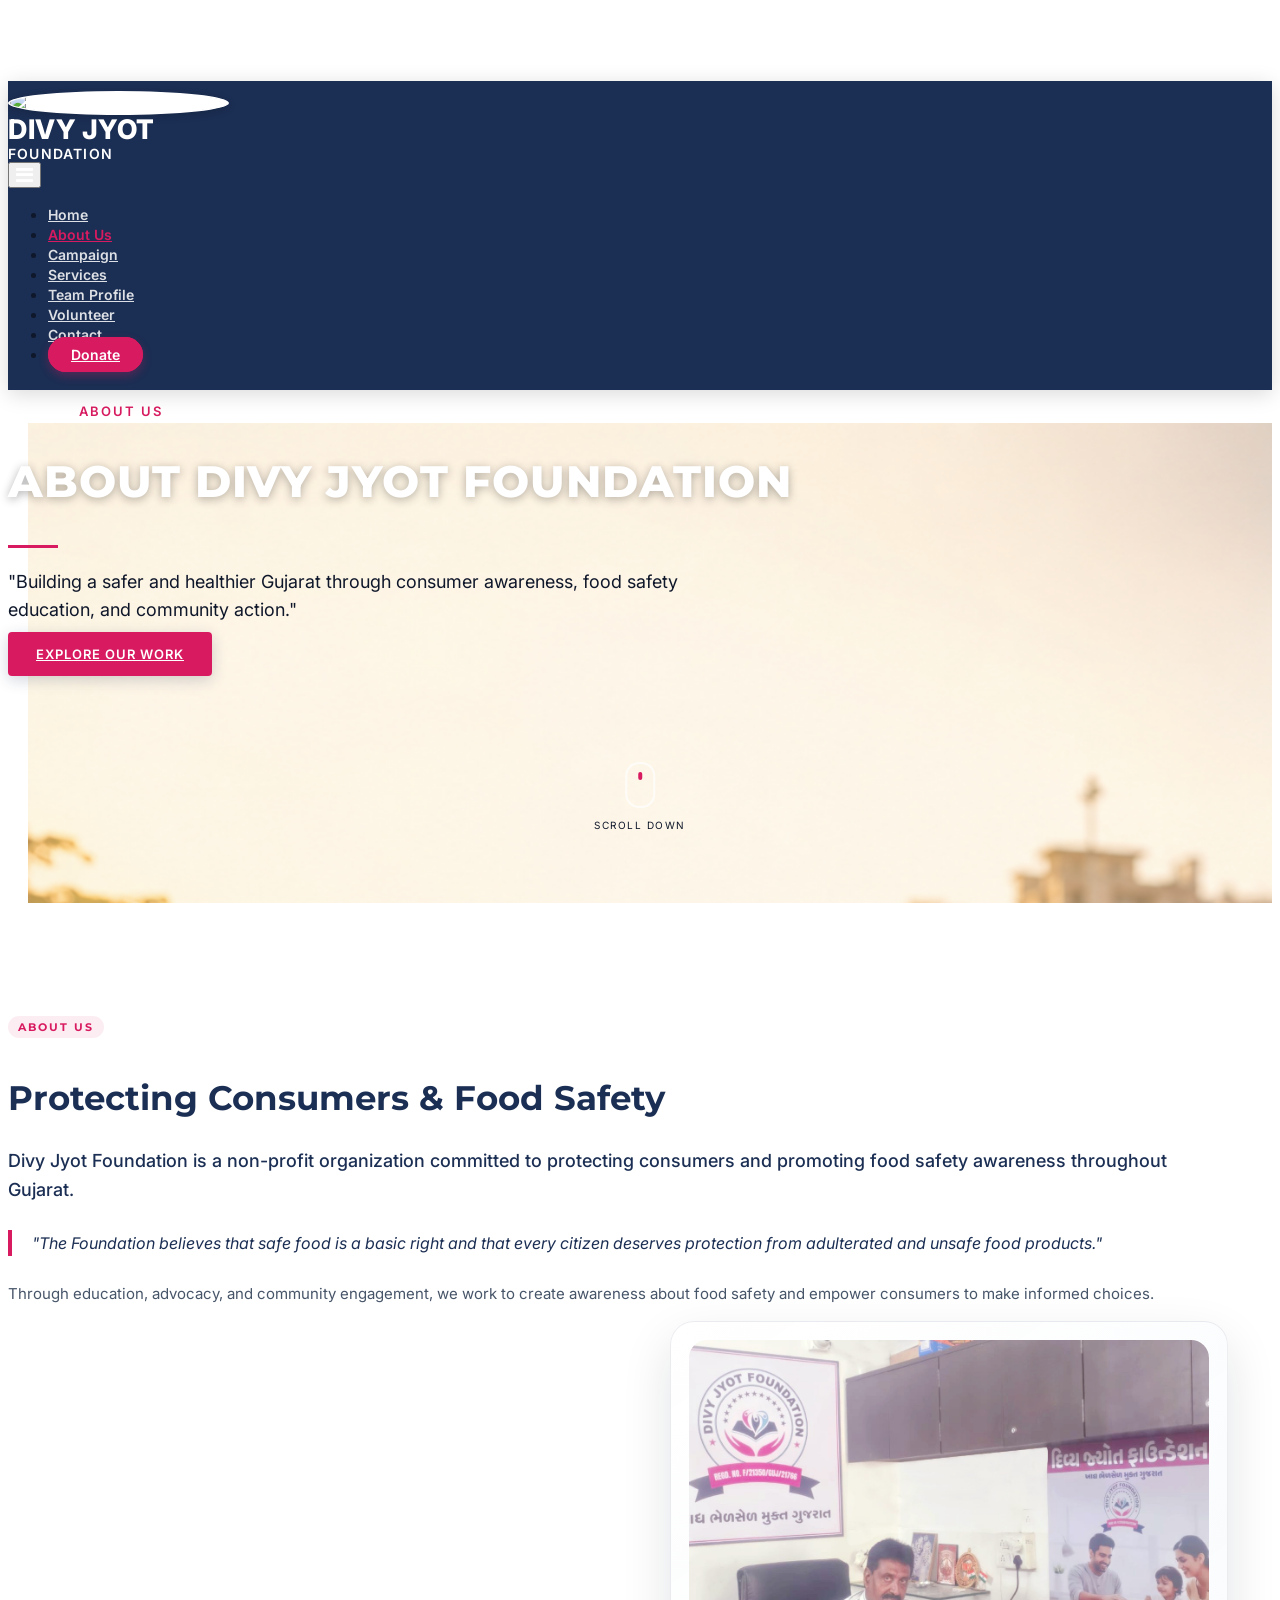
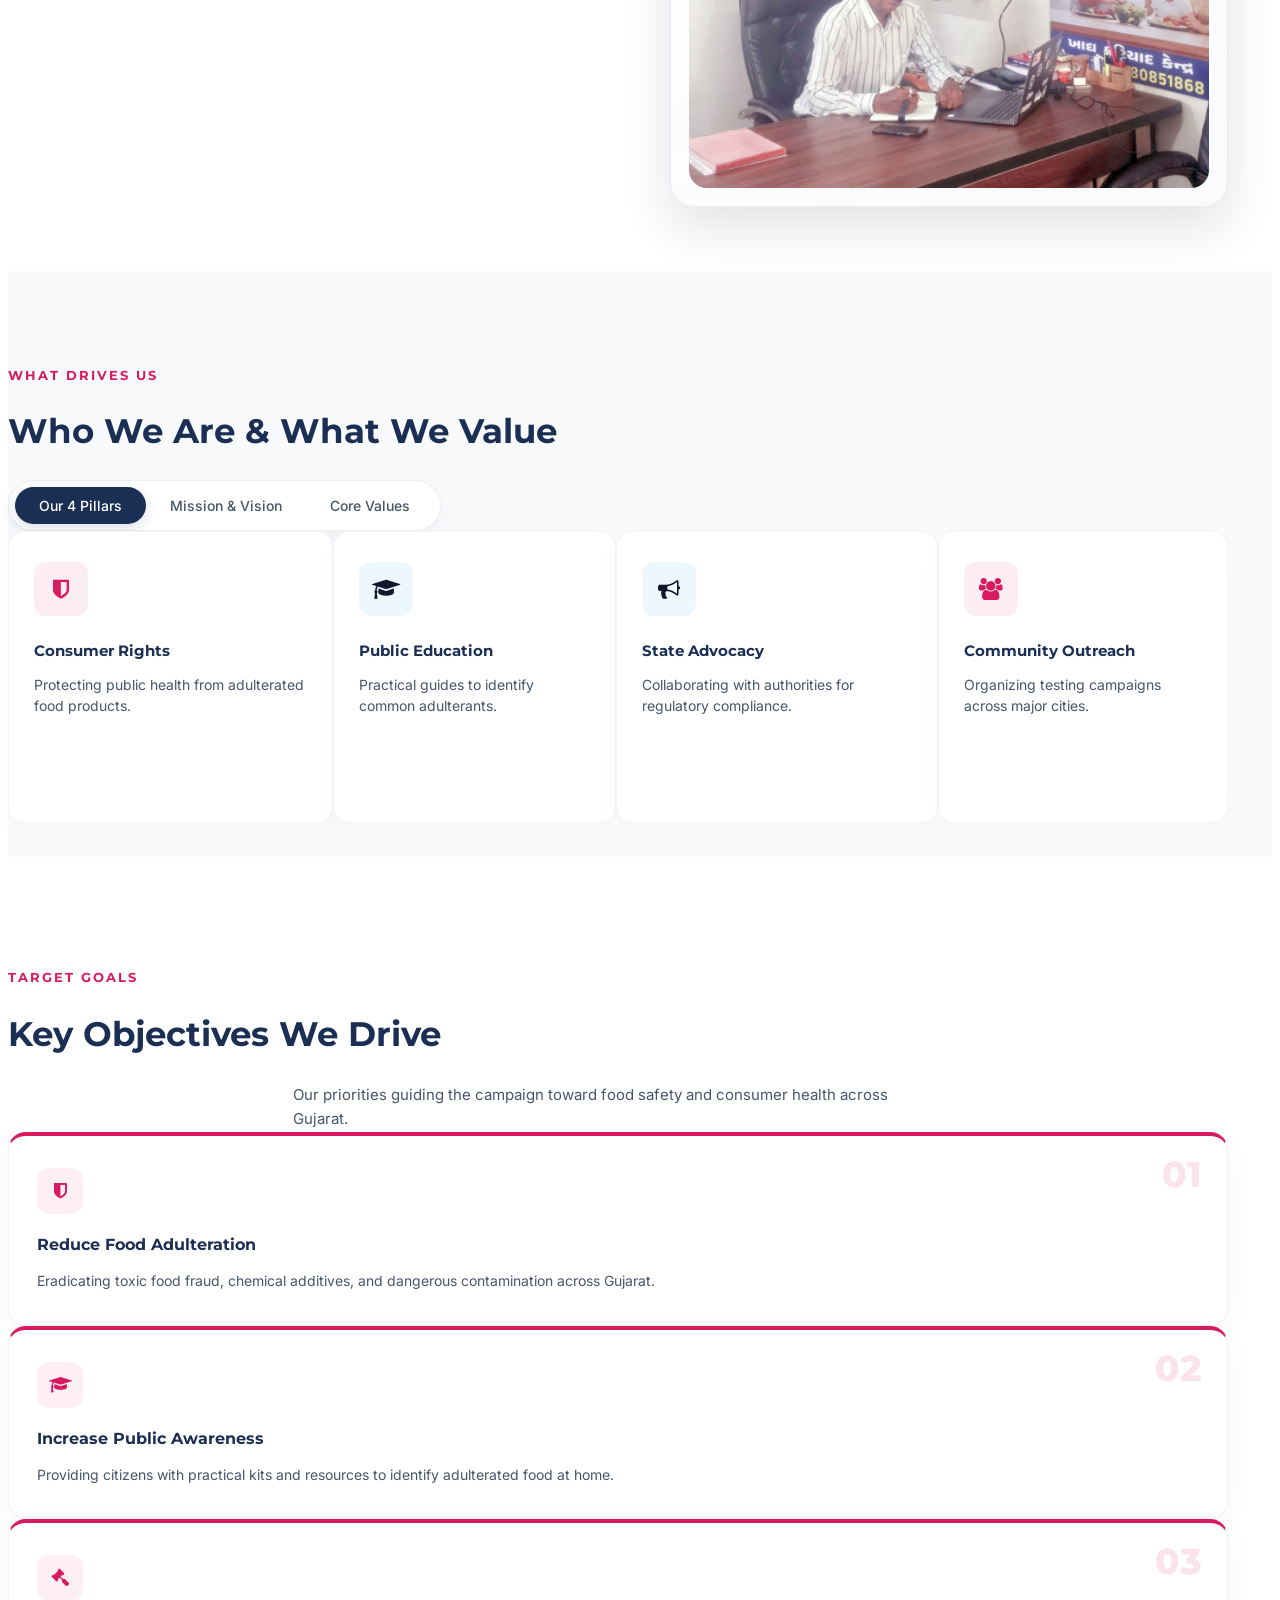
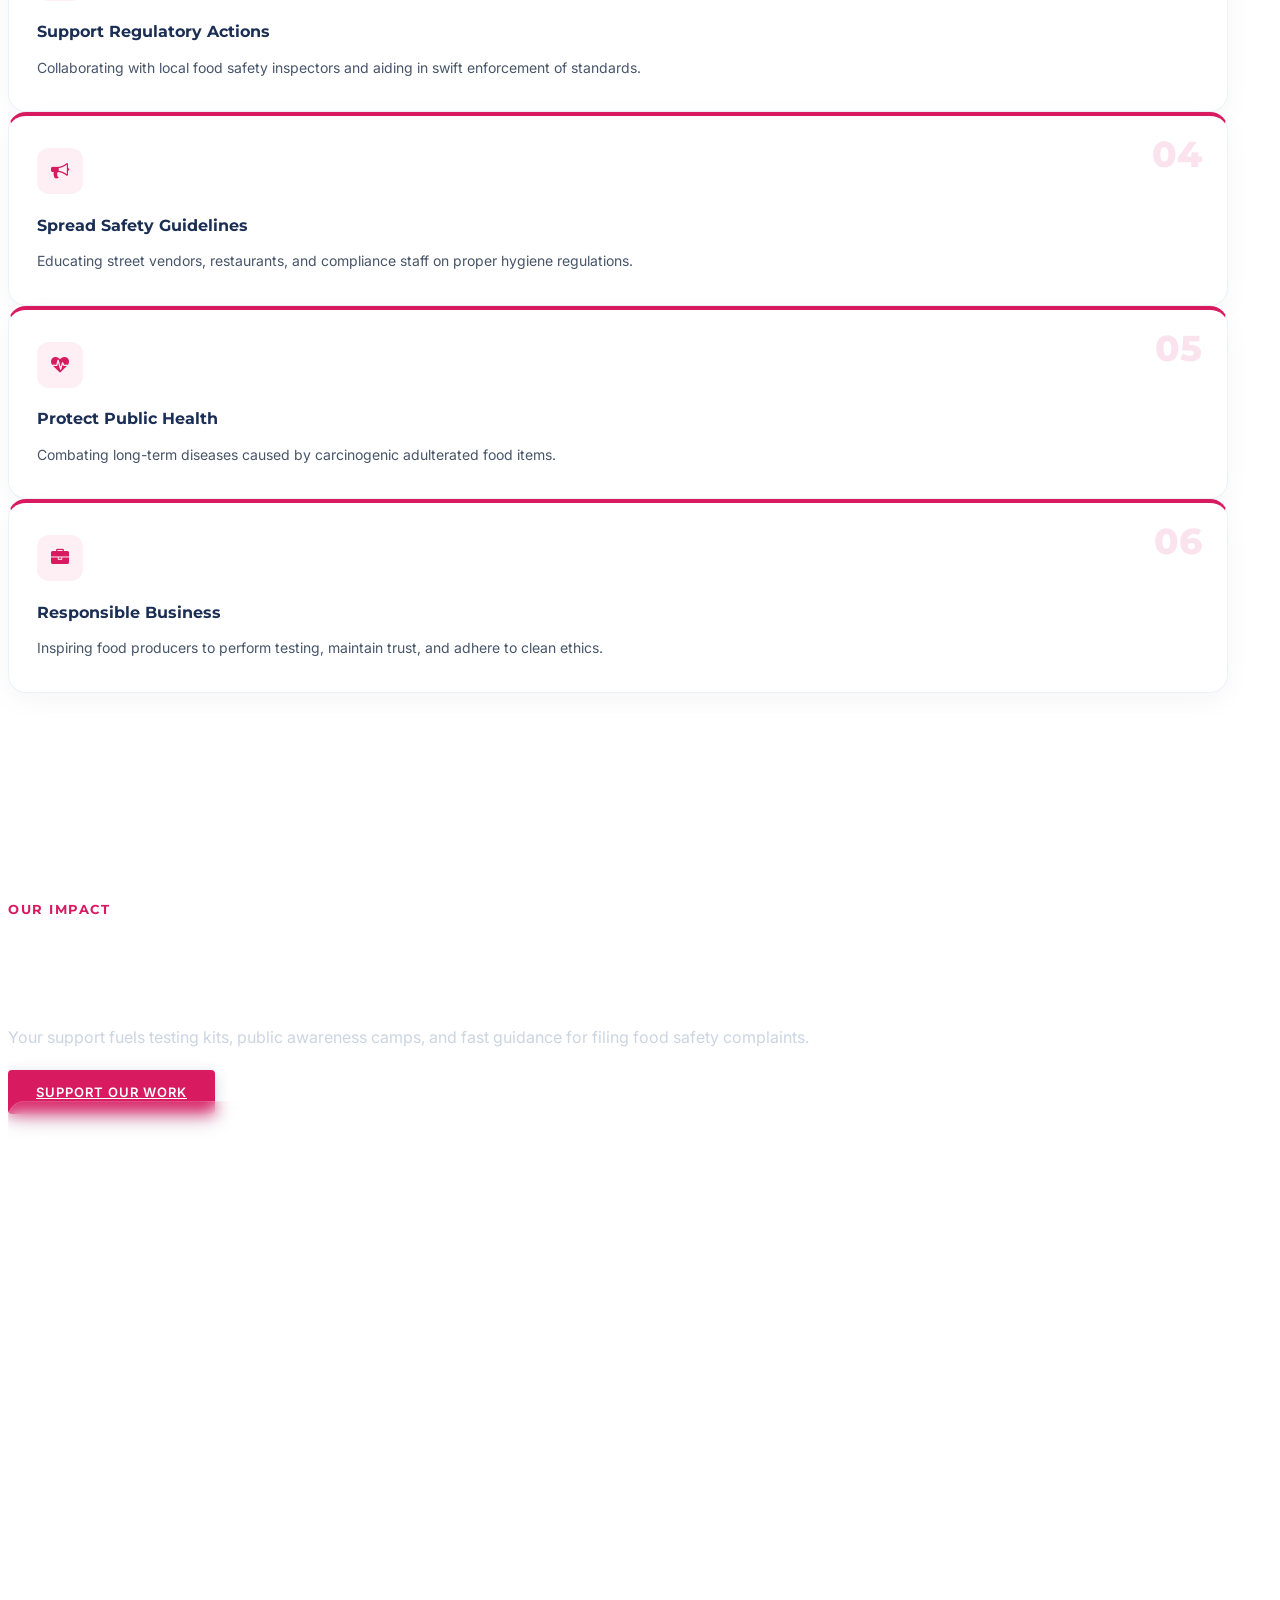
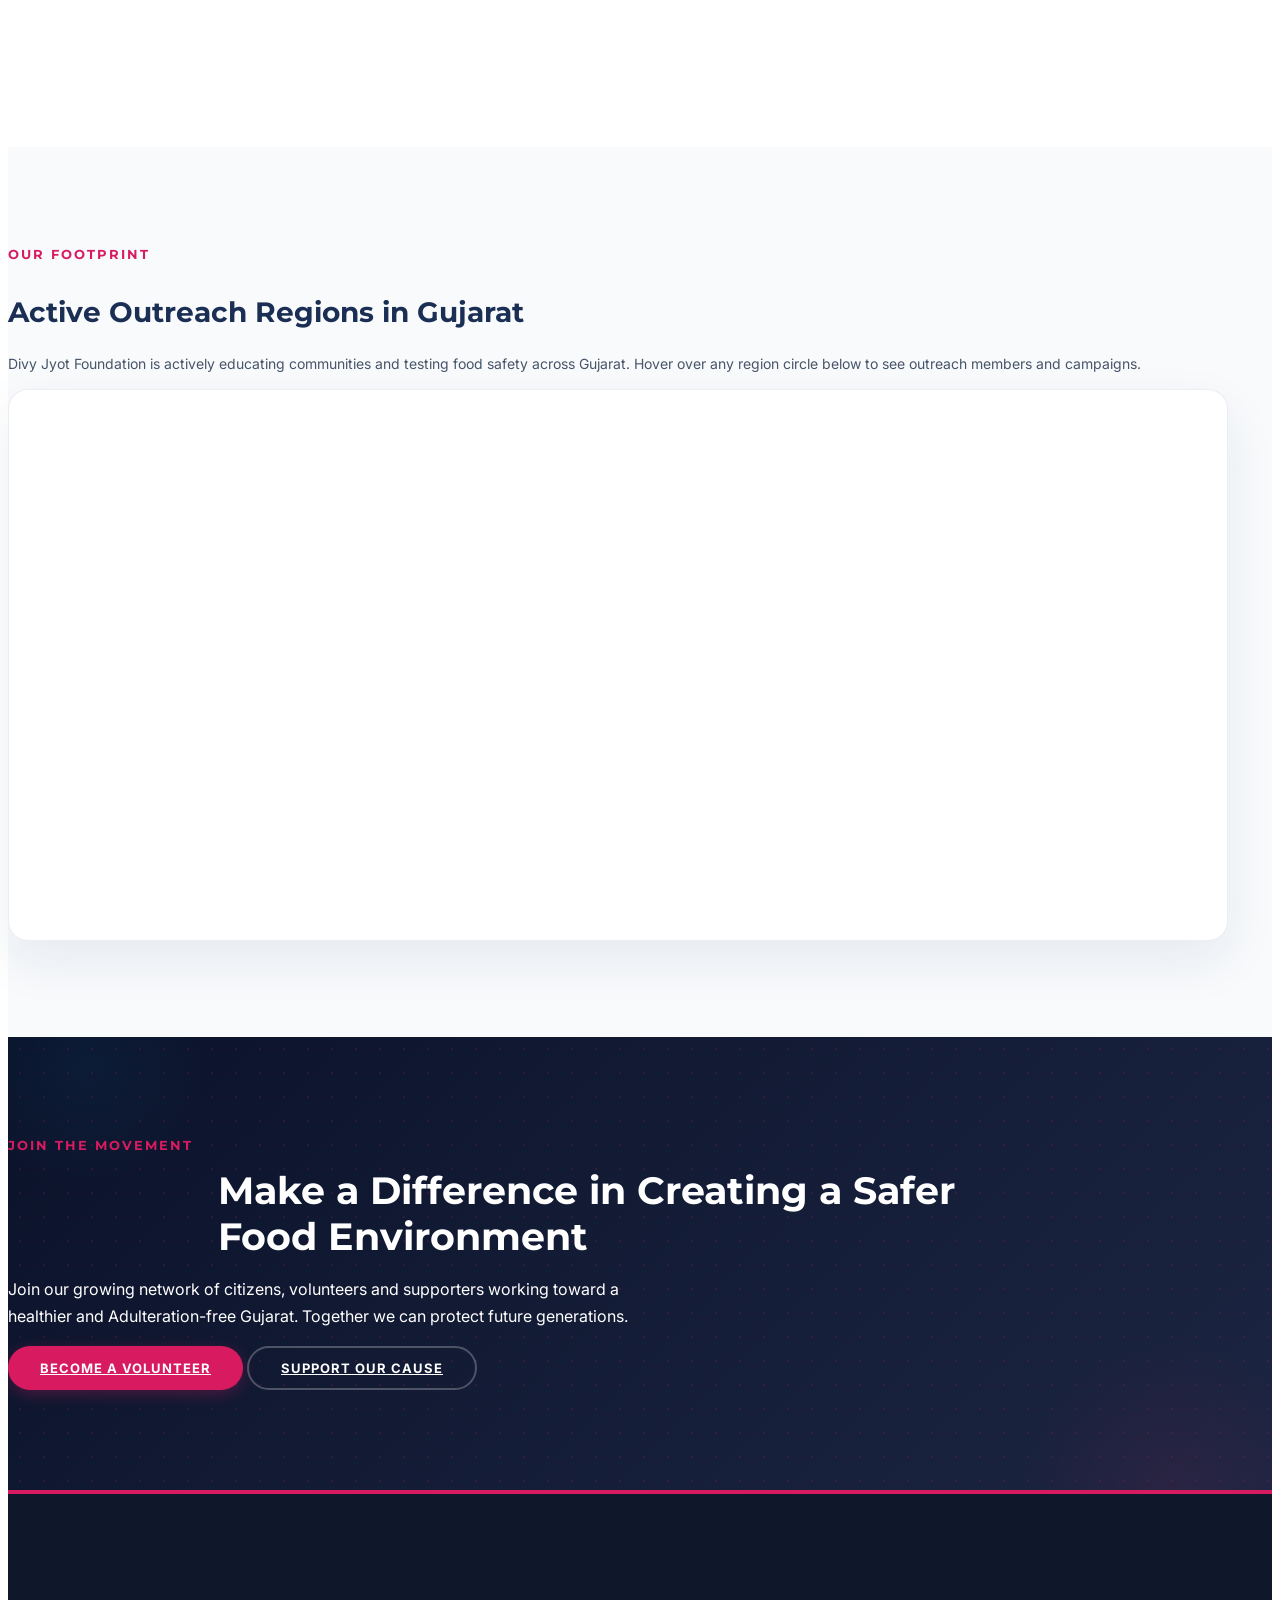
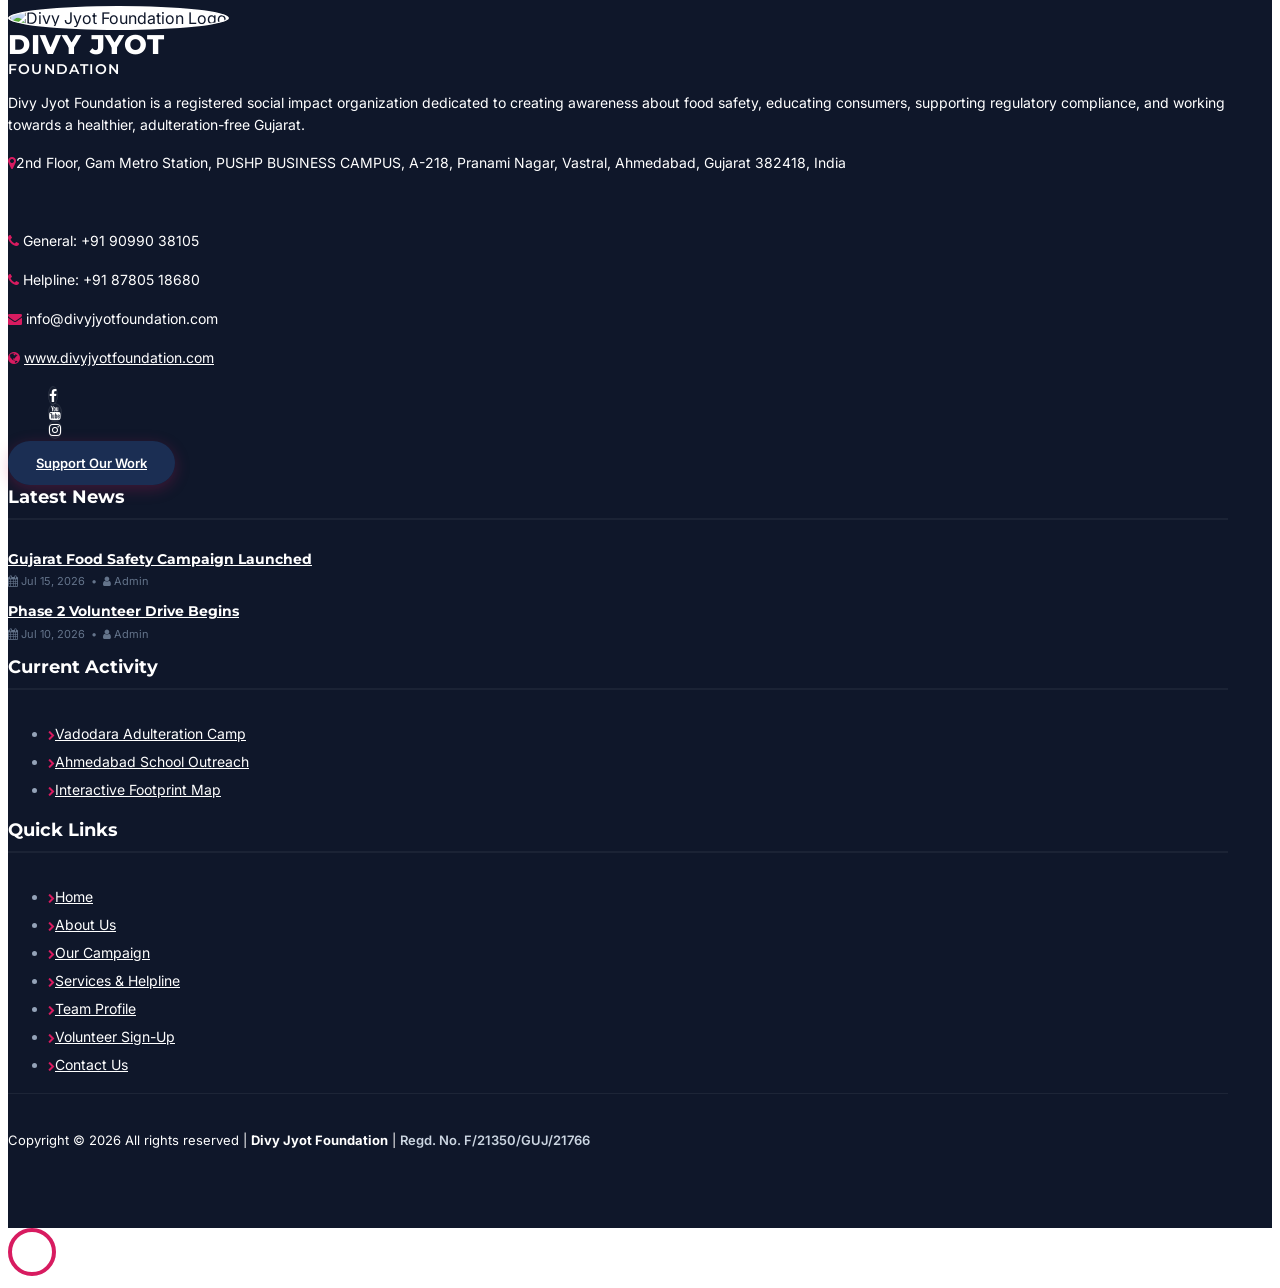
==== commit b210a453: "final changes from ngo" ====
--- a/about.html
+++ b/about.html
@@ -263,11 +263,66 @@
       line-height: 1.7;
     }
 
+    /* ── About image block ── */
+    .about-image-wrap {
+      display: flex;
+      align-items: center;
+      justify-content: flex-end;
+    }
+
+    .about-image-card {
+      position: relative;
+      width: 100%;
+      max-width: 520px;
+      min-height: 420px;
+      padding: 18px;
+      overflow: hidden;
+      border-radius: 24px;
+      background: linear-gradient(145deg, rgba(255, 255, 255, 0.98), rgba(248, 250, 252, 0.96));
+      border: 1px solid rgba(27, 46, 83, 0.08);
+      box-shadow: 0 20px 50px rgba(15, 23, 42, 0.12);
+      margin-left: auto;
+    }
+
+    .about-image-card::before {
+      content: "";
+      position: absolute;
+      inset: -12px auto auto -12px;
+      width: 110px;
+      height: 110px;
+      border-radius: 28px;
+      background: rgba(216, 27, 96, 0.12);
+      z-index: -1;
+    }
+
+    .about-image-card img {
+      display: block;
+      width: 100%;
+      height: 100%;
+      object-fit: contain;
+      object-position: center center;
+      border-radius: 18px;
+      background: #fff;
+    }
+
     /* ── Tab Buttons ── */
     .tab-nav-btn {
       font-family: var(--font-body);
       font-size: 14px;
       font-weight: 500;
+    }
+
+    @media (max-width: 991px) {
+      .about-image-wrap {
+        justify-content: center;
+        margin-top: 24px;
+      }
+
+      .about-image-card {
+        max-width: 420px;
+        margin-left: 0;
+        min-height: 360px;
+      }
     }
 
     /* ── Responsive adjustments ── */
@@ -336,14 +391,7 @@
         style="font-size: 10px; text-transform: uppercase; letter-spacing: 1.5px;">Scroll Down</span>
     </div>
 
-    <!-- Wave Shape Divider -->
-    <div class="custom-shape-divider-bottom-168903">
-      <svg data-name="Layer 1" xmlns="http://www.w3.org/2000/svg" viewBox="0 0 1200 120" preserveAspectRatio="none">
-        <path
-          d="M985.66,92.83C906.67,72,823.78,31,743.84,14.19c-82.26-17.34-168.06-16.33-250.45.39-57.84,11.73-114,31.07-172,41.86A600.21,600.21,0,0,1,0,27.35V120H1200V95.8C1130.5,120,1056.59,111.45,985.66,92.83Z"
-          class="shape-fill"></path>
-      </svg>
-    </div>
+  
   </section>
 
   <section class="ftco-section bg-white" style="padding: 7em 0 4em 0;">
@@ -373,9 +421,10 @@
           </div>
         </div>
 
-        <div class="col-lg-6 text-center text-lg-right ftco-animate">
-          <img src="logo.jpeg" alt="Divy Jyot Foundation" class="img-fluid rounded-circle shadow-lg"
-            style="max-width: 320px; border: 8px solid rgba(27, 46, 83, 0.03); object-fit: cover;">
+        <div class="col-lg-6 ftco-animate about-image-wrap">
+          <div class="about-image-card">
+            <img src="./images/Team_hero_final.jpeg" alt="Divy Jyot Foundation community work" class="img-fluid">
+          </div>
         </div>
       </div>
     </div>
@@ -664,7 +713,7 @@
             <div class="col-sm-6 mb-4 ftco-animate">
               <div class="glass-stat-card">
                 <div class="glass-stat-number d-flex align-items-baseline">
-                  <span class="counter-value number" data-number="1200">0</span>
+                  <span class="counter-value number" data-number="225">0</span>
                   <span style="font-size: 30px; margin-left: 2px;">+</span>
                 </div>
                 <div class="glass-stat-label">Active Members</div>
@@ -674,7 +723,7 @@
             <div class="col-sm-6 mb-4 ftco-animate">
               <div class="glass-stat-card">
                 <div class="glass-stat-number d-flex align-items-baseline">
-                  <span class="counter-value number" data-number="150">0</span>
+                  <span class="counter-value number" data-number="20">0</span>
                   <span style="font-size: 30px; margin-left: 2px;">+</span>
                 </div>
                 <div class="glass-stat-label">Dedicated Volunteers</div>
@@ -684,7 +733,7 @@
             <div class="col-sm-6 mb-4 mb-sm-0 ftco-animate">
               <div class="glass-stat-card">
                 <div class="glass-stat-number d-flex align-items-baseline">
-                  <span class="counter-value number" data-number="500000">0</span>
+                  <span class="counter-value number" data-number="2500">0</span>
                   <span style="font-size: 30px; margin-left: 2px;">+</span>
                 </div>
                 <div class="glass-stat-label">People Reached</div>
@@ -694,7 +743,7 @@
             <div class="col-sm-6 ftco-animate">
               <div class="glass-stat-card">
                 <div class="glass-stat-number d-flex align-items-baseline">
-                  <span class="counter-value number" data-number="350">0</span>
+                  <span class="counter-value number" data-number="30">0</span>
                   <span style="font-size: 30px; margin-left: 2px;">+</span>
                 </div>
                 <div class="glass-stat-label">Generous Donors</div>
--- a/css/custom.css
+++ b/css/custom.css
@@ -1193,6 +1193,17 @@
   padding-top: 15px;
   margin-top: auto;
   text-align: left;
+}
+
+.donor-author .name {
+  color: #ffffff !important;
+  font-weight: 700 !important;
+  text-shadow: 0 1px 2px rgba(0, 0, 0, 0.35);
+}
+
+.donor-author .position {
+  color: #f8a1c1 !important;
+  font-weight: 600 !important;
 }
 
 .donor-author .author-img {
